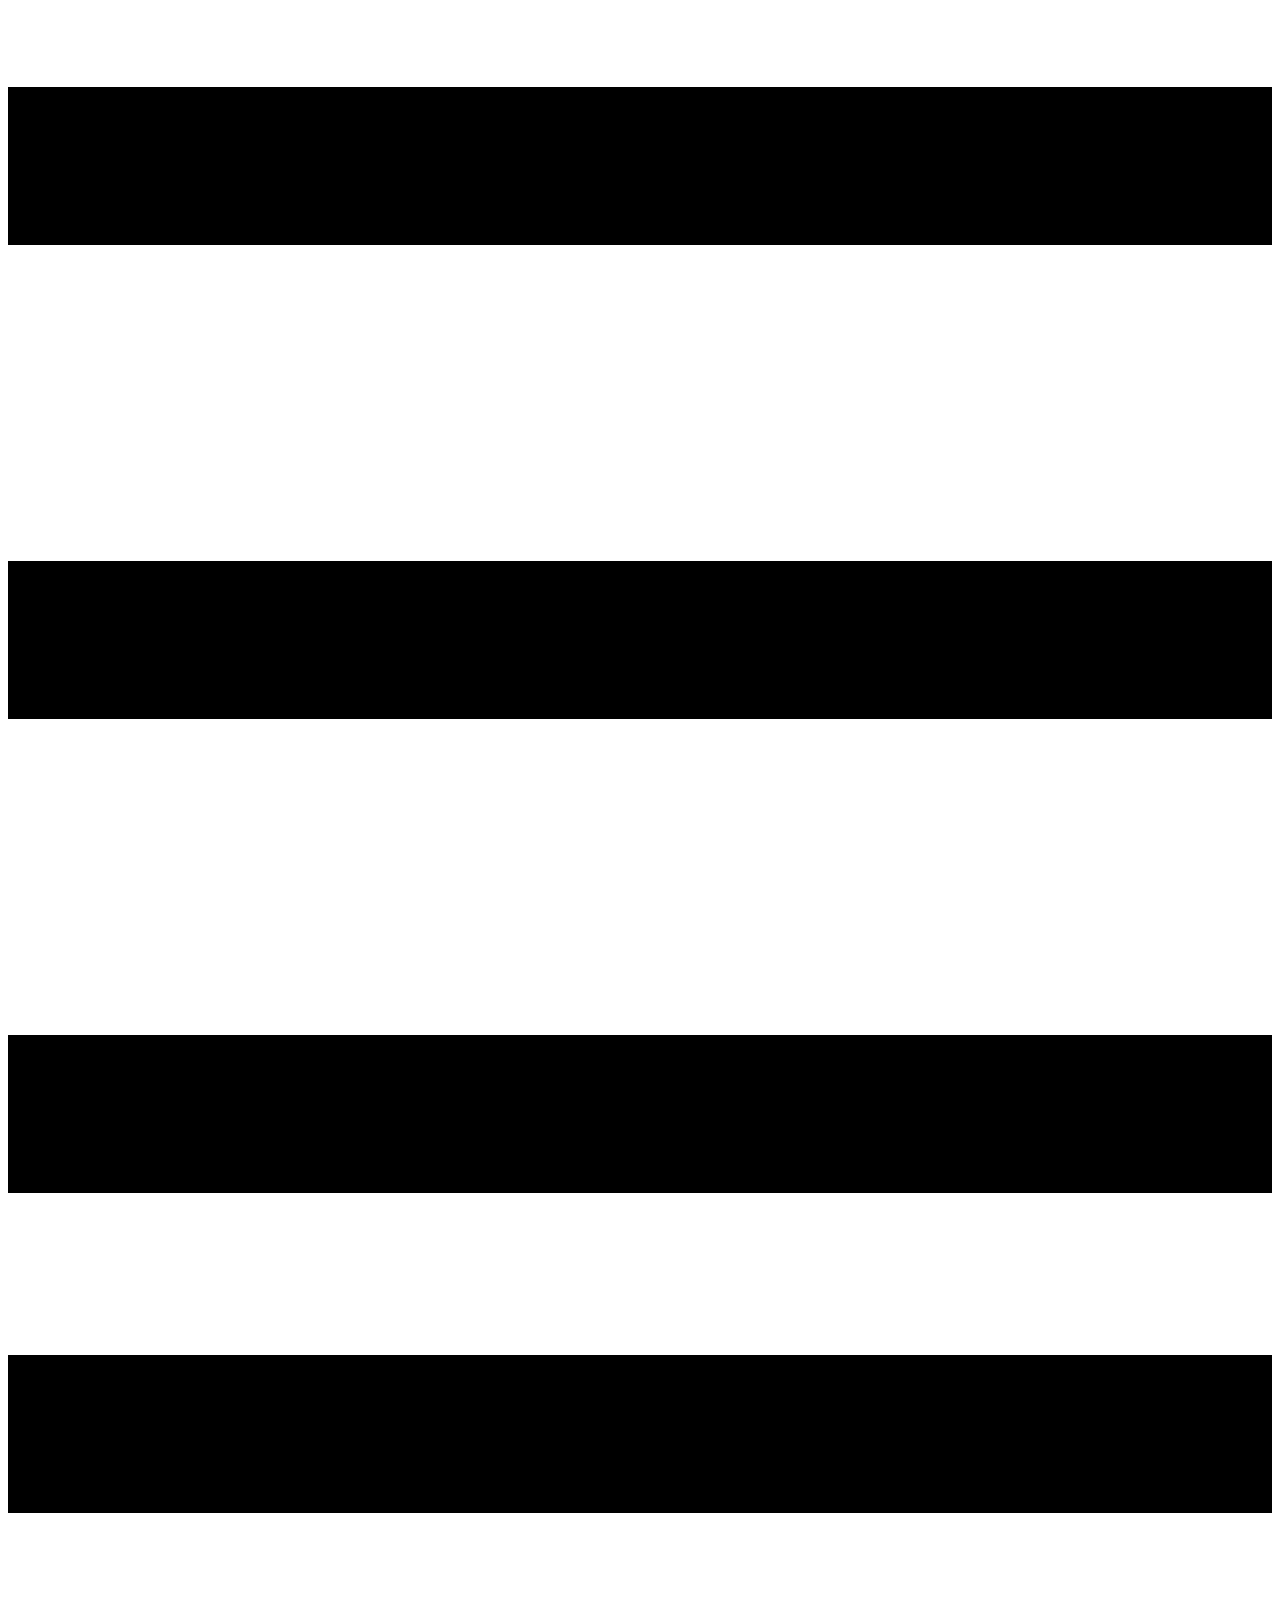
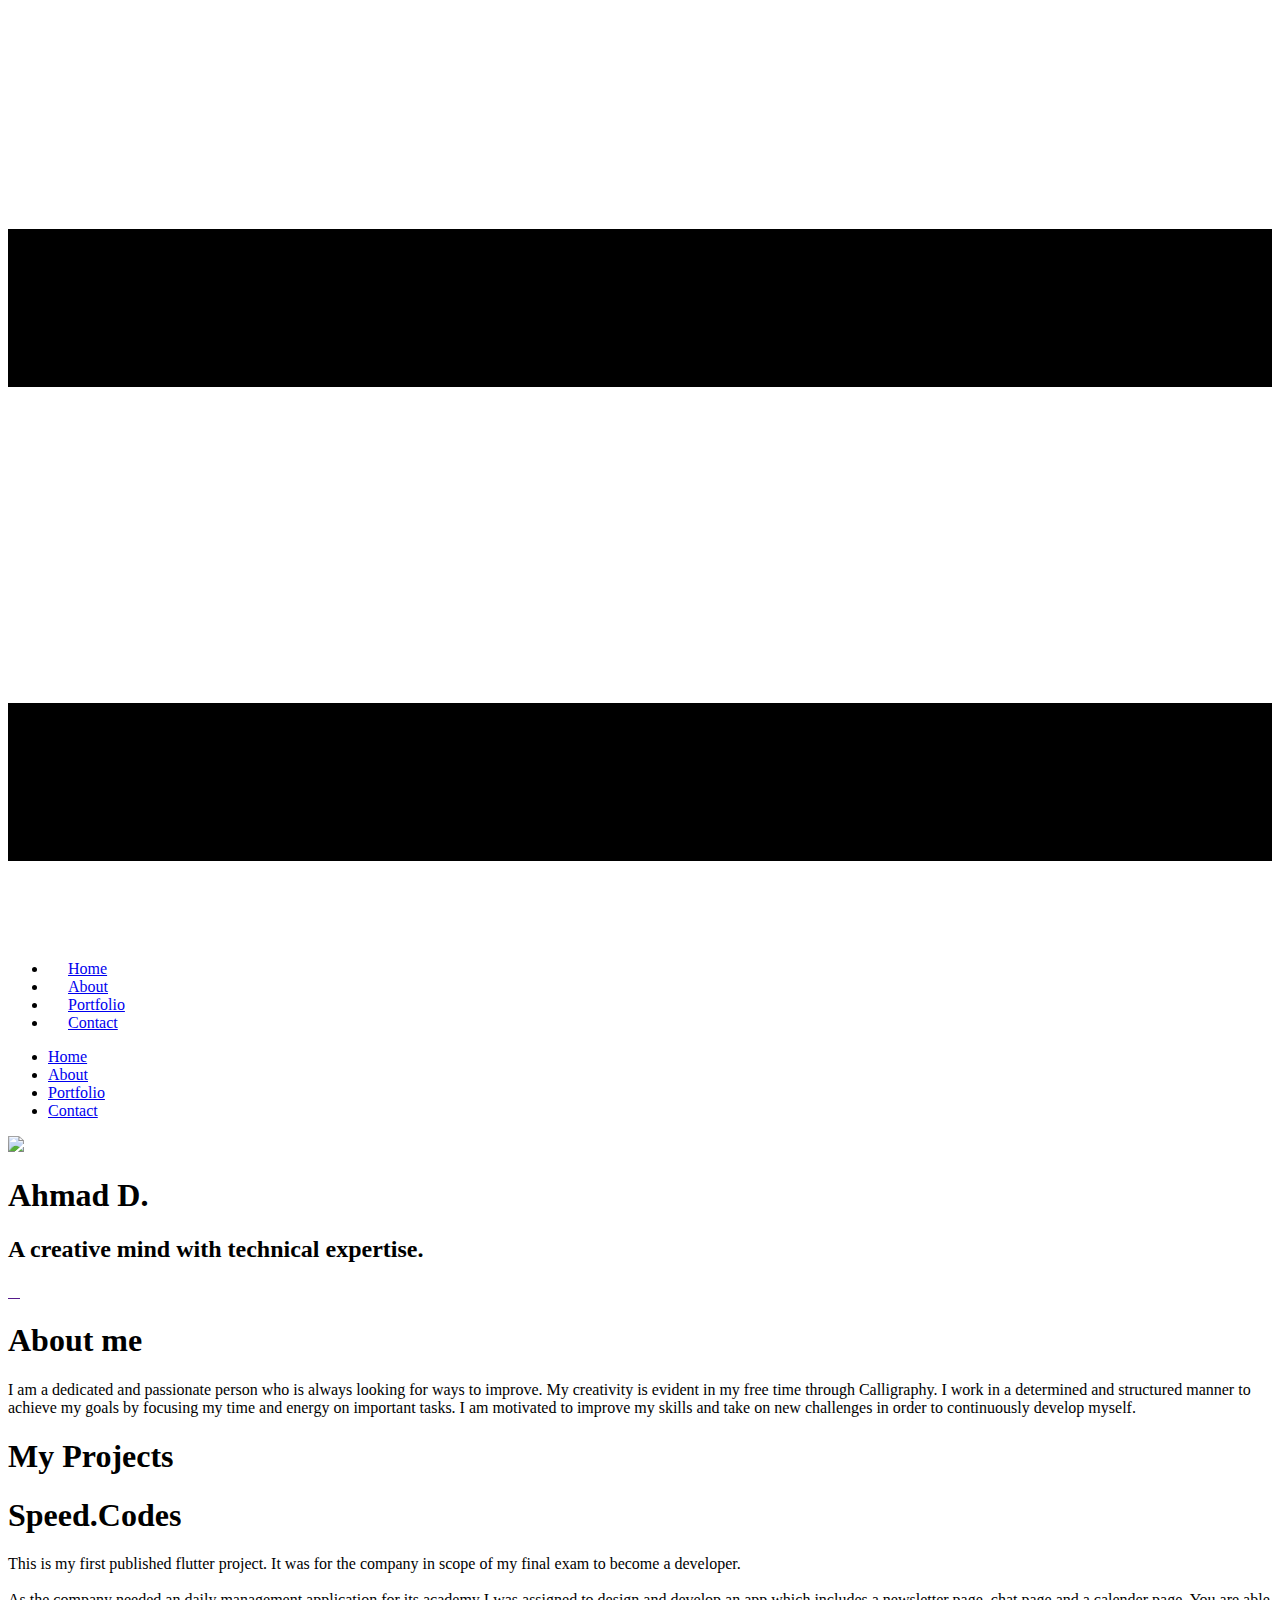
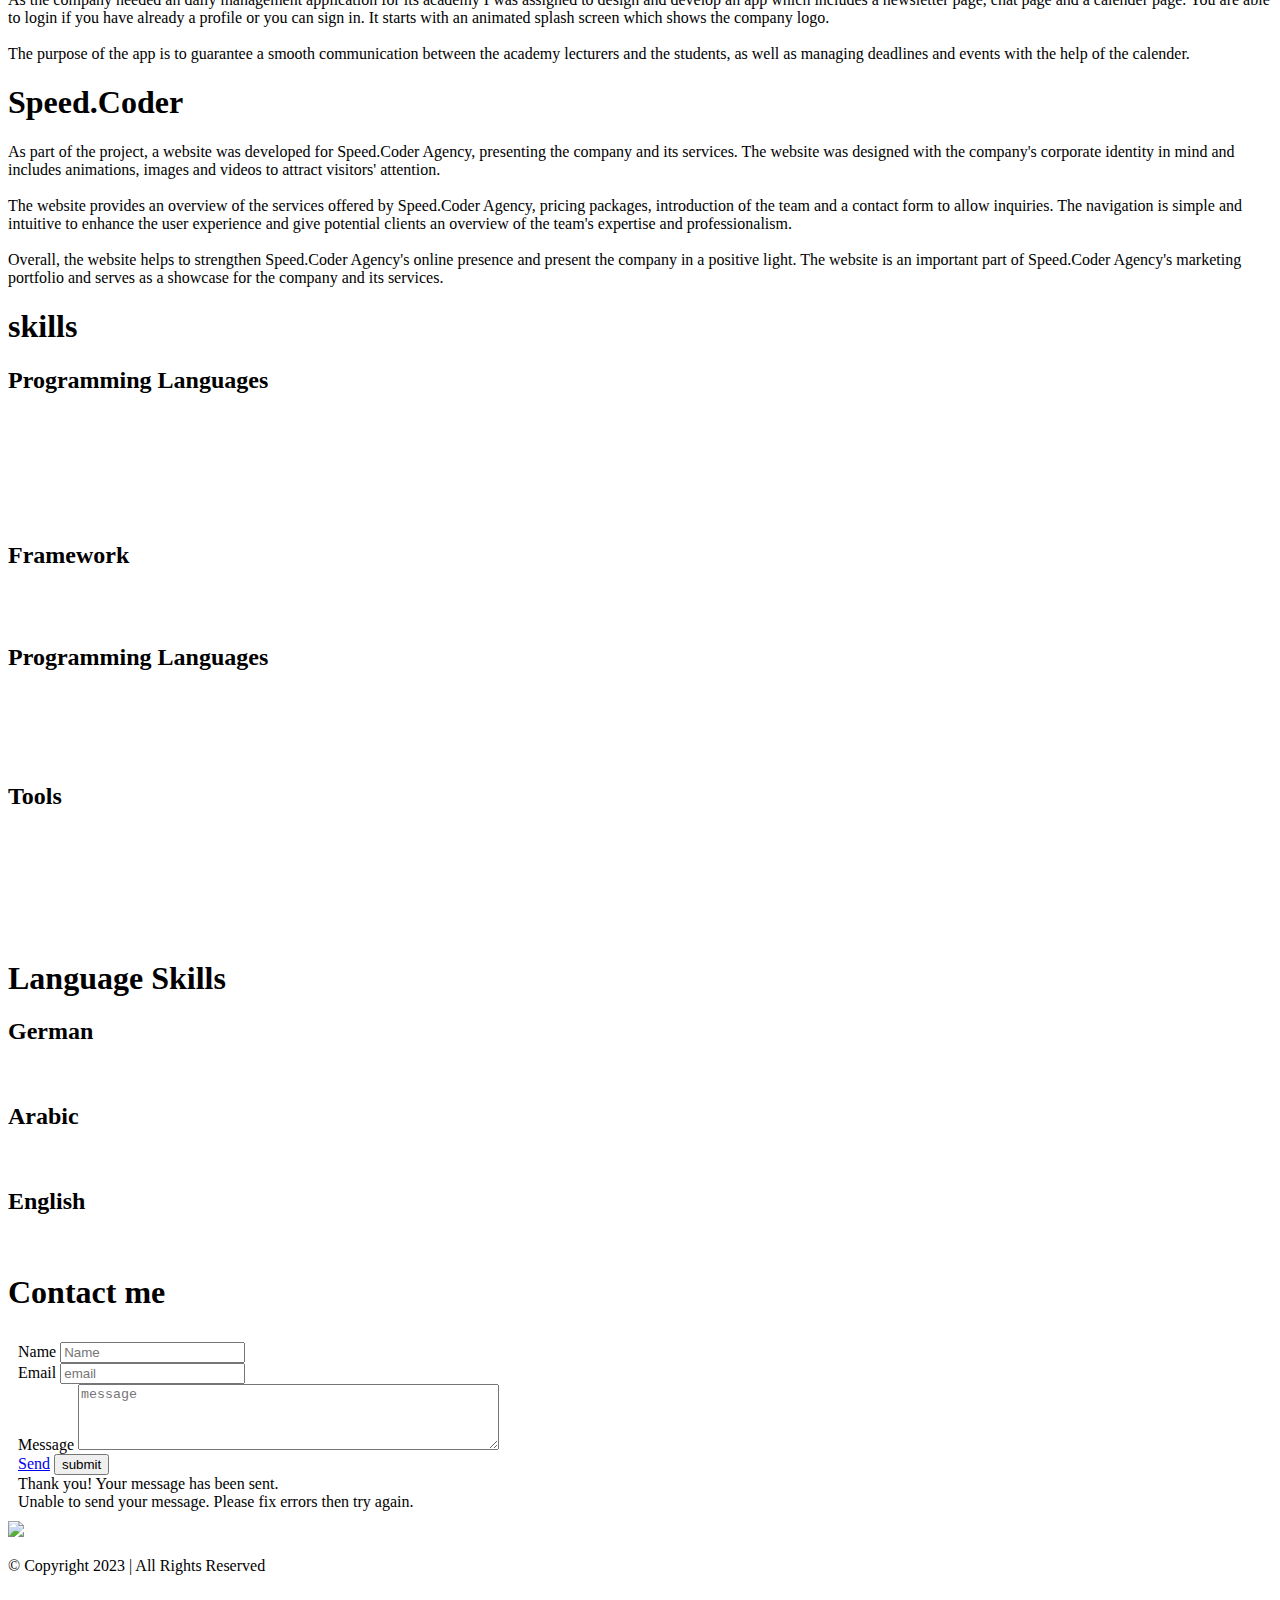
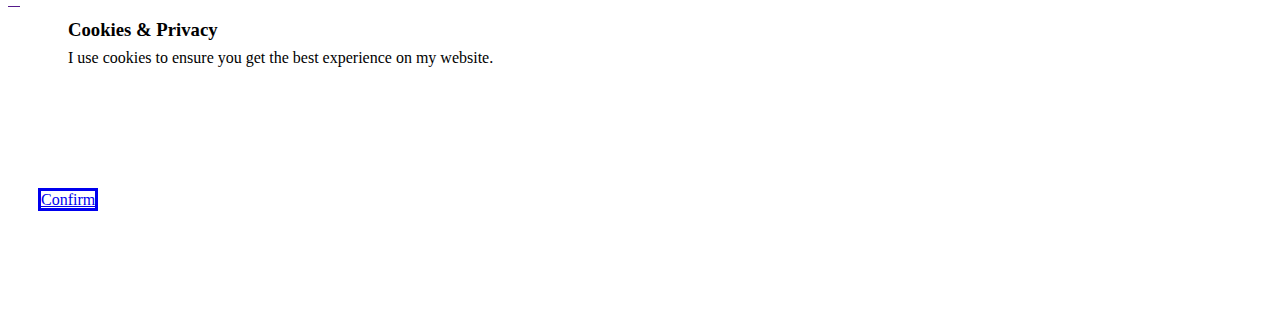
==== index.html @ ad22b43c "Cookies commit" ====
<!DOCTYPE html>
<html style="font-size: 16px;" lang="en"><head>
    <meta name="viewport" content="width=device-width, initial-scale=1.0">
    <meta charset="utf-8">
    <meta name="keywords" content="Ahmad D.">
    <meta name="description" content="">
    <title>Home</title>
    <link rel="stylesheet" href="nicepage.css" media="screen">
<link rel="stylesheet" href="Home.css" media="screen">
    <script class="u-script" type="text/javascript" src="jquery.js" defer=""></script>
    <script class="u-script" type="text/javascript" src="nicepage.js" defer=""></script>
    <meta name="generator" content="Nicepage 5.5.0, nicepage.com">
    <meta name="referrer" content="origin">
    <link id="u-theme-google-font" rel="stylesheet" href="fonts.css">
    
    
    
    
    
    
    
    
    <script type="application/ld+json">{
		"@context": "http://schema.org",
		"@type": "Organization",
		"name": "Site41",
		"logo": "images/AhmadLogo.svg",
		"sameAs": []
}</script>
    <meta name="theme-color" content="#1d97e2">
    <meta property="og:title" content="Home">
    <meta property="og:description" content="">
    <meta property="og:type" content="website">
  <meta data-intl-tel-input-cdn-path="intlTelInput/"></head>
  <body data-home-page="Home.html" data-home-page-title="Home" class="u-body u-xl-mode" data-lang="en"><header class="u-clearfix u-header u-header" id="sec-cf2d"><div class="u-clearfix u-sheet u-sheet-1">
        <nav class="u-menu u-menu-one-level u-offcanvas u-menu-1">
          <div class="menu-collapse" style="font-size: 1rem; letter-spacing: 0px;">
            <a class="u-button-style u-custom-left-right-menu-spacing u-custom-padding-bottom u-custom-top-bottom-menu-spacing u-nav-link u-text-active-palette-1-base u-text-hover-palette-2-base" href="#">
              <svg class="u-svg-link" viewBox="0 0 24 24"><use xmlns:xlink="http://www.w3.org/1999/xlink" xlink:href="#menu-hamburger"></use></svg>
              <svg class="u-svg-content" version="1.1" id="menu-hamburger" viewBox="0 0 16 16" x="0px" y="0px" xmlns:xlink="http://www.w3.org/1999/xlink" xmlns="http://www.w3.org/2000/svg"><g><rect y="1" width="16" height="2"></rect><rect y="7" width="16" height="2"></rect><rect y="13" width="16" height="2"></rect>
</g></svg>
            </a>
          </div>
          <div class="u-custom-menu u-nav-container">
            <ul class="u-custom-font u-heading-font u-nav u-unstyled u-nav-1"><li class="u-nav-item"><a class="u-button-style u-nav-link u-text-active-palette-1-base u-text-hover-palette-2-base" href="Home.html#sec-0166" style="padding: 10px 20px;">Home</a>
</li><li class="u-nav-item"><a class="u-button-style u-nav-link u-text-active-palette-1-base u-text-hover-palette-2-base" href="About.html" style="padding: 10px 20px;">About</a>
</li><li class="u-nav-item"><a class="u-button-style u-nav-link u-text-active-palette-1-base u-text-hover-palette-2-base" href="Home.html#sec-d481" style="padding: 10px 20px;">Portfolio</a>
</li><li class="u-nav-item"><a class="u-button-style u-nav-link u-text-active-palette-1-base u-text-hover-palette-2-base" href="Home.html#sec-db69" style="padding: 10px 20px;">Contact</a>
</li></ul>
          </div>
          <div class="u-custom-menu u-nav-container-collapse">
            <div class="u-black u-container-style u-inner-container-layout u-opacity u-opacity-95 u-sidenav">
              <div class="u-inner-container-layout u-sidenav-overflow">
                <div class="u-menu-close"></div>
                <ul class="u-align-center u-nav u-popupmenu-items u-unstyled u-nav-2"><li class="u-nav-item"><a class="u-button-style u-nav-link" href="Home.html#sec-0166">Home</a>
</li><li class="u-nav-item"><a class="u-button-style u-nav-link" href="About.html">About</a>
</li><li class="u-nav-item"><a class="u-button-style u-nav-link" href="Home.html#sec-d481">Portfolio</a>
</li><li class="u-nav-item"><a class="u-button-style u-nav-link" href="Home.html#sec-db69">Contact</a>
</li></ul>
              </div>
            </div>
            <div class="u-black u-menu-overlay u-opacity u-opacity-70"></div>
          </div>
        </nav>
        <a href="#" class="u-image u-logo u-image-1" data-image-width="315" data-image-height="201">
          <img src="images/AhmadLogo.svg" class="u-logo-image u-logo-image-1">
        </a>
      </div></header>
    <section class="u-clearfix u-section-1" id="sec-4d47">
      <div class="u-clearfix u-sheet u-valign-middle u-sheet-1">
        <div class="u-clearfix u-expanded-width-xs u-gutter-0 u-layout-wrap u-layout-wrap-1">
          <div class="u-layout" style="">
            <div class="u-layout-row" style="">
              <div class="u-align-center u-container-style u-layout-cell u-left-cell u-size-30 u-size-xs-60 u-white u-layout-cell-1" src="" data-animation-name="customAnimationIn" data-animation-duration="1000">
                <div class="u-container-layout u-container-layout-1">
                  <h1 class="u-align-left u-text u-text-custom-color-1 u-text-default u-text-1">
                    <span class="u-text-black">Ahmad </span>D.
                  </h1>
                  <h2 class="u-align-left u-text u-text-2"> A creative mind with technical expertise.</h2>
                  <div class="u-align-left u-social-icons u-spacing-27 u-social-icons-1">
                    <a class="u-social-url" title="facebook" target="_blank" href=""><span class="u-file-icon u-icon u-social-facebook u-social-icon u-icon-1"><img src="images/3128219.png" alt=""></span>
                    </a>
                    <a class="u-social-url" title="twitter" target="_blank" href=""><span class="u-file-icon u-icon u-social-icon u-social-twitter u-icon-2"><img src="images/39554.png" alt=""></span>
                    </a>
                    <a class="u-social-url" title="instagram" target="_blank" href=""><span class="u-file-icon u-icon u-social-icon u-social-instagram u-icon-3"><img src="images/2111425.png" alt=""></span>
                    </a>
                    <a class="u-social-url" title="linkedin" target="_blank" href=""><span class="u-file-icon u-icon u-social-icon u-social-linkedin u-icon-4"><img src="images/1384031.png" alt=""></span>
                    </a>
                  </div>
                </div>
              </div>
              <div class="u-align-center u-container-style u-image u-image-contain u-image-round u-layout-cell u-radius-50 u-right-cell u-shape-rectangle u-size-30 u-size-xs-60 u-image-1" src="" data-image-width="500" data-image-height="500" data-animation-name="customAnimationIn" data-animation-duration="1000">
                <div class="u-container-layout u-container-layout-2" src=""></div>
              </div>
            </div>
          </div>
        </div>
      </div>
    </section>
    <section class="u-clearfix u-white u-section-2" id="sec-0166">
      <div class="u-clearfix u-sheet u-valign-middle u-sheet-1">
        <div class="u-clearfix u-gutter-10 u-layout-wrap u-layout-wrap-1">
          <div class="u-layout" style="">
            <div class="u-layout-row" style="">
              <div class="u-align-center u-container-style u-image u-layout-cell u-left-cell u-size-30 u-size-xs-60 u-image-1" src="" data-image-width="500" data-image-height="500" data-animation-name="customAnimationIn" data-animation-duration="1000">
                <div class="u-container-layout u-valign-middle u-container-layout-1" src=""></div>
              </div>
              <div class="u-container-style u-layout-cell u-right-cell u-size-30 u-size-xs-60 u-layout-cell-2" src="" data-animation-name="customAnimationIn" data-animation-duration="1000">
                <div class="u-container-layout u-container-layout-2">
                  <h1 class="u-align-center u-text u-text-default u-text-1">About me</h1>
                  <p class="u-align-justify u-custom-font u-heading-font u-text u-text-2"> I ​am a dedicated and passionate person who is always looking for ways to improve. My creativity is evident in my free time through Calligraphy. I work in a determined and structured manner to achieve my goals by focusing my time and energy on important tasks. I am motivated to improve my skills and take on new challenges in order to continuously develop myself. </p>
                </div>
              </div>
            </div>
          </div>
        </div>
      </div>
    </section>
    <section class="u-clearfix u-white u-section-3" id="sec-d481">
      <div class="u-clearfix u-sheet u-sheet-1">
        <h1 class="u-align-center u-text u-text-default u-text-1" data-animation-name="customAnimationIn" data-animation-duration="1000">My Projects</h1>
        <div class="u-clearfix u-expanded-width u-gutter-10 u-layout-wrap u-layout-wrap-1">
          <div class="u-layout" style="">
            <div class="u-layout-row" style="">
              <div class="u-container-style u-layout-cell u-left-cell u-size-33 u-size-xs-60 u-layout-cell-1" src="" data-animation-name="customAnimationIn" data-animation-duration="1000">
                <div class="u-container-layout u-container-layout-1">
                  <h1 class="u-align-center u-text u-text-default u-text-2">Speed.Codes</h1>
                  <p class="u-align-justify u-custom-font u-heading-font u-text u-text-3"> This is my first published flutter project. It was for the company in scope of my final exam to become a developer.<br>
                    <br>As the company needed an daily management application for its academy I was assigned to design and develop an app which includes a newsletter page, chat page and a calender page. You are able to login if you have already a profile or you can sign in. It starts with an animated splash screen which shows the company logo.<br>
                    <br>The purpose of the app is to guarantee a smooth communication between the academy lecturers and the students, as well as managing deadlines and events with the help of the calender.
                  </p>
                </div>
              </div>
              <div class="u-align-center u-container-style u-image u-image-contain u-layout-cell u-right-cell u-size-27 u-size-xs-60 u-image-1" src="" data-image-width="500" data-image-height="905" data-animation-name="customAnimationIn" data-animation-duration="1000">
                <div class="u-container-layout u-valign-middle u-container-layout-2" src=""></div>
              </div>
            </div>
          </div>
        </div>
      </div>
    </section>
    <section class="u-clearfix u-white u-section-4" id="carousel_f552">
      <div class="u-clearfix u-sheet u-valign-middle-lg u-valign-middle-md u-valign-middle-sm u-valign-middle-xl u-sheet-1">
        <div class="u-clearfix u-expanded-width u-gutter-10 u-layout-wrap u-layout-wrap-1">
          <div class="u-layout" style="">
            <div class="u-layout-row" style="">
              <div class="u-align-center u-container-style u-image u-image-contain u-layout-cell u-left-cell u-size-27 u-size-xs-60 u-image-1" src="" data-image-width="2808" data-image-height="2330" data-animation-name="customAnimationIn" data-animation-duration="1000">
                <div class="u-container-layout u-valign-middle u-container-layout-1" src=""></div>
              </div>
              <div class="u-container-style u-layout-cell u-right-cell u-size-33 u-size-xs-60 u-layout-cell-2" src="" data-animation-name="customAnimationIn" data-animation-duration="1000">
                <div class="u-container-layout u-container-layout-2">
                  <h1 class="u-align-center u-text u-text-default u-text-1">Speed.Coder</h1>
                  <p class="u-align-justify u-custom-font u-heading-font u-text u-text-2"> As part of the project, a website was developed for Speed.Coder Agency, presenting the company and its services. The website was designed with the company's corporate identity in mind and includes animations, images and videos to attract visitors' attention. <br>
                    <br>The website provides an overview of the services offered by Speed.Coder Agency, pricing packages, introduction of the team and a contact form to allow inquiries. The navigation is simple and intuitive to enhance the user experience and give potential clients an overview of the team's expertise and professionalism. <br>
                    <br>Overall, the website helps to strengthen Speed.Coder Agency's online presence and present the company in a positive light. The website is an important part of Speed.Coder Agency's marketing portfolio and serves as a showcase for the company and its services.
                  </p>
                </div>
              </div>
            </div>
          </div>
        </div>
      </div>
    </section>
    <section class="u-clearfix u-white u-section-5" id="carousel_29f1">
      <div class="u-clearfix u-sheet u-valign-middle-xs u-sheet-1">
        <h1 class="u-align-center u-text u-text-default u-text-1" data-animation-name="customAnimationIn" data-animation-duration="1000">skills</h1>
        <div class="u-clearfix u-expanded-width u-gutter-10 u-layout-wrap u-layout-wrap-1" data-animation-name="customAnimationIn" data-animation-duration="1000">
          <div class="u-gutter-0 u-layout">
            <div class="u-layout-col">
              <div class="u-size-20">
                <div class="u-layout-row">
                  <div class="u-align-center u-container-style u-layout-cell u-size-60 u-layout-cell-1" data-animation-name="customAnimationIn" data-animation-duration="1000">
                    <div class="u-container-layout u-valign-middle u-container-layout-1" src="">
                      <h2 class="u-align-center u-text u-text-default u-text-2"> Programming Languages</h2>
                    </div>
                  </div>
                </div>
              </div>
              <div class="u-size-20">
                <div class="u-layout-row">
                  <div class="u-container-style u-layout-cell u-size-20 u-layout-cell-2">
                    <div class="u-container-layout u-container-layout-2">
                      <img class="u-align-center u-image u-image-default u-preserve-proportions u-image-1" src="images/dartlang-icon.svg" alt="" data-image-width="64" data-image-height="64">
                    </div>
                  </div>
                  <div class="u-container-style u-layout-cell u-size-20 u-layout-cell-3">
                    <div class="u-container-layout u-container-layout-3">
                      <img class="u-align-center u-image u-image-default u-preserve-proportions u-image-2" src="images/python-original.svg" alt="" data-image-width="150" data-image-height="150">
                    </div>
                  </div>
                  <div class="u-container-style u-layout-cell u-size-20 u-layout-cell-4">
                    <div class="u-container-layout u-container-layout-4">
                      <img class="u-align-center u-image u-image-default u-preserve-proportions u-image-3" src="images/java-original.svg" alt="" data-image-width="150" data-image-height="150">
                    </div>
                  </div>
                </div>
              </div>
              <div class="u-size-20">
                <div class="u-layout-row">
                  <div class="u-container-style u-layout-cell u-size-20 u-layout-cell-5">
                    <div class="u-container-layout u-container-layout-5">
                      <img class="u-align-center u-image u-image-default u-preserve-proportions u-image-4" src="images/html5-original-wordmark.svg" alt="" data-image-width="150" data-image-height="150">
                    </div>
                  </div>
                  <div class="u-container-style u-layout-cell u-size-20 u-layout-cell-6">
                    <div class="u-container-layout u-container-layout-6">
                      <img class="u-align-center u-image u-image-default u-preserve-proportions u-image-5" src="images/css3-original-wordmark.svg" alt="" data-image-width="128" data-image-height="128">
                    </div>
                  </div>
                  <div class="u-container-style u-layout-cell u-size-20 u-layout-cell-7">
                    <div class="u-container-layout u-container-layout-7">
                      <img class="u-align-center u-image u-image-default u-preserve-proportions u-image-6" src="images/javascript-original.svg" alt="" data-image-width="128" data-image-height="128">
                    </div>
                  </div>
                </div>
              </div>
            </div>
          </div>
        </div>
        <div class="u-clearfix u-expanded-width u-gutter-10 u-layout-spacing-left-right u-layout-wrap u-layout-wrap-2" data-animation-name="customAnimationIn" data-animation-duration="1000">
          <div class="u-gutter-0 u-layout">
            <div class="u-layout-col">
              <div class="u-size-30">
                <div class="u-layout-row">
                  <div class="u-align-center u-container-style u-layout-cell u-size-60 u-layout-cell-8">
                    <div class="u-container-layout u-valign-middle u-container-layout-8" src="">
                      <h2 class="u-align-center u-text u-text-default u-text-3">Framework<br>
                      </h2>
                    </div>
                  </div>
                </div>
              </div>
              <div class="u-size-30">
                <div class="u-layout-row">
                  <div class="u-container-style u-hidden-xs u-layout-cell u-size-15 u-layout-cell-9">
                    <div class="u-container-layout u-container-layout-9"></div>
                  </div>
                  <div class="u-container-style u-layout-cell u-size-15 u-layout-cell-10">
                    <div class="u-container-layout u-container-layout-10">
                      <img class="u-align-center u-image u-image-default u-preserve-proportions u-image-7" src="images/flutterio-icon.svg" alt="" data-image-width="64" data-image-height="64">
                    </div>
                  </div>
                  <div class="u-container-style u-layout-cell u-size-15 u-layout-cell-11">
                    <div class="u-container-layout u-container-layout-11">
                      <img class="u-align-center u-image u-image-default u-preserve-proportions u-image-8" src="images/django.svg" alt="" data-image-width="1963" data-image-height="2500">
                    </div>
                  </div>
                  <div class="u-container-style u-hidden-xs u-layout-cell u-size-15 u-layout-cell-12">
                    <div class="u-container-layout u-container-layout-12"></div>
                  </div>
                </div>
              </div>
            </div>
          </div>
        </div>
        <div class="u-clearfix u-expanded-width u-gutter-10 u-layout-wrap u-layout-wrap-3" data-animation-name="customAnimationIn" data-animation-duration="1000" data-animation-direction="X">
          <div class="u-gutter-0 u-layout">
            <div class="u-layout-col">
              <div class="u-size-20">
                <div class="u-layout-row">
                  <div class="u-align-center u-container-style u-layout-cell u-size-60 u-layout-cell-13" data-animation-name="customAnimationIn" data-animation-duration="1000">
                    <div class="u-container-layout u-valign-middle u-container-layout-13" src="">
                      <h2 class="u-align-center u-text u-text-default u-text-4"> Programming Languages</h2>
                    </div>
                  </div>
                </div>
              </div>
              <div class="u-size-20">
                <div class="u-layout-row">
                  <div class="u-container-style u-layout-cell u-size-20 u-layout-cell-14">
                    <div class="u-container-layout u-container-layout-14">
                      <img class="u-align-center u-image u-image-default u-preserve-proportions u-image-9" src="images/microsoft-icon.svg" alt="" data-image-width="64" data-image-height="64">
                    </div>
                  </div>
                  <div class="u-container-style u-layout-cell u-size-20 u-layout-cell-15">
                    <div class="u-container-layout u-container-layout-15">
                      <img class="u-align-center u-image u-image-default u-preserve-proportions u-image-10" src="images/apple-icon.svg" alt="" data-image-width="64" data-image-height="64">
                    </div>
                  </div>
                  <div class="u-container-style u-layout-cell u-size-20 u-layout-cell-16">
                    <div class="u-container-layout u-container-layout-16">
                      <img class="u-align-center u-image u-image-default u-preserve-proportions u-image-11" src="images/android-icon.svg" alt="" data-image-width="64" data-image-height="64">
                    </div>
                  </div>
                </div>
              </div>
              <div class="u-size-20">
                <div class="u-layout-row">
                  <div class="u-container-style u-layout-cell u-size-60 u-layout-cell-17">
                    <div class="u-container-layout u-container-layout-17">
                      <img class="u-align-center u-image u-image-default u-preserve-proportions u-image-12" src="images/linux-icon.svg" alt="" data-image-width="64" data-image-height="64">
                    </div>
                  </div>
                </div>
              </div>
            </div>
          </div>
        </div>
        <div class="u-clearfix u-expanded-width u-gutter-10 u-layout-wrap u-layout-wrap-4" data-animation-name="customAnimationIn" data-animation-duration="1000">
          <div class="u-gutter-0 u-layout">
            <div class="u-layout-col">
              <div class="u-size-20">
                <div class="u-layout-row">
                  <div class="u-align-center u-container-style u-layout-cell u-size-60 u-layout-cell-18">
                    <div class="u-container-layout u-valign-middle-lg u-valign-middle-md u-valign-middle-sm u-valign-middle-xl u-container-layout-18" src="">
                      <h2 class="u-align-center u-text u-text-default u-text-5">Tools<br>
                      </h2>
                    </div>
                  </div>
                </div>
              </div>
              <div class="u-size-20">
                <div class="u-layout-row">
                  <div class="u-container-style u-layout-cell u-size-20 u-layout-cell-19">
                    <div class="u-container-layout u-container-layout-19">
                      <img class="u-align-center u-image u-image-default u-preserve-proportions u-image-13" src="images/figma-icon.svg" alt="" data-image-width="64" data-image-height="64">
                    </div>
                  </div>
                  <div class="u-container-style u-layout-cell u-size-20 u-layout-cell-20">
                    <div class="u-container-layout u-container-layout-20">
                      <img class="u-align-center u-image u-image-default u-preserve-proportions u-image-14" src="images/canva-icon.svg" alt="" data-image-width="64" data-image-height="64">
                    </div>
                  </div>
                  <div class="u-container-style u-layout-cell u-size-20 u-layout-cell-21">
                    <div class="u-container-layout u-container-layout-21">
                      <img class="u-align-center u-image u-image-default u-preserve-proportions u-image-15" src="images/Microsoft_Office_logo_2019present.svg" alt="" data-image-width="64" data-image-height="64">
                    </div>
                  </div>
                </div>
              </div>
              <div class="u-size-20">
                <div class="u-layout-row">
                  <div class="u-container-style u-layout-cell u-size-20 u-layout-cell-22">
                    <div class="u-container-layout u-container-layout-22">
                      <img class="u-align-center u-image u-image-default u-preserve-proportions u-image-16" src="images/github-icon.svg" alt="" data-image-width="64" data-image-height="64">
                    </div>
                  </div>
                  <div class="u-container-style u-layout-cell u-size-20 u-layout-cell-23">
                    <div class="u-container-layout u-container-layout-23">
                      <img class="u-align-center u-image u-image-default u-preserve-proportions u-image-17" src="images/firebase-icon.svg" alt="" data-image-width="64" data-image-height="64">
                    </div>
                  </div>
                  <div class="u-container-style u-layout-cell u-size-20 u-layout-cell-24">
                    <div class="u-container-layout u-container-layout-24">
                      <img class="u-align-center u-image u-image-default u-preserve-proportions u-image-18" src="images/wordpress-icon.svg" alt="" data-image-width="64" data-image-height="64">
                    </div>
                  </div>
                </div>
              </div>
            </div>
          </div>
        </div>
      </div>
    </section>
    <section class="u-clearfix u-section-6" id="carousel_c90a">
      <div class="u-clearfix u-sheet u-valign-middle u-sheet-1">
        <h1 class="u-align-center u-text u-text-default u-text-1" data-animation-name="customAnimationIn" data-animation-duration="1000">Language Skills</h1>
        <div class="u-clearfix u-expanded-width u-layout-wrap u-layout-wrap-1" data-animation-name="customAnimationIn" data-animation-duration="1000">
          <div class="u-layout">
            <div class="u-layout-col">
              <div class="u-size-60">
                <div class="u-layout-row">
                  <div class="u-container-style u-layout-cell u-size-20 u-layout-cell-1">
                    <div class="u-container-layout u-container-layout-1">
                      <h2 class="u-align-center u-text u-text-default u-text-2">German</h2>
                      <img class="u-align-center u-image u-image-contain u-image-default u-preserve-proportions u-image-1" src="images/German.svg" alt="" data-image-width="502" data-image-height="39">
                    </div>
                  </div>
                  <div class="u-container-style u-layout-cell u-size-20 u-layout-cell-2">
                    <div class="u-container-layout u-container-layout-2">
                      <h2 class="u-align-center u-text u-text-default u-text-3">Arabic</h2>
                      <img class="u-align-center u-image u-image-contain u-image-default u-preserve-proportions u-image-2" src="images/Arabic.svg" alt="" data-image-width="502" data-image-height="39">
                    </div>
                  </div>
                  <div class="u-container-style u-layout-cell u-size-20 u-layout-cell-3">
                    <div class="u-container-layout u-container-layout-3">
                      <h2 class="u-align-center u-text u-text-default u-text-4">English</h2>
                      <img class="u-align-center u-image u-image-contain u-image-default u-preserve-proportions u-image-3" src="images/English.svg" alt="" data-image-width="502" data-image-height="39">
                    </div>
                  </div>
                </div>
              </div>
            </div>
          </div>
        </div>
      </div>
    </section>
    <section class="u-align-center u-clearfix u-section-7" id="sec-db69">
      <div class="u-clearfix u-sheet u-valign-middle u-sheet-1">
        <h1 class="u-text u-text-default u-text-1">Contact me</h1>
        <div class="u-form u-form-1">
          <form action="https://forms.nicepagesrv.com/v2/form/process" class="u-clearfix u-form-spacing-10 u-form-vertical u-inner-form" style="padding: 10px" source="email" name="form">
            <div class="u-form-group u-form-name u-label-none">
              <label for="name-3b9a" class="u-label">Name</label>
              <input type="text" placeholder="Name" id="name-3b9a" name="name" class="u-custom-color-2 u-custom-font u-heading-font u-input u-input-rectangle u-radius-30" required="">
            </div>
            <div class="u-form-email u-form-group u-label-none">
              <label for="email-3b9a" class="u-label">Email</label>
              <input type="email" placeholder="email" id="email-3b9a" name="email" class="u-custom-color-2 u-custom-font u-heading-font u-input u-input-rectangle u-radius-30" required="">
            </div>
            <div class="u-form-group u-form-message u-label-none">
              <label for="message-3b9a" class="u-label">Message</label>
              <textarea placeholder="message" rows="4" cols="50" id="message-3b9a" name="message" class="u-custom-color-2 u-custom-font u-heading-font u-input u-input-rectangle u-radius-30" required=""></textarea>
            </div>
            <div class="u-align-left u-form-group u-form-submit">
              <a href="#" class="u-border-1 u-border-palette-1-base u-btn u-btn-round u-btn-submit u-button-style u-custom-font u-heading-font u-radius-30 u-text-palette-1-base u-white u-btn-1">Send</a>
              <input type="submit" value="submit" class="u-form-control-hidden">
            </div>
            <div class="u-form-send-message u-form-send-success"> Thank you! Your message has been sent. </div>
            <div class="u-form-send-error u-form-send-message"> Unable to send your message. Please fix errors then try again. </div>
            <input type="hidden" value="" name="recaptchaResponse">
            <input type="hidden" name="formServices" value="a071a99f09eb07b54480f0d0f5142cd5">
          </form>
        </div>
      </div>
    </section>
    
    
    <footer class="u-align-center-md u-align-center-sm u-align-center-xs u-clearfix u-footer" id="sec-4fde"><div class="u-clearfix u-sheet u-sheet-1">
        <a href="#" class="u-image u-logo u-image-1" data-image-width="315" data-image-height="201">
          <img src="images/AhmadLogo.svg" class="u-logo-image u-logo-image-1">
        </a>
        <p class="u-align-center-lg u-align-center-md u-align-center-xl u-text u-text-1"> © Copyright 2023 | All Rights Reserved</p>
        <div class="u-align-left u-social-icons u-spacing-10 u-social-icons-1">
          <a class="u-social-url" title="facebook" target="_blank" href=""><span class="u-file-icon u-icon u-social-facebook u-social-icon u-icon-1"><img src="images/3128219.png" alt=""></span>
          </a>
          <a class="u-social-url" title="twitter" target="_blank" href=""><span class="u-file-icon u-icon u-social-icon u-social-twitter u-icon-2"><img src="images/39554.png" alt=""></span>
          </a>
          <a class="u-social-url" title="instagram" target="_blank" href=""><span class="u-file-icon u-icon u-social-icon u-social-instagram u-icon-3"><img src="images/2111425.png" alt=""></span>
          </a>
          <a class="u-social-url" title="linkedin" target="_blank" href=""><span class="u-file-icon u-icon u-social-icon u-social-linkedin u-icon-4"><img src="images/1384031.png" alt=""></span>
          </a>
        </div>
      </div></footer><section class="u-align-center u-clearfix u-cookies-consent u-grey-80 u-cookies-consent" id="sec-6109">
      <div class="u-clearfix u-sheet u-sheet-1">
        <div class="u-clearfix u-expanded-width u-layout-wrap u-layout-wrap-1">
          <div class="u-gutter-0 u-layout">
            <div class="u-layout-row">
              <div class="u-container-style u-layout-cell u-left-cell u-size-43-md u-size-43-sm u-size-43-xs u-size-46-lg u-size-46-xl u-layout-cell-1">
                <div class="u-container-layout u-valign-middle u-container-layout-1">
                  <h3 class="u-text u-text-default u-text-1">Cookies &amp; Privacy</h3>
                  <p class="u-text u-text-default u-text-2">I use cookies to ensure you get the best experience on my website.</p>
                </div>
              </div>
              <div class="u-align-left u-container-style u-layout-cell u-right-cell u-size-14-lg u-size-14-xl u-size-17-md u-size-17-sm u-size-17-xs u-layout-cell-2">
                <div class="u-container-layout u-valign-middle-lg u-valign-middle-md u-valign-middle-xl u-valign-top-sm u-valign-top-xs u-container-layout-2">
                  <a href="###" class="u-border-2 u-border-palette-1-base u-btn u-btn-round u-button-confirm u-button-style u-none u-radius-30 u-btn-1">Confirm</a>
                </div>
              </div>
            </div>
          </div>
        </div>
      </div>
    <style> .u-cookies-consent {
  background-image: none;
}

.u-cookies-consent .u-sheet-1 {
  min-height: 152px;
}

.u-cookies-consent .u-layout-wrap-1 {
  margin-top: 0;
  margin-bottom: 0;
}

.u-cookies-consent .u-layout-cell-1 {
  min-height: 152px;
}

.u-cookies-consent .u-container-layout-1 {
  padding: 10px 60px;
}

.u-cookies-consent .u-text-1 {
  margin-top: 0;
  margin-right: 20px;
  margin-bottom: 0;
}

.u-cookies-consent .u-text-2 {
  margin: 8px 20px 0 0;
}

.u-cookies-consent .u-layout-cell-2 {
  min-height: 152px;
}

.u-cookies-consent .u-container-layout-2 {
  padding: 30px;
}

.u-cookies-consent .u-btn-1 {
  border-style: solid;
  margin: 0 auto 0 0;
}

@media (max-width: 1199px) {
  .u-cookies-consent .u-sheet-1 {
    min-height: 131px;
  }

  .u-cookies-consent .u-layout-cell-1 {
    min-height: 125px;
  }

  .u-cookies-consent .u-text-1 {
    margin-right: 0;
  }

  .u-cookies-consent .u-text-2 {
    margin-right: 0;
  }

  .u-cookies-consent .u-layout-cell-2 {
    min-height: 125px;
  }
}

@media (max-width: 991px) {
  .u-cookies-consent .u-sheet-1 {
    min-height: 106px;
  }

  .u-cookies-consent .u-layout-cell-1 {
    min-height: 100px;
  }

  .u-cookies-consent .u-container-layout-1 {
    padding-left: 30px;
    padding-right: 30px;
  }

  .u-cookies-consent .u-layout-cell-2 {
    min-height: 100px;
  }
}

@media (max-width: 767px) {
  .u-cookies-consent .u-sheet-1 {
    min-height: 225px;
  }

  .u-cookies-consent .u-layout-cell-1 {
    min-height: 154px;
  }

  .u-cookies-consent .u-container-layout-1 {
    padding-left: 10px;
    padding-right: 10px;
    padding-bottom: 20px;
  }

  .u-cookies-consent .u-layout-cell-2 {
    min-height: 65px;
  }

  .u-cookies-consent .u-container-layout-2 {
    padding: 10px;
  }
}

@media (max-width: 575px) {
  .u-cookies-consent .u-sheet-1 {
    min-height: 121px;
  }

  .u-cookies-consent .u-layout-cell-1 {
    min-height: 100px;
  }

  .u-cookies-consent .u-layout-cell-2 {
    min-height: 15px;
  }
}</style></section>
  
</body></html>
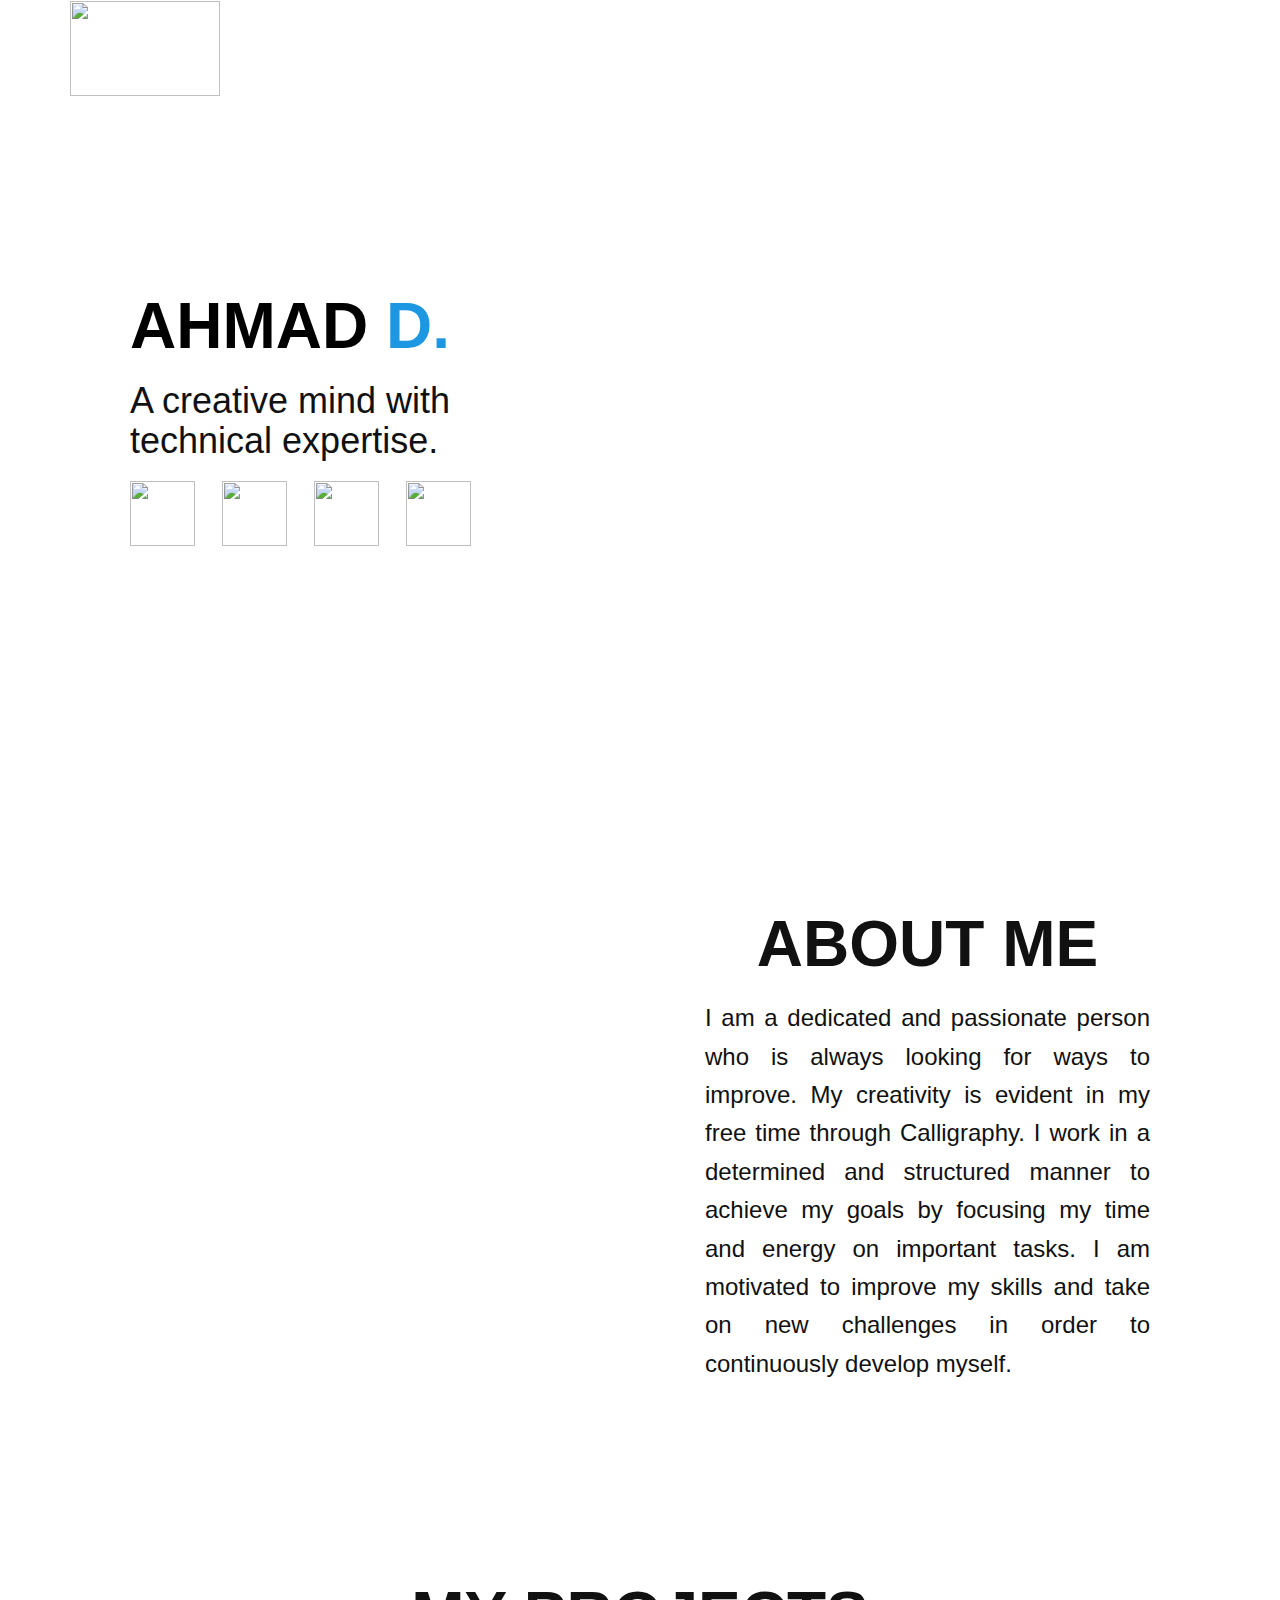
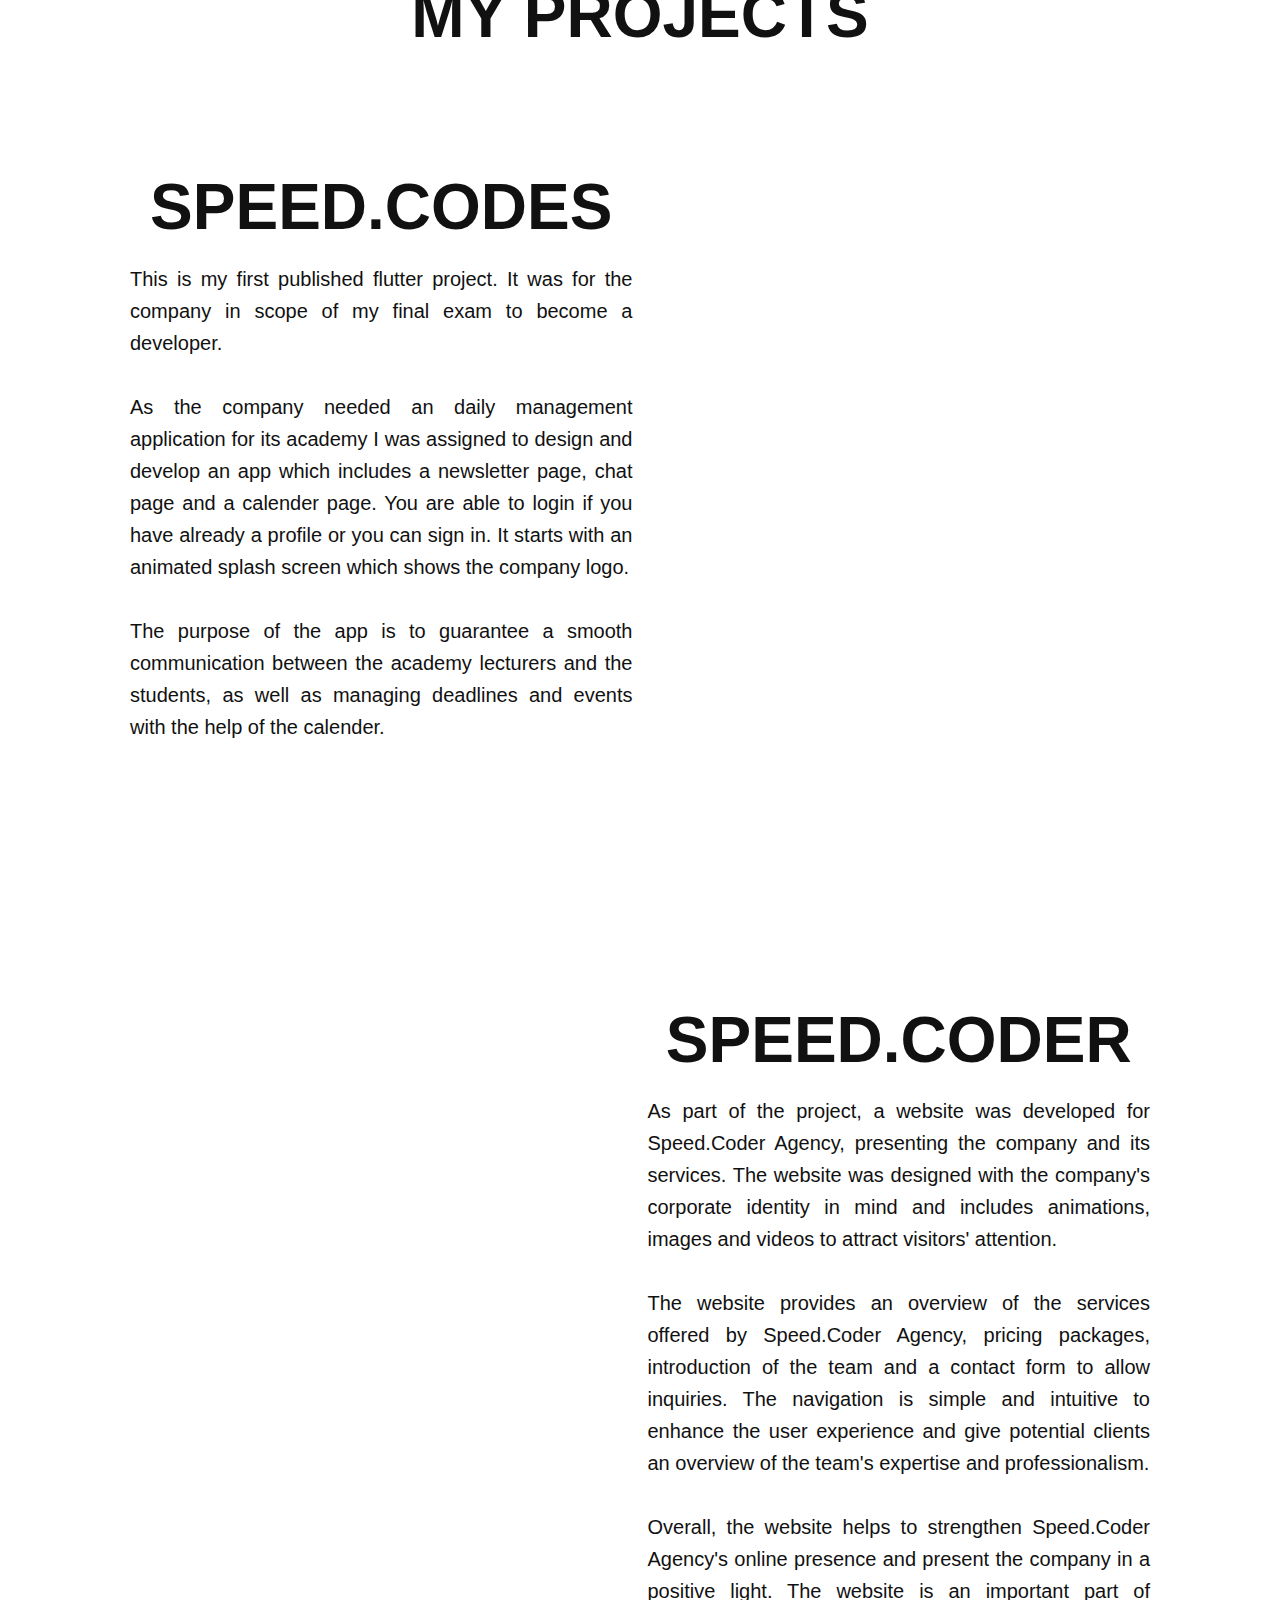
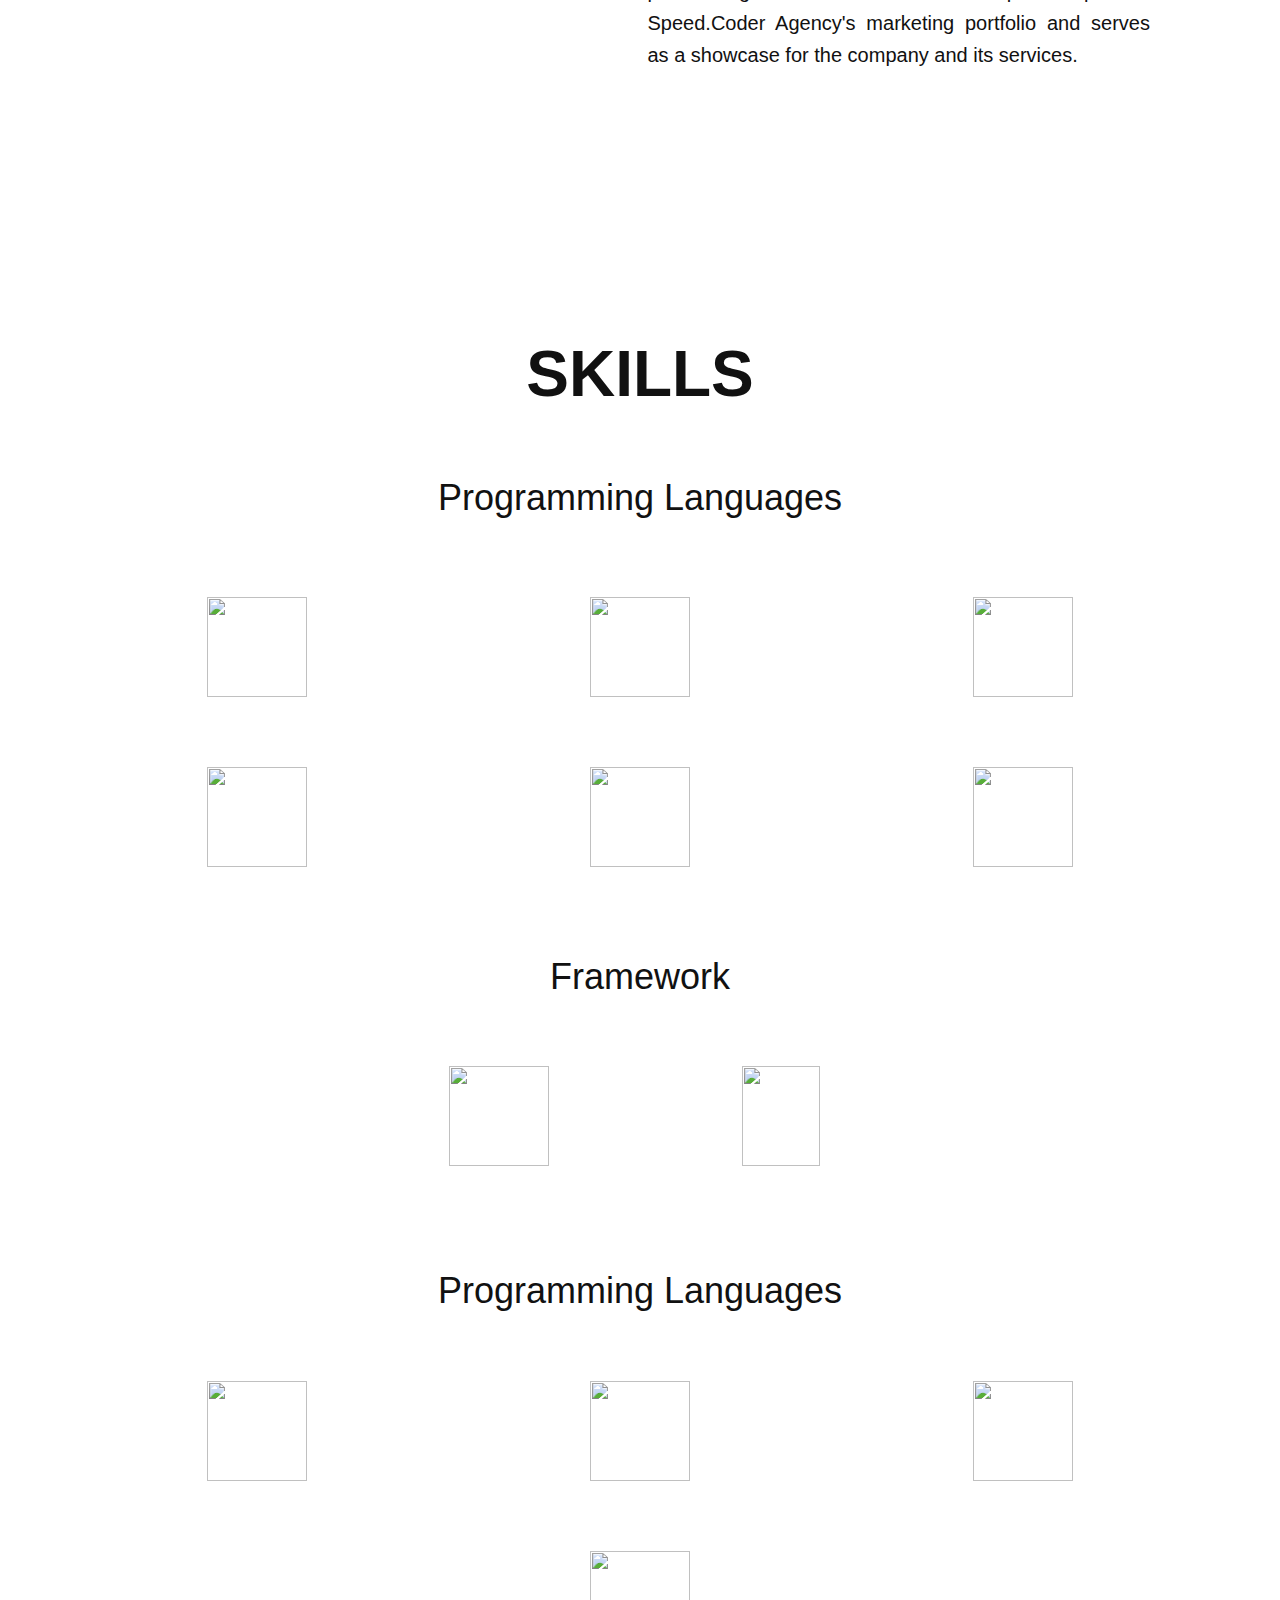
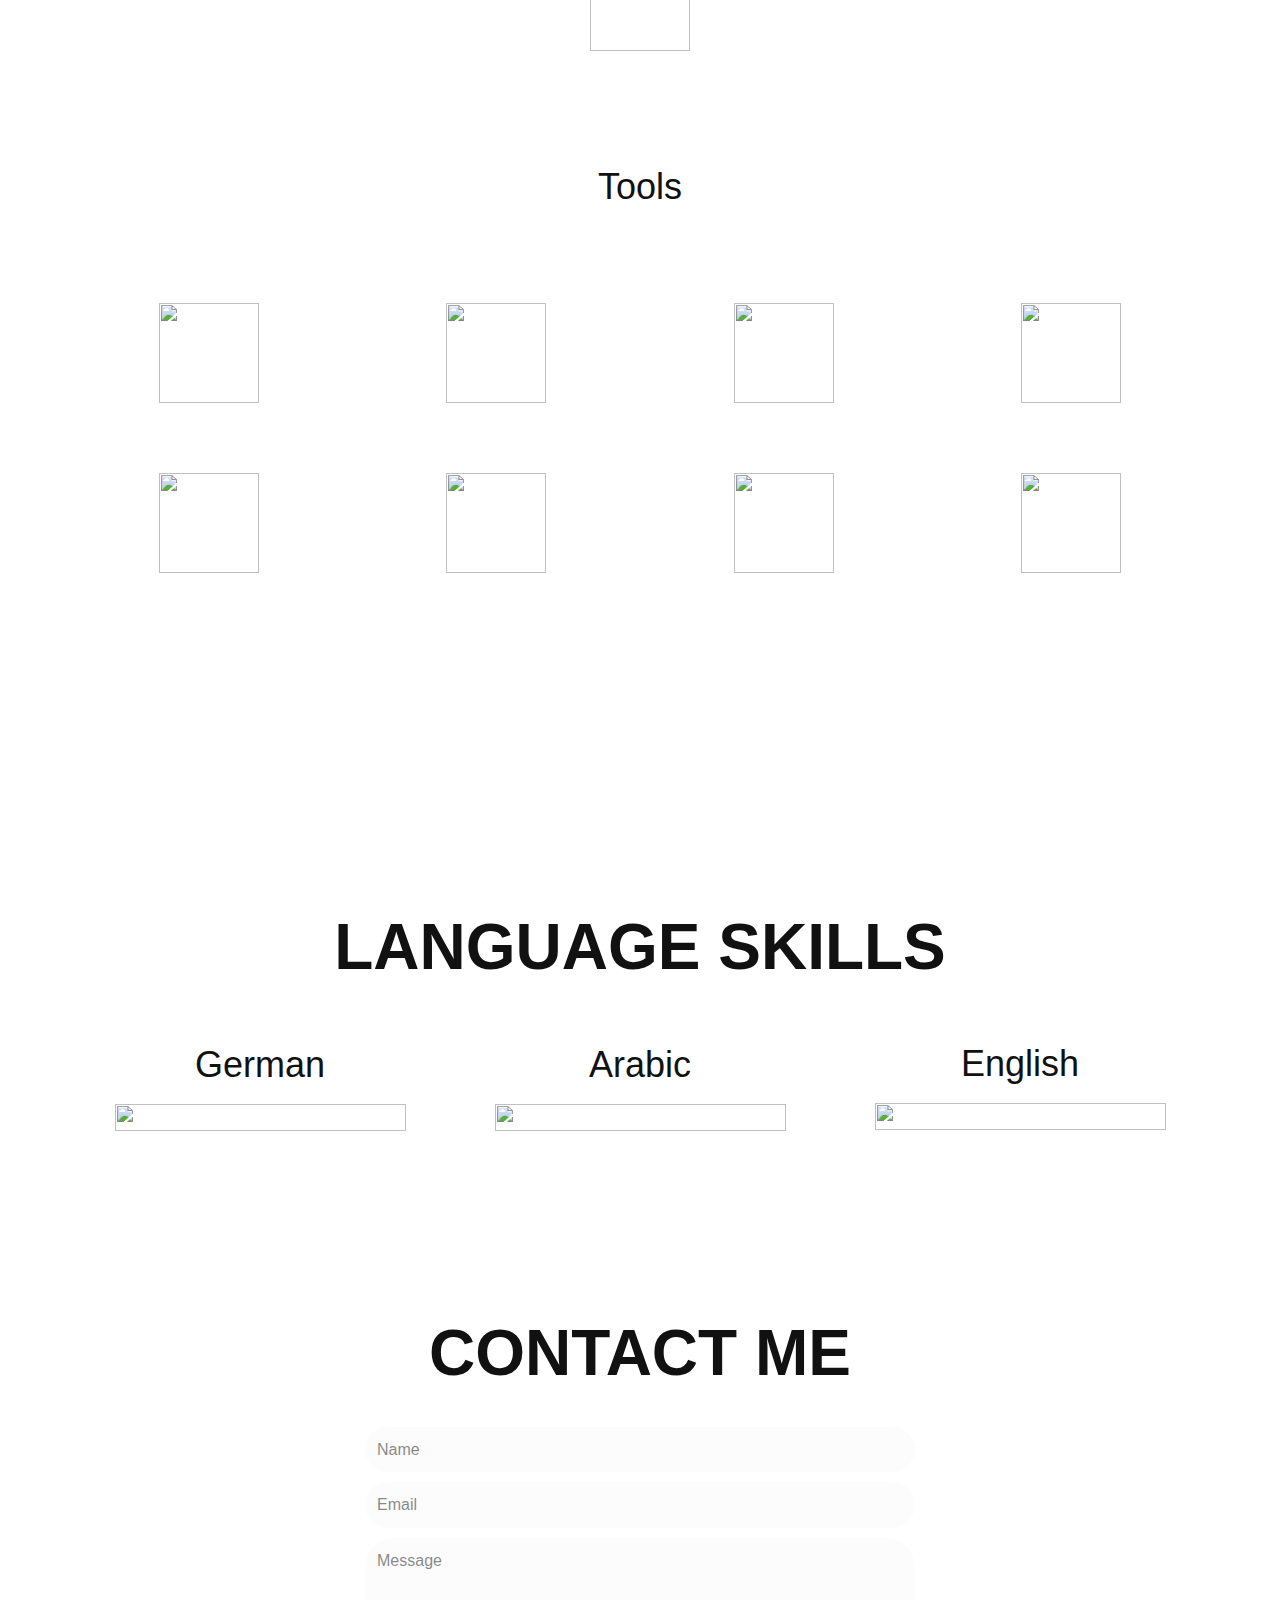
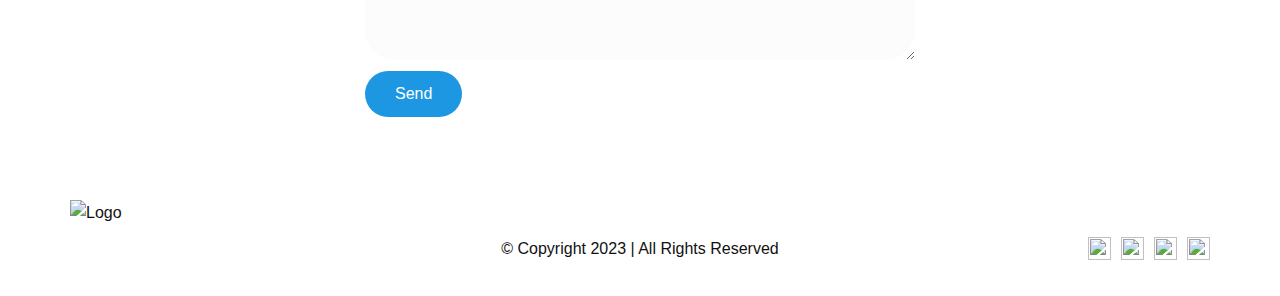
==== commit 598750c8: "new commit" ====
--- a/index.html
+++ b/index.html
@@ -1,16 +1,18 @@
 <!DOCTYPE html>
-<html style="font-size: 16px;" lang="en"><head>
+<html style="font-size: 16px;" lang="en-DE"><head>
     <meta name="viewport" content="width=device-width, initial-scale=1.0">
     <meta charset="utf-8">
     <meta name="keywords" content="Ahmad D.">
-    <meta name="description" content="">
-    <title>Home</title>
-    <link rel="stylesheet" href="nicepage.css" media="screen">
-<link rel="stylesheet" href="Home.css" media="screen">
+    <meta name="description" content="I created this website for myself to showcase my skills and experience to potential employers, clients, and other interested parties.">
+    <title>Ahmad D.</title>
+    <link rel="stylesheet" href="ahmad.css" media="screen">
+<link rel="stylesheet" href="Ahmad-1.css" media="screen">
     <script class="u-script" type="text/javascript" src="jquery.js" defer=""></script>
-    <script class="u-script" type="text/javascript" src="nicepage.js" defer=""></script>
-    <meta name="generator" content="Nicepage 5.5.0, nicepage.com">
+    <script class="u-script" type="text/javascript" src="ahmad.js" defer=""></script>
+    <meta name="generator" content="ahmadd.pages.dev">
     <meta name="referrer" content="origin">
+    <meta property="og:title" content="Ahmad D.">
+    <meta property="og:image" content="images/AhmadLogo.svg">
     <link id="u-theme-google-font" rel="stylesheet" href="fonts.css">
     
     
@@ -23,16 +25,20 @@
     <script type="application/ld+json">{
 		"@context": "http://schema.org",
 		"@type": "Organization",
-		"name": "Site41",
-		"logo": "images/AhmadLogo.svg",
-		"sameAs": []
+		"name": "ahmad",
+		"logo": "images/AhmadLogo.svg?rand=7252",
+		"sameAs": [
+				"https://www.linkedin.com/in/ahmad-dahuk-b9ba8a147/",
+				"https://www.xing.com/profile/Ahmad_Dahuk/cv",
+				"https://github.com/AhmadD95",
+				"https://www.instagram.com/"
+		]
 }</script>
     <meta name="theme-color" content="#1d97e2">
-    <meta property="og:title" content="Home">
-    <meta property="og:description" content="">
+    <meta property="og:description" content="I created this website for myself to showcase my skills and experience to potential employers, clients, and other interested parties.">
     <meta property="og:type" content="website">
   <meta data-intl-tel-input-cdn-path="intlTelInput/"></head>
-  <body data-home-page="Home.html" data-home-page-title="Home" class="u-body u-xl-mode" data-lang="en"><header class="u-clearfix u-header u-header" id="sec-cf2d"><div class="u-clearfix u-sheet u-sheet-1">
+  <body data-home-page="Ahmad.html" data-home-page-title="Ahmad" class="u-body u-xl-mode" data-lang="en"><header class="u-clearfix u-header u-header" id="sec-cf2d"><div class="u-clearfix u-sheet u-sheet-1">
         <nav class="u-menu u-menu-one-level u-offcanvas u-menu-1">
           <div class="menu-collapse" style="font-size: 1rem; letter-spacing: 0px;">
             <a class="u-button-style u-custom-left-right-menu-spacing u-custom-padding-bottom u-custom-top-bottom-menu-spacing u-nav-link u-text-active-palette-1-base u-text-hover-palette-2-base" href="#">
@@ -42,28 +48,28 @@
             </a>
           </div>
           <div class="u-custom-menu u-nav-container">
-            <ul class="u-custom-font u-heading-font u-nav u-unstyled u-nav-1"><li class="u-nav-item"><a class="u-button-style u-nav-link u-text-active-palette-1-base u-text-hover-palette-2-base" href="Home.html#sec-0166" style="padding: 10px 20px;">Home</a>
-</li><li class="u-nav-item"><a class="u-button-style u-nav-link u-text-active-palette-1-base u-text-hover-palette-2-base" href="About.html" style="padding: 10px 20px;">About</a>
-</li><li class="u-nav-item"><a class="u-button-style u-nav-link u-text-active-palette-1-base u-text-hover-palette-2-base" href="Home.html#sec-d481" style="padding: 10px 20px;">Portfolio</a>
-</li><li class="u-nav-item"><a class="u-button-style u-nav-link u-text-active-palette-1-base u-text-hover-palette-2-base" href="Home.html#sec-db69" style="padding: 10px 20px;">Contact</a>
+            <ul class="u-custom-font u-heading-font u-nav u-unstyled u-nav-1"><li class="u-nav-item"><a class="u-button-style u-nav-link u-text-active-palette-1-base u-text-hover-palette-2-base" href="Ahmad.html#sec-0166" style="padding: 10px 20px;">Ahmad</a>
+</li><li class="u-nav-item"><a class="u-button-style u-nav-link u-text-active-palette-1-base u-text-hover-palette-2-base" href="#" style="padding: 10px 20px;">About</a>
+</li><li class="u-nav-item"><a class="u-button-style u-nav-link u-text-active-palette-1-base u-text-hover-palette-2-base" href="Ahmad.html#sec-d481" style="padding: 10px 20px;">Portfolio</a>
+</li><li class="u-nav-item"><a class="u-button-style u-nav-link u-text-active-palette-1-base u-text-hover-palette-2-base" href="Ahmad.html#sec-db69" style="padding: 10px 20px;">Contact</a>
 </li></ul>
           </div>
           <div class="u-custom-menu u-nav-container-collapse">
             <div class="u-black u-container-style u-inner-container-layout u-opacity u-opacity-95 u-sidenav">
               <div class="u-inner-container-layout u-sidenav-overflow">
                 <div class="u-menu-close"></div>
-                <ul class="u-align-center u-nav u-popupmenu-items u-unstyled u-nav-2"><li class="u-nav-item"><a class="u-button-style u-nav-link" href="Home.html#sec-0166">Home</a>
-</li><li class="u-nav-item"><a class="u-button-style u-nav-link" href="About.html">About</a>
-</li><li class="u-nav-item"><a class="u-button-style u-nav-link" href="Home.html#sec-d481">Portfolio</a>
-</li><li class="u-nav-item"><a class="u-button-style u-nav-link" href="Home.html#sec-db69">Contact</a>
+                <ul class="u-align-center u-nav u-popupmenu-items u-unstyled u-nav-2"><li class="u-nav-item"><a class="u-button-style u-nav-link" href="Ahmad.html#sec-0166">Ahmad</a>
+</li><li class="u-nav-item"><a class="u-button-style u-nav-link" href="#">About</a>
+</li><li class="u-nav-item"><a class="u-button-style u-nav-link" href="Ahmad.html#sec-d481">Portfolio</a>
+</li><li class="u-nav-item"><a class="u-button-style u-nav-link" href="Ahmad.html#sec-db69">Contact</a>
 </li></ul>
               </div>
             </div>
             <div class="u-black u-menu-overlay u-opacity u-opacity-70"></div>
           </div>
         </nav>
-        <a href="#" class="u-image u-logo u-image-1" data-image-width="315" data-image-height="201">
-          <img src="images/AhmadLogo.svg" class="u-logo-image u-logo-image-1">
+        <a href="ahmadd.pages.dev" class="u-image u-logo u-image-1" data-image-width="315" data-image-height="201" title="Ahmad D.">
+          <img src="images/AhmadLogo.svg?rand=7252" class="u-logo-image u-logo-image-1">
         </a>
       </div></header>
     <section class="u-clearfix u-section-1" id="sec-4d47">
@@ -78,13 +84,13 @@
                   </h1>
                   <h2 class="u-align-left u-text u-text-2"> A creative mind with technical expertise.</h2>
                   <div class="u-align-left u-social-icons u-spacing-27 u-social-icons-1">
-                    <a class="u-social-url" title="facebook" target="_blank" href=""><span class="u-file-icon u-icon u-social-facebook u-social-icon u-icon-1"><img src="images/3128219.png" alt=""></span>
+                    <a class="u-social-url" title="linkedin" target="_blank" href="https://www.linkedin.com/in/ahmad-dahuk-b9ba8a147/"><span class="u-file-icon u-icon u-social-facebook u-social-icon u-icon-1"><img src="images/3128219.png" alt=""></span>
                     </a>
-                    <a class="u-social-url" title="twitter" target="_blank" href=""><span class="u-file-icon u-icon u-social-icon u-social-twitter u-icon-2"><img src="images/39554.png" alt=""></span>
+                    <a class="u-social-url" title="xing" target="_blank" href="https://www.xing.com/profile/Ahmad_Dahuk/cv"><span class="u-file-icon u-icon u-social-icon u-social-twitter u-icon-2"><img src="images/39554.png" alt=""></span>
                     </a>
-                    <a class="u-social-url" title="instagram" target="_blank" href=""><span class="u-file-icon u-icon u-social-icon u-social-instagram u-icon-3"><img src="images/2111425.png" alt=""></span>
+                    <a class="u-social-url" title="github" target="_blank" href="https://github.com/AhmadD95"><span class="u-file-icon u-icon u-social-icon u-social-instagram u-icon-3"><img src="images/2111425.png" alt=""></span>
                     </a>
-                    <a class="u-social-url" title="linkedin" target="_blank" href=""><span class="u-file-icon u-icon u-social-icon u-social-linkedin u-icon-4"><img src="images/1384031.png" alt=""></span>
+                    <a class="u-social-url" title="instagram" target="_blank" href="https://www.instagram.com/"><span class="u-file-icon u-icon u-social-icon u-social-linkedin u-icon-4"><img src="images/1384031.png" alt=""></span>
                     </a>
                   </div>
                 </div>
@@ -98,7 +104,7 @@
       </div>
     </section>
     <section class="u-clearfix u-white u-section-2" id="sec-0166">
-      <div class="u-clearfix u-sheet u-valign-middle u-sheet-1">
+      <div class="u-clearfix u-sheet u-valign-middle-lg u-valign-middle-md u-valign-middle-sm u-valign-middle-xl u-sheet-1">
         <div class="u-clearfix u-gutter-10 u-layout-wrap u-layout-wrap-1">
           <div class="u-layout" style="">
             <div class="u-layout-row" style="">
@@ -131,7 +137,7 @@
                   </p>
                 </div>
               </div>
-              <div class="u-align-center u-container-style u-image u-image-contain u-layout-cell u-right-cell u-size-27 u-size-xs-60 u-image-1" src="" data-image-width="500" data-image-height="905" data-animation-name="customAnimationIn" data-animation-duration="1000">
+              <div class="u-align-center u-container-style u-image u-image-contain u-layout-cell u-right-cell u-size-27 u-size-xs-60 u-image-1" src="" data-image-width="500" data-image-height="905" data-animation-name="customAnimationIn" data-animation-duration="1000" data-href="https://github.com/AhmadD95/academyApp" data-target="_blank">
                 <div class="u-container-layout u-valign-middle u-container-layout-2" src=""></div>
               </div>
             </div>
@@ -140,11 +146,11 @@
       </div>
     </section>
     <section class="u-clearfix u-white u-section-4" id="carousel_f552">
-      <div class="u-clearfix u-sheet u-valign-middle-lg u-valign-middle-md u-valign-middle-sm u-valign-middle-xl u-sheet-1">
+      <div class="u-clearfix u-sheet u-valign-middle u-sheet-1">
         <div class="u-clearfix u-expanded-width u-gutter-10 u-layout-wrap u-layout-wrap-1">
           <div class="u-layout" style="">
             <div class="u-layout-row" style="">
-              <div class="u-align-center u-container-style u-image u-image-contain u-layout-cell u-left-cell u-size-27 u-size-xs-60 u-image-1" src="" data-image-width="2808" data-image-height="2330" data-animation-name="customAnimationIn" data-animation-duration="1000">
+              <div class="u-align-center u-container-style u-image u-image-contain u-layout-cell u-left-cell u-size-27 u-size-xs-60 u-image-1" src="" data-image-width="2808" data-image-height="2330" data-animation-name="customAnimationIn" data-animation-duration="1000" data-href="https://speedcodesagencyproject.pages.dev/">
                 <div class="u-container-layout u-valign-middle u-container-layout-1" src=""></div>
               </div>
               <div class="u-container-style u-layout-cell u-right-cell u-size-33 u-size-xs-60 u-layout-cell-2" src="" data-animation-name="customAnimationIn" data-animation-duration="1000">
@@ -162,7 +168,7 @@
       </div>
     </section>
     <section class="u-clearfix u-white u-section-5" id="carousel_29f1">
-      <div class="u-clearfix u-sheet u-valign-middle-xs u-sheet-1">
+      <div class="u-clearfix u-sheet u-sheet-1">
         <h1 class="u-align-center u-text u-text-default u-text-1" data-animation-name="customAnimationIn" data-animation-duration="1000">skills</h1>
         <div class="u-clearfix u-expanded-width u-gutter-10 u-layout-wrap u-layout-wrap-1" data-animation-name="customAnimationIn" data-animation-duration="1000">
           <div class="u-gutter-0 u-layout">
@@ -178,17 +184,17 @@
               </div>
               <div class="u-size-20">
                 <div class="u-layout-row">
-                  <div class="u-container-style u-layout-cell u-size-20 u-layout-cell-2">
+                  <div class="u-container-style u-layout-cell u-size-20 u-layout-cell-2" data-href="https://dart.dev/" data-target="_blank">
                     <div class="u-container-layout u-container-layout-2">
                       <img class="u-align-center u-image u-image-default u-preserve-proportions u-image-1" src="images/dartlang-icon.svg" alt="" data-image-width="64" data-image-height="64">
                     </div>
                   </div>
-                  <div class="u-container-style u-layout-cell u-size-20 u-layout-cell-3">
+                  <div class="u-container-style u-layout-cell u-size-20 u-layout-cell-3" data-href="https://www.python.org/" data-target="_blank">
                     <div class="u-container-layout u-container-layout-3">
                       <img class="u-align-center u-image u-image-default u-preserve-proportions u-image-2" src="images/python-original.svg" alt="" data-image-width="150" data-image-height="150">
                     </div>
                   </div>
-                  <div class="u-container-style u-layout-cell u-size-20 u-layout-cell-4">
+                  <div class="u-container-style u-layout-cell u-size-20 u-layout-cell-4" data-href="https://www.oracle.com/" data-target="_blank">
                     <div class="u-container-layout u-container-layout-4">
                       <img class="u-align-center u-image u-image-default u-preserve-proportions u-image-3" src="images/java-original.svg" alt="" data-image-width="150" data-image-height="150">
                     </div>
@@ -197,17 +203,17 @@
               </div>
               <div class="u-size-20">
                 <div class="u-layout-row">
-                  <div class="u-container-style u-layout-cell u-size-20 u-layout-cell-5">
+                  <div class="u-container-style u-layout-cell u-size-20 u-layout-cell-5" data-href="https://www.w3.org/" data-target="_blank">
                     <div class="u-container-layout u-container-layout-5">
                       <img class="u-align-center u-image u-image-default u-preserve-proportions u-image-4" src="images/html5-original-wordmark.svg" alt="" data-image-width="150" data-image-height="150">
                     </div>
                   </div>
-                  <div class="u-container-style u-layout-cell u-size-20 u-layout-cell-6">
+                  <div class="u-container-style u-layout-cell u-size-20 u-layout-cell-6" data-href="https://www.w3.org/" data-target="_blank">
                     <div class="u-container-layout u-container-layout-6">
                       <img class="u-align-center u-image u-image-default u-preserve-proportions u-image-5" src="images/css3-original-wordmark.svg" alt="" data-image-width="128" data-image-height="128">
                     </div>
                   </div>
-                  <div class="u-container-style u-layout-cell u-size-20 u-layout-cell-7">
+                  <div class="u-container-style u-layout-cell u-size-20 u-layout-cell-7" data-href="https://www.javascript.com/" data-target="_blank">
                     <div class="u-container-layout u-container-layout-7">
                       <img class="u-align-center u-image u-image-default u-preserve-proportions u-image-6" src="images/javascript-original.svg" alt="" data-image-width="128" data-image-height="128">
                     </div>
@@ -235,12 +241,12 @@
                   <div class="u-container-style u-hidden-xs u-layout-cell u-size-15 u-layout-cell-9">
                     <div class="u-container-layout u-container-layout-9"></div>
                   </div>
-                  <div class="u-container-style u-layout-cell u-size-15 u-layout-cell-10">
+                  <div class="u-container-style u-layout-cell u-size-15 u-layout-cell-10" data-href="https://flutter.dev/" data-target="_blank">
                     <div class="u-container-layout u-container-layout-10">
                       <img class="u-align-center u-image u-image-default u-preserve-proportions u-image-7" src="images/flutterio-icon.svg" alt="" data-image-width="64" data-image-height="64">
                     </div>
                   </div>
-                  <div class="u-container-style u-layout-cell u-size-15 u-layout-cell-11">
+                  <div class="u-container-style u-layout-cell u-size-15 u-layout-cell-11" data-href="https://www.djangoproject.com/" data-target="_blank">
                     <div class="u-container-layout u-container-layout-11">
                       <img class="u-align-center u-image u-image-default u-preserve-proportions u-image-8" src="images/django.svg" alt="" data-image-width="1963" data-image-height="2500">
                     </div>
@@ -267,17 +273,17 @@
               </div>
               <div class="u-size-20">
                 <div class="u-layout-row">
-                  <div class="u-container-style u-layout-cell u-size-20 u-layout-cell-14">
+                  <div class="u-container-style u-layout-cell u-size-20 u-layout-cell-14" data-href="https://www.microsoft.com/" data-target="_blank">
                     <div class="u-container-layout u-container-layout-14">
                       <img class="u-align-center u-image u-image-default u-preserve-proportions u-image-9" src="images/microsoft-icon.svg" alt="" data-image-width="64" data-image-height="64">
                     </div>
                   </div>
-                  <div class="u-container-style u-layout-cell u-size-20 u-layout-cell-15">
+                  <div class="u-container-style u-layout-cell u-size-20 u-layout-cell-15" data-href="https://www.apple.com/" data-target="_blank">
                     <div class="u-container-layout u-container-layout-15">
                       <img class="u-align-center u-image u-image-default u-preserve-proportions u-image-10" src="images/apple-icon.svg" alt="" data-image-width="64" data-image-height="64">
                     </div>
                   </div>
-                  <div class="u-container-style u-layout-cell u-size-20 u-layout-cell-16">
+                  <div class="u-container-style u-layout-cell u-size-20 u-layout-cell-16" data-href="https://www.android.com/" data-target="_blank">
                     <div class="u-container-layout u-container-layout-16">
                       <img class="u-align-center u-image u-image-default u-preserve-proportions u-image-11" src="images/android-icon.svg" alt="" data-image-width="64" data-image-height="64">
                     </div>
@@ -286,8 +292,8 @@
               </div>
               <div class="u-size-20">
                 <div class="u-layout-row">
-                  <div class="u-container-style u-layout-cell u-size-60 u-layout-cell-17">
-                    <div class="u-container-layout u-container-layout-17">
+                  <div class="u-container-style u-layout-cell u-size-60 u-layout-cell-17" data-href="https://www.linux.org/" data-target="_blank">
+                    <div class="u-container-layout u-valign-top u-container-layout-17">
                       <img class="u-align-center u-image u-image-default u-preserve-proportions u-image-12" src="images/linux-icon.svg" alt="" data-image-width="64" data-image-height="64">
                     </div>
                   </div>
@@ -302,7 +308,7 @@
               <div class="u-size-20">
                 <div class="u-layout-row">
                   <div class="u-align-center u-container-style u-layout-cell u-size-60 u-layout-cell-18">
-                    <div class="u-container-layout u-valign-middle-lg u-valign-middle-md u-valign-middle-sm u-valign-middle-xl u-container-layout-18" src="">
+                    <div class="u-container-layout u-valign-middle u-container-layout-18" src="">
                       <h2 class="u-align-center u-text u-text-default u-text-5">Tools<br>
                       </h2>
                     </div>
@@ -311,38 +317,48 @@
               </div>
               <div class="u-size-20">
                 <div class="u-layout-row">
-                  <div class="u-container-style u-layout-cell u-size-20 u-layout-cell-19">
+                  <div class="u-container-style u-layout-cell u-size-15 u-layout-cell-19" data-href="https://www.figma.com/de/" data-target="_blank" data-animation-name="customAnimationIn" data-animation-duration="1000">
                     <div class="u-container-layout u-container-layout-19">
                       <img class="u-align-center u-image u-image-default u-preserve-proportions u-image-13" src="images/figma-icon.svg" alt="" data-image-width="64" data-image-height="64">
                     </div>
                   </div>
-                  <div class="u-container-style u-layout-cell u-size-20 u-layout-cell-20">
+                  <div class="u-container-style u-layout-cell u-size-15 u-layout-cell-20" data-href="https://www.canva.com/" data-target="_blank" data-animation-name="customAnimationIn" data-animation-duration="1000">
                     <div class="u-container-layout u-container-layout-20">
                       <img class="u-align-center u-image u-image-default u-preserve-proportions u-image-14" src="images/canva-icon.svg" alt="" data-image-width="64" data-image-height="64">
                     </div>
                   </div>
-                  <div class="u-container-style u-layout-cell u-size-20 u-layout-cell-21">
+                  <div class="u-container-style u-layout-cell u-size-15 u-layout-cell-21" data-href="https://www.microsoft.com/de-de/microsoft-365" data-target="_blank" data-animation-name="customAnimationIn" data-animation-duration="1000" data-animation-direction="X">
                     <div class="u-container-layout u-container-layout-21">
                       <img class="u-align-center u-image u-image-default u-preserve-proportions u-image-15" src="images/Microsoft_Office_logo_2019present.svg" alt="" data-image-width="64" data-image-height="64">
                     </div>
                   </div>
-                </div>
-              </div>
-              <div class="u-size-20">
-                <div class="u-layout-row">
-                  <div class="u-container-style u-layout-cell u-size-20 u-layout-cell-22">
+                  <div class="cell-temp-clone u-container-style u-layout-cell u-size-15 u-layout-cell-22" data-href="https://git-scm.com/" data-target="_blank" data-animation-name="customAnimationIn" data-animation-duration="1000">
                     <div class="u-container-layout u-container-layout-22">
-                      <img class="u-align-center u-image u-image-default u-preserve-proportions u-image-16" src="images/github-icon.svg" alt="" data-image-width="64" data-image-height="64">
-                    </div>
-                  </div>
-                  <div class="u-container-style u-layout-cell u-size-20 u-layout-cell-23">
+                      <img class="u-align-center u-image u-image-default u-preserve-proportions u-image-16" src="images/git-scm-icon.svg" alt="" data-image-width="64" data-image-height="64">
+                    </div>
+                  </div>
+                </div>
+              </div>
+              <div class="u-size-20">
+                <div class="u-layout-row">
+                  <div class="u-container-style u-layout-cell u-size-15 u-layout-cell-23" data-href="https://github.com/" data-target="_blank" data-animation-name="customAnimationIn" data-animation-duration="1000" data-animation-direction="">
                     <div class="u-container-layout u-container-layout-23">
-                      <img class="u-align-center u-image u-image-default u-preserve-proportions u-image-17" src="images/firebase-icon.svg" alt="" data-image-width="64" data-image-height="64">
-                    </div>
-                  </div>
-                  <div class="u-container-style u-layout-cell u-size-20 u-layout-cell-24">
+                      <img class="u-align-center u-image u-image-default u-preserve-proportions u-image-17" src="images/github-icon.svg" alt="" data-image-width="64" data-image-height="64">
+                    </div>
+                  </div>
+                  <div class="u-container-style u-layout-cell u-size-15 u-layout-cell-24" data-href="https://firebase.google.com/" data-target="_blank" data-animation-name="customAnimationIn" data-animation-duration="1000">
                     <div class="u-container-layout u-container-layout-24">
-                      <img class="u-align-center u-image u-image-default u-preserve-proportions u-image-18" src="images/wordpress-icon.svg" alt="" data-image-width="64" data-image-height="64">
+                      <img class="u-align-center u-image u-image-default u-preserve-proportions u-image-18" src="images/firebase-icon.svg" alt="" data-image-width="64" data-image-height="64">
+                    </div>
+                  </div>
+                  <div class="u-container-style u-layout-cell u-size-15 u-layout-cell-25" data-href="https://wordpress.com/" data-target="_blank" data-animation-name="customAnimationIn" data-animation-duration="1000">
+                    <div class="u-container-layout u-container-layout-25">
+                      <img class="u-align-center u-image u-image-default u-preserve-proportions u-image-19" src="images/wordpress-icon.svg" alt="" data-image-width="64" data-image-height="64">
+                    </div>
+                  </div>
+                  <div class="u-container-style u-layout-cell u-size-15 u-layout-cell-26" data-href="https://www.shopify.com/" data-target="_blank" data-animation-name="customAnimationIn" data-animation-duration="1000">
+                    <div class="u-container-layout u-container-layout-26">
+                      <img class="u-align-center u-image u-image-default u-preserve-proportions u-image-20" src="images/shopify-icon.svg" alt="" data-image-width="64" data-image-height="64">
                     </div>
                   </div>
                 </div>
@@ -353,8 +369,8 @@
       </div>
     </section>
     <section class="u-clearfix u-section-6" id="carousel_c90a">
-      <div class="u-clearfix u-sheet u-valign-middle u-sheet-1">
-        <h1 class="u-align-center u-text u-text-default u-text-1" data-animation-name="customAnimationIn" data-animation-duration="1000">Language Skills</h1>
+      <div class="u-clearfix u-sheet u-valign-middle-lg u-valign-middle-md u-valign-middle-sm u-valign-middle-xl u-sheet-1">
+        <h1 class="u-align-center u-text u-text-default-lg u-text-default-md u-text-default-sm u-text-default-xl u-text-1" data-animation-name="customAnimationIn" data-animation-duration="1000">Language Skills</h1>
         <div class="u-clearfix u-expanded-width u-layout-wrap u-layout-wrap-1" data-animation-name="customAnimationIn" data-animation-duration="1000">
           <div class="u-layout">
             <div class="u-layout-col">
@@ -396,14 +412,14 @@
             </div>
             <div class="u-form-email u-form-group u-label-none">
               <label for="email-3b9a" class="u-label">Email</label>
-              <input type="email" placeholder="email" id="email-3b9a" name="email" class="u-custom-color-2 u-custom-font u-heading-font u-input u-input-rectangle u-radius-30" required="">
+              <input type="email" placeholder="Email" id="email-3b9a" name="email" class="u-custom-color-2 u-custom-font u-heading-font u-input u-input-rectangle u-radius-30" required="">
             </div>
             <div class="u-form-group u-form-message u-label-none">
               <label for="message-3b9a" class="u-label">Message</label>
-              <textarea placeholder="message" rows="4" cols="50" id="message-3b9a" name="message" class="u-custom-color-2 u-custom-font u-heading-font u-input u-input-rectangle u-radius-30" required=""></textarea>
+              <textarea placeholder="Message" rows="4" cols="50" id="message-3b9a" name="message" class="u-custom-color-2 u-custom-font u-heading-font u-input u-input-rectangle u-radius-30" required=""></textarea>
             </div>
             <div class="u-align-left u-form-group u-form-submit">
-              <a href="#" class="u-border-1 u-border-palette-1-base u-btn u-btn-round u-btn-submit u-button-style u-custom-font u-heading-font u-radius-30 u-text-palette-1-base u-white u-btn-1">Send</a>
+              <a href="#" class="u-border-none u-btn u-btn-round u-btn-submit u-button-style u-custom-font u-heading-font u-radius-30 u-text-body-alt-color u-btn-1">Send</a>
               <input type="submit" value="submit" class="u-form-control-hidden">
             </div>
             <div class="u-form-send-message u-form-send-success"> Thank you! Your message has been sent. </div>
@@ -417,18 +433,18 @@
     
     
     <footer class="u-align-center-md u-align-center-sm u-align-center-xs u-clearfix u-footer" id="sec-4fde"><div class="u-clearfix u-sheet u-sheet-1">
-        <a href="#" class="u-image u-logo u-image-1" data-image-width="315" data-image-height="201">
-          <img src="images/AhmadLogo.svg" class="u-logo-image u-logo-image-1">
+        <a href="ahmadd.pages.dev" class="u-image u-logo u-image-1" data-image-width="315" data-image-height="201" title="Ahmad D.">
+          <img src="images/AhmadLogo.svg?rand=47f6" class="u-logo-image u-logo-image-1" alt="Logo">
         </a>
         <p class="u-align-center-lg u-align-center-md u-align-center-xl u-text u-text-1"> © Copyright 2023 | All Rights Reserved</p>
         <div class="u-align-left u-social-icons u-spacing-10 u-social-icons-1">
-          <a class="u-social-url" title="facebook" target="_blank" href=""><span class="u-file-icon u-icon u-social-facebook u-social-icon u-icon-1"><img src="images/3128219.png" alt=""></span>
+          <a class="u-social-url" title="linkedin" target="_blank" href="https://www.linkedin.com/in/ahmad-dahuk-b9ba8a147/"><span class="u-file-icon u-icon u-social-facebook u-social-icon u-icon-1"><img src="images/3128219.png" alt=""></span>
           </a>
-          <a class="u-social-url" title="twitter" target="_blank" href=""><span class="u-file-icon u-icon u-social-icon u-social-twitter u-icon-2"><img src="images/39554.png" alt=""></span>
+          <a class="u-social-url" title="xing" target="_blank" href="https://www.xing.com/profile/Ahmad_Dahuk/cv"><span class="u-file-icon u-icon u-social-icon u-social-twitter u-icon-2"><img src="images/39554.png" alt=""></span>
           </a>
-          <a class="u-social-url" title="instagram" target="_blank" href=""><span class="u-file-icon u-icon u-social-icon u-social-instagram u-icon-3"><img src="images/2111425.png" alt=""></span>
+          <a class="u-social-url" title="github" target="_blank" href="https://github.com/AhmadD95"><span class="u-file-icon u-icon u-social-icon u-social-instagram u-icon-3"><img src="images/2111425.png" alt=""></span>
           </a>
-          <a class="u-social-url" title="linkedin" target="_blank" href=""><span class="u-file-icon u-icon u-social-icon u-social-linkedin u-icon-4"><img src="images/1384031.png" alt=""></span>
+          <a class="u-social-url" title="instagram" target="_blank" href="https://www.instagram.com/"><span class="u-file-icon u-icon u-social-icon u-social-linkedin u-icon-4"><img src="images/1384031.png" alt=""></span>
           </a>
         </div>
       </div></footer><section class="u-align-center u-clearfix u-cookies-consent u-grey-80 u-cookies-consent" id="sec-6109">
@@ -562,15 +578,33 @@
 
 @media (max-width: 575px) {
   .u-cookies-consent .u-sheet-1 {
-    min-height: 121px;
+    min-height: 152px;
   }
 
   .u-cookies-consent .u-layout-cell-1 {
-    min-height: 100px;
+    min-height: 152px;
+  }
+
+  .u-cookies-consent .u-container-layout-1 {
+    padding-bottom: 10px;
+    padding-left: 60px;
+    padding-right: 60px;
+  }
+
+  .u-cookies-consent .u-text-1 {
+    margin-right: 20px;
+  }
+
+  .u-cookies-consent .u-text-2 {
+    margin-right: 20px;
   }
 
   .u-cookies-consent .u-layout-cell-2 {
-    min-height: 15px;
+    min-height: 152px;
+  }
+
+  .u-cookies-consent .u-container-layout-2 {
+    padding: 30px;
   }
 }</style></section>
   
--- a/ahmad.css
+++ b/ahmad.css
@@ -0,0 +1,41065 @@
+@charset "UTF-8";
+.u-hidden-block {
+  visibility: hidden!important;
+}
+.u-locked-block {
+  pointer-events: none!important;
+}
+/*! normalize.css v4.1.1 | MIT License | github.com/necolas/normalize.css */
+html {
+  font-family: sans-serif;
+  -ms-text-size-adjust: 100%;
+  -webkit-text-size-adjust: 100%;
+}
+body {
+  margin: 0;
+}
+article,
+aside,
+details,
+figcaption,
+figure,
+footer,
+header,
+main,
+menu,
+nav,
+section,
+summary {
+  display: block;
+}
+audio,
+canvas,
+progress,
+video {
+  display: inline-block;
+}
+audio:not([controls]) {
+  display: none;
+  height: 0;
+}
+progress {
+  vertical-align: baseline;
+}
+template,
+[hidden] {
+  display: none;
+}
+a {
+  background-color: transparent;
+  -webkit-text-decoration-skip: objects;
+}
+a:active,
+a:hover {
+  outline-width: 0;
+}
+abbr[title] {
+  border-bottom: none;
+  text-decoration: underline;
+}
+b,
+strong {
+  font-weight: inherit;
+  font-weight: bold;
+}
+dfn {
+  font-style: italic;
+}
+h1 {
+  font-size: 2em;
+  margin: 0.67em 0;
+}
+mark {
+  background-color: #ff0;
+  color: #000;
+}
+small {
+  font-size: 80%;
+}
+sub,
+sup {
+  font-size: 75%;
+  line-height: 0;
+  position: relative;
+  vertical-align: baseline;
+}
+sub {
+  bottom: -0.25em;
+}
+sup {
+  top: -0.5em;
+}
+img {
+  border-style: none;
+}
+svg:not(:root) {
+  overflow: hidden;
+}
+code,
+kbd,
+pre,
+samp {
+  font-family: monospace,monospace;
+  font-size: 1em;
+}
+hr {
+  box-sizing: content-box;
+  height: 0;
+  overflow: visible;
+}
+button,
+input,
+optgroup,
+select,
+textarea {
+  color: inherit;
+  font: inherit;
+  margin: 0;
+}
+optgroup {
+  font-weight: 700;
+}
+button,
+input {
+  overflow: visible;
+}
+button,
+select {
+  text-transform: none;
+}
+button,
+html [type="button"],
+[type="reset"],
+[type="submit"] {
+  -webkit-appearance: button;
+}
+button::-moz-focus-inner,
+[type="button"]::-moz-focus-inner,
+[type="reset"]::-moz-focus-inner,
+[type="submit"]::-moz-focus-inner {
+  border-style: none;
+  padding: 0;
+}
+button:-moz-focusring,
+[type="button"]:-moz-focusring,
+[type="reset"]:-moz-focusring,
+[type="submit"]:-moz-focusring {
+  outline: 1px dotted ButtonText;
+}
+fieldset {
+  border: 1px solid silver;
+  margin: 0 2px;
+  padding: 0.35em 0.625em 0.75em;
+}
+legend {
+  box-sizing: border-box;
+  color: inherit;
+  display: table;
+  max-width: 100%;
+  padding: 0;
+  white-space: normal;
+}
+textarea {
+  overflow: auto;
+  outline: none;
+}
+button,
+select,
+input,
+textarea {
+  outline: none;
+}
+[type="checkbox"],
+[type="radio"] {
+  box-sizing: border-box;
+  padding: 0;
+}
+[type="number"]::-webkit-inner-spin-button,
+[type="number"]::-webkit-outer-spin-button {
+  height: auto;
+}
+[type="search"] {
+  -webkit-appearance: textfield;
+  outline-offset: -2px;
+}
+[type="search"]::-webkit-search-cancel-button,
+[type="search"]::-webkit-search-decoration {
+  -webkit-appearance: none;
+}
+::-webkit-input-placeholder {
+  color: inherit;
+  opacity: 0.54;
+}
+::-webkit-file-upload-button {
+  -webkit-appearance: button;
+  font: inherit;
+}
+ul,
+ol {
+  padding-left: 20px;
+}
+/* Fade effect */
+/* Over effect */
+/* Slide effect */
+/* Over and Slide effect */
+/* Flip Left effect */
+/* Flip Right effect */
+/* Flip Top effect */
+/* Flip Bottom effect */
+/* Wobble Left effect */
+/* Wobble Right effect */
+/* Wobble top effect */
+/* Wobble bottom effect */
+/* Zoom and Rotate Effects */
+/* Utility */
+.u-over-slide {
+  position: absolute;
+  left: 0;
+  top: 0;
+  width: 100%;
+  height: 100%;
+}
+.u-background-effect {
+  overflow: hidden;
+}
+.u-background-effect ~ .u-container-layout {
+  cursor: pointer;
+}
+/* Fade effect */
+.u-effect-fade .u-over-slide {
+  opacity: 0;
+  transition: all 500ms ease;
+}
+.u-effect-fade:hover .u-over-slide,
+.u-effect-fade.u-effect-active .u-over-slide {
+  opacity: 1;
+}
+/* Over effect */
+.u-effect-over-left .u-over-slide {
+  transform: translate(-100%, 0);
+  transition: all 500ms ease;
+}
+.u-effect-over-left:hover .u-over-slide,
+.u-effect-over-left.u-effect-active .u-over-slide {
+  transform: translate(0, 0);
+}
+.u-effect-over-right .u-over-slide {
+  transform: translate(100%, 0);
+  transition: all 500ms ease;
+}
+.u-effect-over-right:hover .u-over-slide,
+.u-effect-over-right.u-effect-active .u-over-slide {
+  transform: translate(0, 0);
+}
+.u-effect-over-top .u-over-slide {
+  transform: translate(0, -100%);
+  transition: all 500ms ease;
+}
+.u-effect-over-top:hover .u-over-slide,
+.u-effect-over-top.u-effect-active .u-over-slide {
+  transform: translate(0, 0);
+}
+.u-effect-over-bottom .u-over-slide {
+  transform: translate(0, 100%);
+  transition: all 500ms ease;
+}
+.u-effect-over-bottom:hover .u-over-slide,
+.u-effect-over-bottom.u-effect-active .u-over-slide {
+  transform: translate(0, 0);
+}
+.u-effect-over-topleft .u-over-slide {
+  transform: translate(-100%, -100%);
+  transition: all 500ms ease;
+}
+.u-effect-over-topleft:hover .u-over-slide,
+.u-effect-over-topleft.u-effect-active .u-over-slide {
+  transform: translate(0, 0);
+}
+.u-effect-over-topright .u-over-slide {
+  transform: translate(100%, -100%);
+  transition: all 500ms ease;
+}
+.u-effect-over-topright:hover .u-over-slide,
+.u-effect-over-topright.u-effect-active .u-over-slide {
+  transform: translate(0, 0);
+}
+.u-effect-over-bottomleft .u-over-slide {
+  transform: translate(-100%, 100%);
+  transition: all 500ms ease;
+}
+.u-effect-over-bottomleft:hover .u-over-slide,
+.u-effect-over-bottomleft.u-effect-active .u-over-slide {
+  transform: translate(0, 0);
+}
+.u-effect-over-bottomright .u-over-slide {
+  transform: translate(100%, 100%);
+  transition: all 500ms ease;
+}
+.u-effect-over-bottomright:hover .u-over-slide,
+.u-effect-over-bottomright.u-effect-active .u-over-slide {
+  transform: translate(0, 0);
+}
+/* Slide effect */
+.u-effect-slide-left .u-over-slide {
+  transform: translate(-100%, 0);
+  transition: all 500ms ease;
+}
+.u-effect-slide-left:hover .u-over-slide,
+.u-effect-slide-left.u-effect-active .u-over-slide {
+  transform: translate(0, 0);
+}
+.u-effect-slide-left .u-back-slide {
+  transition: all 500ms ease;
+}
+.u-effect-slide-left:hover .u-back-slide,
+.u-effect-slide-left.u-effect-active .u-back-slide {
+  transform: translate(100%, 0);
+}
+.u-effect-slide-right .u-over-slide {
+  transform: translate(100%, 0);
+  transition: all 500ms ease;
+}
+.u-effect-slide-right:hover .u-over-slide,
+.u-effect-slide-right.u-effect-active .u-over-slide {
+  transform: translate(0, 0);
+}
+.u-effect-slide-right .u-back-slide {
+  transition: all 500ms ease;
+}
+.u-effect-slide-right:hover .u-back-slide,
+.u-effect-slide-right.u-effect-active .u-back-slide {
+  transform: translate(-100%, 0);
+}
+.u-effect-slide-top .u-over-slide {
+  transform: translate(0, -100%);
+  transition: all 500ms ease;
+}
+.u-effect-slide-top:hover .u-over-slide,
+.u-effect-slide-top.u-effect-active .u-over-slide {
+  transform: translate(0, 0);
+}
+.u-effect-slide-top .u-back-slide {
+  transition: all 500ms ease;
+}
+.u-effect-slide-top:hover .u-back-slide,
+.u-effect-slide-top.u-effect-active .u-back-slide {
+  transform: translate(0, 100%);
+}
+.u-effect-slide-bottom .u-over-slide {
+  transform: translate(0, 100%);
+  transition: all 500ms ease;
+}
+.u-effect-slide-bottom:hover .u-over-slide,
+.u-effect-slide-bottom.u-effect-active .u-over-slide {
+  transform: translate(0, 0);
+}
+.u-effect-slide-bottom .u-back-slide {
+  transition: all 500ms ease;
+}
+.u-effect-slide-bottom:hover .u-back-slide,
+.u-effect-slide-bottom.u-effect-active .u-back-slide {
+  transform: translate(0, -100%);
+}
+.u-effect-slide-topleft .u-over-slide {
+  transform: translate(-100%, -100%);
+  transition: all 500ms ease;
+}
+.u-effect-slide-topleft:hover .u-over-slide,
+.u-effect-slide-topleft.u-effect-active .u-over-slide {
+  transform: translate(0, 0);
+}
+.u-effect-slide-topleft .u-back-slide {
+  transition: all 500ms ease;
+}
+.u-effect-slide-topleft:hover .u-back-slide,
+.u-effect-slide-topleft.u-effect-active .u-back-slide {
+  transform: translate(100%, 100%);
+}
+.u-effect-slide-topright .u-over-slide {
+  transform: translate(100%, -100%);
+  transition: all 500ms ease;
+}
+.u-effect-slide-topright:hover .u-over-slide,
+.u-effect-slide-topright.u-effect-active .u-over-slide {
+  transform: translate(0, 0);
+}
+.u-effect-slide-topright .u-back-slide {
+  transition: all 500ms ease;
+}
+.u-effect-slide-topright:hover .u-back-slide,
+.u-effect-slide-topright.u-effect-active .u-back-slide {
+  transform: translate(-100%, 100%);
+}
+.u-effect-slide-bottomleft .u-over-slide {
+  transform: translate(-100%, 100%);
+  transition: all 500ms ease;
+}
+.u-effect-slide-bottomleft:hover .u-over-slide,
+.u-effect-slide-bottomleft.u-effect-active .u-over-slide {
+  transform: translate(0, 0);
+}
+.u-effect-slide-bottomleft .u-back-slide {
+  transition: all 500ms ease;
+}
+.u-effect-slide-bottomleft:hover .u-back-slide,
+.u-effect-slide-bottomleft.u-effect-active .u-back-slide {
+  transform: translate(100%, -100%);
+}
+.u-effect-slide-bottomright .u-over-slide {
+  transform: translate(100%, 100%);
+  transition: all 500ms ease;
+}
+.u-effect-slide-bottomright:hover .u-over-slide,
+.u-effect-slide-bottomright.u-effect-active .u-over-slide {
+  transform: translate(0, 0);
+}
+.u-effect-slide-bottomright .u-back-slide {
+  transition: all 500ms ease;
+}
+.u-effect-slide-bottomright:hover .u-back-slide,
+.u-effect-slide-bottomright.u-effect-active .u-back-slide {
+  transform: translate(-100%, -100%);
+}
+/* Flip */
+.u-effect-flip-left,
+.u-effect-flip-left .u-slidesWrapper {
+  perspective: 300px;
+}
+.u-effect-flip-left .u-over-slide {
+  opacity: 0;
+  transform: rotateY(180deg);
+  transform-origin: center left;
+  transition: transform 500ms ease, transform-origin 500ms ease, opacity 0ms ease 500ms;
+}
+.u-effect-flip-left:hover .u-over-slide,
+.u-effect-flip-left.u-effect-active .u-over-slide {
+  opacity: 1;
+  transform: rotateY(0deg);
+  transition: transform 500ms ease, transform-origin 500ms ease;
+}
+.u-effect-flip-right,
+.u-effect-flip-right .u-slidesWrapper {
+  perspective: 300px;
+}
+.u-effect-flip-right .u-over-slide {
+  opacity: 0;
+  transform: rotateY(-180deg);
+  transform-origin: center right;
+  transition: transform 500ms ease, transform-origin 500ms ease, opacity 0ms ease 500ms;
+}
+.u-effect-flip-right:hover .u-over-slide,
+.u-effect-flip-right.u-effect-active .u-over-slide {
+  opacity: 1;
+  transform: rotateY(0deg);
+  transition: transform 500ms ease, transform-origin 500ms ease;
+}
+.u-effect-flip-top,
+.u-effect-flip-top .u-slidesWrapper {
+  perspective: 300px;
+}
+.u-effect-flip-top .u-over-slide {
+  opacity: 0;
+  transform: rotateX(-180deg);
+  transform-origin: center top;
+  transition: transform 500ms ease, transform-origin 500ms ease, opacity 0ms ease 500ms;
+}
+.u-effect-flip-top:hover .u-over-slide,
+.u-effect-flip-top.u-effect-active .u-over-slide {
+  opacity: 1;
+  transform: rotateX(0deg);
+  transition: transform 500ms ease, transform-origin 500ms ease;
+}
+.u-effect-flip-bottom,
+.u-effect-flip-bottom .u-slidesWrapper {
+  perspective: 300px;
+}
+.u-effect-flip-bottom .u-over-slide {
+  opacity: 0;
+  transform: rotateX(180deg);
+  transform-origin: center bottom;
+  transition: transform 500ms ease, transform-origin 500ms ease, opacity 0ms ease 500ms;
+}
+.u-effect-flip-bottom:hover .u-over-slide,
+.u-effect-flip-bottom.u-effect-active .u-over-slide {
+  opacity: 1;
+  transform: rotateX(0deg);
+  transition: transform 500ms ease, transform-origin 500ms ease;
+}
+/* Wooble */
+.u-effect-wobble-left,
+.u-effect-wobble-left .u-slidesWrapper {
+  perspective: 300px;
+}
+.u-effect-wobble-left .u-over-slide {
+  opacity: 0;
+  transform: rotateY(130deg);
+  transform-origin: center left;
+  transition: transform 500ms ease, transform-origin 500ms ease, opacity 0ms ease 500ms;
+}
+.u-effect-wobble-left:hover .u-over-slide,
+.u-effect-wobble-left.u-effect-active .u-over-slide {
+  opacity: 1;
+  transform: rotateY(0deg);
+  transform-origin: center right;
+  transition: transform 500ms ease, transform-origin 500ms ease;
+}
+.u-effect-wobble-right,
+.u-effect-wobble-right .u-slidesWrapper {
+  perspective: 300px;
+}
+.u-effect-wobble-right .u-over-slide {
+  opacity: 0;
+  transform: rotateY(-130deg);
+  transform-origin: center right;
+  transition: transform 500ms ease, transform-origin 500ms ease, opacity 0ms ease 500ms;
+}
+.u-effect-wobble-right:hover .u-over-slide,
+.u-effect-wobble-right.u-effect-active .u-over-slide {
+  opacity: 1;
+  transform: rotateY(0deg);
+  transform-origin: center left;
+  transition: transform 500ms ease, transform-origin 500ms ease;
+}
+.u-effect-wobble-top,
+.u-effect-wobble-top .u-slidesWrapper {
+  perspective: 300px;
+}
+.u-effect-wobble-top .u-over-slide {
+  opacity: 0;
+  transform: rotateX(-130deg);
+  transform-origin: center top;
+  transition: transform 500ms ease, transform-origin 500ms ease, opacity 0ms ease 500ms;
+}
+.u-effect-wobble-top:hover .u-over-slide,
+.u-effect-wobble-top.u-effect-active .u-over-slide {
+  opacity: 1;
+  transform: rotateX(0deg);
+  transform-origin: center bottom;
+  transition: transform 500ms ease, transform-origin 500ms ease;
+}
+.u-effect-wobble-bottom,
+.u-effect-wobble-bottom .u-slidesWrapper {
+  perspective: 300px;
+}
+.u-effect-wobble-bottom .u-over-slide {
+  opacity: 0;
+  transform: rotateX(130deg);
+  transform-origin: center bottom;
+  transition: transform 500ms ease, transform-origin 500ms ease, opacity 0ms ease 500ms;
+}
+.u-effect-wobble-bottom:hover .u-over-slide,
+.u-effect-wobble-bottom.u-effect-active .u-over-slide {
+  opacity: 1;
+  transform: rotateX(0deg);
+  transform-origin: center top;
+  transition: transform 500ms ease, transform-origin 500ms ease;
+}
+/* Zoom */
+.u-effect-zoom .u-over-slide {
+  transition: transform 500ms ease;
+  transform: scale(0, 0);
+}
+.u-effect-zoom:hover .u-over-slide,
+.u-effect-zoom.u-effect-active .u-over-slide {
+  transform: scale(1, 1);
+}
+.u-effect-hover-zoom .u-back-slide,
+.u-effect-hover-zoom .u-background-effect-image {
+  transition: transform 500ms ease;
+  transform: scale(1);
+}
+.u-effect-hover-zoom:hover .u-back-slide,
+.u-effect-hover-zoom:hover .u-background-effect-image,
+.u-effect-hover-zoom.u-effect-active .u-back-slide,
+.u-effect-hover-zoom.u-effect-active .u-background-effect-image {
+  transform: scale(var(--effect-scale));
+}
+.u-effect-hover-zoomOut .u-back-slide,
+.u-effect-hover-zoomOut .u-background-effect-image {
+  transition: transform 500ms ease;
+  transform: scale(var(--effect-scale));
+}
+.u-effect-hover-zoomOut:hover .u-back-slide,
+.u-effect-hover-zoomOut:hover .u-background-effect-image,
+.u-effect-hover-zoomOut.u-effect-active .u-back-slide,
+.u-effect-hover-zoomOut.u-effect-active .u-background-effect-image {
+  transform: scale(1);
+}
+.u-effect-hover-liftUp > .u-background-effect {
+  overflow: visible;
+}
+.u-effect-hover-liftUp .u-back-slide,
+.u-effect-hover-liftUp .u-background-effect-image {
+  transition: transform 500ms ease;
+  transform: scale(1);
+}
+.u-effect-hover-liftUp:hover .u-back-slide,
+.u-effect-hover-liftUp.u-effect-active .u-back-slide,
+.u-effect-hover-liftUp:hover .u-background-effect-image,
+.u-effect-hover-liftUp.u-effect-active .u-background-effect-image {
+  transform: scale(var(--effect-scale));
+  z-index: 1;
+}
+.u-effect-hover-liftUp:hover > .u-container-layout {
+  z-index: 2;
+}
+.u-effect-zoom-rotate .u-over-slide {
+  transition: transform 500ms ease;
+  transform: rotate(0deg) scale(0, 0);
+}
+.u-effect-zoom-rotate:hover .u-over-slide,
+.u-effect-zoom-rotate.u-effect-active .u-over-slide {
+  transform: rotate(360deg) scale(1, 1);
+}
+.u-effect-zoom-rotateX .u-over-slide {
+  transition: transform 500ms ease;
+  transform: rotateX(0deg) scale(0, 0);
+}
+.u-effect-zoom-rotateX:hover .u-over-slide,
+.u-effect-zoom-rotateX.u-effect-active .u-over-slide {
+  transform: rotateX(360deg) scale(1, 1);
+}
+.u-effect-zoom-rotateY .u-over-slide {
+  transition: transform 500ms ease;
+  transform: rotateY(0deg) scale(0, 0);
+}
+.u-effect-zoom-rotateY:hover .u-over-slide,
+.u-effect-zoom-rotateY.u-effect-active .u-over-slide {
+  transform: rotateY(360deg) scale(1, 1);
+}
+.u-effect-hover-slide .u-back-image,
+.u-effect-hover-slide .u-background-effect-image {
+  transition-duration: 500ms;
+  transition-timing-function: ease;
+  transition-property: left, right, top, bottom;
+}
+.u-effect-hover-slide .u-effect-hover-slide-direction-right {
+  left: auto;
+}
+.u-effect-hover-slide .u-effect-hover-slide-direction-up {
+  top: auto;
+}
+.u-effect-hover-slide:hover .u-back-image.u-effect-hover-slide-direction-left,
+.u-effect-hover-slide:hover .u-background-effect-image.u-effect-hover-slide-direction-left,
+.u-effect-hover-slide.u-effect-active .u-back-image.u-effect-hover-slide-direction-left,
+.u-effect-hover-slide.u-effect-active .u-background-effect-image.u-effect-hover-slide-direction-left {
+  left: 0 !important;
+}
+.u-effect-hover-slide:hover .u-back-image.u-effect-hover-slide-direction-right,
+.u-effect-hover-slide:hover .u-background-effect-image.u-effect-hover-slide-direction-right,
+.u-effect-hover-slide.u-effect-active .u-back-image.u-effect-hover-slide-direction-right,
+.u-effect-hover-slide.u-effect-active .u-background-effect-image.u-effect-hover-slide-direction-right {
+  right: 0 !important;
+}
+.u-effect-hover-slide:hover .u-back-image.u-effect-hover-slide-direction-up,
+.u-effect-hover-slide:hover .u-background-effect-image.u-effect-hover-slide-direction-up,
+.u-effect-hover-slide.u-effect-active .u-back-image.u-effect-hover-slide-direction-up,
+.u-effect-hover-slide.u-effect-active .u-background-effect-image.u-effect-hover-slide-direction-up {
+  bottom: 0 !important;
+}
+.u-effect-hover-slide:hover .u-back-image.u-effect-hover-slide-direction-down,
+.u-effect-hover-slide:hover .u-background-effect-image.u-effect-hover-slide-direction-down,
+.u-effect-hover-slide.u-effect-active .u-back-image.u-effect-hover-slide-direction-down,
+.u-effect-hover-slide.u-effect-active .u-background-effect-image.u-effect-hover-slide-direction-down {
+  top: 0 !important;
+}
+.u-btn {
+  /*display: inline-block;*/
+  display: table;
+  /*TODO maye need another solution for negative marin*/
+  cursor: pointer;
+  color: inherit;
+  font-size: inherit;
+  font-family: inherit;
+  line-height: inherit;
+  letter-spacing: inherit;
+  text-transform: inherit;
+  font-style: inherit;
+  font-weight: inherit;
+  text-decoration: none;
+  border: 0 none transparent;
+  outline-width: 0;
+  background-color: transparent;
+  margin: 0;
+  -webkit-text-decoration-skip: objects;
+  font-style: initial;
+  white-space: nowrap;
+  -webkit-user-select: none;
+      -ms-user-select: none;
+          user-select: none;
+  vertical-align: middle;
+  text-align: center;
+  padding: 10px 30px;
+  border-radius: 0;
+  align-self: flex-start;
+}
+.u-btn:focus,
+.u-btn:active:focus,
+.u-btn.active:focus {
+  outline: thin dotted;
+  outline: 5px auto -webkit-focus-ring-color;
+  outline-offset: -2px;
+}
+.u-btn:hover,
+.u-btn:focus {
+  text-decoration: none;
+}
+.u-btn:active,
+.u-btn.active {
+  outline: 0;
+  background-image: none;
+}
+.u-btn.disabled,
+.u-btn[disabled] {
+  opacity: 0.6;
+}
+.u-btn-circle {
+  border-radius: 50%;
+}
+.u-btn-rectangle {
+  border-radius: 0 !important;
+}
+.u-text a,
+.u-post-content a,
+.u-tab-item a,
+.u-nav-item a {
+  font-size: inherit;
+  font-family: inherit;
+  line-height: inherit;
+  letter-spacing: inherit;
+  text-transform: inherit;
+}
+.u-text:not(ul):not(ol):not(p):not(.u-post-content):not(.u-block-content):not(.u-product-desc):not(.u-cart-block-content):not(.u-checkout-block-content) a {
+  color: inherit;
+}
+.u-text:not(ul):not(ol):not(p):not(.u-post-content):not(.u-block-content):not(.u-product-desc):not(.u-cart-block-content):not(.u-checkout-block-content) a,
+.u-text:not(ul):not(ol):not(p):not(.u-post-content):not(.u-block-content):not(.u-product-desc):not(.u-cart-block-content):not(.u-checkout-block-content) a:hover {
+  text-decoration: none;
+}
+.u-link,
+a {
+  border-top-width: 0;
+  border-left-width: 0;
+  border-right-width: 0;
+}
+.u-link {
+  display: table;
+  border-style: solid;
+  border-bottom-width: 0;
+  white-space: nowrap;
+  align-self: flex-start;
+}
+.u-link,
+.u-link:hover,
+.u-link:focus {
+  text-decoration: none;
+}
+.u-link:focus,
+.u-link:active:focus,
+.u-link.active:focus {
+  outline: thin dotted;
+  outline: 5px auto -webkit-focus-ring-color;
+  outline-offset: -2px;
+}
+.u-underline,
+.u-underline:hover {
+  text-decoration: underline;
+  border-bottom-width: 0;
+}
+.u-no-underline,
+.u-no-underline:hover {
+  text-decoration: none;
+  border-bottom-width: 0;
+}
+.u-block-content > :first-child,
+.u-product-desc > :first-child,
+.u-product-tab-pane > :first-child,
+.u-post-content > :first-child {
+  margin-top: 0;
+}
+.u-block-content > :last-child,
+.u-product-desc > :last-child,
+.u-product-tab-pane > :last-child,
+.u-post-content > :last-child {
+  margin-bottom: 0;
+}
+.u-block-content p,
+.u-product-desc p,
+.u-product-tab-pane p,
+.u-post-content p {
+  text-decoration: inherit !important;
+  color: inherit !important;
+  font-style: inherit !important;
+  font-size: inherit !important;
+  font-weight: inherit !important;
+  font-family: inherit !important;
+  line-height: inherit !important;
+  letter-spacing: inherit !important;
+  text-transform: inherit !important;
+}
+.u-logo {
+  color: inherit;
+  font-size: inherit;
+  font-family: inherit;
+  line-height: inherit;
+  letter-spacing: inherit;
+  text-transform: inherit;
+  font-style: inherit;
+  font-weight: inherit;
+  text-decoration: none;
+  border: 0 none transparent;
+  outline-width: 0;
+  background-color: transparent;
+  margin: 0;
+  -webkit-text-decoration-skip: objects;
+}
+.u-image.u-logo {
+  display: table;
+  white-space: nowrap;
+}
+.u-image.u-logo img {
+  display: block;
+}
+.u-form-horizontal {
+  display: flex;
+  flex-flow: row;
+  align-items: center;
+  flex-grow: 1;
+}
+.u-input {
+  display: block;
+  width: 100%;
+  padding: 10px 12px;
+  background-image: none;
+  background-clip: padding-box;
+  border: none;
+  border-radius: 3px;
+  transition: border-color ease-in-out 0.15s, box-shadow ease-in-out 0.15s;
+  background-color: transparent;
+  color: inherit;
+  height: auto;
+}
+.u-form-horizontal .u-form-group:not(.u-label-top) label,
+.u-form-horizontal .u-form-group:not(.u-label-top) input,
+.u-form-horizontal .u-form-select-wrapper,
+.u-form-horizontal .u-form-radio-button-wrapper {
+  display: flex;
+  align-items: center;
+  justify-content: center;
+  margin-bottom: 0;
+  flex-grow: 1;
+}
+.u-form-vertical {
+  display: flex;
+  flex-wrap: wrap;
+  align-items: flex-end;
+}
+.u-form-vertical.u-form-spacing-50,
+.u-form-vertical.u-form-spacing-50 .u-form-step {
+  margin-left: -50px;
+  width: calc(100% +  50px);
+}
+.u-form-vertical.u-form-spacing-50 .u-form-group,
+.u-form-vertical.u-form-spacing-50 .u-form-step .u-form-group {
+  margin-bottom: 50px;
+}
+.u-form-vertical.u-form-spacing-50 .u-form-group:not(.u-image):not(.u-form-progress),
+.u-form-vertical.u-form-spacing-50 .u-form-step .u-form-group:not(.u-image):not(.u-form-progress) {
+  padding-left: 50px;
+}
+.u-form-vertical.u-form-spacing-50 .u-form-group.u-image,
+.u-form-vertical.u-form-spacing-50 .u-form-step .u-form-group.u-image {
+  margin-left: 50px !important;
+}
+.u-form-vertical.u-form-spacing-50 .u-form-group.u-form-line,
+.u-form-vertical.u-form-spacing-50 .u-form-step .u-form-group.u-form-line {
+  margin-left: 50px;
+}
+.u-form-vertical.u-form-spacing-49,
+.u-form-vertical.u-form-spacing-49 .u-form-step {
+  margin-left: -49px;
+  width: calc(100% +  49px);
+}
+.u-form-vertical.u-form-spacing-49 .u-form-group,
+.u-form-vertical.u-form-spacing-49 .u-form-step .u-form-group {
+  margin-bottom: 49px;
+}
+.u-form-vertical.u-form-spacing-49 .u-form-group:not(.u-image):not(.u-form-progress),
+.u-form-vertical.u-form-spacing-49 .u-form-step .u-form-group:not(.u-image):not(.u-form-progress) {
+  padding-left: 49px;
+}
+.u-form-vertical.u-form-spacing-49 .u-form-group.u-image,
+.u-form-vertical.u-form-spacing-49 .u-form-step .u-form-group.u-image {
+  margin-left: 49px !important;
+}
+.u-form-vertical.u-form-spacing-49 .u-form-group.u-form-line,
+.u-form-vertical.u-form-spacing-49 .u-form-step .u-form-group.u-form-line {
+  margin-left: 49px;
+}
+.u-form-vertical.u-form-spacing-48,
+.u-form-vertical.u-form-spacing-48 .u-form-step {
+  margin-left: -48px;
+  width: calc(100% +  48px);
+}
+.u-form-vertical.u-form-spacing-48 .u-form-group,
+.u-form-vertical.u-form-spacing-48 .u-form-step .u-form-group {
+  margin-bottom: 48px;
+}
+.u-form-vertical.u-form-spacing-48 .u-form-group:not(.u-image):not(.u-form-progress),
+.u-form-vertical.u-form-spacing-48 .u-form-step .u-form-group:not(.u-image):not(.u-form-progress) {
+  padding-left: 48px;
+}
+.u-form-vertical.u-form-spacing-48 .u-form-group.u-image,
+.u-form-vertical.u-form-spacing-48 .u-form-step .u-form-group.u-image {
+  margin-left: 48px !important;
+}
+.u-form-vertical.u-form-spacing-48 .u-form-group.u-form-line,
+.u-form-vertical.u-form-spacing-48 .u-form-step .u-form-group.u-form-line {
+  margin-left: 48px;
+}
+.u-form-vertical.u-form-spacing-47,
+.u-form-vertical.u-form-spacing-47 .u-form-step {
+  margin-left: -47px;
+  width: calc(100% +  47px);
+}
+.u-form-vertical.u-form-spacing-47 .u-form-group,
+.u-form-vertical.u-form-spacing-47 .u-form-step .u-form-group {
+  margin-bottom: 47px;
+}
+.u-form-vertical.u-form-spacing-47 .u-form-group:not(.u-image):not(.u-form-progress),
+.u-form-vertical.u-form-spacing-47 .u-form-step .u-form-group:not(.u-image):not(.u-form-progress) {
+  padding-left: 47px;
+}
+.u-form-vertical.u-form-spacing-47 .u-form-group.u-image,
+.u-form-vertical.u-form-spacing-47 .u-form-step .u-form-group.u-image {
+  margin-left: 47px !important;
+}
+.u-form-vertical.u-form-spacing-47 .u-form-group.u-form-line,
+.u-form-vertical.u-form-spacing-47 .u-form-step .u-form-group.u-form-line {
+  margin-left: 47px;
+}
+.u-form-vertical.u-form-spacing-46,
+.u-form-vertical.u-form-spacing-46 .u-form-step {
+  margin-left: -46px;
+  width: calc(100% +  46px);
+}
+.u-form-vertical.u-form-spacing-46 .u-form-group,
+.u-form-vertical.u-form-spacing-46 .u-form-step .u-form-group {
+  margin-bottom: 46px;
+}
+.u-form-vertical.u-form-spacing-46 .u-form-group:not(.u-image):not(.u-form-progress),
+.u-form-vertical.u-form-spacing-46 .u-form-step .u-form-group:not(.u-image):not(.u-form-progress) {
+  padding-left: 46px;
+}
+.u-form-vertical.u-form-spacing-46 .u-form-group.u-image,
+.u-form-vertical.u-form-spacing-46 .u-form-step .u-form-group.u-image {
+  margin-left: 46px !important;
+}
+.u-form-vertical.u-form-spacing-46 .u-form-group.u-form-line,
+.u-form-vertical.u-form-spacing-46 .u-form-step .u-form-group.u-form-line {
+  margin-left: 46px;
+}
+.u-form-vertical.u-form-spacing-45,
+.u-form-vertical.u-form-spacing-45 .u-form-step {
+  margin-left: -45px;
+  width: calc(100% +  45px);
+}
+.u-form-vertical.u-form-spacing-45 .u-form-group,
+.u-form-vertical.u-form-spacing-45 .u-form-step .u-form-group {
+  margin-bottom: 45px;
+}
+.u-form-vertical.u-form-spacing-45 .u-form-group:not(.u-image):not(.u-form-progress),
+.u-form-vertical.u-form-spacing-45 .u-form-step .u-form-group:not(.u-image):not(.u-form-progress) {
+  padding-left: 45px;
+}
+.u-form-vertical.u-form-spacing-45 .u-form-group.u-image,
+.u-form-vertical.u-form-spacing-45 .u-form-step .u-form-group.u-image {
+  margin-left: 45px !important;
+}
+.u-form-vertical.u-form-spacing-45 .u-form-group.u-form-line,
+.u-form-vertical.u-form-spacing-45 .u-form-step .u-form-group.u-form-line {
+  margin-left: 45px;
+}
+.u-form-vertical.u-form-spacing-44,
+.u-form-vertical.u-form-spacing-44 .u-form-step {
+  margin-left: -44px;
+  width: calc(100% +  44px);
+}
+.u-form-vertical.u-form-spacing-44 .u-form-group,
+.u-form-vertical.u-form-spacing-44 .u-form-step .u-form-group {
+  margin-bottom: 44px;
+}
+.u-form-vertical.u-form-spacing-44 .u-form-group:not(.u-image):not(.u-form-progress),
+.u-form-vertical.u-form-spacing-44 .u-form-step .u-form-group:not(.u-image):not(.u-form-progress) {
+  padding-left: 44px;
+}
+.u-form-vertical.u-form-spacing-44 .u-form-group.u-image,
+.u-form-vertical.u-form-spacing-44 .u-form-step .u-form-group.u-image {
+  margin-left: 44px !important;
+}
+.u-form-vertical.u-form-spacing-44 .u-form-group.u-form-line,
+.u-form-vertical.u-form-spacing-44 .u-form-step .u-form-group.u-form-line {
+  margin-left: 44px;
+}
+.u-form-vertical.u-form-spacing-43,
+.u-form-vertical.u-form-spacing-43 .u-form-step {
+  margin-left: -43px;
+  width: calc(100% +  43px);
+}
+.u-form-vertical.u-form-spacing-43 .u-form-group,
+.u-form-vertical.u-form-spacing-43 .u-form-step .u-form-group {
+  margin-bottom: 43px;
+}
+.u-form-vertical.u-form-spacing-43 .u-form-group:not(.u-image):not(.u-form-progress),
+.u-form-vertical.u-form-spacing-43 .u-form-step .u-form-group:not(.u-image):not(.u-form-progress) {
+  padding-left: 43px;
+}
+.u-form-vertical.u-form-spacing-43 .u-form-group.u-image,
+.u-form-vertical.u-form-spacing-43 .u-form-step .u-form-group.u-image {
+  margin-left: 43px !important;
+}
+.u-form-vertical.u-form-spacing-43 .u-form-group.u-form-line,
+.u-form-vertical.u-form-spacing-43 .u-form-step .u-form-group.u-form-line {
+  margin-left: 43px;
+}
+.u-form-vertical.u-form-spacing-42,
+.u-form-vertical.u-form-spacing-42 .u-form-step {
+  margin-left: -42px;
+  width: calc(100% +  42px);
+}
+.u-form-vertical.u-form-spacing-42 .u-form-group,
+.u-form-vertical.u-form-spacing-42 .u-form-step .u-form-group {
+  margin-bottom: 42px;
+}
+.u-form-vertical.u-form-spacing-42 .u-form-group:not(.u-image):not(.u-form-progress),
+.u-form-vertical.u-form-spacing-42 .u-form-step .u-form-group:not(.u-image):not(.u-form-progress) {
+  padding-left: 42px;
+}
+.u-form-vertical.u-form-spacing-42 .u-form-group.u-image,
+.u-form-vertical.u-form-spacing-42 .u-form-step .u-form-group.u-image {
+  margin-left: 42px !important;
+}
+.u-form-vertical.u-form-spacing-42 .u-form-group.u-form-line,
+.u-form-vertical.u-form-spacing-42 .u-form-step .u-form-group.u-form-line {
+  margin-left: 42px;
+}
+.u-form-vertical.u-form-spacing-41,
+.u-form-vertical.u-form-spacing-41 .u-form-step {
+  margin-left: -41px;
+  width: calc(100% +  41px);
+}
+.u-form-vertical.u-form-spacing-41 .u-form-group,
+.u-form-vertical.u-form-spacing-41 .u-form-step .u-form-group {
+  margin-bottom: 41px;
+}
+.u-form-vertical.u-form-spacing-41 .u-form-group:not(.u-image):not(.u-form-progress),
+.u-form-vertical.u-form-spacing-41 .u-form-step .u-form-group:not(.u-image):not(.u-form-progress) {
+  padding-left: 41px;
+}
+.u-form-vertical.u-form-spacing-41 .u-form-group.u-image,
+.u-form-vertical.u-form-spacing-41 .u-form-step .u-form-group.u-image {
+  margin-left: 41px !important;
+}
+.u-form-vertical.u-form-spacing-41 .u-form-group.u-form-line,
+.u-form-vertical.u-form-spacing-41 .u-form-step .u-form-group.u-form-line {
+  margin-left: 41px;
+}
+.u-form-vertical.u-form-spacing-40,
+.u-form-vertical.u-form-spacing-40 .u-form-step {
+  margin-left: -40px;
+  width: calc(100% +  40px);
+}
+.u-form-vertical.u-form-spacing-40 .u-form-group,
+.u-form-vertical.u-form-spacing-40 .u-form-step .u-form-group {
+  margin-bottom: 40px;
+}
+.u-form-vertical.u-form-spacing-40 .u-form-group:not(.u-image):not(.u-form-progress),
+.u-form-vertical.u-form-spacing-40 .u-form-step .u-form-group:not(.u-image):not(.u-form-progress) {
+  padding-left: 40px;
+}
+.u-form-vertical.u-form-spacing-40 .u-form-group.u-image,
+.u-form-vertical.u-form-spacing-40 .u-form-step .u-form-group.u-image {
+  margin-left: 40px !important;
+}
+.u-form-vertical.u-form-spacing-40 .u-form-group.u-form-line,
+.u-form-vertical.u-form-spacing-40 .u-form-step .u-form-group.u-form-line {
+  margin-left: 40px;
+}
+.u-form-vertical.u-form-spacing-39,
+.u-form-vertical.u-form-spacing-39 .u-form-step {
+  margin-left: -39px;
+  width: calc(100% +  39px);
+}
+.u-form-vertical.u-form-spacing-39 .u-form-group,
+.u-form-vertical.u-form-spacing-39 .u-form-step .u-form-group {
+  margin-bottom: 39px;
+}
+.u-form-vertical.u-form-spacing-39 .u-form-group:not(.u-image):not(.u-form-progress),
+.u-form-vertical.u-form-spacing-39 .u-form-step .u-form-group:not(.u-image):not(.u-form-progress) {
+  padding-left: 39px;
+}
+.u-form-vertical.u-form-spacing-39 .u-form-group.u-image,
+.u-form-vertical.u-form-spacing-39 .u-form-step .u-form-group.u-image {
+  margin-left: 39px !important;
+}
+.u-form-vertical.u-form-spacing-39 .u-form-group.u-form-line,
+.u-form-vertical.u-form-spacing-39 .u-form-step .u-form-group.u-form-line {
+  margin-left: 39px;
+}
+.u-form-vertical.u-form-spacing-38,
+.u-form-vertical.u-form-spacing-38 .u-form-step {
+  margin-left: -38px;
+  width: calc(100% +  38px);
+}
+.u-form-vertical.u-form-spacing-38 .u-form-group,
+.u-form-vertical.u-form-spacing-38 .u-form-step .u-form-group {
+  margin-bottom: 38px;
+}
+.u-form-vertical.u-form-spacing-38 .u-form-group:not(.u-image):not(.u-form-progress),
+.u-form-vertical.u-form-spacing-38 .u-form-step .u-form-group:not(.u-image):not(.u-form-progress) {
+  padding-left: 38px;
+}
+.u-form-vertical.u-form-spacing-38 .u-form-group.u-image,
+.u-form-vertical.u-form-spacing-38 .u-form-step .u-form-group.u-image {
+  margin-left: 38px !important;
+}
+.u-form-vertical.u-form-spacing-38 .u-form-group.u-form-line,
+.u-form-vertical.u-form-spacing-38 .u-form-step .u-form-group.u-form-line {
+  margin-left: 38px;
+}
+.u-form-vertical.u-form-spacing-37,
+.u-form-vertical.u-form-spacing-37 .u-form-step {
+  margin-left: -37px;
+  width: calc(100% +  37px);
+}
+.u-form-vertical.u-form-spacing-37 .u-form-group,
+.u-form-vertical.u-form-spacing-37 .u-form-step .u-form-group {
+  margin-bottom: 37px;
+}
+.u-form-vertical.u-form-spacing-37 .u-form-group:not(.u-image):not(.u-form-progress),
+.u-form-vertical.u-form-spacing-37 .u-form-step .u-form-group:not(.u-image):not(.u-form-progress) {
+  padding-left: 37px;
+}
+.u-form-vertical.u-form-spacing-37 .u-form-group.u-image,
+.u-form-vertical.u-form-spacing-37 .u-form-step .u-form-group.u-image {
+  margin-left: 37px !important;
+}
+.u-form-vertical.u-form-spacing-37 .u-form-group.u-form-line,
+.u-form-vertical.u-form-spacing-37 .u-form-step .u-form-group.u-form-line {
+  margin-left: 37px;
+}
+.u-form-vertical.u-form-spacing-36,
+.u-form-vertical.u-form-spacing-36 .u-form-step {
+  margin-left: -36px;
+  width: calc(100% +  36px);
+}
+.u-form-vertical.u-form-spacing-36 .u-form-group,
+.u-form-vertical.u-form-spacing-36 .u-form-step .u-form-group {
+  margin-bottom: 36px;
+}
+.u-form-vertical.u-form-spacing-36 .u-form-group:not(.u-image):not(.u-form-progress),
+.u-form-vertical.u-form-spacing-36 .u-form-step .u-form-group:not(.u-image):not(.u-form-progress) {
+  padding-left: 36px;
+}
+.u-form-vertical.u-form-spacing-36 .u-form-group.u-image,
+.u-form-vertical.u-form-spacing-36 .u-form-step .u-form-group.u-image {
+  margin-left: 36px !important;
+}
+.u-form-vertical.u-form-spacing-36 .u-form-group.u-form-line,
+.u-form-vertical.u-form-spacing-36 .u-form-step .u-form-group.u-form-line {
+  margin-left: 36px;
+}
+.u-form-vertical.u-form-spacing-35,
+.u-form-vertical.u-form-spacing-35 .u-form-step {
+  margin-left: -35px;
+  width: calc(100% +  35px);
+}
+.u-form-vertical.u-form-spacing-35 .u-form-group,
+.u-form-vertical.u-form-spacing-35 .u-form-step .u-form-group {
+  margin-bottom: 35px;
+}
+.u-form-vertical.u-form-spacing-35 .u-form-group:not(.u-image):not(.u-form-progress),
+.u-form-vertical.u-form-spacing-35 .u-form-step .u-form-group:not(.u-image):not(.u-form-progress) {
+  padding-left: 35px;
+}
+.u-form-vertical.u-form-spacing-35 .u-form-group.u-image,
+.u-form-vertical.u-form-spacing-35 .u-form-step .u-form-group.u-image {
+  margin-left: 35px !important;
+}
+.u-form-vertical.u-form-spacing-35 .u-form-group.u-form-line,
+.u-form-vertical.u-form-spacing-35 .u-form-step .u-form-group.u-form-line {
+  margin-left: 35px;
+}
+.u-form-vertical.u-form-spacing-34,
+.u-form-vertical.u-form-spacing-34 .u-form-step {
+  margin-left: -34px;
+  width: calc(100% +  34px);
+}
+.u-form-vertical.u-form-spacing-34 .u-form-group,
+.u-form-vertical.u-form-spacing-34 .u-form-step .u-form-group {
+  margin-bottom: 34px;
+}
+.u-form-vertical.u-form-spacing-34 .u-form-group:not(.u-image):not(.u-form-progress),
+.u-form-vertical.u-form-spacing-34 .u-form-step .u-form-group:not(.u-image):not(.u-form-progress) {
+  padding-left: 34px;
+}
+.u-form-vertical.u-form-spacing-34 .u-form-group.u-image,
+.u-form-vertical.u-form-spacing-34 .u-form-step .u-form-group.u-image {
+  margin-left: 34px !important;
+}
+.u-form-vertical.u-form-spacing-34 .u-form-group.u-form-line,
+.u-form-vertical.u-form-spacing-34 .u-form-step .u-form-group.u-form-line {
+  margin-left: 34px;
+}
+.u-form-vertical.u-form-spacing-33,
+.u-form-vertical.u-form-spacing-33 .u-form-step {
+  margin-left: -33px;
+  width: calc(100% +  33px);
+}
+.u-form-vertical.u-form-spacing-33 .u-form-group,
+.u-form-vertical.u-form-spacing-33 .u-form-step .u-form-group {
+  margin-bottom: 33px;
+}
+.u-form-vertical.u-form-spacing-33 .u-form-group:not(.u-image):not(.u-form-progress),
+.u-form-vertical.u-form-spacing-33 .u-form-step .u-form-group:not(.u-image):not(.u-form-progress) {
+  padding-left: 33px;
+}
+.u-form-vertical.u-form-spacing-33 .u-form-group.u-image,
+.u-form-vertical.u-form-spacing-33 .u-form-step .u-form-group.u-image {
+  margin-left: 33px !important;
+}
+.u-form-vertical.u-form-spacing-33 .u-form-group.u-form-line,
+.u-form-vertical.u-form-spacing-33 .u-form-step .u-form-group.u-form-line {
+  margin-left: 33px;
+}
+.u-form-vertical.u-form-spacing-32,
+.u-form-vertical.u-form-spacing-32 .u-form-step {
+  margin-left: -32px;
+  width: calc(100% +  32px);
+}
+.u-form-vertical.u-form-spacing-32 .u-form-group,
+.u-form-vertical.u-form-spacing-32 .u-form-step .u-form-group {
+  margin-bottom: 32px;
+}
+.u-form-vertical.u-form-spacing-32 .u-form-group:not(.u-image):not(.u-form-progress),
+.u-form-vertical.u-form-spacing-32 .u-form-step .u-form-group:not(.u-image):not(.u-form-progress) {
+  padding-left: 32px;
+}
+.u-form-vertical.u-form-spacing-32 .u-form-group.u-image,
+.u-form-vertical.u-form-spacing-32 .u-form-step .u-form-group.u-image {
+  margin-left: 32px !important;
+}
+.u-form-vertical.u-form-spacing-32 .u-form-group.u-form-line,
+.u-form-vertical.u-form-spacing-32 .u-form-step .u-form-group.u-form-line {
+  margin-left: 32px;
+}
+.u-form-vertical.u-form-spacing-31,
+.u-form-vertical.u-form-spacing-31 .u-form-step {
+  margin-left: -31px;
+  width: calc(100% +  31px);
+}
+.u-form-vertical.u-form-spacing-31 .u-form-group,
+.u-form-vertical.u-form-spacing-31 .u-form-step .u-form-group {
+  margin-bottom: 31px;
+}
+.u-form-vertical.u-form-spacing-31 .u-form-group:not(.u-image):not(.u-form-progress),
+.u-form-vertical.u-form-spacing-31 .u-form-step .u-form-group:not(.u-image):not(.u-form-progress) {
+  padding-left: 31px;
+}
+.u-form-vertical.u-form-spacing-31 .u-form-group.u-image,
+.u-form-vertical.u-form-spacing-31 .u-form-step .u-form-group.u-image {
+  margin-left: 31px !important;
+}
+.u-form-vertical.u-form-spacing-31 .u-form-group.u-form-line,
+.u-form-vertical.u-form-spacing-31 .u-form-step .u-form-group.u-form-line {
+  margin-left: 31px;
+}
+.u-form-vertical.u-form-spacing-30,
+.u-form-vertical.u-form-spacing-30 .u-form-step {
+  margin-left: -30px;
+  width: calc(100% +  30px);
+}
+.u-form-vertical.u-form-spacing-30 .u-form-group,
+.u-form-vertical.u-form-spacing-30 .u-form-step .u-form-group {
+  margin-bottom: 30px;
+}
+.u-form-vertical.u-form-spacing-30 .u-form-group:not(.u-image):not(.u-form-progress),
+.u-form-vertical.u-form-spacing-30 .u-form-step .u-form-group:not(.u-image):not(.u-form-progress) {
+  padding-left: 30px;
+}
+.u-form-vertical.u-form-spacing-30 .u-form-group.u-image,
+.u-form-vertical.u-form-spacing-30 .u-form-step .u-form-group.u-image {
+  margin-left: 30px !important;
+}
+.u-form-vertical.u-form-spacing-30 .u-form-group.u-form-line,
+.u-form-vertical.u-form-spacing-30 .u-form-step .u-form-group.u-form-line {
+  margin-left: 30px;
+}
+.u-form-vertical.u-form-spacing-29,
+.u-form-vertical.u-form-spacing-29 .u-form-step {
+  margin-left: -29px;
+  width: calc(100% +  29px);
+}
+.u-form-vertical.u-form-spacing-29 .u-form-group,
+.u-form-vertical.u-form-spacing-29 .u-form-step .u-form-group {
+  margin-bottom: 29px;
+}
+.u-form-vertical.u-form-spacing-29 .u-form-group:not(.u-image):not(.u-form-progress),
+.u-form-vertical.u-form-spacing-29 .u-form-step .u-form-group:not(.u-image):not(.u-form-progress) {
+  padding-left: 29px;
+}
+.u-form-vertical.u-form-spacing-29 .u-form-group.u-image,
+.u-form-vertical.u-form-spacing-29 .u-form-step .u-form-group.u-image {
+  margin-left: 29px !important;
+}
+.u-form-vertical.u-form-spacing-29 .u-form-group.u-form-line,
+.u-form-vertical.u-form-spacing-29 .u-form-step .u-form-group.u-form-line {
+  margin-left: 29px;
+}
+.u-form-vertical.u-form-spacing-28,
+.u-form-vertical.u-form-spacing-28 .u-form-step {
+  margin-left: -28px;
+  width: calc(100% +  28px);
+}
+.u-form-vertical.u-form-spacing-28 .u-form-group,
+.u-form-vertical.u-form-spacing-28 .u-form-step .u-form-group {
+  margin-bottom: 28px;
+}
+.u-form-vertical.u-form-spacing-28 .u-form-group:not(.u-image):not(.u-form-progress),
+.u-form-vertical.u-form-spacing-28 .u-form-step .u-form-group:not(.u-image):not(.u-form-progress) {
+  padding-left: 28px;
+}
+.u-form-vertical.u-form-spacing-28 .u-form-group.u-image,
+.u-form-vertical.u-form-spacing-28 .u-form-step .u-form-group.u-image {
+  margin-left: 28px !important;
+}
+.u-form-vertical.u-form-spacing-28 .u-form-group.u-form-line,
+.u-form-vertical.u-form-spacing-28 .u-form-step .u-form-group.u-form-line {
+  margin-left: 28px;
+}
+.u-form-vertical.u-form-spacing-27,
+.u-form-vertical.u-form-spacing-27 .u-form-step {
+  margin-left: -27px;
+  width: calc(100% +  27px);
+}
+.u-form-vertical.u-form-spacing-27 .u-form-group,
+.u-form-vertical.u-form-spacing-27 .u-form-step .u-form-group {
+  margin-bottom: 27px;
+}
+.u-form-vertical.u-form-spacing-27 .u-form-group:not(.u-image):not(.u-form-progress),
+.u-form-vertical.u-form-spacing-27 .u-form-step .u-form-group:not(.u-image):not(.u-form-progress) {
+  padding-left: 27px;
+}
+.u-form-vertical.u-form-spacing-27 .u-form-group.u-image,
+.u-form-vertical.u-form-spacing-27 .u-form-step .u-form-group.u-image {
+  margin-left: 27px !important;
+}
+.u-form-vertical.u-form-spacing-27 .u-form-group.u-form-line,
+.u-form-vertical.u-form-spacing-27 .u-form-step .u-form-group.u-form-line {
+  margin-left: 27px;
+}
+.u-form-vertical.u-form-spacing-26,
+.u-form-vertical.u-form-spacing-26 .u-form-step {
+  margin-left: -26px;
+  width: calc(100% +  26px);
+}
+.u-form-vertical.u-form-spacing-26 .u-form-group,
+.u-form-vertical.u-form-spacing-26 .u-form-step .u-form-group {
+  margin-bottom: 26px;
+}
+.u-form-vertical.u-form-spacing-26 .u-form-group:not(.u-image):not(.u-form-progress),
+.u-form-vertical.u-form-spacing-26 .u-form-step .u-form-group:not(.u-image):not(.u-form-progress) {
+  padding-left: 26px;
+}
+.u-form-vertical.u-form-spacing-26 .u-form-group.u-image,
+.u-form-vertical.u-form-spacing-26 .u-form-step .u-form-group.u-image {
+  margin-left: 26px !important;
+}
+.u-form-vertical.u-form-spacing-26 .u-form-group.u-form-line,
+.u-form-vertical.u-form-spacing-26 .u-form-step .u-form-group.u-form-line {
+  margin-left: 26px;
+}
+.u-form-vertical.u-form-spacing-25,
+.u-form-vertical.u-form-spacing-25 .u-form-step {
+  margin-left: -25px;
+  width: calc(100% +  25px);
+}
+.u-form-vertical.u-form-spacing-25 .u-form-group,
+.u-form-vertical.u-form-spacing-25 .u-form-step .u-form-group {
+  margin-bottom: 25px;
+}
+.u-form-vertical.u-form-spacing-25 .u-form-group:not(.u-image):not(.u-form-progress),
+.u-form-vertical.u-form-spacing-25 .u-form-step .u-form-group:not(.u-image):not(.u-form-progress) {
+  padding-left: 25px;
+}
+.u-form-vertical.u-form-spacing-25 .u-form-group.u-image,
+.u-form-vertical.u-form-spacing-25 .u-form-step .u-form-group.u-image {
+  margin-left: 25px !important;
+}
+.u-form-vertical.u-form-spacing-25 .u-form-group.u-form-line,
+.u-form-vertical.u-form-spacing-25 .u-form-step .u-form-group.u-form-line {
+  margin-left: 25px;
+}
+.u-form-vertical.u-form-spacing-24,
+.u-form-vertical.u-form-spacing-24 .u-form-step {
+  margin-left: -24px;
+  width: calc(100% +  24px);
+}
+.u-form-vertical.u-form-spacing-24 .u-form-group,
+.u-form-vertical.u-form-spacing-24 .u-form-step .u-form-group {
+  margin-bottom: 24px;
+}
+.u-form-vertical.u-form-spacing-24 .u-form-group:not(.u-image):not(.u-form-progress),
+.u-form-vertical.u-form-spacing-24 .u-form-step .u-form-group:not(.u-image):not(.u-form-progress) {
+  padding-left: 24px;
+}
+.u-form-vertical.u-form-spacing-24 .u-form-group.u-image,
+.u-form-vertical.u-form-spacing-24 .u-form-step .u-form-group.u-image {
+  margin-left: 24px !important;
+}
+.u-form-vertical.u-form-spacing-24 .u-form-group.u-form-line,
+.u-form-vertical.u-form-spacing-24 .u-form-step .u-form-group.u-form-line {
+  margin-left: 24px;
+}
+.u-form-vertical.u-form-spacing-23,
+.u-form-vertical.u-form-spacing-23 .u-form-step {
+  margin-left: -23px;
+  width: calc(100% +  23px);
+}
+.u-form-vertical.u-form-spacing-23 .u-form-group,
+.u-form-vertical.u-form-spacing-23 .u-form-step .u-form-group {
+  margin-bottom: 23px;
+}
+.u-form-vertical.u-form-spacing-23 .u-form-group:not(.u-image):not(.u-form-progress),
+.u-form-vertical.u-form-spacing-23 .u-form-step .u-form-group:not(.u-image):not(.u-form-progress) {
+  padding-left: 23px;
+}
+.u-form-vertical.u-form-spacing-23 .u-form-group.u-image,
+.u-form-vertical.u-form-spacing-23 .u-form-step .u-form-group.u-image {
+  margin-left: 23px !important;
+}
+.u-form-vertical.u-form-spacing-23 .u-form-group.u-form-line,
+.u-form-vertical.u-form-spacing-23 .u-form-step .u-form-group.u-form-line {
+  margin-left: 23px;
+}
+.u-form-vertical.u-form-spacing-22,
+.u-form-vertical.u-form-spacing-22 .u-form-step {
+  margin-left: -22px;
+  width: calc(100% +  22px);
+}
+.u-form-vertical.u-form-spacing-22 .u-form-group,
+.u-form-vertical.u-form-spacing-22 .u-form-step .u-form-group {
+  margin-bottom: 22px;
+}
+.u-form-vertical.u-form-spacing-22 .u-form-group:not(.u-image):not(.u-form-progress),
+.u-form-vertical.u-form-spacing-22 .u-form-step .u-form-group:not(.u-image):not(.u-form-progress) {
+  padding-left: 22px;
+}
+.u-form-vertical.u-form-spacing-22 .u-form-group.u-image,
+.u-form-vertical.u-form-spacing-22 .u-form-step .u-form-group.u-image {
+  margin-left: 22px !important;
+}
+.u-form-vertical.u-form-spacing-22 .u-form-group.u-form-line,
+.u-form-vertical.u-form-spacing-22 .u-form-step .u-form-group.u-form-line {
+  margin-left: 22px;
+}
+.u-form-vertical.u-form-spacing-21,
+.u-form-vertical.u-form-spacing-21 .u-form-step {
+  margin-left: -21px;
+  width: calc(100% +  21px);
+}
+.u-form-vertical.u-form-spacing-21 .u-form-group,
+.u-form-vertical.u-form-spacing-21 .u-form-step .u-form-group {
+  margin-bottom: 21px;
+}
+.u-form-vertical.u-form-spacing-21 .u-form-group:not(.u-image):not(.u-form-progress),
+.u-form-vertical.u-form-spacing-21 .u-form-step .u-form-group:not(.u-image):not(.u-form-progress) {
+  padding-left: 21px;
+}
+.u-form-vertical.u-form-spacing-21 .u-form-group.u-image,
+.u-form-vertical.u-form-spacing-21 .u-form-step .u-form-group.u-image {
+  margin-left: 21px !important;
+}
+.u-form-vertical.u-form-spacing-21 .u-form-group.u-form-line,
+.u-form-vertical.u-form-spacing-21 .u-form-step .u-form-group.u-form-line {
+  margin-left: 21px;
+}
+.u-form-vertical.u-form-spacing-20,
+.u-form-vertical.u-form-spacing-20 .u-form-step {
+  margin-left: -20px;
+  width: calc(100% +  20px);
+}
+.u-form-vertical.u-form-spacing-20 .u-form-group,
+.u-form-vertical.u-form-spacing-20 .u-form-step .u-form-group {
+  margin-bottom: 20px;
+}
+.u-form-vertical.u-form-spacing-20 .u-form-group:not(.u-image):not(.u-form-progress),
+.u-form-vertical.u-form-spacing-20 .u-form-step .u-form-group:not(.u-image):not(.u-form-progress) {
+  padding-left: 20px;
+}
+.u-form-vertical.u-form-spacing-20 .u-form-group.u-image,
+.u-form-vertical.u-form-spacing-20 .u-form-step .u-form-group.u-image {
+  margin-left: 20px !important;
+}
+.u-form-vertical.u-form-spacing-20 .u-form-group.u-form-line,
+.u-form-vertical.u-form-spacing-20 .u-form-step .u-form-group.u-form-line {
+  margin-left: 20px;
+}
+.u-form-vertical.u-form-spacing-19,
+.u-form-vertical.u-form-spacing-19 .u-form-step {
+  margin-left: -19px;
+  width: calc(100% +  19px);
+}
+.u-form-vertical.u-form-spacing-19 .u-form-group,
+.u-form-vertical.u-form-spacing-19 .u-form-step .u-form-group {
+  margin-bottom: 19px;
+}
+.u-form-vertical.u-form-spacing-19 .u-form-group:not(.u-image):not(.u-form-progress),
+.u-form-vertical.u-form-spacing-19 .u-form-step .u-form-group:not(.u-image):not(.u-form-progress) {
+  padding-left: 19px;
+}
+.u-form-vertical.u-form-spacing-19 .u-form-group.u-image,
+.u-form-vertical.u-form-spacing-19 .u-form-step .u-form-group.u-image {
+  margin-left: 19px !important;
+}
+.u-form-vertical.u-form-spacing-19 .u-form-group.u-form-line,
+.u-form-vertical.u-form-spacing-19 .u-form-step .u-form-group.u-form-line {
+  margin-left: 19px;
+}
+.u-form-vertical.u-form-spacing-18,
+.u-form-vertical.u-form-spacing-18 .u-form-step {
+  margin-left: -18px;
+  width: calc(100% +  18px);
+}
+.u-form-vertical.u-form-spacing-18 .u-form-group,
+.u-form-vertical.u-form-spacing-18 .u-form-step .u-form-group {
+  margin-bottom: 18px;
+}
+.u-form-vertical.u-form-spacing-18 .u-form-group:not(.u-image):not(.u-form-progress),
+.u-form-vertical.u-form-spacing-18 .u-form-step .u-form-group:not(.u-image):not(.u-form-progress) {
+  padding-left: 18px;
+}
+.u-form-vertical.u-form-spacing-18 .u-form-group.u-image,
+.u-form-vertical.u-form-spacing-18 .u-form-step .u-form-group.u-image {
+  margin-left: 18px !important;
+}
+.u-form-vertical.u-form-spacing-18 .u-form-group.u-form-line,
+.u-form-vertical.u-form-spacing-18 .u-form-step .u-form-group.u-form-line {
+  margin-left: 18px;
+}
+.u-form-vertical.u-form-spacing-17,
+.u-form-vertical.u-form-spacing-17 .u-form-step {
+  margin-left: -17px;
+  width: calc(100% +  17px);
+}
+.u-form-vertical.u-form-spacing-17 .u-form-group,
+.u-form-vertical.u-form-spacing-17 .u-form-step .u-form-group {
+  margin-bottom: 17px;
+}
+.u-form-vertical.u-form-spacing-17 .u-form-group:not(.u-image):not(.u-form-progress),
+.u-form-vertical.u-form-spacing-17 .u-form-step .u-form-group:not(.u-image):not(.u-form-progress) {
+  padding-left: 17px;
+}
+.u-form-vertical.u-form-spacing-17 .u-form-group.u-image,
+.u-form-vertical.u-form-spacing-17 .u-form-step .u-form-group.u-image {
+  margin-left: 17px !important;
+}
+.u-form-vertical.u-form-spacing-17 .u-form-group.u-form-line,
+.u-form-vertical.u-form-spacing-17 .u-form-step .u-form-group.u-form-line {
+  margin-left: 17px;
+}
+.u-form-vertical.u-form-spacing-16,
+.u-form-vertical.u-form-spacing-16 .u-form-step {
+  margin-left: -16px;
+  width: calc(100% +  16px);
+}
+.u-form-vertical.u-form-spacing-16 .u-form-group,
+.u-form-vertical.u-form-spacing-16 .u-form-step .u-form-group {
+  margin-bottom: 16px;
+}
+.u-form-vertical.u-form-spacing-16 .u-form-group:not(.u-image):not(.u-form-progress),
+.u-form-vertical.u-form-spacing-16 .u-form-step .u-form-group:not(.u-image):not(.u-form-progress) {
+  padding-left: 16px;
+}
+.u-form-vertical.u-form-spacing-16 .u-form-group.u-image,
+.u-form-vertical.u-form-spacing-16 .u-form-step .u-form-group.u-image {
+  margin-left: 16px !important;
+}
+.u-form-vertical.u-form-spacing-16 .u-form-group.u-form-line,
+.u-form-vertical.u-form-spacing-16 .u-form-step .u-form-group.u-form-line {
+  margin-left: 16px;
+}
+.u-form-vertical.u-form-spacing-15,
+.u-form-vertical.u-form-spacing-15 .u-form-step {
+  margin-left: -15px;
+  width: calc(100% +  15px);
+}
+.u-form-vertical.u-form-spacing-15 .u-form-group,
+.u-form-vertical.u-form-spacing-15 .u-form-step .u-form-group {
+  margin-bottom: 15px;
+}
+.u-form-vertical.u-form-spacing-15 .u-form-group:not(.u-image):not(.u-form-progress),
+.u-form-vertical.u-form-spacing-15 .u-form-step .u-form-group:not(.u-image):not(.u-form-progress) {
+  padding-left: 15px;
+}
+.u-form-vertical.u-form-spacing-15 .u-form-group.u-image,
+.u-form-vertical.u-form-spacing-15 .u-form-step .u-form-group.u-image {
+  margin-left: 15px !important;
+}
+.u-form-vertical.u-form-spacing-15 .u-form-group.u-form-line,
+.u-form-vertical.u-form-spacing-15 .u-form-step .u-form-group.u-form-line {
+  margin-left: 15px;
+}
+.u-form-vertical.u-form-spacing-14,
+.u-form-vertical.u-form-spacing-14 .u-form-step {
+  margin-left: -14px;
+  width: calc(100% +  14px);
+}
+.u-form-vertical.u-form-spacing-14 .u-form-group,
+.u-form-vertical.u-form-spacing-14 .u-form-step .u-form-group {
+  margin-bottom: 14px;
+}
+.u-form-vertical.u-form-spacing-14 .u-form-group:not(.u-image):not(.u-form-progress),
+.u-form-vertical.u-form-spacing-14 .u-form-step .u-form-group:not(.u-image):not(.u-form-progress) {
+  padding-left: 14px;
+}
+.u-form-vertical.u-form-spacing-14 .u-form-group.u-image,
+.u-form-vertical.u-form-spacing-14 .u-form-step .u-form-group.u-image {
+  margin-left: 14px !important;
+}
+.u-form-vertical.u-form-spacing-14 .u-form-group.u-form-line,
+.u-form-vertical.u-form-spacing-14 .u-form-step .u-form-group.u-form-line {
+  margin-left: 14px;
+}
+.u-form-vertical.u-form-spacing-13,
+.u-form-vertical.u-form-spacing-13 .u-form-step {
+  margin-left: -13px;
+  width: calc(100% +  13px);
+}
+.u-form-vertical.u-form-spacing-13 .u-form-group,
+.u-form-vertical.u-form-spacing-13 .u-form-step .u-form-group {
+  margin-bottom: 13px;
+}
+.u-form-vertical.u-form-spacing-13 .u-form-group:not(.u-image):not(.u-form-progress),
+.u-form-vertical.u-form-spacing-13 .u-form-step .u-form-group:not(.u-image):not(.u-form-progress) {
+  padding-left: 13px;
+}
+.u-form-vertical.u-form-spacing-13 .u-form-group.u-image,
+.u-form-vertical.u-form-spacing-13 .u-form-step .u-form-group.u-image {
+  margin-left: 13px !important;
+}
+.u-form-vertical.u-form-spacing-13 .u-form-group.u-form-line,
+.u-form-vertical.u-form-spacing-13 .u-form-step .u-form-group.u-form-line {
+  margin-left: 13px;
+}
+.u-form-vertical.u-form-spacing-12,
+.u-form-vertical.u-form-spacing-12 .u-form-step {
+  margin-left: -12px;
+  width: calc(100% +  12px);
+}
+.u-form-vertical.u-form-spacing-12 .u-form-group,
+.u-form-vertical.u-form-spacing-12 .u-form-step .u-form-group {
+  margin-bottom: 12px;
+}
+.u-form-vertical.u-form-spacing-12 .u-form-group:not(.u-image):not(.u-form-progress),
+.u-form-vertical.u-form-spacing-12 .u-form-step .u-form-group:not(.u-image):not(.u-form-progress) {
+  padding-left: 12px;
+}
+.u-form-vertical.u-form-spacing-12 .u-form-group.u-image,
+.u-form-vertical.u-form-spacing-12 .u-form-step .u-form-group.u-image {
+  margin-left: 12px !important;
+}
+.u-form-vertical.u-form-spacing-12 .u-form-group.u-form-line,
+.u-form-vertical.u-form-spacing-12 .u-form-step .u-form-group.u-form-line {
+  margin-left: 12px;
+}
+.u-form-vertical.u-form-spacing-11,
+.u-form-vertical.u-form-spacing-11 .u-form-step {
+  margin-left: -11px;
+  width: calc(100% +  11px);
+}
+.u-form-vertical.u-form-spacing-11 .u-form-group,
+.u-form-vertical.u-form-spacing-11 .u-form-step .u-form-group {
+  margin-bottom: 11px;
+}
+.u-form-vertical.u-form-spacing-11 .u-form-group:not(.u-image):not(.u-form-progress),
+.u-form-vertical.u-form-spacing-11 .u-form-step .u-form-group:not(.u-image):not(.u-form-progress) {
+  padding-left: 11px;
+}
+.u-form-vertical.u-form-spacing-11 .u-form-group.u-image,
+.u-form-vertical.u-form-spacing-11 .u-form-step .u-form-group.u-image {
+  margin-left: 11px !important;
+}
+.u-form-vertical.u-form-spacing-11 .u-form-group.u-form-line,
+.u-form-vertical.u-form-spacing-11 .u-form-step .u-form-group.u-form-line {
+  margin-left: 11px;
+}
+.u-form-vertical.u-form-spacing-10,
+.u-form-vertical.u-form-spacing-10 .u-form-step {
+  margin-left: -10px;
+  width: calc(100% +  10px);
+}
+.u-form-vertical.u-form-spacing-10 .u-form-group,
+.u-form-vertical.u-form-spacing-10 .u-form-step .u-form-group {
+  margin-bottom: 10px;
+}
+.u-form-vertical.u-form-spacing-10 .u-form-group:not(.u-image):not(.u-form-progress),
+.u-form-vertical.u-form-spacing-10 .u-form-step .u-form-group:not(.u-image):not(.u-form-progress) {
+  padding-left: 10px;
+}
+.u-form-vertical.u-form-spacing-10 .u-form-group.u-image,
+.u-form-vertical.u-form-spacing-10 .u-form-step .u-form-group.u-image {
+  margin-left: 10px !important;
+}
+.u-form-vertical.u-form-spacing-10 .u-form-group.u-form-line,
+.u-form-vertical.u-form-spacing-10 .u-form-step .u-form-group.u-form-line {
+  margin-left: 10px;
+}
+.u-form-vertical.u-form-spacing-9,
+.u-form-vertical.u-form-spacing-9 .u-form-step {
+  margin-left: -9px;
+  width: calc(100% +  9px);
+}
+.u-form-vertical.u-form-spacing-9 .u-form-group,
+.u-form-vertical.u-form-spacing-9 .u-form-step .u-form-group {
+  margin-bottom: 9px;
+}
+.u-form-vertical.u-form-spacing-9 .u-form-group:not(.u-image):not(.u-form-progress),
+.u-form-vertical.u-form-spacing-9 .u-form-step .u-form-group:not(.u-image):not(.u-form-progress) {
+  padding-left: 9px;
+}
+.u-form-vertical.u-form-spacing-9 .u-form-group.u-image,
+.u-form-vertical.u-form-spacing-9 .u-form-step .u-form-group.u-image {
+  margin-left: 9px !important;
+}
+.u-form-vertical.u-form-spacing-9 .u-form-group.u-form-line,
+.u-form-vertical.u-form-spacing-9 .u-form-step .u-form-group.u-form-line {
+  margin-left: 9px;
+}
+.u-form-vertical.u-form-spacing-8,
+.u-form-vertical.u-form-spacing-8 .u-form-step {
+  margin-left: -8px;
+  width: calc(100% +  8px);
+}
+.u-form-vertical.u-form-spacing-8 .u-form-group,
+.u-form-vertical.u-form-spacing-8 .u-form-step .u-form-group {
+  margin-bottom: 8px;
+}
+.u-form-vertical.u-form-spacing-8 .u-form-group:not(.u-image):not(.u-form-progress),
+.u-form-vertical.u-form-spacing-8 .u-form-step .u-form-group:not(.u-image):not(.u-form-progress) {
+  padding-left: 8px;
+}
+.u-form-vertical.u-form-spacing-8 .u-form-group.u-image,
+.u-form-vertical.u-form-spacing-8 .u-form-step .u-form-group.u-image {
+  margin-left: 8px !important;
+}
+.u-form-vertical.u-form-spacing-8 .u-form-group.u-form-line,
+.u-form-vertical.u-form-spacing-8 .u-form-step .u-form-group.u-form-line {
+  margin-left: 8px;
+}
+.u-form-vertical.u-form-spacing-7,
+.u-form-vertical.u-form-spacing-7 .u-form-step {
+  margin-left: -7px;
+  width: calc(100% +  7px);
+}
+.u-form-vertical.u-form-spacing-7 .u-form-group,
+.u-form-vertical.u-form-spacing-7 .u-form-step .u-form-group {
+  margin-bottom: 7px;
+}
+.u-form-vertical.u-form-spacing-7 .u-form-group:not(.u-image):not(.u-form-progress),
+.u-form-vertical.u-form-spacing-7 .u-form-step .u-form-group:not(.u-image):not(.u-form-progress) {
+  padding-left: 7px;
+}
+.u-form-vertical.u-form-spacing-7 .u-form-group.u-image,
+.u-form-vertical.u-form-spacing-7 .u-form-step .u-form-group.u-image {
+  margin-left: 7px !important;
+}
+.u-form-vertical.u-form-spacing-7 .u-form-group.u-form-line,
+.u-form-vertical.u-form-spacing-7 .u-form-step .u-form-group.u-form-line {
+  margin-left: 7px;
+}
+.u-form-vertical.u-form-spacing-6,
+.u-form-vertical.u-form-spacing-6 .u-form-step {
+  margin-left: -6px;
+  width: calc(100% +  6px);
+}
+.u-form-vertical.u-form-spacing-6 .u-form-group,
+.u-form-vertical.u-form-spacing-6 .u-form-step .u-form-group {
+  margin-bottom: 6px;
+}
+.u-form-vertical.u-form-spacing-6 .u-form-group:not(.u-image):not(.u-form-progress),
+.u-form-vertical.u-form-spacing-6 .u-form-step .u-form-group:not(.u-image):not(.u-form-progress) {
+  padding-left: 6px;
+}
+.u-form-vertical.u-form-spacing-6 .u-form-group.u-image,
+.u-form-vertical.u-form-spacing-6 .u-form-step .u-form-group.u-image {
+  margin-left: 6px !important;
+}
+.u-form-vertical.u-form-spacing-6 .u-form-group.u-form-line,
+.u-form-vertical.u-form-spacing-6 .u-form-step .u-form-group.u-form-line {
+  margin-left: 6px;
+}
+.u-form-vertical.u-form-spacing-5,
+.u-form-vertical.u-form-spacing-5 .u-form-step {
+  margin-left: -5px;
+  width: calc(100% +  5px);
+}
+.u-form-vertical.u-form-spacing-5 .u-form-group,
+.u-form-vertical.u-form-spacing-5 .u-form-step .u-form-group {
+  margin-bottom: 5px;
+}
+.u-form-vertical.u-form-spacing-5 .u-form-group:not(.u-image):not(.u-form-progress),
+.u-form-vertical.u-form-spacing-5 .u-form-step .u-form-group:not(.u-image):not(.u-form-progress) {
+  padding-left: 5px;
+}
+.u-form-vertical.u-form-spacing-5 .u-form-group.u-image,
+.u-form-vertical.u-form-spacing-5 .u-form-step .u-form-group.u-image {
+  margin-left: 5px !important;
+}
+.u-form-vertical.u-form-spacing-5 .u-form-group.u-form-line,
+.u-form-vertical.u-form-spacing-5 .u-form-step .u-form-group.u-form-line {
+  margin-left: 5px;
+}
+.u-form-vertical.u-form-spacing-4,
+.u-form-vertical.u-form-spacing-4 .u-form-step {
+  margin-left: -4px;
+  width: calc(100% +  4px);
+}
+.u-form-vertical.u-form-spacing-4 .u-form-group,
+.u-form-vertical.u-form-spacing-4 .u-form-step .u-form-group {
+  margin-bottom: 4px;
+}
+.u-form-vertical.u-form-spacing-4 .u-form-group:not(.u-image):not(.u-form-progress),
+.u-form-vertical.u-form-spacing-4 .u-form-step .u-form-group:not(.u-image):not(.u-form-progress) {
+  padding-left: 4px;
+}
+.u-form-vertical.u-form-spacing-4 .u-form-group.u-image,
+.u-form-vertical.u-form-spacing-4 .u-form-step .u-form-group.u-image {
+  margin-left: 4px !important;
+}
+.u-form-vertical.u-form-spacing-4 .u-form-group.u-form-line,
+.u-form-vertical.u-form-spacing-4 .u-form-step .u-form-group.u-form-line {
+  margin-left: 4px;
+}
+.u-form-vertical.u-form-spacing-3,
+.u-form-vertical.u-form-spacing-3 .u-form-step {
+  margin-left: -3px;
+  width: calc(100% +  3px);
+}
+.u-form-vertical.u-form-spacing-3 .u-form-group,
+.u-form-vertical.u-form-spacing-3 .u-form-step .u-form-group {
+  margin-bottom: 3px;
+}
+.u-form-vertical.u-form-spacing-3 .u-form-group:not(.u-image):not(.u-form-progress),
+.u-form-vertical.u-form-spacing-3 .u-form-step .u-form-group:not(.u-image):not(.u-form-progress) {
+  padding-left: 3px;
+}
+.u-form-vertical.u-form-spacing-3 .u-form-group.u-image,
+.u-form-vertical.u-form-spacing-3 .u-form-step .u-form-group.u-image {
+  margin-left: 3px !important;
+}
+.u-form-vertical.u-form-spacing-3 .u-form-group.u-form-line,
+.u-form-vertical.u-form-spacing-3 .u-form-step .u-form-group.u-form-line {
+  margin-left: 3px;
+}
+.u-form-vertical.u-form-spacing-2,
+.u-form-vertical.u-form-spacing-2 .u-form-step {
+  margin-left: -2px;
+  width: calc(100% +  2px);
+}
+.u-form-vertical.u-form-spacing-2 .u-form-group,
+.u-form-vertical.u-form-spacing-2 .u-form-step .u-form-group {
+  margin-bottom: 2px;
+}
+.u-form-vertical.u-form-spacing-2 .u-form-group:not(.u-image):not(.u-form-progress),
+.u-form-vertical.u-form-spacing-2 .u-form-step .u-form-group:not(.u-image):not(.u-form-progress) {
+  padding-left: 2px;
+}
+.u-form-vertical.u-form-spacing-2 .u-form-group.u-image,
+.u-form-vertical.u-form-spacing-2 .u-form-step .u-form-group.u-image {
+  margin-left: 2px !important;
+}
+.u-form-vertical.u-form-spacing-2 .u-form-group.u-form-line,
+.u-form-vertical.u-form-spacing-2 .u-form-step .u-form-group.u-form-line {
+  margin-left: 2px;
+}
+.u-form-vertical.u-form-spacing-1,
+.u-form-vertical.u-form-spacing-1 .u-form-step {
+  margin-left: -1px;
+  width: calc(100% +  1px);
+}
+.u-form-vertical.u-form-spacing-1 .u-form-group,
+.u-form-vertical.u-form-spacing-1 .u-form-step .u-form-group {
+  margin-bottom: 1px;
+}
+.u-form-vertical.u-form-spacing-1 .u-form-group:not(.u-image):not(.u-form-progress),
+.u-form-vertical.u-form-spacing-1 .u-form-step .u-form-group:not(.u-image):not(.u-form-progress) {
+  padding-left: 1px;
+}
+.u-form-vertical.u-form-spacing-1 .u-form-group.u-image,
+.u-form-vertical.u-form-spacing-1 .u-form-step .u-form-group.u-image {
+  margin-left: 1px !important;
+}
+.u-form-vertical.u-form-spacing-1 .u-form-group.u-form-line,
+.u-form-vertical.u-form-spacing-1 .u-form-step .u-form-group.u-form-line {
+  margin-left: 1px;
+}
+.u-form-vertical.u-form-spacing-0,
+.u-form-vertical.u-form-spacing-0 .u-form-step {
+  margin-left: 0px;
+  width: calc(100% +  0px);
+}
+.u-form-vertical.u-form-spacing-0 .u-form-group,
+.u-form-vertical.u-form-spacing-0 .u-form-step .u-form-group {
+  margin-bottom: 0px;
+}
+.u-form-vertical.u-form-spacing-0 .u-form-group:not(.u-image):not(.u-form-progress),
+.u-form-vertical.u-form-spacing-0 .u-form-step .u-form-group:not(.u-image):not(.u-form-progress) {
+  padding-left: 0px;
+}
+.u-form-vertical.u-form-spacing-0 .u-form-group.u-image,
+.u-form-vertical.u-form-spacing-0 .u-form-step .u-form-group.u-image {
+  margin-left: 0px !important;
+}
+.u-form-vertical.u-form-spacing-0 .u-form-group.u-form-line,
+.u-form-vertical.u-form-spacing-0 .u-form-step .u-form-group.u-form-line {
+  margin-left: 0px;
+}
+.u-form-vertical .u-form-group {
+  width: 100%;
+}
+.u-form-vertical .u-form-partition-factor-10 {
+  width: 10%;
+}
+.u-form-vertical .u-form-partition-factor-9 {
+  width: 11.11111111%;
+}
+.u-form-vertical .u-form-partition-factor-8 {
+  width: 12.5%;
+}
+.u-form-vertical .u-form-partition-factor-7 {
+  width: 14.28571429%;
+}
+.u-form-vertical .u-form-partition-factor-6 {
+  width: 16.66666667%;
+}
+.u-form-vertical .u-form-partition-factor-5 {
+  width: 20%;
+}
+.u-form-vertical .u-form-partition-factor-4 {
+  width: 25%;
+}
+.u-form-vertical .u-form-partition-factor-3 {
+  width: 33.33333333%;
+}
+.u-form-vertical .u-form-partition-factor-2 {
+  width: 50%;
+}
+.u-form-vertical .u-form-partition-factor-1 {
+  width: 100%;
+}
+@media (max-width: 575px) {
+  .u-form-vertical .u-form-group {
+    width: 100%;
+  }
+}
+@media (max-width: 575px) {
+  .u-form-vertical .u-form-group.u-label-left {
+    display: block;
+  }
+}
+.u-label-left {
+  display: flex;
+}
+.u-label-left label:nth-child(1) {
+  flex: none;
+  width: 100px;
+}
+.u-label-left label + input,
+.u-label-left label + textarea,
+.u-label-left label + .u-form-select-wrapper {
+  flex-grow: 1;
+}
+.u-agree-label {
+  width: auto!important;
+}
+.u-label-left.u-form-agree label + input {
+  flex-grow: 0;
+}
+.u-form-submit.u-label-left label {
+  pointer-events: none;
+}
+.u-form-submit.u-label-left .u-btn-submit {
+  pointer-events: auto;
+}
+.u-form-horizontal .u-form-group:not(.u-label-top) {
+  display: flex;
+  flex: 0 0 auto;
+  flex-flow: row nowrap;
+  align-items: center;
+  margin-bottom: 0;
+  flex-grow: 1;
+}
+.u-form-horizontal .u-form-group.u-label-top:not(.u-form-submit) {
+  width: 100%;
+}
+.u-form-horizontal .u-form-group.u-form-image {
+  display: none;
+}
+.u-form-horizontal .u-form-group.u-form-line {
+  display: none;
+}
+.u-form-horizontal .u-form-submit {
+  display: flex;
+  flex-grow: 0 !important;
+}
+.u-form-horizontal .u-form-submit label {
+  display: none !important;
+}
+.u-form-horizontal .u-form-group.u-label-top.u-form-submit {
+  align-self: flex-end;
+}
+.u-form-horizontal .u-form-group:not(.u-label-top) label {
+  display: flex;
+  flex-grow: 0;
+  margin-right: 10px;
+}
+.u-form-horizontal .u-form-group:not(.u-label-top) .u-input {
+  display: flex;
+  width: 0;
+  vertical-align: middle;
+  flex-grow: 1;
+  flex-shrink: 1;
+  min-width: 0px;
+}
+.u-label-none:not(.u-form-agree):not(.u-form-checkbox) > label {
+  display: none !important;
+}
+.u-form-horizontal .input-group {
+  width: auto;
+}
+.u-form-control-hidden {
+  display: none !important;
+}
+.u-form .u-btn-submit,
+.u-form .u-btn-step {
+  margin-top: 1px;
+  margin-bottom: 1px;
+  position: relative;
+}
+.u-form-horizontal .u-form-group:not(.u-label-top) {
+  flex-shrink: 1;
+  min-width: 0;
+}
+/* ********  spacing ******** */
+.u-form-horizontal.u-form-spacing-50 .u-form-group {
+  margin-right: 50px;
+}
+.u-form-horizontal.u-form-spacing-49 .u-form-group {
+  margin-right: 49px;
+}
+.u-form-horizontal.u-form-spacing-48 .u-form-group {
+  margin-right: 48px;
+}
+.u-form-horizontal.u-form-spacing-47 .u-form-group {
+  margin-right: 47px;
+}
+.u-form-horizontal.u-form-spacing-46 .u-form-group {
+  margin-right: 46px;
+}
+.u-form-horizontal.u-form-spacing-45 .u-form-group {
+  margin-right: 45px;
+}
+.u-form-horizontal.u-form-spacing-44 .u-form-group {
+  margin-right: 44px;
+}
+.u-form-horizontal.u-form-spacing-43 .u-form-group {
+  margin-right: 43px;
+}
+.u-form-horizontal.u-form-spacing-42 .u-form-group {
+  margin-right: 42px;
+}
+.u-form-horizontal.u-form-spacing-41 .u-form-group {
+  margin-right: 41px;
+}
+.u-form-horizontal.u-form-spacing-40 .u-form-group {
+  margin-right: 40px;
+}
+.u-form-horizontal.u-form-spacing-39 .u-form-group {
+  margin-right: 39px;
+}
+.u-form-horizontal.u-form-spacing-38 .u-form-group {
+  margin-right: 38px;
+}
+.u-form-horizontal.u-form-spacing-37 .u-form-group {
+  margin-right: 37px;
+}
+.u-form-horizontal.u-form-spacing-36 .u-form-group {
+  margin-right: 36px;
+}
+.u-form-horizontal.u-form-spacing-35 .u-form-group {
+  margin-right: 35px;
+}
+.u-form-horizontal.u-form-spacing-34 .u-form-group {
+  margin-right: 34px;
+}
+.u-form-horizontal.u-form-spacing-33 .u-form-group {
+  margin-right: 33px;
+}
+.u-form-horizontal.u-form-spacing-32 .u-form-group {
+  margin-right: 32px;
+}
+.u-form-horizontal.u-form-spacing-31 .u-form-group {
+  margin-right: 31px;
+}
+.u-form-horizontal.u-form-spacing-30 .u-form-group {
+  margin-right: 30px;
+}
+.u-form-horizontal.u-form-spacing-29 .u-form-group {
+  margin-right: 29px;
+}
+.u-form-horizontal.u-form-spacing-28 .u-form-group {
+  margin-right: 28px;
+}
+.u-form-horizontal.u-form-spacing-27 .u-form-group {
+  margin-right: 27px;
+}
+.u-form-horizontal.u-form-spacing-26 .u-form-group {
+  margin-right: 26px;
+}
+.u-form-horizontal.u-form-spacing-25 .u-form-group {
+  margin-right: 25px;
+}
+.u-form-horizontal.u-form-spacing-24 .u-form-group {
+  margin-right: 24px;
+}
+.u-form-horizontal.u-form-spacing-23 .u-form-group {
+  margin-right: 23px;
+}
+.u-form-horizontal.u-form-spacing-22 .u-form-group {
+  margin-right: 22px;
+}
+.u-form-horizontal.u-form-spacing-21 .u-form-group {
+  margin-right: 21px;
+}
+.u-form-horizontal.u-form-spacing-20 .u-form-group {
+  margin-right: 20px;
+}
+.u-form-horizontal.u-form-spacing-19 .u-form-group {
+  margin-right: 19px;
+}
+.u-form-horizontal.u-form-spacing-18 .u-form-group {
+  margin-right: 18px;
+}
+.u-form-horizontal.u-form-spacing-17 .u-form-group {
+  margin-right: 17px;
+}
+.u-form-horizontal.u-form-spacing-16 .u-form-group {
+  margin-right: 16px;
+}
+.u-form-horizontal.u-form-spacing-15 .u-form-group {
+  margin-right: 15px;
+}
+.u-form-horizontal.u-form-spacing-14 .u-form-group {
+  margin-right: 14px;
+}
+.u-form-horizontal.u-form-spacing-13 .u-form-group {
+  margin-right: 13px;
+}
+.u-form-horizontal.u-form-spacing-12 .u-form-group {
+  margin-right: 12px;
+}
+.u-form-horizontal.u-form-spacing-11 .u-form-group {
+  margin-right: 11px;
+}
+.u-form-horizontal.u-form-spacing-10 .u-form-group {
+  margin-right: 10px;
+}
+.u-form-horizontal.u-form-spacing-9 .u-form-group {
+  margin-right: 9px;
+}
+.u-form-horizontal.u-form-spacing-8 .u-form-group {
+  margin-right: 8px;
+}
+.u-form-horizontal.u-form-spacing-7 .u-form-group {
+  margin-right: 7px;
+}
+.u-form-horizontal.u-form-spacing-6 .u-form-group {
+  margin-right: 6px;
+}
+.u-form-horizontal.u-form-spacing-5 .u-form-group {
+  margin-right: 5px;
+}
+.u-form-horizontal.u-form-spacing-4 .u-form-group {
+  margin-right: 4px;
+}
+.u-form-horizontal.u-form-spacing-3 .u-form-group {
+  margin-right: 3px;
+}
+.u-form-horizontal.u-form-spacing-2 .u-form-group {
+  margin-right: 2px;
+}
+.u-form-horizontal.u-form-spacing-1 .u-form-group {
+  margin-right: 1px;
+}
+.u-form-horizontal.u-form-spacing-0 .u-form-group {
+  margin-right: 0px;
+}
+/* ********  end of spacing ******** */
+.u-form-horizontal .u-form-group.u-form-submit {
+  margin-right: 0;
+}
+.u-form div.u-form-send-error,
+.u-form div.u-form-send-success {
+  display: none;
+  position: absolute;
+  bottom: 0px;
+  left: 0px;
+  width: 100%;
+  text-align: center;
+  color: #fff;
+  padding: 20px;
+  border: none;
+}
+.u-form .u-form-group.u-form-checkbox,
+.u-form .u-form-group.u-form-agree {
+  display: flex;
+}
+.u-form .u-form-group.u-form-checkbox input[type="checkbox"],
+.u-form .u-form-group.u-form-agree input[type="checkbox"] {
+  float: left;
+  flex-shrink: 0;
+}
+.u-form .u-form-group.u-form-checkbox label.u-field-label:last-child,
+.u-form .u-form-group.u-form-agree label.u-field-label:last-child,
+.u-form .u-form-group.u-form-checkbox label.u-label:last-child,
+.u-form .u-form-group.u-form-agree label.u-label:last-child {
+  margin-left: 5px;
+}
+.u-form .u-form-group.u-form-checkbox label.u-field-label:last-child a,
+.u-form .u-form-group.u-form-agree label.u-field-label:last-child a,
+.u-form .u-form-group.u-form-checkbox label.u-label:last-child a,
+.u-form .u-form-group.u-form-agree label.u-label:last-child a {
+  margin-top: 0;
+  margin-bottom: 0;
+}
+.u-form .u-form-horizontal .u-form-group.u-form-checkbox,
+.u-form .u-form-horizontal .u-form-group.u-form-agree {
+  align-items: center;
+}
+.u-form .u-form-horizontal input[type="checkbox"] {
+  width: 13px;
+  max-width: 13px;
+  margin-bottom: 3px;
+  min-width: 13px;
+}
+.u-form .u-form-vertical .u-form-group.u-form-checkbox,
+.u-form .u-form-vertical .u-form-group.u-form-agree {
+  align-items: baseline;
+}
+.u-form .u-form-send-message-close {
+  color: white;
+  position: absolute;
+  right: 8px;
+  top: 0;
+}
+.u-form-send-message {
+  z-index: 1;
+}
+.u-form-send-error {
+  background: #F95D51;
+}
+.u-form-send-success {
+  background: #62C584;
+}
+.u-form {
+  position: relative;
+  font-size: 1rem;
+  height: auto !important;
+}
+.u-form-group {
+  text-align: start;
+}
+.u-btn-submit,
+.u-btn-step {
+  display: inline-block;
+}
+.u-field-label,
+.u-label {
+  font-weight: normal;
+}
+.u-form ::placeholder {
+  opacity: 0.5;
+}
+.u-form :-ms-input-placeholder {
+  opacity: 1;
+}
+.u-form-horizontal .u-form-submit {
+  margin-right: 0 !important;
+}
+@media (max-width: 767px) {
+  .u-form-horizontal {
+    flex-direction: column;
+    align-items: stretch;
+    margin: -0.5rem !important;
+  }
+  .u-form-horizontal .u-form-group {
+    border: 0.5rem solid transparent !important;
+    margin-right: 0 !important;
+  }
+  .u-form-horizontal label {
+    display: none;
+  }
+  .u-form-horizontal .u-btn-submit {
+    flex-grow: 1;
+  }
+}
+.u-input-round {
+  border-radius: 4px;
+}
+.u-input-rectangle {
+  border-radius: 0;
+}
+.u-form-select-wrapper {
+  position: relative;
+}
+.u-form-select-wrapper select {
+  -webkit-appearance: none;
+     -moz-appearance: none;
+          appearance: none;
+}
+.u-form-select-wrapper .u-caret {
+  position: absolute;
+  top: 50%;
+  transform: translateY(-50%);
+  right: 10px;
+  pointer-events: none;
+}
+.u-form-select-wrapper select[size] ~ .u-caret {
+  display: none;
+}
+.u-btn-submit-container {
+  width: 100%;
+  pointer-events: none;
+}
+.u-form-file-upload input[type="file"] {
+  display: none !important;
+}
+.u-form-file-upload .u-file-template {
+  display: none !important;
+}
+.u-form-file-upload .u-file-input-wrapper,
+.u-form-file-upload .u-file-list,
+.u-form-file-upload .u-file-item {
+  display: flex;
+}
+.u-form-file-upload .u-file-input-wrapper {
+  flex-wrap: wrap;
+}
+.u-form-file-upload .u-file-item {
+  align-items: center;
+}
+.u-form-file-upload .u-file-name {
+  overflow: hidden;
+  text-overflow: ellipsis;
+  word-wrap: normal;
+}
+.u-form-file-upload .u-file-list {
+  flex: 1 0 auto;
+  flex-direction: column;
+  max-width: 100%;
+}
+.u-form-file-upload .u-file-remove {
+  margin-left: 0.5em;
+}
+.u-form-file-upload .u-upload-button {
+  margin: 0 0.5em 0 0;
+}
+.u-form-file-upload .u-file-remove {
+  cursor: pointer;
+}
+.u-form-file-upload .u-file-max {
+  flex-basis: 100%;
+  margin-top: 0.5em;
+  margin-bottom: 0;
+}
+.u-form-text.u-text {
+  margin-top: 0;
+  margin-bottom: 0;
+}
+.u-input-row {
+  display: flex;
+  align-items: center;
+}
+.u-input-row input {
+  margin: 0;
+  flex-shrink: 0;
+}
+.u-input-row .u-field-label,
+.u-input-row .u-label {
+  display: inline-block;
+  margin-left: 5px;
+  margin-bottom: 0;
+}
+.u-form-input-layout-horizontal .u-form-radio-button-wrapper,
+.u-form-input-layout-horizontal .u-form-checkbox-group-wrapper {
+  display: flex;
+  align-items: center;
+  flex-wrap: wrap;
+}
+.u-form-input-layout-horizontal .u-form-radio-button-wrapper .u-input-row,
+.u-form-input-layout-horizontal .u-form-checkbox-group-wrapper .u-input-row {
+  margin-right: 1em;
+}
+.u-form-rating .u-input-hidden {
+  height: 100%;
+  width: 0 !important;
+  opacity: 0;
+  flex-grow: 0;
+  float: right;
+  display: block;
+  border: none;
+  pointer-events: none;
+  margin-left: -12%;
+}
+.u-form-rating .u-rating-icons {
+  display: flex;
+}
+.u-form-rating .u-rating-icons .u-form-rating-item {
+  display: inline;
+  line-height: 0;
+  cursor: pointer;
+}
+.u-form-horizontal .u-form-rating.u-form-group {
+  display: none;
+}
+.u-form-gallery.u-layout-grid .u-back-slide {
+  height: auto;
+}
+.u-form-gallery.u-layout-grid .u-over-slide {
+  display: flex;
+  position: relative;
+  height: auto;
+}
+.u-form-gallery.u-layout-grid input {
+  margin: 0;
+  vertical-align: middle;
+}
+.u-form {
+  --thumb-color: transparent;
+  --thumb-hover-color: transparent;
+  --thumb-border-width: 0;
+  --thumb-border-color: transparent;
+  --thumb-radius: 50%;
+  --thumb-shadow: none;
+  --thumb-size: 13px;
+  --track-color: transparent;
+  --track-active-color: transparent;
+  --range-width: 50%;
+  --number-width: 100px;
+}
+.u-form-number {
+  --progress: 0%;
+}
+.u-form-number .u-input-row {
+  flex: 1;
+}
+.u-form-number .u-input-row .u-input:not(:first-child) {
+  margin-left: 12px;
+}
+.u-form-number.u-form-number-layout-range .u-input-row:after {
+  content: attr(data-value);
+  display: inline-block;
+  margin-left: 12px;
+}
+.u-form-number input[type="number"] {
+  width: var(--number-width);
+}
+.u-form-number input[type="range"] {
+  -webkit-appearance: none;
+  padding-left: 0;
+  padding-right: 0;
+}
+.u-form-number-layout-range.u-form-number input[type="range"] {
+  flex-shrink: 1;
+  width: var(--range-width);
+}
+.u-form-number-layout-range-number.u-form-number input[type="range"] {
+  flex: 1 1 0;
+}
+.u-form-number input[type="range"]:focus {
+  outline: none;
+}
+.u-form-number input[type="range"]::-webkit-slider-thumb {
+  -webkit-appearance: none;
+  width: var(--thumb-size);
+  height: var(--thumb-size);
+  border-radius: var(--thumb-radius);
+  background: var(--thumb-color);
+  border: var(--thumb-border-width) solid var(--thumb-border-color);
+  box-shadow: var(--thumb-shadow);
+  margin-top: -6px;
+}
+.u-form-number input[type="range"]::-webkit-slider-thumb:hover {
+  background: var(--thumb-hover-color);
+}
+.u-form-number input[type="range"]::-webkit-slider-runnable-track {
+  height: 2px;
+  border: none;
+  border-radius: 0;
+  box-shadow: none;
+}
+.u-form-number input[type="range"]::-webkit-slider-runnable-track {
+  background: linear-gradient(var(--track-active-color), var(--track-active-color)) 0/var(--progress) 100% no-repeat, var(--track-color);
+}
+.u-form-number input[type="range"]::-moz-range-thumb {
+  width: var(--thumb-size);
+  height: var(--thumb-size);
+  transform: translateY(-1px);
+  border-radius: var(--thumb-radius);
+  background: var(--thumb-color);
+  border: var(--thumb-border-width) solid var(--thumb-border-color);
+  box-shadow: var(--thumb-shadow);
+}
+.u-form-number input[type="range"]::-moz-range-thumb:hover {
+  background: var(--thumb-hover-color);
+}
+.u-form-number input[type="range"]::-moz-range-track {
+  height: 2px;
+  border: none;
+  border-radius: 0;
+  box-shadow: none;
+}
+.u-form-number input[type="range"]::-moz-range-track {
+  background: linear-gradient(var(--track-active-color), var(--track-active-color)) 0/var(--progress) 100% no-repeat, var(--track-color);
+}
+.u-form.u-carousel form {
+  width: 100%;
+  margin-left: unset;
+}
+.u-form.u-carousel .u-carousel-inner {
+  z-index: 1;
+}
+.u-form.u-carousel .u-form-step.u-carousel-item.u-active {
+  display: flex;
+  flex-wrap: wrap;
+  align-items: flex-end;
+}
+.u-form.u-carousel .u-form-submit {
+  padding-left: 0 !important;
+  margin-bottom: 0 !important;
+}
+.u-form.u-carousel .u-form-submit .u-btn {
+  margin-right: 12px;
+}
+.u-form.u-carousel .u-form-submit .u-btn.u-btn-submit {
+  margin-right: 0;
+}
+.u-form {
+  --progress-spacing: 0;
+  --bar-size: 0;
+  --bar-default-color: transparent;
+  --bar-active-color: transparent;
+  --step-icon-default-color: transparent;
+  --step-icon-done-color: transparent;
+  --step-icon-active-color: transparent;
+  --step-icon-text-default-color: transparent;
+  --step-icon-text-done-color: transparent;
+  --step-icon-text-active-color: transparent;
+  --step-text-default-color: transparent;
+  --step-text-done-color: transparent;
+  --step-text-active-color: transparent;
+  --step-icon-border-color: transparent;
+  --step-icon-border-width: 0;
+  --step-icon-border-radius: 0;
+  --step-icon-size: 0;
+}
+.u-form-progress-inner {
+  display: flex;
+  justify-content: space-between;
+  counter-reset: step;
+  margin-top: 0;
+  margin-bottom: 2em;
+  position: relative;
+  margin-left: var(--progress-spacing);
+  margin-right: var(--progress-spacing);
+}
+.u-form-progress-inner:before,
+.u-form-progress-bar {
+  content: '';
+  position: absolute;
+  top: 50%;
+  left: calc(var(--step-icon-size) / 2);
+  width: calc(100% - var(--step-icon-size));
+  transform: translateY(-50%);
+  background-color: var(--bar-default-color);
+  height: var(--bar-size);
+}
+.u-form-progress.u-hidden-bar .u-form-progress-inner:before,
+.u-form-progress.u-hidden-bar .u-form-progress-bar {
+  display: none;
+}
+.u-form-progress-bar {
+  background-color: var(--bar-active-color);
+  transition: 0.2s;
+  width: 0;
+}
+.u-form-progress-step {
+  display: flex;
+  justify-content: center;
+  align-items: center;
+  z-index: 1;
+}
+.u-form-progress-icon {
+  background-color: var(--step-icon-default-color);
+  border: var(--step-icon-border-width) solid var(--step-icon-border-color);
+  border-radius: var(--step-icon-border-radius);
+  color: var(--step-icon-text-default-color);
+  width: var(--step-icon-size);
+  height: var(--step-icon-size);
+}
+.u-form-progress-icon:empty {
+  display: flex;
+  align-items: center;
+  justify-content: center;
+}
+.u-form-progress-icon:empty:before {
+  counter-increment: step;
+  content: counter(step);
+  line-height: normal;
+}
+.u-form-progress-step.active .u-form-progress-icon {
+  background-color: var(--step-icon-active-color);
+  color: var(--step-icon-text-active-color);
+}
+.u-form-progress-step.done .u-form-progress-icon {
+  background-color: var(--step-icon-done-color);
+  color: var(--step-icon-text-done-color);
+}
+.u-form-progress .u-form-progress-text {
+  position: absolute;
+  top: calc(100% + 0.5rem);
+  bottom: auto;
+  color: var(--step-text-default-color);
+}
+.u-form-progress .u-form-progress-step.active .u-form-progress-text {
+  color: var(--step-text-active-color);
+}
+.u-form-progress .u-form-progress-step.done .u-form-progress-text {
+  color: var(--step-text-done-color);
+}
+.u-form-progress-text-top .u-form-progress-text {
+  top: auto;
+  bottom: calc(100% + 0.5rem);
+}
+.u-form-progress-text-top .u-form-progress-inner {
+  margin-bottom: 0;
+  margin-top: 2em;
+}
+*,
+*:before,
+*:after {
+  box-sizing: border-box;
+}
+html {
+  height: 100%;
+  overflow-y: auto;
+  overflow-x: hidden;
+}
+body {
+  height: auto;
+  min-height: 100%;
+}
+body,
+aside,
+.u-sidebar-block,
+section,
+header,
+footer {
+  position: relative;
+}
+section > *,
+header > *,
+footer > *,
+.u-sheet > *,
+.u-section-row > * {
+  position: relative;
+}
+base {
+  display: none;
+}
+a {
+  color: #259bca;
+  text-decoration: none;
+}
+a:hover {
+  color: #0676a4;
+}
+a:focus {
+  outline: thin dotted;
+  outline: 5px auto -webkit-focus-ring-color;
+  outline-offset: -2px;
+}
+.u-clearfix:after,
+.u-clearfix:before {
+  content: '';
+  display: table;
+}
+.u-clearfix:after {
+  clear: both;
+}
+.u-textlink,
+.u-textlink:hover,
+.u-textlink:focus,
+.u-textlink:active {
+  color: inherit;
+}
+.u-spacing-100.u-countdown-item .u-countdown-counter,
+.u-text.u-spacing-100 li {
+  margin-bottom: 100px;
+}
+.u-text.u-indent-100,
+.u-text.u-indent-100 ul,
+.u-text.u-indent-100 ol {
+  padding-left: 120px;
+}
+.u-form-vertical .u-label-left .u-spacing-100.u-field-label,
+.u-form-vertical .u-label-left .u-spacing-100.u-label,
+.u-rating-icons.u-spacing-100 > .u-form-rating-item {
+  margin-right: 100px;
+}
+.u-spacing-100.u-countdown-counter > div + div,
+.u-spacing-100.u-price-wrapper > div + div,
+.u-spacing-100.u-language-layout-icons .u-language-url + .u-language-url,
+.u-spacing-100 .u-social-url + .u-social-url {
+  margin-left: 100px;
+}
+.u-spacing-100.u-language-layout-dropdown .u-language-url + .u-language-url {
+  margin-top: 100px;
+}
+.u-spacing-100.u-countdown-wrapper > div:not(.u-hidden) + div {
+  margin-left: 50px;
+}
+.u-spacing-100.u-search-icon,
+.u-spacing-100.u-gallery-nav,
+.u-spacing-100.u-carousel-control {
+  padding: 100px;
+}
+blockquote.u-text.u-indent-100 {
+  padding-left: 100px;
+}
+.u-spacing-99.u-countdown-item .u-countdown-counter,
+.u-text.u-spacing-99 li {
+  margin-bottom: 99px;
+}
+.u-text.u-indent-99,
+.u-text.u-indent-99 ul,
+.u-text.u-indent-99 ol {
+  padding-left: 119px;
+}
+.u-form-vertical .u-label-left .u-spacing-99.u-field-label,
+.u-form-vertical .u-label-left .u-spacing-99.u-label,
+.u-rating-icons.u-spacing-99 > .u-form-rating-item {
+  margin-right: 99px;
+}
+.u-spacing-99.u-countdown-counter > div + div,
+.u-spacing-99.u-price-wrapper > div + div,
+.u-spacing-99.u-language-layout-icons .u-language-url + .u-language-url,
+.u-spacing-99 .u-social-url + .u-social-url {
+  margin-left: 99px;
+}
+.u-spacing-99.u-language-layout-dropdown .u-language-url + .u-language-url {
+  margin-top: 99px;
+}
+.u-spacing-99.u-countdown-wrapper > div:not(.u-hidden) + div {
+  margin-left: 49.5px;
+}
+.u-spacing-99.u-search-icon,
+.u-spacing-99.u-gallery-nav,
+.u-spacing-99.u-carousel-control {
+  padding: 99px;
+}
+blockquote.u-text.u-indent-99 {
+  padding-left: 99px;
+}
+.u-spacing-98.u-countdown-item .u-countdown-counter,
+.u-text.u-spacing-98 li {
+  margin-bottom: 98px;
+}
+.u-text.u-indent-98,
+.u-text.u-indent-98 ul,
+.u-text.u-indent-98 ol {
+  padding-left: 118px;
+}
+.u-form-vertical .u-label-left .u-spacing-98.u-field-label,
+.u-form-vertical .u-label-left .u-spacing-98.u-label,
+.u-rating-icons.u-spacing-98 > .u-form-rating-item {
+  margin-right: 98px;
+}
+.u-spacing-98.u-countdown-counter > div + div,
+.u-spacing-98.u-price-wrapper > div + div,
+.u-spacing-98.u-language-layout-icons .u-language-url + .u-language-url,
+.u-spacing-98 .u-social-url + .u-social-url {
+  margin-left: 98px;
+}
+.u-spacing-98.u-language-layout-dropdown .u-language-url + .u-language-url {
+  margin-top: 98px;
+}
+.u-spacing-98.u-countdown-wrapper > div:not(.u-hidden) + div {
+  margin-left: 49px;
+}
+.u-spacing-98.u-search-icon,
+.u-spacing-98.u-gallery-nav,
+.u-spacing-98.u-carousel-control {
+  padding: 98px;
+}
+blockquote.u-text.u-indent-98 {
+  padding-left: 98px;
+}
+.u-spacing-97.u-countdown-item .u-countdown-counter,
+.u-text.u-spacing-97 li {
+  margin-bottom: 97px;
+}
+.u-text.u-indent-97,
+.u-text.u-indent-97 ul,
+.u-text.u-indent-97 ol {
+  padding-left: 117px;
+}
+.u-form-vertical .u-label-left .u-spacing-97.u-field-label,
+.u-form-vertical .u-label-left .u-spacing-97.u-label,
+.u-rating-icons.u-spacing-97 > .u-form-rating-item {
+  margin-right: 97px;
+}
+.u-spacing-97.u-countdown-counter > div + div,
+.u-spacing-97.u-price-wrapper > div + div,
+.u-spacing-97.u-language-layout-icons .u-language-url + .u-language-url,
+.u-spacing-97 .u-social-url + .u-social-url {
+  margin-left: 97px;
+}
+.u-spacing-97.u-language-layout-dropdown .u-language-url + .u-language-url {
+  margin-top: 97px;
+}
+.u-spacing-97.u-countdown-wrapper > div:not(.u-hidden) + div {
+  margin-left: 48.5px;
+}
+.u-spacing-97.u-search-icon,
+.u-spacing-97.u-gallery-nav,
+.u-spacing-97.u-carousel-control {
+  padding: 97px;
+}
+blockquote.u-text.u-indent-97 {
+  padding-left: 97px;
+}
+.u-spacing-96.u-countdown-item .u-countdown-counter,
+.u-text.u-spacing-96 li {
+  margin-bottom: 96px;
+}
+.u-text.u-indent-96,
+.u-text.u-indent-96 ul,
+.u-text.u-indent-96 ol {
+  padding-left: 116px;
+}
+.u-form-vertical .u-label-left .u-spacing-96.u-field-label,
+.u-form-vertical .u-label-left .u-spacing-96.u-label,
+.u-rating-icons.u-spacing-96 > .u-form-rating-item {
+  margin-right: 96px;
+}
+.u-spacing-96.u-countdown-counter > div + div,
+.u-spacing-96.u-price-wrapper > div + div,
+.u-spacing-96.u-language-layout-icons .u-language-url + .u-language-url,
+.u-spacing-96 .u-social-url + .u-social-url {
+  margin-left: 96px;
+}
+.u-spacing-96.u-language-layout-dropdown .u-language-url + .u-language-url {
+  margin-top: 96px;
+}
+.u-spacing-96.u-countdown-wrapper > div:not(.u-hidden) + div {
+  margin-left: 48px;
+}
+.u-spacing-96.u-search-icon,
+.u-spacing-96.u-gallery-nav,
+.u-spacing-96.u-carousel-control {
+  padding: 96px;
+}
+blockquote.u-text.u-indent-96 {
+  padding-left: 96px;
+}
+.u-spacing-95.u-countdown-item .u-countdown-counter,
+.u-text.u-spacing-95 li {
+  margin-bottom: 95px;
+}
+.u-text.u-indent-95,
+.u-text.u-indent-95 ul,
+.u-text.u-indent-95 ol {
+  padding-left: 115px;
+}
+.u-form-vertical .u-label-left .u-spacing-95.u-field-label,
+.u-form-vertical .u-label-left .u-spacing-95.u-label,
+.u-rating-icons.u-spacing-95 > .u-form-rating-item {
+  margin-right: 95px;
+}
+.u-spacing-95.u-countdown-counter > div + div,
+.u-spacing-95.u-price-wrapper > div + div,
+.u-spacing-95.u-language-layout-icons .u-language-url + .u-language-url,
+.u-spacing-95 .u-social-url + .u-social-url {
+  margin-left: 95px;
+}
+.u-spacing-95.u-language-layout-dropdown .u-language-url + .u-language-url {
+  margin-top: 95px;
+}
+.u-spacing-95.u-countdown-wrapper > div:not(.u-hidden) + div {
+  margin-left: 47.5px;
+}
+.u-spacing-95.u-search-icon,
+.u-spacing-95.u-gallery-nav,
+.u-spacing-95.u-carousel-control {
+  padding: 95px;
+}
+blockquote.u-text.u-indent-95 {
+  padding-left: 95px;
+}
+.u-spacing-94.u-countdown-item .u-countdown-counter,
+.u-text.u-spacing-94 li {
+  margin-bottom: 94px;
+}
+.u-text.u-indent-94,
+.u-text.u-indent-94 ul,
+.u-text.u-indent-94 ol {
+  padding-left: 114px;
+}
+.u-form-vertical .u-label-left .u-spacing-94.u-field-label,
+.u-form-vertical .u-label-left .u-spacing-94.u-label,
+.u-rating-icons.u-spacing-94 > .u-form-rating-item {
+  margin-right: 94px;
+}
+.u-spacing-94.u-countdown-counter > div + div,
+.u-spacing-94.u-price-wrapper > div + div,
+.u-spacing-94.u-language-layout-icons .u-language-url + .u-language-url,
+.u-spacing-94 .u-social-url + .u-social-url {
+  margin-left: 94px;
+}
+.u-spacing-94.u-language-layout-dropdown .u-language-url + .u-language-url {
+  margin-top: 94px;
+}
+.u-spacing-94.u-countdown-wrapper > div:not(.u-hidden) + div {
+  margin-left: 47px;
+}
+.u-spacing-94.u-search-icon,
+.u-spacing-94.u-gallery-nav,
+.u-spacing-94.u-carousel-control {
+  padding: 94px;
+}
+blockquote.u-text.u-indent-94 {
+  padding-left: 94px;
+}
+.u-spacing-93.u-countdown-item .u-countdown-counter,
+.u-text.u-spacing-93 li {
+  margin-bottom: 93px;
+}
+.u-text.u-indent-93,
+.u-text.u-indent-93 ul,
+.u-text.u-indent-93 ol {
+  padding-left: 113px;
+}
+.u-form-vertical .u-label-left .u-spacing-93.u-field-label,
+.u-form-vertical .u-label-left .u-spacing-93.u-label,
+.u-rating-icons.u-spacing-93 > .u-form-rating-item {
+  margin-right: 93px;
+}
+.u-spacing-93.u-countdown-counter > div + div,
+.u-spacing-93.u-price-wrapper > div + div,
+.u-spacing-93.u-language-layout-icons .u-language-url + .u-language-url,
+.u-spacing-93 .u-social-url + .u-social-url {
+  margin-left: 93px;
+}
+.u-spacing-93.u-language-layout-dropdown .u-language-url + .u-language-url {
+  margin-top: 93px;
+}
+.u-spacing-93.u-countdown-wrapper > div:not(.u-hidden) + div {
+  margin-left: 46.5px;
+}
+.u-spacing-93.u-search-icon,
+.u-spacing-93.u-gallery-nav,
+.u-spacing-93.u-carousel-control {
+  padding: 93px;
+}
+blockquote.u-text.u-indent-93 {
+  padding-left: 93px;
+}
+.u-spacing-92.u-countdown-item .u-countdown-counter,
+.u-text.u-spacing-92 li {
+  margin-bottom: 92px;
+}
+.u-text.u-indent-92,
+.u-text.u-indent-92 ul,
+.u-text.u-indent-92 ol {
+  padding-left: 112px;
+}
+.u-form-vertical .u-label-left .u-spacing-92.u-field-label,
+.u-form-vertical .u-label-left .u-spacing-92.u-label,
+.u-rating-icons.u-spacing-92 > .u-form-rating-item {
+  margin-right: 92px;
+}
+.u-spacing-92.u-countdown-counter > div + div,
+.u-spacing-92.u-price-wrapper > div + div,
+.u-spacing-92.u-language-layout-icons .u-language-url + .u-language-url,
+.u-spacing-92 .u-social-url + .u-social-url {
+  margin-left: 92px;
+}
+.u-spacing-92.u-language-layout-dropdown .u-language-url + .u-language-url {
+  margin-top: 92px;
+}
+.u-spacing-92.u-countdown-wrapper > div:not(.u-hidden) + div {
+  margin-left: 46px;
+}
+.u-spacing-92.u-search-icon,
+.u-spacing-92.u-gallery-nav,
+.u-spacing-92.u-carousel-control {
+  padding: 92px;
+}
+blockquote.u-text.u-indent-92 {
+  padding-left: 92px;
+}
+.u-spacing-91.u-countdown-item .u-countdown-counter,
+.u-text.u-spacing-91 li {
+  margin-bottom: 91px;
+}
+.u-text.u-indent-91,
+.u-text.u-indent-91 ul,
+.u-text.u-indent-91 ol {
+  padding-left: 111px;
+}
+.u-form-vertical .u-label-left .u-spacing-91.u-field-label,
+.u-form-vertical .u-label-left .u-spacing-91.u-label,
+.u-rating-icons.u-spacing-91 > .u-form-rating-item {
+  margin-right: 91px;
+}
+.u-spacing-91.u-countdown-counter > div + div,
+.u-spacing-91.u-price-wrapper > div + div,
+.u-spacing-91.u-language-layout-icons .u-language-url + .u-language-url,
+.u-spacing-91 .u-social-url + .u-social-url {
+  margin-left: 91px;
+}
+.u-spacing-91.u-language-layout-dropdown .u-language-url + .u-language-url {
+  margin-top: 91px;
+}
+.u-spacing-91.u-countdown-wrapper > div:not(.u-hidden) + div {
+  margin-left: 45.5px;
+}
+.u-spacing-91.u-search-icon,
+.u-spacing-91.u-gallery-nav,
+.u-spacing-91.u-carousel-control {
+  padding: 91px;
+}
+blockquote.u-text.u-indent-91 {
+  padding-left: 91px;
+}
+.u-spacing-90.u-countdown-item .u-countdown-counter,
+.u-text.u-spacing-90 li {
+  margin-bottom: 90px;
+}
+.u-text.u-indent-90,
+.u-text.u-indent-90 ul,
+.u-text.u-indent-90 ol {
+  padding-left: 110px;
+}
+.u-form-vertical .u-label-left .u-spacing-90.u-field-label,
+.u-form-vertical .u-label-left .u-spacing-90.u-label,
+.u-rating-icons.u-spacing-90 > .u-form-rating-item {
+  margin-right: 90px;
+}
+.u-spacing-90.u-countdown-counter > div + div,
+.u-spacing-90.u-price-wrapper > div + div,
+.u-spacing-90.u-language-layout-icons .u-language-url + .u-language-url,
+.u-spacing-90 .u-social-url + .u-social-url {
+  margin-left: 90px;
+}
+.u-spacing-90.u-language-layout-dropdown .u-language-url + .u-language-url {
+  margin-top: 90px;
+}
+.u-spacing-90.u-countdown-wrapper > div:not(.u-hidden) + div {
+  margin-left: 45px;
+}
+.u-spacing-90.u-search-icon,
+.u-spacing-90.u-gallery-nav,
+.u-spacing-90.u-carousel-control {
+  padding: 90px;
+}
+blockquote.u-text.u-indent-90 {
+  padding-left: 90px;
+}
+.u-spacing-89.u-countdown-item .u-countdown-counter,
+.u-text.u-spacing-89 li {
+  margin-bottom: 89px;
+}
+.u-text.u-indent-89,
+.u-text.u-indent-89 ul,
+.u-text.u-indent-89 ol {
+  padding-left: 109px;
+}
+.u-form-vertical .u-label-left .u-spacing-89.u-field-label,
+.u-form-vertical .u-label-left .u-spacing-89.u-label,
+.u-rating-icons.u-spacing-89 > .u-form-rating-item {
+  margin-right: 89px;
+}
+.u-spacing-89.u-countdown-counter > div + div,
+.u-spacing-89.u-price-wrapper > div + div,
+.u-spacing-89.u-language-layout-icons .u-language-url + .u-language-url,
+.u-spacing-89 .u-social-url + .u-social-url {
+  margin-left: 89px;
+}
+.u-spacing-89.u-language-layout-dropdown .u-language-url + .u-language-url {
+  margin-top: 89px;
+}
+.u-spacing-89.u-countdown-wrapper > div:not(.u-hidden) + div {
+  margin-left: 44.5px;
+}
+.u-spacing-89.u-search-icon,
+.u-spacing-89.u-gallery-nav,
+.u-spacing-89.u-carousel-control {
+  padding: 89px;
+}
+blockquote.u-text.u-indent-89 {
+  padding-left: 89px;
+}
+.u-spacing-88.u-countdown-item .u-countdown-counter,
+.u-text.u-spacing-88 li {
+  margin-bottom: 88px;
+}
+.u-text.u-indent-88,
+.u-text.u-indent-88 ul,
+.u-text.u-indent-88 ol {
+  padding-left: 108px;
+}
+.u-form-vertical .u-label-left .u-spacing-88.u-field-label,
+.u-form-vertical .u-label-left .u-spacing-88.u-label,
+.u-rating-icons.u-spacing-88 > .u-form-rating-item {
+  margin-right: 88px;
+}
+.u-spacing-88.u-countdown-counter > div + div,
+.u-spacing-88.u-price-wrapper > div + div,
+.u-spacing-88.u-language-layout-icons .u-language-url + .u-language-url,
+.u-spacing-88 .u-social-url + .u-social-url {
+  margin-left: 88px;
+}
+.u-spacing-88.u-language-layout-dropdown .u-language-url + .u-language-url {
+  margin-top: 88px;
+}
+.u-spacing-88.u-countdown-wrapper > div:not(.u-hidden) + div {
+  margin-left: 44px;
+}
+.u-spacing-88.u-search-icon,
+.u-spacing-88.u-gallery-nav,
+.u-spacing-88.u-carousel-control {
+  padding: 88px;
+}
+blockquote.u-text.u-indent-88 {
+  padding-left: 88px;
+}
+.u-spacing-87.u-countdown-item .u-countdown-counter,
+.u-text.u-spacing-87 li {
+  margin-bottom: 87px;
+}
+.u-text.u-indent-87,
+.u-text.u-indent-87 ul,
+.u-text.u-indent-87 ol {
+  padding-left: 107px;
+}
+.u-form-vertical .u-label-left .u-spacing-87.u-field-label,
+.u-form-vertical .u-label-left .u-spacing-87.u-label,
+.u-rating-icons.u-spacing-87 > .u-form-rating-item {
+  margin-right: 87px;
+}
+.u-spacing-87.u-countdown-counter > div + div,
+.u-spacing-87.u-price-wrapper > div + div,
+.u-spacing-87.u-language-layout-icons .u-language-url + .u-language-url,
+.u-spacing-87 .u-social-url + .u-social-url {
+  margin-left: 87px;
+}
+.u-spacing-87.u-language-layout-dropdown .u-language-url + .u-language-url {
+  margin-top: 87px;
+}
+.u-spacing-87.u-countdown-wrapper > div:not(.u-hidden) + div {
+  margin-left: 43.5px;
+}
+.u-spacing-87.u-search-icon,
+.u-spacing-87.u-gallery-nav,
+.u-spacing-87.u-carousel-control {
+  padding: 87px;
+}
+blockquote.u-text.u-indent-87 {
+  padding-left: 87px;
+}
+.u-spacing-86.u-countdown-item .u-countdown-counter,
+.u-text.u-spacing-86 li {
+  margin-bottom: 86px;
+}
+.u-text.u-indent-86,
+.u-text.u-indent-86 ul,
+.u-text.u-indent-86 ol {
+  padding-left: 106px;
+}
+.u-form-vertical .u-label-left .u-spacing-86.u-field-label,
+.u-form-vertical .u-label-left .u-spacing-86.u-label,
+.u-rating-icons.u-spacing-86 > .u-form-rating-item {
+  margin-right: 86px;
+}
+.u-spacing-86.u-countdown-counter > div + div,
+.u-spacing-86.u-price-wrapper > div + div,
+.u-spacing-86.u-language-layout-icons .u-language-url + .u-language-url,
+.u-spacing-86 .u-social-url + .u-social-url {
+  margin-left: 86px;
+}
+.u-spacing-86.u-language-layout-dropdown .u-language-url + .u-language-url {
+  margin-top: 86px;
+}
+.u-spacing-86.u-countdown-wrapper > div:not(.u-hidden) + div {
+  margin-left: 43px;
+}
+.u-spacing-86.u-search-icon,
+.u-spacing-86.u-gallery-nav,
+.u-spacing-86.u-carousel-control {
+  padding: 86px;
+}
+blockquote.u-text.u-indent-86 {
+  padding-left: 86px;
+}
+.u-spacing-85.u-countdown-item .u-countdown-counter,
+.u-text.u-spacing-85 li {
+  margin-bottom: 85px;
+}
+.u-text.u-indent-85,
+.u-text.u-indent-85 ul,
+.u-text.u-indent-85 ol {
+  padding-left: 105px;
+}
+.u-form-vertical .u-label-left .u-spacing-85.u-field-label,
+.u-form-vertical .u-label-left .u-spacing-85.u-label,
+.u-rating-icons.u-spacing-85 > .u-form-rating-item {
+  margin-right: 85px;
+}
+.u-spacing-85.u-countdown-counter > div + div,
+.u-spacing-85.u-price-wrapper > div + div,
+.u-spacing-85.u-language-layout-icons .u-language-url + .u-language-url,
+.u-spacing-85 .u-social-url + .u-social-url {
+  margin-left: 85px;
+}
+.u-spacing-85.u-language-layout-dropdown .u-language-url + .u-language-url {
+  margin-top: 85px;
+}
+.u-spacing-85.u-countdown-wrapper > div:not(.u-hidden) + div {
+  margin-left: 42.5px;
+}
+.u-spacing-85.u-search-icon,
+.u-spacing-85.u-gallery-nav,
+.u-spacing-85.u-carousel-control {
+  padding: 85px;
+}
+blockquote.u-text.u-indent-85 {
+  padding-left: 85px;
+}
+.u-spacing-84.u-countdown-item .u-countdown-counter,
+.u-text.u-spacing-84 li {
+  margin-bottom: 84px;
+}
+.u-text.u-indent-84,
+.u-text.u-indent-84 ul,
+.u-text.u-indent-84 ol {
+  padding-left: 104px;
+}
+.u-form-vertical .u-label-left .u-spacing-84.u-field-label,
+.u-form-vertical .u-label-left .u-spacing-84.u-label,
+.u-rating-icons.u-spacing-84 > .u-form-rating-item {
+  margin-right: 84px;
+}
+.u-spacing-84.u-countdown-counter > div + div,
+.u-spacing-84.u-price-wrapper > div + div,
+.u-spacing-84.u-language-layout-icons .u-language-url + .u-language-url,
+.u-spacing-84 .u-social-url + .u-social-url {
+  margin-left: 84px;
+}
+.u-spacing-84.u-language-layout-dropdown .u-language-url + .u-language-url {
+  margin-top: 84px;
+}
+.u-spacing-84.u-countdown-wrapper > div:not(.u-hidden) + div {
+  margin-left: 42px;
+}
+.u-spacing-84.u-search-icon,
+.u-spacing-84.u-gallery-nav,
+.u-spacing-84.u-carousel-control {
+  padding: 84px;
+}
+blockquote.u-text.u-indent-84 {
+  padding-left: 84px;
+}
+.u-spacing-83.u-countdown-item .u-countdown-counter,
+.u-text.u-spacing-83 li {
+  margin-bottom: 83px;
+}
+.u-text.u-indent-83,
+.u-text.u-indent-83 ul,
+.u-text.u-indent-83 ol {
+  padding-left: 103px;
+}
+.u-form-vertical .u-label-left .u-spacing-83.u-field-label,
+.u-form-vertical .u-label-left .u-spacing-83.u-label,
+.u-rating-icons.u-spacing-83 > .u-form-rating-item {
+  margin-right: 83px;
+}
+.u-spacing-83.u-countdown-counter > div + div,
+.u-spacing-83.u-price-wrapper > div + div,
+.u-spacing-83.u-language-layout-icons .u-language-url + .u-language-url,
+.u-spacing-83 .u-social-url + .u-social-url {
+  margin-left: 83px;
+}
+.u-spacing-83.u-language-layout-dropdown .u-language-url + .u-language-url {
+  margin-top: 83px;
+}
+.u-spacing-83.u-countdown-wrapper > div:not(.u-hidden) + div {
+  margin-left: 41.5px;
+}
+.u-spacing-83.u-search-icon,
+.u-spacing-83.u-gallery-nav,
+.u-spacing-83.u-carousel-control {
+  padding: 83px;
+}
+blockquote.u-text.u-indent-83 {
+  padding-left: 83px;
+}
+.u-spacing-82.u-countdown-item .u-countdown-counter,
+.u-text.u-spacing-82 li {
+  margin-bottom: 82px;
+}
+.u-text.u-indent-82,
+.u-text.u-indent-82 ul,
+.u-text.u-indent-82 ol {
+  padding-left: 102px;
+}
+.u-form-vertical .u-label-left .u-spacing-82.u-field-label,
+.u-form-vertical .u-label-left .u-spacing-82.u-label,
+.u-rating-icons.u-spacing-82 > .u-form-rating-item {
+  margin-right: 82px;
+}
+.u-spacing-82.u-countdown-counter > div + div,
+.u-spacing-82.u-price-wrapper > div + div,
+.u-spacing-82.u-language-layout-icons .u-language-url + .u-language-url,
+.u-spacing-82 .u-social-url + .u-social-url {
+  margin-left: 82px;
+}
+.u-spacing-82.u-language-layout-dropdown .u-language-url + .u-language-url {
+  margin-top: 82px;
+}
+.u-spacing-82.u-countdown-wrapper > div:not(.u-hidden) + div {
+  margin-left: 41px;
+}
+.u-spacing-82.u-search-icon,
+.u-spacing-82.u-gallery-nav,
+.u-spacing-82.u-carousel-control {
+  padding: 82px;
+}
+blockquote.u-text.u-indent-82 {
+  padding-left: 82px;
+}
+.u-spacing-81.u-countdown-item .u-countdown-counter,
+.u-text.u-spacing-81 li {
+  margin-bottom: 81px;
+}
+.u-text.u-indent-81,
+.u-text.u-indent-81 ul,
+.u-text.u-indent-81 ol {
+  padding-left: 101px;
+}
+.u-form-vertical .u-label-left .u-spacing-81.u-field-label,
+.u-form-vertical .u-label-left .u-spacing-81.u-label,
+.u-rating-icons.u-spacing-81 > .u-form-rating-item {
+  margin-right: 81px;
+}
+.u-spacing-81.u-countdown-counter > div + div,
+.u-spacing-81.u-price-wrapper > div + div,
+.u-spacing-81.u-language-layout-icons .u-language-url + .u-language-url,
+.u-spacing-81 .u-social-url + .u-social-url {
+  margin-left: 81px;
+}
+.u-spacing-81.u-language-layout-dropdown .u-language-url + .u-language-url {
+  margin-top: 81px;
+}
+.u-spacing-81.u-countdown-wrapper > div:not(.u-hidden) + div {
+  margin-left: 40.5px;
+}
+.u-spacing-81.u-search-icon,
+.u-spacing-81.u-gallery-nav,
+.u-spacing-81.u-carousel-control {
+  padding: 81px;
+}
+blockquote.u-text.u-indent-81 {
+  padding-left: 81px;
+}
+.u-spacing-80.u-countdown-item .u-countdown-counter,
+.u-text.u-spacing-80 li {
+  margin-bottom: 80px;
+}
+.u-text.u-indent-80,
+.u-text.u-indent-80 ul,
+.u-text.u-indent-80 ol {
+  padding-left: 100px;
+}
+.u-form-vertical .u-label-left .u-spacing-80.u-field-label,
+.u-form-vertical .u-label-left .u-spacing-80.u-label,
+.u-rating-icons.u-spacing-80 > .u-form-rating-item {
+  margin-right: 80px;
+}
+.u-spacing-80.u-countdown-counter > div + div,
+.u-spacing-80.u-price-wrapper > div + div,
+.u-spacing-80.u-language-layout-icons .u-language-url + .u-language-url,
+.u-spacing-80 .u-social-url + .u-social-url {
+  margin-left: 80px;
+}
+.u-spacing-80.u-language-layout-dropdown .u-language-url + .u-language-url {
+  margin-top: 80px;
+}
+.u-spacing-80.u-countdown-wrapper > div:not(.u-hidden) + div {
+  margin-left: 40px;
+}
+.u-spacing-80.u-search-icon,
+.u-spacing-80.u-gallery-nav,
+.u-spacing-80.u-carousel-control {
+  padding: 80px;
+}
+blockquote.u-text.u-indent-80 {
+  padding-left: 80px;
+}
+.u-spacing-79.u-countdown-item .u-countdown-counter,
+.u-text.u-spacing-79 li {
+  margin-bottom: 79px;
+}
+.u-text.u-indent-79,
+.u-text.u-indent-79 ul,
+.u-text.u-indent-79 ol {
+  padding-left: 99px;
+}
+.u-form-vertical .u-label-left .u-spacing-79.u-field-label,
+.u-form-vertical .u-label-left .u-spacing-79.u-label,
+.u-rating-icons.u-spacing-79 > .u-form-rating-item {
+  margin-right: 79px;
+}
+.u-spacing-79.u-countdown-counter > div + div,
+.u-spacing-79.u-price-wrapper > div + div,
+.u-spacing-79.u-language-layout-icons .u-language-url + .u-language-url,
+.u-spacing-79 .u-social-url + .u-social-url {
+  margin-left: 79px;
+}
+.u-spacing-79.u-language-layout-dropdown .u-language-url + .u-language-url {
+  margin-top: 79px;
+}
+.u-spacing-79.u-countdown-wrapper > div:not(.u-hidden) + div {
+  margin-left: 39.5px;
+}
+.u-spacing-79.u-search-icon,
+.u-spacing-79.u-gallery-nav,
+.u-spacing-79.u-carousel-control {
+  padding: 79px;
+}
+blockquote.u-text.u-indent-79 {
+  padding-left: 79px;
+}
+.u-spacing-78.u-countdown-item .u-countdown-counter,
+.u-text.u-spacing-78 li {
+  margin-bottom: 78px;
+}
+.u-text.u-indent-78,
+.u-text.u-indent-78 ul,
+.u-text.u-indent-78 ol {
+  padding-left: 98px;
+}
+.u-form-vertical .u-label-left .u-spacing-78.u-field-label,
+.u-form-vertical .u-label-left .u-spacing-78.u-label,
+.u-rating-icons.u-spacing-78 > .u-form-rating-item {
+  margin-right: 78px;
+}
+.u-spacing-78.u-countdown-counter > div + div,
+.u-spacing-78.u-price-wrapper > div + div,
+.u-spacing-78.u-language-layout-icons .u-language-url + .u-language-url,
+.u-spacing-78 .u-social-url + .u-social-url {
+  margin-left: 78px;
+}
+.u-spacing-78.u-language-layout-dropdown .u-language-url + .u-language-url {
+  margin-top: 78px;
+}
+.u-spacing-78.u-countdown-wrapper > div:not(.u-hidden) + div {
+  margin-left: 39px;
+}
+.u-spacing-78.u-search-icon,
+.u-spacing-78.u-gallery-nav,
+.u-spacing-78.u-carousel-control {
+  padding: 78px;
+}
+blockquote.u-text.u-indent-78 {
+  padding-left: 78px;
+}
+.u-spacing-77.u-countdown-item .u-countdown-counter,
+.u-text.u-spacing-77 li {
+  margin-bottom: 77px;
+}
+.u-text.u-indent-77,
+.u-text.u-indent-77 ul,
+.u-text.u-indent-77 ol {
+  padding-left: 97px;
+}
+.u-form-vertical .u-label-left .u-spacing-77.u-field-label,
+.u-form-vertical .u-label-left .u-spacing-77.u-label,
+.u-rating-icons.u-spacing-77 > .u-form-rating-item {
+  margin-right: 77px;
+}
+.u-spacing-77.u-countdown-counter > div + div,
+.u-spacing-77.u-price-wrapper > div + div,
+.u-spacing-77.u-language-layout-icons .u-language-url + .u-language-url,
+.u-spacing-77 .u-social-url + .u-social-url {
+  margin-left: 77px;
+}
+.u-spacing-77.u-language-layout-dropdown .u-language-url + .u-language-url {
+  margin-top: 77px;
+}
+.u-spacing-77.u-countdown-wrapper > div:not(.u-hidden) + div {
+  margin-left: 38.5px;
+}
+.u-spacing-77.u-search-icon,
+.u-spacing-77.u-gallery-nav,
+.u-spacing-77.u-carousel-control {
+  padding: 77px;
+}
+blockquote.u-text.u-indent-77 {
+  padding-left: 77px;
+}
+.u-spacing-76.u-countdown-item .u-countdown-counter,
+.u-text.u-spacing-76 li {
+  margin-bottom: 76px;
+}
+.u-text.u-indent-76,
+.u-text.u-indent-76 ul,
+.u-text.u-indent-76 ol {
+  padding-left: 96px;
+}
+.u-form-vertical .u-label-left .u-spacing-76.u-field-label,
+.u-form-vertical .u-label-left .u-spacing-76.u-label,
+.u-rating-icons.u-spacing-76 > .u-form-rating-item {
+  margin-right: 76px;
+}
+.u-spacing-76.u-countdown-counter > div + div,
+.u-spacing-76.u-price-wrapper > div + div,
+.u-spacing-76.u-language-layout-icons .u-language-url + .u-language-url,
+.u-spacing-76 .u-social-url + .u-social-url {
+  margin-left: 76px;
+}
+.u-spacing-76.u-language-layout-dropdown .u-language-url + .u-language-url {
+  margin-top: 76px;
+}
+.u-spacing-76.u-countdown-wrapper > div:not(.u-hidden) + div {
+  margin-left: 38px;
+}
+.u-spacing-76.u-search-icon,
+.u-spacing-76.u-gallery-nav,
+.u-spacing-76.u-carousel-control {
+  padding: 76px;
+}
+blockquote.u-text.u-indent-76 {
+  padding-left: 76px;
+}
+.u-spacing-75.u-countdown-item .u-countdown-counter,
+.u-text.u-spacing-75 li {
+  margin-bottom: 75px;
+}
+.u-text.u-indent-75,
+.u-text.u-indent-75 ul,
+.u-text.u-indent-75 ol {
+  padding-left: 95px;
+}
+.u-form-vertical .u-label-left .u-spacing-75.u-field-label,
+.u-form-vertical .u-label-left .u-spacing-75.u-label,
+.u-rating-icons.u-spacing-75 > .u-form-rating-item {
+  margin-right: 75px;
+}
+.u-spacing-75.u-countdown-counter > div + div,
+.u-spacing-75.u-price-wrapper > div + div,
+.u-spacing-75.u-language-layout-icons .u-language-url + .u-language-url,
+.u-spacing-75 .u-social-url + .u-social-url {
+  margin-left: 75px;
+}
+.u-spacing-75.u-language-layout-dropdown .u-language-url + .u-language-url {
+  margin-top: 75px;
+}
+.u-spacing-75.u-countdown-wrapper > div:not(.u-hidden) + div {
+  margin-left: 37.5px;
+}
+.u-spacing-75.u-search-icon,
+.u-spacing-75.u-gallery-nav,
+.u-spacing-75.u-carousel-control {
+  padding: 75px;
+}
+blockquote.u-text.u-indent-75 {
+  padding-left: 75px;
+}
+.u-spacing-74.u-countdown-item .u-countdown-counter,
+.u-text.u-spacing-74 li {
+  margin-bottom: 74px;
+}
+.u-text.u-indent-74,
+.u-text.u-indent-74 ul,
+.u-text.u-indent-74 ol {
+  padding-left: 94px;
+}
+.u-form-vertical .u-label-left .u-spacing-74.u-field-label,
+.u-form-vertical .u-label-left .u-spacing-74.u-label,
+.u-rating-icons.u-spacing-74 > .u-form-rating-item {
+  margin-right: 74px;
+}
+.u-spacing-74.u-countdown-counter > div + div,
+.u-spacing-74.u-price-wrapper > div + div,
+.u-spacing-74.u-language-layout-icons .u-language-url + .u-language-url,
+.u-spacing-74 .u-social-url + .u-social-url {
+  margin-left: 74px;
+}
+.u-spacing-74.u-language-layout-dropdown .u-language-url + .u-language-url {
+  margin-top: 74px;
+}
+.u-spacing-74.u-countdown-wrapper > div:not(.u-hidden) + div {
+  margin-left: 37px;
+}
+.u-spacing-74.u-search-icon,
+.u-spacing-74.u-gallery-nav,
+.u-spacing-74.u-carousel-control {
+  padding: 74px;
+}
+blockquote.u-text.u-indent-74 {
+  padding-left: 74px;
+}
+.u-spacing-73.u-countdown-item .u-countdown-counter,
+.u-text.u-spacing-73 li {
+  margin-bottom: 73px;
+}
+.u-text.u-indent-73,
+.u-text.u-indent-73 ul,
+.u-text.u-indent-73 ol {
+  padding-left: 93px;
+}
+.u-form-vertical .u-label-left .u-spacing-73.u-field-label,
+.u-form-vertical .u-label-left .u-spacing-73.u-label,
+.u-rating-icons.u-spacing-73 > .u-form-rating-item {
+  margin-right: 73px;
+}
+.u-spacing-73.u-countdown-counter > div + div,
+.u-spacing-73.u-price-wrapper > div + div,
+.u-spacing-73.u-language-layout-icons .u-language-url + .u-language-url,
+.u-spacing-73 .u-social-url + .u-social-url {
+  margin-left: 73px;
+}
+.u-spacing-73.u-language-layout-dropdown .u-language-url + .u-language-url {
+  margin-top: 73px;
+}
+.u-spacing-73.u-countdown-wrapper > div:not(.u-hidden) + div {
+  margin-left: 36.5px;
+}
+.u-spacing-73.u-search-icon,
+.u-spacing-73.u-gallery-nav,
+.u-spacing-73.u-carousel-control {
+  padding: 73px;
+}
+blockquote.u-text.u-indent-73 {
+  padding-left: 73px;
+}
+.u-spacing-72.u-countdown-item .u-countdown-counter,
+.u-text.u-spacing-72 li {
+  margin-bottom: 72px;
+}
+.u-text.u-indent-72,
+.u-text.u-indent-72 ul,
+.u-text.u-indent-72 ol {
+  padding-left: 92px;
+}
+.u-form-vertical .u-label-left .u-spacing-72.u-field-label,
+.u-form-vertical .u-label-left .u-spacing-72.u-label,
+.u-rating-icons.u-spacing-72 > .u-form-rating-item {
+  margin-right: 72px;
+}
+.u-spacing-72.u-countdown-counter > div + div,
+.u-spacing-72.u-price-wrapper > div + div,
+.u-spacing-72.u-language-layout-icons .u-language-url + .u-language-url,
+.u-spacing-72 .u-social-url + .u-social-url {
+  margin-left: 72px;
+}
+.u-spacing-72.u-language-layout-dropdown .u-language-url + .u-language-url {
+  margin-top: 72px;
+}
+.u-spacing-72.u-countdown-wrapper > div:not(.u-hidden) + div {
+  margin-left: 36px;
+}
+.u-spacing-72.u-search-icon,
+.u-spacing-72.u-gallery-nav,
+.u-spacing-72.u-carousel-control {
+  padding: 72px;
+}
+blockquote.u-text.u-indent-72 {
+  padding-left: 72px;
+}
+.u-spacing-71.u-countdown-item .u-countdown-counter,
+.u-text.u-spacing-71 li {
+  margin-bottom: 71px;
+}
+.u-text.u-indent-71,
+.u-text.u-indent-71 ul,
+.u-text.u-indent-71 ol {
+  padding-left: 91px;
+}
+.u-form-vertical .u-label-left .u-spacing-71.u-field-label,
+.u-form-vertical .u-label-left .u-spacing-71.u-label,
+.u-rating-icons.u-spacing-71 > .u-form-rating-item {
+  margin-right: 71px;
+}
+.u-spacing-71.u-countdown-counter > div + div,
+.u-spacing-71.u-price-wrapper > div + div,
+.u-spacing-71.u-language-layout-icons .u-language-url + .u-language-url,
+.u-spacing-71 .u-social-url + .u-social-url {
+  margin-left: 71px;
+}
+.u-spacing-71.u-language-layout-dropdown .u-language-url + .u-language-url {
+  margin-top: 71px;
+}
+.u-spacing-71.u-countdown-wrapper > div:not(.u-hidden) + div {
+  margin-left: 35.5px;
+}
+.u-spacing-71.u-search-icon,
+.u-spacing-71.u-gallery-nav,
+.u-spacing-71.u-carousel-control {
+  padding: 71px;
+}
+blockquote.u-text.u-indent-71 {
+  padding-left: 71px;
+}
+.u-spacing-70.u-countdown-item .u-countdown-counter,
+.u-text.u-spacing-70 li {
+  margin-bottom: 70px;
+}
+.u-text.u-indent-70,
+.u-text.u-indent-70 ul,
+.u-text.u-indent-70 ol {
+  padding-left: 90px;
+}
+.u-form-vertical .u-label-left .u-spacing-70.u-field-label,
+.u-form-vertical .u-label-left .u-spacing-70.u-label,
+.u-rating-icons.u-spacing-70 > .u-form-rating-item {
+  margin-right: 70px;
+}
+.u-spacing-70.u-countdown-counter > div + div,
+.u-spacing-70.u-price-wrapper > div + div,
+.u-spacing-70.u-language-layout-icons .u-language-url + .u-language-url,
+.u-spacing-70 .u-social-url + .u-social-url {
+  margin-left: 70px;
+}
+.u-spacing-70.u-language-layout-dropdown .u-language-url + .u-language-url {
+  margin-top: 70px;
+}
+.u-spacing-70.u-countdown-wrapper > div:not(.u-hidden) + div {
+  margin-left: 35px;
+}
+.u-spacing-70.u-search-icon,
+.u-spacing-70.u-gallery-nav,
+.u-spacing-70.u-carousel-control {
+  padding: 70px;
+}
+blockquote.u-text.u-indent-70 {
+  padding-left: 70px;
+}
+.u-spacing-69.u-countdown-item .u-countdown-counter,
+.u-text.u-spacing-69 li {
+  margin-bottom: 69px;
+}
+.u-text.u-indent-69,
+.u-text.u-indent-69 ul,
+.u-text.u-indent-69 ol {
+  padding-left: 89px;
+}
+.u-form-vertical .u-label-left .u-spacing-69.u-field-label,
+.u-form-vertical .u-label-left .u-spacing-69.u-label,
+.u-rating-icons.u-spacing-69 > .u-form-rating-item {
+  margin-right: 69px;
+}
+.u-spacing-69.u-countdown-counter > div + div,
+.u-spacing-69.u-price-wrapper > div + div,
+.u-spacing-69.u-language-layout-icons .u-language-url + .u-language-url,
+.u-spacing-69 .u-social-url + .u-social-url {
+  margin-left: 69px;
+}
+.u-spacing-69.u-language-layout-dropdown .u-language-url + .u-language-url {
+  margin-top: 69px;
+}
+.u-spacing-69.u-countdown-wrapper > div:not(.u-hidden) + div {
+  margin-left: 34.5px;
+}
+.u-spacing-69.u-search-icon,
+.u-spacing-69.u-gallery-nav,
+.u-spacing-69.u-carousel-control {
+  padding: 69px;
+}
+blockquote.u-text.u-indent-69 {
+  padding-left: 69px;
+}
+.u-spacing-68.u-countdown-item .u-countdown-counter,
+.u-text.u-spacing-68 li {
+  margin-bottom: 68px;
+}
+.u-text.u-indent-68,
+.u-text.u-indent-68 ul,
+.u-text.u-indent-68 ol {
+  padding-left: 88px;
+}
+.u-form-vertical .u-label-left .u-spacing-68.u-field-label,
+.u-form-vertical .u-label-left .u-spacing-68.u-label,
+.u-rating-icons.u-spacing-68 > .u-form-rating-item {
+  margin-right: 68px;
+}
+.u-spacing-68.u-countdown-counter > div + div,
+.u-spacing-68.u-price-wrapper > div + div,
+.u-spacing-68.u-language-layout-icons .u-language-url + .u-language-url,
+.u-spacing-68 .u-social-url + .u-social-url {
+  margin-left: 68px;
+}
+.u-spacing-68.u-language-layout-dropdown .u-language-url + .u-language-url {
+  margin-top: 68px;
+}
+.u-spacing-68.u-countdown-wrapper > div:not(.u-hidden) + div {
+  margin-left: 34px;
+}
+.u-spacing-68.u-search-icon,
+.u-spacing-68.u-gallery-nav,
+.u-spacing-68.u-carousel-control {
+  padding: 68px;
+}
+blockquote.u-text.u-indent-68 {
+  padding-left: 68px;
+}
+.u-spacing-67.u-countdown-item .u-countdown-counter,
+.u-text.u-spacing-67 li {
+  margin-bottom: 67px;
+}
+.u-text.u-indent-67,
+.u-text.u-indent-67 ul,
+.u-text.u-indent-67 ol {
+  padding-left: 87px;
+}
+.u-form-vertical .u-label-left .u-spacing-67.u-field-label,
+.u-form-vertical .u-label-left .u-spacing-67.u-label,
+.u-rating-icons.u-spacing-67 > .u-form-rating-item {
+  margin-right: 67px;
+}
+.u-spacing-67.u-countdown-counter > div + div,
+.u-spacing-67.u-price-wrapper > div + div,
+.u-spacing-67.u-language-layout-icons .u-language-url + .u-language-url,
+.u-spacing-67 .u-social-url + .u-social-url {
+  margin-left: 67px;
+}
+.u-spacing-67.u-language-layout-dropdown .u-language-url + .u-language-url {
+  margin-top: 67px;
+}
+.u-spacing-67.u-countdown-wrapper > div:not(.u-hidden) + div {
+  margin-left: 33.5px;
+}
+.u-spacing-67.u-search-icon,
+.u-spacing-67.u-gallery-nav,
+.u-spacing-67.u-carousel-control {
+  padding: 67px;
+}
+blockquote.u-text.u-indent-67 {
+  padding-left: 67px;
+}
+.u-spacing-66.u-countdown-item .u-countdown-counter,
+.u-text.u-spacing-66 li {
+  margin-bottom: 66px;
+}
+.u-text.u-indent-66,
+.u-text.u-indent-66 ul,
+.u-text.u-indent-66 ol {
+  padding-left: 86px;
+}
+.u-form-vertical .u-label-left .u-spacing-66.u-field-label,
+.u-form-vertical .u-label-left .u-spacing-66.u-label,
+.u-rating-icons.u-spacing-66 > .u-form-rating-item {
+  margin-right: 66px;
+}
+.u-spacing-66.u-countdown-counter > div + div,
+.u-spacing-66.u-price-wrapper > div + div,
+.u-spacing-66.u-language-layout-icons .u-language-url + .u-language-url,
+.u-spacing-66 .u-social-url + .u-social-url {
+  margin-left: 66px;
+}
+.u-spacing-66.u-language-layout-dropdown .u-language-url + .u-language-url {
+  margin-top: 66px;
+}
+.u-spacing-66.u-countdown-wrapper > div:not(.u-hidden) + div {
+  margin-left: 33px;
+}
+.u-spacing-66.u-search-icon,
+.u-spacing-66.u-gallery-nav,
+.u-spacing-66.u-carousel-control {
+  padding: 66px;
+}
+blockquote.u-text.u-indent-66 {
+  padding-left: 66px;
+}
+.u-spacing-65.u-countdown-item .u-countdown-counter,
+.u-text.u-spacing-65 li {
+  margin-bottom: 65px;
+}
+.u-text.u-indent-65,
+.u-text.u-indent-65 ul,
+.u-text.u-indent-65 ol {
+  padding-left: 85px;
+}
+.u-form-vertical .u-label-left .u-spacing-65.u-field-label,
+.u-form-vertical .u-label-left .u-spacing-65.u-label,
+.u-rating-icons.u-spacing-65 > .u-form-rating-item {
+  margin-right: 65px;
+}
+.u-spacing-65.u-countdown-counter > div + div,
+.u-spacing-65.u-price-wrapper > div + div,
+.u-spacing-65.u-language-layout-icons .u-language-url + .u-language-url,
+.u-spacing-65 .u-social-url + .u-social-url {
+  margin-left: 65px;
+}
+.u-spacing-65.u-language-layout-dropdown .u-language-url + .u-language-url {
+  margin-top: 65px;
+}
+.u-spacing-65.u-countdown-wrapper > div:not(.u-hidden) + div {
+  margin-left: 32.5px;
+}
+.u-spacing-65.u-search-icon,
+.u-spacing-65.u-gallery-nav,
+.u-spacing-65.u-carousel-control {
+  padding: 65px;
+}
+blockquote.u-text.u-indent-65 {
+  padding-left: 65px;
+}
+.u-spacing-64.u-countdown-item .u-countdown-counter,
+.u-text.u-spacing-64 li {
+  margin-bottom: 64px;
+}
+.u-text.u-indent-64,
+.u-text.u-indent-64 ul,
+.u-text.u-indent-64 ol {
+  padding-left: 84px;
+}
+.u-form-vertical .u-label-left .u-spacing-64.u-field-label,
+.u-form-vertical .u-label-left .u-spacing-64.u-label,
+.u-rating-icons.u-spacing-64 > .u-form-rating-item {
+  margin-right: 64px;
+}
+.u-spacing-64.u-countdown-counter > div + div,
+.u-spacing-64.u-price-wrapper > div + div,
+.u-spacing-64.u-language-layout-icons .u-language-url + .u-language-url,
+.u-spacing-64 .u-social-url + .u-social-url {
+  margin-left: 64px;
+}
+.u-spacing-64.u-language-layout-dropdown .u-language-url + .u-language-url {
+  margin-top: 64px;
+}
+.u-spacing-64.u-countdown-wrapper > div:not(.u-hidden) + div {
+  margin-left: 32px;
+}
+.u-spacing-64.u-search-icon,
+.u-spacing-64.u-gallery-nav,
+.u-spacing-64.u-carousel-control {
+  padding: 64px;
+}
+blockquote.u-text.u-indent-64 {
+  padding-left: 64px;
+}
+.u-spacing-63.u-countdown-item .u-countdown-counter,
+.u-text.u-spacing-63 li {
+  margin-bottom: 63px;
+}
+.u-text.u-indent-63,
+.u-text.u-indent-63 ul,
+.u-text.u-indent-63 ol {
+  padding-left: 83px;
+}
+.u-form-vertical .u-label-left .u-spacing-63.u-field-label,
+.u-form-vertical .u-label-left .u-spacing-63.u-label,
+.u-rating-icons.u-spacing-63 > .u-form-rating-item {
+  margin-right: 63px;
+}
+.u-spacing-63.u-countdown-counter > div + div,
+.u-spacing-63.u-price-wrapper > div + div,
+.u-spacing-63.u-language-layout-icons .u-language-url + .u-language-url,
+.u-spacing-63 .u-social-url + .u-social-url {
+  margin-left: 63px;
+}
+.u-spacing-63.u-language-layout-dropdown .u-language-url + .u-language-url {
+  margin-top: 63px;
+}
+.u-spacing-63.u-countdown-wrapper > div:not(.u-hidden) + div {
+  margin-left: 31.5px;
+}
+.u-spacing-63.u-search-icon,
+.u-spacing-63.u-gallery-nav,
+.u-spacing-63.u-carousel-control {
+  padding: 63px;
+}
+blockquote.u-text.u-indent-63 {
+  padding-left: 63px;
+}
+.u-spacing-62.u-countdown-item .u-countdown-counter,
+.u-text.u-spacing-62 li {
+  margin-bottom: 62px;
+}
+.u-text.u-indent-62,
+.u-text.u-indent-62 ul,
+.u-text.u-indent-62 ol {
+  padding-left: 82px;
+}
+.u-form-vertical .u-label-left .u-spacing-62.u-field-label,
+.u-form-vertical .u-label-left .u-spacing-62.u-label,
+.u-rating-icons.u-spacing-62 > .u-form-rating-item {
+  margin-right: 62px;
+}
+.u-spacing-62.u-countdown-counter > div + div,
+.u-spacing-62.u-price-wrapper > div + div,
+.u-spacing-62.u-language-layout-icons .u-language-url + .u-language-url,
+.u-spacing-62 .u-social-url + .u-social-url {
+  margin-left: 62px;
+}
+.u-spacing-62.u-language-layout-dropdown .u-language-url + .u-language-url {
+  margin-top: 62px;
+}
+.u-spacing-62.u-countdown-wrapper > div:not(.u-hidden) + div {
+  margin-left: 31px;
+}
+.u-spacing-62.u-search-icon,
+.u-spacing-62.u-gallery-nav,
+.u-spacing-62.u-carousel-control {
+  padding: 62px;
+}
+blockquote.u-text.u-indent-62 {
+  padding-left: 62px;
+}
+.u-spacing-61.u-countdown-item .u-countdown-counter,
+.u-text.u-spacing-61 li {
+  margin-bottom: 61px;
+}
+.u-text.u-indent-61,
+.u-text.u-indent-61 ul,
+.u-text.u-indent-61 ol {
+  padding-left: 81px;
+}
+.u-form-vertical .u-label-left .u-spacing-61.u-field-label,
+.u-form-vertical .u-label-left .u-spacing-61.u-label,
+.u-rating-icons.u-spacing-61 > .u-form-rating-item {
+  margin-right: 61px;
+}
+.u-spacing-61.u-countdown-counter > div + div,
+.u-spacing-61.u-price-wrapper > div + div,
+.u-spacing-61.u-language-layout-icons .u-language-url + .u-language-url,
+.u-spacing-61 .u-social-url + .u-social-url {
+  margin-left: 61px;
+}
+.u-spacing-61.u-language-layout-dropdown .u-language-url + .u-language-url {
+  margin-top: 61px;
+}
+.u-spacing-61.u-countdown-wrapper > div:not(.u-hidden) + div {
+  margin-left: 30.5px;
+}
+.u-spacing-61.u-search-icon,
+.u-spacing-61.u-gallery-nav,
+.u-spacing-61.u-carousel-control {
+  padding: 61px;
+}
+blockquote.u-text.u-indent-61 {
+  padding-left: 61px;
+}
+.u-spacing-60.u-countdown-item .u-countdown-counter,
+.u-text.u-spacing-60 li {
+  margin-bottom: 60px;
+}
+.u-text.u-indent-60,
+.u-text.u-indent-60 ul,
+.u-text.u-indent-60 ol {
+  padding-left: 80px;
+}
+.u-form-vertical .u-label-left .u-spacing-60.u-field-label,
+.u-form-vertical .u-label-left .u-spacing-60.u-label,
+.u-rating-icons.u-spacing-60 > .u-form-rating-item {
+  margin-right: 60px;
+}
+.u-spacing-60.u-countdown-counter > div + div,
+.u-spacing-60.u-price-wrapper > div + div,
+.u-spacing-60.u-language-layout-icons .u-language-url + .u-language-url,
+.u-spacing-60 .u-social-url + .u-social-url {
+  margin-left: 60px;
+}
+.u-spacing-60.u-language-layout-dropdown .u-language-url + .u-language-url {
+  margin-top: 60px;
+}
+.u-spacing-60.u-countdown-wrapper > div:not(.u-hidden) + div {
+  margin-left: 30px;
+}
+.u-spacing-60.u-search-icon,
+.u-spacing-60.u-gallery-nav,
+.u-spacing-60.u-carousel-control {
+  padding: 60px;
+}
+blockquote.u-text.u-indent-60 {
+  padding-left: 60px;
+}
+.u-spacing-59.u-countdown-item .u-countdown-counter,
+.u-text.u-spacing-59 li {
+  margin-bottom: 59px;
+}
+.u-text.u-indent-59,
+.u-text.u-indent-59 ul,
+.u-text.u-indent-59 ol {
+  padding-left: 79px;
+}
+.u-form-vertical .u-label-left .u-spacing-59.u-field-label,
+.u-form-vertical .u-label-left .u-spacing-59.u-label,
+.u-rating-icons.u-spacing-59 > .u-form-rating-item {
+  margin-right: 59px;
+}
+.u-spacing-59.u-countdown-counter > div + div,
+.u-spacing-59.u-price-wrapper > div + div,
+.u-spacing-59.u-language-layout-icons .u-language-url + .u-language-url,
+.u-spacing-59 .u-social-url + .u-social-url {
+  margin-left: 59px;
+}
+.u-spacing-59.u-language-layout-dropdown .u-language-url + .u-language-url {
+  margin-top: 59px;
+}
+.u-spacing-59.u-countdown-wrapper > div:not(.u-hidden) + div {
+  margin-left: 29.5px;
+}
+.u-spacing-59.u-search-icon,
+.u-spacing-59.u-gallery-nav,
+.u-spacing-59.u-carousel-control {
+  padding: 59px;
+}
+blockquote.u-text.u-indent-59 {
+  padding-left: 59px;
+}
+.u-spacing-58.u-countdown-item .u-countdown-counter,
+.u-text.u-spacing-58 li {
+  margin-bottom: 58px;
+}
+.u-text.u-indent-58,
+.u-text.u-indent-58 ul,
+.u-text.u-indent-58 ol {
+  padding-left: 78px;
+}
+.u-form-vertical .u-label-left .u-spacing-58.u-field-label,
+.u-form-vertical .u-label-left .u-spacing-58.u-label,
+.u-rating-icons.u-spacing-58 > .u-form-rating-item {
+  margin-right: 58px;
+}
+.u-spacing-58.u-countdown-counter > div + div,
+.u-spacing-58.u-price-wrapper > div + div,
+.u-spacing-58.u-language-layout-icons .u-language-url + .u-language-url,
+.u-spacing-58 .u-social-url + .u-social-url {
+  margin-left: 58px;
+}
+.u-spacing-58.u-language-layout-dropdown .u-language-url + .u-language-url {
+  margin-top: 58px;
+}
+.u-spacing-58.u-countdown-wrapper > div:not(.u-hidden) + div {
+  margin-left: 29px;
+}
+.u-spacing-58.u-search-icon,
+.u-spacing-58.u-gallery-nav,
+.u-spacing-58.u-carousel-control {
+  padding: 58px;
+}
+blockquote.u-text.u-indent-58 {
+  padding-left: 58px;
+}
+.u-spacing-57.u-countdown-item .u-countdown-counter,
+.u-text.u-spacing-57 li {
+  margin-bottom: 57px;
+}
+.u-text.u-indent-57,
+.u-text.u-indent-57 ul,
+.u-text.u-indent-57 ol {
+  padding-left: 77px;
+}
+.u-form-vertical .u-label-left .u-spacing-57.u-field-label,
+.u-form-vertical .u-label-left .u-spacing-57.u-label,
+.u-rating-icons.u-spacing-57 > .u-form-rating-item {
+  margin-right: 57px;
+}
+.u-spacing-57.u-countdown-counter > div + div,
+.u-spacing-57.u-price-wrapper > div + div,
+.u-spacing-57.u-language-layout-icons .u-language-url + .u-language-url,
+.u-spacing-57 .u-social-url + .u-social-url {
+  margin-left: 57px;
+}
+.u-spacing-57.u-language-layout-dropdown .u-language-url + .u-language-url {
+  margin-top: 57px;
+}
+.u-spacing-57.u-countdown-wrapper > div:not(.u-hidden) + div {
+  margin-left: 28.5px;
+}
+.u-spacing-57.u-search-icon,
+.u-spacing-57.u-gallery-nav,
+.u-spacing-57.u-carousel-control {
+  padding: 57px;
+}
+blockquote.u-text.u-indent-57 {
+  padding-left: 57px;
+}
+.u-spacing-56.u-countdown-item .u-countdown-counter,
+.u-text.u-spacing-56 li {
+  margin-bottom: 56px;
+}
+.u-text.u-indent-56,
+.u-text.u-indent-56 ul,
+.u-text.u-indent-56 ol {
+  padding-left: 76px;
+}
+.u-form-vertical .u-label-left .u-spacing-56.u-field-label,
+.u-form-vertical .u-label-left .u-spacing-56.u-label,
+.u-rating-icons.u-spacing-56 > .u-form-rating-item {
+  margin-right: 56px;
+}
+.u-spacing-56.u-countdown-counter > div + div,
+.u-spacing-56.u-price-wrapper > div + div,
+.u-spacing-56.u-language-layout-icons .u-language-url + .u-language-url,
+.u-spacing-56 .u-social-url + .u-social-url {
+  margin-left: 56px;
+}
+.u-spacing-56.u-language-layout-dropdown .u-language-url + .u-language-url {
+  margin-top: 56px;
+}
+.u-spacing-56.u-countdown-wrapper > div:not(.u-hidden) + div {
+  margin-left: 28px;
+}
+.u-spacing-56.u-search-icon,
+.u-spacing-56.u-gallery-nav,
+.u-spacing-56.u-carousel-control {
+  padding: 56px;
+}
+blockquote.u-text.u-indent-56 {
+  padding-left: 56px;
+}
+.u-spacing-55.u-countdown-item .u-countdown-counter,
+.u-text.u-spacing-55 li {
+  margin-bottom: 55px;
+}
+.u-text.u-indent-55,
+.u-text.u-indent-55 ul,
+.u-text.u-indent-55 ol {
+  padding-left: 75px;
+}
+.u-form-vertical .u-label-left .u-spacing-55.u-field-label,
+.u-form-vertical .u-label-left .u-spacing-55.u-label,
+.u-rating-icons.u-spacing-55 > .u-form-rating-item {
+  margin-right: 55px;
+}
+.u-spacing-55.u-countdown-counter > div + div,
+.u-spacing-55.u-price-wrapper > div + div,
+.u-spacing-55.u-language-layout-icons .u-language-url + .u-language-url,
+.u-spacing-55 .u-social-url + .u-social-url {
+  margin-left: 55px;
+}
+.u-spacing-55.u-language-layout-dropdown .u-language-url + .u-language-url {
+  margin-top: 55px;
+}
+.u-spacing-55.u-countdown-wrapper > div:not(.u-hidden) + div {
+  margin-left: 27.5px;
+}
+.u-spacing-55.u-search-icon,
+.u-spacing-55.u-gallery-nav,
+.u-spacing-55.u-carousel-control {
+  padding: 55px;
+}
+blockquote.u-text.u-indent-55 {
+  padding-left: 55px;
+}
+.u-spacing-54.u-countdown-item .u-countdown-counter,
+.u-text.u-spacing-54 li {
+  margin-bottom: 54px;
+}
+.u-text.u-indent-54,
+.u-text.u-indent-54 ul,
+.u-text.u-indent-54 ol {
+  padding-left: 74px;
+}
+.u-form-vertical .u-label-left .u-spacing-54.u-field-label,
+.u-form-vertical .u-label-left .u-spacing-54.u-label,
+.u-rating-icons.u-spacing-54 > .u-form-rating-item {
+  margin-right: 54px;
+}
+.u-spacing-54.u-countdown-counter > div + div,
+.u-spacing-54.u-price-wrapper > div + div,
+.u-spacing-54.u-language-layout-icons .u-language-url + .u-language-url,
+.u-spacing-54 .u-social-url + .u-social-url {
+  margin-left: 54px;
+}
+.u-spacing-54.u-language-layout-dropdown .u-language-url + .u-language-url {
+  margin-top: 54px;
+}
+.u-spacing-54.u-countdown-wrapper > div:not(.u-hidden) + div {
+  margin-left: 27px;
+}
+.u-spacing-54.u-search-icon,
+.u-spacing-54.u-gallery-nav,
+.u-spacing-54.u-carousel-control {
+  padding: 54px;
+}
+blockquote.u-text.u-indent-54 {
+  padding-left: 54px;
+}
+.u-spacing-53.u-countdown-item .u-countdown-counter,
+.u-text.u-spacing-53 li {
+  margin-bottom: 53px;
+}
+.u-text.u-indent-53,
+.u-text.u-indent-53 ul,
+.u-text.u-indent-53 ol {
+  padding-left: 73px;
+}
+.u-form-vertical .u-label-left .u-spacing-53.u-field-label,
+.u-form-vertical .u-label-left .u-spacing-53.u-label,
+.u-rating-icons.u-spacing-53 > .u-form-rating-item {
+  margin-right: 53px;
+}
+.u-spacing-53.u-countdown-counter > div + div,
+.u-spacing-53.u-price-wrapper > div + div,
+.u-spacing-53.u-language-layout-icons .u-language-url + .u-language-url,
+.u-spacing-53 .u-social-url + .u-social-url {
+  margin-left: 53px;
+}
+.u-spacing-53.u-language-layout-dropdown .u-language-url + .u-language-url {
+  margin-top: 53px;
+}
+.u-spacing-53.u-countdown-wrapper > div:not(.u-hidden) + div {
+  margin-left: 26.5px;
+}
+.u-spacing-53.u-search-icon,
+.u-spacing-53.u-gallery-nav,
+.u-spacing-53.u-carousel-control {
+  padding: 53px;
+}
+blockquote.u-text.u-indent-53 {
+  padding-left: 53px;
+}
+.u-spacing-52.u-countdown-item .u-countdown-counter,
+.u-text.u-spacing-52 li {
+  margin-bottom: 52px;
+}
+.u-text.u-indent-52,
+.u-text.u-indent-52 ul,
+.u-text.u-indent-52 ol {
+  padding-left: 72px;
+}
+.u-form-vertical .u-label-left .u-spacing-52.u-field-label,
+.u-form-vertical .u-label-left .u-spacing-52.u-label,
+.u-rating-icons.u-spacing-52 > .u-form-rating-item {
+  margin-right: 52px;
+}
+.u-spacing-52.u-countdown-counter > div + div,
+.u-spacing-52.u-price-wrapper > div + div,
+.u-spacing-52.u-language-layout-icons .u-language-url + .u-language-url,
+.u-spacing-52 .u-social-url + .u-social-url {
+  margin-left: 52px;
+}
+.u-spacing-52.u-language-layout-dropdown .u-language-url + .u-language-url {
+  margin-top: 52px;
+}
+.u-spacing-52.u-countdown-wrapper > div:not(.u-hidden) + div {
+  margin-left: 26px;
+}
+.u-spacing-52.u-search-icon,
+.u-spacing-52.u-gallery-nav,
+.u-spacing-52.u-carousel-control {
+  padding: 52px;
+}
+blockquote.u-text.u-indent-52 {
+  padding-left: 52px;
+}
+.u-spacing-51.u-countdown-item .u-countdown-counter,
+.u-text.u-spacing-51 li {
+  margin-bottom: 51px;
+}
+.u-text.u-indent-51,
+.u-text.u-indent-51 ul,
+.u-text.u-indent-51 ol {
+  padding-left: 71px;
+}
+.u-form-vertical .u-label-left .u-spacing-51.u-field-label,
+.u-form-vertical .u-label-left .u-spacing-51.u-label,
+.u-rating-icons.u-spacing-51 > .u-form-rating-item {
+  margin-right: 51px;
+}
+.u-spacing-51.u-countdown-counter > div + div,
+.u-spacing-51.u-price-wrapper > div + div,
+.u-spacing-51.u-language-layout-icons .u-language-url + .u-language-url,
+.u-spacing-51 .u-social-url + .u-social-url {
+  margin-left: 51px;
+}
+.u-spacing-51.u-language-layout-dropdown .u-language-url + .u-language-url {
+  margin-top: 51px;
+}
+.u-spacing-51.u-countdown-wrapper > div:not(.u-hidden) + div {
+  margin-left: 25.5px;
+}
+.u-spacing-51.u-search-icon,
+.u-spacing-51.u-gallery-nav,
+.u-spacing-51.u-carousel-control {
+  padding: 51px;
+}
+blockquote.u-text.u-indent-51 {
+  padding-left: 51px;
+}
+.u-spacing-50.u-countdown-item .u-countdown-counter,
+.u-text.u-spacing-50 li {
+  margin-bottom: 50px;
+}
+.u-text.u-indent-50,
+.u-text.u-indent-50 ul,
+.u-text.u-indent-50 ol {
+  padding-left: 70px;
+}
+.u-form-vertical .u-label-left .u-spacing-50.u-field-label,
+.u-form-vertical .u-label-left .u-spacing-50.u-label,
+.u-rating-icons.u-spacing-50 > .u-form-rating-item {
+  margin-right: 50px;
+}
+.u-spacing-50.u-countdown-counter > div + div,
+.u-spacing-50.u-price-wrapper > div + div,
+.u-spacing-50.u-language-layout-icons .u-language-url + .u-language-url,
+.u-spacing-50 .u-social-url + .u-social-url {
+  margin-left: 50px;
+}
+.u-spacing-50.u-language-layout-dropdown .u-language-url + .u-language-url {
+  margin-top: 50px;
+}
+.u-spacing-50.u-countdown-wrapper > div:not(.u-hidden) + div {
+  margin-left: 25px;
+}
+.u-spacing-50.u-search-icon,
+.u-spacing-50.u-gallery-nav,
+.u-spacing-50.u-carousel-control {
+  padding: 50px;
+}
+blockquote.u-text.u-indent-50 {
+  padding-left: 50px;
+}
+.u-spacing-49.u-countdown-item .u-countdown-counter,
+.u-text.u-spacing-49 li {
+  margin-bottom: 49px;
+}
+.u-text.u-indent-49,
+.u-text.u-indent-49 ul,
+.u-text.u-indent-49 ol {
+  padding-left: 69px;
+}
+.u-form-vertical .u-label-left .u-spacing-49.u-field-label,
+.u-form-vertical .u-label-left .u-spacing-49.u-label,
+.u-rating-icons.u-spacing-49 > .u-form-rating-item {
+  margin-right: 49px;
+}
+.u-spacing-49.u-countdown-counter > div + div,
+.u-spacing-49.u-price-wrapper > div + div,
+.u-spacing-49.u-language-layout-icons .u-language-url + .u-language-url,
+.u-spacing-49 .u-social-url + .u-social-url {
+  margin-left: 49px;
+}
+.u-spacing-49.u-language-layout-dropdown .u-language-url + .u-language-url {
+  margin-top: 49px;
+}
+.u-spacing-49.u-countdown-wrapper > div:not(.u-hidden) + div {
+  margin-left: 24.5px;
+}
+.u-spacing-49.u-search-icon,
+.u-spacing-49.u-gallery-nav,
+.u-spacing-49.u-carousel-control {
+  padding: 49px;
+}
+blockquote.u-text.u-indent-49 {
+  padding-left: 49px;
+}
+.u-spacing-48.u-countdown-item .u-countdown-counter,
+.u-text.u-spacing-48 li {
+  margin-bottom: 48px;
+}
+.u-text.u-indent-48,
+.u-text.u-indent-48 ul,
+.u-text.u-indent-48 ol {
+  padding-left: 68px;
+}
+.u-form-vertical .u-label-left .u-spacing-48.u-field-label,
+.u-form-vertical .u-label-left .u-spacing-48.u-label,
+.u-rating-icons.u-spacing-48 > .u-form-rating-item {
+  margin-right: 48px;
+}
+.u-spacing-48.u-countdown-counter > div + div,
+.u-spacing-48.u-price-wrapper > div + div,
+.u-spacing-48.u-language-layout-icons .u-language-url + .u-language-url,
+.u-spacing-48 .u-social-url + .u-social-url {
+  margin-left: 48px;
+}
+.u-spacing-48.u-language-layout-dropdown .u-language-url + .u-language-url {
+  margin-top: 48px;
+}
+.u-spacing-48.u-countdown-wrapper > div:not(.u-hidden) + div {
+  margin-left: 24px;
+}
+.u-spacing-48.u-search-icon,
+.u-spacing-48.u-gallery-nav,
+.u-spacing-48.u-carousel-control {
+  padding: 48px;
+}
+blockquote.u-text.u-indent-48 {
+  padding-left: 48px;
+}
+.u-spacing-47.u-countdown-item .u-countdown-counter,
+.u-text.u-spacing-47 li {
+  margin-bottom: 47px;
+}
+.u-text.u-indent-47,
+.u-text.u-indent-47 ul,
+.u-text.u-indent-47 ol {
+  padding-left: 67px;
+}
+.u-form-vertical .u-label-left .u-spacing-47.u-field-label,
+.u-form-vertical .u-label-left .u-spacing-47.u-label,
+.u-rating-icons.u-spacing-47 > .u-form-rating-item {
+  margin-right: 47px;
+}
+.u-spacing-47.u-countdown-counter > div + div,
+.u-spacing-47.u-price-wrapper > div + div,
+.u-spacing-47.u-language-layout-icons .u-language-url + .u-language-url,
+.u-spacing-47 .u-social-url + .u-social-url {
+  margin-left: 47px;
+}
+.u-spacing-47.u-language-layout-dropdown .u-language-url + .u-language-url {
+  margin-top: 47px;
+}
+.u-spacing-47.u-countdown-wrapper > div:not(.u-hidden) + div {
+  margin-left: 23.5px;
+}
+.u-spacing-47.u-search-icon,
+.u-spacing-47.u-gallery-nav,
+.u-spacing-47.u-carousel-control {
+  padding: 47px;
+}
+blockquote.u-text.u-indent-47 {
+  padding-left: 47px;
+}
+.u-spacing-46.u-countdown-item .u-countdown-counter,
+.u-text.u-spacing-46 li {
+  margin-bottom: 46px;
+}
+.u-text.u-indent-46,
+.u-text.u-indent-46 ul,
+.u-text.u-indent-46 ol {
+  padding-left: 66px;
+}
+.u-form-vertical .u-label-left .u-spacing-46.u-field-label,
+.u-form-vertical .u-label-left .u-spacing-46.u-label,
+.u-rating-icons.u-spacing-46 > .u-form-rating-item {
+  margin-right: 46px;
+}
+.u-spacing-46.u-countdown-counter > div + div,
+.u-spacing-46.u-price-wrapper > div + div,
+.u-spacing-46.u-language-layout-icons .u-language-url + .u-language-url,
+.u-spacing-46 .u-social-url + .u-social-url {
+  margin-left: 46px;
+}
+.u-spacing-46.u-language-layout-dropdown .u-language-url + .u-language-url {
+  margin-top: 46px;
+}
+.u-spacing-46.u-countdown-wrapper > div:not(.u-hidden) + div {
+  margin-left: 23px;
+}
+.u-spacing-46.u-search-icon,
+.u-spacing-46.u-gallery-nav,
+.u-spacing-46.u-carousel-control {
+  padding: 46px;
+}
+blockquote.u-text.u-indent-46 {
+  padding-left: 46px;
+}
+.u-spacing-45.u-countdown-item .u-countdown-counter,
+.u-text.u-spacing-45 li {
+  margin-bottom: 45px;
+}
+.u-text.u-indent-45,
+.u-text.u-indent-45 ul,
+.u-text.u-indent-45 ol {
+  padding-left: 65px;
+}
+.u-form-vertical .u-label-left .u-spacing-45.u-field-label,
+.u-form-vertical .u-label-left .u-spacing-45.u-label,
+.u-rating-icons.u-spacing-45 > .u-form-rating-item {
+  margin-right: 45px;
+}
+.u-spacing-45.u-countdown-counter > div + div,
+.u-spacing-45.u-price-wrapper > div + div,
+.u-spacing-45.u-language-layout-icons .u-language-url + .u-language-url,
+.u-spacing-45 .u-social-url + .u-social-url {
+  margin-left: 45px;
+}
+.u-spacing-45.u-language-layout-dropdown .u-language-url + .u-language-url {
+  margin-top: 45px;
+}
+.u-spacing-45.u-countdown-wrapper > div:not(.u-hidden) + div {
+  margin-left: 22.5px;
+}
+.u-spacing-45.u-search-icon,
+.u-spacing-45.u-gallery-nav,
+.u-spacing-45.u-carousel-control {
+  padding: 45px;
+}
+blockquote.u-text.u-indent-45 {
+  padding-left: 45px;
+}
+.u-spacing-44.u-countdown-item .u-countdown-counter,
+.u-text.u-spacing-44 li {
+  margin-bottom: 44px;
+}
+.u-text.u-indent-44,
+.u-text.u-indent-44 ul,
+.u-text.u-indent-44 ol {
+  padding-left: 64px;
+}
+.u-form-vertical .u-label-left .u-spacing-44.u-field-label,
+.u-form-vertical .u-label-left .u-spacing-44.u-label,
+.u-rating-icons.u-spacing-44 > .u-form-rating-item {
+  margin-right: 44px;
+}
+.u-spacing-44.u-countdown-counter > div + div,
+.u-spacing-44.u-price-wrapper > div + div,
+.u-spacing-44.u-language-layout-icons .u-language-url + .u-language-url,
+.u-spacing-44 .u-social-url + .u-social-url {
+  margin-left: 44px;
+}
+.u-spacing-44.u-language-layout-dropdown .u-language-url + .u-language-url {
+  margin-top: 44px;
+}
+.u-spacing-44.u-countdown-wrapper > div:not(.u-hidden) + div {
+  margin-left: 22px;
+}
+.u-spacing-44.u-search-icon,
+.u-spacing-44.u-gallery-nav,
+.u-spacing-44.u-carousel-control {
+  padding: 44px;
+}
+blockquote.u-text.u-indent-44 {
+  padding-left: 44px;
+}
+.u-spacing-43.u-countdown-item .u-countdown-counter,
+.u-text.u-spacing-43 li {
+  margin-bottom: 43px;
+}
+.u-text.u-indent-43,
+.u-text.u-indent-43 ul,
+.u-text.u-indent-43 ol {
+  padding-left: 63px;
+}
+.u-form-vertical .u-label-left .u-spacing-43.u-field-label,
+.u-form-vertical .u-label-left .u-spacing-43.u-label,
+.u-rating-icons.u-spacing-43 > .u-form-rating-item {
+  margin-right: 43px;
+}
+.u-spacing-43.u-countdown-counter > div + div,
+.u-spacing-43.u-price-wrapper > div + div,
+.u-spacing-43.u-language-layout-icons .u-language-url + .u-language-url,
+.u-spacing-43 .u-social-url + .u-social-url {
+  margin-left: 43px;
+}
+.u-spacing-43.u-language-layout-dropdown .u-language-url + .u-language-url {
+  margin-top: 43px;
+}
+.u-spacing-43.u-countdown-wrapper > div:not(.u-hidden) + div {
+  margin-left: 21.5px;
+}
+.u-spacing-43.u-search-icon,
+.u-spacing-43.u-gallery-nav,
+.u-spacing-43.u-carousel-control {
+  padding: 43px;
+}
+blockquote.u-text.u-indent-43 {
+  padding-left: 43px;
+}
+.u-spacing-42.u-countdown-item .u-countdown-counter,
+.u-text.u-spacing-42 li {
+  margin-bottom: 42px;
+}
+.u-text.u-indent-42,
+.u-text.u-indent-42 ul,
+.u-text.u-indent-42 ol {
+  padding-left: 62px;
+}
+.u-form-vertical .u-label-left .u-spacing-42.u-field-label,
+.u-form-vertical .u-label-left .u-spacing-42.u-label,
+.u-rating-icons.u-spacing-42 > .u-form-rating-item {
+  margin-right: 42px;
+}
+.u-spacing-42.u-countdown-counter > div + div,
+.u-spacing-42.u-price-wrapper > div + div,
+.u-spacing-42.u-language-layout-icons .u-language-url + .u-language-url,
+.u-spacing-42 .u-social-url + .u-social-url {
+  margin-left: 42px;
+}
+.u-spacing-42.u-language-layout-dropdown .u-language-url + .u-language-url {
+  margin-top: 42px;
+}
+.u-spacing-42.u-countdown-wrapper > div:not(.u-hidden) + div {
+  margin-left: 21px;
+}
+.u-spacing-42.u-search-icon,
+.u-spacing-42.u-gallery-nav,
+.u-spacing-42.u-carousel-control {
+  padding: 42px;
+}
+blockquote.u-text.u-indent-42 {
+  padding-left: 42px;
+}
+.u-spacing-41.u-countdown-item .u-countdown-counter,
+.u-text.u-spacing-41 li {
+  margin-bottom: 41px;
+}
+.u-text.u-indent-41,
+.u-text.u-indent-41 ul,
+.u-text.u-indent-41 ol {
+  padding-left: 61px;
+}
+.u-form-vertical .u-label-left .u-spacing-41.u-field-label,
+.u-form-vertical .u-label-left .u-spacing-41.u-label,
+.u-rating-icons.u-spacing-41 > .u-form-rating-item {
+  margin-right: 41px;
+}
+.u-spacing-41.u-countdown-counter > div + div,
+.u-spacing-41.u-price-wrapper > div + div,
+.u-spacing-41.u-language-layout-icons .u-language-url + .u-language-url,
+.u-spacing-41 .u-social-url + .u-social-url {
+  margin-left: 41px;
+}
+.u-spacing-41.u-language-layout-dropdown .u-language-url + .u-language-url {
+  margin-top: 41px;
+}
+.u-spacing-41.u-countdown-wrapper > div:not(.u-hidden) + div {
+  margin-left: 20.5px;
+}
+.u-spacing-41.u-search-icon,
+.u-spacing-41.u-gallery-nav,
+.u-spacing-41.u-carousel-control {
+  padding: 41px;
+}
+blockquote.u-text.u-indent-41 {
+  padding-left: 41px;
+}
+.u-spacing-40.u-countdown-item .u-countdown-counter,
+.u-text.u-spacing-40 li {
+  margin-bottom: 40px;
+}
+.u-text.u-indent-40,
+.u-text.u-indent-40 ul,
+.u-text.u-indent-40 ol {
+  padding-left: 60px;
+}
+.u-form-vertical .u-label-left .u-spacing-40.u-field-label,
+.u-form-vertical .u-label-left .u-spacing-40.u-label,
+.u-rating-icons.u-spacing-40 > .u-form-rating-item {
+  margin-right: 40px;
+}
+.u-spacing-40.u-countdown-counter > div + div,
+.u-spacing-40.u-price-wrapper > div + div,
+.u-spacing-40.u-language-layout-icons .u-language-url + .u-language-url,
+.u-spacing-40 .u-social-url + .u-social-url {
+  margin-left: 40px;
+}
+.u-spacing-40.u-language-layout-dropdown .u-language-url + .u-language-url {
+  margin-top: 40px;
+}
+.u-spacing-40.u-countdown-wrapper > div:not(.u-hidden) + div {
+  margin-left: 20px;
+}
+.u-spacing-40.u-search-icon,
+.u-spacing-40.u-gallery-nav,
+.u-spacing-40.u-carousel-control {
+  padding: 40px;
+}
+blockquote.u-text.u-indent-40 {
+  padding-left: 40px;
+}
+.u-spacing-39.u-countdown-item .u-countdown-counter,
+.u-text.u-spacing-39 li {
+  margin-bottom: 39px;
+}
+.u-text.u-indent-39,
+.u-text.u-indent-39 ul,
+.u-text.u-indent-39 ol {
+  padding-left: 59px;
+}
+.u-form-vertical .u-label-left .u-spacing-39.u-field-label,
+.u-form-vertical .u-label-left .u-spacing-39.u-label,
+.u-rating-icons.u-spacing-39 > .u-form-rating-item {
+  margin-right: 39px;
+}
+.u-spacing-39.u-countdown-counter > div + div,
+.u-spacing-39.u-price-wrapper > div + div,
+.u-spacing-39.u-language-layout-icons .u-language-url + .u-language-url,
+.u-spacing-39 .u-social-url + .u-social-url {
+  margin-left: 39px;
+}
+.u-spacing-39.u-language-layout-dropdown .u-language-url + .u-language-url {
+  margin-top: 39px;
+}
+.u-spacing-39.u-countdown-wrapper > div:not(.u-hidden) + div {
+  margin-left: 19.5px;
+}
+.u-spacing-39.u-search-icon,
+.u-spacing-39.u-gallery-nav,
+.u-spacing-39.u-carousel-control {
+  padding: 39px;
+}
+blockquote.u-text.u-indent-39 {
+  padding-left: 39px;
+}
+.u-spacing-38.u-countdown-item .u-countdown-counter,
+.u-text.u-spacing-38 li {
+  margin-bottom: 38px;
+}
+.u-text.u-indent-38,
+.u-text.u-indent-38 ul,
+.u-text.u-indent-38 ol {
+  padding-left: 58px;
+}
+.u-form-vertical .u-label-left .u-spacing-38.u-field-label,
+.u-form-vertical .u-label-left .u-spacing-38.u-label,
+.u-rating-icons.u-spacing-38 > .u-form-rating-item {
+  margin-right: 38px;
+}
+.u-spacing-38.u-countdown-counter > div + div,
+.u-spacing-38.u-price-wrapper > div + div,
+.u-spacing-38.u-language-layout-icons .u-language-url + .u-language-url,
+.u-spacing-38 .u-social-url + .u-social-url {
+  margin-left: 38px;
+}
+.u-spacing-38.u-language-layout-dropdown .u-language-url + .u-language-url {
+  margin-top: 38px;
+}
+.u-spacing-38.u-countdown-wrapper > div:not(.u-hidden) + div {
+  margin-left: 19px;
+}
+.u-spacing-38.u-search-icon,
+.u-spacing-38.u-gallery-nav,
+.u-spacing-38.u-carousel-control {
+  padding: 38px;
+}
+blockquote.u-text.u-indent-38 {
+  padding-left: 38px;
+}
+.u-spacing-37.u-countdown-item .u-countdown-counter,
+.u-text.u-spacing-37 li {
+  margin-bottom: 37px;
+}
+.u-text.u-indent-37,
+.u-text.u-indent-37 ul,
+.u-text.u-indent-37 ol {
+  padding-left: 57px;
+}
+.u-form-vertical .u-label-left .u-spacing-37.u-field-label,
+.u-form-vertical .u-label-left .u-spacing-37.u-label,
+.u-rating-icons.u-spacing-37 > .u-form-rating-item {
+  margin-right: 37px;
+}
+.u-spacing-37.u-countdown-counter > div + div,
+.u-spacing-37.u-price-wrapper > div + div,
+.u-spacing-37.u-language-layout-icons .u-language-url + .u-language-url,
+.u-spacing-37 .u-social-url + .u-social-url {
+  margin-left: 37px;
+}
+.u-spacing-37.u-language-layout-dropdown .u-language-url + .u-language-url {
+  margin-top: 37px;
+}
+.u-spacing-37.u-countdown-wrapper > div:not(.u-hidden) + div {
+  margin-left: 18.5px;
+}
+.u-spacing-37.u-search-icon,
+.u-spacing-37.u-gallery-nav,
+.u-spacing-37.u-carousel-control {
+  padding: 37px;
+}
+blockquote.u-text.u-indent-37 {
+  padding-left: 37px;
+}
+.u-spacing-36.u-countdown-item .u-countdown-counter,
+.u-text.u-spacing-36 li {
+  margin-bottom: 36px;
+}
+.u-text.u-indent-36,
+.u-text.u-indent-36 ul,
+.u-text.u-indent-36 ol {
+  padding-left: 56px;
+}
+.u-form-vertical .u-label-left .u-spacing-36.u-field-label,
+.u-form-vertical .u-label-left .u-spacing-36.u-label,
+.u-rating-icons.u-spacing-36 > .u-form-rating-item {
+  margin-right: 36px;
+}
+.u-spacing-36.u-countdown-counter > div + div,
+.u-spacing-36.u-price-wrapper > div + div,
+.u-spacing-36.u-language-layout-icons .u-language-url + .u-language-url,
+.u-spacing-36 .u-social-url + .u-social-url {
+  margin-left: 36px;
+}
+.u-spacing-36.u-language-layout-dropdown .u-language-url + .u-language-url {
+  margin-top: 36px;
+}
+.u-spacing-36.u-countdown-wrapper > div:not(.u-hidden) + div {
+  margin-left: 18px;
+}
+.u-spacing-36.u-search-icon,
+.u-spacing-36.u-gallery-nav,
+.u-spacing-36.u-carousel-control {
+  padding: 36px;
+}
+blockquote.u-text.u-indent-36 {
+  padding-left: 36px;
+}
+.u-spacing-35.u-countdown-item .u-countdown-counter,
+.u-text.u-spacing-35 li {
+  margin-bottom: 35px;
+}
+.u-text.u-indent-35,
+.u-text.u-indent-35 ul,
+.u-text.u-indent-35 ol {
+  padding-left: 55px;
+}
+.u-form-vertical .u-label-left .u-spacing-35.u-field-label,
+.u-form-vertical .u-label-left .u-spacing-35.u-label,
+.u-rating-icons.u-spacing-35 > .u-form-rating-item {
+  margin-right: 35px;
+}
+.u-spacing-35.u-countdown-counter > div + div,
+.u-spacing-35.u-price-wrapper > div + div,
+.u-spacing-35.u-language-layout-icons .u-language-url + .u-language-url,
+.u-spacing-35 .u-social-url + .u-social-url {
+  margin-left: 35px;
+}
+.u-spacing-35.u-language-layout-dropdown .u-language-url + .u-language-url {
+  margin-top: 35px;
+}
+.u-spacing-35.u-countdown-wrapper > div:not(.u-hidden) + div {
+  margin-left: 17.5px;
+}
+.u-spacing-35.u-search-icon,
+.u-spacing-35.u-gallery-nav,
+.u-spacing-35.u-carousel-control {
+  padding: 35px;
+}
+blockquote.u-text.u-indent-35 {
+  padding-left: 35px;
+}
+.u-spacing-34.u-countdown-item .u-countdown-counter,
+.u-text.u-spacing-34 li {
+  margin-bottom: 34px;
+}
+.u-text.u-indent-34,
+.u-text.u-indent-34 ul,
+.u-text.u-indent-34 ol {
+  padding-left: 54px;
+}
+.u-form-vertical .u-label-left .u-spacing-34.u-field-label,
+.u-form-vertical .u-label-left .u-spacing-34.u-label,
+.u-rating-icons.u-spacing-34 > .u-form-rating-item {
+  margin-right: 34px;
+}
+.u-spacing-34.u-countdown-counter > div + div,
+.u-spacing-34.u-price-wrapper > div + div,
+.u-spacing-34.u-language-layout-icons .u-language-url + .u-language-url,
+.u-spacing-34 .u-social-url + .u-social-url {
+  margin-left: 34px;
+}
+.u-spacing-34.u-language-layout-dropdown .u-language-url + .u-language-url {
+  margin-top: 34px;
+}
+.u-spacing-34.u-countdown-wrapper > div:not(.u-hidden) + div {
+  margin-left: 17px;
+}
+.u-spacing-34.u-search-icon,
+.u-spacing-34.u-gallery-nav,
+.u-spacing-34.u-carousel-control {
+  padding: 34px;
+}
+blockquote.u-text.u-indent-34 {
+  padding-left: 34px;
+}
+.u-spacing-33.u-countdown-item .u-countdown-counter,
+.u-text.u-spacing-33 li {
+  margin-bottom: 33px;
+}
+.u-text.u-indent-33,
+.u-text.u-indent-33 ul,
+.u-text.u-indent-33 ol {
+  padding-left: 53px;
+}
+.u-form-vertical .u-label-left .u-spacing-33.u-field-label,
+.u-form-vertical .u-label-left .u-spacing-33.u-label,
+.u-rating-icons.u-spacing-33 > .u-form-rating-item {
+  margin-right: 33px;
+}
+.u-spacing-33.u-countdown-counter > div + div,
+.u-spacing-33.u-price-wrapper > div + div,
+.u-spacing-33.u-language-layout-icons .u-language-url + .u-language-url,
+.u-spacing-33 .u-social-url + .u-social-url {
+  margin-left: 33px;
+}
+.u-spacing-33.u-language-layout-dropdown .u-language-url + .u-language-url {
+  margin-top: 33px;
+}
+.u-spacing-33.u-countdown-wrapper > div:not(.u-hidden) + div {
+  margin-left: 16.5px;
+}
+.u-spacing-33.u-search-icon,
+.u-spacing-33.u-gallery-nav,
+.u-spacing-33.u-carousel-control {
+  padding: 33px;
+}
+blockquote.u-text.u-indent-33 {
+  padding-left: 33px;
+}
+.u-spacing-32.u-countdown-item .u-countdown-counter,
+.u-text.u-spacing-32 li {
+  margin-bottom: 32px;
+}
+.u-text.u-indent-32,
+.u-text.u-indent-32 ul,
+.u-text.u-indent-32 ol {
+  padding-left: 52px;
+}
+.u-form-vertical .u-label-left .u-spacing-32.u-field-label,
+.u-form-vertical .u-label-left .u-spacing-32.u-label,
+.u-rating-icons.u-spacing-32 > .u-form-rating-item {
+  margin-right: 32px;
+}
+.u-spacing-32.u-countdown-counter > div + div,
+.u-spacing-32.u-price-wrapper > div + div,
+.u-spacing-32.u-language-layout-icons .u-language-url + .u-language-url,
+.u-spacing-32 .u-social-url + .u-social-url {
+  margin-left: 32px;
+}
+.u-spacing-32.u-language-layout-dropdown .u-language-url + .u-language-url {
+  margin-top: 32px;
+}
+.u-spacing-32.u-countdown-wrapper > div:not(.u-hidden) + div {
+  margin-left: 16px;
+}
+.u-spacing-32.u-search-icon,
+.u-spacing-32.u-gallery-nav,
+.u-spacing-32.u-carousel-control {
+  padding: 32px;
+}
+blockquote.u-text.u-indent-32 {
+  padding-left: 32px;
+}
+.u-spacing-31.u-countdown-item .u-countdown-counter,
+.u-text.u-spacing-31 li {
+  margin-bottom: 31px;
+}
+.u-text.u-indent-31,
+.u-text.u-indent-31 ul,
+.u-text.u-indent-31 ol {
+  padding-left: 51px;
+}
+.u-form-vertical .u-label-left .u-spacing-31.u-field-label,
+.u-form-vertical .u-label-left .u-spacing-31.u-label,
+.u-rating-icons.u-spacing-31 > .u-form-rating-item {
+  margin-right: 31px;
+}
+.u-spacing-31.u-countdown-counter > div + div,
+.u-spacing-31.u-price-wrapper > div + div,
+.u-spacing-31.u-language-layout-icons .u-language-url + .u-language-url,
+.u-spacing-31 .u-social-url + .u-social-url {
+  margin-left: 31px;
+}
+.u-spacing-31.u-language-layout-dropdown .u-language-url + .u-language-url {
+  margin-top: 31px;
+}
+.u-spacing-31.u-countdown-wrapper > div:not(.u-hidden) + div {
+  margin-left: 15.5px;
+}
+.u-spacing-31.u-search-icon,
+.u-spacing-31.u-gallery-nav,
+.u-spacing-31.u-carousel-control {
+  padding: 31px;
+}
+blockquote.u-text.u-indent-31 {
+  padding-left: 31px;
+}
+.u-spacing-30.u-countdown-item .u-countdown-counter,
+.u-text.u-spacing-30 li {
+  margin-bottom: 30px;
+}
+.u-text.u-indent-30,
+.u-text.u-indent-30 ul,
+.u-text.u-indent-30 ol {
+  padding-left: 50px;
+}
+.u-form-vertical .u-label-left .u-spacing-30.u-field-label,
+.u-form-vertical .u-label-left .u-spacing-30.u-label,
+.u-rating-icons.u-spacing-30 > .u-form-rating-item {
+  margin-right: 30px;
+}
+.u-spacing-30.u-countdown-counter > div + div,
+.u-spacing-30.u-price-wrapper > div + div,
+.u-spacing-30.u-language-layout-icons .u-language-url + .u-language-url,
+.u-spacing-30 .u-social-url + .u-social-url {
+  margin-left: 30px;
+}
+.u-spacing-30.u-language-layout-dropdown .u-language-url + .u-language-url {
+  margin-top: 30px;
+}
+.u-spacing-30.u-countdown-wrapper > div:not(.u-hidden) + div {
+  margin-left: 15px;
+}
+.u-spacing-30.u-search-icon,
+.u-spacing-30.u-gallery-nav,
+.u-spacing-30.u-carousel-control {
+  padding: 30px;
+}
+blockquote.u-text.u-indent-30 {
+  padding-left: 30px;
+}
+.u-spacing-29.u-countdown-item .u-countdown-counter,
+.u-text.u-spacing-29 li {
+  margin-bottom: 29px;
+}
+.u-text.u-indent-29,
+.u-text.u-indent-29 ul,
+.u-text.u-indent-29 ol {
+  padding-left: 49px;
+}
+.u-form-vertical .u-label-left .u-spacing-29.u-field-label,
+.u-form-vertical .u-label-left .u-spacing-29.u-label,
+.u-rating-icons.u-spacing-29 > .u-form-rating-item {
+  margin-right: 29px;
+}
+.u-spacing-29.u-countdown-counter > div + div,
+.u-spacing-29.u-price-wrapper > div + div,
+.u-spacing-29.u-language-layout-icons .u-language-url + .u-language-url,
+.u-spacing-29 .u-social-url + .u-social-url {
+  margin-left: 29px;
+}
+.u-spacing-29.u-language-layout-dropdown .u-language-url + .u-language-url {
+  margin-top: 29px;
+}
+.u-spacing-29.u-countdown-wrapper > div:not(.u-hidden) + div {
+  margin-left: 14.5px;
+}
+.u-spacing-29.u-search-icon,
+.u-spacing-29.u-gallery-nav,
+.u-spacing-29.u-carousel-control {
+  padding: 29px;
+}
+blockquote.u-text.u-indent-29 {
+  padding-left: 29px;
+}
+.u-spacing-28.u-countdown-item .u-countdown-counter,
+.u-text.u-spacing-28 li {
+  margin-bottom: 28px;
+}
+.u-text.u-indent-28,
+.u-text.u-indent-28 ul,
+.u-text.u-indent-28 ol {
+  padding-left: 48px;
+}
+.u-form-vertical .u-label-left .u-spacing-28.u-field-label,
+.u-form-vertical .u-label-left .u-spacing-28.u-label,
+.u-rating-icons.u-spacing-28 > .u-form-rating-item {
+  margin-right: 28px;
+}
+.u-spacing-28.u-countdown-counter > div + div,
+.u-spacing-28.u-price-wrapper > div + div,
+.u-spacing-28.u-language-layout-icons .u-language-url + .u-language-url,
+.u-spacing-28 .u-social-url + .u-social-url {
+  margin-left: 28px;
+}
+.u-spacing-28.u-language-layout-dropdown .u-language-url + .u-language-url {
+  margin-top: 28px;
+}
+.u-spacing-28.u-countdown-wrapper > div:not(.u-hidden) + div {
+  margin-left: 14px;
+}
+.u-spacing-28.u-search-icon,
+.u-spacing-28.u-gallery-nav,
+.u-spacing-28.u-carousel-control {
+  padding: 28px;
+}
+blockquote.u-text.u-indent-28 {
+  padding-left: 28px;
+}
+.u-spacing-27.u-countdown-item .u-countdown-counter,
+.u-text.u-spacing-27 li {
+  margin-bottom: 27px;
+}
+.u-text.u-indent-27,
+.u-text.u-indent-27 ul,
+.u-text.u-indent-27 ol {
+  padding-left: 47px;
+}
+.u-form-vertical .u-label-left .u-spacing-27.u-field-label,
+.u-form-vertical .u-label-left .u-spacing-27.u-label,
+.u-rating-icons.u-spacing-27 > .u-form-rating-item {
+  margin-right: 27px;
+}
+.u-spacing-27.u-countdown-counter > div + div,
+.u-spacing-27.u-price-wrapper > div + div,
+.u-spacing-27.u-language-layout-icons .u-language-url + .u-language-url,
+.u-spacing-27 .u-social-url + .u-social-url {
+  margin-left: 27px;
+}
+.u-spacing-27.u-language-layout-dropdown .u-language-url + .u-language-url {
+  margin-top: 27px;
+}
+.u-spacing-27.u-countdown-wrapper > div:not(.u-hidden) + div {
+  margin-left: 13.5px;
+}
+.u-spacing-27.u-search-icon,
+.u-spacing-27.u-gallery-nav,
+.u-spacing-27.u-carousel-control {
+  padding: 27px;
+}
+blockquote.u-text.u-indent-27 {
+  padding-left: 27px;
+}
+.u-spacing-26.u-countdown-item .u-countdown-counter,
+.u-text.u-spacing-26 li {
+  margin-bottom: 26px;
+}
+.u-text.u-indent-26,
+.u-text.u-indent-26 ul,
+.u-text.u-indent-26 ol {
+  padding-left: 46px;
+}
+.u-form-vertical .u-label-left .u-spacing-26.u-field-label,
+.u-form-vertical .u-label-left .u-spacing-26.u-label,
+.u-rating-icons.u-spacing-26 > .u-form-rating-item {
+  margin-right: 26px;
+}
+.u-spacing-26.u-countdown-counter > div + div,
+.u-spacing-26.u-price-wrapper > div + div,
+.u-spacing-26.u-language-layout-icons .u-language-url + .u-language-url,
+.u-spacing-26 .u-social-url + .u-social-url {
+  margin-left: 26px;
+}
+.u-spacing-26.u-language-layout-dropdown .u-language-url + .u-language-url {
+  margin-top: 26px;
+}
+.u-spacing-26.u-countdown-wrapper > div:not(.u-hidden) + div {
+  margin-left: 13px;
+}
+.u-spacing-26.u-search-icon,
+.u-spacing-26.u-gallery-nav,
+.u-spacing-26.u-carousel-control {
+  padding: 26px;
+}
+blockquote.u-text.u-indent-26 {
+  padding-left: 26px;
+}
+.u-spacing-25.u-countdown-item .u-countdown-counter,
+.u-text.u-spacing-25 li {
+  margin-bottom: 25px;
+}
+.u-text.u-indent-25,
+.u-text.u-indent-25 ul,
+.u-text.u-indent-25 ol {
+  padding-left: 45px;
+}
+.u-form-vertical .u-label-left .u-spacing-25.u-field-label,
+.u-form-vertical .u-label-left .u-spacing-25.u-label,
+.u-rating-icons.u-spacing-25 > .u-form-rating-item {
+  margin-right: 25px;
+}
+.u-spacing-25.u-countdown-counter > div + div,
+.u-spacing-25.u-price-wrapper > div + div,
+.u-spacing-25.u-language-layout-icons .u-language-url + .u-language-url,
+.u-spacing-25 .u-social-url + .u-social-url {
+  margin-left: 25px;
+}
+.u-spacing-25.u-language-layout-dropdown .u-language-url + .u-language-url {
+  margin-top: 25px;
+}
+.u-spacing-25.u-countdown-wrapper > div:not(.u-hidden) + div {
+  margin-left: 12.5px;
+}
+.u-spacing-25.u-search-icon,
+.u-spacing-25.u-gallery-nav,
+.u-spacing-25.u-carousel-control {
+  padding: 25px;
+}
+blockquote.u-text.u-indent-25 {
+  padding-left: 25px;
+}
+.u-spacing-24.u-countdown-item .u-countdown-counter,
+.u-text.u-spacing-24 li {
+  margin-bottom: 24px;
+}
+.u-text.u-indent-24,
+.u-text.u-indent-24 ul,
+.u-text.u-indent-24 ol {
+  padding-left: 44px;
+}
+.u-form-vertical .u-label-left .u-spacing-24.u-field-label,
+.u-form-vertical .u-label-left .u-spacing-24.u-label,
+.u-rating-icons.u-spacing-24 > .u-form-rating-item {
+  margin-right: 24px;
+}
+.u-spacing-24.u-countdown-counter > div + div,
+.u-spacing-24.u-price-wrapper > div + div,
+.u-spacing-24.u-language-layout-icons .u-language-url + .u-language-url,
+.u-spacing-24 .u-social-url + .u-social-url {
+  margin-left: 24px;
+}
+.u-spacing-24.u-language-layout-dropdown .u-language-url + .u-language-url {
+  margin-top: 24px;
+}
+.u-spacing-24.u-countdown-wrapper > div:not(.u-hidden) + div {
+  margin-left: 12px;
+}
+.u-spacing-24.u-search-icon,
+.u-spacing-24.u-gallery-nav,
+.u-spacing-24.u-carousel-control {
+  padding: 24px;
+}
+blockquote.u-text.u-indent-24 {
+  padding-left: 24px;
+}
+.u-spacing-23.u-countdown-item .u-countdown-counter,
+.u-text.u-spacing-23 li {
+  margin-bottom: 23px;
+}
+.u-text.u-indent-23,
+.u-text.u-indent-23 ul,
+.u-text.u-indent-23 ol {
+  padding-left: 43px;
+}
+.u-form-vertical .u-label-left .u-spacing-23.u-field-label,
+.u-form-vertical .u-label-left .u-spacing-23.u-label,
+.u-rating-icons.u-spacing-23 > .u-form-rating-item {
+  margin-right: 23px;
+}
+.u-spacing-23.u-countdown-counter > div + div,
+.u-spacing-23.u-price-wrapper > div + div,
+.u-spacing-23.u-language-layout-icons .u-language-url + .u-language-url,
+.u-spacing-23 .u-social-url + .u-social-url {
+  margin-left: 23px;
+}
+.u-spacing-23.u-language-layout-dropdown .u-language-url + .u-language-url {
+  margin-top: 23px;
+}
+.u-spacing-23.u-countdown-wrapper > div:not(.u-hidden) + div {
+  margin-left: 11.5px;
+}
+.u-spacing-23.u-search-icon,
+.u-spacing-23.u-gallery-nav,
+.u-spacing-23.u-carousel-control {
+  padding: 23px;
+}
+blockquote.u-text.u-indent-23 {
+  padding-left: 23px;
+}
+.u-spacing-22.u-countdown-item .u-countdown-counter,
+.u-text.u-spacing-22 li {
+  margin-bottom: 22px;
+}
+.u-text.u-indent-22,
+.u-text.u-indent-22 ul,
+.u-text.u-indent-22 ol {
+  padding-left: 42px;
+}
+.u-form-vertical .u-label-left .u-spacing-22.u-field-label,
+.u-form-vertical .u-label-left .u-spacing-22.u-label,
+.u-rating-icons.u-spacing-22 > .u-form-rating-item {
+  margin-right: 22px;
+}
+.u-spacing-22.u-countdown-counter > div + div,
+.u-spacing-22.u-price-wrapper > div + div,
+.u-spacing-22.u-language-layout-icons .u-language-url + .u-language-url,
+.u-spacing-22 .u-social-url + .u-social-url {
+  margin-left: 22px;
+}
+.u-spacing-22.u-language-layout-dropdown .u-language-url + .u-language-url {
+  margin-top: 22px;
+}
+.u-spacing-22.u-countdown-wrapper > div:not(.u-hidden) + div {
+  margin-left: 11px;
+}
+.u-spacing-22.u-search-icon,
+.u-spacing-22.u-gallery-nav,
+.u-spacing-22.u-carousel-control {
+  padding: 22px;
+}
+blockquote.u-text.u-indent-22 {
+  padding-left: 22px;
+}
+.u-spacing-21.u-countdown-item .u-countdown-counter,
+.u-text.u-spacing-21 li {
+  margin-bottom: 21px;
+}
+.u-text.u-indent-21,
+.u-text.u-indent-21 ul,
+.u-text.u-indent-21 ol {
+  padding-left: 41px;
+}
+.u-form-vertical .u-label-left .u-spacing-21.u-field-label,
+.u-form-vertical .u-label-left .u-spacing-21.u-label,
+.u-rating-icons.u-spacing-21 > .u-form-rating-item {
+  margin-right: 21px;
+}
+.u-spacing-21.u-countdown-counter > div + div,
+.u-spacing-21.u-price-wrapper > div + div,
+.u-spacing-21.u-language-layout-icons .u-language-url + .u-language-url,
+.u-spacing-21 .u-social-url + .u-social-url {
+  margin-left: 21px;
+}
+.u-spacing-21.u-language-layout-dropdown .u-language-url + .u-language-url {
+  margin-top: 21px;
+}
+.u-spacing-21.u-countdown-wrapper > div:not(.u-hidden) + div {
+  margin-left: 10.5px;
+}
+.u-spacing-21.u-search-icon,
+.u-spacing-21.u-gallery-nav,
+.u-spacing-21.u-carousel-control {
+  padding: 21px;
+}
+blockquote.u-text.u-indent-21 {
+  padding-left: 21px;
+}
+.u-spacing-20.u-countdown-item .u-countdown-counter,
+.u-text.u-spacing-20 li {
+  margin-bottom: 20px;
+}
+.u-text.u-indent-20,
+.u-text.u-indent-20 ul,
+.u-text.u-indent-20 ol {
+  padding-left: 40px;
+}
+.u-form-vertical .u-label-left .u-spacing-20.u-field-label,
+.u-form-vertical .u-label-left .u-spacing-20.u-label,
+.u-rating-icons.u-spacing-20 > .u-form-rating-item {
+  margin-right: 20px;
+}
+.u-spacing-20.u-countdown-counter > div + div,
+.u-spacing-20.u-price-wrapper > div + div,
+.u-spacing-20.u-language-layout-icons .u-language-url + .u-language-url,
+.u-spacing-20 .u-social-url + .u-social-url {
+  margin-left: 20px;
+}
+.u-spacing-20.u-language-layout-dropdown .u-language-url + .u-language-url {
+  margin-top: 20px;
+}
+.u-spacing-20.u-countdown-wrapper > div:not(.u-hidden) + div {
+  margin-left: 10px;
+}
+.u-spacing-20.u-search-icon,
+.u-spacing-20.u-gallery-nav,
+.u-spacing-20.u-carousel-control {
+  padding: 20px;
+}
+blockquote.u-text.u-indent-20 {
+  padding-left: 20px;
+}
+.u-spacing-19.u-countdown-item .u-countdown-counter,
+.u-text.u-spacing-19 li {
+  margin-bottom: 19px;
+}
+.u-text.u-indent-19,
+.u-text.u-indent-19 ul,
+.u-text.u-indent-19 ol {
+  padding-left: 39px;
+}
+.u-form-vertical .u-label-left .u-spacing-19.u-field-label,
+.u-form-vertical .u-label-left .u-spacing-19.u-label,
+.u-rating-icons.u-spacing-19 > .u-form-rating-item {
+  margin-right: 19px;
+}
+.u-spacing-19.u-countdown-counter > div + div,
+.u-spacing-19.u-price-wrapper > div + div,
+.u-spacing-19.u-language-layout-icons .u-language-url + .u-language-url,
+.u-spacing-19 .u-social-url + .u-social-url {
+  margin-left: 19px;
+}
+.u-spacing-19.u-language-layout-dropdown .u-language-url + .u-language-url {
+  margin-top: 19px;
+}
+.u-spacing-19.u-countdown-wrapper > div:not(.u-hidden) + div {
+  margin-left: 9.5px;
+}
+.u-spacing-19.u-search-icon,
+.u-spacing-19.u-gallery-nav,
+.u-spacing-19.u-carousel-control {
+  padding: 19px;
+}
+blockquote.u-text.u-indent-19 {
+  padding-left: 19px;
+}
+.u-spacing-18.u-countdown-item .u-countdown-counter,
+.u-text.u-spacing-18 li {
+  margin-bottom: 18px;
+}
+.u-text.u-indent-18,
+.u-text.u-indent-18 ul,
+.u-text.u-indent-18 ol {
+  padding-left: 38px;
+}
+.u-form-vertical .u-label-left .u-spacing-18.u-field-label,
+.u-form-vertical .u-label-left .u-spacing-18.u-label,
+.u-rating-icons.u-spacing-18 > .u-form-rating-item {
+  margin-right: 18px;
+}
+.u-spacing-18.u-countdown-counter > div + div,
+.u-spacing-18.u-price-wrapper > div + div,
+.u-spacing-18.u-language-layout-icons .u-language-url + .u-language-url,
+.u-spacing-18 .u-social-url + .u-social-url {
+  margin-left: 18px;
+}
+.u-spacing-18.u-language-layout-dropdown .u-language-url + .u-language-url {
+  margin-top: 18px;
+}
+.u-spacing-18.u-countdown-wrapper > div:not(.u-hidden) + div {
+  margin-left: 9px;
+}
+.u-spacing-18.u-search-icon,
+.u-spacing-18.u-gallery-nav,
+.u-spacing-18.u-carousel-control {
+  padding: 18px;
+}
+blockquote.u-text.u-indent-18 {
+  padding-left: 18px;
+}
+.u-spacing-17.u-countdown-item .u-countdown-counter,
+.u-text.u-spacing-17 li {
+  margin-bottom: 17px;
+}
+.u-text.u-indent-17,
+.u-text.u-indent-17 ul,
+.u-text.u-indent-17 ol {
+  padding-left: 37px;
+}
+.u-form-vertical .u-label-left .u-spacing-17.u-field-label,
+.u-form-vertical .u-label-left .u-spacing-17.u-label,
+.u-rating-icons.u-spacing-17 > .u-form-rating-item {
+  margin-right: 17px;
+}
+.u-spacing-17.u-countdown-counter > div + div,
+.u-spacing-17.u-price-wrapper > div + div,
+.u-spacing-17.u-language-layout-icons .u-language-url + .u-language-url,
+.u-spacing-17 .u-social-url + .u-social-url {
+  margin-left: 17px;
+}
+.u-spacing-17.u-language-layout-dropdown .u-language-url + .u-language-url {
+  margin-top: 17px;
+}
+.u-spacing-17.u-countdown-wrapper > div:not(.u-hidden) + div {
+  margin-left: 8.5px;
+}
+.u-spacing-17.u-search-icon,
+.u-spacing-17.u-gallery-nav,
+.u-spacing-17.u-carousel-control {
+  padding: 17px;
+}
+blockquote.u-text.u-indent-17 {
+  padding-left: 17px;
+}
+.u-spacing-16.u-countdown-item .u-countdown-counter,
+.u-text.u-spacing-16 li {
+  margin-bottom: 16px;
+}
+.u-text.u-indent-16,
+.u-text.u-indent-16 ul,
+.u-text.u-indent-16 ol {
+  padding-left: 36px;
+}
+.u-form-vertical .u-label-left .u-spacing-16.u-field-label,
+.u-form-vertical .u-label-left .u-spacing-16.u-label,
+.u-rating-icons.u-spacing-16 > .u-form-rating-item {
+  margin-right: 16px;
+}
+.u-spacing-16.u-countdown-counter > div + div,
+.u-spacing-16.u-price-wrapper > div + div,
+.u-spacing-16.u-language-layout-icons .u-language-url + .u-language-url,
+.u-spacing-16 .u-social-url + .u-social-url {
+  margin-left: 16px;
+}
+.u-spacing-16.u-language-layout-dropdown .u-language-url + .u-language-url {
+  margin-top: 16px;
+}
+.u-spacing-16.u-countdown-wrapper > div:not(.u-hidden) + div {
+  margin-left: 8px;
+}
+.u-spacing-16.u-search-icon,
+.u-spacing-16.u-gallery-nav,
+.u-spacing-16.u-carousel-control {
+  padding: 16px;
+}
+blockquote.u-text.u-indent-16 {
+  padding-left: 16px;
+}
+.u-spacing-15.u-countdown-item .u-countdown-counter,
+.u-text.u-spacing-15 li {
+  margin-bottom: 15px;
+}
+.u-text.u-indent-15,
+.u-text.u-indent-15 ul,
+.u-text.u-indent-15 ol {
+  padding-left: 35px;
+}
+.u-form-vertical .u-label-left .u-spacing-15.u-field-label,
+.u-form-vertical .u-label-left .u-spacing-15.u-label,
+.u-rating-icons.u-spacing-15 > .u-form-rating-item {
+  margin-right: 15px;
+}
+.u-spacing-15.u-countdown-counter > div + div,
+.u-spacing-15.u-price-wrapper > div + div,
+.u-spacing-15.u-language-layout-icons .u-language-url + .u-language-url,
+.u-spacing-15 .u-social-url + .u-social-url {
+  margin-left: 15px;
+}
+.u-spacing-15.u-language-layout-dropdown .u-language-url + .u-language-url {
+  margin-top: 15px;
+}
+.u-spacing-15.u-countdown-wrapper > div:not(.u-hidden) + div {
+  margin-left: 7.5px;
+}
+.u-spacing-15.u-search-icon,
+.u-spacing-15.u-gallery-nav,
+.u-spacing-15.u-carousel-control {
+  padding: 15px;
+}
+blockquote.u-text.u-indent-15 {
+  padding-left: 15px;
+}
+.u-spacing-14.u-countdown-item .u-countdown-counter,
+.u-text.u-spacing-14 li {
+  margin-bottom: 14px;
+}
+.u-text.u-indent-14,
+.u-text.u-indent-14 ul,
+.u-text.u-indent-14 ol {
+  padding-left: 34px;
+}
+.u-form-vertical .u-label-left .u-spacing-14.u-field-label,
+.u-form-vertical .u-label-left .u-spacing-14.u-label,
+.u-rating-icons.u-spacing-14 > .u-form-rating-item {
+  margin-right: 14px;
+}
+.u-spacing-14.u-countdown-counter > div + div,
+.u-spacing-14.u-price-wrapper > div + div,
+.u-spacing-14.u-language-layout-icons .u-language-url + .u-language-url,
+.u-spacing-14 .u-social-url + .u-social-url {
+  margin-left: 14px;
+}
+.u-spacing-14.u-language-layout-dropdown .u-language-url + .u-language-url {
+  margin-top: 14px;
+}
+.u-spacing-14.u-countdown-wrapper > div:not(.u-hidden) + div {
+  margin-left: 7px;
+}
+.u-spacing-14.u-search-icon,
+.u-spacing-14.u-gallery-nav,
+.u-spacing-14.u-carousel-control {
+  padding: 14px;
+}
+blockquote.u-text.u-indent-14 {
+  padding-left: 14px;
+}
+.u-spacing-13.u-countdown-item .u-countdown-counter,
+.u-text.u-spacing-13 li {
+  margin-bottom: 13px;
+}
+.u-text.u-indent-13,
+.u-text.u-indent-13 ul,
+.u-text.u-indent-13 ol {
+  padding-left: 33px;
+}
+.u-form-vertical .u-label-left .u-spacing-13.u-field-label,
+.u-form-vertical .u-label-left .u-spacing-13.u-label,
+.u-rating-icons.u-spacing-13 > .u-form-rating-item {
+  margin-right: 13px;
+}
+.u-spacing-13.u-countdown-counter > div + div,
+.u-spacing-13.u-price-wrapper > div + div,
+.u-spacing-13.u-language-layout-icons .u-language-url + .u-language-url,
+.u-spacing-13 .u-social-url + .u-social-url {
+  margin-left: 13px;
+}
+.u-spacing-13.u-language-layout-dropdown .u-language-url + .u-language-url {
+  margin-top: 13px;
+}
+.u-spacing-13.u-countdown-wrapper > div:not(.u-hidden) + div {
+  margin-left: 6.5px;
+}
+.u-spacing-13.u-search-icon,
+.u-spacing-13.u-gallery-nav,
+.u-spacing-13.u-carousel-control {
+  padding: 13px;
+}
+blockquote.u-text.u-indent-13 {
+  padding-left: 13px;
+}
+.u-spacing-12.u-countdown-item .u-countdown-counter,
+.u-text.u-spacing-12 li {
+  margin-bottom: 12px;
+}
+.u-text.u-indent-12,
+.u-text.u-indent-12 ul,
+.u-text.u-indent-12 ol {
+  padding-left: 32px;
+}
+.u-form-vertical .u-label-left .u-spacing-12.u-field-label,
+.u-form-vertical .u-label-left .u-spacing-12.u-label,
+.u-rating-icons.u-spacing-12 > .u-form-rating-item {
+  margin-right: 12px;
+}
+.u-spacing-12.u-countdown-counter > div + div,
+.u-spacing-12.u-price-wrapper > div + div,
+.u-spacing-12.u-language-layout-icons .u-language-url + .u-language-url,
+.u-spacing-12 .u-social-url + .u-social-url {
+  margin-left: 12px;
+}
+.u-spacing-12.u-language-layout-dropdown .u-language-url + .u-language-url {
+  margin-top: 12px;
+}
+.u-spacing-12.u-countdown-wrapper > div:not(.u-hidden) + div {
+  margin-left: 6px;
+}
+.u-spacing-12.u-search-icon,
+.u-spacing-12.u-gallery-nav,
+.u-spacing-12.u-carousel-control {
+  padding: 12px;
+}
+blockquote.u-text.u-indent-12 {
+  padding-left: 12px;
+}
+.u-spacing-11.u-countdown-item .u-countdown-counter,
+.u-text.u-spacing-11 li {
+  margin-bottom: 11px;
+}
+.u-text.u-indent-11,
+.u-text.u-indent-11 ul,
+.u-text.u-indent-11 ol {
+  padding-left: 31px;
+}
+.u-form-vertical .u-label-left .u-spacing-11.u-field-label,
+.u-form-vertical .u-label-left .u-spacing-11.u-label,
+.u-rating-icons.u-spacing-11 > .u-form-rating-item {
+  margin-right: 11px;
+}
+.u-spacing-11.u-countdown-counter > div + div,
+.u-spacing-11.u-price-wrapper > div + div,
+.u-spacing-11.u-language-layout-icons .u-language-url + .u-language-url,
+.u-spacing-11 .u-social-url + .u-social-url {
+  margin-left: 11px;
+}
+.u-spacing-11.u-language-layout-dropdown .u-language-url + .u-language-url {
+  margin-top: 11px;
+}
+.u-spacing-11.u-countdown-wrapper > div:not(.u-hidden) + div {
+  margin-left: 5.5px;
+}
+.u-spacing-11.u-search-icon,
+.u-spacing-11.u-gallery-nav,
+.u-spacing-11.u-carousel-control {
+  padding: 11px;
+}
+blockquote.u-text.u-indent-11 {
+  padding-left: 11px;
+}
+.u-spacing-10.u-countdown-item .u-countdown-counter,
+.u-text.u-spacing-10 li {
+  margin-bottom: 10px;
+}
+.u-text.u-indent-10,
+.u-text.u-indent-10 ul,
+.u-text.u-indent-10 ol {
+  padding-left: 30px;
+}
+.u-form-vertical .u-label-left .u-spacing-10.u-field-label,
+.u-form-vertical .u-label-left .u-spacing-10.u-label,
+.u-rating-icons.u-spacing-10 > .u-form-rating-item {
+  margin-right: 10px;
+}
+.u-spacing-10.u-countdown-counter > div + div,
+.u-spacing-10.u-price-wrapper > div + div,
+.u-spacing-10.u-language-layout-icons .u-language-url + .u-language-url,
+.u-spacing-10 .u-social-url + .u-social-url {
+  margin-left: 10px;
+}
+.u-spacing-10.u-language-layout-dropdown .u-language-url + .u-language-url {
+  margin-top: 10px;
+}
+.u-spacing-10.u-countdown-wrapper > div:not(.u-hidden) + div {
+  margin-left: 5px;
+}
+.u-spacing-10.u-search-icon,
+.u-spacing-10.u-gallery-nav,
+.u-spacing-10.u-carousel-control {
+  padding: 10px;
+}
+blockquote.u-text.u-indent-10 {
+  padding-left: 10px;
+}
+.u-spacing-9.u-countdown-item .u-countdown-counter,
+.u-text.u-spacing-9 li {
+  margin-bottom: 9px;
+}
+.u-text.u-indent-9,
+.u-text.u-indent-9 ul,
+.u-text.u-indent-9 ol {
+  padding-left: 29px;
+}
+.u-form-vertical .u-label-left .u-spacing-9.u-field-label,
+.u-form-vertical .u-label-left .u-spacing-9.u-label,
+.u-rating-icons.u-spacing-9 > .u-form-rating-item {
+  margin-right: 9px;
+}
+.u-spacing-9.u-countdown-counter > div + div,
+.u-spacing-9.u-price-wrapper > div + div,
+.u-spacing-9.u-language-layout-icons .u-language-url + .u-language-url,
+.u-spacing-9 .u-social-url + .u-social-url {
+  margin-left: 9px;
+}
+.u-spacing-9.u-language-layout-dropdown .u-language-url + .u-language-url {
+  margin-top: 9px;
+}
+.u-spacing-9.u-countdown-wrapper > div:not(.u-hidden) + div {
+  margin-left: 4.5px;
+}
+.u-spacing-9.u-search-icon,
+.u-spacing-9.u-gallery-nav,
+.u-spacing-9.u-carousel-control {
+  padding: 9px;
+}
+blockquote.u-text.u-indent-9 {
+  padding-left: 9px;
+}
+.u-spacing-8.u-countdown-item .u-countdown-counter,
+.u-text.u-spacing-8 li {
+  margin-bottom: 8px;
+}
+.u-text.u-indent-8,
+.u-text.u-indent-8 ul,
+.u-text.u-indent-8 ol {
+  padding-left: 28px;
+}
+.u-form-vertical .u-label-left .u-spacing-8.u-field-label,
+.u-form-vertical .u-label-left .u-spacing-8.u-label,
+.u-rating-icons.u-spacing-8 > .u-form-rating-item {
+  margin-right: 8px;
+}
+.u-spacing-8.u-countdown-counter > div + div,
+.u-spacing-8.u-price-wrapper > div + div,
+.u-spacing-8.u-language-layout-icons .u-language-url + .u-language-url,
+.u-spacing-8 .u-social-url + .u-social-url {
+  margin-left: 8px;
+}
+.u-spacing-8.u-language-layout-dropdown .u-language-url + .u-language-url {
+  margin-top: 8px;
+}
+.u-spacing-8.u-countdown-wrapper > div:not(.u-hidden) + div {
+  margin-left: 4px;
+}
+.u-spacing-8.u-search-icon,
+.u-spacing-8.u-gallery-nav,
+.u-spacing-8.u-carousel-control {
+  padding: 8px;
+}
+blockquote.u-text.u-indent-8 {
+  padding-left: 8px;
+}
+.u-spacing-7.u-countdown-item .u-countdown-counter,
+.u-text.u-spacing-7 li {
+  margin-bottom: 7px;
+}
+.u-text.u-indent-7,
+.u-text.u-indent-7 ul,
+.u-text.u-indent-7 ol {
+  padding-left: 27px;
+}
+.u-form-vertical .u-label-left .u-spacing-7.u-field-label,
+.u-form-vertical .u-label-left .u-spacing-7.u-label,
+.u-rating-icons.u-spacing-7 > .u-form-rating-item {
+  margin-right: 7px;
+}
+.u-spacing-7.u-countdown-counter > div + div,
+.u-spacing-7.u-price-wrapper > div + div,
+.u-spacing-7.u-language-layout-icons .u-language-url + .u-language-url,
+.u-spacing-7 .u-social-url + .u-social-url {
+  margin-left: 7px;
+}
+.u-spacing-7.u-language-layout-dropdown .u-language-url + .u-language-url {
+  margin-top: 7px;
+}
+.u-spacing-7.u-countdown-wrapper > div:not(.u-hidden) + div {
+  margin-left: 3.5px;
+}
+.u-spacing-7.u-search-icon,
+.u-spacing-7.u-gallery-nav,
+.u-spacing-7.u-carousel-control {
+  padding: 7px;
+}
+blockquote.u-text.u-indent-7 {
+  padding-left: 7px;
+}
+.u-spacing-6.u-countdown-item .u-countdown-counter,
+.u-text.u-spacing-6 li {
+  margin-bottom: 6px;
+}
+.u-text.u-indent-6,
+.u-text.u-indent-6 ul,
+.u-text.u-indent-6 ol {
+  padding-left: 26px;
+}
+.u-form-vertical .u-label-left .u-spacing-6.u-field-label,
+.u-form-vertical .u-label-left .u-spacing-6.u-label,
+.u-rating-icons.u-spacing-6 > .u-form-rating-item {
+  margin-right: 6px;
+}
+.u-spacing-6.u-countdown-counter > div + div,
+.u-spacing-6.u-price-wrapper > div + div,
+.u-spacing-6.u-language-layout-icons .u-language-url + .u-language-url,
+.u-spacing-6 .u-social-url + .u-social-url {
+  margin-left: 6px;
+}
+.u-spacing-6.u-language-layout-dropdown .u-language-url + .u-language-url {
+  margin-top: 6px;
+}
+.u-spacing-6.u-countdown-wrapper > div:not(.u-hidden) + div {
+  margin-left: 3px;
+}
+.u-spacing-6.u-search-icon,
+.u-spacing-6.u-gallery-nav,
+.u-spacing-6.u-carousel-control {
+  padding: 6px;
+}
+blockquote.u-text.u-indent-6 {
+  padding-left: 6px;
+}
+.u-spacing-5.u-countdown-item .u-countdown-counter,
+.u-text.u-spacing-5 li {
+  margin-bottom: 5px;
+}
+.u-text.u-indent-5,
+.u-text.u-indent-5 ul,
+.u-text.u-indent-5 ol {
+  padding-left: 25px;
+}
+.u-form-vertical .u-label-left .u-spacing-5.u-field-label,
+.u-form-vertical .u-label-left .u-spacing-5.u-label,
+.u-rating-icons.u-spacing-5 > .u-form-rating-item {
+  margin-right: 5px;
+}
+.u-spacing-5.u-countdown-counter > div + div,
+.u-spacing-5.u-price-wrapper > div + div,
+.u-spacing-5.u-language-layout-icons .u-language-url + .u-language-url,
+.u-spacing-5 .u-social-url + .u-social-url {
+  margin-left: 5px;
+}
+.u-spacing-5.u-language-layout-dropdown .u-language-url + .u-language-url {
+  margin-top: 5px;
+}
+.u-spacing-5.u-countdown-wrapper > div:not(.u-hidden) + div {
+  margin-left: 2.5px;
+}
+.u-spacing-5.u-search-icon,
+.u-spacing-5.u-gallery-nav,
+.u-spacing-5.u-carousel-control {
+  padding: 5px;
+}
+blockquote.u-text.u-indent-5 {
+  padding-left: 5px;
+}
+.u-spacing-4.u-countdown-item .u-countdown-counter,
+.u-text.u-spacing-4 li {
+  margin-bottom: 4px;
+}
+.u-text.u-indent-4,
+.u-text.u-indent-4 ul,
+.u-text.u-indent-4 ol {
+  padding-left: 24px;
+}
+.u-form-vertical .u-label-left .u-spacing-4.u-field-label,
+.u-form-vertical .u-label-left .u-spacing-4.u-label,
+.u-rating-icons.u-spacing-4 > .u-form-rating-item {
+  margin-right: 4px;
+}
+.u-spacing-4.u-countdown-counter > div + div,
+.u-spacing-4.u-price-wrapper > div + div,
+.u-spacing-4.u-language-layout-icons .u-language-url + .u-language-url,
+.u-spacing-4 .u-social-url + .u-social-url {
+  margin-left: 4px;
+}
+.u-spacing-4.u-language-layout-dropdown .u-language-url + .u-language-url {
+  margin-top: 4px;
+}
+.u-spacing-4.u-countdown-wrapper > div:not(.u-hidden) + div {
+  margin-left: 2px;
+}
+.u-spacing-4.u-search-icon,
+.u-spacing-4.u-gallery-nav,
+.u-spacing-4.u-carousel-control {
+  padding: 4px;
+}
+blockquote.u-text.u-indent-4 {
+  padding-left: 4px;
+}
+.u-spacing-3.u-countdown-item .u-countdown-counter,
+.u-text.u-spacing-3 li {
+  margin-bottom: 3px;
+}
+.u-text.u-indent-3,
+.u-text.u-indent-3 ul,
+.u-text.u-indent-3 ol {
+  padding-left: 23px;
+}
+.u-form-vertical .u-label-left .u-spacing-3.u-field-label,
+.u-form-vertical .u-label-left .u-spacing-3.u-label,
+.u-rating-icons.u-spacing-3 > .u-form-rating-item {
+  margin-right: 3px;
+}
+.u-spacing-3.u-countdown-counter > div + div,
+.u-spacing-3.u-price-wrapper > div + div,
+.u-spacing-3.u-language-layout-icons .u-language-url + .u-language-url,
+.u-spacing-3 .u-social-url + .u-social-url {
+  margin-left: 3px;
+}
+.u-spacing-3.u-language-layout-dropdown .u-language-url + .u-language-url {
+  margin-top: 3px;
+}
+.u-spacing-3.u-countdown-wrapper > div:not(.u-hidden) + div {
+  margin-left: 1.5px;
+}
+.u-spacing-3.u-search-icon,
+.u-spacing-3.u-gallery-nav,
+.u-spacing-3.u-carousel-control {
+  padding: 3px;
+}
+blockquote.u-text.u-indent-3 {
+  padding-left: 3px;
+}
+.u-spacing-2.u-countdown-item .u-countdown-counter,
+.u-text.u-spacing-2 li {
+  margin-bottom: 2px;
+}
+.u-text.u-indent-2,
+.u-text.u-indent-2 ul,
+.u-text.u-indent-2 ol {
+  padding-left: 22px;
+}
+.u-form-vertical .u-label-left .u-spacing-2.u-field-label,
+.u-form-vertical .u-label-left .u-spacing-2.u-label,
+.u-rating-icons.u-spacing-2 > .u-form-rating-item {
+  margin-right: 2px;
+}
+.u-spacing-2.u-countdown-counter > div + div,
+.u-spacing-2.u-price-wrapper > div + div,
+.u-spacing-2.u-language-layout-icons .u-language-url + .u-language-url,
+.u-spacing-2 .u-social-url + .u-social-url {
+  margin-left: 2px;
+}
+.u-spacing-2.u-language-layout-dropdown .u-language-url + .u-language-url {
+  margin-top: 2px;
+}
+.u-spacing-2.u-countdown-wrapper > div:not(.u-hidden) + div {
+  margin-left: 1px;
+}
+.u-spacing-2.u-search-icon,
+.u-spacing-2.u-gallery-nav,
+.u-spacing-2.u-carousel-control {
+  padding: 2px;
+}
+blockquote.u-text.u-indent-2 {
+  padding-left: 2px;
+}
+.u-spacing-1.u-countdown-item .u-countdown-counter,
+.u-text.u-spacing-1 li {
+  margin-bottom: 1px;
+}
+.u-text.u-indent-1,
+.u-text.u-indent-1 ul,
+.u-text.u-indent-1 ol {
+  padding-left: 21px;
+}
+.u-form-vertical .u-label-left .u-spacing-1.u-field-label,
+.u-form-vertical .u-label-left .u-spacing-1.u-label,
+.u-rating-icons.u-spacing-1 > .u-form-rating-item {
+  margin-right: 1px;
+}
+.u-spacing-1.u-countdown-counter > div + div,
+.u-spacing-1.u-price-wrapper > div + div,
+.u-spacing-1.u-language-layout-icons .u-language-url + .u-language-url,
+.u-spacing-1 .u-social-url + .u-social-url {
+  margin-left: 1px;
+}
+.u-spacing-1.u-language-layout-dropdown .u-language-url + .u-language-url {
+  margin-top: 1px;
+}
+.u-spacing-1.u-countdown-wrapper > div:not(.u-hidden) + div {
+  margin-left: 0.5px;
+}
+.u-spacing-1.u-search-icon,
+.u-spacing-1.u-gallery-nav,
+.u-spacing-1.u-carousel-control {
+  padding: 1px;
+}
+blockquote.u-text.u-indent-1 {
+  padding-left: 1px;
+}
+.u-spacing-0.u-countdown-item .u-countdown-counter,
+.u-text.u-spacing-0 li {
+  margin-bottom: 0px;
+}
+.u-text.u-indent-0,
+.u-text.u-indent-0 ul,
+.u-text.u-indent-0 ol {
+  padding-left: 20px;
+}
+.u-form-vertical .u-label-left .u-spacing-0.u-field-label,
+.u-form-vertical .u-label-left .u-spacing-0.u-label,
+.u-rating-icons.u-spacing-0 > .u-form-rating-item {
+  margin-right: 0px;
+}
+.u-spacing-0.u-countdown-counter > div + div,
+.u-spacing-0.u-price-wrapper > div + div,
+.u-spacing-0.u-language-layout-icons .u-language-url + .u-language-url,
+.u-spacing-0 .u-social-url + .u-social-url {
+  margin-left: 0px;
+}
+.u-spacing-0.u-language-layout-dropdown .u-language-url + .u-language-url {
+  margin-top: 0px;
+}
+.u-spacing-0.u-countdown-wrapper > div:not(.u-hidden) + div {
+  margin-left: 0px;
+}
+.u-spacing-0.u-search-icon,
+.u-spacing-0.u-gallery-nav,
+.u-spacing-0.u-carousel-control {
+  padding: 0px;
+}
+blockquote.u-text.u-indent-0 {
+  padding-left: 0px;
+}
+ul.u-text li:last-child {
+  margin-bottom: 0;
+}
+.u-vertical-spacing.u-spacing-100 > li:not(:last-child) {
+  margin-right: 0 !important;
+  margin-bottom: 100px;
+}
+.u-vertical-spacing.u-spacing-99 > li:not(:last-child) {
+  margin-right: 0 !important;
+  margin-bottom: 99px;
+}
+.u-vertical-spacing.u-spacing-98 > li:not(:last-child) {
+  margin-right: 0 !important;
+  margin-bottom: 98px;
+}
+.u-vertical-spacing.u-spacing-97 > li:not(:last-child) {
+  margin-right: 0 !important;
+  margin-bottom: 97px;
+}
+.u-vertical-spacing.u-spacing-96 > li:not(:last-child) {
+  margin-right: 0 !important;
+  margin-bottom: 96px;
+}
+.u-vertical-spacing.u-spacing-95 > li:not(:last-child) {
+  margin-right: 0 !important;
+  margin-bottom: 95px;
+}
+.u-vertical-spacing.u-spacing-94 > li:not(:last-child) {
+  margin-right: 0 !important;
+  margin-bottom: 94px;
+}
+.u-vertical-spacing.u-spacing-93 > li:not(:last-child) {
+  margin-right: 0 !important;
+  margin-bottom: 93px;
+}
+.u-vertical-spacing.u-spacing-92 > li:not(:last-child) {
+  margin-right: 0 !important;
+  margin-bottom: 92px;
+}
+.u-vertical-spacing.u-spacing-91 > li:not(:last-child) {
+  margin-right: 0 !important;
+  margin-bottom: 91px;
+}
+.u-vertical-spacing.u-spacing-90 > li:not(:last-child) {
+  margin-right: 0 !important;
+  margin-bottom: 90px;
+}
+.u-vertical-spacing.u-spacing-89 > li:not(:last-child) {
+  margin-right: 0 !important;
+  margin-bottom: 89px;
+}
+.u-vertical-spacing.u-spacing-88 > li:not(:last-child) {
+  margin-right: 0 !important;
+  margin-bottom: 88px;
+}
+.u-vertical-spacing.u-spacing-87 > li:not(:last-child) {
+  margin-right: 0 !important;
+  margin-bottom: 87px;
+}
+.u-vertical-spacing.u-spacing-86 > li:not(:last-child) {
+  margin-right: 0 !important;
+  margin-bottom: 86px;
+}
+.u-vertical-spacing.u-spacing-85 > li:not(:last-child) {
+  margin-right: 0 !important;
+  margin-bottom: 85px;
+}
+.u-vertical-spacing.u-spacing-84 > li:not(:last-child) {
+  margin-right: 0 !important;
+  margin-bottom: 84px;
+}
+.u-vertical-spacing.u-spacing-83 > li:not(:last-child) {
+  margin-right: 0 !important;
+  margin-bottom: 83px;
+}
+.u-vertical-spacing.u-spacing-82 > li:not(:last-child) {
+  margin-right: 0 !important;
+  margin-bottom: 82px;
+}
+.u-vertical-spacing.u-spacing-81 > li:not(:last-child) {
+  margin-right: 0 !important;
+  margin-bottom: 81px;
+}
+.u-vertical-spacing.u-spacing-80 > li:not(:last-child) {
+  margin-right: 0 !important;
+  margin-bottom: 80px;
+}
+.u-vertical-spacing.u-spacing-79 > li:not(:last-child) {
+  margin-right: 0 !important;
+  margin-bottom: 79px;
+}
+.u-vertical-spacing.u-spacing-78 > li:not(:last-child) {
+  margin-right: 0 !important;
+  margin-bottom: 78px;
+}
+.u-vertical-spacing.u-spacing-77 > li:not(:last-child) {
+  margin-right: 0 !important;
+  margin-bottom: 77px;
+}
+.u-vertical-spacing.u-spacing-76 > li:not(:last-child) {
+  margin-right: 0 !important;
+  margin-bottom: 76px;
+}
+.u-vertical-spacing.u-spacing-75 > li:not(:last-child) {
+  margin-right: 0 !important;
+  margin-bottom: 75px;
+}
+.u-vertical-spacing.u-spacing-74 > li:not(:last-child) {
+  margin-right: 0 !important;
+  margin-bottom: 74px;
+}
+.u-vertical-spacing.u-spacing-73 > li:not(:last-child) {
+  margin-right: 0 !important;
+  margin-bottom: 73px;
+}
+.u-vertical-spacing.u-spacing-72 > li:not(:last-child) {
+  margin-right: 0 !important;
+  margin-bottom: 72px;
+}
+.u-vertical-spacing.u-spacing-71 > li:not(:last-child) {
+  margin-right: 0 !important;
+  margin-bottom: 71px;
+}
+.u-vertical-spacing.u-spacing-70 > li:not(:last-child) {
+  margin-right: 0 !important;
+  margin-bottom: 70px;
+}
+.u-vertical-spacing.u-spacing-69 > li:not(:last-child) {
+  margin-right: 0 !important;
+  margin-bottom: 69px;
+}
+.u-vertical-spacing.u-spacing-68 > li:not(:last-child) {
+  margin-right: 0 !important;
+  margin-bottom: 68px;
+}
+.u-vertical-spacing.u-spacing-67 > li:not(:last-child) {
+  margin-right: 0 !important;
+  margin-bottom: 67px;
+}
+.u-vertical-spacing.u-spacing-66 > li:not(:last-child) {
+  margin-right: 0 !important;
+  margin-bottom: 66px;
+}
+.u-vertical-spacing.u-spacing-65 > li:not(:last-child) {
+  margin-right: 0 !important;
+  margin-bottom: 65px;
+}
+.u-vertical-spacing.u-spacing-64 > li:not(:last-child) {
+  margin-right: 0 !important;
+  margin-bottom: 64px;
+}
+.u-vertical-spacing.u-spacing-63 > li:not(:last-child) {
+  margin-right: 0 !important;
+  margin-bottom: 63px;
+}
+.u-vertical-spacing.u-spacing-62 > li:not(:last-child) {
+  margin-right: 0 !important;
+  margin-bottom: 62px;
+}
+.u-vertical-spacing.u-spacing-61 > li:not(:last-child) {
+  margin-right: 0 !important;
+  margin-bottom: 61px;
+}
+.u-vertical-spacing.u-spacing-60 > li:not(:last-child) {
+  margin-right: 0 !important;
+  margin-bottom: 60px;
+}
+.u-vertical-spacing.u-spacing-59 > li:not(:last-child) {
+  margin-right: 0 !important;
+  margin-bottom: 59px;
+}
+.u-vertical-spacing.u-spacing-58 > li:not(:last-child) {
+  margin-right: 0 !important;
+  margin-bottom: 58px;
+}
+.u-vertical-spacing.u-spacing-57 > li:not(:last-child) {
+  margin-right: 0 !important;
+  margin-bottom: 57px;
+}
+.u-vertical-spacing.u-spacing-56 > li:not(:last-child) {
+  margin-right: 0 !important;
+  margin-bottom: 56px;
+}
+.u-vertical-spacing.u-spacing-55 > li:not(:last-child) {
+  margin-right: 0 !important;
+  margin-bottom: 55px;
+}
+.u-vertical-spacing.u-spacing-54 > li:not(:last-child) {
+  margin-right: 0 !important;
+  margin-bottom: 54px;
+}
+.u-vertical-spacing.u-spacing-53 > li:not(:last-child) {
+  margin-right: 0 !important;
+  margin-bottom: 53px;
+}
+.u-vertical-spacing.u-spacing-52 > li:not(:last-child) {
+  margin-right: 0 !important;
+  margin-bottom: 52px;
+}
+.u-vertical-spacing.u-spacing-51 > li:not(:last-child) {
+  margin-right: 0 !important;
+  margin-bottom: 51px;
+}
+.u-vertical-spacing.u-spacing-50 > li:not(:last-child) {
+  margin-right: 0 !important;
+  margin-bottom: 50px;
+}
+.u-vertical-spacing.u-spacing-49 > li:not(:last-child) {
+  margin-right: 0 !important;
+  margin-bottom: 49px;
+}
+.u-vertical-spacing.u-spacing-48 > li:not(:last-child) {
+  margin-right: 0 !important;
+  margin-bottom: 48px;
+}
+.u-vertical-spacing.u-spacing-47 > li:not(:last-child) {
+  margin-right: 0 !important;
+  margin-bottom: 47px;
+}
+.u-vertical-spacing.u-spacing-46 > li:not(:last-child) {
+  margin-right: 0 !important;
+  margin-bottom: 46px;
+}
+.u-vertical-spacing.u-spacing-45 > li:not(:last-child) {
+  margin-right: 0 !important;
+  margin-bottom: 45px;
+}
+.u-vertical-spacing.u-spacing-44 > li:not(:last-child) {
+  margin-right: 0 !important;
+  margin-bottom: 44px;
+}
+.u-vertical-spacing.u-spacing-43 > li:not(:last-child) {
+  margin-right: 0 !important;
+  margin-bottom: 43px;
+}
+.u-vertical-spacing.u-spacing-42 > li:not(:last-child) {
+  margin-right: 0 !important;
+  margin-bottom: 42px;
+}
+.u-vertical-spacing.u-spacing-41 > li:not(:last-child) {
+  margin-right: 0 !important;
+  margin-bottom: 41px;
+}
+.u-vertical-spacing.u-spacing-40 > li:not(:last-child) {
+  margin-right: 0 !important;
+  margin-bottom: 40px;
+}
+.u-vertical-spacing.u-spacing-39 > li:not(:last-child) {
+  margin-right: 0 !important;
+  margin-bottom: 39px;
+}
+.u-vertical-spacing.u-spacing-38 > li:not(:last-child) {
+  margin-right: 0 !important;
+  margin-bottom: 38px;
+}
+.u-vertical-spacing.u-spacing-37 > li:not(:last-child) {
+  margin-right: 0 !important;
+  margin-bottom: 37px;
+}
+.u-vertical-spacing.u-spacing-36 > li:not(:last-child) {
+  margin-right: 0 !important;
+  margin-bottom: 36px;
+}
+.u-vertical-spacing.u-spacing-35 > li:not(:last-child) {
+  margin-right: 0 !important;
+  margin-bottom: 35px;
+}
+.u-vertical-spacing.u-spacing-34 > li:not(:last-child) {
+  margin-right: 0 !important;
+  margin-bottom: 34px;
+}
+.u-vertical-spacing.u-spacing-33 > li:not(:last-child) {
+  margin-right: 0 !important;
+  margin-bottom: 33px;
+}
+.u-vertical-spacing.u-spacing-32 > li:not(:last-child) {
+  margin-right: 0 !important;
+  margin-bottom: 32px;
+}
+.u-vertical-spacing.u-spacing-31 > li:not(:last-child) {
+  margin-right: 0 !important;
+  margin-bottom: 31px;
+}
+.u-vertical-spacing.u-spacing-30 > li:not(:last-child) {
+  margin-right: 0 !important;
+  margin-bottom: 30px;
+}
+.u-vertical-spacing.u-spacing-29 > li:not(:last-child) {
+  margin-right: 0 !important;
+  margin-bottom: 29px;
+}
+.u-vertical-spacing.u-spacing-28 > li:not(:last-child) {
+  margin-right: 0 !important;
+  margin-bottom: 28px;
+}
+.u-vertical-spacing.u-spacing-27 > li:not(:last-child) {
+  margin-right: 0 !important;
+  margin-bottom: 27px;
+}
+.u-vertical-spacing.u-spacing-26 > li:not(:last-child) {
+  margin-right: 0 !important;
+  margin-bottom: 26px;
+}
+.u-vertical-spacing.u-spacing-25 > li:not(:last-child) {
+  margin-right: 0 !important;
+  margin-bottom: 25px;
+}
+.u-vertical-spacing.u-spacing-24 > li:not(:last-child) {
+  margin-right: 0 !important;
+  margin-bottom: 24px;
+}
+.u-vertical-spacing.u-spacing-23 > li:not(:last-child) {
+  margin-right: 0 !important;
+  margin-bottom: 23px;
+}
+.u-vertical-spacing.u-spacing-22 > li:not(:last-child) {
+  margin-right: 0 !important;
+  margin-bottom: 22px;
+}
+.u-vertical-spacing.u-spacing-21 > li:not(:last-child) {
+  margin-right: 0 !important;
+  margin-bottom: 21px;
+}
+.u-vertical-spacing.u-spacing-20 > li:not(:last-child) {
+  margin-right: 0 !important;
+  margin-bottom: 20px;
+}
+.u-vertical-spacing.u-spacing-19 > li:not(:last-child) {
+  margin-right: 0 !important;
+  margin-bottom: 19px;
+}
+.u-vertical-spacing.u-spacing-18 > li:not(:last-child) {
+  margin-right: 0 !important;
+  margin-bottom: 18px;
+}
+.u-vertical-spacing.u-spacing-17 > li:not(:last-child) {
+  margin-right: 0 !important;
+  margin-bottom: 17px;
+}
+.u-vertical-spacing.u-spacing-16 > li:not(:last-child) {
+  margin-right: 0 !important;
+  margin-bottom: 16px;
+}
+.u-vertical-spacing.u-spacing-15 > li:not(:last-child) {
+  margin-right: 0 !important;
+  margin-bottom: 15px;
+}
+.u-vertical-spacing.u-spacing-14 > li:not(:last-child) {
+  margin-right: 0 !important;
+  margin-bottom: 14px;
+}
+.u-vertical-spacing.u-spacing-13 > li:not(:last-child) {
+  margin-right: 0 !important;
+  margin-bottom: 13px;
+}
+.u-vertical-spacing.u-spacing-12 > li:not(:last-child) {
+  margin-right: 0 !important;
+  margin-bottom: 12px;
+}
+.u-vertical-spacing.u-spacing-11 > li:not(:last-child) {
+  margin-right: 0 !important;
+  margin-bottom: 11px;
+}
+.u-vertical-spacing.u-spacing-10 > li:not(:last-child) {
+  margin-right: 0 !important;
+  margin-bottom: 10px;
+}
+.u-vertical-spacing.u-spacing-9 > li:not(:last-child) {
+  margin-right: 0 !important;
+  margin-bottom: 9px;
+}
+.u-vertical-spacing.u-spacing-8 > li:not(:last-child) {
+  margin-right: 0 !important;
+  margin-bottom: 8px;
+}
+.u-vertical-spacing.u-spacing-7 > li:not(:last-child) {
+  margin-right: 0 !important;
+  margin-bottom: 7px;
+}
+.u-vertical-spacing.u-spacing-6 > li:not(:last-child) {
+  margin-right: 0 !important;
+  margin-bottom: 6px;
+}
+.u-vertical-spacing.u-spacing-5 > li:not(:last-child) {
+  margin-right: 0 !important;
+  margin-bottom: 5px;
+}
+.u-vertical-spacing.u-spacing-4 > li:not(:last-child) {
+  margin-right: 0 !important;
+  margin-bottom: 4px;
+}
+.u-vertical-spacing.u-spacing-3 > li:not(:last-child) {
+  margin-right: 0 !important;
+  margin-bottom: 3px;
+}
+.u-vertical-spacing.u-spacing-2 > li:not(:last-child) {
+  margin-right: 0 !important;
+  margin-bottom: 2px;
+}
+.u-vertical-spacing.u-spacing-1 > li:not(:last-child) {
+  margin-right: 0 !important;
+  margin-bottom: 1px;
+}
+.u-vertical-spacing.u-spacing-0 > li:not(:last-child) {
+  margin-right: 0 !important;
+  margin-bottom: 0px;
+}
+.u-backlink {
+  position: relative;
+  text-align: center;
+  padding: 1em;
+}
+.u-backlink a:first-letter {
+  text-transform: capitalize;
+}
+.u-backlink a,
+.u-backlink p {
+  display: inline-block;
+}
+.u-backlink span {
+  font-size: 0.8rem;
+}
+.u-backlink .u-link {
+  text-decoration: underline;
+}
+.u-backlink span,
+.u-backlink .u-link:hover {
+  text-decoration: none;
+}
+.u-hidden {
+  display: none !important;
+}
+@media (min-width: 1400px) {
+  .u-hidden-xxl {
+    display: none !important;
+  }
+}
+@media (min-width: 1200px) {
+  .u-xl-mode .u-hidden-xl {
+    display: none !important;
+  }
+}
+@media (min-width: 1200px) and (max-width: 1399px) {
+  .u-xxl-mode .u-hidden-xl {
+    display: none !important;
+  }
+}
+@media (min-width: 992px) and (max-width: 1199px) {
+  .u-hidden-lg {
+    display: none !important;
+  }
+}
+@media (min-width: 768px) and (max-width: 991px) {
+  .u-hidden-md {
+    display: none !important;
+  }
+}
+@media (min-width: 576px) and (max-width: 767px) {
+  .u-hidden-sm {
+    display: none !important;
+  }
+}
+@media (max-width: 575px) {
+  .u-hidden-xs {
+    display: none !important;
+  }
+}
+.u-invisible {
+  visibility: hidden;
+}
+.u-border-none {
+  border-width: 0 !important;
+}
+.u-button-style[class*="u-border-"].u-border-no-top,
+[class*="u-border-"].u-border-no-top {
+  border-top-width: 0;
+  border-top-style: none;
+}
+.u-button-style[class*="u-border-"].u-border-no-right,
+[class*="u-border-"].u-border-no-right {
+  border-right-width: 0;
+  border-right-style: none;
+}
+.u-button-style[class*="u-border-"].u-border-no-bottom,
+[class*="u-border-"].u-border-no-bottom {
+  border-bottom-width: 0;
+  border-bottom-style: none;
+}
+.u-button-style[class*="u-border-"].u-border-no-left,
+[class*="u-border-"].u-border-no-left {
+  border-left-width: 0;
+  border-left-style: none;
+}
+.u-border-color-none {
+  background-color: transparent;
+}
+.u-text.u-indent-none {
+  padding-left: 0 !important;
+}
+.u-text-default {
+  display: table;
+  align-self: flex-start;
+  width: -webkit-fit-content;
+  width: fit-content;
+  width: -moz-fit-content;
+}
+.u-text-default:empty {
+  display: block;
+  width: 15px;
+}
+@media (min-width: 1400px) {
+  .u-text-default-xxl {
+    display: table;
+    align-self: flex-start;
+    width: -webkit-fit-content;
+    width: fit-content;
+    width: -moz-fit-content;
+  }
+  .u-text-default-xxl:empty {
+    display: block;
+    width: 15px;
+  }
+}
+@media (min-width: 1200px) {
+  .u-xl-mode .u-text-default-xl {
+    display: table;
+    align-self: flex-start;
+    width: -webkit-fit-content;
+    width: fit-content;
+    width: -moz-fit-content;
+  }
+  .u-xl-mode .u-text-default-xl:empty {
+    display: block;
+    width: 15px;
+  }
+}
+@media (min-width: 1200px) and (max-width: 1399px) {
+  .u-xxl-mode .u-text-default-xl {
+    display: table;
+    align-self: flex-start;
+    width: -webkit-fit-content;
+    width: fit-content;
+    width: -moz-fit-content;
+  }
+  .u-xxl-mode .u-text-default-xl:empty {
+    display: block;
+    width: 15px;
+  }
+}
+@media (min-width: 992px) and (max-width: 1199px) {
+  .u-text-default-lg {
+    display: table;
+    align-self: flex-start;
+    width: -webkit-fit-content;
+    width: fit-content;
+    width: -moz-fit-content;
+  }
+  .u-text-default-lg:empty {
+    display: block;
+    width: 15px;
+  }
+}
+@media (min-width: 768px) and (max-width: 991px) {
+  .u-text-default-md {
+    display: table;
+    align-self: flex-start;
+    width: -webkit-fit-content;
+    width: fit-content;
+    width: -moz-fit-content;
+  }
+  .u-text-default-md:empty {
+    display: block;
+    width: 15px;
+  }
+}
+@media (min-width: 576px) and (max-width: 767px) {
+  .u-text-default-sm {
+    display: table;
+    align-self: flex-start;
+    width: -webkit-fit-content;
+    width: fit-content;
+    width: -moz-fit-content;
+  }
+  .u-text-default-sm:empty {
+    display: block;
+    width: 15px;
+  }
+}
+@media (max-width: 575px) {
+  .u-text-default-xs {
+    display: table;
+    align-self: flex-start;
+    width: -webkit-fit-content;
+    width: fit-content;
+    width: -moz-fit-content;
+  }
+  .u-text-default-xs:empty {
+    display: block;
+    width: 15px;
+  }
+}
+.u-caret {
+  content: '';
+  display: inline-block;
+  vertical-align: middle;
+  height: 1em;
+  width: 1.5em;
+}
+.u-image,
+.u-background-effect-image,
+.u-video-poster {
+  object-fit: cover;
+  display: block;
+  vertical-align: middle;
+  background-size: cover;
+  background-position: 50% 50%;
+  background-repeat: no-repeat;
+}
+img.u-image,
+.u-video-poster {
+  overflow: hidden;
+}
+.u-back-image.u-image-contain,
+.u-image.u-image-contain {
+  object-fit: contain;
+  background-size: contain;
+}
+.u-back-image.u-image-tiles,
+.u-image.u-image-tiles {
+  background-size: initial;
+  background-repeat: repeat;
+  background-position: top left !important;
+}
+section.u-image:not(.u-hover-box),
+.u-sheet.u-image:not(.u-hover-box),
+.u-group.u-image:not(.u-hover-box),
+.u-layout-cell.u-image:not(.u-hover-box) {
+  overflow: visible;
+}
+.u-text .u-image {
+  display: inline-block;
+}
+.u-post-content .u-image {
+  margin-bottom: 0.5rem;
+}
+.u-image-circle.u-image {
+  border-radius: 50% !important;
+}
+.u-image-square {
+  border-radius: 0;
+}
+[data-post-link],
+[data-href] {
+  cursor: pointer;
+}
+.u-sheet {
+  position: relative;
+  margin: 0 auto;
+}
+.u-xl-mode .u-sheet {
+  width: var(--theme-sheet-width-xl);
+}
+.u-xxl-mode .u-sheet {
+  width: var(--theme-sheet-width-xxl);
+}
+@media (min-width: 1400px) {
+  .u-sheet {
+    width: var(--theme-sheet-width-xxl) !important;
+  }
+}
+@media (min-width: 1200px) {
+  .u-xl-mode .u-sheet {
+    width: var(--theme-sheet-width-xl) !important;
+  }
+}
+@media (min-width: 1200px) and (max-width: 1399px) {
+  .u-xxl-mode .u-sheet {
+    width: var(--theme-sheet-width-xl) !important;
+  }
+}
+@media (min-width: 992px) and (max-width: 1199px) {
+  .u-sheet {
+    width: var(--theme-sheet-width-lg) !important;
+  }
+}
+@media (min-width: 768px) and (max-width: 991px) {
+  .u-sheet {
+    width: var(--theme-sheet-width-md) !important;
+  }
+}
+@media (min-width: 576px) and (max-width: 767px) {
+  .u-sheet {
+    width: var(--theme-sheet-width-sm) !important;
+  }
+}
+@media (max-width: 575px) {
+  .u-sheet {
+    width: var(--theme-sheet-width-xs) !important;
+  }
+}
+.u-body .u-sheet .u-sheet {
+  width: 100% !important;
+}
+.u-container-layout {
+  position: relative;
+  flex: 1;
+  max-width: 100%;
+  transition-duration: inherit;
+}
+.u-inner-container-layout,
+.u-inner-container-layout > *,
+.u-group-elements,
+.u-group-elements > *,
+.u-container-layout > * {
+  position: relative;
+}
+.u-inner-container-layout {
+  white-space: normal;
+}
+.u-expanded {
+  position: absolute !important;
+  left: 0;
+  top: 0;
+  width: 100%;
+  height: 100%;
+}
+.u-expanded-width {
+  width: 100% !important;
+  margin-left: 0 !important;
+  margin-right: 0 !important;
+}
+@media (min-width: 1400px) {
+  .u-expanded-width-xxl {
+    width: 100% !important;
+    margin-left: 0 !important;
+    margin-right: 0 !important;
+  }
+}
+@media (min-width: 1200px) {
+  .u-xl-mode .u-expanded-width-xl {
+    width: 100% !important;
+    margin-left: 0 !important;
+    margin-right: 0 !important;
+  }
+}
+@media (min-width: 1200px) and (max-width: 1399px) {
+  .u-xxl-mode .u-expanded-width-xl {
+    width: 100% !important;
+    margin-left: 0 !important;
+    margin-right: 0 !important;
+  }
+}
+@media (min-width: 992px) and (max-width: 1199px) {
+  .u-expanded-width-lg {
+    width: 100% !important;
+    margin-left: 0 !important;
+    margin-right: 0 !important;
+  }
+}
+@media (min-width: 768px) and (max-width: 991px) {
+  .u-expanded-width-md {
+    width: 100% !important;
+    margin-left: 0 !important;
+    margin-right: 0 !important;
+  }
+}
+@media (min-width: 576px) and (max-width: 767px) {
+  .u-expanded-width-sm {
+    width: 100% !important;
+    margin-left: 0 !important;
+    margin-right: 0 !important;
+  }
+}
+@media (max-width: 575px) {
+  .u-expanded-width-xs {
+    width: 100% !important;
+    margin-left: 0 !important;
+    margin-right: 0 !important;
+  }
+}
+.u-preserve-proportions.u-expanded-width > * {
+  position: absolute !important;
+}
+.u-preserve-proportions.u-expanded-width-xl > * {
+  position: absolute !important;
+}
+.u-preserve-proportions.u-expanded-width-lg > * {
+  position: absolute !important;
+}
+.u-preserve-proportions.u-expanded-width-md > * {
+  position: absolute !important;
+}
+.u-preserve-proportions.u-expanded-width-sm > * {
+  position: absolute !important;
+}
+.u-preserve-proportions.u-expanded-width-xs > * {
+  position: absolute !important;
+}
+.u-preserve-proportions.u-expanded-width > .u-preserve-proportions-child {
+  position: relative !important;
+}
+.u-preserve-proportions.u-expanded-width-xl > .u-preserve-proportions-child {
+  position: relative !important;
+}
+.u-preserve-proportions.u-expanded-width-lg > .u-preserve-proportions-child {
+  position: relative !important;
+}
+.u-preserve-proportions.u-expanded-width-md > .u-preserve-proportions-child {
+  position: relative !important;
+}
+.u-preserve-proportions.u-expanded-width-sm > .u-preserve-proportions-child {
+  position: relative !important;
+}
+.u-preserve-proportions.u-expanded-width-xs > .u-preserve-proportions-child {
+  position: relative !important;
+}
+.u-expanded-height {
+  position: absolute !important;
+  height: 100% !important;
+  top: 0 !important;
+}
+@media (min-width: 1400px) {
+  .u-expanded-height-xxl {
+    position: absolute !important;
+    height: 100% !important;
+    top: 0 !important;
+  }
+}
+@media (min-width: 1200px) {
+  .u-xl-mode .u-expanded-height-xl {
+    position: absolute !important;
+    height: 100% !important;
+    top: 0 !important;
+  }
+}
+@media (min-width: 1200px) and (max-width: 1399px) {
+  .u-xxl-mode .u-expanded-height-xl {
+    position: absolute !important;
+    height: 100% !important;
+    top: 0 !important;
+  }
+}
+@media (min-width: 992px) and (max-width: 1199px) {
+  .u-expanded-height-lg {
+    position: absolute !important;
+    height: 100% !important;
+    top: 0 !important;
+  }
+}
+@media (min-width: 768px) and (max-width: 991px) {
+  .u-expanded-height-md {
+    position: absolute !important;
+    height: 100% !important;
+    top: 0 !important;
+  }
+}
+@media (min-width: 576px) and (max-width: 767px) {
+  .u-expanded-height-sm {
+    position: absolute !important;
+    height: 100% !important;
+    top: 0 !important;
+  }
+}
+@media (max-width: 575px) {
+  .u-expanded-height-xs {
+    position: absolute !important;
+    height: 100% !important;
+    top: 0 !important;
+  }
+}
+.u-valign-middle,
+.u-valign-top,
+.u-valign-bottom {
+  display: flex;
+  flex-direction: column;
+}
+@media (min-width: 1400px) {
+  .u-valign-middle-xxl,
+  .u-valign-top-xxl,
+  .u-valign-bottom-xxl {
+    display: flex;
+    flex-direction: column;
+  }
+}
+@media (min-width: 1200px) {
+  .u-xl-mode .u-valign-middle-xl,
+  .u-xl-mode .u-valign-top-xl,
+  .u-xl-mode .u-valign-bottom-xl {
+    display: flex;
+    flex-direction: column;
+  }
+}
+@media (min-width: 1200px) and (max-width: 1399px) {
+  .u-xxl-mode .u-valign-middle-xl,
+  .u-xxl-mode .u-valign-top-xl,
+  .u-xxl-mode .u-valign-bottom-xl {
+    display: flex;
+    flex-direction: column;
+  }
+}
+@media (min-width: 992px) and (max-width: 1199px) {
+  .u-valign-middle-lg,
+  .u-valign-top-lg,
+  .u-valign-bottom-lg {
+    display: flex;
+    flex-direction: column;
+  }
+}
+@media (min-width: 768px) and (max-width: 991px) {
+  .u-valign-middle-md,
+  .u-valign-top-md,
+  .u-valign-bottom-md {
+    display: flex;
+    flex-direction: column;
+  }
+}
+@media (min-width: 576px) and (max-width: 767px) {
+  .u-valign-middle-sm,
+  .u-valign-top-sm,
+  .u-valign-bottom-sm {
+    display: flex;
+    flex-direction: column;
+  }
+}
+@media (max-width: 575px) {
+  .u-valign-middle-xs,
+  .u-valign-top-xs,
+  .u-valign-bottom-xs {
+    display: flex;
+    flex-direction: column;
+  }
+}
+.u-valign-middle > *,
+.u-valign-top > *,
+.u-valign-bottom > * {
+  flex-shrink: 0;
+}
+.u-valign-middle {
+  justify-content: center;
+}
+@media (min-width: 1400px) {
+  .u-valign-middle-xxl {
+    justify-content: center;
+  }
+}
+@media (min-width: 1200px) {
+  .u-xl-mode .u-valign-middle-xl {
+    justify-content: center;
+  }
+}
+@media (min-width: 1200px) and (max-width: 1399px) {
+  .u-xxl-mode .u-valign-middle-xl {
+    justify-content: center;
+  }
+}
+@media (min-width: 992px) and (max-width: 1199px) {
+  .u-valign-middle-lg {
+    justify-content: center;
+  }
+}
+@media (min-width: 768px) and (max-width: 991px) {
+  .u-valign-middle-md {
+    justify-content: center;
+  }
+}
+@media (min-width: 576px) and (max-width: 767px) {
+  .u-valign-middle-sm {
+    justify-content: center;
+  }
+}
+@media (max-width: 575px) {
+  .u-valign-middle-xs {
+    justify-content: center;
+  }
+}
+.u-valign-top {
+  justify-content: flex-start;
+}
+@media (min-width: 1400px) {
+  .u-valign-top-xxl {
+    justify-content: flex-start;
+  }
+}
+@media (min-width: 1200px) {
+  .u-xl-mode .u-valign-top-xl {
+    justify-content: flex-start;
+  }
+}
+@media (min-width: 1200px) and (max-width: 1399px) {
+  .u-xxl-mode .u-valign-top-xl {
+    justify-content: flex-start;
+  }
+}
+@media (min-width: 992px) and (max-width: 1199px) {
+  .u-valign-top-lg {
+    justify-content: flex-start;
+  }
+}
+@media (min-width: 768px) and (max-width: 991px) {
+  .u-valign-top-md {
+    justify-content: flex-start;
+  }
+}
+@media (min-width: 576px) and (max-width: 767px) {
+  .u-valign-top-sm {
+    justify-content: flex-start;
+  }
+}
+@media (max-width: 575px) {
+  .u-valign-top-xs {
+    justify-content: flex-start;
+  }
+}
+.u-valign-bottom {
+  justify-content: flex-end;
+}
+@media (min-width: 1400px) {
+  .u-valign-bottom-xxl {
+    justify-content: flex-end;
+  }
+}
+@media (min-width: 1200px) {
+  .u-xl-mode .u-valign-bottom-xl {
+    justify-content: flex-end;
+  }
+}
+@media (min-width: 1200px) and (max-width: 1399px) {
+  .u-xxl-mode .u-valign-bottom-xl {
+    justify-content: flex-end;
+  }
+}
+@media (min-width: 992px) and (max-width: 1199px) {
+  .u-valign-bottom-lg {
+    justify-content: flex-end;
+  }
+}
+@media (min-width: 768px) and (max-width: 991px) {
+  .u-valign-bottom-md {
+    justify-content: flex-end;
+  }
+}
+@media (min-width: 576px) and (max-width: 767px) {
+  .u-valign-bottom-sm {
+    justify-content: flex-end;
+  }
+}
+@media (max-width: 575px) {
+  .u-valign-bottom-xs {
+    justify-content: flex-end;
+  }
+}
+@media (max-width: 767px) {
+  :not(.u-sheet) > [class*="u-gutter-"]:not(.u-gutter-0).u-expanded-width {
+    overflow: hidden;
+  }
+}
+@media (min-width: 576px) and (max-width: 767px) {
+  .u-layout-wrap:not(.u-layout-custom-sm) .u-layout-row > * {
+    min-width: 100%;
+  }
+  .u-layout-wrap:not(.u-layout-custom-sm) .u-layout {
+    margin-left: 0 !important;
+    margin-right: 0 !important;
+  }
+  .u-layout-wrap:not(.u-layout-custom-sm) .u-layout .u-layout-cell {
+    border-left: 0 !important;
+    border-right: 0 !important;
+  }
+  .u-absolute-hcenter,
+  .u-absolute-hcenter-sm {
+    max-width: 100%;
+  }
+}
+@media (max-width: 575px) {
+  .u-layout-wrap:not(.u-layout-custom-xs) .u-layout-row > * {
+    min-width: 100%;
+  }
+  .u-layout-wrap:not(.u-layout-custom-xs) .u-layout {
+    margin-left: 0 !important;
+    margin-right: 0 !important;
+  }
+  .u-layout-wrap:not(.u-layout-custom-xs) .u-layout .u-layout-cell {
+    border-left: 0 !important;
+    border-right: 0 !important;
+  }
+  .u-absolute-hcenter,
+  .u-absolute-hcenter-xs {
+    max-width: 100%;
+  }
+}
+.u-layout-row > .u-size-60 {
+  flex: 0 0 100%;
+  max-width: 100%;
+  min-width: 100%;
+}
+.u-layout-col > .u-size-60 {
+  flex: 60 0 auto;
+}
+.u-layout-row > .u-size-59 {
+  flex: 0 0 98.33333333%;
+  max-width: 98.33333333%;
+  min-width: 98.33333333%;
+}
+.u-layout-col > .u-size-59 {
+  flex: 59 0 auto;
+}
+.u-layout-row > .u-size-58 {
+  flex: 0 0 96.66666667%;
+  max-width: 96.66666667%;
+  min-width: 96.66666667%;
+}
+.u-layout-col > .u-size-58 {
+  flex: 58 0 auto;
+}
+.u-layout-row > .u-size-57 {
+  flex: 0 0 95%;
+  max-width: 95%;
+  min-width: 95%;
+}
+.u-layout-col > .u-size-57 {
+  flex: 57 0 auto;
+}
+.u-layout-row > .u-size-56 {
+  flex: 0 0 93.33333333%;
+  max-width: 93.33333333%;
+  min-width: 93.33333333%;
+}
+.u-layout-col > .u-size-56 {
+  flex: 56 0 auto;
+}
+.u-layout-row > .u-size-55 {
+  flex: 0 0 91.66666667%;
+  max-width: 91.66666667%;
+  min-width: 91.66666667%;
+}
+.u-layout-col > .u-size-55 {
+  flex: 55 0 auto;
+}
+.u-layout-row > .u-size-54 {
+  flex: 0 0 90%;
+  max-width: 90%;
+  min-width: 90%;
+}
+.u-layout-col > .u-size-54 {
+  flex: 54 0 auto;
+}
+.u-layout-row > .u-size-53 {
+  flex: 0 0 88.33333333%;
+  max-width: 88.33333333%;
+  min-width: 88.33333333%;
+}
+.u-layout-col > .u-size-53 {
+  flex: 53 0 auto;
+}
+.u-layout-row > .u-size-52 {
+  flex: 0 0 86.66666667%;
+  max-width: 86.66666667%;
+  min-width: 86.66666667%;
+}
+.u-layout-col > .u-size-52 {
+  flex: 52 0 auto;
+}
+.u-layout-row > .u-size-51 {
+  flex: 0 0 85%;
+  max-width: 85%;
+  min-width: 85%;
+}
+.u-layout-col > .u-size-51 {
+  flex: 51 0 auto;
+}
+.u-layout-row > .u-size-50 {
+  flex: 0 0 83.33333333%;
+  max-width: 83.33333333%;
+  min-width: 83.33333333%;
+}
+.u-layout-col > .u-size-50 {
+  flex: 50 0 auto;
+}
+.u-layout-row > .u-size-49 {
+  flex: 0 0 81.66666667%;
+  max-width: 81.66666667%;
+  min-width: 81.66666667%;
+}
+.u-layout-col > .u-size-49 {
+  flex: 49 0 auto;
+}
+.u-layout-row > .u-size-48 {
+  flex: 0 0 80%;
+  max-width: 80%;
+  min-width: 80%;
+}
+.u-layout-col > .u-size-48 {
+  flex: 48 0 auto;
+}
+.u-layout-row > .u-size-47 {
+  flex: 0 0 78.33333333%;
+  max-width: 78.33333333%;
+  min-width: 78.33333333%;
+}
+.u-layout-col > .u-size-47 {
+  flex: 47 0 auto;
+}
+.u-layout-row > .u-size-46 {
+  flex: 0 0 76.66666667%;
+  max-width: 76.66666667%;
+  min-width: 76.66666667%;
+}
+.u-layout-col > .u-size-46 {
+  flex: 46 0 auto;
+}
+.u-layout-row > .u-size-45 {
+  flex: 0 0 75%;
+  max-width: 75%;
+  min-width: 75%;
+}
+.u-layout-col > .u-size-45 {
+  flex: 45 0 auto;
+}
+.u-layout-row > .u-size-44 {
+  flex: 0 0 73.33333333%;
+  max-width: 73.33333333%;
+  min-width: 73.33333333%;
+}
+.u-layout-col > .u-size-44 {
+  flex: 44 0 auto;
+}
+.u-layout-row > .u-size-43 {
+  flex: 0 0 71.66666667%;
+  max-width: 71.66666667%;
+  min-width: 71.66666667%;
+}
+.u-layout-col > .u-size-43 {
+  flex: 43 0 auto;
+}
+.u-layout-row > .u-size-42 {
+  flex: 0 0 70%;
+  max-width: 70%;
+  min-width: 70%;
+}
+.u-layout-col > .u-size-42 {
+  flex: 42 0 auto;
+}
+.u-layout-row > .u-size-41 {
+  flex: 0 0 68.33333333%;
+  max-width: 68.33333333%;
+  min-width: 68.33333333%;
+}
+.u-layout-col > .u-size-41 {
+  flex: 41 0 auto;
+}
+.u-layout-row > .u-size-40 {
+  flex: 0 0 66.66666667%;
+  max-width: 66.66666667%;
+  min-width: 66.66666667%;
+}
+.u-layout-col > .u-size-40 {
+  flex: 40 0 auto;
+}
+.u-layout-row > .u-size-39 {
+  flex: 0 0 65%;
+  max-width: 65%;
+  min-width: 65%;
+}
+.u-layout-col > .u-size-39 {
+  flex: 39 0 auto;
+}
+.u-layout-row > .u-size-38 {
+  flex: 0 0 63.33333333%;
+  max-width: 63.33333333%;
+  min-width: 63.33333333%;
+}
+.u-layout-col > .u-size-38 {
+  flex: 38 0 auto;
+}
+.u-layout-row > .u-size-37 {
+  flex: 0 0 61.66666667%;
+  max-width: 61.66666667%;
+  min-width: 61.66666667%;
+}
+.u-layout-col > .u-size-37 {
+  flex: 37 0 auto;
+}
+.u-layout-row > .u-size-36 {
+  flex: 0 0 60%;
+  max-width: 60%;
+  min-width: 60%;
+}
+.u-layout-col > .u-size-36 {
+  flex: 36 0 auto;
+}
+.u-layout-row > .u-size-35 {
+  flex: 0 0 58.33333333%;
+  max-width: 58.33333333%;
+  min-width: 58.33333333%;
+}
+.u-layout-col > .u-size-35 {
+  flex: 35 0 auto;
+}
+.u-layout-row > .u-size-34 {
+  flex: 0 0 56.66666667%;
+  max-width: 56.66666667%;
+  min-width: 56.66666667%;
+}
+.u-layout-col > .u-size-34 {
+  flex: 34 0 auto;
+}
+.u-layout-row > .u-size-33 {
+  flex: 0 0 55%;
+  max-width: 55%;
+  min-width: 55%;
+}
+.u-layout-col > .u-size-33 {
+  flex: 33 0 auto;
+}
+.u-layout-row > .u-size-32 {
+  flex: 0 0 53.33333333%;
+  max-width: 53.33333333%;
+  min-width: 53.33333333%;
+}
+.u-layout-col > .u-size-32 {
+  flex: 32 0 auto;
+}
+.u-layout-row > .u-size-31 {
+  flex: 0 0 51.66666667%;
+  max-width: 51.66666667%;
+  min-width: 51.66666667%;
+}
+.u-layout-col > .u-size-31 {
+  flex: 31 0 auto;
+}
+.u-layout-row > .u-size-30 {
+  flex: 0 0 50%;
+  max-width: 50%;
+  min-width: 50%;
+}
+.u-layout-col > .u-size-30 {
+  flex: 30 0 auto;
+}
+.u-layout-row > .u-size-29 {
+  flex: 0 0 48.33333333%;
+  max-width: 48.33333333%;
+  min-width: 48.33333333%;
+}
+.u-layout-col > .u-size-29 {
+  flex: 29 0 auto;
+}
+.u-layout-row > .u-size-28 {
+  flex: 0 0 46.66666667%;
+  max-width: 46.66666667%;
+  min-width: 46.66666667%;
+}
+.u-layout-col > .u-size-28 {
+  flex: 28 0 auto;
+}
+.u-layout-row > .u-size-27 {
+  flex: 0 0 45%;
+  max-width: 45%;
+  min-width: 45%;
+}
+.u-layout-col > .u-size-27 {
+  flex: 27 0 auto;
+}
+.u-layout-row > .u-size-26 {
+  flex: 0 0 43.33333333%;
+  max-width: 43.33333333%;
+  min-width: 43.33333333%;
+}
+.u-layout-col > .u-size-26 {
+  flex: 26 0 auto;
+}
+.u-layout-row > .u-size-25 {
+  flex: 0 0 41.66666667%;
+  max-width: 41.66666667%;
+  min-width: 41.66666667%;
+}
+.u-layout-col > .u-size-25 {
+  flex: 25 0 auto;
+}
+.u-layout-row > .u-size-24 {
+  flex: 0 0 40%;
+  max-width: 40%;
+  min-width: 40%;
+}
+.u-layout-col > .u-size-24 {
+  flex: 24 0 auto;
+}
+.u-layout-row > .u-size-23 {
+  flex: 0 0 38.33333333%;
+  max-width: 38.33333333%;
+  min-width: 38.33333333%;
+}
+.u-layout-col > .u-size-23 {
+  flex: 23 0 auto;
+}
+.u-layout-row > .u-size-22 {
+  flex: 0 0 36.66666667%;
+  max-width: 36.66666667%;
+  min-width: 36.66666667%;
+}
+.u-layout-col > .u-size-22 {
+  flex: 22 0 auto;
+}
+.u-layout-row > .u-size-21 {
+  flex: 0 0 35%;
+  max-width: 35%;
+  min-width: 35%;
+}
+.u-layout-col > .u-size-21 {
+  flex: 21 0 auto;
+}
+.u-layout-row > .u-size-20 {
+  flex: 0 0 33.33333333%;
+  max-width: 33.33333333%;
+  min-width: 33.33333333%;
+}
+.u-layout-col > .u-size-20 {
+  flex: 20 0 auto;
+}
+.u-layout-row > .u-size-19 {
+  flex: 0 0 31.66666667%;
+  max-width: 31.66666667%;
+  min-width: 31.66666667%;
+}
+.u-layout-col > .u-size-19 {
+  flex: 19 0 auto;
+}
+.u-layout-row > .u-size-18 {
+  flex: 0 0 30%;
+  max-width: 30%;
+  min-width: 30%;
+}
+.u-layout-col > .u-size-18 {
+  flex: 18 0 auto;
+}
+.u-layout-row > .u-size-17 {
+  flex: 0 0 28.33333333%;
+  max-width: 28.33333333%;
+  min-width: 28.33333333%;
+}
+.u-layout-col > .u-size-17 {
+  flex: 17 0 auto;
+}
+.u-layout-row > .u-size-16 {
+  flex: 0 0 26.66666667%;
+  max-width: 26.66666667%;
+  min-width: 26.66666667%;
+}
+.u-layout-col > .u-size-16 {
+  flex: 16 0 auto;
+}
+.u-layout-row > .u-size-15 {
+  flex: 0 0 25%;
+  max-width: 25%;
+  min-width: 25%;
+}
+.u-layout-col > .u-size-15 {
+  flex: 15 0 auto;
+}
+.u-layout-row > .u-size-14 {
+  flex: 0 0 23.33333333%;
+  max-width: 23.33333333%;
+  min-width: 23.33333333%;
+}
+.u-layout-col > .u-size-14 {
+  flex: 14 0 auto;
+}
+.u-layout-row > .u-size-13 {
+  flex: 0 0 21.66666667%;
+  max-width: 21.66666667%;
+  min-width: 21.66666667%;
+}
+.u-layout-col > .u-size-13 {
+  flex: 13 0 auto;
+}
+.u-layout-row > .u-size-12 {
+  flex: 0 0 20%;
+  max-width: 20%;
+  min-width: 20%;
+}
+.u-layout-col > .u-size-12 {
+  flex: 12 0 auto;
+}
+.u-layout-row > .u-size-11 {
+  flex: 0 0 18.33333333%;
+  max-width: 18.33333333%;
+  min-width: 18.33333333%;
+}
+.u-layout-col > .u-size-11 {
+  flex: 11 0 auto;
+}
+.u-layout-row > .u-size-10 {
+  flex: 0 0 16.66666667%;
+  max-width: 16.66666667%;
+  min-width: 16.66666667%;
+}
+.u-layout-col > .u-size-10 {
+  flex: 10 0 auto;
+}
+.u-layout-row > .u-size-9 {
+  flex: 0 0 15%;
+  max-width: 15%;
+  min-width: 15%;
+}
+.u-layout-col > .u-size-9 {
+  flex: 9 0 auto;
+}
+.u-layout-row > .u-size-8 {
+  flex: 0 0 13.33333333%;
+  max-width: 13.33333333%;
+  min-width: 13.33333333%;
+}
+.u-layout-col > .u-size-8 {
+  flex: 8 0 auto;
+}
+.u-layout-row > .u-size-7 {
+  flex: 0 0 11.66666667%;
+  max-width: 11.66666667%;
+  min-width: 11.66666667%;
+}
+.u-layout-col > .u-size-7 {
+  flex: 7 0 auto;
+}
+.u-layout-row > .u-size-6 {
+  flex: 0 0 10%;
+  max-width: 10%;
+  min-width: 10%;
+}
+.u-layout-col > .u-size-6 {
+  flex: 6 0 auto;
+}
+.u-layout-row > .u-size-5 {
+  flex: 0 0 8.33333333%;
+  max-width: 8.33333333%;
+  min-width: 8.33333333%;
+}
+.u-layout-col > .u-size-5 {
+  flex: 5 0 auto;
+}
+.u-layout-row > .u-size-4 {
+  flex: 0 0 6.66666667%;
+  max-width: 6.66666667%;
+  min-width: 6.66666667%;
+}
+.u-layout-col > .u-size-4 {
+  flex: 4 0 auto;
+}
+.u-layout-row > .u-size-3 {
+  flex: 0 0 5%;
+  max-width: 5%;
+  min-width: 5%;
+}
+.u-layout-col > .u-size-3 {
+  flex: 3 0 auto;
+}
+.u-layout-row > .u-size-2 {
+  flex: 0 0 3.33333333%;
+  max-width: 3.33333333%;
+  min-width: 3.33333333%;
+}
+.u-layout-col > .u-size-2 {
+  flex: 2 0 auto;
+}
+.u-layout-row > .u-size-1 {
+  flex: 0 0 1.66666667%;
+  max-width: 1.66666667%;
+  min-width: 1.66666667%;
+}
+.u-layout-col > .u-size-1 {
+  flex: 1 0 auto;
+}
+.u-layout-row > .u-size-0 {
+  flex: 0 0 0%;
+  max-width: 0%;
+  min-width: 0%;
+}
+.u-layout-col > .u-size-0 {
+  flex: 0 0 auto;
+}
+@media (min-width: 1400px) {
+  .u-layout-row > .u-size-60-xl {
+    flex: 0 0 100%;
+    max-width: 100%;
+    min-width: 100%;
+  }
+  .u-layout-col > .u-size-60-xl {
+    flex: 60 0 auto;
+  }
+  .u-layout-row > .u-size-59-xl {
+    flex: 0 0 98.33333333%;
+    max-width: 98.33333333%;
+    min-width: 98.33333333%;
+  }
+  .u-layout-col > .u-size-59-xl {
+    flex: 59 0 auto;
+  }
+  .u-layout-row > .u-size-58-xl {
+    flex: 0 0 96.66666667%;
+    max-width: 96.66666667%;
+    min-width: 96.66666667%;
+  }
+  .u-layout-col > .u-size-58-xl {
+    flex: 58 0 auto;
+  }
+  .u-layout-row > .u-size-57-xl {
+    flex: 0 0 95%;
+    max-width: 95%;
+    min-width: 95%;
+  }
+  .u-layout-col > .u-size-57-xl {
+    flex: 57 0 auto;
+  }
+  .u-layout-row > .u-size-56-xl {
+    flex: 0 0 93.33333333%;
+    max-width: 93.33333333%;
+    min-width: 93.33333333%;
+  }
+  .u-layout-col > .u-size-56-xl {
+    flex: 56 0 auto;
+  }
+  .u-layout-row > .u-size-55-xl {
+    flex: 0 0 91.66666667%;
+    max-width: 91.66666667%;
+    min-width: 91.66666667%;
+  }
+  .u-layout-col > .u-size-55-xl {
+    flex: 55 0 auto;
+  }
+  .u-layout-row > .u-size-54-xl {
+    flex: 0 0 90%;
+    max-width: 90%;
+    min-width: 90%;
+  }
+  .u-layout-col > .u-size-54-xl {
+    flex: 54 0 auto;
+  }
+  .u-layout-row > .u-size-53-xl {
+    flex: 0 0 88.33333333%;
+    max-width: 88.33333333%;
+    min-width: 88.33333333%;
+  }
+  .u-layout-col > .u-size-53-xl {
+    flex: 53 0 auto;
+  }
+  .u-layout-row > .u-size-52-xl {
+    flex: 0 0 86.66666667%;
+    max-width: 86.66666667%;
+    min-width: 86.66666667%;
+  }
+  .u-layout-col > .u-size-52-xl {
+    flex: 52 0 auto;
+  }
+  .u-layout-row > .u-size-51-xl {
+    flex: 0 0 85%;
+    max-width: 85%;
+    min-width: 85%;
+  }
+  .u-layout-col > .u-size-51-xl {
+    flex: 51 0 auto;
+  }
+  .u-layout-row > .u-size-50-xl {
+    flex: 0 0 83.33333333%;
+    max-width: 83.33333333%;
+    min-width: 83.33333333%;
+  }
+  .u-layout-col > .u-size-50-xl {
+    flex: 50 0 auto;
+  }
+  .u-layout-row > .u-size-49-xl {
+    flex: 0 0 81.66666667%;
+    max-width: 81.66666667%;
+    min-width: 81.66666667%;
+  }
+  .u-layout-col > .u-size-49-xl {
+    flex: 49 0 auto;
+  }
+  .u-layout-row > .u-size-48-xl {
+    flex: 0 0 80%;
+    max-width: 80%;
+    min-width: 80%;
+  }
+  .u-layout-col > .u-size-48-xl {
+    flex: 48 0 auto;
+  }
+  .u-layout-row > .u-size-47-xl {
+    flex: 0 0 78.33333333%;
+    max-width: 78.33333333%;
+    min-width: 78.33333333%;
+  }
+  .u-layout-col > .u-size-47-xl {
+    flex: 47 0 auto;
+  }
+  .u-layout-row > .u-size-46-xl {
+    flex: 0 0 76.66666667%;
+    max-width: 76.66666667%;
+    min-width: 76.66666667%;
+  }
+  .u-layout-col > .u-size-46-xl {
+    flex: 46 0 auto;
+  }
+  .u-layout-row > .u-size-45-xl {
+    flex: 0 0 75%;
+    max-width: 75%;
+    min-width: 75%;
+  }
+  .u-layout-col > .u-size-45-xl {
+    flex: 45 0 auto;
+  }
+  .u-layout-row > .u-size-44-xl {
+    flex: 0 0 73.33333333%;
+    max-width: 73.33333333%;
+    min-width: 73.33333333%;
+  }
+  .u-layout-col > .u-size-44-xl {
+    flex: 44 0 auto;
+  }
+  .u-layout-row > .u-size-43-xl {
+    flex: 0 0 71.66666667%;
+    max-width: 71.66666667%;
+    min-width: 71.66666667%;
+  }
+  .u-layout-col > .u-size-43-xl {
+    flex: 43 0 auto;
+  }
+  .u-layout-row > .u-size-42-xl {
+    flex: 0 0 70%;
+    max-width: 70%;
+    min-width: 70%;
+  }
+  .u-layout-col > .u-size-42-xl {
+    flex: 42 0 auto;
+  }
+  .u-layout-row > .u-size-41-xl {
+    flex: 0 0 68.33333333%;
+    max-width: 68.33333333%;
+    min-width: 68.33333333%;
+  }
+  .u-layout-col > .u-size-41-xl {
+    flex: 41 0 auto;
+  }
+  .u-layout-row > .u-size-40-xl {
+    flex: 0 0 66.66666667%;
+    max-width: 66.66666667%;
+    min-width: 66.66666667%;
+  }
+  .u-layout-col > .u-size-40-xl {
+    flex: 40 0 auto;
+  }
+  .u-layout-row > .u-size-39-xl {
+    flex: 0 0 65%;
+    max-width: 65%;
+    min-width: 65%;
+  }
+  .u-layout-col > .u-size-39-xl {
+    flex: 39 0 auto;
+  }
+  .u-layout-row > .u-size-38-xl {
+    flex: 0 0 63.33333333%;
+    max-width: 63.33333333%;
+    min-width: 63.33333333%;
+  }
+  .u-layout-col > .u-size-38-xl {
+    flex: 38 0 auto;
+  }
+  .u-layout-row > .u-size-37-xl {
+    flex: 0 0 61.66666667%;
+    max-width: 61.66666667%;
+    min-width: 61.66666667%;
+  }
+  .u-layout-col > .u-size-37-xl {
+    flex: 37 0 auto;
+  }
+  .u-layout-row > .u-size-36-xl {
+    flex: 0 0 60%;
+    max-width: 60%;
+    min-width: 60%;
+  }
+  .u-layout-col > .u-size-36-xl {
+    flex: 36 0 auto;
+  }
+  .u-layout-row > .u-size-35-xl {
+    flex: 0 0 58.33333333%;
+    max-width: 58.33333333%;
+    min-width: 58.33333333%;
+  }
+  .u-layout-col > .u-size-35-xl {
+    flex: 35 0 auto;
+  }
+  .u-layout-row > .u-size-34-xl {
+    flex: 0 0 56.66666667%;
+    max-width: 56.66666667%;
+    min-width: 56.66666667%;
+  }
+  .u-layout-col > .u-size-34-xl {
+    flex: 34 0 auto;
+  }
+  .u-layout-row > .u-size-33-xl {
+    flex: 0 0 55%;
+    max-width: 55%;
+    min-width: 55%;
+  }
+  .u-layout-col > .u-size-33-xl {
+    flex: 33 0 auto;
+  }
+  .u-layout-row > .u-size-32-xl {
+    flex: 0 0 53.33333333%;
+    max-width: 53.33333333%;
+    min-width: 53.33333333%;
+  }
+  .u-layout-col > .u-size-32-xl {
+    flex: 32 0 auto;
+  }
+  .u-layout-row > .u-size-31-xl {
+    flex: 0 0 51.66666667%;
+    max-width: 51.66666667%;
+    min-width: 51.66666667%;
+  }
+  .u-layout-col > .u-size-31-xl {
+    flex: 31 0 auto;
+  }
+  .u-layout-row > .u-size-30-xl {
+    flex: 0 0 50%;
+    max-width: 50%;
+    min-width: 50%;
+  }
+  .u-layout-col > .u-size-30-xl {
+    flex: 30 0 auto;
+  }
+  .u-layout-row > .u-size-29-xl {
+    flex: 0 0 48.33333333%;
+    max-width: 48.33333333%;
+    min-width: 48.33333333%;
+  }
+  .u-layout-col > .u-size-29-xl {
+    flex: 29 0 auto;
+  }
+  .u-layout-row > .u-size-28-xl {
+    flex: 0 0 46.66666667%;
+    max-width: 46.66666667%;
+    min-width: 46.66666667%;
+  }
+  .u-layout-col > .u-size-28-xl {
+    flex: 28 0 auto;
+  }
+  .u-layout-row > .u-size-27-xl {
+    flex: 0 0 45%;
+    max-width: 45%;
+    min-width: 45%;
+  }
+  .u-layout-col > .u-size-27-xl {
+    flex: 27 0 auto;
+  }
+  .u-layout-row > .u-size-26-xl {
+    flex: 0 0 43.33333333%;
+    max-width: 43.33333333%;
+    min-width: 43.33333333%;
+  }
+  .u-layout-col > .u-size-26-xl {
+    flex: 26 0 auto;
+  }
+  .u-layout-row > .u-size-25-xl {
+    flex: 0 0 41.66666667%;
+    max-width: 41.66666667%;
+    min-width: 41.66666667%;
+  }
+  .u-layout-col > .u-size-25-xl {
+    flex: 25 0 auto;
+  }
+  .u-layout-row > .u-size-24-xl {
+    flex: 0 0 40%;
+    max-width: 40%;
+    min-width: 40%;
+  }
+  .u-layout-col > .u-size-24-xl {
+    flex: 24 0 auto;
+  }
+  .u-layout-row > .u-size-23-xl {
+    flex: 0 0 38.33333333%;
+    max-width: 38.33333333%;
+    min-width: 38.33333333%;
+  }
+  .u-layout-col > .u-size-23-xl {
+    flex: 23 0 auto;
+  }
+  .u-layout-row > .u-size-22-xl {
+    flex: 0 0 36.66666667%;
+    max-width: 36.66666667%;
+    min-width: 36.66666667%;
+  }
+  .u-layout-col > .u-size-22-xl {
+    flex: 22 0 auto;
+  }
+  .u-layout-row > .u-size-21-xl {
+    flex: 0 0 35%;
+    max-width: 35%;
+    min-width: 35%;
+  }
+  .u-layout-col > .u-size-21-xl {
+    flex: 21 0 auto;
+  }
+  .u-layout-row > .u-size-20-xl {
+    flex: 0 0 33.33333333%;
+    max-width: 33.33333333%;
+    min-width: 33.33333333%;
+  }
+  .u-layout-col > .u-size-20-xl {
+    flex: 20 0 auto;
+  }
+  .u-layout-row > .u-size-19-xl {
+    flex: 0 0 31.66666667%;
+    max-width: 31.66666667%;
+    min-width: 31.66666667%;
+  }
+  .u-layout-col > .u-size-19-xl {
+    flex: 19 0 auto;
+  }
+  .u-layout-row > .u-size-18-xl {
+    flex: 0 0 30%;
+    max-width: 30%;
+    min-width: 30%;
+  }
+  .u-layout-col > .u-size-18-xl {
+    flex: 18 0 auto;
+  }
+  .u-layout-row > .u-size-17-xl {
+    flex: 0 0 28.33333333%;
+    max-width: 28.33333333%;
+    min-width: 28.33333333%;
+  }
+  .u-layout-col > .u-size-17-xl {
+    flex: 17 0 auto;
+  }
+  .u-layout-row > .u-size-16-xl {
+    flex: 0 0 26.66666667%;
+    max-width: 26.66666667%;
+    min-width: 26.66666667%;
+  }
+  .u-layout-col > .u-size-16-xl {
+    flex: 16 0 auto;
+  }
+  .u-layout-row > .u-size-15-xl {
+    flex: 0 0 25%;
+    max-width: 25%;
+    min-width: 25%;
+  }
+  .u-layout-col > .u-size-15-xl {
+    flex: 15 0 auto;
+  }
+  .u-layout-row > .u-size-14-xl {
+    flex: 0 0 23.33333333%;
+    max-width: 23.33333333%;
+    min-width: 23.33333333%;
+  }
+  .u-layout-col > .u-size-14-xl {
+    flex: 14 0 auto;
+  }
+  .u-layout-row > .u-size-13-xl {
+    flex: 0 0 21.66666667%;
+    max-width: 21.66666667%;
+    min-width: 21.66666667%;
+  }
+  .u-layout-col > .u-size-13-xl {
+    flex: 13 0 auto;
+  }
+  .u-layout-row > .u-size-12-xl {
+    flex: 0 0 20%;
+    max-width: 20%;
+    min-width: 20%;
+  }
+  .u-layout-col > .u-size-12-xl {
+    flex: 12 0 auto;
+  }
+  .u-layout-row > .u-size-11-xl {
+    flex: 0 0 18.33333333%;
+    max-width: 18.33333333%;
+    min-width: 18.33333333%;
+  }
+  .u-layout-col > .u-size-11-xl {
+    flex: 11 0 auto;
+  }
+  .u-layout-row > .u-size-10-xl {
+    flex: 0 0 16.66666667%;
+    max-width: 16.66666667%;
+    min-width: 16.66666667%;
+  }
+  .u-layout-col > .u-size-10-xl {
+    flex: 10 0 auto;
+  }
+  .u-layout-row > .u-size-9-xl {
+    flex: 0 0 15%;
+    max-width: 15%;
+    min-width: 15%;
+  }
+  .u-layout-col > .u-size-9-xl {
+    flex: 9 0 auto;
+  }
+  .u-layout-row > .u-size-8-xl {
+    flex: 0 0 13.33333333%;
+    max-width: 13.33333333%;
+    min-width: 13.33333333%;
+  }
+  .u-layout-col > .u-size-8-xl {
+    flex: 8 0 auto;
+  }
+  .u-layout-row > .u-size-7-xl {
+    flex: 0 0 11.66666667%;
+    max-width: 11.66666667%;
+    min-width: 11.66666667%;
+  }
+  .u-layout-col > .u-size-7-xl {
+    flex: 7 0 auto;
+  }
+  .u-layout-row > .u-size-6-xl {
+    flex: 0 0 10%;
+    max-width: 10%;
+    min-width: 10%;
+  }
+  .u-layout-col > .u-size-6-xl {
+    flex: 6 0 auto;
+  }
+  .u-layout-row > .u-size-5-xl {
+    flex: 0 0 8.33333333%;
+    max-width: 8.33333333%;
+    min-width: 8.33333333%;
+  }
+  .u-layout-col > .u-size-5-xl {
+    flex: 5 0 auto;
+  }
+  .u-layout-row > .u-size-4-xl {
+    flex: 0 0 6.66666667%;
+    max-width: 6.66666667%;
+    min-width: 6.66666667%;
+  }
+  .u-layout-col > .u-size-4-xl {
+    flex: 4 0 auto;
+  }
+  .u-layout-row > .u-size-3-xl {
+    flex: 0 0 5%;
+    max-width: 5%;
+    min-width: 5%;
+  }
+  .u-layout-col > .u-size-3-xl {
+    flex: 3 0 auto;
+  }
+  .u-layout-row > .u-size-2-xl {
+    flex: 0 0 3.33333333%;
+    max-width: 3.33333333%;
+    min-width: 3.33333333%;
+  }
+  .u-layout-col > .u-size-2-xl {
+    flex: 2 0 auto;
+  }
+  .u-layout-row > .u-size-1-xl {
+    flex: 0 0 1.66666667%;
+    max-width: 1.66666667%;
+    min-width: 1.66666667%;
+  }
+  .u-layout-col > .u-size-1-xl {
+    flex: 1 0 auto;
+  }
+  .u-layout-row > .u-size-0-xl {
+    flex: 0 0 0%;
+    max-width: 0%;
+    min-width: 0%;
+  }
+  .u-layout-col > .u-size-0-xl {
+    flex: 0 0 auto;
+  }
+}
+@media (min-width: 1200px) {
+  .u-xl-mode  .u-layout-row > .u-size-60-xl {
+    flex: 0 0 100%;
+    max-width: 100%;
+    min-width: 100%;
+  }
+  .u-xl-mode  .u-layout-col > .u-size-60-xl {
+    flex: 60 0 auto;
+  }
+  .u-xl-mode  .u-layout-row > .u-size-59-xl {
+    flex: 0 0 98.33333333%;
+    max-width: 98.33333333%;
+    min-width: 98.33333333%;
+  }
+  .u-xl-mode  .u-layout-col > .u-size-59-xl {
+    flex: 59 0 auto;
+  }
+  .u-xl-mode  .u-layout-row > .u-size-58-xl {
+    flex: 0 0 96.66666667%;
+    max-width: 96.66666667%;
+    min-width: 96.66666667%;
+  }
+  .u-xl-mode  .u-layout-col > .u-size-58-xl {
+    flex: 58 0 auto;
+  }
+  .u-xl-mode  .u-layout-row > .u-size-57-xl {
+    flex: 0 0 95%;
+    max-width: 95%;
+    min-width: 95%;
+  }
+  .u-xl-mode  .u-layout-col > .u-size-57-xl {
+    flex: 57 0 auto;
+  }
+  .u-xl-mode  .u-layout-row > .u-size-56-xl {
+    flex: 0 0 93.33333333%;
+    max-width: 93.33333333%;
+    min-width: 93.33333333%;
+  }
+  .u-xl-mode  .u-layout-col > .u-size-56-xl {
+    flex: 56 0 auto;
+  }
+  .u-xl-mode  .u-layout-row > .u-size-55-xl {
+    flex: 0 0 91.66666667%;
+    max-width: 91.66666667%;
+    min-width: 91.66666667%;
+  }
+  .u-xl-mode  .u-layout-col > .u-size-55-xl {
+    flex: 55 0 auto;
+  }
+  .u-xl-mode  .u-layout-row > .u-size-54-xl {
+    flex: 0 0 90%;
+    max-width: 90%;
+    min-width: 90%;
+  }
+  .u-xl-mode  .u-layout-col > .u-size-54-xl {
+    flex: 54 0 auto;
+  }
+  .u-xl-mode  .u-layout-row > .u-size-53-xl {
+    flex: 0 0 88.33333333%;
+    max-width: 88.33333333%;
+    min-width: 88.33333333%;
+  }
+  .u-xl-mode  .u-layout-col > .u-size-53-xl {
+    flex: 53 0 auto;
+  }
+  .u-xl-mode  .u-layout-row > .u-size-52-xl {
+    flex: 0 0 86.66666667%;
+    max-width: 86.66666667%;
+    min-width: 86.66666667%;
+  }
+  .u-xl-mode  .u-layout-col > .u-size-52-xl {
+    flex: 52 0 auto;
+  }
+  .u-xl-mode  .u-layout-row > .u-size-51-xl {
+    flex: 0 0 85%;
+    max-width: 85%;
+    min-width: 85%;
+  }
+  .u-xl-mode  .u-layout-col > .u-size-51-xl {
+    flex: 51 0 auto;
+  }
+  .u-xl-mode  .u-layout-row > .u-size-50-xl {
+    flex: 0 0 83.33333333%;
+    max-width: 83.33333333%;
+    min-width: 83.33333333%;
+  }
+  .u-xl-mode  .u-layout-col > .u-size-50-xl {
+    flex: 50 0 auto;
+  }
+  .u-xl-mode  .u-layout-row > .u-size-49-xl {
+    flex: 0 0 81.66666667%;
+    max-width: 81.66666667%;
+    min-width: 81.66666667%;
+  }
+  .u-xl-mode  .u-layout-col > .u-size-49-xl {
+    flex: 49 0 auto;
+  }
+  .u-xl-mode  .u-layout-row > .u-size-48-xl {
+    flex: 0 0 80%;
+    max-width: 80%;
+    min-width: 80%;
+  }
+  .u-xl-mode  .u-layout-col > .u-size-48-xl {
+    flex: 48 0 auto;
+  }
+  .u-xl-mode  .u-layout-row > .u-size-47-xl {
+    flex: 0 0 78.33333333%;
+    max-width: 78.33333333%;
+    min-width: 78.33333333%;
+  }
+  .u-xl-mode  .u-layout-col > .u-size-47-xl {
+    flex: 47 0 auto;
+  }
+  .u-xl-mode  .u-layout-row > .u-size-46-xl {
+    flex: 0 0 76.66666667%;
+    max-width: 76.66666667%;
+    min-width: 76.66666667%;
+  }
+  .u-xl-mode  .u-layout-col > .u-size-46-xl {
+    flex: 46 0 auto;
+  }
+  .u-xl-mode  .u-layout-row > .u-size-45-xl {
+    flex: 0 0 75%;
+    max-width: 75%;
+    min-width: 75%;
+  }
+  .u-xl-mode  .u-layout-col > .u-size-45-xl {
+    flex: 45 0 auto;
+  }
+  .u-xl-mode  .u-layout-row > .u-size-44-xl {
+    flex: 0 0 73.33333333%;
+    max-width: 73.33333333%;
+    min-width: 73.33333333%;
+  }
+  .u-xl-mode  .u-layout-col > .u-size-44-xl {
+    flex: 44 0 auto;
+  }
+  .u-xl-mode  .u-layout-row > .u-size-43-xl {
+    flex: 0 0 71.66666667%;
+    max-width: 71.66666667%;
+    min-width: 71.66666667%;
+  }
+  .u-xl-mode  .u-layout-col > .u-size-43-xl {
+    flex: 43 0 auto;
+  }
+  .u-xl-mode  .u-layout-row > .u-size-42-xl {
+    flex: 0 0 70%;
+    max-width: 70%;
+    min-width: 70%;
+  }
+  .u-xl-mode  .u-layout-col > .u-size-42-xl {
+    flex: 42 0 auto;
+  }
+  .u-xl-mode  .u-layout-row > .u-size-41-xl {
+    flex: 0 0 68.33333333%;
+    max-width: 68.33333333%;
+    min-width: 68.33333333%;
+  }
+  .u-xl-mode  .u-layout-col > .u-size-41-xl {
+    flex: 41 0 auto;
+  }
+  .u-xl-mode  .u-layout-row > .u-size-40-xl {
+    flex: 0 0 66.66666667%;
+    max-width: 66.66666667%;
+    min-width: 66.66666667%;
+  }
+  .u-xl-mode  .u-layout-col > .u-size-40-xl {
+    flex: 40 0 auto;
+  }
+  .u-xl-mode  .u-layout-row > .u-size-39-xl {
+    flex: 0 0 65%;
+    max-width: 65%;
+    min-width: 65%;
+  }
+  .u-xl-mode  .u-layout-col > .u-size-39-xl {
+    flex: 39 0 auto;
+  }
+  .u-xl-mode  .u-layout-row > .u-size-38-xl {
+    flex: 0 0 63.33333333%;
+    max-width: 63.33333333%;
+    min-width: 63.33333333%;
+  }
+  .u-xl-mode  .u-layout-col > .u-size-38-xl {
+    flex: 38 0 auto;
+  }
+  .u-xl-mode  .u-layout-row > .u-size-37-xl {
+    flex: 0 0 61.66666667%;
+    max-width: 61.66666667%;
+    min-width: 61.66666667%;
+  }
+  .u-xl-mode  .u-layout-col > .u-size-37-xl {
+    flex: 37 0 auto;
+  }
+  .u-xl-mode  .u-layout-row > .u-size-36-xl {
+    flex: 0 0 60%;
+    max-width: 60%;
+    min-width: 60%;
+  }
+  .u-xl-mode  .u-layout-col > .u-size-36-xl {
+    flex: 36 0 auto;
+  }
+  .u-xl-mode  .u-layout-row > .u-size-35-xl {
+    flex: 0 0 58.33333333%;
+    max-width: 58.33333333%;
+    min-width: 58.33333333%;
+  }
+  .u-xl-mode  .u-layout-col > .u-size-35-xl {
+    flex: 35 0 auto;
+  }
+  .u-xl-mode  .u-layout-row > .u-size-34-xl {
+    flex: 0 0 56.66666667%;
+    max-width: 56.66666667%;
+    min-width: 56.66666667%;
+  }
+  .u-xl-mode  .u-layout-col > .u-size-34-xl {
+    flex: 34 0 auto;
+  }
+  .u-xl-mode  .u-layout-row > .u-size-33-xl {
+    flex: 0 0 55%;
+    max-width: 55%;
+    min-width: 55%;
+  }
+  .u-xl-mode  .u-layout-col > .u-size-33-xl {
+    flex: 33 0 auto;
+  }
+  .u-xl-mode  .u-layout-row > .u-size-32-xl {
+    flex: 0 0 53.33333333%;
+    max-width: 53.33333333%;
+    min-width: 53.33333333%;
+  }
+  .u-xl-mode  .u-layout-col > .u-size-32-xl {
+    flex: 32 0 auto;
+  }
+  .u-xl-mode  .u-layout-row > .u-size-31-xl {
+    flex: 0 0 51.66666667%;
+    max-width: 51.66666667%;
+    min-width: 51.66666667%;
+  }
+  .u-xl-mode  .u-layout-col > .u-size-31-xl {
+    flex: 31 0 auto;
+  }
+  .u-xl-mode  .u-layout-row > .u-size-30-xl {
+    flex: 0 0 50%;
+    max-width: 50%;
+    min-width: 50%;
+  }
+  .u-xl-mode  .u-layout-col > .u-size-30-xl {
+    flex: 30 0 auto;
+  }
+  .u-xl-mode  .u-layout-row > .u-size-29-xl {
+    flex: 0 0 48.33333333%;
+    max-width: 48.33333333%;
+    min-width: 48.33333333%;
+  }
+  .u-xl-mode  .u-layout-col > .u-size-29-xl {
+    flex: 29 0 auto;
+  }
+  .u-xl-mode  .u-layout-row > .u-size-28-xl {
+    flex: 0 0 46.66666667%;
+    max-width: 46.66666667%;
+    min-width: 46.66666667%;
+  }
+  .u-xl-mode  .u-layout-col > .u-size-28-xl {
+    flex: 28 0 auto;
+  }
+  .u-xl-mode  .u-layout-row > .u-size-27-xl {
+    flex: 0 0 45%;
+    max-width: 45%;
+    min-width: 45%;
+  }
+  .u-xl-mode  .u-layout-col > .u-size-27-xl {
+    flex: 27 0 auto;
+  }
+  .u-xl-mode  .u-layout-row > .u-size-26-xl {
+    flex: 0 0 43.33333333%;
+    max-width: 43.33333333%;
+    min-width: 43.33333333%;
+  }
+  .u-xl-mode  .u-layout-col > .u-size-26-xl {
+    flex: 26 0 auto;
+  }
+  .u-xl-mode  .u-layout-row > .u-size-25-xl {
+    flex: 0 0 41.66666667%;
+    max-width: 41.66666667%;
+    min-width: 41.66666667%;
+  }
+  .u-xl-mode  .u-layout-col > .u-size-25-xl {
+    flex: 25 0 auto;
+  }
+  .u-xl-mode  .u-layout-row > .u-size-24-xl {
+    flex: 0 0 40%;
+    max-width: 40%;
+    min-width: 40%;
+  }
+  .u-xl-mode  .u-layout-col > .u-size-24-xl {
+    flex: 24 0 auto;
+  }
+  .u-xl-mode  .u-layout-row > .u-size-23-xl {
+    flex: 0 0 38.33333333%;
+    max-width: 38.33333333%;
+    min-width: 38.33333333%;
+  }
+  .u-xl-mode  .u-layout-col > .u-size-23-xl {
+    flex: 23 0 auto;
+  }
+  .u-xl-mode  .u-layout-row > .u-size-22-xl {
+    flex: 0 0 36.66666667%;
+    max-width: 36.66666667%;
+    min-width: 36.66666667%;
+  }
+  .u-xl-mode  .u-layout-col > .u-size-22-xl {
+    flex: 22 0 auto;
+  }
+  .u-xl-mode  .u-layout-row > .u-size-21-xl {
+    flex: 0 0 35%;
+    max-width: 35%;
+    min-width: 35%;
+  }
+  .u-xl-mode  .u-layout-col > .u-size-21-xl {
+    flex: 21 0 auto;
+  }
+  .u-xl-mode  .u-layout-row > .u-size-20-xl {
+    flex: 0 0 33.33333333%;
+    max-width: 33.33333333%;
+    min-width: 33.33333333%;
+  }
+  .u-xl-mode  .u-layout-col > .u-size-20-xl {
+    flex: 20 0 auto;
+  }
+  .u-xl-mode  .u-layout-row > .u-size-19-xl {
+    flex: 0 0 31.66666667%;
+    max-width: 31.66666667%;
+    min-width: 31.66666667%;
+  }
+  .u-xl-mode  .u-layout-col > .u-size-19-xl {
+    flex: 19 0 auto;
+  }
+  .u-xl-mode  .u-layout-row > .u-size-18-xl {
+    flex: 0 0 30%;
+    max-width: 30%;
+    min-width: 30%;
+  }
+  .u-xl-mode  .u-layout-col > .u-size-18-xl {
+    flex: 18 0 auto;
+  }
+  .u-xl-mode  .u-layout-row > .u-size-17-xl {
+    flex: 0 0 28.33333333%;
+    max-width: 28.33333333%;
+    min-width: 28.33333333%;
+  }
+  .u-xl-mode  .u-layout-col > .u-size-17-xl {
+    flex: 17 0 auto;
+  }
+  .u-xl-mode  .u-layout-row > .u-size-16-xl {
+    flex: 0 0 26.66666667%;
+    max-width: 26.66666667%;
+    min-width: 26.66666667%;
+  }
+  .u-xl-mode  .u-layout-col > .u-size-16-xl {
+    flex: 16 0 auto;
+  }
+  .u-xl-mode  .u-layout-row > .u-size-15-xl {
+    flex: 0 0 25%;
+    max-width: 25%;
+    min-width: 25%;
+  }
+  .u-xl-mode  .u-layout-col > .u-size-15-xl {
+    flex: 15 0 auto;
+  }
+  .u-xl-mode  .u-layout-row > .u-size-14-xl {
+    flex: 0 0 23.33333333%;
+    max-width: 23.33333333%;
+    min-width: 23.33333333%;
+  }
+  .u-xl-mode  .u-layout-col > .u-size-14-xl {
+    flex: 14 0 auto;
+  }
+  .u-xl-mode  .u-layout-row > .u-size-13-xl {
+    flex: 0 0 21.66666667%;
+    max-width: 21.66666667%;
+    min-width: 21.66666667%;
+  }
+  .u-xl-mode  .u-layout-col > .u-size-13-xl {
+    flex: 13 0 auto;
+  }
+  .u-xl-mode  .u-layout-row > .u-size-12-xl {
+    flex: 0 0 20%;
+    max-width: 20%;
+    min-width: 20%;
+  }
+  .u-xl-mode  .u-layout-col > .u-size-12-xl {
+    flex: 12 0 auto;
+  }
+  .u-xl-mode  .u-layout-row > .u-size-11-xl {
+    flex: 0 0 18.33333333%;
+    max-width: 18.33333333%;
+    min-width: 18.33333333%;
+  }
+  .u-xl-mode  .u-layout-col > .u-size-11-xl {
+    flex: 11 0 auto;
+  }
+  .u-xl-mode  .u-layout-row > .u-size-10-xl {
+    flex: 0 0 16.66666667%;
+    max-width: 16.66666667%;
+    min-width: 16.66666667%;
+  }
+  .u-xl-mode  .u-layout-col > .u-size-10-xl {
+    flex: 10 0 auto;
+  }
+  .u-xl-mode  .u-layout-row > .u-size-9-xl {
+    flex: 0 0 15%;
+    max-width: 15%;
+    min-width: 15%;
+  }
+  .u-xl-mode  .u-layout-col > .u-size-9-xl {
+    flex: 9 0 auto;
+  }
+  .u-xl-mode  .u-layout-row > .u-size-8-xl {
+    flex: 0 0 13.33333333%;
+    max-width: 13.33333333%;
+    min-width: 13.33333333%;
+  }
+  .u-xl-mode  .u-layout-col > .u-size-8-xl {
+    flex: 8 0 auto;
+  }
+  .u-xl-mode  .u-layout-row > .u-size-7-xl {
+    flex: 0 0 11.66666667%;
+    max-width: 11.66666667%;
+    min-width: 11.66666667%;
+  }
+  .u-xl-mode  .u-layout-col > .u-size-7-xl {
+    flex: 7 0 auto;
+  }
+  .u-xl-mode  .u-layout-row > .u-size-6-xl {
+    flex: 0 0 10%;
+    max-width: 10%;
+    min-width: 10%;
+  }
+  .u-xl-mode  .u-layout-col > .u-size-6-xl {
+    flex: 6 0 auto;
+  }
+  .u-xl-mode  .u-layout-row > .u-size-5-xl {
+    flex: 0 0 8.33333333%;
+    max-width: 8.33333333%;
+    min-width: 8.33333333%;
+  }
+  .u-xl-mode  .u-layout-col > .u-size-5-xl {
+    flex: 5 0 auto;
+  }
+  .u-xl-mode  .u-layout-row > .u-size-4-xl {
+    flex: 0 0 6.66666667%;
+    max-width: 6.66666667%;
+    min-width: 6.66666667%;
+  }
+  .u-xl-mode  .u-layout-col > .u-size-4-xl {
+    flex: 4 0 auto;
+  }
+  .u-xl-mode  .u-layout-row > .u-size-3-xl {
+    flex: 0 0 5%;
+    max-width: 5%;
+    min-width: 5%;
+  }
+  .u-xl-mode  .u-layout-col > .u-size-3-xl {
+    flex: 3 0 auto;
+  }
+  .u-xl-mode  .u-layout-row > .u-size-2-xl {
+    flex: 0 0 3.33333333%;
+    max-width: 3.33333333%;
+    min-width: 3.33333333%;
+  }
+  .u-xl-mode  .u-layout-col > .u-size-2-xl {
+    flex: 2 0 auto;
+  }
+  .u-xl-mode  .u-layout-row > .u-size-1-xl {
+    flex: 0 0 1.66666667%;
+    max-width: 1.66666667%;
+    min-width: 1.66666667%;
+  }
+  .u-xl-mode  .u-layout-col > .u-size-1-xl {
+    flex: 1 0 auto;
+  }
+  .u-xl-mode  .u-layout-row > .u-size-0-xl {
+    flex: 0 0 0%;
+    max-width: 0%;
+    min-width: 0%;
+  }
+  .u-xl-mode  .u-layout-col > .u-size-0-xl {
+    flex: 0 0 auto;
+  }
+}
+@media (min-width: 1200px) and (max-width: 1399px) {
+  .u-xxl-mode  .u-layout-row > .u-size-60-xl {
+    flex: 0 0 100%;
+    max-width: 100%;
+    min-width: 100%;
+  }
+  .u-xxl-mode  .u-layout-col > .u-size-60-xl {
+    flex: 60 0 auto;
+  }
+  .u-xxl-mode  .u-layout-row > .u-size-59-xl {
+    flex: 0 0 98.33333333%;
+    max-width: 98.33333333%;
+    min-width: 98.33333333%;
+  }
+  .u-xxl-mode  .u-layout-col > .u-size-59-xl {
+    flex: 59 0 auto;
+  }
+  .u-xxl-mode  .u-layout-row > .u-size-58-xl {
+    flex: 0 0 96.66666667%;
+    max-width: 96.66666667%;
+    min-width: 96.66666667%;
+  }
+  .u-xxl-mode  .u-layout-col > .u-size-58-xl {
+    flex: 58 0 auto;
+  }
+  .u-xxl-mode  .u-layout-row > .u-size-57-xl {
+    flex: 0 0 95%;
+    max-width: 95%;
+    min-width: 95%;
+  }
+  .u-xxl-mode  .u-layout-col > .u-size-57-xl {
+    flex: 57 0 auto;
+  }
+  .u-xxl-mode  .u-layout-row > .u-size-56-xl {
+    flex: 0 0 93.33333333%;
+    max-width: 93.33333333%;
+    min-width: 93.33333333%;
+  }
+  .u-xxl-mode  .u-layout-col > .u-size-56-xl {
+    flex: 56 0 auto;
+  }
+  .u-xxl-mode  .u-layout-row > .u-size-55-xl {
+    flex: 0 0 91.66666667%;
+    max-width: 91.66666667%;
+    min-width: 91.66666667%;
+  }
+  .u-xxl-mode  .u-layout-col > .u-size-55-xl {
+    flex: 55 0 auto;
+  }
+  .u-xxl-mode  .u-layout-row > .u-size-54-xl {
+    flex: 0 0 90%;
+    max-width: 90%;
+    min-width: 90%;
+  }
+  .u-xxl-mode  .u-layout-col > .u-size-54-xl {
+    flex: 54 0 auto;
+  }
+  .u-xxl-mode  .u-layout-row > .u-size-53-xl {
+    flex: 0 0 88.33333333%;
+    max-width: 88.33333333%;
+    min-width: 88.33333333%;
+  }
+  .u-xxl-mode  .u-layout-col > .u-size-53-xl {
+    flex: 53 0 auto;
+  }
+  .u-xxl-mode  .u-layout-row > .u-size-52-xl {
+    flex: 0 0 86.66666667%;
+    max-width: 86.66666667%;
+    min-width: 86.66666667%;
+  }
+  .u-xxl-mode  .u-layout-col > .u-size-52-xl {
+    flex: 52 0 auto;
+  }
+  .u-xxl-mode  .u-layout-row > .u-size-51-xl {
+    flex: 0 0 85%;
+    max-width: 85%;
+    min-width: 85%;
+  }
+  .u-xxl-mode  .u-layout-col > .u-size-51-xl {
+    flex: 51 0 auto;
+  }
+  .u-xxl-mode  .u-layout-row > .u-size-50-xl {
+    flex: 0 0 83.33333333%;
+    max-width: 83.33333333%;
+    min-width: 83.33333333%;
+  }
+  .u-xxl-mode  .u-layout-col > .u-size-50-xl {
+    flex: 50 0 auto;
+  }
+  .u-xxl-mode  .u-layout-row > .u-size-49-xl {
+    flex: 0 0 81.66666667%;
+    max-width: 81.66666667%;
+    min-width: 81.66666667%;
+  }
+  .u-xxl-mode  .u-layout-col > .u-size-49-xl {
+    flex: 49 0 auto;
+  }
+  .u-xxl-mode  .u-layout-row > .u-size-48-xl {
+    flex: 0 0 80%;
+    max-width: 80%;
+    min-width: 80%;
+  }
+  .u-xxl-mode  .u-layout-col > .u-size-48-xl {
+    flex: 48 0 auto;
+  }
+  .u-xxl-mode  .u-layout-row > .u-size-47-xl {
+    flex: 0 0 78.33333333%;
+    max-width: 78.33333333%;
+    min-width: 78.33333333%;
+  }
+  .u-xxl-mode  .u-layout-col > .u-size-47-xl {
+    flex: 47 0 auto;
+  }
+  .u-xxl-mode  .u-layout-row > .u-size-46-xl {
+    flex: 0 0 76.66666667%;
+    max-width: 76.66666667%;
+    min-width: 76.66666667%;
+  }
+  .u-xxl-mode  .u-layout-col > .u-size-46-xl {
+    flex: 46 0 auto;
+  }
+  .u-xxl-mode  .u-layout-row > .u-size-45-xl {
+    flex: 0 0 75%;
+    max-width: 75%;
+    min-width: 75%;
+  }
+  .u-xxl-mode  .u-layout-col > .u-size-45-xl {
+    flex: 45 0 auto;
+  }
+  .u-xxl-mode  .u-layout-row > .u-size-44-xl {
+    flex: 0 0 73.33333333%;
+    max-width: 73.33333333%;
+    min-width: 73.33333333%;
+  }
+  .u-xxl-mode  .u-layout-col > .u-size-44-xl {
+    flex: 44 0 auto;
+  }
+  .u-xxl-mode  .u-layout-row > .u-size-43-xl {
+    flex: 0 0 71.66666667%;
+    max-width: 71.66666667%;
+    min-width: 71.66666667%;
+  }
+  .u-xxl-mode  .u-layout-col > .u-size-43-xl {
+    flex: 43 0 auto;
+  }
+  .u-xxl-mode  .u-layout-row > .u-size-42-xl {
+    flex: 0 0 70%;
+    max-width: 70%;
+    min-width: 70%;
+  }
+  .u-xxl-mode  .u-layout-col > .u-size-42-xl {
+    flex: 42 0 auto;
+  }
+  .u-xxl-mode  .u-layout-row > .u-size-41-xl {
+    flex: 0 0 68.33333333%;
+    max-width: 68.33333333%;
+    min-width: 68.33333333%;
+  }
+  .u-xxl-mode  .u-layout-col > .u-size-41-xl {
+    flex: 41 0 auto;
+  }
+  .u-xxl-mode  .u-layout-row > .u-size-40-xl {
+    flex: 0 0 66.66666667%;
+    max-width: 66.66666667%;
+    min-width: 66.66666667%;
+  }
+  .u-xxl-mode  .u-layout-col > .u-size-40-xl {
+    flex: 40 0 auto;
+  }
+  .u-xxl-mode  .u-layout-row > .u-size-39-xl {
+    flex: 0 0 65%;
+    max-width: 65%;
+    min-width: 65%;
+  }
+  .u-xxl-mode  .u-layout-col > .u-size-39-xl {
+    flex: 39 0 auto;
+  }
+  .u-xxl-mode  .u-layout-row > .u-size-38-xl {
+    flex: 0 0 63.33333333%;
+    max-width: 63.33333333%;
+    min-width: 63.33333333%;
+  }
+  .u-xxl-mode  .u-layout-col > .u-size-38-xl {
+    flex: 38 0 auto;
+  }
+  .u-xxl-mode  .u-layout-row > .u-size-37-xl {
+    flex: 0 0 61.66666667%;
+    max-width: 61.66666667%;
+    min-width: 61.66666667%;
+  }
+  .u-xxl-mode  .u-layout-col > .u-size-37-xl {
+    flex: 37 0 auto;
+  }
+  .u-xxl-mode  .u-layout-row > .u-size-36-xl {
+    flex: 0 0 60%;
+    max-width: 60%;
+    min-width: 60%;
+  }
+  .u-xxl-mode  .u-layout-col > .u-size-36-xl {
+    flex: 36 0 auto;
+  }
+  .u-xxl-mode  .u-layout-row > .u-size-35-xl {
+    flex: 0 0 58.33333333%;
+    max-width: 58.33333333%;
+    min-width: 58.33333333%;
+  }
+  .u-xxl-mode  .u-layout-col > .u-size-35-xl {
+    flex: 35 0 auto;
+  }
+  .u-xxl-mode  .u-layout-row > .u-size-34-xl {
+    flex: 0 0 56.66666667%;
+    max-width: 56.66666667%;
+    min-width: 56.66666667%;
+  }
+  .u-xxl-mode  .u-layout-col > .u-size-34-xl {
+    flex: 34 0 auto;
+  }
+  .u-xxl-mode  .u-layout-row > .u-size-33-xl {
+    flex: 0 0 55%;
+    max-width: 55%;
+    min-width: 55%;
+  }
+  .u-xxl-mode  .u-layout-col > .u-size-33-xl {
+    flex: 33 0 auto;
+  }
+  .u-xxl-mode  .u-layout-row > .u-size-32-xl {
+    flex: 0 0 53.33333333%;
+    max-width: 53.33333333%;
+    min-width: 53.33333333%;
+  }
+  .u-xxl-mode  .u-layout-col > .u-size-32-xl {
+    flex: 32 0 auto;
+  }
+  .u-xxl-mode  .u-layout-row > .u-size-31-xl {
+    flex: 0 0 51.66666667%;
+    max-width: 51.66666667%;
+    min-width: 51.66666667%;
+  }
+  .u-xxl-mode  .u-layout-col > .u-size-31-xl {
+    flex: 31 0 auto;
+  }
+  .u-xxl-mode  .u-layout-row > .u-size-30-xl {
+    flex: 0 0 50%;
+    max-width: 50%;
+    min-width: 50%;
+  }
+  .u-xxl-mode  .u-layout-col > .u-size-30-xl {
+    flex: 30 0 auto;
+  }
+  .u-xxl-mode  .u-layout-row > .u-size-29-xl {
+    flex: 0 0 48.33333333%;
+    max-width: 48.33333333%;
+    min-width: 48.33333333%;
+  }
+  .u-xxl-mode  .u-layout-col > .u-size-29-xl {
+    flex: 29 0 auto;
+  }
+  .u-xxl-mode  .u-layout-row > .u-size-28-xl {
+    flex: 0 0 46.66666667%;
+    max-width: 46.66666667%;
+    min-width: 46.66666667%;
+  }
+  .u-xxl-mode  .u-layout-col > .u-size-28-xl {
+    flex: 28 0 auto;
+  }
+  .u-xxl-mode  .u-layout-row > .u-size-27-xl {
+    flex: 0 0 45%;
+    max-width: 45%;
+    min-width: 45%;
+  }
+  .u-xxl-mode  .u-layout-col > .u-size-27-xl {
+    flex: 27 0 auto;
+  }
+  .u-xxl-mode  .u-layout-row > .u-size-26-xl {
+    flex: 0 0 43.33333333%;
+    max-width: 43.33333333%;
+    min-width: 43.33333333%;
+  }
+  .u-xxl-mode  .u-layout-col > .u-size-26-xl {
+    flex: 26 0 auto;
+  }
+  .u-xxl-mode  .u-layout-row > .u-size-25-xl {
+    flex: 0 0 41.66666667%;
+    max-width: 41.66666667%;
+    min-width: 41.66666667%;
+  }
+  .u-xxl-mode  .u-layout-col > .u-size-25-xl {
+    flex: 25 0 auto;
+  }
+  .u-xxl-mode  .u-layout-row > .u-size-24-xl {
+    flex: 0 0 40%;
+    max-width: 40%;
+    min-width: 40%;
+  }
+  .u-xxl-mode  .u-layout-col > .u-size-24-xl {
+    flex: 24 0 auto;
+  }
+  .u-xxl-mode  .u-layout-row > .u-size-23-xl {
+    flex: 0 0 38.33333333%;
+    max-width: 38.33333333%;
+    min-width: 38.33333333%;
+  }
+  .u-xxl-mode  .u-layout-col > .u-size-23-xl {
+    flex: 23 0 auto;
+  }
+  .u-xxl-mode  .u-layout-row > .u-size-22-xl {
+    flex: 0 0 36.66666667%;
+    max-width: 36.66666667%;
+    min-width: 36.66666667%;
+  }
+  .u-xxl-mode  .u-layout-col > .u-size-22-xl {
+    flex: 22 0 auto;
+  }
+  .u-xxl-mode  .u-layout-row > .u-size-21-xl {
+    flex: 0 0 35%;
+    max-width: 35%;
+    min-width: 35%;
+  }
+  .u-xxl-mode  .u-layout-col > .u-size-21-xl {
+    flex: 21 0 auto;
+  }
+  .u-xxl-mode  .u-layout-row > .u-size-20-xl {
+    flex: 0 0 33.33333333%;
+    max-width: 33.33333333%;
+    min-width: 33.33333333%;
+  }
+  .u-xxl-mode  .u-layout-col > .u-size-20-xl {
+    flex: 20 0 auto;
+  }
+  .u-xxl-mode  .u-layout-row > .u-size-19-xl {
+    flex: 0 0 31.66666667%;
+    max-width: 31.66666667%;
+    min-width: 31.66666667%;
+  }
+  .u-xxl-mode  .u-layout-col > .u-size-19-xl {
+    flex: 19 0 auto;
+  }
+  .u-xxl-mode  .u-layout-row > .u-size-18-xl {
+    flex: 0 0 30%;
+    max-width: 30%;
+    min-width: 30%;
+  }
+  .u-xxl-mode  .u-layout-col > .u-size-18-xl {
+    flex: 18 0 auto;
+  }
+  .u-xxl-mode  .u-layout-row > .u-size-17-xl {
+    flex: 0 0 28.33333333%;
+    max-width: 28.33333333%;
+    min-width: 28.33333333%;
+  }
+  .u-xxl-mode  .u-layout-col > .u-size-17-xl {
+    flex: 17 0 auto;
+  }
+  .u-xxl-mode  .u-layout-row > .u-size-16-xl {
+    flex: 0 0 26.66666667%;
+    max-width: 26.66666667%;
+    min-width: 26.66666667%;
+  }
+  .u-xxl-mode  .u-layout-col > .u-size-16-xl {
+    flex: 16 0 auto;
+  }
+  .u-xxl-mode  .u-layout-row > .u-size-15-xl {
+    flex: 0 0 25%;
+    max-width: 25%;
+    min-width: 25%;
+  }
+  .u-xxl-mode  .u-layout-col > .u-size-15-xl {
+    flex: 15 0 auto;
+  }
+  .u-xxl-mode  .u-layout-row > .u-size-14-xl {
+    flex: 0 0 23.33333333%;
+    max-width: 23.33333333%;
+    min-width: 23.33333333%;
+  }
+  .u-xxl-mode  .u-layout-col > .u-size-14-xl {
+    flex: 14 0 auto;
+  }
+  .u-xxl-mode  .u-layout-row > .u-size-13-xl {
+    flex: 0 0 21.66666667%;
+    max-width: 21.66666667%;
+    min-width: 21.66666667%;
+  }
+  .u-xxl-mode  .u-layout-col > .u-size-13-xl {
+    flex: 13 0 auto;
+  }
+  .u-xxl-mode  .u-layout-row > .u-size-12-xl {
+    flex: 0 0 20%;
+    max-width: 20%;
+    min-width: 20%;
+  }
+  .u-xxl-mode  .u-layout-col > .u-size-12-xl {
+    flex: 12 0 auto;
+  }
+  .u-xxl-mode  .u-layout-row > .u-size-11-xl {
+    flex: 0 0 18.33333333%;
+    max-width: 18.33333333%;
+    min-width: 18.33333333%;
+  }
+  .u-xxl-mode  .u-layout-col > .u-size-11-xl {
+    flex: 11 0 auto;
+  }
+  .u-xxl-mode  .u-layout-row > .u-size-10-xl {
+    flex: 0 0 16.66666667%;
+    max-width: 16.66666667%;
+    min-width: 16.66666667%;
+  }
+  .u-xxl-mode  .u-layout-col > .u-size-10-xl {
+    flex: 10 0 auto;
+  }
+  .u-xxl-mode  .u-layout-row > .u-size-9-xl {
+    flex: 0 0 15%;
+    max-width: 15%;
+    min-width: 15%;
+  }
+  .u-xxl-mode  .u-layout-col > .u-size-9-xl {
+    flex: 9 0 auto;
+  }
+  .u-xxl-mode  .u-layout-row > .u-size-8-xl {
+    flex: 0 0 13.33333333%;
+    max-width: 13.33333333%;
+    min-width: 13.33333333%;
+  }
+  .u-xxl-mode  .u-layout-col > .u-size-8-xl {
+    flex: 8 0 auto;
+  }
+  .u-xxl-mode  .u-layout-row > .u-size-7-xl {
+    flex: 0 0 11.66666667%;
+    max-width: 11.66666667%;
+    min-width: 11.66666667%;
+  }
+  .u-xxl-mode  .u-layout-col > .u-size-7-xl {
+    flex: 7 0 auto;
+  }
+  .u-xxl-mode  .u-layout-row > .u-size-6-xl {
+    flex: 0 0 10%;
+    max-width: 10%;
+    min-width: 10%;
+  }
+  .u-xxl-mode  .u-layout-col > .u-size-6-xl {
+    flex: 6 0 auto;
+  }
+  .u-xxl-mode  .u-layout-row > .u-size-5-xl {
+    flex: 0 0 8.33333333%;
+    max-width: 8.33333333%;
+    min-width: 8.33333333%;
+  }
+  .u-xxl-mode  .u-layout-col > .u-size-5-xl {
+    flex: 5 0 auto;
+  }
+  .u-xxl-mode  .u-layout-row > .u-size-4-xl {
+    flex: 0 0 6.66666667%;
+    max-width: 6.66666667%;
+    min-width: 6.66666667%;
+  }
+  .u-xxl-mode  .u-layout-col > .u-size-4-xl {
+    flex: 4 0 auto;
+  }
+  .u-xxl-mode  .u-layout-row > .u-size-3-xl {
+    flex: 0 0 5%;
+    max-width: 5%;
+    min-width: 5%;
+  }
+  .u-xxl-mode  .u-layout-col > .u-size-3-xl {
+    flex: 3 0 auto;
+  }
+  .u-xxl-mode  .u-layout-row > .u-size-2-xl {
+    flex: 0 0 3.33333333%;
+    max-width: 3.33333333%;
+    min-width: 3.33333333%;
+  }
+  .u-xxl-mode  .u-layout-col > .u-size-2-xl {
+    flex: 2 0 auto;
+  }
+  .u-xxl-mode  .u-layout-row > .u-size-1-xl {
+    flex: 0 0 1.66666667%;
+    max-width: 1.66666667%;
+    min-width: 1.66666667%;
+  }
+  .u-xxl-mode  .u-layout-col > .u-size-1-xl {
+    flex: 1 0 auto;
+  }
+  .u-xxl-mode  .u-layout-row > .u-size-0-xl {
+    flex: 0 0 0%;
+    max-width: 0%;
+    min-width: 0%;
+  }
+  .u-xxl-mode  .u-layout-col > .u-size-0-xl {
+    flex: 0 0 auto;
+  }
+}
+@media (min-width: 992px) and (max-width: 1199px) {
+  .u-layout-row > .u-size-60-lg {
+    flex: 0 0 100%;
+    max-width: 100%;
+    min-width: 100%;
+  }
+  .u-layout-col > .u-size-60-lg {
+    flex: 60 0 auto;
+  }
+  .u-layout-row > .u-size-59-lg {
+    flex: 0 0 98.33333333%;
+    max-width: 98.33333333%;
+    min-width: 98.33333333%;
+  }
+  .u-layout-col > .u-size-59-lg {
+    flex: 59 0 auto;
+  }
+  .u-layout-row > .u-size-58-lg {
+    flex: 0 0 96.66666667%;
+    max-width: 96.66666667%;
+    min-width: 96.66666667%;
+  }
+  .u-layout-col > .u-size-58-lg {
+    flex: 58 0 auto;
+  }
+  .u-layout-row > .u-size-57-lg {
+    flex: 0 0 95%;
+    max-width: 95%;
+    min-width: 95%;
+  }
+  .u-layout-col > .u-size-57-lg {
+    flex: 57 0 auto;
+  }
+  .u-layout-row > .u-size-56-lg {
+    flex: 0 0 93.33333333%;
+    max-width: 93.33333333%;
+    min-width: 93.33333333%;
+  }
+  .u-layout-col > .u-size-56-lg {
+    flex: 56 0 auto;
+  }
+  .u-layout-row > .u-size-55-lg {
+    flex: 0 0 91.66666667%;
+    max-width: 91.66666667%;
+    min-width: 91.66666667%;
+  }
+  .u-layout-col > .u-size-55-lg {
+    flex: 55 0 auto;
+  }
+  .u-layout-row > .u-size-54-lg {
+    flex: 0 0 90%;
+    max-width: 90%;
+    min-width: 90%;
+  }
+  .u-layout-col > .u-size-54-lg {
+    flex: 54 0 auto;
+  }
+  .u-layout-row > .u-size-53-lg {
+    flex: 0 0 88.33333333%;
+    max-width: 88.33333333%;
+    min-width: 88.33333333%;
+  }
+  .u-layout-col > .u-size-53-lg {
+    flex: 53 0 auto;
+  }
+  .u-layout-row > .u-size-52-lg {
+    flex: 0 0 86.66666667%;
+    max-width: 86.66666667%;
+    min-width: 86.66666667%;
+  }
+  .u-layout-col > .u-size-52-lg {
+    flex: 52 0 auto;
+  }
+  .u-layout-row > .u-size-51-lg {
+    flex: 0 0 85%;
+    max-width: 85%;
+    min-width: 85%;
+  }
+  .u-layout-col > .u-size-51-lg {
+    flex: 51 0 auto;
+  }
+  .u-layout-row > .u-size-50-lg {
+    flex: 0 0 83.33333333%;
+    max-width: 83.33333333%;
+    min-width: 83.33333333%;
+  }
+  .u-layout-col > .u-size-50-lg {
+    flex: 50 0 auto;
+  }
+  .u-layout-row > .u-size-49-lg {
+    flex: 0 0 81.66666667%;
+    max-width: 81.66666667%;
+    min-width: 81.66666667%;
+  }
+  .u-layout-col > .u-size-49-lg {
+    flex: 49 0 auto;
+  }
+  .u-layout-row > .u-size-48-lg {
+    flex: 0 0 80%;
+    max-width: 80%;
+    min-width: 80%;
+  }
+  .u-layout-col > .u-size-48-lg {
+    flex: 48 0 auto;
+  }
+  .u-layout-row > .u-size-47-lg {
+    flex: 0 0 78.33333333%;
+    max-width: 78.33333333%;
+    min-width: 78.33333333%;
+  }
+  .u-layout-col > .u-size-47-lg {
+    flex: 47 0 auto;
+  }
+  .u-layout-row > .u-size-46-lg {
+    flex: 0 0 76.66666667%;
+    max-width: 76.66666667%;
+    min-width: 76.66666667%;
+  }
+  .u-layout-col > .u-size-46-lg {
+    flex: 46 0 auto;
+  }
+  .u-layout-row > .u-size-45-lg {
+    flex: 0 0 75%;
+    max-width: 75%;
+    min-width: 75%;
+  }
+  .u-layout-col > .u-size-45-lg {
+    flex: 45 0 auto;
+  }
+  .u-layout-row > .u-size-44-lg {
+    flex: 0 0 73.33333333%;
+    max-width: 73.33333333%;
+    min-width: 73.33333333%;
+  }
+  .u-layout-col > .u-size-44-lg {
+    flex: 44 0 auto;
+  }
+  .u-layout-row > .u-size-43-lg {
+    flex: 0 0 71.66666667%;
+    max-width: 71.66666667%;
+    min-width: 71.66666667%;
+  }
+  .u-layout-col > .u-size-43-lg {
+    flex: 43 0 auto;
+  }
+  .u-layout-row > .u-size-42-lg {
+    flex: 0 0 70%;
+    max-width: 70%;
+    min-width: 70%;
+  }
+  .u-layout-col > .u-size-42-lg {
+    flex: 42 0 auto;
+  }
+  .u-layout-row > .u-size-41-lg {
+    flex: 0 0 68.33333333%;
+    max-width: 68.33333333%;
+    min-width: 68.33333333%;
+  }
+  .u-layout-col > .u-size-41-lg {
+    flex: 41 0 auto;
+  }
+  .u-layout-row > .u-size-40-lg {
+    flex: 0 0 66.66666667%;
+    max-width: 66.66666667%;
+    min-width: 66.66666667%;
+  }
+  .u-layout-col > .u-size-40-lg {
+    flex: 40 0 auto;
+  }
+  .u-layout-row > .u-size-39-lg {
+    flex: 0 0 65%;
+    max-width: 65%;
+    min-width: 65%;
+  }
+  .u-layout-col > .u-size-39-lg {
+    flex: 39 0 auto;
+  }
+  .u-layout-row > .u-size-38-lg {
+    flex: 0 0 63.33333333%;
+    max-width: 63.33333333%;
+    min-width: 63.33333333%;
+  }
+  .u-layout-col > .u-size-38-lg {
+    flex: 38 0 auto;
+  }
+  .u-layout-row > .u-size-37-lg {
+    flex: 0 0 61.66666667%;
+    max-width: 61.66666667%;
+    min-width: 61.66666667%;
+  }
+  .u-layout-col > .u-size-37-lg {
+    flex: 37 0 auto;
+  }
+  .u-layout-row > .u-size-36-lg {
+    flex: 0 0 60%;
+    max-width: 60%;
+    min-width: 60%;
+  }
+  .u-layout-col > .u-size-36-lg {
+    flex: 36 0 auto;
+  }
+  .u-layout-row > .u-size-35-lg {
+    flex: 0 0 58.33333333%;
+    max-width: 58.33333333%;
+    min-width: 58.33333333%;
+  }
+  .u-layout-col > .u-size-35-lg {
+    flex: 35 0 auto;
+  }
+  .u-layout-row > .u-size-34-lg {
+    flex: 0 0 56.66666667%;
+    max-width: 56.66666667%;
+    min-width: 56.66666667%;
+  }
+  .u-layout-col > .u-size-34-lg {
+    flex: 34 0 auto;
+  }
+  .u-layout-row > .u-size-33-lg {
+    flex: 0 0 55%;
+    max-width: 55%;
+    min-width: 55%;
+  }
+  .u-layout-col > .u-size-33-lg {
+    flex: 33 0 auto;
+  }
+  .u-layout-row > .u-size-32-lg {
+    flex: 0 0 53.33333333%;
+    max-width: 53.33333333%;
+    min-width: 53.33333333%;
+  }
+  .u-layout-col > .u-size-32-lg {
+    flex: 32 0 auto;
+  }
+  .u-layout-row > .u-size-31-lg {
+    flex: 0 0 51.66666667%;
+    max-width: 51.66666667%;
+    min-width: 51.66666667%;
+  }
+  .u-layout-col > .u-size-31-lg {
+    flex: 31 0 auto;
+  }
+  .u-layout-row > .u-size-30-lg {
+    flex: 0 0 50%;
+    max-width: 50%;
+    min-width: 50%;
+  }
+  .u-layout-col > .u-size-30-lg {
+    flex: 30 0 auto;
+  }
+  .u-layout-row > .u-size-29-lg {
+    flex: 0 0 48.33333333%;
+    max-width: 48.33333333%;
+    min-width: 48.33333333%;
+  }
+  .u-layout-col > .u-size-29-lg {
+    flex: 29 0 auto;
+  }
+  .u-layout-row > .u-size-28-lg {
+    flex: 0 0 46.66666667%;
+    max-width: 46.66666667%;
+    min-width: 46.66666667%;
+  }
+  .u-layout-col > .u-size-28-lg {
+    flex: 28 0 auto;
+  }
+  .u-layout-row > .u-size-27-lg {
+    flex: 0 0 45%;
+    max-width: 45%;
+    min-width: 45%;
+  }
+  .u-layout-col > .u-size-27-lg {
+    flex: 27 0 auto;
+  }
+  .u-layout-row > .u-size-26-lg {
+    flex: 0 0 43.33333333%;
+    max-width: 43.33333333%;
+    min-width: 43.33333333%;
+  }
+  .u-layout-col > .u-size-26-lg {
+    flex: 26 0 auto;
+  }
+  .u-layout-row > .u-size-25-lg {
+    flex: 0 0 41.66666667%;
+    max-width: 41.66666667%;
+    min-width: 41.66666667%;
+  }
+  .u-layout-col > .u-size-25-lg {
+    flex: 25 0 auto;
+  }
+  .u-layout-row > .u-size-24-lg {
+    flex: 0 0 40%;
+    max-width: 40%;
+    min-width: 40%;
+  }
+  .u-layout-col > .u-size-24-lg {
+    flex: 24 0 auto;
+  }
+  .u-layout-row > .u-size-23-lg {
+    flex: 0 0 38.33333333%;
+    max-width: 38.33333333%;
+    min-width: 38.33333333%;
+  }
+  .u-layout-col > .u-size-23-lg {
+    flex: 23 0 auto;
+  }
+  .u-layout-row > .u-size-22-lg {
+    flex: 0 0 36.66666667%;
+    max-width: 36.66666667%;
+    min-width: 36.66666667%;
+  }
+  .u-layout-col > .u-size-22-lg {
+    flex: 22 0 auto;
+  }
+  .u-layout-row > .u-size-21-lg {
+    flex: 0 0 35%;
+    max-width: 35%;
+    m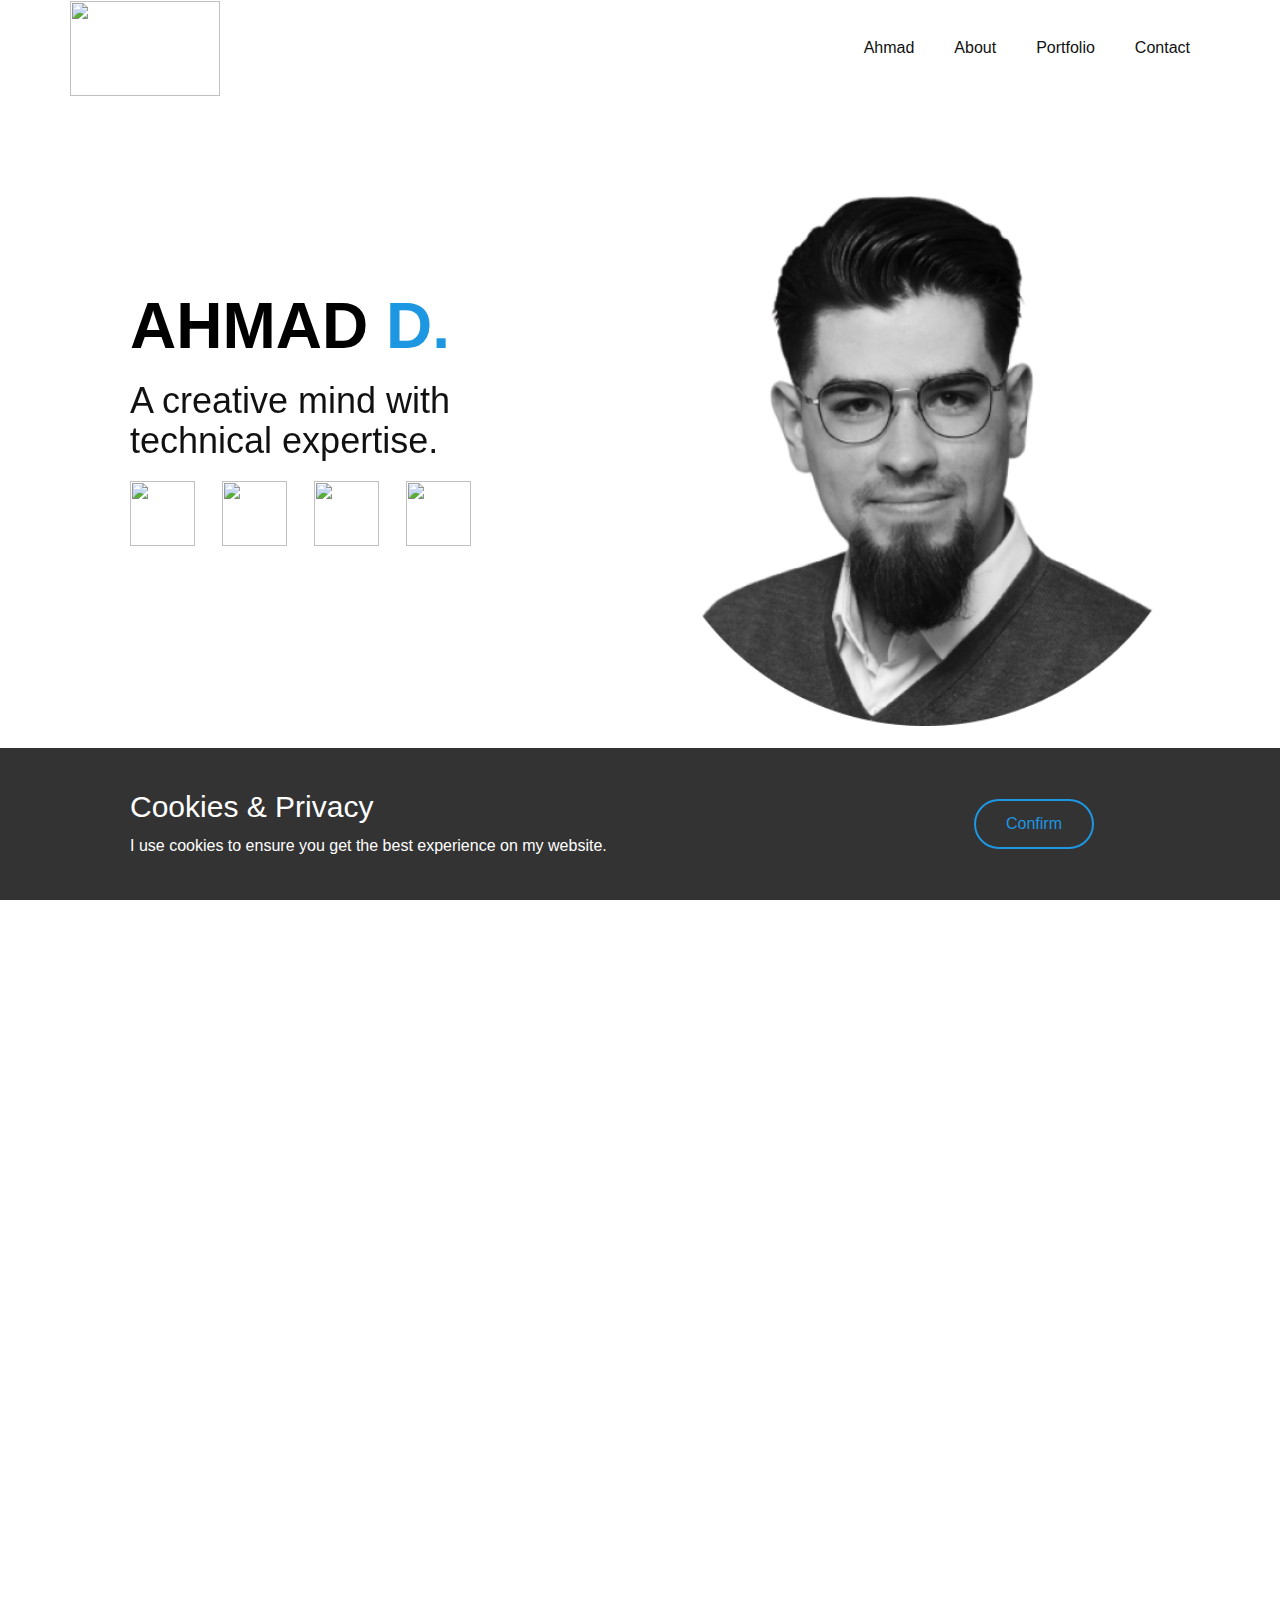
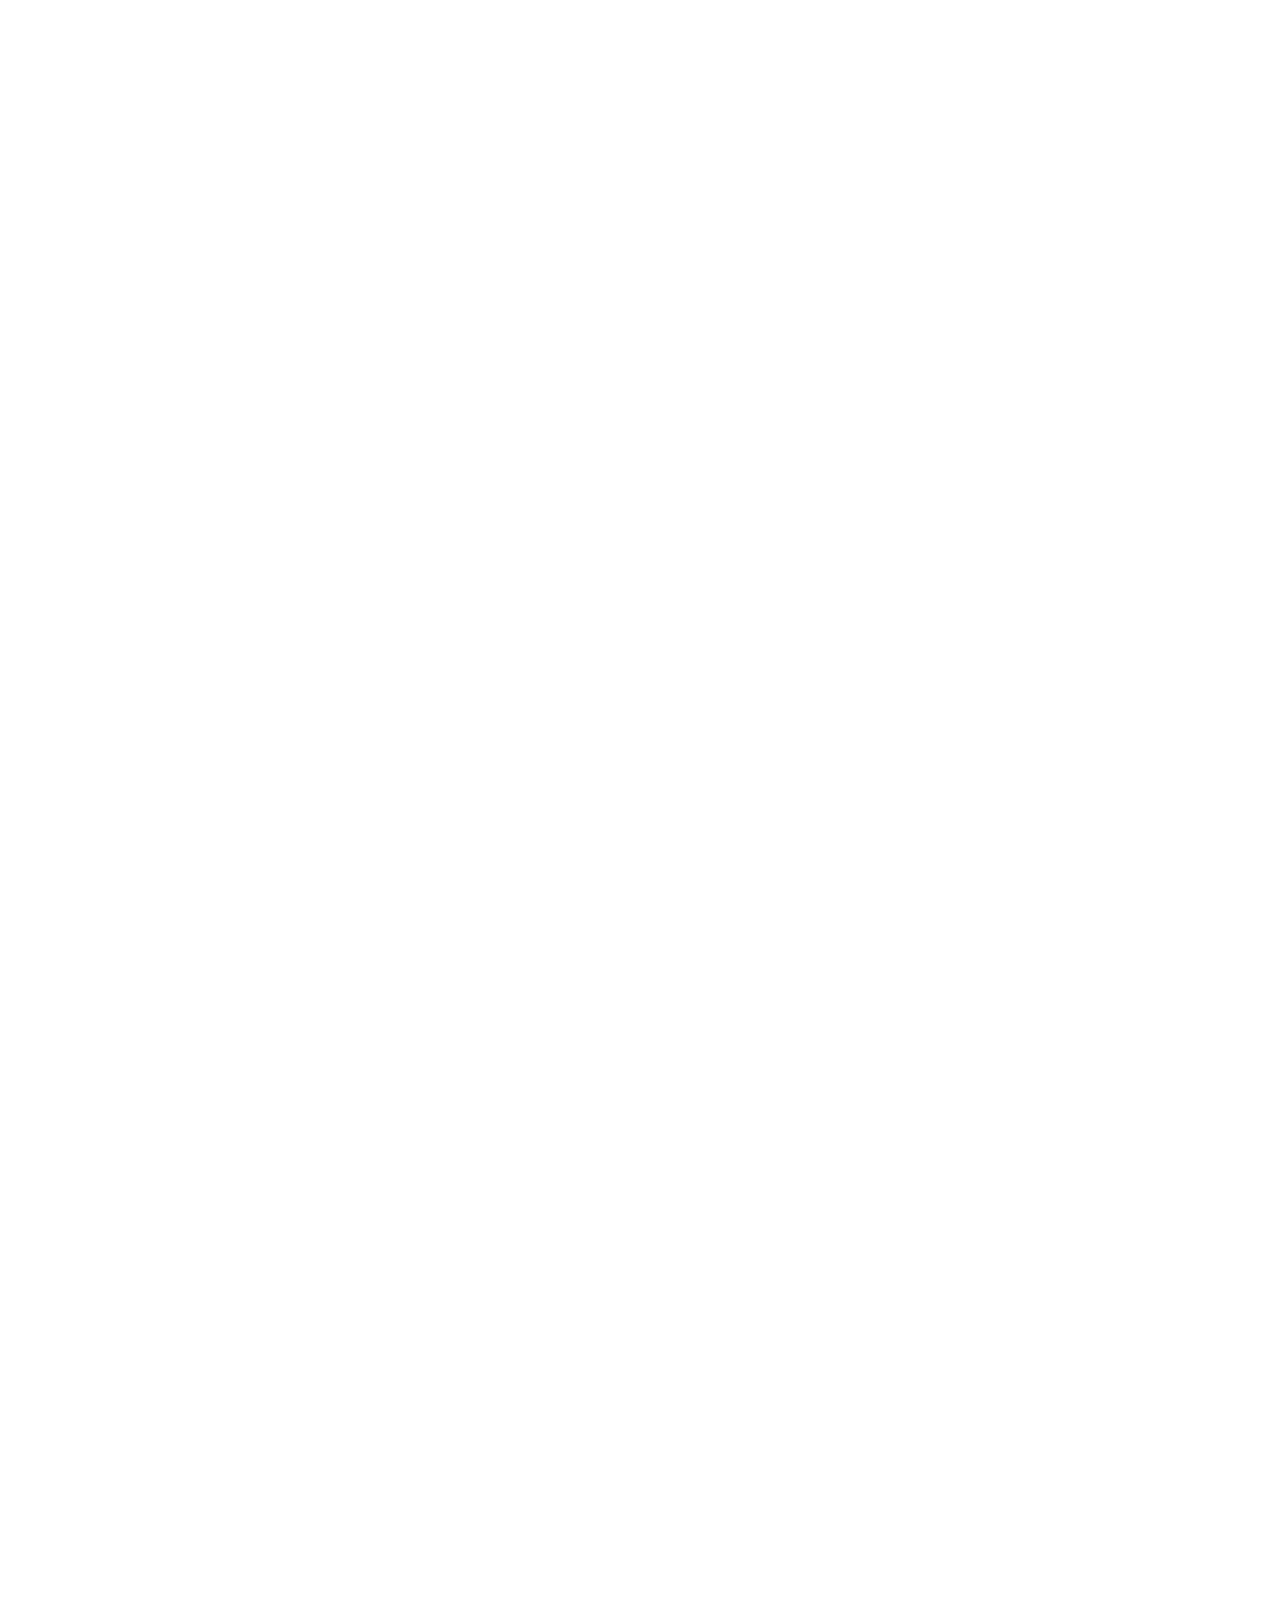
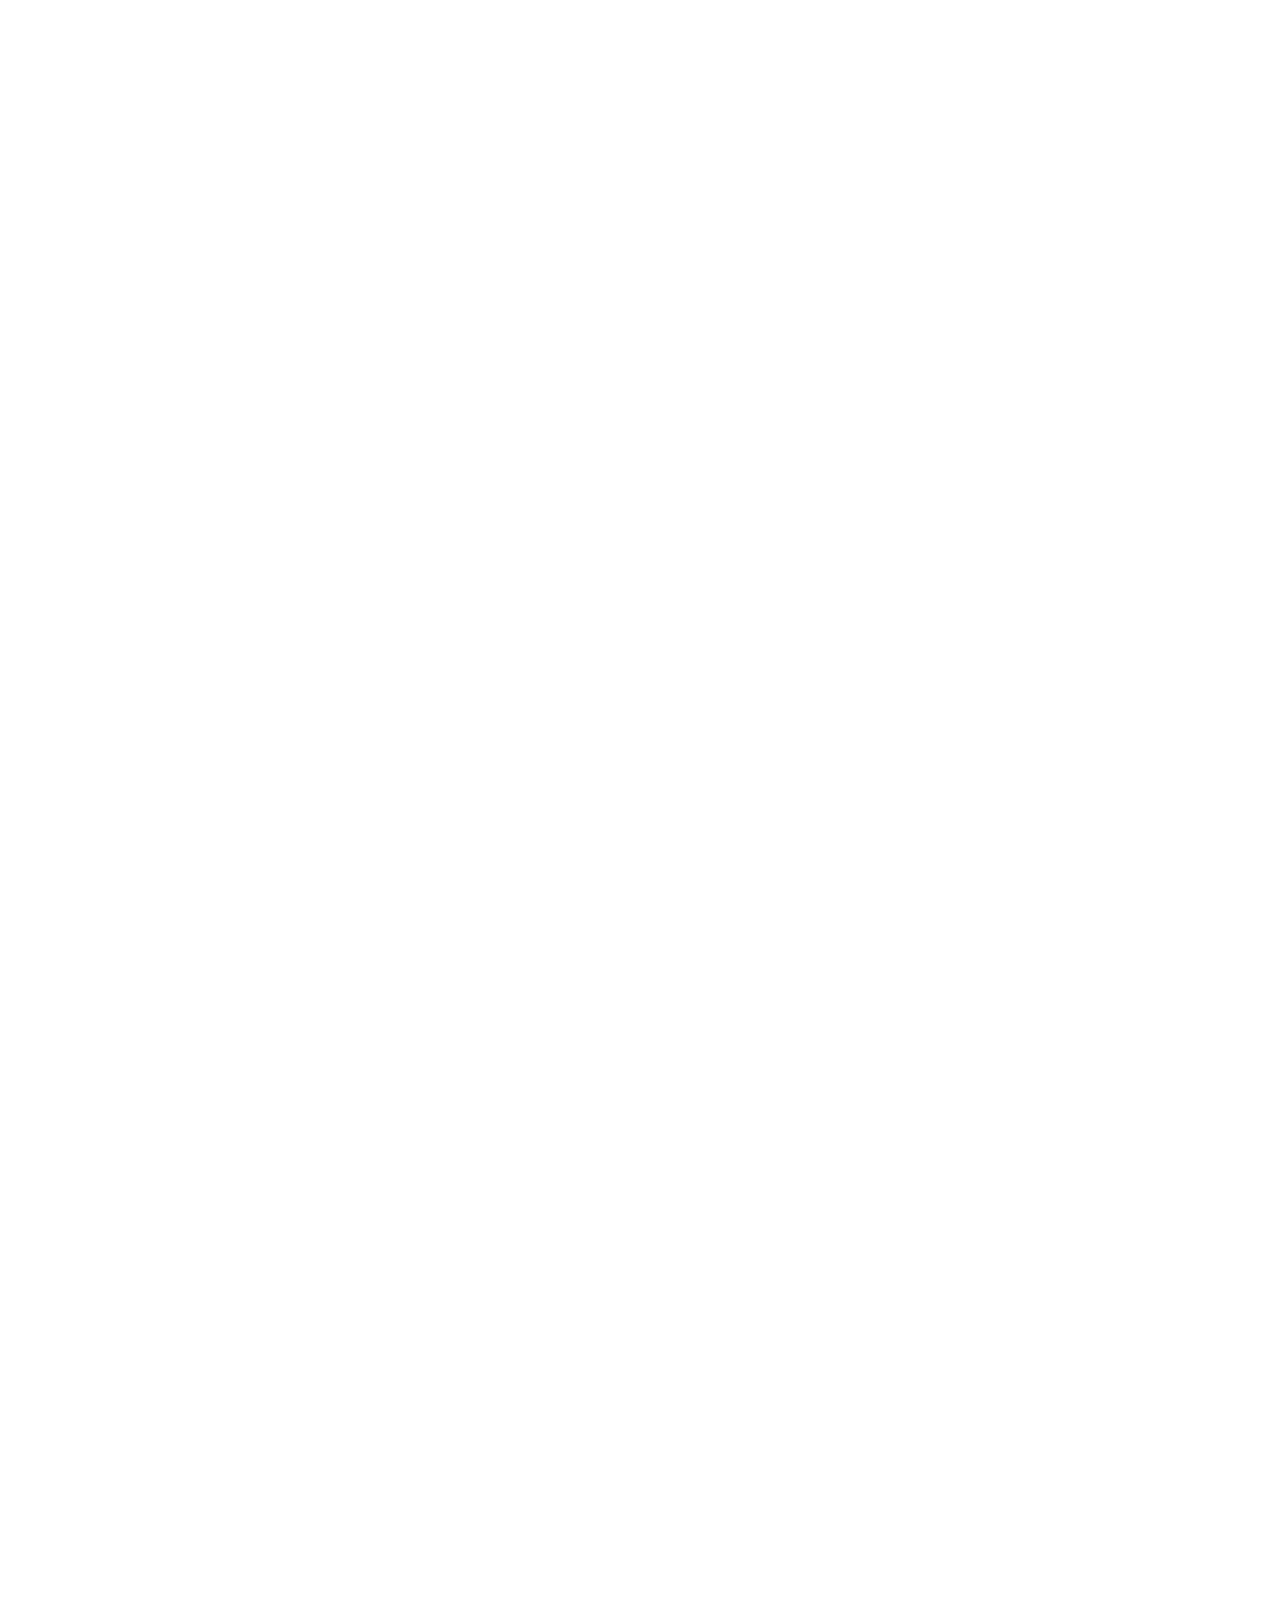
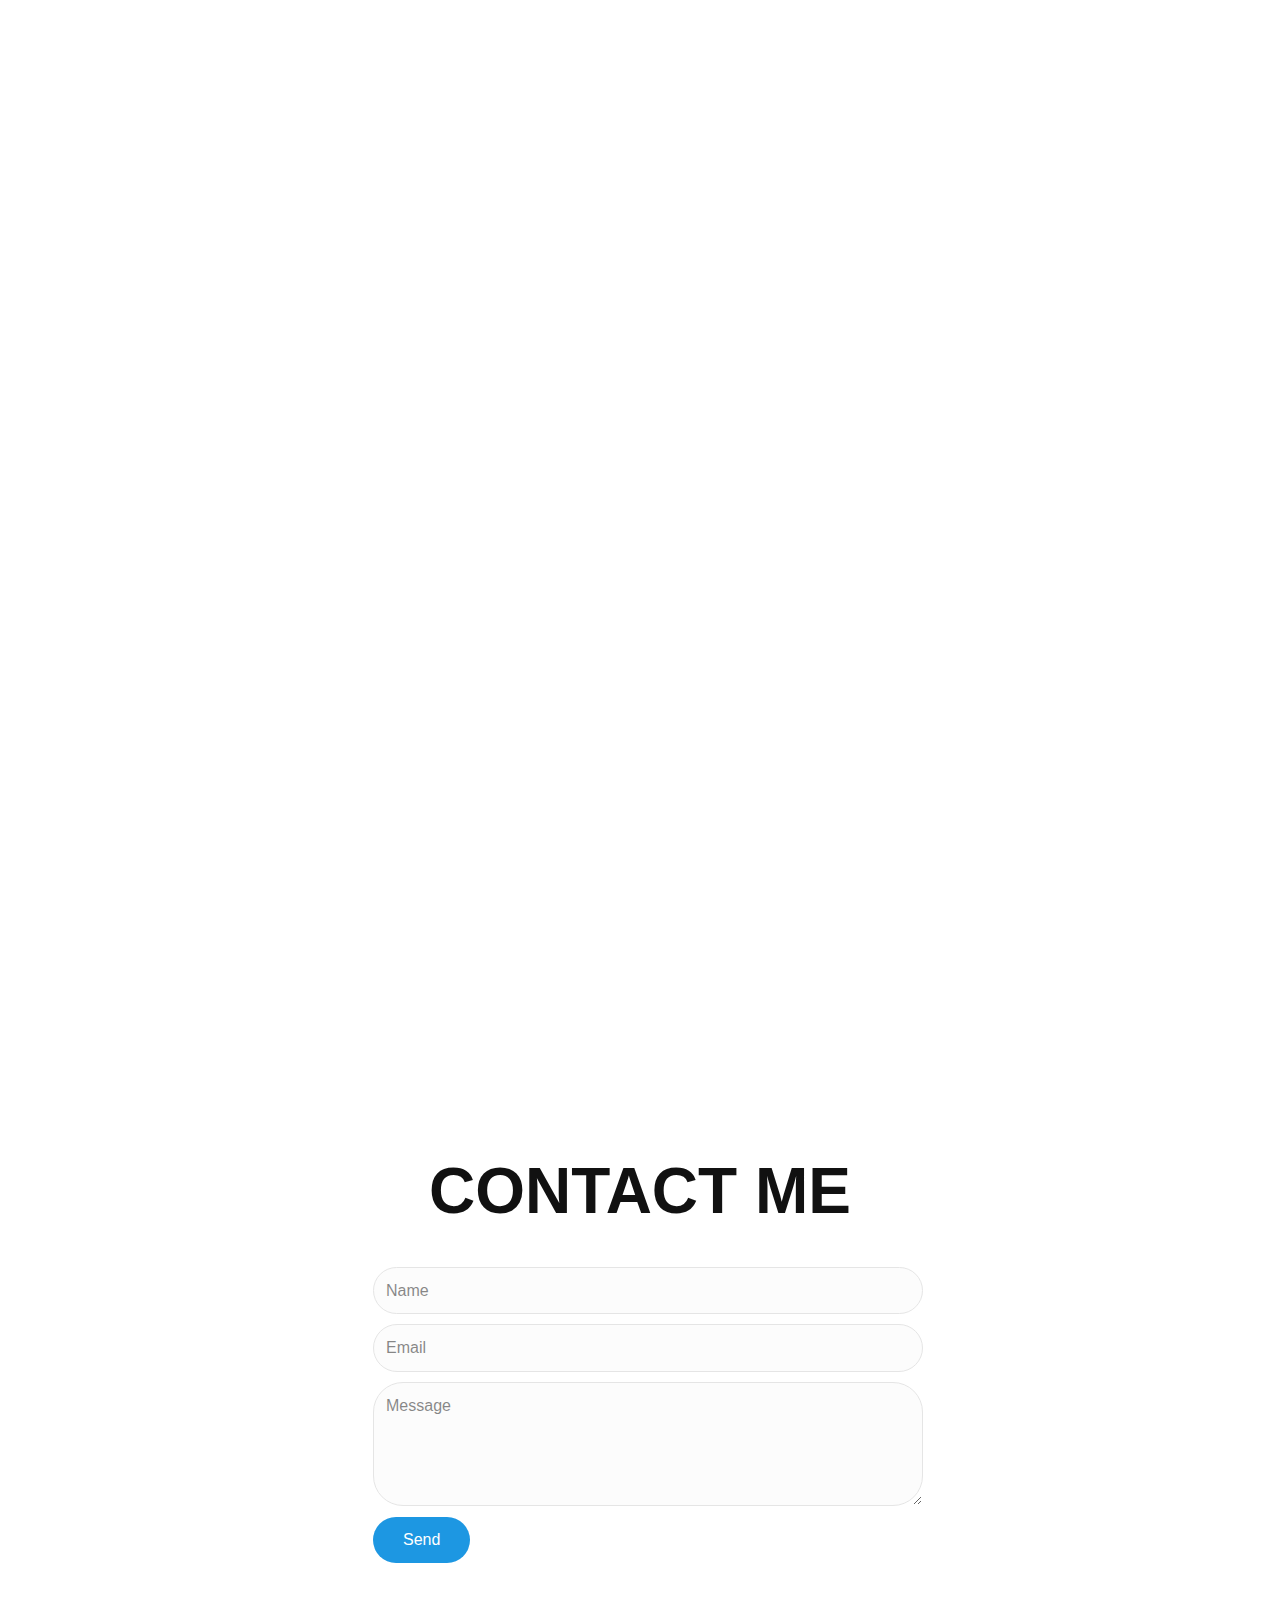
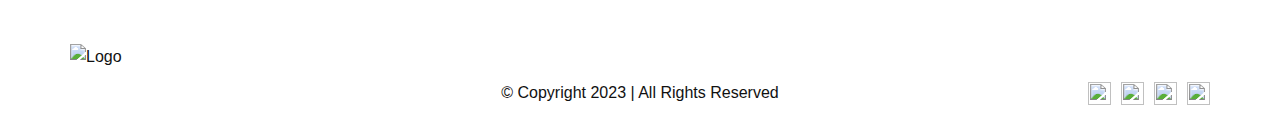
==== commit fa057d48: "new commit 1303" ====
--- a/index.html
+++ b/index.html
@@ -5,14 +5,16 @@
     <meta name="keywords" content="Ahmad D.">
     <meta name="description" content="I created this website for myself to showcase my skills and experience to potential employers, clients, and other interested parties.">
     <title>Ahmad D.</title>
-    <link rel="stylesheet" href="ahmad.css" media="screen">
-<link rel="stylesheet" href="Ahmad-1.css" media="screen">
+    <link rel="stylesheet" href="ahmad_d.css" media="screen">
+<link rel="stylesheet" href="Ahmad.css" media="screen">
     <script class="u-script" type="text/javascript" src="jquery.js" defer=""></script>
-    <script class="u-script" type="text/javascript" src="ahmad.js" defer=""></script>
+    <script class="u-script" type="text/javascript" src="ahmad_d.js" defer=""></script>
     <meta name="generator" content="ahmadd.pages.dev">
     <meta name="referrer" content="origin">
     <meta property="og:title" content="Ahmad D.">
+    <meta property="og:description" content="I created this website for myself to showcase my skills and experience to potential employers, clients, and other interested parties.">
     <meta property="og:image" content="images/AhmadLogo.svg">
+    <meta property="og:url" content="ahmadd.pages.dev">
     <link id="u-theme-google-font" rel="stylesheet" href="fonts.css">
     
     
@@ -25,7 +27,7 @@
     <script type="application/ld+json">{
 		"@context": "http://schema.org",
 		"@type": "Organization",
-		"name": "ahmad",
+		"name": "Ahmad D",
 		"logo": "images/AhmadLogo.svg?rand=7252",
 		"sameAs": [
 				"https://www.linkedin.com/in/ahmad-dahuk-b9ba8a147/",
@@ -35,9 +37,82 @@
 		]
 }</script>
     <meta name="theme-color" content="#1d97e2">
-    <meta property="og:description" content="I created this website for myself to showcase my skills and experience to potential employers, clients, and other interested parties.">
     <meta property="og:type" content="website">
-  <meta data-intl-tel-input-cdn-path="intlTelInput/"></head>
+  <script>
+    function gdprConfirmed() {
+        return document.cookie.split(';').filter(function(item) {
+            return item.trim().indexOf('u-gdpr-cookie=true') >= 0
+        }).length;
+    }
+    function dynamicLoadScript() {
+        var script = document.createElement('script');
+        script.src = 'https://www.google.com/recaptcha/api.js?render=6LcoQ_kkAAAAAPnqwdJfPeNdHx2iD20UCkB8wtDE';
+        script.async = true;
+        document.body.appendChild(script);
+    }
+    document.addEventListener('DOMContentLoaded', function () {
+        var confirmButton = document.querySelector('.u-cookies-consent .u-button-confirm');
+        if (confirmButton) {
+            confirmButton.onclick = dynamicLoadScript;
+        }
+    });
+    </script>
+    <script>
+    if (gdprConfirmed()) {
+        document.write("<sc" + "ript src=\"https://www.google.com/recaptcha/enterprise.js?render=6LcoQ_kkAAAAAPnqwdJfPeNdHx2iD20UCkB8wtDE\"></sc" + "ript>");
+    }
+    </script>
+    <script>
+    if (gdprConfirmed()) {
+        (function (grecaptcha, sitekey, actions) {
+            var recaptcha = {
+                execute: function (action, submitFormCb) {
+                    try {
+                        grecaptcha.execute(
+                            sitekey,
+                            {action: action}
+                        ).then(function (token) {
+                            var forms = document.getElementsByTagName('form');
+
+                            for (var i = 0; i < forms.length; i++) {
+                                var fields = forms[i].getElementsByTagName('input');
+
+                                for (var j = 0; j < fields.length; j++) {
+                                    var field = fields[j];
+
+                                    if ('recaptchaResponse' === field.getAttribute('name')) {
+                                        field.setAttribute('value', token);
+                                        break;
+                                    }
+                                }
+                            }
+                            submitFormCb();
+                        });
+                    } catch (e) {
+                        var formError = document.querySelector('.u-form-send-error');
+
+                        if (formError) {
+                            formError.innerText = 'Site Owner Error: ' + e.message.replace(/:[\s\S]*/, '');
+                            formError.style.display = 'block';
+                        }
+                    }
+                },
+
+                executeContact: function (submitFormCb) {
+                    recaptcha.execute(actions['contact'], submitFormCb);
+                }
+            };
+
+            window.recaptchaObject = recaptcha;
+        })(
+            
+            grecaptcha.enterprise,
+            '6LcoQ_kkAAAAAPnqwdJfPeNdHx2iD20UCkB8wtDE',
+            {'contact': 'contact'}
+        );
+    }
+    </script>
+<meta data-intl-tel-input-cdn-path="intlTelInput/"></head>
   <body data-home-page="Ahmad.html" data-home-page-title="Ahmad" class="u-body u-xl-mode" data-lang="en"><header class="u-clearfix u-header u-header" id="sec-cf2d"><div class="u-clearfix u-sheet u-sheet-1">
         <nav class="u-menu u-menu-one-level u-offcanvas u-menu-1">
           <div class="menu-collapse" style="font-size: 1rem; letter-spacing: 0px;">
@@ -104,7 +179,7 @@
       </div>
     </section>
     <section class="u-clearfix u-white u-section-2" id="sec-0166">
-      <div class="u-clearfix u-sheet u-valign-middle-lg u-valign-middle-md u-valign-middle-sm u-valign-middle-xl u-sheet-1">
+      <div class="u-clearfix u-sheet u-valign-middle u-sheet-1">
         <div class="u-clearfix u-gutter-10 u-layout-wrap u-layout-wrap-1">
           <div class="u-layout" style="">
             <div class="u-layout-row" style="">
@@ -168,7 +243,7 @@
       </div>
     </section>
     <section class="u-clearfix u-white u-section-5" id="carousel_29f1">
-      <div class="u-clearfix u-sheet u-sheet-1">
+      <div class="u-clearfix u-sheet u-valign-middle u-sheet-1">
         <h1 class="u-align-center u-text u-text-default u-text-1" data-animation-name="customAnimationIn" data-animation-duration="1000">skills</h1>
         <div class="u-clearfix u-expanded-width u-gutter-10 u-layout-wrap u-layout-wrap-1" data-animation-name="customAnimationIn" data-animation-duration="1000">
           <div class="u-gutter-0 u-layout">
@@ -369,7 +444,7 @@
       </div>
     </section>
     <section class="u-clearfix u-section-6" id="carousel_c90a">
-      <div class="u-clearfix u-sheet u-valign-middle-lg u-valign-middle-md u-valign-middle-sm u-valign-middle-xl u-sheet-1">
+      <div class="u-clearfix u-sheet u-valign-middle u-sheet-1">
         <h1 class="u-align-center u-text u-text-default-lg u-text-default-md u-text-default-sm u-text-default-xl u-text-1" data-animation-name="customAnimationIn" data-animation-duration="1000">Language Skills</h1>
         <div class="u-clearfix u-expanded-width u-layout-wrap u-layout-wrap-1" data-animation-name="customAnimationIn" data-animation-duration="1000">
           <div class="u-layout">
@@ -402,42 +477,65 @@
       </div>
     </section>
     <section class="u-align-center u-clearfix u-section-7" id="sec-db69">
-      <div class="u-clearfix u-sheet u-valign-middle u-sheet-1">
-        <h1 class="u-text u-text-default u-text-1">Contact me</h1>
-        <div class="u-form u-form-1">
-          <form action="https://forms.nicepagesrv.com/v2/form/process" class="u-clearfix u-form-spacing-10 u-form-vertical u-inner-form" style="padding: 10px" source="email" name="form">
-            <div class="u-form-group u-form-name u-label-none">
-              <label for="name-3b9a" class="u-label">Name</label>
-              <input type="text" placeholder="Name" id="name-3b9a" name="name" class="u-custom-color-2 u-custom-font u-heading-font u-input u-input-rectangle u-radius-30" required="">
-            </div>
-            <div class="u-form-email u-form-group u-label-none">
-              <label for="email-3b9a" class="u-label">Email</label>
-              <input type="email" placeholder="Email" id="email-3b9a" name="email" class="u-custom-color-2 u-custom-font u-heading-font u-input u-input-rectangle u-radius-30" required="">
-            </div>
-            <div class="u-form-group u-form-message u-label-none">
-              <label for="message-3b9a" class="u-label">Message</label>
-              <textarea placeholder="Message" rows="4" cols="50" id="message-3b9a" name="message" class="u-custom-color-2 u-custom-font u-heading-font u-input u-input-rectangle u-radius-30" required=""></textarea>
-            </div>
-            <div class="u-align-left u-form-group u-form-submit">
-              <a href="#" class="u-border-none u-btn u-btn-round u-btn-submit u-button-style u-custom-font u-heading-font u-radius-30 u-text-body-alt-color u-btn-1">Send</a>
-              <input type="submit" value="submit" class="u-form-control-hidden">
-            </div>
-            <div class="u-form-send-message u-form-send-success"> Thank you! Your message has been sent. </div>
-            <div class="u-form-send-error u-form-send-message"> Unable to send your message. Please fix errors then try again. </div>
-            <input type="hidden" value="" name="recaptchaResponse">
-            <input type="hidden" name="formServices" value="a071a99f09eb07b54480f0d0f5142cd5">
-          </form>
+      <div class="u-clearfix u-sheet u-valign-middle-xs u-sheet-1">
+        <div class="u-clearfix u-expanded-width u-layout-wrap u-layout-wrap-1">
+          <div class="u-layout">
+            <div class="u-layout-col">
+              <div class="u-size-30">
+                <div class="u-layout-col">
+                  <div class="u-container-style u-layout-cell u-size-60 u-layout-cell-1">
+                    <div class="u-container-layout u-container-layout-1">
+                      <h1 class="u-align-center u-text u-text-default u-text-1">Contact me</h1>
+                    </div>
+                  </div>
+                </div>
+              </div>
+              <div class="u-size-30">
+                <div class="u-layout-row">
+                  <div class="u-container-style u-layout-cell u-size-60 u-layout-cell-2">
+                    <div class="u-container-layout u-valign-top u-container-layout-2">
+                      <div class="u-form u-form-1">
+                        <form action="https://forms.nicepagesrv.com/v2/form/process" class="u-clearfix u-form-spacing-10 u-form-vertical u-inner-form" style="padding: 10px" source="email" name="form">
+                          <div class="u-form-group u-form-name u-label-none">
+                            <label for="name-3b9a" class="u-label">Name</label>
+                            <input type="text" placeholder="Name" id="name-3b9a" name="name" class="u-border-grey-10 u-custom-color-2 u-custom-font u-heading-font u-input u-input-rectangle u-radius-30" required="">
+                          </div>
+                          <div class="u-form-email u-form-group u-label-none">
+                            <label for="email-3b9a" class="u-label">Email</label>
+                            <input type="email" placeholder="Email" id="email-3b9a" name="email" class="u-border-grey-10 u-custom-color-2 u-custom-font u-heading-font u-input u-input-rectangle u-radius-30" required="">
+                          </div>
+                          <div class="u-form-group u-form-message u-label-none">
+                            <label for="message-3b9a" class="u-label">Message</label>
+                            <textarea placeholder="Message" rows="4" cols="50" id="message-3b9a" name="message" class="u-border-grey-10 u-custom-color-2 u-custom-font u-heading-font u-input u-input-rectangle u-radius-30" required=""></textarea>
+                          </div>
+                          <div class="u-align-left u-form-group u-form-submit">
+                            <a href="#" class="u-border-none u-btn u-btn-round u-btn-submit u-button-style u-custom-font u-heading-font u-radius-30 u-text-body-alt-color u-btn-1">Send</a>
+                            <input type="submit" value="submit" class="u-form-control-hidden">
+                          </div>
+                          <div class="u-form-send-message u-form-send-success"> Thank you! Your message has been sent. </div>
+                          <div class="u-form-send-error u-form-send-message"> Unable to send your message. Please fix errors then try again. </div>
+                          <input type="hidden" value="" name="recaptchaResponse">
+                          <input type="hidden" name="formServices" value="a071a99f09eb07b54480f0d0f5142cd5">
+                          <input type="hidden" name="siteKey" value="6LcoQ_kkAAAAAPnqwdJfPeNdHx2iD20UCkB8wtDE">
+                        </form>
+                      </div>
+                    </div>
+                  </div>
+                </div>
+              </div>
+            </div>
+          </div>
         </div>
       </div>
     </section>
     
     
     <footer class="u-align-center-md u-align-center-sm u-align-center-xs u-clearfix u-footer" id="sec-4fde"><div class="u-clearfix u-sheet u-sheet-1">
-        <a href="ahmadd.pages.dev" class="u-image u-logo u-image-1" data-image-width="315" data-image-height="201" title="Ahmad D.">
+        <a href="ahmadd.pages.dev" class="u-align-center-xs u-image u-logo u-image-1" data-image-width="315" data-image-height="201" title="Ahmad D.">
           <img src="images/AhmadLogo.svg?rand=47f6" class="u-logo-image u-logo-image-1" alt="Logo">
         </a>
         <p class="u-align-center-lg u-align-center-md u-align-center-xl u-text u-text-1"> © Copyright 2023 | All Rights Reserved</p>
-        <div class="u-align-left u-social-icons u-spacing-10 u-social-icons-1">
+        <div class="u-align-center-xs u-align-left-lg u-align-left-md u-align-left-sm u-align-left-xl u-social-icons u-spacing-10 u-social-icons-1">
           <a class="u-social-url" title="linkedin" target="_blank" href="https://www.linkedin.com/in/ahmad-dahuk-b9ba8a147/"><span class="u-file-icon u-icon u-social-facebook u-social-icon u-icon-1"><img src="images/3128219.png" alt=""></span>
           </a>
           <a class="u-social-url" title="xing" target="_blank" href="https://www.xing.com/profile/Ahmad_Dahuk/cv"><span class="u-file-icon u-icon u-social-icon u-social-twitter u-icon-2"><img src="images/39554.png" alt=""></span>
@@ -578,33 +676,15 @@
 
 @media (max-width: 575px) {
   .u-cookies-consent .u-sheet-1 {
-    min-height: 152px;
+    min-height: 121px;
   }
 
   .u-cookies-consent .u-layout-cell-1 {
-    min-height: 152px;
-  }
-
-  .u-cookies-consent .u-container-layout-1 {
-    padding-bottom: 10px;
-    padding-left: 60px;
-    padding-right: 60px;
-  }
-
-  .u-cookies-consent .u-text-1 {
-    margin-right: 20px;
-  }
-
-  .u-cookies-consent .u-text-2 {
-    margin-right: 20px;
+    min-height: 100px;
   }
 
   .u-cookies-consent .u-layout-cell-2 {
-    min-height: 152px;
-  }
-
-  .u-cookies-consent .u-container-layout-2 {
-    padding: 30px;
+    min-height: 15px;
   }
 }</style></section>
   
--- a/ahmad_d.css
+++ b/ahmad_d.css
@@ -0,0 +1,41815 @@
+@charset "UTF-8";
+.u-hidden-block {
+  visibility: hidden!important;
+}
+.u-locked-block {
+  pointer-events: none!important;
+}
+/*! normalize.css v4.1.1 | MIT License | github.com/necolas/normalize.css */
+html {
+  font-family: sans-serif;
+  -ms-text-size-adjust: 100%;
+  -webkit-text-size-adjust: 100%;
+}
+body {
+  margin: 0;
+}
+article,
+aside,
+details,
+figcaption,
+figure,
+footer,
+header,
+main,
+menu,
+nav,
+section,
+summary {
+  display: block;
+}
+audio,
+canvas,
+progress,
+video {
+  display: inline-block;
+}
+audio:not([controls]) {
+  display: none;
+  height: 0;
+}
+progress {
+  vertical-align: baseline;
+}
+template,
+[hidden] {
+  display: none;
+}
+a {
+  background-color: transparent;
+  -webkit-text-decoration-skip: objects;
+}
+a:active,
+a:hover {
+  outline-width: 0;
+}
+abbr[title] {
+  border-bottom: none;
+  text-decoration: underline;
+}
+b,
+strong {
+  font-weight: inherit;
+  font-weight: bold;
+}
+dfn {
+  font-style: italic;
+}
+h1 {
+  font-size: 2em;
+  margin: 0.67em 0;
+}
+mark {
+  background-color: #ff0;
+  color: #000;
+}
+small {
+  font-size: 80%;
+}
+sub,
+sup {
+  font-size: 75%;
+  line-height: 0;
+  position: relative;
+  vertical-align: baseline;
+}
+sub {
+  bottom: -0.25em;
+}
+sup {
+  top: -0.5em;
+}
+img {
+  border-style: none;
+}
+svg:not(:root) {
+  overflow: hidden;
+}
+code,
+kbd,
+pre,
+samp {
+  font-family: monospace,monospace;
+  font-size: 1em;
+}
+hr {
+  box-sizing: content-box;
+  height: 0;
+  overflow: visible;
+}
+button,
+input,
+optgroup,
+select,
+textarea {
+  color: inherit;
+  font: inherit;
+  margin: 0;
+}
+optgroup {
+  font-weight: 700;
+}
+button,
+input {
+  overflow: visible;
+}
+button,
+select {
+  text-transform: none;
+}
+button,
+html [type="button"],
+[type="reset"],
+[type="submit"] {
+  -webkit-appearance: button;
+}
+button::-moz-focus-inner,
+[type="button"]::-moz-focus-inner,
+[type="reset"]::-moz-focus-inner,
+[type="submit"]::-moz-focus-inner {
+  border-style: none;
+  padding: 0;
+}
+button:-moz-focusring,
+[type="button"]:-moz-focusring,
+[type="reset"]:-moz-focusring,
+[type="submit"]:-moz-focusring {
+  outline: 1px dotted ButtonText;
+}
+fieldset {
+  border: 1px solid silver;
+  margin: 0 2px;
+  padding: 0.35em 0.625em 0.75em;
+}
+legend {
+  box-sizing: border-box;
+  color: inherit;
+  display: table;
+  max-width: 100%;
+  padding: 0;
+  white-space: normal;
+}
+textarea {
+  overflow: auto;
+  outline: none;
+}
+button,
+select,
+input,
+textarea {
+  outline: none;
+}
+[type="checkbox"],
+[type="radio"] {
+  box-sizing: border-box;
+  padding: 0;
+}
+[type="number"]::-webkit-inner-spin-button,
+[type="number"]::-webkit-outer-spin-button {
+  height: auto;
+}
+[type="search"] {
+  -webkit-appearance: textfield;
+  outline-offset: -2px;
+}
+[type="search"]::-webkit-search-cancel-button,
+[type="search"]::-webkit-search-decoration {
+  -webkit-appearance: none;
+}
+::-webkit-input-placeholder {
+  color: inherit;
+  opacity: 0.54;
+}
+::-webkit-file-upload-button {
+  -webkit-appearance: button;
+  font: inherit;
+}
+ul,
+ol {
+  padding-left: 20px;
+}
+/* Fade effect */
+/* Over effect */
+/* Slide effect */
+/* Over and Slide effect */
+/* Flip Left effect */
+/* Flip Right effect */
+/* Flip Top effect */
+/* Flip Bottom effect */
+/* Wobble Left effect */
+/* Wobble Right effect */
+/* Wobble top effect */
+/* Wobble bottom effect */
+/* Zoom and Rotate Effects */
+/* Utility */
+.u-over-slide {
+  position: absolute;
+  left: 0;
+  top: 0;
+  width: 100%;
+  height: 100%;
+}
+.u-background-effect {
+  overflow: hidden;
+}
+.u-background-effect ~ .u-container-layout {
+  cursor: pointer;
+}
+/* Fade effect */
+.u-effect-fade .u-over-slide {
+  opacity: 0;
+  transition: all 500ms ease;
+}
+.u-effect-fade:hover .u-over-slide,
+.u-effect-fade.u-effect-active .u-over-slide {
+  opacity: 1;
+}
+/* Over effect */
+.u-effect-over-left .u-over-slide {
+  transform: translate(-100%, 0);
+  transition: all 500ms ease;
+}
+.u-effect-over-left:hover .u-over-slide,
+.u-effect-over-left.u-effect-active .u-over-slide {
+  transform: translate(0, 0);
+}
+.u-effect-over-right .u-over-slide {
+  transform: translate(100%, 0);
+  transition: all 500ms ease;
+}
+.u-effect-over-right:hover .u-over-slide,
+.u-effect-over-right.u-effect-active .u-over-slide {
+  transform: translate(0, 0);
+}
+.u-effect-over-top .u-over-slide {
+  transform: translate(0, -100%);
+  transition: all 500ms ease;
+}
+.u-effect-over-top:hover .u-over-slide,
+.u-effect-over-top.u-effect-active .u-over-slide {
+  transform: translate(0, 0);
+}
+.u-effect-over-bottom .u-over-slide {
+  transform: translate(0, 100%);
+  transition: all 500ms ease;
+}
+.u-effect-over-bottom:hover .u-over-slide,
+.u-effect-over-bottom.u-effect-active .u-over-slide {
+  transform: translate(0, 0);
+}
+.u-effect-over-topleft .u-over-slide {
+  transform: translate(-100%, -100%);
+  transition: all 500ms ease;
+}
+.u-effect-over-topleft:hover .u-over-slide,
+.u-effect-over-topleft.u-effect-active .u-over-slide {
+  transform: translate(0, 0);
+}
+.u-effect-over-topright .u-over-slide {
+  transform: translate(100%, -100%);
+  transition: all 500ms ease;
+}
+.u-effect-over-topright:hover .u-over-slide,
+.u-effect-over-topright.u-effect-active .u-over-slide {
+  transform: translate(0, 0);
+}
+.u-effect-over-bottomleft .u-over-slide {
+  transform: translate(-100%, 100%);
+  transition: all 500ms ease;
+}
+.u-effect-over-bottomleft:hover .u-over-slide,
+.u-effect-over-bottomleft.u-effect-active .u-over-slide {
+  transform: translate(0, 0);
+}
+.u-effect-over-bottomright .u-over-slide {
+  transform: translate(100%, 100%);
+  transition: all 500ms ease;
+}
+.u-effect-over-bottomright:hover .u-over-slide,
+.u-effect-over-bottomright.u-effect-active .u-over-slide {
+  transform: translate(0, 0);
+}
+/* Slide effect */
+.u-effect-slide-left .u-over-slide {
+  transform: translate(-100%, 0);
+  transition: all 500ms ease;
+}
+.u-effect-slide-left:hover .u-over-slide,
+.u-effect-slide-left.u-effect-active .u-over-slide {
+  transform: translate(0, 0);
+}
+.u-effect-slide-left .u-back-slide {
+  transition: all 500ms ease;
+}
+.u-effect-slide-left:hover .u-back-slide,
+.u-effect-slide-left.u-effect-active .u-back-slide {
+  transform: translate(100%, 0);
+}
+.u-effect-slide-right .u-over-slide {
+  transform: translate(100%, 0);
+  transition: all 500ms ease;
+}
+.u-effect-slide-right:hover .u-over-slide,
+.u-effect-slide-right.u-effect-active .u-over-slide {
+  transform: translate(0, 0);
+}
+.u-effect-slide-right .u-back-slide {
+  transition: all 500ms ease;
+}
+.u-effect-slide-right:hover .u-back-slide,
+.u-effect-slide-right.u-effect-active .u-back-slide {
+  transform: translate(-100%, 0);
+}
+.u-effect-slide-top .u-over-slide {
+  transform: translate(0, -100%);
+  transition: all 500ms ease;
+}
+.u-effect-slide-top:hover .u-over-slide,
+.u-effect-slide-top.u-effect-active .u-over-slide {
+  transform: translate(0, 0);
+}
+.u-effect-slide-top .u-back-slide {
+  transition: all 500ms ease;
+}
+.u-effect-slide-top:hover .u-back-slide,
+.u-effect-slide-top.u-effect-active .u-back-slide {
+  transform: translate(0, 100%);
+}
+.u-effect-slide-bottom .u-over-slide {
+  transform: translate(0, 100%);
+  transition: all 500ms ease;
+}
+.u-effect-slide-bottom:hover .u-over-slide,
+.u-effect-slide-bottom.u-effect-active .u-over-slide {
+  transform: translate(0, 0);
+}
+.u-effect-slide-bottom .u-back-slide {
+  transition: all 500ms ease;
+}
+.u-effect-slide-bottom:hover .u-back-slide,
+.u-effect-slide-bottom.u-effect-active .u-back-slide {
+  transform: translate(0, -100%);
+}
+.u-effect-slide-topleft .u-over-slide {
+  transform: translate(-100%, -100%);
+  transition: all 500ms ease;
+}
+.u-effect-slide-topleft:hover .u-over-slide,
+.u-effect-slide-topleft.u-effect-active .u-over-slide {
+  transform: translate(0, 0);
+}
+.u-effect-slide-topleft .u-back-slide {
+  transition: all 500ms ease;
+}
+.u-effect-slide-topleft:hover .u-back-slide,
+.u-effect-slide-topleft.u-effect-active .u-back-slide {
+  transform: translate(100%, 100%);
+}
+.u-effect-slide-topright .u-over-slide {
+  transform: translate(100%, -100%);
+  transition: all 500ms ease;
+}
+.u-effect-slide-topright:hover .u-over-slide,
+.u-effect-slide-topright.u-effect-active .u-over-slide {
+  transform: translate(0, 0);
+}
+.u-effect-slide-topright .u-back-slide {
+  transition: all 500ms ease;
+}
+.u-effect-slide-topright:hover .u-back-slide,
+.u-effect-slide-topright.u-effect-active .u-back-slide {
+  transform: translate(-100%, 100%);
+}
+.u-effect-slide-bottomleft .u-over-slide {
+  transform: translate(-100%, 100%);
+  transition: all 500ms ease;
+}
+.u-effect-slide-bottomleft:hover .u-over-slide,
+.u-effect-slide-bottomleft.u-effect-active .u-over-slide {
+  transform: translate(0, 0);
+}
+.u-effect-slide-bottomleft .u-back-slide {
+  transition: all 500ms ease;
+}
+.u-effect-slide-bottomleft:hover .u-back-slide,
+.u-effect-slide-bottomleft.u-effect-active .u-back-slide {
+  transform: translate(100%, -100%);
+}
+.u-effect-slide-bottomright .u-over-slide {
+  transform: translate(100%, 100%);
+  transition: all 500ms ease;
+}
+.u-effect-slide-bottomright:hover .u-over-slide,
+.u-effect-slide-bottomright.u-effect-active .u-over-slide {
+  transform: translate(0, 0);
+}
+.u-effect-slide-bottomright .u-back-slide {
+  transition: all 500ms ease;
+}
+.u-effect-slide-bottomright:hover .u-back-slide,
+.u-effect-slide-bottomright.u-effect-active .u-back-slide {
+  transform: translate(-100%, -100%);
+}
+/* Flip */
+.u-effect-flip-left,
+.u-effect-flip-left .u-slidesWrapper {
+  perspective: 300px;
+}
+.u-effect-flip-left .u-over-slide {
+  opacity: 0;
+  transform: rotateY(180deg);
+  transform-origin: center left;
+  transition: transform 500ms ease, transform-origin 500ms ease, opacity 0ms ease 500ms;
+}
+.u-effect-flip-left:hover .u-over-slide,
+.u-effect-flip-left.u-effect-active .u-over-slide {
+  opacity: 1;
+  transform: rotateY(0deg);
+  transition: transform 500ms ease, transform-origin 500ms ease;
+}
+.u-effect-flip-right,
+.u-effect-flip-right .u-slidesWrapper {
+  perspective: 300px;
+}
+.u-effect-flip-right .u-over-slide {
+  opacity: 0;
+  transform: rotateY(-180deg);
+  transform-origin: center right;
+  transition: transform 500ms ease, transform-origin 500ms ease, opacity 0ms ease 500ms;
+}
+.u-effect-flip-right:hover .u-over-slide,
+.u-effect-flip-right.u-effect-active .u-over-slide {
+  opacity: 1;
+  transform: rotateY(0deg);
+  transition: transform 500ms ease, transform-origin 500ms ease;
+}
+.u-effect-flip-top,
+.u-effect-flip-top .u-slidesWrapper {
+  perspective: 300px;
+}
+.u-effect-flip-top .u-over-slide {
+  opacity: 0;
+  transform: rotateX(-180deg);
+  transform-origin: center top;
+  transition: transform 500ms ease, transform-origin 500ms ease, opacity 0ms ease 500ms;
+}
+.u-effect-flip-top:hover .u-over-slide,
+.u-effect-flip-top.u-effect-active .u-over-slide {
+  opacity: 1;
+  transform: rotateX(0deg);
+  transition: transform 500ms ease, transform-origin 500ms ease;
+}
+.u-effect-flip-bottom,
+.u-effect-flip-bottom .u-slidesWrapper {
+  perspective: 300px;
+}
+.u-effect-flip-bottom .u-over-slide {
+  opacity: 0;
+  transform: rotateX(180deg);
+  transform-origin: center bottom;
+  transition: transform 500ms ease, transform-origin 500ms ease, opacity 0ms ease 500ms;
+}
+.u-effect-flip-bottom:hover .u-over-slide,
+.u-effect-flip-bottom.u-effect-active .u-over-slide {
+  opacity: 1;
+  transform: rotateX(0deg);
+  transition: transform 500ms ease, transform-origin 500ms ease;
+}
+/* Wooble */
+.u-effect-wobble-left,
+.u-effect-wobble-left .u-slidesWrapper {
+  perspective: 300px;
+}
+.u-effect-wobble-left .u-over-slide {
+  opacity: 0;
+  transform: rotateY(130deg);
+  transform-origin: center left;
+  transition: transform 500ms ease, transform-origin 500ms ease, opacity 0ms ease 500ms;
+}
+.u-effect-wobble-left:hover .u-over-slide,
+.u-effect-wobble-left.u-effect-active .u-over-slide {
+  opacity: 1;
+  transform: rotateY(0deg);
+  transform-origin: center right;
+  transition: transform 500ms ease, transform-origin 500ms ease;
+}
+.u-effect-wobble-right,
+.u-effect-wobble-right .u-slidesWrapper {
+  perspective: 300px;
+}
+.u-effect-wobble-right .u-over-slide {
+  opacity: 0;
+  transform: rotateY(-130deg);
+  transform-origin: center right;
+  transition: transform 500ms ease, transform-origin 500ms ease, opacity 0ms ease 500ms;
+}
+.u-effect-wobble-right:hover .u-over-slide,
+.u-effect-wobble-right.u-effect-active .u-over-slide {
+  opacity: 1;
+  transform: rotateY(0deg);
+  transform-origin: center left;
+  transition: transform 500ms ease, transform-origin 500ms ease;
+}
+.u-effect-wobble-top,
+.u-effect-wobble-top .u-slidesWrapper {
+  perspective: 300px;
+}
+.u-effect-wobble-top .u-over-slide {
+  opacity: 0;
+  transform: rotateX(-130deg);
+  transform-origin: center top;
+  transition: transform 500ms ease, transform-origin 500ms ease, opacity 0ms ease 500ms;
+}
+.u-effect-wobble-top:hover .u-over-slide,
+.u-effect-wobble-top.u-effect-active .u-over-slide {
+  opacity: 1;
+  transform: rotateX(0deg);
+  transform-origin: center bottom;
+  transition: transform 500ms ease, transform-origin 500ms ease;
+}
+.u-effect-wobble-bottom,
+.u-effect-wobble-bottom .u-slidesWrapper {
+  perspective: 300px;
+}
+.u-effect-wobble-bottom .u-over-slide {
+  opacity: 0;
+  transform: rotateX(130deg);
+  transform-origin: center bottom;
+  transition: transform 500ms ease, transform-origin 500ms ease, opacity 0ms ease 500ms;
+}
+.u-effect-wobble-bottom:hover .u-over-slide,
+.u-effect-wobble-bottom.u-effect-active .u-over-slide {
+  opacity: 1;
+  transform: rotateX(0deg);
+  transform-origin: center top;
+  transition: transform 500ms ease, transform-origin 500ms ease;
+}
+/* Zoom */
+.u-effect-zoom .u-over-slide {
+  transition: transform 500ms ease;
+  transform: scale(0, 0);
+}
+.u-effect-zoom:hover .u-over-slide,
+.u-effect-zoom.u-effect-active .u-over-slide {
+  transform: scale(1, 1);
+}
+.u-effect-hover-zoom .u-back-slide,
+.u-effect-hover-zoom .u-background-effect-image {
+  transition: transform 500ms ease;
+  transform: scale(1);
+}
+.u-effect-hover-zoom:hover .u-back-slide,
+.u-effect-hover-zoom:hover .u-background-effect-image,
+.u-effect-hover-zoom.u-effect-active .u-back-slide,
+.u-effect-hover-zoom.u-effect-active .u-background-effect-image {
+  transform: scale(var(--effect-scale));
+}
+.u-effect-hover-zoomOut .u-back-slide,
+.u-effect-hover-zoomOut .u-background-effect-image {
+  transition: transform 500ms ease;
+  transform: scale(var(--effect-scale));
+}
+.u-effect-hover-zoomOut:hover .u-back-slide,
+.u-effect-hover-zoomOut:hover .u-background-effect-image,
+.u-effect-hover-zoomOut.u-effect-active .u-back-slide,
+.u-effect-hover-zoomOut.u-effect-active .u-background-effect-image {
+  transform: scale(1);
+}
+.u-effect-hover-liftUp > .u-background-effect {
+  overflow: visible;
+}
+.u-effect-hover-liftUp .u-back-slide,
+.u-effect-hover-liftUp .u-background-effect-image {
+  transition: transform 500ms ease;
+  transform: scale(1);
+}
+.u-effect-hover-liftUp:hover .u-back-slide,
+.u-effect-hover-liftUp.u-effect-active .u-back-slide,
+.u-effect-hover-liftUp:hover .u-background-effect-image,
+.u-effect-hover-liftUp.u-effect-active .u-background-effect-image {
+  transform: scale(var(--effect-scale));
+  z-index: 1;
+}
+.u-effect-hover-liftUp:hover > .u-container-layout {
+  z-index: 2;
+}
+.u-effect-zoom-rotate .u-over-slide {
+  transition: transform 500ms ease;
+  transform: rotate(0deg) scale(0, 0);
+}
+.u-effect-zoom-rotate:hover .u-over-slide,
+.u-effect-zoom-rotate.u-effect-active .u-over-slide {
+  transform: rotate(360deg) scale(1, 1);
+}
+.u-effect-zoom-rotateX .u-over-slide {
+  transition: transform 500ms ease;
+  transform: rotateX(0deg) scale(0, 0);
+}
+.u-effect-zoom-rotateX:hover .u-over-slide,
+.u-effect-zoom-rotateX.u-effect-active .u-over-slide {
+  transform: rotateX(360deg) scale(1, 1);
+}
+.u-effect-zoom-rotateY .u-over-slide {
+  transition: transform 500ms ease;
+  transform: rotateY(0deg) scale(0, 0);
+}
+.u-effect-zoom-rotateY:hover .u-over-slide,
+.u-effect-zoom-rotateY.u-effect-active .u-over-slide {
+  transform: rotateY(360deg) scale(1, 1);
+}
+.u-effect-hover-slide .u-back-image,
+.u-effect-hover-slide .u-background-effect-image {
+  transition-duration: 500ms;
+  transition-timing-function: ease;
+  transition-property: left, right, top, bottom;
+}
+.u-effect-hover-slide .u-effect-hover-slide-direction-right {
+  left: auto;
+}
+.u-effect-hover-slide .u-effect-hover-slide-direction-up {
+  top: auto;
+}
+.u-effect-hover-slide:hover .u-back-image.u-effect-hover-slide-direction-left,
+.u-effect-hover-slide:hover .u-background-effect-image.u-effect-hover-slide-direction-left,
+.u-effect-hover-slide.u-effect-active .u-back-image.u-effect-hover-slide-direction-left,
+.u-effect-hover-slide.u-effect-active .u-background-effect-image.u-effect-hover-slide-direction-left {
+  left: 0 !important;
+}
+.u-effect-hover-slide:hover .u-back-image.u-effect-hover-slide-direction-right,
+.u-effect-hover-slide:hover .u-background-effect-image.u-effect-hover-slide-direction-right,
+.u-effect-hover-slide.u-effect-active .u-back-image.u-effect-hover-slide-direction-right,
+.u-effect-hover-slide.u-effect-active .u-background-effect-image.u-effect-hover-slide-direction-right {
+  right: 0 !important;
+}
+.u-effect-hover-slide:hover .u-back-image.u-effect-hover-slide-direction-up,
+.u-effect-hover-slide:hover .u-background-effect-image.u-effect-hover-slide-direction-up,
+.u-effect-hover-slide.u-effect-active .u-back-image.u-effect-hover-slide-direction-up,
+.u-effect-hover-slide.u-effect-active .u-background-effect-image.u-effect-hover-slide-direction-up {
+  bottom: 0 !important;
+}
+.u-effect-hover-slide:hover .u-back-image.u-effect-hover-slide-direction-down,
+.u-effect-hover-slide:hover .u-background-effect-image.u-effect-hover-slide-direction-down,
+.u-effect-hover-slide.u-effect-active .u-back-image.u-effect-hover-slide-direction-down,
+.u-effect-hover-slide.u-effect-active .u-background-effect-image.u-effect-hover-slide-direction-down {
+  top: 0 !important;
+}
+.u-btn {
+  /*display: inline-block;*/
+  display: table;
+  /*TODO maye need another solution for negative marin*/
+  cursor: pointer;
+  color: inherit;
+  font-size: inherit;
+  font-family: inherit;
+  line-height: inherit;
+  letter-spacing: inherit;
+  text-transform: inherit;
+  font-style: inherit;
+  font-weight: inherit;
+  text-decoration: none;
+  border: 0 none transparent;
+  outline-width: 0;
+  background-color: transparent;
+  margin: 0;
+  -webkit-text-decoration-skip: objects;
+  font-style: initial;
+  white-space: nowrap;
+  -webkit-user-select: none;
+      -ms-user-select: none;
+          user-select: none;
+  vertical-align: middle;
+  text-align: center;
+  padding: 10px 30px;
+  border-radius: 0;
+  align-self: flex-start;
+}
+.u-btn:focus,
+.u-btn:active:focus,
+.u-btn.active:focus {
+  outline: thin dotted;
+  outline: 5px auto -webkit-focus-ring-color;
+  outline-offset: -2px;
+}
+.u-btn:hover,
+.u-btn:focus {
+  text-decoration: none;
+}
+.u-btn:active,
+.u-btn.active {
+  outline: 0;
+  background-image: none;
+}
+.u-btn.disabled,
+.u-btn[disabled] {
+  opacity: 0.6;
+}
+.u-btn-circle {
+  border-radius: 50%;
+}
+.u-btn-rectangle {
+  border-radius: 0 !important;
+}
+.u-text a,
+.u-post-content a,
+.u-tab-item a,
+.u-nav-item a {
+  font-size: inherit;
+  font-family: inherit;
+  line-height: inherit;
+  letter-spacing: inherit;
+  text-transform: inherit;
+}
+.u-text:not(ul):not(ol):not(p):not(.u-post-content):not(.u-block-content):not(.u-product-desc):not(.u-cart-block-content):not(.u-checkout-block-content) a {
+  color: inherit;
+}
+.u-text:not(ul):not(ol):not(p):not(.u-post-content):not(.u-block-content):not(.u-product-desc):not(.u-cart-block-content):not(.u-checkout-block-content) a,
+.u-text:not(ul):not(ol):not(p):not(.u-post-content):not(.u-block-content):not(.u-product-desc):not(.u-cart-block-content):not(.u-checkout-block-content) a:hover {
+  text-decoration: none;
+}
+.u-link,
+a {
+  border-top-width: 0;
+  border-left-width: 0;
+  border-right-width: 0;
+}
+.u-link {
+  display: table;
+  border-style: solid;
+  border-bottom-width: 0;
+  white-space: nowrap;
+  align-self: flex-start;
+}
+.u-link,
+.u-link:hover,
+.u-link:focus {
+  text-decoration: none;
+}
+.u-link:focus,
+.u-link:active:focus,
+.u-link.active:focus {
+  outline: thin dotted;
+  outline: 5px auto -webkit-focus-ring-color;
+  outline-offset: -2px;
+}
+.u-underline,
+.u-underline:hover {
+  text-decoration: underline;
+  border-bottom-width: 0;
+}
+.u-no-underline,
+.u-no-underline:hover {
+  text-decoration: none;
+  border-bottom-width: 0;
+}
+.u-block-content > :first-child,
+.u-product-desc > :first-child,
+.u-product-tab-pane > :first-child,
+.u-post-content > :first-child {
+  margin-top: 0;
+}
+.u-block-content > :last-child,
+.u-product-desc > :last-child,
+.u-product-tab-pane > :last-child,
+.u-post-content > :last-child {
+  margin-bottom: 0;
+}
+.u-block-content p,
+.u-product-desc p,
+.u-product-tab-pane p,
+.u-post-content p {
+  text-decoration: inherit !important;
+  color: inherit !important;
+  font-style: inherit !important;
+  font-size: inherit !important;
+  font-weight: inherit !important;
+  font-family: inherit !important;
+  line-height: inherit !important;
+  letter-spacing: inherit !important;
+  text-transform: inherit !important;
+}
+.u-logo {
+  color: inherit;
+  font-size: inherit;
+  font-family: inherit;
+  line-height: inherit;
+  letter-spacing: inherit;
+  text-transform: inherit;
+  font-style: inherit;
+  font-weight: inherit;
+  text-decoration: none;
+  border: 0 none transparent;
+  outline-width: 0;
+  background-color: transparent;
+  margin: 0;
+  -webkit-text-decoration-skip: objects;
+}
+.u-image.u-logo {
+  display: table;
+  white-space: nowrap;
+}
+.u-image.u-logo img {
+  display: block;
+}
+.u-form-horizontal {
+  display: flex;
+  flex-flow: row;
+  align-items: center;
+  flex-grow: 1;
+}
+.u-input {
+  display: block;
+  width: 100%;
+  padding: 10px 12px;
+  background-image: none;
+  background-clip: padding-box;
+  border-width: 0;
+  border-radius: 3px;
+  transition: border-color ease-in-out 0.15s, box-shadow ease-in-out 0.15s;
+  background-color: transparent;
+  color: inherit;
+  height: auto;
+}
+.u-form-horizontal .u-form-group:not(.u-label-top) label,
+.u-form-horizontal .u-form-group:not(.u-label-top) input,
+.u-form-horizontal .u-form-select-wrapper,
+.u-form-horizontal .u-form-radio-button-wrapper {
+  display: flex;
+  align-items: center;
+  justify-content: center;
+  margin-bottom: 0;
+  flex-grow: 1;
+}
+.u-form-vertical {
+  display: flex;
+  flex-wrap: wrap;
+  align-items: flex-end;
+}
+.u-form-vertical.u-form-spacing-50,
+.u-form-vertical.u-form-spacing-50 .u-form-step {
+  margin-left: -50px;
+  width: calc(100% +  50px);
+}
+.u-form-vertical.u-form-spacing-50 .u-form-group,
+.u-form-vertical.u-form-spacing-50 .u-form-step .u-form-group {
+  margin-bottom: 50px;
+}
+.u-form-vertical.u-form-spacing-50 .u-form-group:not(.u-image):not(.u-form-progress),
+.u-form-vertical.u-form-spacing-50 .u-form-step .u-form-group:not(.u-image):not(.u-form-progress) {
+  padding-left: 50px;
+}
+.u-form-vertical.u-form-spacing-50 .u-form-group.u-image,
+.u-form-vertical.u-form-spacing-50 .u-form-step .u-form-group.u-image {
+  margin-left: 50px !important;
+}
+.u-form-vertical.u-form-spacing-50 .u-form-group.u-form-line,
+.u-form-vertical.u-form-spacing-50 .u-form-step .u-form-group.u-form-line {
+  margin-left: 50px;
+}
+.u-form-vertical.u-form-spacing-49,
+.u-form-vertical.u-form-spacing-49 .u-form-step {
+  margin-left: -49px;
+  width: calc(100% +  49px);
+}
+.u-form-vertical.u-form-spacing-49 .u-form-group,
+.u-form-vertical.u-form-spacing-49 .u-form-step .u-form-group {
+  margin-bottom: 49px;
+}
+.u-form-vertical.u-form-spacing-49 .u-form-group:not(.u-image):not(.u-form-progress),
+.u-form-vertical.u-form-spacing-49 .u-form-step .u-form-group:not(.u-image):not(.u-form-progress) {
+  padding-left: 49px;
+}
+.u-form-vertical.u-form-spacing-49 .u-form-group.u-image,
+.u-form-vertical.u-form-spacing-49 .u-form-step .u-form-group.u-image {
+  margin-left: 49px !important;
+}
+.u-form-vertical.u-form-spacing-49 .u-form-group.u-form-line,
+.u-form-vertical.u-form-spacing-49 .u-form-step .u-form-group.u-form-line {
+  margin-left: 49px;
+}
+.u-form-vertical.u-form-spacing-48,
+.u-form-vertical.u-form-spacing-48 .u-form-step {
+  margin-left: -48px;
+  width: calc(100% +  48px);
+}
+.u-form-vertical.u-form-spacing-48 .u-form-group,
+.u-form-vertical.u-form-spacing-48 .u-form-step .u-form-group {
+  margin-bottom: 48px;
+}
+.u-form-vertical.u-form-spacing-48 .u-form-group:not(.u-image):not(.u-form-progress),
+.u-form-vertical.u-form-spacing-48 .u-form-step .u-form-group:not(.u-image):not(.u-form-progress) {
+  padding-left: 48px;
+}
+.u-form-vertical.u-form-spacing-48 .u-form-group.u-image,
+.u-form-vertical.u-form-spacing-48 .u-form-step .u-form-group.u-image {
+  margin-left: 48px !important;
+}
+.u-form-vertical.u-form-spacing-48 .u-form-group.u-form-line,
+.u-form-vertical.u-form-spacing-48 .u-form-step .u-form-group.u-form-line {
+  margin-left: 48px;
+}
+.u-form-vertical.u-form-spacing-47,
+.u-form-vertical.u-form-spacing-47 .u-form-step {
+  margin-left: -47px;
+  width: calc(100% +  47px);
+}
+.u-form-vertical.u-form-spacing-47 .u-form-group,
+.u-form-vertical.u-form-spacing-47 .u-form-step .u-form-group {
+  margin-bottom: 47px;
+}
+.u-form-vertical.u-form-spacing-47 .u-form-group:not(.u-image):not(.u-form-progress),
+.u-form-vertical.u-form-spacing-47 .u-form-step .u-form-group:not(.u-image):not(.u-form-progress) {
+  padding-left: 47px;
+}
+.u-form-vertical.u-form-spacing-47 .u-form-group.u-image,
+.u-form-vertical.u-form-spacing-47 .u-form-step .u-form-group.u-image {
+  margin-left: 47px !important;
+}
+.u-form-vertical.u-form-spacing-47 .u-form-group.u-form-line,
+.u-form-vertical.u-form-spacing-47 .u-form-step .u-form-group.u-form-line {
+  margin-left: 47px;
+}
+.u-form-vertical.u-form-spacing-46,
+.u-form-vertical.u-form-spacing-46 .u-form-step {
+  margin-left: -46px;
+  width: calc(100% +  46px);
+}
+.u-form-vertical.u-form-spacing-46 .u-form-group,
+.u-form-vertical.u-form-spacing-46 .u-form-step .u-form-group {
+  margin-bottom: 46px;
+}
+.u-form-vertical.u-form-spacing-46 .u-form-group:not(.u-image):not(.u-form-progress),
+.u-form-vertical.u-form-spacing-46 .u-form-step .u-form-group:not(.u-image):not(.u-form-progress) {
+  padding-left: 46px;
+}
+.u-form-vertical.u-form-spacing-46 .u-form-group.u-image,
+.u-form-vertical.u-form-spacing-46 .u-form-step .u-form-group.u-image {
+  margin-left: 46px !important;
+}
+.u-form-vertical.u-form-spacing-46 .u-form-group.u-form-line,
+.u-form-vertical.u-form-spacing-46 .u-form-step .u-form-group.u-form-line {
+  margin-left: 46px;
+}
+.u-form-vertical.u-form-spacing-45,
+.u-form-vertical.u-form-spacing-45 .u-form-step {
+  margin-left: -45px;
+  width: calc(100% +  45px);
+}
+.u-form-vertical.u-form-spacing-45 .u-form-group,
+.u-form-vertical.u-form-spacing-45 .u-form-step .u-form-group {
+  margin-bottom: 45px;
+}
+.u-form-vertical.u-form-spacing-45 .u-form-group:not(.u-image):not(.u-form-progress),
+.u-form-vertical.u-form-spacing-45 .u-form-step .u-form-group:not(.u-image):not(.u-form-progress) {
+  padding-left: 45px;
+}
+.u-form-vertical.u-form-spacing-45 .u-form-group.u-image,
+.u-form-vertical.u-form-spacing-45 .u-form-step .u-form-group.u-image {
+  margin-left: 45px !important;
+}
+.u-form-vertical.u-form-spacing-45 .u-form-group.u-form-line,
+.u-form-vertical.u-form-spacing-45 .u-form-step .u-form-group.u-form-line {
+  margin-left: 45px;
+}
+.u-form-vertical.u-form-spacing-44,
+.u-form-vertical.u-form-spacing-44 .u-form-step {
+  margin-left: -44px;
+  width: calc(100% +  44px);
+}
+.u-form-vertical.u-form-spacing-44 .u-form-group,
+.u-form-vertical.u-form-spacing-44 .u-form-step .u-form-group {
+  margin-bottom: 44px;
+}
+.u-form-vertical.u-form-spacing-44 .u-form-group:not(.u-image):not(.u-form-progress),
+.u-form-vertical.u-form-spacing-44 .u-form-step .u-form-group:not(.u-image):not(.u-form-progress) {
+  padding-left: 44px;
+}
+.u-form-vertical.u-form-spacing-44 .u-form-group.u-image,
+.u-form-vertical.u-form-spacing-44 .u-form-step .u-form-group.u-image {
+  margin-left: 44px !important;
+}
+.u-form-vertical.u-form-spacing-44 .u-form-group.u-form-line,
+.u-form-vertical.u-form-spacing-44 .u-form-step .u-form-group.u-form-line {
+  margin-left: 44px;
+}
+.u-form-vertical.u-form-spacing-43,
+.u-form-vertical.u-form-spacing-43 .u-form-step {
+  margin-left: -43px;
+  width: calc(100% +  43px);
+}
+.u-form-vertical.u-form-spacing-43 .u-form-group,
+.u-form-vertical.u-form-spacing-43 .u-form-step .u-form-group {
+  margin-bottom: 43px;
+}
+.u-form-vertical.u-form-spacing-43 .u-form-group:not(.u-image):not(.u-form-progress),
+.u-form-vertical.u-form-spacing-43 .u-form-step .u-form-group:not(.u-image):not(.u-form-progress) {
+  padding-left: 43px;
+}
+.u-form-vertical.u-form-spacing-43 .u-form-group.u-image,
+.u-form-vertical.u-form-spacing-43 .u-form-step .u-form-group.u-image {
+  margin-left: 43px !important;
+}
+.u-form-vertical.u-form-spacing-43 .u-form-group.u-form-line,
+.u-form-vertical.u-form-spacing-43 .u-form-step .u-form-group.u-form-line {
+  margin-left: 43px;
+}
+.u-form-vertical.u-form-spacing-42,
+.u-form-vertical.u-form-spacing-42 .u-form-step {
+  margin-left: -42px;
+  width: calc(100% +  42px);
+}
+.u-form-vertical.u-form-spacing-42 .u-form-group,
+.u-form-vertical.u-form-spacing-42 .u-form-step .u-form-group {
+  margin-bottom: 42px;
+}
+.u-form-vertical.u-form-spacing-42 .u-form-group:not(.u-image):not(.u-form-progress),
+.u-form-vertical.u-form-spacing-42 .u-form-step .u-form-group:not(.u-image):not(.u-form-progress) {
+  padding-left: 42px;
+}
+.u-form-vertical.u-form-spacing-42 .u-form-group.u-image,
+.u-form-vertical.u-form-spacing-42 .u-form-step .u-form-group.u-image {
+  margin-left: 42px !important;
+}
+.u-form-vertical.u-form-spacing-42 .u-form-group.u-form-line,
+.u-form-vertical.u-form-spacing-42 .u-form-step .u-form-group.u-form-line {
+  margin-left: 42px;
+}
+.u-form-vertical.u-form-spacing-41,
+.u-form-vertical.u-form-spacing-41 .u-form-step {
+  margin-left: -41px;
+  width: calc(100% +  41px);
+}
+.u-form-vertical.u-form-spacing-41 .u-form-group,
+.u-form-vertical.u-form-spacing-41 .u-form-step .u-form-group {
+  margin-bottom: 41px;
+}
+.u-form-vertical.u-form-spacing-41 .u-form-group:not(.u-image):not(.u-form-progress),
+.u-form-vertical.u-form-spacing-41 .u-form-step .u-form-group:not(.u-image):not(.u-form-progress) {
+  padding-left: 41px;
+}
+.u-form-vertical.u-form-spacing-41 .u-form-group.u-image,
+.u-form-vertical.u-form-spacing-41 .u-form-step .u-form-group.u-image {
+  margin-left: 41px !important;
+}
+.u-form-vertical.u-form-spacing-41 .u-form-group.u-form-line,
+.u-form-vertical.u-form-spacing-41 .u-form-step .u-form-group.u-form-line {
+  margin-left: 41px;
+}
+.u-form-vertical.u-form-spacing-40,
+.u-form-vertical.u-form-spacing-40 .u-form-step {
+  margin-left: -40px;
+  width: calc(100% +  40px);
+}
+.u-form-vertical.u-form-spacing-40 .u-form-group,
+.u-form-vertical.u-form-spacing-40 .u-form-step .u-form-group {
+  margin-bottom: 40px;
+}
+.u-form-vertical.u-form-spacing-40 .u-form-group:not(.u-image):not(.u-form-progress),
+.u-form-vertical.u-form-spacing-40 .u-form-step .u-form-group:not(.u-image):not(.u-form-progress) {
+  padding-left: 40px;
+}
+.u-form-vertical.u-form-spacing-40 .u-form-group.u-image,
+.u-form-vertical.u-form-spacing-40 .u-form-step .u-form-group.u-image {
+  margin-left: 40px !important;
+}
+.u-form-vertical.u-form-spacing-40 .u-form-group.u-form-line,
+.u-form-vertical.u-form-spacing-40 .u-form-step .u-form-group.u-form-line {
+  margin-left: 40px;
+}
+.u-form-vertical.u-form-spacing-39,
+.u-form-vertical.u-form-spacing-39 .u-form-step {
+  margin-left: -39px;
+  width: calc(100% +  39px);
+}
+.u-form-vertical.u-form-spacing-39 .u-form-group,
+.u-form-vertical.u-form-spacing-39 .u-form-step .u-form-group {
+  margin-bottom: 39px;
+}
+.u-form-vertical.u-form-spacing-39 .u-form-group:not(.u-image):not(.u-form-progress),
+.u-form-vertical.u-form-spacing-39 .u-form-step .u-form-group:not(.u-image):not(.u-form-progress) {
+  padding-left: 39px;
+}
+.u-form-vertical.u-form-spacing-39 .u-form-group.u-image,
+.u-form-vertical.u-form-spacing-39 .u-form-step .u-form-group.u-image {
+  margin-left: 39px !important;
+}
+.u-form-vertical.u-form-spacing-39 .u-form-group.u-form-line,
+.u-form-vertical.u-form-spacing-39 .u-form-step .u-form-group.u-form-line {
+  margin-left: 39px;
+}
+.u-form-vertical.u-form-spacing-38,
+.u-form-vertical.u-form-spacing-38 .u-form-step {
+  margin-left: -38px;
+  width: calc(100% +  38px);
+}
+.u-form-vertical.u-form-spacing-38 .u-form-group,
+.u-form-vertical.u-form-spacing-38 .u-form-step .u-form-group {
+  margin-bottom: 38px;
+}
+.u-form-vertical.u-form-spacing-38 .u-form-group:not(.u-image):not(.u-form-progress),
+.u-form-vertical.u-form-spacing-38 .u-form-step .u-form-group:not(.u-image):not(.u-form-progress) {
+  padding-left: 38px;
+}
+.u-form-vertical.u-form-spacing-38 .u-form-group.u-image,
+.u-form-vertical.u-form-spacing-38 .u-form-step .u-form-group.u-image {
+  margin-left: 38px !important;
+}
+.u-form-vertical.u-form-spacing-38 .u-form-group.u-form-line,
+.u-form-vertical.u-form-spacing-38 .u-form-step .u-form-group.u-form-line {
+  margin-left: 38px;
+}
+.u-form-vertical.u-form-spacing-37,
+.u-form-vertical.u-form-spacing-37 .u-form-step {
+  margin-left: -37px;
+  width: calc(100% +  37px);
+}
+.u-form-vertical.u-form-spacing-37 .u-form-group,
+.u-form-vertical.u-form-spacing-37 .u-form-step .u-form-group {
+  margin-bottom: 37px;
+}
+.u-form-vertical.u-form-spacing-37 .u-form-group:not(.u-image):not(.u-form-progress),
+.u-form-vertical.u-form-spacing-37 .u-form-step .u-form-group:not(.u-image):not(.u-form-progress) {
+  padding-left: 37px;
+}
+.u-form-vertical.u-form-spacing-37 .u-form-group.u-image,
+.u-form-vertical.u-form-spacing-37 .u-form-step .u-form-group.u-image {
+  margin-left: 37px !important;
+}
+.u-form-vertical.u-form-spacing-37 .u-form-group.u-form-line,
+.u-form-vertical.u-form-spacing-37 .u-form-step .u-form-group.u-form-line {
+  margin-left: 37px;
+}
+.u-form-vertical.u-form-spacing-36,
+.u-form-vertical.u-form-spacing-36 .u-form-step {
+  margin-left: -36px;
+  width: calc(100% +  36px);
+}
+.u-form-vertical.u-form-spacing-36 .u-form-group,
+.u-form-vertical.u-form-spacing-36 .u-form-step .u-form-group {
+  margin-bottom: 36px;
+}
+.u-form-vertical.u-form-spacing-36 .u-form-group:not(.u-image):not(.u-form-progress),
+.u-form-vertical.u-form-spacing-36 .u-form-step .u-form-group:not(.u-image):not(.u-form-progress) {
+  padding-left: 36px;
+}
+.u-form-vertical.u-form-spacing-36 .u-form-group.u-image,
+.u-form-vertical.u-form-spacing-36 .u-form-step .u-form-group.u-image {
+  margin-left: 36px !important;
+}
+.u-form-vertical.u-form-spacing-36 .u-form-group.u-form-line,
+.u-form-vertical.u-form-spacing-36 .u-form-step .u-form-group.u-form-line {
+  margin-left: 36px;
+}
+.u-form-vertical.u-form-spacing-35,
+.u-form-vertical.u-form-spacing-35 .u-form-step {
+  margin-left: -35px;
+  width: calc(100% +  35px);
+}
+.u-form-vertical.u-form-spacing-35 .u-form-group,
+.u-form-vertical.u-form-spacing-35 .u-form-step .u-form-group {
+  margin-bottom: 35px;
+}
+.u-form-vertical.u-form-spacing-35 .u-form-group:not(.u-image):not(.u-form-progress),
+.u-form-vertical.u-form-spacing-35 .u-form-step .u-form-group:not(.u-image):not(.u-form-progress) {
+  padding-left: 35px;
+}
+.u-form-vertical.u-form-spacing-35 .u-form-group.u-image,
+.u-form-vertical.u-form-spacing-35 .u-form-step .u-form-group.u-image {
+  margin-left: 35px !important;
+}
+.u-form-vertical.u-form-spacing-35 .u-form-group.u-form-line,
+.u-form-vertical.u-form-spacing-35 .u-form-step .u-form-group.u-form-line {
+  margin-left: 35px;
+}
+.u-form-vertical.u-form-spacing-34,
+.u-form-vertical.u-form-spacing-34 .u-form-step {
+  margin-left: -34px;
+  width: calc(100% +  34px);
+}
+.u-form-vertical.u-form-spacing-34 .u-form-group,
+.u-form-vertical.u-form-spacing-34 .u-form-step .u-form-group {
+  margin-bottom: 34px;
+}
+.u-form-vertical.u-form-spacing-34 .u-form-group:not(.u-image):not(.u-form-progress),
+.u-form-vertical.u-form-spacing-34 .u-form-step .u-form-group:not(.u-image):not(.u-form-progress) {
+  padding-left: 34px;
+}
+.u-form-vertical.u-form-spacing-34 .u-form-group.u-image,
+.u-form-vertical.u-form-spacing-34 .u-form-step .u-form-group.u-image {
+  margin-left: 34px !important;
+}
+.u-form-vertical.u-form-spacing-34 .u-form-group.u-form-line,
+.u-form-vertical.u-form-spacing-34 .u-form-step .u-form-group.u-form-line {
+  margin-left: 34px;
+}
+.u-form-vertical.u-form-spacing-33,
+.u-form-vertical.u-form-spacing-33 .u-form-step {
+  margin-left: -33px;
+  width: calc(100% +  33px);
+}
+.u-form-vertical.u-form-spacing-33 .u-form-group,
+.u-form-vertical.u-form-spacing-33 .u-form-step .u-form-group {
+  margin-bottom: 33px;
+}
+.u-form-vertical.u-form-spacing-33 .u-form-group:not(.u-image):not(.u-form-progress),
+.u-form-vertical.u-form-spacing-33 .u-form-step .u-form-group:not(.u-image):not(.u-form-progress) {
+  padding-left: 33px;
+}
+.u-form-vertical.u-form-spacing-33 .u-form-group.u-image,
+.u-form-vertical.u-form-spacing-33 .u-form-step .u-form-group.u-image {
+  margin-left: 33px !important;
+}
+.u-form-vertical.u-form-spacing-33 .u-form-group.u-form-line,
+.u-form-vertical.u-form-spacing-33 .u-form-step .u-form-group.u-form-line {
+  margin-left: 33px;
+}
+.u-form-vertical.u-form-spacing-32,
+.u-form-vertical.u-form-spacing-32 .u-form-step {
+  margin-left: -32px;
+  width: calc(100% +  32px);
+}
+.u-form-vertical.u-form-spacing-32 .u-form-group,
+.u-form-vertical.u-form-spacing-32 .u-form-step .u-form-group {
+  margin-bottom: 32px;
+}
+.u-form-vertical.u-form-spacing-32 .u-form-group:not(.u-image):not(.u-form-progress),
+.u-form-vertical.u-form-spacing-32 .u-form-step .u-form-group:not(.u-image):not(.u-form-progress) {
+  padding-left: 32px;
+}
+.u-form-vertical.u-form-spacing-32 .u-form-group.u-image,
+.u-form-vertical.u-form-spacing-32 .u-form-step .u-form-group.u-image {
+  margin-left: 32px !important;
+}
+.u-form-vertical.u-form-spacing-32 .u-form-group.u-form-line,
+.u-form-vertical.u-form-spacing-32 .u-form-step .u-form-group.u-form-line {
+  margin-left: 32px;
+}
+.u-form-vertical.u-form-spacing-31,
+.u-form-vertical.u-form-spacing-31 .u-form-step {
+  margin-left: -31px;
+  width: calc(100% +  31px);
+}
+.u-form-vertical.u-form-spacing-31 .u-form-group,
+.u-form-vertical.u-form-spacing-31 .u-form-step .u-form-group {
+  margin-bottom: 31px;
+}
+.u-form-vertical.u-form-spacing-31 .u-form-group:not(.u-image):not(.u-form-progress),
+.u-form-vertical.u-form-spacing-31 .u-form-step .u-form-group:not(.u-image):not(.u-form-progress) {
+  padding-left: 31px;
+}
+.u-form-vertical.u-form-spacing-31 .u-form-group.u-image,
+.u-form-vertical.u-form-spacing-31 .u-form-step .u-form-group.u-image {
+  margin-left: 31px !important;
+}
+.u-form-vertical.u-form-spacing-31 .u-form-group.u-form-line,
+.u-form-vertical.u-form-spacing-31 .u-form-step .u-form-group.u-form-line {
+  margin-left: 31px;
+}
+.u-form-vertical.u-form-spacing-30,
+.u-form-vertical.u-form-spacing-30 .u-form-step {
+  margin-left: -30px;
+  width: calc(100% +  30px);
+}
+.u-form-vertical.u-form-spacing-30 .u-form-group,
+.u-form-vertical.u-form-spacing-30 .u-form-step .u-form-group {
+  margin-bottom: 30px;
+}
+.u-form-vertical.u-form-spacing-30 .u-form-group:not(.u-image):not(.u-form-progress),
+.u-form-vertical.u-form-spacing-30 .u-form-step .u-form-group:not(.u-image):not(.u-form-progress) {
+  padding-left: 30px;
+}
+.u-form-vertical.u-form-spacing-30 .u-form-group.u-image,
+.u-form-vertical.u-form-spacing-30 .u-form-step .u-form-group.u-image {
+  margin-left: 30px !important;
+}
+.u-form-vertical.u-form-spacing-30 .u-form-group.u-form-line,
+.u-form-vertical.u-form-spacing-30 .u-form-step .u-form-group.u-form-line {
+  margin-left: 30px;
+}
+.u-form-vertical.u-form-spacing-29,
+.u-form-vertical.u-form-spacing-29 .u-form-step {
+  margin-left: -29px;
+  width: calc(100% +  29px);
+}
+.u-form-vertical.u-form-spacing-29 .u-form-group,
+.u-form-vertical.u-form-spacing-29 .u-form-step .u-form-group {
+  margin-bottom: 29px;
+}
+.u-form-vertical.u-form-spacing-29 .u-form-group:not(.u-image):not(.u-form-progress),
+.u-form-vertical.u-form-spacing-29 .u-form-step .u-form-group:not(.u-image):not(.u-form-progress) {
+  padding-left: 29px;
+}
+.u-form-vertical.u-form-spacing-29 .u-form-group.u-image,
+.u-form-vertical.u-form-spacing-29 .u-form-step .u-form-group.u-image {
+  margin-left: 29px !important;
+}
+.u-form-vertical.u-form-spacing-29 .u-form-group.u-form-line,
+.u-form-vertical.u-form-spacing-29 .u-form-step .u-form-group.u-form-line {
+  margin-left: 29px;
+}
+.u-form-vertical.u-form-spacing-28,
+.u-form-vertical.u-form-spacing-28 .u-form-step {
+  margin-left: -28px;
+  width: calc(100% +  28px);
+}
+.u-form-vertical.u-form-spacing-28 .u-form-group,
+.u-form-vertical.u-form-spacing-28 .u-form-step .u-form-group {
+  margin-bottom: 28px;
+}
+.u-form-vertical.u-form-spacing-28 .u-form-group:not(.u-image):not(.u-form-progress),
+.u-form-vertical.u-form-spacing-28 .u-form-step .u-form-group:not(.u-image):not(.u-form-progress) {
+  padding-left: 28px;
+}
+.u-form-vertical.u-form-spacing-28 .u-form-group.u-image,
+.u-form-vertical.u-form-spacing-28 .u-form-step .u-form-group.u-image {
+  margin-left: 28px !important;
+}
+.u-form-vertical.u-form-spacing-28 .u-form-group.u-form-line,
+.u-form-vertical.u-form-spacing-28 .u-form-step .u-form-group.u-form-line {
+  margin-left: 28px;
+}
+.u-form-vertical.u-form-spacing-27,
+.u-form-vertical.u-form-spacing-27 .u-form-step {
+  margin-left: -27px;
+  width: calc(100% +  27px);
+}
+.u-form-vertical.u-form-spacing-27 .u-form-group,
+.u-form-vertical.u-form-spacing-27 .u-form-step .u-form-group {
+  margin-bottom: 27px;
+}
+.u-form-vertical.u-form-spacing-27 .u-form-group:not(.u-image):not(.u-form-progress),
+.u-form-vertical.u-form-spacing-27 .u-form-step .u-form-group:not(.u-image):not(.u-form-progress) {
+  padding-left: 27px;
+}
+.u-form-vertical.u-form-spacing-27 .u-form-group.u-image,
+.u-form-vertical.u-form-spacing-27 .u-form-step .u-form-group.u-image {
+  margin-left: 27px !important;
+}
+.u-form-vertical.u-form-spacing-27 .u-form-group.u-form-line,
+.u-form-vertical.u-form-spacing-27 .u-form-step .u-form-group.u-form-line {
+  margin-left: 27px;
+}
+.u-form-vertical.u-form-spacing-26,
+.u-form-vertical.u-form-spacing-26 .u-form-step {
+  margin-left: -26px;
+  width: calc(100% +  26px);
+}
+.u-form-vertical.u-form-spacing-26 .u-form-group,
+.u-form-vertical.u-form-spacing-26 .u-form-step .u-form-group {
+  margin-bottom: 26px;
+}
+.u-form-vertical.u-form-spacing-26 .u-form-group:not(.u-image):not(.u-form-progress),
+.u-form-vertical.u-form-spacing-26 .u-form-step .u-form-group:not(.u-image):not(.u-form-progress) {
+  padding-left: 26px;
+}
+.u-form-vertical.u-form-spacing-26 .u-form-group.u-image,
+.u-form-vertical.u-form-spacing-26 .u-form-step .u-form-group.u-image {
+  margin-left: 26px !important;
+}
+.u-form-vertical.u-form-spacing-26 .u-form-group.u-form-line,
+.u-form-vertical.u-form-spacing-26 .u-form-step .u-form-group.u-form-line {
+  margin-left: 26px;
+}
+.u-form-vertical.u-form-spacing-25,
+.u-form-vertical.u-form-spacing-25 .u-form-step {
+  margin-left: -25px;
+  width: calc(100% +  25px);
+}
+.u-form-vertical.u-form-spacing-25 .u-form-group,
+.u-form-vertical.u-form-spacing-25 .u-form-step .u-form-group {
+  margin-bottom: 25px;
+}
+.u-form-vertical.u-form-spacing-25 .u-form-group:not(.u-image):not(.u-form-progress),
+.u-form-vertical.u-form-spacing-25 .u-form-step .u-form-group:not(.u-image):not(.u-form-progress) {
+  padding-left: 25px;
+}
+.u-form-vertical.u-form-spacing-25 .u-form-group.u-image,
+.u-form-vertical.u-form-spacing-25 .u-form-step .u-form-group.u-image {
+  margin-left: 25px !important;
+}
+.u-form-vertical.u-form-spacing-25 .u-form-group.u-form-line,
+.u-form-vertical.u-form-spacing-25 .u-form-step .u-form-group.u-form-line {
+  margin-left: 25px;
+}
+.u-form-vertical.u-form-spacing-24,
+.u-form-vertical.u-form-spacing-24 .u-form-step {
+  margin-left: -24px;
+  width: calc(100% +  24px);
+}
+.u-form-vertical.u-form-spacing-24 .u-form-group,
+.u-form-vertical.u-form-spacing-24 .u-form-step .u-form-group {
+  margin-bottom: 24px;
+}
+.u-form-vertical.u-form-spacing-24 .u-form-group:not(.u-image):not(.u-form-progress),
+.u-form-vertical.u-form-spacing-24 .u-form-step .u-form-group:not(.u-image):not(.u-form-progress) {
+  padding-left: 24px;
+}
+.u-form-vertical.u-form-spacing-24 .u-form-group.u-image,
+.u-form-vertical.u-form-spacing-24 .u-form-step .u-form-group.u-image {
+  margin-left: 24px !important;
+}
+.u-form-vertical.u-form-spacing-24 .u-form-group.u-form-line,
+.u-form-vertical.u-form-spacing-24 .u-form-step .u-form-group.u-form-line {
+  margin-left: 24px;
+}
+.u-form-vertical.u-form-spacing-23,
+.u-form-vertical.u-form-spacing-23 .u-form-step {
+  margin-left: -23px;
+  width: calc(100% +  23px);
+}
+.u-form-vertical.u-form-spacing-23 .u-form-group,
+.u-form-vertical.u-form-spacing-23 .u-form-step .u-form-group {
+  margin-bottom: 23px;
+}
+.u-form-vertical.u-form-spacing-23 .u-form-group:not(.u-image):not(.u-form-progress),
+.u-form-vertical.u-form-spacing-23 .u-form-step .u-form-group:not(.u-image):not(.u-form-progress) {
+  padding-left: 23px;
+}
+.u-form-vertical.u-form-spacing-23 .u-form-group.u-image,
+.u-form-vertical.u-form-spacing-23 .u-form-step .u-form-group.u-image {
+  margin-left: 23px !important;
+}
+.u-form-vertical.u-form-spacing-23 .u-form-group.u-form-line,
+.u-form-vertical.u-form-spacing-23 .u-form-step .u-form-group.u-form-line {
+  margin-left: 23px;
+}
+.u-form-vertical.u-form-spacing-22,
+.u-form-vertical.u-form-spacing-22 .u-form-step {
+  margin-left: -22px;
+  width: calc(100% +  22px);
+}
+.u-form-vertical.u-form-spacing-22 .u-form-group,
+.u-form-vertical.u-form-spacing-22 .u-form-step .u-form-group {
+  margin-bottom: 22px;
+}
+.u-form-vertical.u-form-spacing-22 .u-form-group:not(.u-image):not(.u-form-progress),
+.u-form-vertical.u-form-spacing-22 .u-form-step .u-form-group:not(.u-image):not(.u-form-progress) {
+  padding-left: 22px;
+}
+.u-form-vertical.u-form-spacing-22 .u-form-group.u-image,
+.u-form-vertical.u-form-spacing-22 .u-form-step .u-form-group.u-image {
+  margin-left: 22px !important;
+}
+.u-form-vertical.u-form-spacing-22 .u-form-group.u-form-line,
+.u-form-vertical.u-form-spacing-22 .u-form-step .u-form-group.u-form-line {
+  margin-left: 22px;
+}
+.u-form-vertical.u-form-spacing-21,
+.u-form-vertical.u-form-spacing-21 .u-form-step {
+  margin-left: -21px;
+  width: calc(100% +  21px);
+}
+.u-form-vertical.u-form-spacing-21 .u-form-group,
+.u-form-vertical.u-form-spacing-21 .u-form-step .u-form-group {
+  margin-bottom: 21px;
+}
+.u-form-vertical.u-form-spacing-21 .u-form-group:not(.u-image):not(.u-form-progress),
+.u-form-vertical.u-form-spacing-21 .u-form-step .u-form-group:not(.u-image):not(.u-form-progress) {
+  padding-left: 21px;
+}
+.u-form-vertical.u-form-spacing-21 .u-form-group.u-image,
+.u-form-vertical.u-form-spacing-21 .u-form-step .u-form-group.u-image {
+  margin-left: 21px !important;
+}
+.u-form-vertical.u-form-spacing-21 .u-form-group.u-form-line,
+.u-form-vertical.u-form-spacing-21 .u-form-step .u-form-group.u-form-line {
+  margin-left: 21px;
+}
+.u-form-vertical.u-form-spacing-20,
+.u-form-vertical.u-form-spacing-20 .u-form-step {
+  margin-left: -20px;
+  width: calc(100% +  20px);
+}
+.u-form-vertical.u-form-spacing-20 .u-form-group,
+.u-form-vertical.u-form-spacing-20 .u-form-step .u-form-group {
+  margin-bottom: 20px;
+}
+.u-form-vertical.u-form-spacing-20 .u-form-group:not(.u-image):not(.u-form-progress),
+.u-form-vertical.u-form-spacing-20 .u-form-step .u-form-group:not(.u-image):not(.u-form-progress) {
+  padding-left: 20px;
+}
+.u-form-vertical.u-form-spacing-20 .u-form-group.u-image,
+.u-form-vertical.u-form-spacing-20 .u-form-step .u-form-group.u-image {
+  margin-left: 20px !important;
+}
+.u-form-vertical.u-form-spacing-20 .u-form-group.u-form-line,
+.u-form-vertical.u-form-spacing-20 .u-form-step .u-form-group.u-form-line {
+  margin-left: 20px;
+}
+.u-form-vertical.u-form-spacing-19,
+.u-form-vertical.u-form-spacing-19 .u-form-step {
+  margin-left: -19px;
+  width: calc(100% +  19px);
+}
+.u-form-vertical.u-form-spacing-19 .u-form-group,
+.u-form-vertical.u-form-spacing-19 .u-form-step .u-form-group {
+  margin-bottom: 19px;
+}
+.u-form-vertical.u-form-spacing-19 .u-form-group:not(.u-image):not(.u-form-progress),
+.u-form-vertical.u-form-spacing-19 .u-form-step .u-form-group:not(.u-image):not(.u-form-progress) {
+  padding-left: 19px;
+}
+.u-form-vertical.u-form-spacing-19 .u-form-group.u-image,
+.u-form-vertical.u-form-spacing-19 .u-form-step .u-form-group.u-image {
+  margin-left: 19px !important;
+}
+.u-form-vertical.u-form-spacing-19 .u-form-group.u-form-line,
+.u-form-vertical.u-form-spacing-19 .u-form-step .u-form-group.u-form-line {
+  margin-left: 19px;
+}
+.u-form-vertical.u-form-spacing-18,
+.u-form-vertical.u-form-spacing-18 .u-form-step {
+  margin-left: -18px;
+  width: calc(100% +  18px);
+}
+.u-form-vertical.u-form-spacing-18 .u-form-group,
+.u-form-vertical.u-form-spacing-18 .u-form-step .u-form-group {
+  margin-bottom: 18px;
+}
+.u-form-vertical.u-form-spacing-18 .u-form-group:not(.u-image):not(.u-form-progress),
+.u-form-vertical.u-form-spacing-18 .u-form-step .u-form-group:not(.u-image):not(.u-form-progress) {
+  padding-left: 18px;
+}
+.u-form-vertical.u-form-spacing-18 .u-form-group.u-image,
+.u-form-vertical.u-form-spacing-18 .u-form-step .u-form-group.u-image {
+  margin-left: 18px !important;
+}
+.u-form-vertical.u-form-spacing-18 .u-form-group.u-form-line,
+.u-form-vertical.u-form-spacing-18 .u-form-step .u-form-group.u-form-line {
+  margin-left: 18px;
+}
+.u-form-vertical.u-form-spacing-17,
+.u-form-vertical.u-form-spacing-17 .u-form-step {
+  margin-left: -17px;
+  width: calc(100% +  17px);
+}
+.u-form-vertical.u-form-spacing-17 .u-form-group,
+.u-form-vertical.u-form-spacing-17 .u-form-step .u-form-group {
+  margin-bottom: 17px;
+}
+.u-form-vertical.u-form-spacing-17 .u-form-group:not(.u-image):not(.u-form-progress),
+.u-form-vertical.u-form-spacing-17 .u-form-step .u-form-group:not(.u-image):not(.u-form-progress) {
+  padding-left: 17px;
+}
+.u-form-vertical.u-form-spacing-17 .u-form-group.u-image,
+.u-form-vertical.u-form-spacing-17 .u-form-step .u-form-group.u-image {
+  margin-left: 17px !important;
+}
+.u-form-vertical.u-form-spacing-17 .u-form-group.u-form-line,
+.u-form-vertical.u-form-spacing-17 .u-form-step .u-form-group.u-form-line {
+  margin-left: 17px;
+}
+.u-form-vertical.u-form-spacing-16,
+.u-form-vertical.u-form-spacing-16 .u-form-step {
+  margin-left: -16px;
+  width: calc(100% +  16px);
+}
+.u-form-vertical.u-form-spacing-16 .u-form-group,
+.u-form-vertical.u-form-spacing-16 .u-form-step .u-form-group {
+  margin-bottom: 16px;
+}
+.u-form-vertical.u-form-spacing-16 .u-form-group:not(.u-image):not(.u-form-progress),
+.u-form-vertical.u-form-spacing-16 .u-form-step .u-form-group:not(.u-image):not(.u-form-progress) {
+  padding-left: 16px;
+}
+.u-form-vertical.u-form-spacing-16 .u-form-group.u-image,
+.u-form-vertical.u-form-spacing-16 .u-form-step .u-form-group.u-image {
+  margin-left: 16px !important;
+}
+.u-form-vertical.u-form-spacing-16 .u-form-group.u-form-line,
+.u-form-vertical.u-form-spacing-16 .u-form-step .u-form-group.u-form-line {
+  margin-left: 16px;
+}
+.u-form-vertical.u-form-spacing-15,
+.u-form-vertical.u-form-spacing-15 .u-form-step {
+  margin-left: -15px;
+  width: calc(100% +  15px);
+}
+.u-form-vertical.u-form-spacing-15 .u-form-group,
+.u-form-vertical.u-form-spacing-15 .u-form-step .u-form-group {
+  margin-bottom: 15px;
+}
+.u-form-vertical.u-form-spacing-15 .u-form-group:not(.u-image):not(.u-form-progress),
+.u-form-vertical.u-form-spacing-15 .u-form-step .u-form-group:not(.u-image):not(.u-form-progress) {
+  padding-left: 15px;
+}
+.u-form-vertical.u-form-spacing-15 .u-form-group.u-image,
+.u-form-vertical.u-form-spacing-15 .u-form-step .u-form-group.u-image {
+  margin-left: 15px !important;
+}
+.u-form-vertical.u-form-spacing-15 .u-form-group.u-form-line,
+.u-form-vertical.u-form-spacing-15 .u-form-step .u-form-group.u-form-line {
+  margin-left: 15px;
+}
+.u-form-vertical.u-form-spacing-14,
+.u-form-vertical.u-form-spacing-14 .u-form-step {
+  margin-left: -14px;
+  width: calc(100% +  14px);
+}
+.u-form-vertical.u-form-spacing-14 .u-form-group,
+.u-form-vertical.u-form-spacing-14 .u-form-step .u-form-group {
+  margin-bottom: 14px;
+}
+.u-form-vertical.u-form-spacing-14 .u-form-group:not(.u-image):not(.u-form-progress),
+.u-form-vertical.u-form-spacing-14 .u-form-step .u-form-group:not(.u-image):not(.u-form-progress) {
+  padding-left: 14px;
+}
+.u-form-vertical.u-form-spacing-14 .u-form-group.u-image,
+.u-form-vertical.u-form-spacing-14 .u-form-step .u-form-group.u-image {
+  margin-left: 14px !important;
+}
+.u-form-vertical.u-form-spacing-14 .u-form-group.u-form-line,
+.u-form-vertical.u-form-spacing-14 .u-form-step .u-form-group.u-form-line {
+  margin-left: 14px;
+}
+.u-form-vertical.u-form-spacing-13,
+.u-form-vertical.u-form-spacing-13 .u-form-step {
+  margin-left: -13px;
+  width: calc(100% +  13px);
+}
+.u-form-vertical.u-form-spacing-13 .u-form-group,
+.u-form-vertical.u-form-spacing-13 .u-form-step .u-form-group {
+  margin-bottom: 13px;
+}
+.u-form-vertical.u-form-spacing-13 .u-form-group:not(.u-image):not(.u-form-progress),
+.u-form-vertical.u-form-spacing-13 .u-form-step .u-form-group:not(.u-image):not(.u-form-progress) {
+  padding-left: 13px;
+}
+.u-form-vertical.u-form-spacing-13 .u-form-group.u-image,
+.u-form-vertical.u-form-spacing-13 .u-form-step .u-form-group.u-image {
+  margin-left: 13px !important;
+}
+.u-form-vertical.u-form-spacing-13 .u-form-group.u-form-line,
+.u-form-vertical.u-form-spacing-13 .u-form-step .u-form-group.u-form-line {
+  margin-left: 13px;
+}
+.u-form-vertical.u-form-spacing-12,
+.u-form-vertical.u-form-spacing-12 .u-form-step {
+  margin-left: -12px;
+  width: calc(100% +  12px);
+}
+.u-form-vertical.u-form-spacing-12 .u-form-group,
+.u-form-vertical.u-form-spacing-12 .u-form-step .u-form-group {
+  margin-bottom: 12px;
+}
+.u-form-vertical.u-form-spacing-12 .u-form-group:not(.u-image):not(.u-form-progress),
+.u-form-vertical.u-form-spacing-12 .u-form-step .u-form-group:not(.u-image):not(.u-form-progress) {
+  padding-left: 12px;
+}
+.u-form-vertical.u-form-spacing-12 .u-form-group.u-image,
+.u-form-vertical.u-form-spacing-12 .u-form-step .u-form-group.u-image {
+  margin-left: 12px !important;
+}
+.u-form-vertical.u-form-spacing-12 .u-form-group.u-form-line,
+.u-form-vertical.u-form-spacing-12 .u-form-step .u-form-group.u-form-line {
+  margin-left: 12px;
+}
+.u-form-vertical.u-form-spacing-11,
+.u-form-vertical.u-form-spacing-11 .u-form-step {
+  margin-left: -11px;
+  width: calc(100% +  11px);
+}
+.u-form-vertical.u-form-spacing-11 .u-form-group,
+.u-form-vertical.u-form-spacing-11 .u-form-step .u-form-group {
+  margin-bottom: 11px;
+}
+.u-form-vertical.u-form-spacing-11 .u-form-group:not(.u-image):not(.u-form-progress),
+.u-form-vertical.u-form-spacing-11 .u-form-step .u-form-group:not(.u-image):not(.u-form-progress) {
+  padding-left: 11px;
+}
+.u-form-vertical.u-form-spacing-11 .u-form-group.u-image,
+.u-form-vertical.u-form-spacing-11 .u-form-step .u-form-group.u-image {
+  margin-left: 11px !important;
+}
+.u-form-vertical.u-form-spacing-11 .u-form-group.u-form-line,
+.u-form-vertical.u-form-spacing-11 .u-form-step .u-form-group.u-form-line {
+  margin-left: 11px;
+}
+.u-form-vertical.u-form-spacing-10,
+.u-form-vertical.u-form-spacing-10 .u-form-step {
+  margin-left: -10px;
+  width: calc(100% +  10px);
+}
+.u-form-vertical.u-form-spacing-10 .u-form-group,
+.u-form-vertical.u-form-spacing-10 .u-form-step .u-form-group {
+  margin-bottom: 10px;
+}
+.u-form-vertical.u-form-spacing-10 .u-form-group:not(.u-image):not(.u-form-progress),
+.u-form-vertical.u-form-spacing-10 .u-form-step .u-form-group:not(.u-image):not(.u-form-progress) {
+  padding-left: 10px;
+}
+.u-form-vertical.u-form-spacing-10 .u-form-group.u-image,
+.u-form-vertical.u-form-spacing-10 .u-form-step .u-form-group.u-image {
+  margin-left: 10px !important;
+}
+.u-form-vertical.u-form-spacing-10 .u-form-group.u-form-line,
+.u-form-vertical.u-form-spacing-10 .u-form-step .u-form-group.u-form-line {
+  margin-left: 10px;
+}
+.u-form-vertical.u-form-spacing-9,
+.u-form-vertical.u-form-spacing-9 .u-form-step {
+  margin-left: -9px;
+  width: calc(100% +  9px);
+}
+.u-form-vertical.u-form-spacing-9 .u-form-group,
+.u-form-vertical.u-form-spacing-9 .u-form-step .u-form-group {
+  margin-bottom: 9px;
+}
+.u-form-vertical.u-form-spacing-9 .u-form-group:not(.u-image):not(.u-form-progress),
+.u-form-vertical.u-form-spacing-9 .u-form-step .u-form-group:not(.u-image):not(.u-form-progress) {
+  padding-left: 9px;
+}
+.u-form-vertical.u-form-spacing-9 .u-form-group.u-image,
+.u-form-vertical.u-form-spacing-9 .u-form-step .u-form-group.u-image {
+  margin-left: 9px !important;
+}
+.u-form-vertical.u-form-spacing-9 .u-form-group.u-form-line,
+.u-form-vertical.u-form-spacing-9 .u-form-step .u-form-group.u-form-line {
+  margin-left: 9px;
+}
+.u-form-vertical.u-form-spacing-8,
+.u-form-vertical.u-form-spacing-8 .u-form-step {
+  margin-left: -8px;
+  width: calc(100% +  8px);
+}
+.u-form-vertical.u-form-spacing-8 .u-form-group,
+.u-form-vertical.u-form-spacing-8 .u-form-step .u-form-group {
+  margin-bottom: 8px;
+}
+.u-form-vertical.u-form-spacing-8 .u-form-group:not(.u-image):not(.u-form-progress),
+.u-form-vertical.u-form-spacing-8 .u-form-step .u-form-group:not(.u-image):not(.u-form-progress) {
+  padding-left: 8px;
+}
+.u-form-vertical.u-form-spacing-8 .u-form-group.u-image,
+.u-form-vertical.u-form-spacing-8 .u-form-step .u-form-group.u-image {
+  margin-left: 8px !important;
+}
+.u-form-vertical.u-form-spacing-8 .u-form-group.u-form-line,
+.u-form-vertical.u-form-spacing-8 .u-form-step .u-form-group.u-form-line {
+  margin-left: 8px;
+}
+.u-form-vertical.u-form-spacing-7,
+.u-form-vertical.u-form-spacing-7 .u-form-step {
+  margin-left: -7px;
+  width: calc(100% +  7px);
+}
+.u-form-vertical.u-form-spacing-7 .u-form-group,
+.u-form-vertical.u-form-spacing-7 .u-form-step .u-form-group {
+  margin-bottom: 7px;
+}
+.u-form-vertical.u-form-spacing-7 .u-form-group:not(.u-image):not(.u-form-progress),
+.u-form-vertical.u-form-spacing-7 .u-form-step .u-form-group:not(.u-image):not(.u-form-progress) {
+  padding-left: 7px;
+}
+.u-form-vertical.u-form-spacing-7 .u-form-group.u-image,
+.u-form-vertical.u-form-spacing-7 .u-form-step .u-form-group.u-image {
+  margin-left: 7px !important;
+}
+.u-form-vertical.u-form-spacing-7 .u-form-group.u-form-line,
+.u-form-vertical.u-form-spacing-7 .u-form-step .u-form-group.u-form-line {
+  margin-left: 7px;
+}
+.u-form-vertical.u-form-spacing-6,
+.u-form-vertical.u-form-spacing-6 .u-form-step {
+  margin-left: -6px;
+  width: calc(100% +  6px);
+}
+.u-form-vertical.u-form-spacing-6 .u-form-group,
+.u-form-vertical.u-form-spacing-6 .u-form-step .u-form-group {
+  margin-bottom: 6px;
+}
+.u-form-vertical.u-form-spacing-6 .u-form-group:not(.u-image):not(.u-form-progress),
+.u-form-vertical.u-form-spacing-6 .u-form-step .u-form-group:not(.u-image):not(.u-form-progress) {
+  padding-left: 6px;
+}
+.u-form-vertical.u-form-spacing-6 .u-form-group.u-image,
+.u-form-vertical.u-form-spacing-6 .u-form-step .u-form-group.u-image {
+  margin-left: 6px !important;
+}
+.u-form-vertical.u-form-spacing-6 .u-form-group.u-form-line,
+.u-form-vertical.u-form-spacing-6 .u-form-step .u-form-group.u-form-line {
+  margin-left: 6px;
+}
+.u-form-vertical.u-form-spacing-5,
+.u-form-vertical.u-form-spacing-5 .u-form-step {
+  margin-left: -5px;
+  width: calc(100% +  5px);
+}
+.u-form-vertical.u-form-spacing-5 .u-form-group,
+.u-form-vertical.u-form-spacing-5 .u-form-step .u-form-group {
+  margin-bottom: 5px;
+}
+.u-form-vertical.u-form-spacing-5 .u-form-group:not(.u-image):not(.u-form-progress),
+.u-form-vertical.u-form-spacing-5 .u-form-step .u-form-group:not(.u-image):not(.u-form-progress) {
+  padding-left: 5px;
+}
+.u-form-vertical.u-form-spacing-5 .u-form-group.u-image,
+.u-form-vertical.u-form-spacing-5 .u-form-step .u-form-group.u-image {
+  margin-left: 5px !important;
+}
+.u-form-vertical.u-form-spacing-5 .u-form-group.u-form-line,
+.u-form-vertical.u-form-spacing-5 .u-form-step .u-form-group.u-form-line {
+  margin-left: 5px;
+}
+.u-form-vertical.u-form-spacing-4,
+.u-form-vertical.u-form-spacing-4 .u-form-step {
+  margin-left: -4px;
+  width: calc(100% +  4px);
+}
+.u-form-vertical.u-form-spacing-4 .u-form-group,
+.u-form-vertical.u-form-spacing-4 .u-form-step .u-form-group {
+  margin-bottom: 4px;
+}
+.u-form-vertical.u-form-spacing-4 .u-form-group:not(.u-image):not(.u-form-progress),
+.u-form-vertical.u-form-spacing-4 .u-form-step .u-form-group:not(.u-image):not(.u-form-progress) {
+  padding-left: 4px;
+}
+.u-form-vertical.u-form-spacing-4 .u-form-group.u-image,
+.u-form-vertical.u-form-spacing-4 .u-form-step .u-form-group.u-image {
+  margin-left: 4px !important;
+}
+.u-form-vertical.u-form-spacing-4 .u-form-group.u-form-line,
+.u-form-vertical.u-form-spacing-4 .u-form-step .u-form-group.u-form-line {
+  margin-left: 4px;
+}
+.u-form-vertical.u-form-spacing-3,
+.u-form-vertical.u-form-spacing-3 .u-form-step {
+  margin-left: -3px;
+  width: calc(100% +  3px);
+}
+.u-form-vertical.u-form-spacing-3 .u-form-group,
+.u-form-vertical.u-form-spacing-3 .u-form-step .u-form-group {
+  margin-bottom: 3px;
+}
+.u-form-vertical.u-form-spacing-3 .u-form-group:not(.u-image):not(.u-form-progress),
+.u-form-vertical.u-form-spacing-3 .u-form-step .u-form-group:not(.u-image):not(.u-form-progress) {
+  padding-left: 3px;
+}
+.u-form-vertical.u-form-spacing-3 .u-form-group.u-image,
+.u-form-vertical.u-form-spacing-3 .u-form-step .u-form-group.u-image {
+  margin-left: 3px !important;
+}
+.u-form-vertical.u-form-spacing-3 .u-form-group.u-form-line,
+.u-form-vertical.u-form-spacing-3 .u-form-step .u-form-group.u-form-line {
+  margin-left: 3px;
+}
+.u-form-vertical.u-form-spacing-2,
+.u-form-vertical.u-form-spacing-2 .u-form-step {
+  margin-left: -2px;
+  width: calc(100% +  2px);
+}
+.u-form-vertical.u-form-spacing-2 .u-form-group,
+.u-form-vertical.u-form-spacing-2 .u-form-step .u-form-group {
+  margin-bottom: 2px;
+}
+.u-form-vertical.u-form-spacing-2 .u-form-group:not(.u-image):not(.u-form-progress),
+.u-form-vertical.u-form-spacing-2 .u-form-step .u-form-group:not(.u-image):not(.u-form-progress) {
+  padding-left: 2px;
+}
+.u-form-vertical.u-form-spacing-2 .u-form-group.u-image,
+.u-form-vertical.u-form-spacing-2 .u-form-step .u-form-group.u-image {
+  margin-left: 2px !important;
+}
+.u-form-vertical.u-form-spacing-2 .u-form-group.u-form-line,
+.u-form-vertical.u-form-spacing-2 .u-form-step .u-form-group.u-form-line {
+  margin-left: 2px;
+}
+.u-form-vertical.u-form-spacing-1,
+.u-form-vertical.u-form-spacing-1 .u-form-step {
+  margin-left: -1px;
+  width: calc(100% +  1px);
+}
+.u-form-vertical.u-form-spacing-1 .u-form-group,
+.u-form-vertical.u-form-spacing-1 .u-form-step .u-form-group {
+  margin-bottom: 1px;
+}
+.u-form-vertical.u-form-spacing-1 .u-form-group:not(.u-image):not(.u-form-progress),
+.u-form-vertical.u-form-spacing-1 .u-form-step .u-form-group:not(.u-image):not(.u-form-progress) {
+  padding-left: 1px;
+}
+.u-form-vertical.u-form-spacing-1 .u-form-group.u-image,
+.u-form-vertical.u-form-spacing-1 .u-form-step .u-form-group.u-image {
+  margin-left: 1px !important;
+}
+.u-form-vertical.u-form-spacing-1 .u-form-group.u-form-line,
+.u-form-vertical.u-form-spacing-1 .u-form-step .u-form-group.u-form-line {
+  margin-left: 1px;
+}
+.u-form-vertical.u-form-spacing-0,
+.u-form-vertical.u-form-spacing-0 .u-form-step {
+  margin-left: 0px;
+  width: calc(100% +  0px);
+}
+.u-form-vertical.u-form-spacing-0 .u-form-group,
+.u-form-vertical.u-form-spacing-0 .u-form-step .u-form-group {
+  margin-bottom: 0px;
+}
+.u-form-vertical.u-form-spacing-0 .u-form-group:not(.u-image):not(.u-form-progress),
+.u-form-vertical.u-form-spacing-0 .u-form-step .u-form-group:not(.u-image):not(.u-form-progress) {
+  padding-left: 0px;
+}
+.u-form-vertical.u-form-spacing-0 .u-form-group.u-image,
+.u-form-vertical.u-form-spacing-0 .u-form-step .u-form-group.u-image {
+  margin-left: 0px !important;
+}
+.u-form-vertical.u-form-spacing-0 .u-form-group.u-form-line,
+.u-form-vertical.u-form-spacing-0 .u-form-step .u-form-group.u-form-line {
+  margin-left: 0px;
+}
+.u-form-vertical .u-form-group {
+  width: 100%;
+}
+.u-form-vertical .u-form-partition-factor-10 {
+  width: 10%;
+}
+.u-form-vertical .u-form-partition-factor-9 {
+  width: 11.11111111%;
+}
+.u-form-vertical .u-form-partition-factor-8 {
+  width: 12.5%;
+}
+.u-form-vertical .u-form-partition-factor-7 {
+  width: 14.28571429%;
+}
+.u-form-vertical .u-form-partition-factor-6 {
+  width: 16.66666667%;
+}
+.u-form-vertical .u-form-partition-factor-5 {
+  width: 20%;
+}
+.u-form-vertical .u-form-partition-factor-4 {
+  width: 25%;
+}
+.u-form-vertical .u-form-partition-factor-3 {
+  width: 33.33333333%;
+}
+.u-form-vertical .u-form-partition-factor-2 {
+  width: 50%;
+}
+.u-form-vertical .u-form-partition-factor-1 {
+  width: 100%;
+}
+@media (max-width: 575px) {
+  .u-form-vertical .u-form-group {
+    width: 100%;
+  }
+}
+@media (max-width: 575px) {
+  .u-form-vertical .u-form-group.u-label-left {
+    display: block;
+  }
+}
+.u-form-vertical.u-inner-form::before,
+.u-form-vertical.u-inner-form::after {
+  content: "";
+  width: 100%;
+  height: 0;
+  order: 1;
+}
+.u-form-vertical .u-form-image ~ .u-form-group {
+  order: 1;
+}
+.u-form-vertical .u-form-image ~ .u-form-image ~ .u-form-group {
+  order: 2;
+}
+.u-label-left {
+  display: flex;
+}
+.u-label-left label:nth-child(1) {
+  flex: none;
+  width: 100px;
+}
+.u-label-left label + input,
+.u-label-left label + textarea,
+.u-label-left label + .u-form-select-wrapper,
+.u-label-left label + div.u-input {
+  flex-grow: 1;
+}
+.u-agree-label {
+  width: auto!important;
+}
+.u-label-left.u-form-agree label + input {
+  flex-grow: 0;
+}
+.u-form-submit.u-label-left label {
+  pointer-events: none;
+}
+.u-form-submit.u-label-left .u-btn-submit {
+  pointer-events: auto;
+}
+.u-form-horizontal .u-form-group:not(.u-label-top) {
+  display: flex;
+  flex: 0 0 auto;
+  flex-flow: row nowrap;
+  align-items: center;
+  margin-bottom: 0;
+  flex-grow: 1;
+}
+.u-form-horizontal .u-form-group.u-label-top:not(.u-form-submit) {
+  width: 100%;
+}
+.u-form-horizontal .u-form-group.u-form-image {
+  display: none;
+}
+.u-form-horizontal .u-form-group.u-form-line {
+  display: none;
+}
+.u-form-horizontal .u-form-submit {
+  display: flex;
+  flex-grow: 0 !important;
+}
+.u-form-horizontal .u-form-submit label {
+  display: none !important;
+}
+.u-form-horizontal .u-form-group.u-label-top.u-form-submit {
+  align-self: flex-end;
+}
+.u-form-horizontal .u-form-group:not(.u-label-top) label {
+  display: flex;
+  flex-grow: 0;
+  margin-right: 10px;
+}
+.u-form-horizontal .u-form-group:not(.u-label-top) .u-input {
+  display: flex;
+  width: 0;
+  vertical-align: middle;
+  flex-grow: 1;
+  flex-shrink: 1;
+  min-width: 0px;
+}
+.u-label-none:not(.u-form-agree):not(.u-form-checkbox) > label {
+  display: none !important;
+}
+.u-form-horizontal .input-group {
+  width: auto;
+}
+.u-form-control-hidden {
+  display: none !important;
+}
+.u-form .u-btn-submit,
+.u-form .u-btn-step {
+  margin-top: 1px;
+  margin-bottom: 1px;
+  position: relative;
+}
+.u-form-horizontal .u-form-group:not(.u-label-top) {
+  flex-shrink: 1;
+  min-width: 0;
+}
+/* ********  spacing ******** */
+.u-form-horizontal.u-form-spacing-50 .u-form-group {
+  margin-right: 50px;
+}
+.u-form-horizontal.u-form-spacing-49 .u-form-group {
+  margin-right: 49px;
+}
+.u-form-horizontal.u-form-spacing-48 .u-form-group {
+  margin-right: 48px;
+}
+.u-form-horizontal.u-form-spacing-47 .u-form-group {
+  margin-right: 47px;
+}
+.u-form-horizontal.u-form-spacing-46 .u-form-group {
+  margin-right: 46px;
+}
+.u-form-horizontal.u-form-spacing-45 .u-form-group {
+  margin-right: 45px;
+}
+.u-form-horizontal.u-form-spacing-44 .u-form-group {
+  margin-right: 44px;
+}
+.u-form-horizontal.u-form-spacing-43 .u-form-group {
+  margin-right: 43px;
+}
+.u-form-horizontal.u-form-spacing-42 .u-form-group {
+  margin-right: 42px;
+}
+.u-form-horizontal.u-form-spacing-41 .u-form-group {
+  margin-right: 41px;
+}
+.u-form-horizontal.u-form-spacing-40 .u-form-group {
+  margin-right: 40px;
+}
+.u-form-horizontal.u-form-spacing-39 .u-form-group {
+  margin-right: 39px;
+}
+.u-form-horizontal.u-form-spacing-38 .u-form-group {
+  margin-right: 38px;
+}
+.u-form-horizontal.u-form-spacing-37 .u-form-group {
+  margin-right: 37px;
+}
+.u-form-horizontal.u-form-spacing-36 .u-form-group {
+  margin-right: 36px;
+}
+.u-form-horizontal.u-form-spacing-35 .u-form-group {
+  margin-right: 35px;
+}
+.u-form-horizontal.u-form-spacing-34 .u-form-group {
+  margin-right: 34px;
+}
+.u-form-horizontal.u-form-spacing-33 .u-form-group {
+  margin-right: 33px;
+}
+.u-form-horizontal.u-form-spacing-32 .u-form-group {
+  margin-right: 32px;
+}
+.u-form-horizontal.u-form-spacing-31 .u-form-group {
+  margin-right: 31px;
+}
+.u-form-horizontal.u-form-spacing-30 .u-form-group {
+  margin-right: 30px;
+}
+.u-form-horizontal.u-form-spacing-29 .u-form-group {
+  margin-right: 29px;
+}
+.u-form-horizontal.u-form-spacing-28 .u-form-group {
+  margin-right: 28px;
+}
+.u-form-horizontal.u-form-spacing-27 .u-form-group {
+  margin-right: 27px;
+}
+.u-form-horizontal.u-form-spacing-26 .u-form-group {
+  margin-right: 26px;
+}
+.u-form-horizontal.u-form-spacing-25 .u-form-group {
+  margin-right: 25px;
+}
+.u-form-horizontal.u-form-spacing-24 .u-form-group {
+  margin-right: 24px;
+}
+.u-form-horizontal.u-form-spacing-23 .u-form-group {
+  margin-right: 23px;
+}
+.u-form-horizontal.u-form-spacing-22 .u-form-group {
+  margin-right: 22px;
+}
+.u-form-horizontal.u-form-spacing-21 .u-form-group {
+  margin-right: 21px;
+}
+.u-form-horizontal.u-form-spacing-20 .u-form-group {
+  margin-right: 20px;
+}
+.u-form-horizontal.u-form-spacing-19 .u-form-group {
+  margin-right: 19px;
+}
+.u-form-horizontal.u-form-spacing-18 .u-form-group {
+  margin-right: 18px;
+}
+.u-form-horizontal.u-form-spacing-17 .u-form-group {
+  margin-right: 17px;
+}
+.u-form-horizontal.u-form-spacing-16 .u-form-group {
+  margin-right: 16px;
+}
+.u-form-horizontal.u-form-spacing-15 .u-form-group {
+  margin-right: 15px;
+}
+.u-form-horizontal.u-form-spacing-14 .u-form-group {
+  margin-right: 14px;
+}
+.u-form-horizontal.u-form-spacing-13 .u-form-group {
+  margin-right: 13px;
+}
+.u-form-horizontal.u-form-spacing-12 .u-form-group {
+  margin-right: 12px;
+}
+.u-form-horizontal.u-form-spacing-11 .u-form-group {
+  margin-right: 11px;
+}
+.u-form-horizontal.u-form-spacing-10 .u-form-group {
+  margin-right: 10px;
+}
+.u-form-horizontal.u-form-spacing-9 .u-form-group {
+  margin-right: 9px;
+}
+.u-form-horizontal.u-form-spacing-8 .u-form-group {
+  margin-right: 8px;
+}
+.u-form-horizontal.u-form-spacing-7 .u-form-group {
+  margin-right: 7px;
+}
+.u-form-horizontal.u-form-spacing-6 .u-form-group {
+  margin-right: 6px;
+}
+.u-form-horizontal.u-form-spacing-5 .u-form-group {
+  margin-right: 5px;
+}
+.u-form-horizontal.u-form-spacing-4 .u-form-group {
+  margin-right: 4px;
+}
+.u-form-horizontal.u-form-spacing-3 .u-form-group {
+  margin-right: 3px;
+}
+.u-form-horizontal.u-form-spacing-2 .u-form-group {
+  margin-right: 2px;
+}
+.u-form-horizontal.u-form-spacing-1 .u-form-group {
+  margin-right: 1px;
+}
+.u-form-horizontal.u-form-spacing-0 .u-form-group {
+  margin-right: 0px;
+}
+/* ********  end of spacing ******** */
+.u-form-horizontal .u-form-group.u-form-submit {
+  margin-right: 0;
+}
+.u-form div.u-form-send-error,
+.u-form div.u-form-send-success {
+  display: none;
+  position: absolute;
+  bottom: 0px;
+  left: 0px;
+  width: 100%;
+  text-align: center;
+  color: #fff;
+  padding: 20px;
+  border: none;
+}
+.u-form .u-form-group.u-form-checkbox,
+.u-form .u-form-group.u-form-agree {
+  display: flex;
+}
+.u-form .u-form-group.u-form-checkbox input[type="checkbox"],
+.u-form .u-form-group.u-form-agree input[type="checkbox"] {
+  float: left;
+  flex-shrink: 0;
+}
+.u-form .u-form-group.u-form-checkbox label.u-field-label:last-child,
+.u-form .u-form-group.u-form-agree label.u-field-label:last-child,
+.u-form .u-form-group.u-form-checkbox label.u-label:last-child,
+.u-form .u-form-group.u-form-agree label.u-label:last-child {
+  margin-left: 5px;
+}
+.u-form .u-form-group.u-form-checkbox label.u-field-label:last-child a,
+.u-form .u-form-group.u-form-agree label.u-field-label:last-child a,
+.u-form .u-form-group.u-form-checkbox label.u-label:last-child a,
+.u-form .u-form-group.u-form-agree label.u-label:last-child a {
+  margin-top: 0;
+  margin-bottom: 0;
+}
+.u-form .u-form-horizontal .u-form-group.u-form-checkbox,
+.u-form .u-form-horizontal .u-form-group.u-form-agree {
+  align-items: center;
+}
+.u-form .u-form-horizontal input[type="checkbox"] {
+  width: 13px;
+  max-width: 13px;
+  margin-bottom: 3px;
+  min-width: 13px;
+}
+.u-form .u-form-vertical .u-form-group.u-form-checkbox,
+.u-form .u-form-vertical .u-form-group.u-form-agree {
+  align-items: baseline;
+}
+.u-form .u-form-send-message-close {
+  color: white;
+  position: absolute;
+  right: 8px;
+  top: 0;
+}
+.u-form-send-message {
+  z-index: 1;
+}
+.u-form-send-error {
+  background: #F95D51;
+}
+.u-form-send-success {
+  background: #62C584;
+}
+.u-form {
+  position: relative;
+  font-size: 1rem;
+  height: auto !important;
+}
+.u-form-group {
+  text-align: start;
+}
+.u-btn-submit,
+.u-btn-step {
+  display: inline-block;
+}
+.u-field-label,
+.u-label {
+  font-weight: normal;
+}
+.u-form ::placeholder {
+  opacity: 0.5;
+}
+.u-form :-ms-input-placeholder {
+  opacity: 1;
+}
+.u-form-horizontal .u-form-submit {
+  margin-right: 0 !important;
+}
+@media (max-width: 767px) {
+  .u-form-horizontal {
+    flex-direction: column;
+    align-items: stretch;
+    margin: -0.5rem !important;
+  }
+  .u-form-horizontal .u-form-group {
+    border: 0.5rem solid transparent !important;
+    margin-right: 0 !important;
+  }
+  .u-form-horizontal label {
+    display: none;
+  }
+  .u-form-horizontal .u-btn-submit {
+    flex-grow: 1;
+  }
+}
+.u-input-round {
+  border-radius: 4px;
+}
+.u-input-rectangle {
+  border-radius: 0;
+}
+.u-form-select-wrapper {
+  position: relative;
+}
+.u-form-select-wrapper select {
+  -webkit-appearance: none;
+     -moz-appearance: none;
+          appearance: none;
+}
+.u-form-select-wrapper .u-caret {
+  position: absolute;
+  top: 50%;
+  transform: translateY(-50%);
+  right: 10px;
+  pointer-events: none;
+}
+.u-form-select-wrapper select[size] ~ .u-caret {
+  display: none;
+}
+.u-btn-submit-container {
+  width: 100%;
+  pointer-events: none;
+}
+.u-form-file-upload input[type="file"] {
+  display: none !important;
+}
+.u-form-file-upload .u-file-template {
+  display: none !important;
+}
+.u-form-file-upload .u-file-input-wrapper,
+.u-form-file-upload .u-file-list,
+.u-form-file-upload .u-file-item {
+  display: flex;
+}
+.u-form-file-upload .u-file-input-wrapper {
+  flex-wrap: wrap;
+}
+.u-form-file-upload .u-file-item {
+  align-items: center;
+}
+.u-form-file-upload .u-file-name {
+  overflow: hidden;
+  text-overflow: ellipsis;
+  word-wrap: normal;
+}
+.u-form-file-upload .u-file-list {
+  flex: 1 0 auto;
+  flex-direction: column;
+  max-width: 100%;
+}
+.u-form-file-upload .u-file-remove {
+  margin-left: 0.5em;
+}
+.u-form-file-upload .u-upload-button {
+  margin: 0 0.5em 0 0;
+}
+.u-form-file-upload .u-file-remove {
+  cursor: pointer;
+}
+.u-form-file-upload .u-file-max {
+  flex-basis: 100%;
+  margin-top: 0.5em;
+  margin-bottom: 0;
+}
+.u-form-text.u-text {
+  margin-top: 0;
+  margin-bottom: 0;
+}
+.u-input-row {
+  display: flex;
+  align-items: center;
+}
+.u-input-row input {
+  margin: 0;
+  flex-shrink: 0;
+}
+.u-input-row .u-field-label,
+.u-input-row .u-label {
+  display: inline-block;
+  margin-left: 5px;
+  margin-bottom: 0;
+}
+.u-form-input-layout-horizontal .u-form-radio-button-wrapper,
+.u-form-input-layout-horizontal .u-form-checkbox-group-wrapper {
+  display: flex;
+  align-items: center;
+  flex-wrap: wrap;
+}
+.u-form-input-layout-horizontal .u-form-radio-button-wrapper .u-input-row,
+.u-form-input-layout-horizontal .u-form-checkbox-group-wrapper .u-input-row {
+  margin-right: 1em;
+}
+.u-form-rating .u-input-hidden {
+  height: 100%;
+  width: 0 !important;
+  opacity: 0;
+  flex-grow: 0;
+  float: right;
+  display: block;
+  border: none;
+  pointer-events: none;
+  margin-left: -12%;
+}
+.u-form-rating .u-rating-icons {
+  display: flex;
+}
+.u-form-rating .u-rating-icons .u-form-rating-item {
+  display: inline;
+  line-height: 0;
+  cursor: pointer;
+}
+.u-form-horizontal .u-form-rating.u-form-group {
+  display: none;
+}
+.u-form-signature div {
+  position: relative;
+}
+.u-form-signature div canvas {
+  width: 100%;
+  height: 200px;
+}
+.u-form-signature div .u-clear-button {
+  position: absolute;
+  top: 2px;
+  right: 5px;
+  cursor: pointer;
+  margin: 0;
+}
+.u-form-gallery.u-layout-grid .u-back-slide {
+  height: auto;
+}
+.u-form-gallery.u-layout-grid .u-over-slide {
+  display: flex;
+  position: relative;
+  height: auto;
+}
+.u-form-gallery.u-layout-grid input {
+  margin: 0;
+  vertical-align: middle;
+}
+.u-form {
+  --thumb-color: transparent;
+  --thumb-hover-color: transparent;
+  --thumb-border-width: 0;
+  --thumb-border-color: transparent;
+  --thumb-radius: 50%;
+  --thumb-shadow: none;
+  --thumb-size: 13px;
+  --track-color: transparent;
+  --track-active-color: transparent;
+  --range-width: 50%;
+  --number-width: 100px;
+}
+.u-form-number {
+  --progress: 0%;
+}
+.u-form-number .u-input-row {
+  flex: 1;
+}
+.u-form-number .u-input-row .u-input:not(:first-child) {
+  margin-left: 12px;
+}
+.u-form-number.u-form-number-layout-range .u-input-row:after {
+  content: attr(data-value);
+  display: inline-block;
+  margin-left: 12px;
+}
+.u-form-number input[type="number"] {
+  width: var(--number-width);
+}
+.u-form-number input[type="range"] {
+  -webkit-appearance: none;
+  padding-left: 0;
+  padding-right: 0;
+}
+.u-form-number-layout-range.u-form-number input[type="range"] {
+  flex-shrink: 1;
+  width: var(--range-width);
+}
+.u-form-number-layout-range-number.u-form-number input[type="range"] {
+  flex: 1 1 0;
+}
+.u-form-number input[type="range"]:focus {
+  outline: none;
+}
+.u-form-number input[type="range"]::-webkit-slider-thumb {
+  -webkit-appearance: none;
+  width: var(--thumb-size);
+  height: var(--thumb-size);
+  border-radius: var(--thumb-radius);
+  background: var(--thumb-color);
+  border: var(--thumb-border-width) solid var(--thumb-border-color);
+  box-shadow: var(--thumb-shadow);
+  margin-top: -6px;
+}
+.u-form-number input[type="range"]::-webkit-slider-thumb:hover {
+  background: var(--thumb-hover-color);
+}
+.u-form-number input[type="range"]::-webkit-slider-runnable-track {
+  height: 2px;
+  border: none;
+  border-radius: 0;
+  box-shadow: none;
+}
+.u-form-number input[type="range"]::-webkit-slider-runnable-track {
+  background: linear-gradient(var(--track-active-color), var(--track-active-color)) 0/var(--progress) 100% no-repeat, var(--track-color);
+}
+.u-form-number input[type="range"]::-moz-range-thumb {
+  width: var(--thumb-size);
+  height: var(--thumb-size);
+  transform: translateY(-1px);
+  border-radius: var(--thumb-radius);
+  background: var(--thumb-color);
+  border: var(--thumb-border-width) solid var(--thumb-border-color);
+  box-shadow: var(--thumb-shadow);
+}
+.u-form-number input[type="range"]::-moz-range-thumb:hover {
+  background: var(--thumb-hover-color);
+}
+.u-form-number input[type="range"]::-moz-range-track {
+  height: 2px;
+  border: none;
+  border-radius: 0;
+  box-shadow: none;
+}
+.u-form-number input[type="range"]::-moz-range-track {
+  background: linear-gradient(var(--track-active-color), var(--track-active-color)) 0/var(--progress) 100% no-repeat, var(--track-color);
+}
+.u-form.u-carousel form {
+  width: 100%;
+  margin-left: unset;
+}
+.u-form.u-carousel .u-carousel-inner {
+  z-index: 1;
+}
+.u-form.u-carousel .u-form-step.u-carousel-item.u-active {
+  display: flex;
+  flex-wrap: wrap;
+  align-items: flex-end;
+}
+.u-form.u-carousel .u-form-submit {
+  padding-left: 0 !important;
+  margin-bottom: 0 !important;
+}
+.u-form.u-carousel .u-form-submit .u-btn {
+  margin-right: 12px;
+}
+.u-form.u-carousel .u-form-submit .u-btn.u-btn-submit {
+  margin-right: 0;
+}
+.u-form {
+  --progress-spacing: 0;
+  --bar-size: 0;
+  --bar-default-color: transparent;
+  --bar-active-color: transparent;
+  --step-icon-default-color: transparent;
+  --step-icon-done-color: transparent;
+  --step-icon-active-color: transparent;
+  --step-icon-text-default-color: transparent;
+  --step-icon-text-done-color: transparent;
+  --step-icon-text-active-color: transparent;
+  --step-text-default-color: transparent;
+  --step-text-done-color: transparent;
+  --step-text-active-color: transparent;
+  --step-icon-border-color: transparent;
+  --step-icon-border-width: 0;
+  --step-icon-border-radius: 0;
+  --step-icon-size: 0;
+}
+.u-form-progress-inner {
+  display: flex;
+  justify-content: space-between;
+  counter-reset: step;
+  margin-top: 0;
+  margin-bottom: 2em;
+  position: relative;
+  margin-left: var(--progress-spacing);
+  margin-right: var(--progress-spacing);
+}
+.u-form-progress-inner:before,
+.u-form-progress-bar {
+  content: '';
+  position: absolute;
+  top: 50%;
+  left: calc(var(--step-icon-size) / 2);
+  width: calc(100% - var(--step-icon-size));
+  transform: translateY(-50%);
+  background-color: var(--bar-default-color);
+  height: var(--bar-size);
+}
+.u-form-progress.u-hidden-bar .u-form-progress-inner:before,
+.u-form-progress.u-hidden-bar .u-form-progress-bar {
+  display: none;
+}
+.u-form-progress-bar {
+  background-color: var(--bar-active-color);
+  transition: 0.2s;
+  width: 0;
+}
+.u-form-progress-step {
+  display: flex;
+  justify-content: center;
+  align-items: center;
+  z-index: 1;
+}
+.u-form-progress-icon {
+  background-color: var(--step-icon-default-color);
+  border: var(--step-icon-border-width) solid var(--step-icon-border-color);
+  border-radius: var(--step-icon-border-radius);
+  color: var(--step-icon-text-default-color);
+  width: var(--step-icon-size);
+  height: var(--step-icon-size);
+}
+.u-form-progress-icon:empty {
+  display: flex;
+  align-items: center;
+  justify-content: center;
+}
+.u-form-progress-icon:empty:before {
+  counter-increment: step;
+  content: counter(step);
+  line-height: normal;
+}
+.u-form-progress-step.active .u-form-progress-icon {
+  background-color: var(--step-icon-active-color);
+  color: var(--step-icon-text-active-color);
+}
+.u-form-progress-step.done .u-form-progress-icon {
+  background-color: var(--step-icon-done-color);
+  color: var(--step-icon-text-done-color);
+}
+.u-form-progress .u-form-progress-text {
+  position: absolute;
+  top: calc(100% + 0.5rem);
+  bottom: auto;
+  color: var(--step-text-default-color);
+}
+.u-form-progress .u-form-progress-step.active .u-form-progress-text {
+  color: var(--step-text-active-color);
+}
+.u-form-progress .u-form-progress-step.done .u-form-progress-text {
+  color: var(--step-text-done-color);
+}
+.u-form-progress-text-top .u-form-progress-text {
+  top: auto;
+  bottom: calc(100% + 0.5rem);
+}
+.u-form-progress-text-top .u-form-progress-inner {
+  margin-bottom: 0;
+  margin-top: 2em;
+}
+*,
+*:before,
+*:after {
+  box-sizing: border-box;
+}
+html {
+  height: 100%;
+  overflow-y: auto;
+  overflow-x: hidden;
+}
+body {
+  height: auto;
+  min-height: 100%;
+}
+body,
+aside,
+.u-sidebar-block,
+section,
+header,
+footer {
+  position: relative;
+}
+section > *,
+header > *,
+footer > *,
+.u-sheet > *,
+.u-section-row > * {
+  position: relative;
+}
+base {
+  display: none;
+}
+a {
+  color: #259bca;
+  text-decoration: none;
+}
+a:hover {
+  color: #0676a4;
+}
+a:focus {
+  outline: thin dotted;
+  outline: 5px auto -webkit-focus-ring-color;
+  outline-offset: -2px;
+}
+.u-clearfix:after,
+.u-clearfix:before {
+  content: '';
+  display: table;
+}
+.u-clearfix:after {
+  clear: both;
+}
+.u-textlink,
+.u-textlink:hover,
+.u-textlink:focus,
+.u-textlink:active {
+  color: inherit;
+}
+.u-spacing-100.u-countdown-item .u-countdown-counter,
+.u-text.u-spacing-100 li {
+  margin-bottom: 100px;
+}
+.u-text.u-indent-100,
+.u-text.u-indent-100 ul,
+.u-text.u-indent-100 ol {
+  padding-left: 120px;
+}
+.u-form-vertical .u-label-left .u-spacing-100.u-field-label,
+.u-form-vertical .u-label-left .u-spacing-100.u-label,
+.u-rating-icons.u-spacing-100 > .u-form-rating-item {
+  margin-right: 100px;
+}
+.u-spacing-100.u-countdown-counter > div + div,
+.u-spacing-100.u-price-wrapper > div + div,
+.u-spacing-100.u-language-layout-icons .u-language-url + .u-language-url,
+.u-spacing-100 .u-social-url + .u-social-url {
+  margin-left: 100px;
+}
+.u-spacing-100.u-language-layout-dropdown .u-language-url + .u-language-url {
+  margin-top: 100px;
+}
+.u-spacing-100.u-countdown-wrapper > div:not(.u-hidden) + div {
+  margin-left: 50px;
+}
+.u-spacing-100.u-search-icon,
+.u-spacing-100.u-gallery-nav,
+.u-spacing-100.u-carousel-control {
+  padding: 100px;
+}
+blockquote.u-text.u-indent-100 {
+  padding-left: 100px;
+}
+.u-spacing-99.u-countdown-item .u-countdown-counter,
+.u-text.u-spacing-99 li {
+  margin-bottom: 99px;
+}
+.u-text.u-indent-99,
+.u-text.u-indent-99 ul,
+.u-text.u-indent-99 ol {
+  padding-left: 119px;
+}
+.u-form-vertical .u-label-left .u-spacing-99.u-field-label,
+.u-form-vertical .u-label-left .u-spacing-99.u-label,
+.u-rating-icons.u-spacing-99 > .u-form-rating-item {
+  margin-right: 99px;
+}
+.u-spacing-99.u-countdown-counter > div + div,
+.u-spacing-99.u-price-wrapper > div + div,
+.u-spacing-99.u-language-layout-icons .u-language-url + .u-language-url,
+.u-spacing-99 .u-social-url + .u-social-url {
+  margin-left: 99px;
+}
+.u-spacing-99.u-language-layout-dropdown .u-language-url + .u-language-url {
+  margin-top: 99px;
+}
+.u-spacing-99.u-countdown-wrapper > div:not(.u-hidden) + div {
+  margin-left: 49.5px;
+}
+.u-spacing-99.u-search-icon,
+.u-spacing-99.u-gallery-nav,
+.u-spacing-99.u-carousel-control {
+  padding: 99px;
+}
+blockquote.u-text.u-indent-99 {
+  padding-left: 99px;
+}
+.u-spacing-98.u-countdown-item .u-countdown-counter,
+.u-text.u-spacing-98 li {
+  margin-bottom: 98px;
+}
+.u-text.u-indent-98,
+.u-text.u-indent-98 ul,
+.u-text.u-indent-98 ol {
+  padding-left: 118px;
+}
+.u-form-vertical .u-label-left .u-spacing-98.u-field-label,
+.u-form-vertical .u-label-left .u-spacing-98.u-label,
+.u-rating-icons.u-spacing-98 > .u-form-rating-item {
+  margin-right: 98px;
+}
+.u-spacing-98.u-countdown-counter > div + div,
+.u-spacing-98.u-price-wrapper > div + div,
+.u-spacing-98.u-language-layout-icons .u-language-url + .u-language-url,
+.u-spacing-98 .u-social-url + .u-social-url {
+  margin-left: 98px;
+}
+.u-spacing-98.u-language-layout-dropdown .u-language-url + .u-language-url {
+  margin-top: 98px;
+}
+.u-spacing-98.u-countdown-wrapper > div:not(.u-hidden) + div {
+  margin-left: 49px;
+}
+.u-spacing-98.u-search-icon,
+.u-spacing-98.u-gallery-nav,
+.u-spacing-98.u-carousel-control {
+  padding: 98px;
+}
+blockquote.u-text.u-indent-98 {
+  padding-left: 98px;
+}
+.u-spacing-97.u-countdown-item .u-countdown-counter,
+.u-text.u-spacing-97 li {
+  margin-bottom: 97px;
+}
+.u-text.u-indent-97,
+.u-text.u-indent-97 ul,
+.u-text.u-indent-97 ol {
+  padding-left: 117px;
+}
+.u-form-vertical .u-label-left .u-spacing-97.u-field-label,
+.u-form-vertical .u-label-left .u-spacing-97.u-label,
+.u-rating-icons.u-spacing-97 > .u-form-rating-item {
+  margin-right: 97px;
+}
+.u-spacing-97.u-countdown-counter > div + div,
+.u-spacing-97.u-price-wrapper > div + div,
+.u-spacing-97.u-language-layout-icons .u-language-url + .u-language-url,
+.u-spacing-97 .u-social-url + .u-social-url {
+  margin-left: 97px;
+}
+.u-spacing-97.u-language-layout-dropdown .u-language-url + .u-language-url {
+  margin-top: 97px;
+}
+.u-spacing-97.u-countdown-wrapper > div:not(.u-hidden) + div {
+  margin-left: 48.5px;
+}
+.u-spacing-97.u-search-icon,
+.u-spacing-97.u-gallery-nav,
+.u-spacing-97.u-carousel-control {
+  padding: 97px;
+}
+blockquote.u-text.u-indent-97 {
+  padding-left: 97px;
+}
+.u-spacing-96.u-countdown-item .u-countdown-counter,
+.u-text.u-spacing-96 li {
+  margin-bottom: 96px;
+}
+.u-text.u-indent-96,
+.u-text.u-indent-96 ul,
+.u-text.u-indent-96 ol {
+  padding-left: 116px;
+}
+.u-form-vertical .u-label-left .u-spacing-96.u-field-label,
+.u-form-vertical .u-label-left .u-spacing-96.u-label,
+.u-rating-icons.u-spacing-96 > .u-form-rating-item {
+  margin-right: 96px;
+}
+.u-spacing-96.u-countdown-counter > div + div,
+.u-spacing-96.u-price-wrapper > div + div,
+.u-spacing-96.u-language-layout-icons .u-language-url + .u-language-url,
+.u-spacing-96 .u-social-url + .u-social-url {
+  margin-left: 96px;
+}
+.u-spacing-96.u-language-layout-dropdown .u-language-url + .u-language-url {
+  margin-top: 96px;
+}
+.u-spacing-96.u-countdown-wrapper > div:not(.u-hidden) + div {
+  margin-left: 48px;
+}
+.u-spacing-96.u-search-icon,
+.u-spacing-96.u-gallery-nav,
+.u-spacing-96.u-carousel-control {
+  padding: 96px;
+}
+blockquote.u-text.u-indent-96 {
+  padding-left: 96px;
+}
+.u-spacing-95.u-countdown-item .u-countdown-counter,
+.u-text.u-spacing-95 li {
+  margin-bottom: 95px;
+}
+.u-text.u-indent-95,
+.u-text.u-indent-95 ul,
+.u-text.u-indent-95 ol {
+  padding-left: 115px;
+}
+.u-form-vertical .u-label-left .u-spacing-95.u-field-label,
+.u-form-vertical .u-label-left .u-spacing-95.u-label,
+.u-rating-icons.u-spacing-95 > .u-form-rating-item {
+  margin-right: 95px;
+}
+.u-spacing-95.u-countdown-counter > div + div,
+.u-spacing-95.u-price-wrapper > div + div,
+.u-spacing-95.u-language-layout-icons .u-language-url + .u-language-url,
+.u-spacing-95 .u-social-url + .u-social-url {
+  margin-left: 95px;
+}
+.u-spacing-95.u-language-layout-dropdown .u-language-url + .u-language-url {
+  margin-top: 95px;
+}
+.u-spacing-95.u-countdown-wrapper > div:not(.u-hidden) + div {
+  margin-left: 47.5px;
+}
+.u-spacing-95.u-search-icon,
+.u-spacing-95.u-gallery-nav,
+.u-spacing-95.u-carousel-control {
+  padding: 95px;
+}
+blockquote.u-text.u-indent-95 {
+  padding-left: 95px;
+}
+.u-spacing-94.u-countdown-item .u-countdown-counter,
+.u-text.u-spacing-94 li {
+  margin-bottom: 94px;
+}
+.u-text.u-indent-94,
+.u-text.u-indent-94 ul,
+.u-text.u-indent-94 ol {
+  padding-left: 114px;
+}
+.u-form-vertical .u-label-left .u-spacing-94.u-field-label,
+.u-form-vertical .u-label-left .u-spacing-94.u-label,
+.u-rating-icons.u-spacing-94 > .u-form-rating-item {
+  margin-right: 94px;
+}
+.u-spacing-94.u-countdown-counter > div + div,
+.u-spacing-94.u-price-wrapper > div + div,
+.u-spacing-94.u-language-layout-icons .u-language-url + .u-language-url,
+.u-spacing-94 .u-social-url + .u-social-url {
+  margin-left: 94px;
+}
+.u-spacing-94.u-language-layout-dropdown .u-language-url + .u-language-url {
+  margin-top: 94px;
+}
+.u-spacing-94.u-countdown-wrapper > div:not(.u-hidden) + div {
+  margin-left: 47px;
+}
+.u-spacing-94.u-search-icon,
+.u-spacing-94.u-gallery-nav,
+.u-spacing-94.u-carousel-control {
+  padding: 94px;
+}
+blockquote.u-text.u-indent-94 {
+  padding-left: 94px;
+}
+.u-spacing-93.u-countdown-item .u-countdown-counter,
+.u-text.u-spacing-93 li {
+  margin-bottom: 93px;
+}
+.u-text.u-indent-93,
+.u-text.u-indent-93 ul,
+.u-text.u-indent-93 ol {
+  padding-left: 113px;
+}
+.u-form-vertical .u-label-left .u-spacing-93.u-field-label,
+.u-form-vertical .u-label-left .u-spacing-93.u-label,
+.u-rating-icons.u-spacing-93 > .u-form-rating-item {
+  margin-right: 93px;
+}
+.u-spacing-93.u-countdown-counter > div + div,
+.u-spacing-93.u-price-wrapper > div + div,
+.u-spacing-93.u-language-layout-icons .u-language-url + .u-language-url,
+.u-spacing-93 .u-social-url + .u-social-url {
+  margin-left: 93px;
+}
+.u-spacing-93.u-language-layout-dropdown .u-language-url + .u-language-url {
+  margin-top: 93px;
+}
+.u-spacing-93.u-countdown-wrapper > div:not(.u-hidden) + div {
+  margin-left: 46.5px;
+}
+.u-spacing-93.u-search-icon,
+.u-spacing-93.u-gallery-nav,
+.u-spacing-93.u-carousel-control {
+  padding: 93px;
+}
+blockquote.u-text.u-indent-93 {
+  padding-left: 93px;
+}
+.u-spacing-92.u-countdown-item .u-countdown-counter,
+.u-text.u-spacing-92 li {
+  margin-bottom: 92px;
+}
+.u-text.u-indent-92,
+.u-text.u-indent-92 ul,
+.u-text.u-indent-92 ol {
+  padding-left: 112px;
+}
+.u-form-vertical .u-label-left .u-spacing-92.u-field-label,
+.u-form-vertical .u-label-left .u-spacing-92.u-label,
+.u-rating-icons.u-spacing-92 > .u-form-rating-item {
+  margin-right: 92px;
+}
+.u-spacing-92.u-countdown-counter > div + div,
+.u-spacing-92.u-price-wrapper > div + div,
+.u-spacing-92.u-language-layout-icons .u-language-url + .u-language-url,
+.u-spacing-92 .u-social-url + .u-social-url {
+  margin-left: 92px;
+}
+.u-spacing-92.u-language-layout-dropdown .u-language-url + .u-language-url {
+  margin-top: 92px;
+}
+.u-spacing-92.u-countdown-wrapper > div:not(.u-hidden) + div {
+  margin-left: 46px;
+}
+.u-spacing-92.u-search-icon,
+.u-spacing-92.u-gallery-nav,
+.u-spacing-92.u-carousel-control {
+  padding: 92px;
+}
+blockquote.u-text.u-indent-92 {
+  padding-left: 92px;
+}
+.u-spacing-91.u-countdown-item .u-countdown-counter,
+.u-text.u-spacing-91 li {
+  margin-bottom: 91px;
+}
+.u-text.u-indent-91,
+.u-text.u-indent-91 ul,
+.u-text.u-indent-91 ol {
+  padding-left: 111px;
+}
+.u-form-vertical .u-label-left .u-spacing-91.u-field-label,
+.u-form-vertical .u-label-left .u-spacing-91.u-label,
+.u-rating-icons.u-spacing-91 > .u-form-rating-item {
+  margin-right: 91px;
+}
+.u-spacing-91.u-countdown-counter > div + div,
+.u-spacing-91.u-price-wrapper > div + div,
+.u-spacing-91.u-language-layout-icons .u-language-url + .u-language-url,
+.u-spacing-91 .u-social-url + .u-social-url {
+  margin-left: 91px;
+}
+.u-spacing-91.u-language-layout-dropdown .u-language-url + .u-language-url {
+  margin-top: 91px;
+}
+.u-spacing-91.u-countdown-wrapper > div:not(.u-hidden) + div {
+  margin-left: 45.5px;
+}
+.u-spacing-91.u-search-icon,
+.u-spacing-91.u-gallery-nav,
+.u-spacing-91.u-carousel-control {
+  padding: 91px;
+}
+blockquote.u-text.u-indent-91 {
+  padding-left: 91px;
+}
+.u-spacing-90.u-countdown-item .u-countdown-counter,
+.u-text.u-spacing-90 li {
+  margin-bottom: 90px;
+}
+.u-text.u-indent-90,
+.u-text.u-indent-90 ul,
+.u-text.u-indent-90 ol {
+  padding-left: 110px;
+}
+.u-form-vertical .u-label-left .u-spacing-90.u-field-label,
+.u-form-vertical .u-label-left .u-spacing-90.u-label,
+.u-rating-icons.u-spacing-90 > .u-form-rating-item {
+  margin-right: 90px;
+}
+.u-spacing-90.u-countdown-counter > div + div,
+.u-spacing-90.u-price-wrapper > div + div,
+.u-spacing-90.u-language-layout-icons .u-language-url + .u-language-url,
+.u-spacing-90 .u-social-url + .u-social-url {
+  margin-left: 90px;
+}
+.u-spacing-90.u-language-layout-dropdown .u-language-url + .u-language-url {
+  margin-top: 90px;
+}
+.u-spacing-90.u-countdown-wrapper > div:not(.u-hidden) + div {
+  margin-left: 45px;
+}
+.u-spacing-90.u-search-icon,
+.u-spacing-90.u-gallery-nav,
+.u-spacing-90.u-carousel-control {
+  padding: 90px;
+}
+blockquote.u-text.u-indent-90 {
+  padding-left: 90px;
+}
+.u-spacing-89.u-countdown-item .u-countdown-counter,
+.u-text.u-spacing-89 li {
+  margin-bottom: 89px;
+}
+.u-text.u-indent-89,
+.u-text.u-indent-89 ul,
+.u-text.u-indent-89 ol {
+  padding-left: 109px;
+}
+.u-form-vertical .u-label-left .u-spacing-89.u-field-label,
+.u-form-vertical .u-label-left .u-spacing-89.u-label,
+.u-rating-icons.u-spacing-89 > .u-form-rating-item {
+  margin-right: 89px;
+}
+.u-spacing-89.u-countdown-counter > div + div,
+.u-spacing-89.u-price-wrapper > div + div,
+.u-spacing-89.u-language-layout-icons .u-language-url + .u-language-url,
+.u-spacing-89 .u-social-url + .u-social-url {
+  margin-left: 89px;
+}
+.u-spacing-89.u-language-layout-dropdown .u-language-url + .u-language-url {
+  margin-top: 89px;
+}
+.u-spacing-89.u-countdown-wrapper > div:not(.u-hidden) + div {
+  margin-left: 44.5px;
+}
+.u-spacing-89.u-search-icon,
+.u-spacing-89.u-gallery-nav,
+.u-spacing-89.u-carousel-control {
+  padding: 89px;
+}
+blockquote.u-text.u-indent-89 {
+  padding-left: 89px;
+}
+.u-spacing-88.u-countdown-item .u-countdown-counter,
+.u-text.u-spacing-88 li {
+  margin-bottom: 88px;
+}
+.u-text.u-indent-88,
+.u-text.u-indent-88 ul,
+.u-text.u-indent-88 ol {
+  padding-left: 108px;
+}
+.u-form-vertical .u-label-left .u-spacing-88.u-field-label,
+.u-form-vertical .u-label-left .u-spacing-88.u-label,
+.u-rating-icons.u-spacing-88 > .u-form-rating-item {
+  margin-right: 88px;
+}
+.u-spacing-88.u-countdown-counter > div + div,
+.u-spacing-88.u-price-wrapper > div + div,
+.u-spacing-88.u-language-layout-icons .u-language-url + .u-language-url,
+.u-spacing-88 .u-social-url + .u-social-url {
+  margin-left: 88px;
+}
+.u-spacing-88.u-language-layout-dropdown .u-language-url + .u-language-url {
+  margin-top: 88px;
+}
+.u-spacing-88.u-countdown-wrapper > div:not(.u-hidden) + div {
+  margin-left: 44px;
+}
+.u-spacing-88.u-search-icon,
+.u-spacing-88.u-gallery-nav,
+.u-spacing-88.u-carousel-control {
+  padding: 88px;
+}
+blockquote.u-text.u-indent-88 {
+  padding-left: 88px;
+}
+.u-spacing-87.u-countdown-item .u-countdown-counter,
+.u-text.u-spacing-87 li {
+  margin-bottom: 87px;
+}
+.u-text.u-indent-87,
+.u-text.u-indent-87 ul,
+.u-text.u-indent-87 ol {
+  padding-left: 107px;
+}
+.u-form-vertical .u-label-left .u-spacing-87.u-field-label,
+.u-form-vertical .u-label-left .u-spacing-87.u-label,
+.u-rating-icons.u-spacing-87 > .u-form-rating-item {
+  margin-right: 87px;
+}
+.u-spacing-87.u-countdown-counter > div + div,
+.u-spacing-87.u-price-wrapper > div + div,
+.u-spacing-87.u-language-layout-icons .u-language-url + .u-language-url,
+.u-spacing-87 .u-social-url + .u-social-url {
+  margin-left: 87px;
+}
+.u-spacing-87.u-language-layout-dropdown .u-language-url + .u-language-url {
+  margin-top: 87px;
+}
+.u-spacing-87.u-countdown-wrapper > div:not(.u-hidden) + div {
+  margin-left: 43.5px;
+}
+.u-spacing-87.u-search-icon,
+.u-spacing-87.u-gallery-nav,
+.u-spacing-87.u-carousel-control {
+  padding: 87px;
+}
+blockquote.u-text.u-indent-87 {
+  padding-left: 87px;
+}
+.u-spacing-86.u-countdown-item .u-countdown-counter,
+.u-text.u-spacing-86 li {
+  margin-bottom: 86px;
+}
+.u-text.u-indent-86,
+.u-text.u-indent-86 ul,
+.u-text.u-indent-86 ol {
+  padding-left: 106px;
+}
+.u-form-vertical .u-label-left .u-spacing-86.u-field-label,
+.u-form-vertical .u-label-left .u-spacing-86.u-label,
+.u-rating-icons.u-spacing-86 > .u-form-rating-item {
+  margin-right: 86px;
+}
+.u-spacing-86.u-countdown-counter > div + div,
+.u-spacing-86.u-price-wrapper > div + div,
+.u-spacing-86.u-language-layout-icons .u-language-url + .u-language-url,
+.u-spacing-86 .u-social-url + .u-social-url {
+  margin-left: 86px;
+}
+.u-spacing-86.u-language-layout-dropdown .u-language-url + .u-language-url {
+  margin-top: 86px;
+}
+.u-spacing-86.u-countdown-wrapper > div:not(.u-hidden) + div {
+  margin-left: 43px;
+}
+.u-spacing-86.u-search-icon,
+.u-spacing-86.u-gallery-nav,
+.u-spacing-86.u-carousel-control {
+  padding: 86px;
+}
+blockquote.u-text.u-indent-86 {
+  padding-left: 86px;
+}
+.u-spacing-85.u-countdown-item .u-countdown-counter,
+.u-text.u-spacing-85 li {
+  margin-bottom: 85px;
+}
+.u-text.u-indent-85,
+.u-text.u-indent-85 ul,
+.u-text.u-indent-85 ol {
+  padding-left: 105px;
+}
+.u-form-vertical .u-label-left .u-spacing-85.u-field-label,
+.u-form-vertical .u-label-left .u-spacing-85.u-label,
+.u-rating-icons.u-spacing-85 > .u-form-rating-item {
+  margin-right: 85px;
+}
+.u-spacing-85.u-countdown-counter > div + div,
+.u-spacing-85.u-price-wrapper > div + div,
+.u-spacing-85.u-language-layout-icons .u-language-url + .u-language-url,
+.u-spacing-85 .u-social-url + .u-social-url {
+  margin-left: 85px;
+}
+.u-spacing-85.u-language-layout-dropdown .u-language-url + .u-language-url {
+  margin-top: 85px;
+}
+.u-spacing-85.u-countdown-wrapper > div:not(.u-hidden) + div {
+  margin-left: 42.5px;
+}
+.u-spacing-85.u-search-icon,
+.u-spacing-85.u-gallery-nav,
+.u-spacing-85.u-carousel-control {
+  padding: 85px;
+}
+blockquote.u-text.u-indent-85 {
+  padding-left: 85px;
+}
+.u-spacing-84.u-countdown-item .u-countdown-counter,
+.u-text.u-spacing-84 li {
+  margin-bottom: 84px;
+}
+.u-text.u-indent-84,
+.u-text.u-indent-84 ul,
+.u-text.u-indent-84 ol {
+  padding-left: 104px;
+}
+.u-form-vertical .u-label-left .u-spacing-84.u-field-label,
+.u-form-vertical .u-label-left .u-spacing-84.u-label,
+.u-rating-icons.u-spacing-84 > .u-form-rating-item {
+  margin-right: 84px;
+}
+.u-spacing-84.u-countdown-counter > div + div,
+.u-spacing-84.u-price-wrapper > div + div,
+.u-spacing-84.u-language-layout-icons .u-language-url + .u-language-url,
+.u-spacing-84 .u-social-url + .u-social-url {
+  margin-left: 84px;
+}
+.u-spacing-84.u-language-layout-dropdown .u-language-url + .u-language-url {
+  margin-top: 84px;
+}
+.u-spacing-84.u-countdown-wrapper > div:not(.u-hidden) + div {
+  margin-left: 42px;
+}
+.u-spacing-84.u-search-icon,
+.u-spacing-84.u-gallery-nav,
+.u-spacing-84.u-carousel-control {
+  padding: 84px;
+}
+blockquote.u-text.u-indent-84 {
+  padding-left: 84px;
+}
+.u-spacing-83.u-countdown-item .u-countdown-counter,
+.u-text.u-spacing-83 li {
+  margin-bottom: 83px;
+}
+.u-text.u-indent-83,
+.u-text.u-indent-83 ul,
+.u-text.u-indent-83 ol {
+  padding-left: 103px;
+}
+.u-form-vertical .u-label-left .u-spacing-83.u-field-label,
+.u-form-vertical .u-label-left .u-spacing-83.u-label,
+.u-rating-icons.u-spacing-83 > .u-form-rating-item {
+  margin-right: 83px;
+}
+.u-spacing-83.u-countdown-counter > div + div,
+.u-spacing-83.u-price-wrapper > div + div,
+.u-spacing-83.u-language-layout-icons .u-language-url + .u-language-url,
+.u-spacing-83 .u-social-url + .u-social-url {
+  margin-left: 83px;
+}
+.u-spacing-83.u-language-layout-dropdown .u-language-url + .u-language-url {
+  margin-top: 83px;
+}
+.u-spacing-83.u-countdown-wrapper > div:not(.u-hidden) + div {
+  margin-left: 41.5px;
+}
+.u-spacing-83.u-search-icon,
+.u-spacing-83.u-gallery-nav,
+.u-spacing-83.u-carousel-control {
+  padding: 83px;
+}
+blockquote.u-text.u-indent-83 {
+  padding-left: 83px;
+}
+.u-spacing-82.u-countdown-item .u-countdown-counter,
+.u-text.u-spacing-82 li {
+  margin-bottom: 82px;
+}
+.u-text.u-indent-82,
+.u-text.u-indent-82 ul,
+.u-text.u-indent-82 ol {
+  padding-left: 102px;
+}
+.u-form-vertical .u-label-left .u-spacing-82.u-field-label,
+.u-form-vertical .u-label-left .u-spacing-82.u-label,
+.u-rating-icons.u-spacing-82 > .u-form-rating-item {
+  margin-right: 82px;
+}
+.u-spacing-82.u-countdown-counter > div + div,
+.u-spacing-82.u-price-wrapper > div + div,
+.u-spacing-82.u-language-layout-icons .u-language-url + .u-language-url,
+.u-spacing-82 .u-social-url + .u-social-url {
+  margin-left: 82px;
+}
+.u-spacing-82.u-language-layout-dropdown .u-language-url + .u-language-url {
+  margin-top: 82px;
+}
+.u-spacing-82.u-countdown-wrapper > div:not(.u-hidden) + div {
+  margin-left: 41px;
+}
+.u-spacing-82.u-search-icon,
+.u-spacing-82.u-gallery-nav,
+.u-spacing-82.u-carousel-control {
+  padding: 82px;
+}
+blockquote.u-text.u-indent-82 {
+  padding-left: 82px;
+}
+.u-spacing-81.u-countdown-item .u-countdown-counter,
+.u-text.u-spacing-81 li {
+  margin-bottom: 81px;
+}
+.u-text.u-indent-81,
+.u-text.u-indent-81 ul,
+.u-text.u-indent-81 ol {
+  padding-left: 101px;
+}
+.u-form-vertical .u-label-left .u-spacing-81.u-field-label,
+.u-form-vertical .u-label-left .u-spacing-81.u-label,
+.u-rating-icons.u-spacing-81 > .u-form-rating-item {
+  margin-right: 81px;
+}
+.u-spacing-81.u-countdown-counter > div + div,
+.u-spacing-81.u-price-wrapper > div + div,
+.u-spacing-81.u-language-layout-icons .u-language-url + .u-language-url,
+.u-spacing-81 .u-social-url + .u-social-url {
+  margin-left: 81px;
+}
+.u-spacing-81.u-language-layout-dropdown .u-language-url + .u-language-url {
+  margin-top: 81px;
+}
+.u-spacing-81.u-countdown-wrapper > div:not(.u-hidden) + div {
+  margin-left: 40.5px;
+}
+.u-spacing-81.u-search-icon,
+.u-spacing-81.u-gallery-nav,
+.u-spacing-81.u-carousel-control {
+  padding: 81px;
+}
+blockquote.u-text.u-indent-81 {
+  padding-left: 81px;
+}
+.u-spacing-80.u-countdown-item .u-countdown-counter,
+.u-text.u-spacing-80 li {
+  margin-bottom: 80px;
+}
+.u-text.u-indent-80,
+.u-text.u-indent-80 ul,
+.u-text.u-indent-80 ol {
+  padding-left: 100px;
+}
+.u-form-vertical .u-label-left .u-spacing-80.u-field-label,
+.u-form-vertical .u-label-left .u-spacing-80.u-label,
+.u-rating-icons.u-spacing-80 > .u-form-rating-item {
+  margin-right: 80px;
+}
+.u-spacing-80.u-countdown-counter > div + div,
+.u-spacing-80.u-price-wrapper > div + div,
+.u-spacing-80.u-language-layout-icons .u-language-url + .u-language-url,
+.u-spacing-80 .u-social-url + .u-social-url {
+  margin-left: 80px;
+}
+.u-spacing-80.u-language-layout-dropdown .u-language-url + .u-language-url {
+  margin-top: 80px;
+}
+.u-spacing-80.u-countdown-wrapper > div:not(.u-hidden) + div {
+  margin-left: 40px;
+}
+.u-spacing-80.u-search-icon,
+.u-spacing-80.u-gallery-nav,
+.u-spacing-80.u-carousel-control {
+  padding: 80px;
+}
+blockquote.u-text.u-indent-80 {
+  padding-left: 80px;
+}
+.u-spacing-79.u-countdown-item .u-countdown-counter,
+.u-text.u-spacing-79 li {
+  margin-bottom: 79px;
+}
+.u-text.u-indent-79,
+.u-text.u-indent-79 ul,
+.u-text.u-indent-79 ol {
+  padding-left: 99px;
+}
+.u-form-vertical .u-label-left .u-spacing-79.u-field-label,
+.u-form-vertical .u-label-left .u-spacing-79.u-label,
+.u-rating-icons.u-spacing-79 > .u-form-rating-item {
+  margin-right: 79px;
+}
+.u-spacing-79.u-countdown-counter > div + div,
+.u-spacing-79.u-price-wrapper > div + div,
+.u-spacing-79.u-language-layout-icons .u-language-url + .u-language-url,
+.u-spacing-79 .u-social-url + .u-social-url {
+  margin-left: 79px;
+}
+.u-spacing-79.u-language-layout-dropdown .u-language-url + .u-language-url {
+  margin-top: 79px;
+}
+.u-spacing-79.u-countdown-wrapper > div:not(.u-hidden) + div {
+  margin-left: 39.5px;
+}
+.u-spacing-79.u-search-icon,
+.u-spacing-79.u-gallery-nav,
+.u-spacing-79.u-carousel-control {
+  padding: 79px;
+}
+blockquote.u-text.u-indent-79 {
+  padding-left: 79px;
+}
+.u-spacing-78.u-countdown-item .u-countdown-counter,
+.u-text.u-spacing-78 li {
+  margin-bottom: 78px;
+}
+.u-text.u-indent-78,
+.u-text.u-indent-78 ul,
+.u-text.u-indent-78 ol {
+  padding-left: 98px;
+}
+.u-form-vertical .u-label-left .u-spacing-78.u-field-label,
+.u-form-vertical .u-label-left .u-spacing-78.u-label,
+.u-rating-icons.u-spacing-78 > .u-form-rating-item {
+  margin-right: 78px;
+}
+.u-spacing-78.u-countdown-counter > div + div,
+.u-spacing-78.u-price-wrapper > div + div,
+.u-spacing-78.u-language-layout-icons .u-language-url + .u-language-url,
+.u-spacing-78 .u-social-url + .u-social-url {
+  margin-left: 78px;
+}
+.u-spacing-78.u-language-layout-dropdown .u-language-url + .u-language-url {
+  margin-top: 78px;
+}
+.u-spacing-78.u-countdown-wrapper > div:not(.u-hidden) + div {
+  margin-left: 39px;
+}
+.u-spacing-78.u-search-icon,
+.u-spacing-78.u-gallery-nav,
+.u-spacing-78.u-carousel-control {
+  padding: 78px;
+}
+blockquote.u-text.u-indent-78 {
+  padding-left: 78px;
+}
+.u-spacing-77.u-countdown-item .u-countdown-counter,
+.u-text.u-spacing-77 li {
+  margin-bottom: 77px;
+}
+.u-text.u-indent-77,
+.u-text.u-indent-77 ul,
+.u-text.u-indent-77 ol {
+  padding-left: 97px;
+}
+.u-form-vertical .u-label-left .u-spacing-77.u-field-label,
+.u-form-vertical .u-label-left .u-spacing-77.u-label,
+.u-rating-icons.u-spacing-77 > .u-form-rating-item {
+  margin-right: 77px;
+}
+.u-spacing-77.u-countdown-counter > div + div,
+.u-spacing-77.u-price-wrapper > div + div,
+.u-spacing-77.u-language-layout-icons .u-language-url + .u-language-url,
+.u-spacing-77 .u-social-url + .u-social-url {
+  margin-left: 77px;
+}
+.u-spacing-77.u-language-layout-dropdown .u-language-url + .u-language-url {
+  margin-top: 77px;
+}
+.u-spacing-77.u-countdown-wrapper > div:not(.u-hidden) + div {
+  margin-left: 38.5px;
+}
+.u-spacing-77.u-search-icon,
+.u-spacing-77.u-gallery-nav,
+.u-spacing-77.u-carousel-control {
+  padding: 77px;
+}
+blockquote.u-text.u-indent-77 {
+  padding-left: 77px;
+}
+.u-spacing-76.u-countdown-item .u-countdown-counter,
+.u-text.u-spacing-76 li {
+  margin-bottom: 76px;
+}
+.u-text.u-indent-76,
+.u-text.u-indent-76 ul,
+.u-text.u-indent-76 ol {
+  padding-left: 96px;
+}
+.u-form-vertical .u-label-left .u-spacing-76.u-field-label,
+.u-form-vertical .u-label-left .u-spacing-76.u-label,
+.u-rating-icons.u-spacing-76 > .u-form-rating-item {
+  margin-right: 76px;
+}
+.u-spacing-76.u-countdown-counter > div + div,
+.u-spacing-76.u-price-wrapper > div + div,
+.u-spacing-76.u-language-layout-icons .u-language-url + .u-language-url,
+.u-spacing-76 .u-social-url + .u-social-url {
+  margin-left: 76px;
+}
+.u-spacing-76.u-language-layout-dropdown .u-language-url + .u-language-url {
+  margin-top: 76px;
+}
+.u-spacing-76.u-countdown-wrapper > div:not(.u-hidden) + div {
+  margin-left: 38px;
+}
+.u-spacing-76.u-search-icon,
+.u-spacing-76.u-gallery-nav,
+.u-spacing-76.u-carousel-control {
+  padding: 76px;
+}
+blockquote.u-text.u-indent-76 {
+  padding-left: 76px;
+}
+.u-spacing-75.u-countdown-item .u-countdown-counter,
+.u-text.u-spacing-75 li {
+  margin-bottom: 75px;
+}
+.u-text.u-indent-75,
+.u-text.u-indent-75 ul,
+.u-text.u-indent-75 ol {
+  padding-left: 95px;
+}
+.u-form-vertical .u-label-left .u-spacing-75.u-field-label,
+.u-form-vertical .u-label-left .u-spacing-75.u-label,
+.u-rating-icons.u-spacing-75 > .u-form-rating-item {
+  margin-right: 75px;
+}
+.u-spacing-75.u-countdown-counter > div + div,
+.u-spacing-75.u-price-wrapper > div + div,
+.u-spacing-75.u-language-layout-icons .u-language-url + .u-language-url,
+.u-spacing-75 .u-social-url + .u-social-url {
+  margin-left: 75px;
+}
+.u-spacing-75.u-language-layout-dropdown .u-language-url + .u-language-url {
+  margin-top: 75px;
+}
+.u-spacing-75.u-countdown-wrapper > div:not(.u-hidden) + div {
+  margin-left: 37.5px;
+}
+.u-spacing-75.u-search-icon,
+.u-spacing-75.u-gallery-nav,
+.u-spacing-75.u-carousel-control {
+  padding: 75px;
+}
+blockquote.u-text.u-indent-75 {
+  padding-left: 75px;
+}
+.u-spacing-74.u-countdown-item .u-countdown-counter,
+.u-text.u-spacing-74 li {
+  margin-bottom: 74px;
+}
+.u-text.u-indent-74,
+.u-text.u-indent-74 ul,
+.u-text.u-indent-74 ol {
+  padding-left: 94px;
+}
+.u-form-vertical .u-label-left .u-spacing-74.u-field-label,
+.u-form-vertical .u-label-left .u-spacing-74.u-label,
+.u-rating-icons.u-spacing-74 > .u-form-rating-item {
+  margin-right: 74px;
+}
+.u-spacing-74.u-countdown-counter > div + div,
+.u-spacing-74.u-price-wrapper > div + div,
+.u-spacing-74.u-language-layout-icons .u-language-url + .u-language-url,
+.u-spacing-74 .u-social-url + .u-social-url {
+  margin-left: 74px;
+}
+.u-spacing-74.u-language-layout-dropdown .u-language-url + .u-language-url {
+  margin-top: 74px;
+}
+.u-spacing-74.u-countdown-wrapper > div:not(.u-hidden) + div {
+  margin-left: 37px;
+}
+.u-spacing-74.u-search-icon,
+.u-spacing-74.u-gallery-nav,
+.u-spacing-74.u-carousel-control {
+  padding: 74px;
+}
+blockquote.u-text.u-indent-74 {
+  padding-left: 74px;
+}
+.u-spacing-73.u-countdown-item .u-countdown-counter,
+.u-text.u-spacing-73 li {
+  margin-bottom: 73px;
+}
+.u-text.u-indent-73,
+.u-text.u-indent-73 ul,
+.u-text.u-indent-73 ol {
+  padding-left: 93px;
+}
+.u-form-vertical .u-label-left .u-spacing-73.u-field-label,
+.u-form-vertical .u-label-left .u-spacing-73.u-label,
+.u-rating-icons.u-spacing-73 > .u-form-rating-item {
+  margin-right: 73px;
+}
+.u-spacing-73.u-countdown-counter > div + div,
+.u-spacing-73.u-price-wrapper > div + div,
+.u-spacing-73.u-language-layout-icons .u-language-url + .u-language-url,
+.u-spacing-73 .u-social-url + .u-social-url {
+  margin-left: 73px;
+}
+.u-spacing-73.u-language-layout-dropdown .u-language-url + .u-language-url {
+  margin-top: 73px;
+}
+.u-spacing-73.u-countdown-wrapper > div:not(.u-hidden) + div {
+  margin-left: 36.5px;
+}
+.u-spacing-73.u-search-icon,
+.u-spacing-73.u-gallery-nav,
+.u-spacing-73.u-carousel-control {
+  padding: 73px;
+}
+blockquote.u-text.u-indent-73 {
+  padding-left: 73px;
+}
+.u-spacing-72.u-countdown-item .u-countdown-counter,
+.u-text.u-spacing-72 li {
+  margin-bottom: 72px;
+}
+.u-text.u-indent-72,
+.u-text.u-indent-72 ul,
+.u-text.u-indent-72 ol {
+  padding-left: 92px;
+}
+.u-form-vertical .u-label-left .u-spacing-72.u-field-label,
+.u-form-vertical .u-label-left .u-spacing-72.u-label,
+.u-rating-icons.u-spacing-72 > .u-form-rating-item {
+  margin-right: 72px;
+}
+.u-spacing-72.u-countdown-counter > div + div,
+.u-spacing-72.u-price-wrapper > div + div,
+.u-spacing-72.u-language-layout-icons .u-language-url + .u-language-url,
+.u-spacing-72 .u-social-url + .u-social-url {
+  margin-left: 72px;
+}
+.u-spacing-72.u-language-layout-dropdown .u-language-url + .u-language-url {
+  margin-top: 72px;
+}
+.u-spacing-72.u-countdown-wrapper > div:not(.u-hidden) + div {
+  margin-left: 36px;
+}
+.u-spacing-72.u-search-icon,
+.u-spacing-72.u-gallery-nav,
+.u-spacing-72.u-carousel-control {
+  padding: 72px;
+}
+blockquote.u-text.u-indent-72 {
+  padding-left: 72px;
+}
+.u-spacing-71.u-countdown-item .u-countdown-counter,
+.u-text.u-spacing-71 li {
+  margin-bottom: 71px;
+}
+.u-text.u-indent-71,
+.u-text.u-indent-71 ul,
+.u-text.u-indent-71 ol {
+  padding-left: 91px;
+}
+.u-form-vertical .u-label-left .u-spacing-71.u-field-label,
+.u-form-vertical .u-label-left .u-spacing-71.u-label,
+.u-rating-icons.u-spacing-71 > .u-form-rating-item {
+  margin-right: 71px;
+}
+.u-spacing-71.u-countdown-counter > div + div,
+.u-spacing-71.u-price-wrapper > div + div,
+.u-spacing-71.u-language-layout-icons .u-language-url + .u-language-url,
+.u-spacing-71 .u-social-url + .u-social-url {
+  margin-left: 71px;
+}
+.u-spacing-71.u-language-layout-dropdown .u-language-url + .u-language-url {
+  margin-top: 71px;
+}
+.u-spacing-71.u-countdown-wrapper > div:not(.u-hidden) + div {
+  margin-left: 35.5px;
+}
+.u-spacing-71.u-search-icon,
+.u-spacing-71.u-gallery-nav,
+.u-spacing-71.u-carousel-control {
+  padding: 71px;
+}
+blockquote.u-text.u-indent-71 {
+  padding-left: 71px;
+}
+.u-spacing-70.u-countdown-item .u-countdown-counter,
+.u-text.u-spacing-70 li {
+  margin-bottom: 70px;
+}
+.u-text.u-indent-70,
+.u-text.u-indent-70 ul,
+.u-text.u-indent-70 ol {
+  padding-left: 90px;
+}
+.u-form-vertical .u-label-left .u-spacing-70.u-field-label,
+.u-form-vertical .u-label-left .u-spacing-70.u-label,
+.u-rating-icons.u-spacing-70 > .u-form-rating-item {
+  margin-right: 70px;
+}
+.u-spacing-70.u-countdown-counter > div + div,
+.u-spacing-70.u-price-wrapper > div + div,
+.u-spacing-70.u-language-layout-icons .u-language-url + .u-language-url,
+.u-spacing-70 .u-social-url + .u-social-url {
+  margin-left: 70px;
+}
+.u-spacing-70.u-language-layout-dropdown .u-language-url + .u-language-url {
+  margin-top: 70px;
+}
+.u-spacing-70.u-countdown-wrapper > div:not(.u-hidden) + div {
+  margin-left: 35px;
+}
+.u-spacing-70.u-search-icon,
+.u-spacing-70.u-gallery-nav,
+.u-spacing-70.u-carousel-control {
+  padding: 70px;
+}
+blockquote.u-text.u-indent-70 {
+  padding-left: 70px;
+}
+.u-spacing-69.u-countdown-item .u-countdown-counter,
+.u-text.u-spacing-69 li {
+  margin-bottom: 69px;
+}
+.u-text.u-indent-69,
+.u-text.u-indent-69 ul,
+.u-text.u-indent-69 ol {
+  padding-left: 89px;
+}
+.u-form-vertical .u-label-left .u-spacing-69.u-field-label,
+.u-form-vertical .u-label-left .u-spacing-69.u-label,
+.u-rating-icons.u-spacing-69 > .u-form-rating-item {
+  margin-right: 69px;
+}
+.u-spacing-69.u-countdown-counter > div + div,
+.u-spacing-69.u-price-wrapper > div + div,
+.u-spacing-69.u-language-layout-icons .u-language-url + .u-language-url,
+.u-spacing-69 .u-social-url + .u-social-url {
+  margin-left: 69px;
+}
+.u-spacing-69.u-language-layout-dropdown .u-language-url + .u-language-url {
+  margin-top: 69px;
+}
+.u-spacing-69.u-countdown-wrapper > div:not(.u-hidden) + div {
+  margin-left: 34.5px;
+}
+.u-spacing-69.u-search-icon,
+.u-spacing-69.u-gallery-nav,
+.u-spacing-69.u-carousel-control {
+  padding: 69px;
+}
+blockquote.u-text.u-indent-69 {
+  padding-left: 69px;
+}
+.u-spacing-68.u-countdown-item .u-countdown-counter,
+.u-text.u-spacing-68 li {
+  margin-bottom: 68px;
+}
+.u-text.u-indent-68,
+.u-text.u-indent-68 ul,
+.u-text.u-indent-68 ol {
+  padding-left: 88px;
+}
+.u-form-vertical .u-label-left .u-spacing-68.u-field-label,
+.u-form-vertical .u-label-left .u-spacing-68.u-label,
+.u-rating-icons.u-spacing-68 > .u-form-rating-item {
+  margin-right: 68px;
+}
+.u-spacing-68.u-countdown-counter > div + div,
+.u-spacing-68.u-price-wrapper > div + div,
+.u-spacing-68.u-language-layout-icons .u-language-url + .u-language-url,
+.u-spacing-68 .u-social-url + .u-social-url {
+  margin-left: 68px;
+}
+.u-spacing-68.u-language-layout-dropdown .u-language-url + .u-language-url {
+  margin-top: 68px;
+}
+.u-spacing-68.u-countdown-wrapper > div:not(.u-hidden) + div {
+  margin-left: 34px;
+}
+.u-spacing-68.u-search-icon,
+.u-spacing-68.u-gallery-nav,
+.u-spacing-68.u-carousel-control {
+  padding: 68px;
+}
+blockquote.u-text.u-indent-68 {
+  padding-left: 68px;
+}
+.u-spacing-67.u-countdown-item .u-countdown-counter,
+.u-text.u-spacing-67 li {
+  margin-bottom: 67px;
+}
+.u-text.u-indent-67,
+.u-text.u-indent-67 ul,
+.u-text.u-indent-67 ol {
+  padding-left: 87px;
+}
+.u-form-vertical .u-label-left .u-spacing-67.u-field-label,
+.u-form-vertical .u-label-left .u-spacing-67.u-label,
+.u-rating-icons.u-spacing-67 > .u-form-rating-item {
+  margin-right: 67px;
+}
+.u-spacing-67.u-countdown-counter > div + div,
+.u-spacing-67.u-price-wrapper > div + div,
+.u-spacing-67.u-language-layout-icons .u-language-url + .u-language-url,
+.u-spacing-67 .u-social-url + .u-social-url {
+  margin-left: 67px;
+}
+.u-spacing-67.u-language-layout-dropdown .u-language-url + .u-language-url {
+  margin-top: 67px;
+}
+.u-spacing-67.u-countdown-wrapper > div:not(.u-hidden) + div {
+  margin-left: 33.5px;
+}
+.u-spacing-67.u-search-icon,
+.u-spacing-67.u-gallery-nav,
+.u-spacing-67.u-carousel-control {
+  padding: 67px;
+}
+blockquote.u-text.u-indent-67 {
+  padding-left: 67px;
+}
+.u-spacing-66.u-countdown-item .u-countdown-counter,
+.u-text.u-spacing-66 li {
+  margin-bottom: 66px;
+}
+.u-text.u-indent-66,
+.u-text.u-indent-66 ul,
+.u-text.u-indent-66 ol {
+  padding-left: 86px;
+}
+.u-form-vertical .u-label-left .u-spacing-66.u-field-label,
+.u-form-vertical .u-label-left .u-spacing-66.u-label,
+.u-rating-icons.u-spacing-66 > .u-form-rating-item {
+  margin-right: 66px;
+}
+.u-spacing-66.u-countdown-counter > div + div,
+.u-spacing-66.u-price-wrapper > div + div,
+.u-spacing-66.u-language-layout-icons .u-language-url + .u-language-url,
+.u-spacing-66 .u-social-url + .u-social-url {
+  margin-left: 66px;
+}
+.u-spacing-66.u-language-layout-dropdown .u-language-url + .u-language-url {
+  margin-top: 66px;
+}
+.u-spacing-66.u-countdown-wrapper > div:not(.u-hidden) + div {
+  margin-left: 33px;
+}
+.u-spacing-66.u-search-icon,
+.u-spacing-66.u-gallery-nav,
+.u-spacing-66.u-carousel-control {
+  padding: 66px;
+}
+blockquote.u-text.u-indent-66 {
+  padding-left: 66px;
+}
+.u-spacing-65.u-countdown-item .u-countdown-counter,
+.u-text.u-spacing-65 li {
+  margin-bottom: 65px;
+}
+.u-text.u-indent-65,
+.u-text.u-indent-65 ul,
+.u-text.u-indent-65 ol {
+  padding-left: 85px;
+}
+.u-form-vertical .u-label-left .u-spacing-65.u-field-label,
+.u-form-vertical .u-label-left .u-spacing-65.u-label,
+.u-rating-icons.u-spacing-65 > .u-form-rating-item {
+  margin-right: 65px;
+}
+.u-spacing-65.u-countdown-counter > div + div,
+.u-spacing-65.u-price-wrapper > div + div,
+.u-spacing-65.u-language-layout-icons .u-language-url + .u-language-url,
+.u-spacing-65 .u-social-url + .u-social-url {
+  margin-left: 65px;
+}
+.u-spacing-65.u-language-layout-dropdown .u-language-url + .u-language-url {
+  margin-top: 65px;
+}
+.u-spacing-65.u-countdown-wrapper > div:not(.u-hidden) + div {
+  margin-left: 32.5px;
+}
+.u-spacing-65.u-search-icon,
+.u-spacing-65.u-gallery-nav,
+.u-spacing-65.u-carousel-control {
+  padding: 65px;
+}
+blockquote.u-text.u-indent-65 {
+  padding-left: 65px;
+}
+.u-spacing-64.u-countdown-item .u-countdown-counter,
+.u-text.u-spacing-64 li {
+  margin-bottom: 64px;
+}
+.u-text.u-indent-64,
+.u-text.u-indent-64 ul,
+.u-text.u-indent-64 ol {
+  padding-left: 84px;
+}
+.u-form-vertical .u-label-left .u-spacing-64.u-field-label,
+.u-form-vertical .u-label-left .u-spacing-64.u-label,
+.u-rating-icons.u-spacing-64 > .u-form-rating-item {
+  margin-right: 64px;
+}
+.u-spacing-64.u-countdown-counter > div + div,
+.u-spacing-64.u-price-wrapper > div + div,
+.u-spacing-64.u-language-layout-icons .u-language-url + .u-language-url,
+.u-spacing-64 .u-social-url + .u-social-url {
+  margin-left: 64px;
+}
+.u-spacing-64.u-language-layout-dropdown .u-language-url + .u-language-url {
+  margin-top: 64px;
+}
+.u-spacing-64.u-countdown-wrapper > div:not(.u-hidden) + div {
+  margin-left: 32px;
+}
+.u-spacing-64.u-search-icon,
+.u-spacing-64.u-gallery-nav,
+.u-spacing-64.u-carousel-control {
+  padding: 64px;
+}
+blockquote.u-text.u-indent-64 {
+  padding-left: 64px;
+}
+.u-spacing-63.u-countdown-item .u-countdown-counter,
+.u-text.u-spacing-63 li {
+  margin-bottom: 63px;
+}
+.u-text.u-indent-63,
+.u-text.u-indent-63 ul,
+.u-text.u-indent-63 ol {
+  padding-left: 83px;
+}
+.u-form-vertical .u-label-left .u-spacing-63.u-field-label,
+.u-form-vertical .u-label-left .u-spacing-63.u-label,
+.u-rating-icons.u-spacing-63 > .u-form-rating-item {
+  margin-right: 63px;
+}
+.u-spacing-63.u-countdown-counter > div + div,
+.u-spacing-63.u-price-wrapper > div + div,
+.u-spacing-63.u-language-layout-icons .u-language-url + .u-language-url,
+.u-spacing-63 .u-social-url + .u-social-url {
+  margin-left: 63px;
+}
+.u-spacing-63.u-language-layout-dropdown .u-language-url + .u-language-url {
+  margin-top: 63px;
+}
+.u-spacing-63.u-countdown-wrapper > div:not(.u-hidden) + div {
+  margin-left: 31.5px;
+}
+.u-spacing-63.u-search-icon,
+.u-spacing-63.u-gallery-nav,
+.u-spacing-63.u-carousel-control {
+  padding: 63px;
+}
+blockquote.u-text.u-indent-63 {
+  padding-left: 63px;
+}
+.u-spacing-62.u-countdown-item .u-countdown-counter,
+.u-text.u-spacing-62 li {
+  margin-bottom: 62px;
+}
+.u-text.u-indent-62,
+.u-text.u-indent-62 ul,
+.u-text.u-indent-62 ol {
+  padding-left: 82px;
+}
+.u-form-vertical .u-label-left .u-spacing-62.u-field-label,
+.u-form-vertical .u-label-left .u-spacing-62.u-label,
+.u-rating-icons.u-spacing-62 > .u-form-rating-item {
+  margin-right: 62px;
+}
+.u-spacing-62.u-countdown-counter > div + div,
+.u-spacing-62.u-price-wrapper > div + div,
+.u-spacing-62.u-language-layout-icons .u-language-url + .u-language-url,
+.u-spacing-62 .u-social-url + .u-social-url {
+  margin-left: 62px;
+}
+.u-spacing-62.u-language-layout-dropdown .u-language-url + .u-language-url {
+  margin-top: 62px;
+}
+.u-spacing-62.u-countdown-wrapper > div:not(.u-hidden) + div {
+  margin-left: 31px;
+}
+.u-spacing-62.u-search-icon,
+.u-spacing-62.u-gallery-nav,
+.u-spacing-62.u-carousel-control {
+  padding: 62px;
+}
+blockquote.u-text.u-indent-62 {
+  padding-left: 62px;
+}
+.u-spacing-61.u-countdown-item .u-countdown-counter,
+.u-text.u-spacing-61 li {
+  margin-bottom: 61px;
+}
+.u-text.u-indent-61,
+.u-text.u-indent-61 ul,
+.u-text.u-indent-61 ol {
+  padding-left: 81px;
+}
+.u-form-vertical .u-label-left .u-spacing-61.u-field-label,
+.u-form-vertical .u-label-left .u-spacing-61.u-label,
+.u-rating-icons.u-spacing-61 > .u-form-rating-item {
+  margin-right: 61px;
+}
+.u-spacing-61.u-countdown-counter > div + div,
+.u-spacing-61.u-price-wrapper > div + div,
+.u-spacing-61.u-language-layout-icons .u-language-url + .u-language-url,
+.u-spacing-61 .u-social-url + .u-social-url {
+  margin-left: 61px;
+}
+.u-spacing-61.u-language-layout-dropdown .u-language-url + .u-language-url {
+  margin-top: 61px;
+}
+.u-spacing-61.u-countdown-wrapper > div:not(.u-hidden) + div {
+  margin-left: 30.5px;
+}
+.u-spacing-61.u-search-icon,
+.u-spacing-61.u-gallery-nav,
+.u-spacing-61.u-carousel-control {
+  padding: 61px;
+}
+blockquote.u-text.u-indent-61 {
+  padding-left: 61px;
+}
+.u-spacing-60.u-countdown-item .u-countdown-counter,
+.u-text.u-spacing-60 li {
+  margin-bottom: 60px;
+}
+.u-text.u-indent-60,
+.u-text.u-indent-60 ul,
+.u-text.u-indent-60 ol {
+  padding-left: 80px;
+}
+.u-form-vertical .u-label-left .u-spacing-60.u-field-label,
+.u-form-vertical .u-label-left .u-spacing-60.u-label,
+.u-rating-icons.u-spacing-60 > .u-form-rating-item {
+  margin-right: 60px;
+}
+.u-spacing-60.u-countdown-counter > div + div,
+.u-spacing-60.u-price-wrapper > div + div,
+.u-spacing-60.u-language-layout-icons .u-language-url + .u-language-url,
+.u-spacing-60 .u-social-url + .u-social-url {
+  margin-left: 60px;
+}
+.u-spacing-60.u-language-layout-dropdown .u-language-url + .u-language-url {
+  margin-top: 60px;
+}
+.u-spacing-60.u-countdown-wrapper > div:not(.u-hidden) + div {
+  margin-left: 30px;
+}
+.u-spacing-60.u-search-icon,
+.u-spacing-60.u-gallery-nav,
+.u-spacing-60.u-carousel-control {
+  padding: 60px;
+}
+blockquote.u-text.u-indent-60 {
+  padding-left: 60px;
+}
+.u-spacing-59.u-countdown-item .u-countdown-counter,
+.u-text.u-spacing-59 li {
+  margin-bottom: 59px;
+}
+.u-text.u-indent-59,
+.u-text.u-indent-59 ul,
+.u-text.u-indent-59 ol {
+  padding-left: 79px;
+}
+.u-form-vertical .u-label-left .u-spacing-59.u-field-label,
+.u-form-vertical .u-label-left .u-spacing-59.u-label,
+.u-rating-icons.u-spacing-59 > .u-form-rating-item {
+  margin-right: 59px;
+}
+.u-spacing-59.u-countdown-counter > div + div,
+.u-spacing-59.u-price-wrapper > div + div,
+.u-spacing-59.u-language-layout-icons .u-language-url + .u-language-url,
+.u-spacing-59 .u-social-url + .u-social-url {
+  margin-left: 59px;
+}
+.u-spacing-59.u-language-layout-dropdown .u-language-url + .u-language-url {
+  margin-top: 59px;
+}
+.u-spacing-59.u-countdown-wrapper > div:not(.u-hidden) + div {
+  margin-left: 29.5px;
+}
+.u-spacing-59.u-search-icon,
+.u-spacing-59.u-gallery-nav,
+.u-spacing-59.u-carousel-control {
+  padding: 59px;
+}
+blockquote.u-text.u-indent-59 {
+  padding-left: 59px;
+}
+.u-spacing-58.u-countdown-item .u-countdown-counter,
+.u-text.u-spacing-58 li {
+  margin-bottom: 58px;
+}
+.u-text.u-indent-58,
+.u-text.u-indent-58 ul,
+.u-text.u-indent-58 ol {
+  padding-left: 78px;
+}
+.u-form-vertical .u-label-left .u-spacing-58.u-field-label,
+.u-form-vertical .u-label-left .u-spacing-58.u-label,
+.u-rating-icons.u-spacing-58 > .u-form-rating-item {
+  margin-right: 58px;
+}
+.u-spacing-58.u-countdown-counter > div + div,
+.u-spacing-58.u-price-wrapper > div + div,
+.u-spacing-58.u-language-layout-icons .u-language-url + .u-language-url,
+.u-spacing-58 .u-social-url + .u-social-url {
+  margin-left: 58px;
+}
+.u-spacing-58.u-language-layout-dropdown .u-language-url + .u-language-url {
+  margin-top: 58px;
+}
+.u-spacing-58.u-countdown-wrapper > div:not(.u-hidden) + div {
+  margin-left: 29px;
+}
+.u-spacing-58.u-search-icon,
+.u-spacing-58.u-gallery-nav,
+.u-spacing-58.u-carousel-control {
+  padding: 58px;
+}
+blockquote.u-text.u-indent-58 {
+  padding-left: 58px;
+}
+.u-spacing-57.u-countdown-item .u-countdown-counter,
+.u-text.u-spacing-57 li {
+  margin-bottom: 57px;
+}
+.u-text.u-indent-57,
+.u-text.u-indent-57 ul,
+.u-text.u-indent-57 ol {
+  padding-left: 77px;
+}
+.u-form-vertical .u-label-left .u-spacing-57.u-field-label,
+.u-form-vertical .u-label-left .u-spacing-57.u-label,
+.u-rating-icons.u-spacing-57 > .u-form-rating-item {
+  margin-right: 57px;
+}
+.u-spacing-57.u-countdown-counter > div + div,
+.u-spacing-57.u-price-wrapper > div + div,
+.u-spacing-57.u-language-layout-icons .u-language-url + .u-language-url,
+.u-spacing-57 .u-social-url + .u-social-url {
+  margin-left: 57px;
+}
+.u-spacing-57.u-language-layout-dropdown .u-language-url + .u-language-url {
+  margin-top: 57px;
+}
+.u-spacing-57.u-countdown-wrapper > div:not(.u-hidden) + div {
+  margin-left: 28.5px;
+}
+.u-spacing-57.u-search-icon,
+.u-spacing-57.u-gallery-nav,
+.u-spacing-57.u-carousel-control {
+  padding: 57px;
+}
+blockquote.u-text.u-indent-57 {
+  padding-left: 57px;
+}
+.u-spacing-56.u-countdown-item .u-countdown-counter,
+.u-text.u-spacing-56 li {
+  margin-bottom: 56px;
+}
+.u-text.u-indent-56,
+.u-text.u-indent-56 ul,
+.u-text.u-indent-56 ol {
+  padding-left: 76px;
+}
+.u-form-vertical .u-label-left .u-spacing-56.u-field-label,
+.u-form-vertical .u-label-left .u-spacing-56.u-label,
+.u-rating-icons.u-spacing-56 > .u-form-rating-item {
+  margin-right: 56px;
+}
+.u-spacing-56.u-countdown-counter > div + div,
+.u-spacing-56.u-price-wrapper > div + div,
+.u-spacing-56.u-language-layout-icons .u-language-url + .u-language-url,
+.u-spacing-56 .u-social-url + .u-social-url {
+  margin-left: 56px;
+}
+.u-spacing-56.u-language-layout-dropdown .u-language-url + .u-language-url {
+  margin-top: 56px;
+}
+.u-spacing-56.u-countdown-wrapper > div:not(.u-hidden) + div {
+  margin-left: 28px;
+}
+.u-spacing-56.u-search-icon,
+.u-spacing-56.u-gallery-nav,
+.u-spacing-56.u-carousel-control {
+  padding: 56px;
+}
+blockquote.u-text.u-indent-56 {
+  padding-left: 56px;
+}
+.u-spacing-55.u-countdown-item .u-countdown-counter,
+.u-text.u-spacing-55 li {
+  margin-bottom: 55px;
+}
+.u-text.u-indent-55,
+.u-text.u-indent-55 ul,
+.u-text.u-indent-55 ol {
+  padding-left: 75px;
+}
+.u-form-vertical .u-label-left .u-spacing-55.u-field-label,
+.u-form-vertical .u-label-left .u-spacing-55.u-label,
+.u-rating-icons.u-spacing-55 > .u-form-rating-item {
+  margin-right: 55px;
+}
+.u-spacing-55.u-countdown-counter > div + div,
+.u-spacing-55.u-price-wrapper > div + div,
+.u-spacing-55.u-language-layout-icons .u-language-url + .u-language-url,
+.u-spacing-55 .u-social-url + .u-social-url {
+  margin-left: 55px;
+}
+.u-spacing-55.u-language-layout-dropdown .u-language-url + .u-language-url {
+  margin-top: 55px;
+}
+.u-spacing-55.u-countdown-wrapper > div:not(.u-hidden) + div {
+  margin-left: 27.5px;
+}
+.u-spacing-55.u-search-icon,
+.u-spacing-55.u-gallery-nav,
+.u-spacing-55.u-carousel-control {
+  padding: 55px;
+}
+blockquote.u-text.u-indent-55 {
+  padding-left: 55px;
+}
+.u-spacing-54.u-countdown-item .u-countdown-counter,
+.u-text.u-spacing-54 li {
+  margin-bottom: 54px;
+}
+.u-text.u-indent-54,
+.u-text.u-indent-54 ul,
+.u-text.u-indent-54 ol {
+  padding-left: 74px;
+}
+.u-form-vertical .u-label-left .u-spacing-54.u-field-label,
+.u-form-vertical .u-label-left .u-spacing-54.u-label,
+.u-rating-icons.u-spacing-54 > .u-form-rating-item {
+  margin-right: 54px;
+}
+.u-spacing-54.u-countdown-counter > div + div,
+.u-spacing-54.u-price-wrapper > div + div,
+.u-spacing-54.u-language-layout-icons .u-language-url + .u-language-url,
+.u-spacing-54 .u-social-url + .u-social-url {
+  margin-left: 54px;
+}
+.u-spacing-54.u-language-layout-dropdown .u-language-url + .u-language-url {
+  margin-top: 54px;
+}
+.u-spacing-54.u-countdown-wrapper > div:not(.u-hidden) + div {
+  margin-left: 27px;
+}
+.u-spacing-54.u-search-icon,
+.u-spacing-54.u-gallery-nav,
+.u-spacing-54.u-carousel-control {
+  padding: 54px;
+}
+blockquote.u-text.u-indent-54 {
+  padding-left: 54px;
+}
+.u-spacing-53.u-countdown-item .u-countdown-counter,
+.u-text.u-spacing-53 li {
+  margin-bottom: 53px;
+}
+.u-text.u-indent-53,
+.u-text.u-indent-53 ul,
+.u-text.u-indent-53 ol {
+  padding-left: 73px;
+}
+.u-form-vertical .u-label-left .u-spacing-53.u-field-label,
+.u-form-vertical .u-label-left .u-spacing-53.u-label,
+.u-rating-icons.u-spacing-53 > .u-form-rating-item {
+  margin-right: 53px;
+}
+.u-spacing-53.u-countdown-counter > div + div,
+.u-spacing-53.u-price-wrapper > div + div,
+.u-spacing-53.u-language-layout-icons .u-language-url + .u-language-url,
+.u-spacing-53 .u-social-url + .u-social-url {
+  margin-left: 53px;
+}
+.u-spacing-53.u-language-layout-dropdown .u-language-url + .u-language-url {
+  margin-top: 53px;
+}
+.u-spacing-53.u-countdown-wrapper > div:not(.u-hidden) + div {
+  margin-left: 26.5px;
+}
+.u-spacing-53.u-search-icon,
+.u-spacing-53.u-gallery-nav,
+.u-spacing-53.u-carousel-control {
+  padding: 53px;
+}
+blockquote.u-text.u-indent-53 {
+  padding-left: 53px;
+}
+.u-spacing-52.u-countdown-item .u-countdown-counter,
+.u-text.u-spacing-52 li {
+  margin-bottom: 52px;
+}
+.u-text.u-indent-52,
+.u-text.u-indent-52 ul,
+.u-text.u-indent-52 ol {
+  padding-left: 72px;
+}
+.u-form-vertical .u-label-left .u-spacing-52.u-field-label,
+.u-form-vertical .u-label-left .u-spacing-52.u-label,
+.u-rating-icons.u-spacing-52 > .u-form-rating-item {
+  margin-right: 52px;
+}
+.u-spacing-52.u-countdown-counter > div + div,
+.u-spacing-52.u-price-wrapper > div + div,
+.u-spacing-52.u-language-layout-icons .u-language-url + .u-language-url,
+.u-spacing-52 .u-social-url + .u-social-url {
+  margin-left: 52px;
+}
+.u-spacing-52.u-language-layout-dropdown .u-language-url + .u-language-url {
+  margin-top: 52px;
+}
+.u-spacing-52.u-countdown-wrapper > div:not(.u-hidden) + div {
+  margin-left: 26px;
+}
+.u-spacing-52.u-search-icon,
+.u-spacing-52.u-gallery-nav,
+.u-spacing-52.u-carousel-control {
+  padding: 52px;
+}
+blockquote.u-text.u-indent-52 {
+  padding-left: 52px;
+}
+.u-spacing-51.u-countdown-item .u-countdown-counter,
+.u-text.u-spacing-51 li {
+  margin-bottom: 51px;
+}
+.u-text.u-indent-51,
+.u-text.u-indent-51 ul,
+.u-text.u-indent-51 ol {
+  padding-left: 71px;
+}
+.u-form-vertical .u-label-left .u-spacing-51.u-field-label,
+.u-form-vertical .u-label-left .u-spacing-51.u-label,
+.u-rating-icons.u-spacing-51 > .u-form-rating-item {
+  margin-right: 51px;
+}
+.u-spacing-51.u-countdown-counter > div + div,
+.u-spacing-51.u-price-wrapper > div + div,
+.u-spacing-51.u-language-layout-icons .u-language-url + .u-language-url,
+.u-spacing-51 .u-social-url + .u-social-url {
+  margin-left: 51px;
+}
+.u-spacing-51.u-language-layout-dropdown .u-language-url + .u-language-url {
+  margin-top: 51px;
+}
+.u-spacing-51.u-countdown-wrapper > div:not(.u-hidden) + div {
+  margin-left: 25.5px;
+}
+.u-spacing-51.u-search-icon,
+.u-spacing-51.u-gallery-nav,
+.u-spacing-51.u-carousel-control {
+  padding: 51px;
+}
+blockquote.u-text.u-indent-51 {
+  padding-left: 51px;
+}
+.u-spacing-50.u-countdown-item .u-countdown-counter,
+.u-text.u-spacing-50 li {
+  margin-bottom: 50px;
+}
+.u-text.u-indent-50,
+.u-text.u-indent-50 ul,
+.u-text.u-indent-50 ol {
+  padding-left: 70px;
+}
+.u-form-vertical .u-label-left .u-spacing-50.u-field-label,
+.u-form-vertical .u-label-left .u-spacing-50.u-label,
+.u-rating-icons.u-spacing-50 > .u-form-rating-item {
+  margin-right: 50px;
+}
+.u-spacing-50.u-countdown-counter > div + div,
+.u-spacing-50.u-price-wrapper > div + div,
+.u-spacing-50.u-language-layout-icons .u-language-url + .u-language-url,
+.u-spacing-50 .u-social-url + .u-social-url {
+  margin-left: 50px;
+}
+.u-spacing-50.u-language-layout-dropdown .u-language-url + .u-language-url {
+  margin-top: 50px;
+}
+.u-spacing-50.u-countdown-wrapper > div:not(.u-hidden) + div {
+  margin-left: 25px;
+}
+.u-spacing-50.u-search-icon,
+.u-spacing-50.u-gallery-nav,
+.u-spacing-50.u-carousel-control {
+  padding: 50px;
+}
+blockquote.u-text.u-indent-50 {
+  padding-left: 50px;
+}
+.u-spacing-49.u-countdown-item .u-countdown-counter,
+.u-text.u-spacing-49 li {
+  margin-bottom: 49px;
+}
+.u-text.u-indent-49,
+.u-text.u-indent-49 ul,
+.u-text.u-indent-49 ol {
+  padding-left: 69px;
+}
+.u-form-vertical .u-label-left .u-spacing-49.u-field-label,
+.u-form-vertical .u-label-left .u-spacing-49.u-label,
+.u-rating-icons.u-spacing-49 > .u-form-rating-item {
+  margin-right: 49px;
+}
+.u-spacing-49.u-countdown-counter > div + div,
+.u-spacing-49.u-price-wrapper > div + div,
+.u-spacing-49.u-language-layout-icons .u-language-url + .u-language-url,
+.u-spacing-49 .u-social-url + .u-social-url {
+  margin-left: 49px;
+}
+.u-spacing-49.u-language-layout-dropdown .u-language-url + .u-language-url {
+  margin-top: 49px;
+}
+.u-spacing-49.u-countdown-wrapper > div:not(.u-hidden) + div {
+  margin-left: 24.5px;
+}
+.u-spacing-49.u-search-icon,
+.u-spacing-49.u-gallery-nav,
+.u-spacing-49.u-carousel-control {
+  padding: 49px;
+}
+blockquote.u-text.u-indent-49 {
+  padding-left: 49px;
+}
+.u-spacing-48.u-countdown-item .u-countdown-counter,
+.u-text.u-spacing-48 li {
+  margin-bottom: 48px;
+}
+.u-text.u-indent-48,
+.u-text.u-indent-48 ul,
+.u-text.u-indent-48 ol {
+  padding-left: 68px;
+}
+.u-form-vertical .u-label-left .u-spacing-48.u-field-label,
+.u-form-vertical .u-label-left .u-spacing-48.u-label,
+.u-rating-icons.u-spacing-48 > .u-form-rating-item {
+  margin-right: 48px;
+}
+.u-spacing-48.u-countdown-counter > div + div,
+.u-spacing-48.u-price-wrapper > div + div,
+.u-spacing-48.u-language-layout-icons .u-language-url + .u-language-url,
+.u-spacing-48 .u-social-url + .u-social-url {
+  margin-left: 48px;
+}
+.u-spacing-48.u-language-layout-dropdown .u-language-url + .u-language-url {
+  margin-top: 48px;
+}
+.u-spacing-48.u-countdown-wrapper > div:not(.u-hidden) + div {
+  margin-left: 24px;
+}
+.u-spacing-48.u-search-icon,
+.u-spacing-48.u-gallery-nav,
+.u-spacing-48.u-carousel-control {
+  padding: 48px;
+}
+blockquote.u-text.u-indent-48 {
+  padding-left: 48px;
+}
+.u-spacing-47.u-countdown-item .u-countdown-counter,
+.u-text.u-spacing-47 li {
+  margin-bottom: 47px;
+}
+.u-text.u-indent-47,
+.u-text.u-indent-47 ul,
+.u-text.u-indent-47 ol {
+  padding-left: 67px;
+}
+.u-form-vertical .u-label-left .u-spacing-47.u-field-label,
+.u-form-vertical .u-label-left .u-spacing-47.u-label,
+.u-rating-icons.u-spacing-47 > .u-form-rating-item {
+  margin-right: 47px;
+}
+.u-spacing-47.u-countdown-counter > div + div,
+.u-spacing-47.u-price-wrapper > div + div,
+.u-spacing-47.u-language-layout-icons .u-language-url + .u-language-url,
+.u-spacing-47 .u-social-url + .u-social-url {
+  margin-left: 47px;
+}
+.u-spacing-47.u-language-layout-dropdown .u-language-url + .u-language-url {
+  margin-top: 47px;
+}
+.u-spacing-47.u-countdown-wrapper > div:not(.u-hidden) + div {
+  margin-left: 23.5px;
+}
+.u-spacing-47.u-search-icon,
+.u-spacing-47.u-gallery-nav,
+.u-spacing-47.u-carousel-control {
+  padding: 47px;
+}
+blockquote.u-text.u-indent-47 {
+  padding-left: 47px;
+}
+.u-spacing-46.u-countdown-item .u-countdown-counter,
+.u-text.u-spacing-46 li {
+  margin-bottom: 46px;
+}
+.u-text.u-indent-46,
+.u-text.u-indent-46 ul,
+.u-text.u-indent-46 ol {
+  padding-left: 66px;
+}
+.u-form-vertical .u-label-left .u-spacing-46.u-field-label,
+.u-form-vertical .u-label-left .u-spacing-46.u-label,
+.u-rating-icons.u-spacing-46 > .u-form-rating-item {
+  margin-right: 46px;
+}
+.u-spacing-46.u-countdown-counter > div + div,
+.u-spacing-46.u-price-wrapper > div + div,
+.u-spacing-46.u-language-layout-icons .u-language-url + .u-language-url,
+.u-spacing-46 .u-social-url + .u-social-url {
+  margin-left: 46px;
+}
+.u-spacing-46.u-language-layout-dropdown .u-language-url + .u-language-url {
+  margin-top: 46px;
+}
+.u-spacing-46.u-countdown-wrapper > div:not(.u-hidden) + div {
+  margin-left: 23px;
+}
+.u-spacing-46.u-search-icon,
+.u-spacing-46.u-gallery-nav,
+.u-spacing-46.u-carousel-control {
+  padding: 46px;
+}
+blockquote.u-text.u-indent-46 {
+  padding-left: 46px;
+}
+.u-spacing-45.u-countdown-item .u-countdown-counter,
+.u-text.u-spacing-45 li {
+  margin-bottom: 45px;
+}
+.u-text.u-indent-45,
+.u-text.u-indent-45 ul,
+.u-text.u-indent-45 ol {
+  padding-left: 65px;
+}
+.u-form-vertical .u-label-left .u-spacing-45.u-field-label,
+.u-form-vertical .u-label-left .u-spacing-45.u-label,
+.u-rating-icons.u-spacing-45 > .u-form-rating-item {
+  margin-right: 45px;
+}
+.u-spacing-45.u-countdown-counter > div + div,
+.u-spacing-45.u-price-wrapper > div + div,
+.u-spacing-45.u-language-layout-icons .u-language-url + .u-language-url,
+.u-spacing-45 .u-social-url + .u-social-url {
+  margin-left: 45px;
+}
+.u-spacing-45.u-language-layout-dropdown .u-language-url + .u-language-url {
+  margin-top: 45px;
+}
+.u-spacing-45.u-countdown-wrapper > div:not(.u-hidden) + div {
+  margin-left: 22.5px;
+}
+.u-spacing-45.u-search-icon,
+.u-spacing-45.u-gallery-nav,
+.u-spacing-45.u-carousel-control {
+  padding: 45px;
+}
+blockquote.u-text.u-indent-45 {
+  padding-left: 45px;
+}
+.u-spacing-44.u-countdown-item .u-countdown-counter,
+.u-text.u-spacing-44 li {
+  margin-bottom: 44px;
+}
+.u-text.u-indent-44,
+.u-text.u-indent-44 ul,
+.u-text.u-indent-44 ol {
+  padding-left: 64px;
+}
+.u-form-vertical .u-label-left .u-spacing-44.u-field-label,
+.u-form-vertical .u-label-left .u-spacing-44.u-label,
+.u-rating-icons.u-spacing-44 > .u-form-rating-item {
+  margin-right: 44px;
+}
+.u-spacing-44.u-countdown-counter > div + div,
+.u-spacing-44.u-price-wrapper > div + div,
+.u-spacing-44.u-language-layout-icons .u-language-url + .u-language-url,
+.u-spacing-44 .u-social-url + .u-social-url {
+  margin-left: 44px;
+}
+.u-spacing-44.u-language-layout-dropdown .u-language-url + .u-language-url {
+  margin-top: 44px;
+}
+.u-spacing-44.u-countdown-wrapper > div:not(.u-hidden) + div {
+  margin-left: 22px;
+}
+.u-spacing-44.u-search-icon,
+.u-spacing-44.u-gallery-nav,
+.u-spacing-44.u-carousel-control {
+  padding: 44px;
+}
+blockquote.u-text.u-indent-44 {
+  padding-left: 44px;
+}
+.u-spacing-43.u-countdown-item .u-countdown-counter,
+.u-text.u-spacing-43 li {
+  margin-bottom: 43px;
+}
+.u-text.u-indent-43,
+.u-text.u-indent-43 ul,
+.u-text.u-indent-43 ol {
+  padding-left: 63px;
+}
+.u-form-vertical .u-label-left .u-spacing-43.u-field-label,
+.u-form-vertical .u-label-left .u-spacing-43.u-label,
+.u-rating-icons.u-spacing-43 > .u-form-rating-item {
+  margin-right: 43px;
+}
+.u-spacing-43.u-countdown-counter > div + div,
+.u-spacing-43.u-price-wrapper > div + div,
+.u-spacing-43.u-language-layout-icons .u-language-url + .u-language-url,
+.u-spacing-43 .u-social-url + .u-social-url {
+  margin-left: 43px;
+}
+.u-spacing-43.u-language-layout-dropdown .u-language-url + .u-language-url {
+  margin-top: 43px;
+}
+.u-spacing-43.u-countdown-wrapper > div:not(.u-hidden) + div {
+  margin-left: 21.5px;
+}
+.u-spacing-43.u-search-icon,
+.u-spacing-43.u-gallery-nav,
+.u-spacing-43.u-carousel-control {
+  padding: 43px;
+}
+blockquote.u-text.u-indent-43 {
+  padding-left: 43px;
+}
+.u-spacing-42.u-countdown-item .u-countdown-counter,
+.u-text.u-spacing-42 li {
+  margin-bottom: 42px;
+}
+.u-text.u-indent-42,
+.u-text.u-indent-42 ul,
+.u-text.u-indent-42 ol {
+  padding-left: 62px;
+}
+.u-form-vertical .u-label-left .u-spacing-42.u-field-label,
+.u-form-vertical .u-label-left .u-spacing-42.u-label,
+.u-rating-icons.u-spacing-42 > .u-form-rating-item {
+  margin-right: 42px;
+}
+.u-spacing-42.u-countdown-counter > div + div,
+.u-spacing-42.u-price-wrapper > div + div,
+.u-spacing-42.u-language-layout-icons .u-language-url + .u-language-url,
+.u-spacing-42 .u-social-url + .u-social-url {
+  margin-left: 42px;
+}
+.u-spacing-42.u-language-layout-dropdown .u-language-url + .u-language-url {
+  margin-top: 42px;
+}
+.u-spacing-42.u-countdown-wrapper > div:not(.u-hidden) + div {
+  margin-left: 21px;
+}
+.u-spacing-42.u-search-icon,
+.u-spacing-42.u-gallery-nav,
+.u-spacing-42.u-carousel-control {
+  padding: 42px;
+}
+blockquote.u-text.u-indent-42 {
+  padding-left: 42px;
+}
+.u-spacing-41.u-countdown-item .u-countdown-counter,
+.u-text.u-spacing-41 li {
+  margin-bottom: 41px;
+}
+.u-text.u-indent-41,
+.u-text.u-indent-41 ul,
+.u-text.u-indent-41 ol {
+  padding-left: 61px;
+}
+.u-form-vertical .u-label-left .u-spacing-41.u-field-label,
+.u-form-vertical .u-label-left .u-spacing-41.u-label,
+.u-rating-icons.u-spacing-41 > .u-form-rating-item {
+  margin-right: 41px;
+}
+.u-spacing-41.u-countdown-counter > div + div,
+.u-spacing-41.u-price-wrapper > div + div,
+.u-spacing-41.u-language-layout-icons .u-language-url + .u-language-url,
+.u-spacing-41 .u-social-url + .u-social-url {
+  margin-left: 41px;
+}
+.u-spacing-41.u-language-layout-dropdown .u-language-url + .u-language-url {
+  margin-top: 41px;
+}
+.u-spacing-41.u-countdown-wrapper > div:not(.u-hidden) + div {
+  margin-left: 20.5px;
+}
+.u-spacing-41.u-search-icon,
+.u-spacing-41.u-gallery-nav,
+.u-spacing-41.u-carousel-control {
+  padding: 41px;
+}
+blockquote.u-text.u-indent-41 {
+  padding-left: 41px;
+}
+.u-spacing-40.u-countdown-item .u-countdown-counter,
+.u-text.u-spacing-40 li {
+  margin-bottom: 40px;
+}
+.u-text.u-indent-40,
+.u-text.u-indent-40 ul,
+.u-text.u-indent-40 ol {
+  padding-left: 60px;
+}
+.u-form-vertical .u-label-left .u-spacing-40.u-field-label,
+.u-form-vertical .u-label-left .u-spacing-40.u-label,
+.u-rating-icons.u-spacing-40 > .u-form-rating-item {
+  margin-right: 40px;
+}
+.u-spacing-40.u-countdown-counter > div + div,
+.u-spacing-40.u-price-wrapper > div + div,
+.u-spacing-40.u-language-layout-icons .u-language-url + .u-language-url,
+.u-spacing-40 .u-social-url + .u-social-url {
+  margin-left: 40px;
+}
+.u-spacing-40.u-language-layout-dropdown .u-language-url + .u-language-url {
+  margin-top: 40px;
+}
+.u-spacing-40.u-countdown-wrapper > div:not(.u-hidden) + div {
+  margin-left: 20px;
+}
+.u-spacing-40.u-search-icon,
+.u-spacing-40.u-gallery-nav,
+.u-spacing-40.u-carousel-control {
+  padding: 40px;
+}
+blockquote.u-text.u-indent-40 {
+  padding-left: 40px;
+}
+.u-spacing-39.u-countdown-item .u-countdown-counter,
+.u-text.u-spacing-39 li {
+  margin-bottom: 39px;
+}
+.u-text.u-indent-39,
+.u-text.u-indent-39 ul,
+.u-text.u-indent-39 ol {
+  padding-left: 59px;
+}
+.u-form-vertical .u-label-left .u-spacing-39.u-field-label,
+.u-form-vertical .u-label-left .u-spacing-39.u-label,
+.u-rating-icons.u-spacing-39 > .u-form-rating-item {
+  margin-right: 39px;
+}
+.u-spacing-39.u-countdown-counter > div + div,
+.u-spacing-39.u-price-wrapper > div + div,
+.u-spacing-39.u-language-layout-icons .u-language-url + .u-language-url,
+.u-spacing-39 .u-social-url + .u-social-url {
+  margin-left: 39px;
+}
+.u-spacing-39.u-language-layout-dropdown .u-language-url + .u-language-url {
+  margin-top: 39px;
+}
+.u-spacing-39.u-countdown-wrapper > div:not(.u-hidden) + div {
+  margin-left: 19.5px;
+}
+.u-spacing-39.u-search-icon,
+.u-spacing-39.u-gallery-nav,
+.u-spacing-39.u-carousel-control {
+  padding: 39px;
+}
+blockquote.u-text.u-indent-39 {
+  padding-left: 39px;
+}
+.u-spacing-38.u-countdown-item .u-countdown-counter,
+.u-text.u-spacing-38 li {
+  margin-bottom: 38px;
+}
+.u-text.u-indent-38,
+.u-text.u-indent-38 ul,
+.u-text.u-indent-38 ol {
+  padding-left: 58px;
+}
+.u-form-vertical .u-label-left .u-spacing-38.u-field-label,
+.u-form-vertical .u-label-left .u-spacing-38.u-label,
+.u-rating-icons.u-spacing-38 > .u-form-rating-item {
+  margin-right: 38px;
+}
+.u-spacing-38.u-countdown-counter > div + div,
+.u-spacing-38.u-price-wrapper > div + div,
+.u-spacing-38.u-language-layout-icons .u-language-url + .u-language-url,
+.u-spacing-38 .u-social-url + .u-social-url {
+  margin-left: 38px;
+}
+.u-spacing-38.u-language-layout-dropdown .u-language-url + .u-language-url {
+  margin-top: 38px;
+}
+.u-spacing-38.u-countdown-wrapper > div:not(.u-hidden) + div {
+  margin-left: 19px;
+}
+.u-spacing-38.u-search-icon,
+.u-spacing-38.u-gallery-nav,
+.u-spacing-38.u-carousel-control {
+  padding: 38px;
+}
+blockquote.u-text.u-indent-38 {
+  padding-left: 38px;
+}
+.u-spacing-37.u-countdown-item .u-countdown-counter,
+.u-text.u-spacing-37 li {
+  margin-bottom: 37px;
+}
+.u-text.u-indent-37,
+.u-text.u-indent-37 ul,
+.u-text.u-indent-37 ol {
+  padding-left: 57px;
+}
+.u-form-vertical .u-label-left .u-spacing-37.u-field-label,
+.u-form-vertical .u-label-left .u-spacing-37.u-label,
+.u-rating-icons.u-spacing-37 > .u-form-rating-item {
+  margin-right: 37px;
+}
+.u-spacing-37.u-countdown-counter > div + div,
+.u-spacing-37.u-price-wrapper > div + div,
+.u-spacing-37.u-language-layout-icons .u-language-url + .u-language-url,
+.u-spacing-37 .u-social-url + .u-social-url {
+  margin-left: 37px;
+}
+.u-spacing-37.u-language-layout-dropdown .u-language-url + .u-language-url {
+  margin-top: 37px;
+}
+.u-spacing-37.u-countdown-wrapper > div:not(.u-hidden) + div {
+  margin-left: 18.5px;
+}
+.u-spacing-37.u-search-icon,
+.u-spacing-37.u-gallery-nav,
+.u-spacing-37.u-carousel-control {
+  padding: 37px;
+}
+blockquote.u-text.u-indent-37 {
+  padding-left: 37px;
+}
+.u-spacing-36.u-countdown-item .u-countdown-counter,
+.u-text.u-spacing-36 li {
+  margin-bottom: 36px;
+}
+.u-text.u-indent-36,
+.u-text.u-indent-36 ul,
+.u-text.u-indent-36 ol {
+  padding-left: 56px;
+}
+.u-form-vertical .u-label-left .u-spacing-36.u-field-label,
+.u-form-vertical .u-label-left .u-spacing-36.u-label,
+.u-rating-icons.u-spacing-36 > .u-form-rating-item {
+  margin-right: 36px;
+}
+.u-spacing-36.u-countdown-counter > div + div,
+.u-spacing-36.u-price-wrapper > div + div,
+.u-spacing-36.u-language-layout-icons .u-language-url + .u-language-url,
+.u-spacing-36 .u-social-url + .u-social-url {
+  margin-left: 36px;
+}
+.u-spacing-36.u-language-layout-dropdown .u-language-url + .u-language-url {
+  margin-top: 36px;
+}
+.u-spacing-36.u-countdown-wrapper > div:not(.u-hidden) + div {
+  margin-left: 18px;
+}
+.u-spacing-36.u-search-icon,
+.u-spacing-36.u-gallery-nav,
+.u-spacing-36.u-carousel-control {
+  padding: 36px;
+}
+blockquote.u-text.u-indent-36 {
+  padding-left: 36px;
+}
+.u-spacing-35.u-countdown-item .u-countdown-counter,
+.u-text.u-spacing-35 li {
+  margin-bottom: 35px;
+}
+.u-text.u-indent-35,
+.u-text.u-indent-35 ul,
+.u-text.u-indent-35 ol {
+  padding-left: 55px;
+}
+.u-form-vertical .u-label-left .u-spacing-35.u-field-label,
+.u-form-vertical .u-label-left .u-spacing-35.u-label,
+.u-rating-icons.u-spacing-35 > .u-form-rating-item {
+  margin-right: 35px;
+}
+.u-spacing-35.u-countdown-counter > div + div,
+.u-spacing-35.u-price-wrapper > div + div,
+.u-spacing-35.u-language-layout-icons .u-language-url + .u-language-url,
+.u-spacing-35 .u-social-url + .u-social-url {
+  margin-left: 35px;
+}
+.u-spacing-35.u-language-layout-dropdown .u-language-url + .u-language-url {
+  margin-top: 35px;
+}
+.u-spacing-35.u-countdown-wrapper > div:not(.u-hidden) + div {
+  margin-left: 17.5px;
+}
+.u-spacing-35.u-search-icon,
+.u-spacing-35.u-gallery-nav,
+.u-spacing-35.u-carousel-control {
+  padding: 35px;
+}
+blockquote.u-text.u-indent-35 {
+  padding-left: 35px;
+}
+.u-spacing-34.u-countdown-item .u-countdown-counter,
+.u-text.u-spacing-34 li {
+  margin-bottom: 34px;
+}
+.u-text.u-indent-34,
+.u-text.u-indent-34 ul,
+.u-text.u-indent-34 ol {
+  padding-left: 54px;
+}
+.u-form-vertical .u-label-left .u-spacing-34.u-field-label,
+.u-form-vertical .u-label-left .u-spacing-34.u-label,
+.u-rating-icons.u-spacing-34 > .u-form-rating-item {
+  margin-right: 34px;
+}
+.u-spacing-34.u-countdown-counter > div + div,
+.u-spacing-34.u-price-wrapper > div + div,
+.u-spacing-34.u-language-layout-icons .u-language-url + .u-language-url,
+.u-spacing-34 .u-social-url + .u-social-url {
+  margin-left: 34px;
+}
+.u-spacing-34.u-language-layout-dropdown .u-language-url + .u-language-url {
+  margin-top: 34px;
+}
+.u-spacing-34.u-countdown-wrapper > div:not(.u-hidden) + div {
+  margin-left: 17px;
+}
+.u-spacing-34.u-search-icon,
+.u-spacing-34.u-gallery-nav,
+.u-spacing-34.u-carousel-control {
+  padding: 34px;
+}
+blockquote.u-text.u-indent-34 {
+  padding-left: 34px;
+}
+.u-spacing-33.u-countdown-item .u-countdown-counter,
+.u-text.u-spacing-33 li {
+  margin-bottom: 33px;
+}
+.u-text.u-indent-33,
+.u-text.u-indent-33 ul,
+.u-text.u-indent-33 ol {
+  padding-left: 53px;
+}
+.u-form-vertical .u-label-left .u-spacing-33.u-field-label,
+.u-form-vertical .u-label-left .u-spacing-33.u-label,
+.u-rating-icons.u-spacing-33 > .u-form-rating-item {
+  margin-right: 33px;
+}
+.u-spacing-33.u-countdown-counter > div + div,
+.u-spacing-33.u-price-wrapper > div + div,
+.u-spacing-33.u-language-layout-icons .u-language-url + .u-language-url,
+.u-spacing-33 .u-social-url + .u-social-url {
+  margin-left: 33px;
+}
+.u-spacing-33.u-language-layout-dropdown .u-language-url + .u-language-url {
+  margin-top: 33px;
+}
+.u-spacing-33.u-countdown-wrapper > div:not(.u-hidden) + div {
+  margin-left: 16.5px;
+}
+.u-spacing-33.u-search-icon,
+.u-spacing-33.u-gallery-nav,
+.u-spacing-33.u-carousel-control {
+  padding: 33px;
+}
+blockquote.u-text.u-indent-33 {
+  padding-left: 33px;
+}
+.u-spacing-32.u-countdown-item .u-countdown-counter,
+.u-text.u-spacing-32 li {
+  margin-bottom: 32px;
+}
+.u-text.u-indent-32,
+.u-text.u-indent-32 ul,
+.u-text.u-indent-32 ol {
+  padding-left: 52px;
+}
+.u-form-vertical .u-label-left .u-spacing-32.u-field-label,
+.u-form-vertical .u-label-left .u-spacing-32.u-label,
+.u-rating-icons.u-spacing-32 > .u-form-rating-item {
+  margin-right: 32px;
+}
+.u-spacing-32.u-countdown-counter > div + div,
+.u-spacing-32.u-price-wrapper > div + div,
+.u-spacing-32.u-language-layout-icons .u-language-url + .u-language-url,
+.u-spacing-32 .u-social-url + .u-social-url {
+  margin-left: 32px;
+}
+.u-spacing-32.u-language-layout-dropdown .u-language-url + .u-language-url {
+  margin-top: 32px;
+}
+.u-spacing-32.u-countdown-wrapper > div:not(.u-hidden) + div {
+  margin-left: 16px;
+}
+.u-spacing-32.u-search-icon,
+.u-spacing-32.u-gallery-nav,
+.u-spacing-32.u-carousel-control {
+  padding: 32px;
+}
+blockquote.u-text.u-indent-32 {
+  padding-left: 32px;
+}
+.u-spacing-31.u-countdown-item .u-countdown-counter,
+.u-text.u-spacing-31 li {
+  margin-bottom: 31px;
+}
+.u-text.u-indent-31,
+.u-text.u-indent-31 ul,
+.u-text.u-indent-31 ol {
+  padding-left: 51px;
+}
+.u-form-vertical .u-label-left .u-spacing-31.u-field-label,
+.u-form-vertical .u-label-left .u-spacing-31.u-label,
+.u-rating-icons.u-spacing-31 > .u-form-rating-item {
+  margin-right: 31px;
+}
+.u-spacing-31.u-countdown-counter > div + div,
+.u-spacing-31.u-price-wrapper > div + div,
+.u-spacing-31.u-language-layout-icons .u-language-url + .u-language-url,
+.u-spacing-31 .u-social-url + .u-social-url {
+  margin-left: 31px;
+}
+.u-spacing-31.u-language-layout-dropdown .u-language-url + .u-language-url {
+  margin-top: 31px;
+}
+.u-spacing-31.u-countdown-wrapper > div:not(.u-hidden) + div {
+  margin-left: 15.5px;
+}
+.u-spacing-31.u-search-icon,
+.u-spacing-31.u-gallery-nav,
+.u-spacing-31.u-carousel-control {
+  padding: 31px;
+}
+blockquote.u-text.u-indent-31 {
+  padding-left: 31px;
+}
+.u-spacing-30.u-countdown-item .u-countdown-counter,
+.u-text.u-spacing-30 li {
+  margin-bottom: 30px;
+}
+.u-text.u-indent-30,
+.u-text.u-indent-30 ul,
+.u-text.u-indent-30 ol {
+  padding-left: 50px;
+}
+.u-form-vertical .u-label-left .u-spacing-30.u-field-label,
+.u-form-vertical .u-label-left .u-spacing-30.u-label,
+.u-rating-icons.u-spacing-30 > .u-form-rating-item {
+  margin-right: 30px;
+}
+.u-spacing-30.u-countdown-counter > div + div,
+.u-spacing-30.u-price-wrapper > div + div,
+.u-spacing-30.u-language-layout-icons .u-language-url + .u-language-url,
+.u-spacing-30 .u-social-url + .u-social-url {
+  margin-left: 30px;
+}
+.u-spacing-30.u-language-layout-dropdown .u-language-url + .u-language-url {
+  margin-top: 30px;
+}
+.u-spacing-30.u-countdown-wrapper > div:not(.u-hidden) + div {
+  margin-left: 15px;
+}
+.u-spacing-30.u-search-icon,
+.u-spacing-30.u-gallery-nav,
+.u-spacing-30.u-carousel-control {
+  padding: 30px;
+}
+blockquote.u-text.u-indent-30 {
+  padding-left: 30px;
+}
+.u-spacing-29.u-countdown-item .u-countdown-counter,
+.u-text.u-spacing-29 li {
+  margin-bottom: 29px;
+}
+.u-text.u-indent-29,
+.u-text.u-indent-29 ul,
+.u-text.u-indent-29 ol {
+  padding-left: 49px;
+}
+.u-form-vertical .u-label-left .u-spacing-29.u-field-label,
+.u-form-vertical .u-label-left .u-spacing-29.u-label,
+.u-rating-icons.u-spacing-29 > .u-form-rating-item {
+  margin-right: 29px;
+}
+.u-spacing-29.u-countdown-counter > div + div,
+.u-spacing-29.u-price-wrapper > div + div,
+.u-spacing-29.u-language-layout-icons .u-language-url + .u-language-url,
+.u-spacing-29 .u-social-url + .u-social-url {
+  margin-left: 29px;
+}
+.u-spacing-29.u-language-layout-dropdown .u-language-url + .u-language-url {
+  margin-top: 29px;
+}
+.u-spacing-29.u-countdown-wrapper > div:not(.u-hidden) + div {
+  margin-left: 14.5px;
+}
+.u-spacing-29.u-search-icon,
+.u-spacing-29.u-gallery-nav,
+.u-spacing-29.u-carousel-control {
+  padding: 29px;
+}
+blockquote.u-text.u-indent-29 {
+  padding-left: 29px;
+}
+.u-spacing-28.u-countdown-item .u-countdown-counter,
+.u-text.u-spacing-28 li {
+  margin-bottom: 28px;
+}
+.u-text.u-indent-28,
+.u-text.u-indent-28 ul,
+.u-text.u-indent-28 ol {
+  padding-left: 48px;
+}
+.u-form-vertical .u-label-left .u-spacing-28.u-field-label,
+.u-form-vertical .u-label-left .u-spacing-28.u-label,
+.u-rating-icons.u-spacing-28 > .u-form-rating-item {
+  margin-right: 28px;
+}
+.u-spacing-28.u-countdown-counter > div + div,
+.u-spacing-28.u-price-wrapper > div + div,
+.u-spacing-28.u-language-layout-icons .u-language-url + .u-language-url,
+.u-spacing-28 .u-social-url + .u-social-url {
+  margin-left: 28px;
+}
+.u-spacing-28.u-language-layout-dropdown .u-language-url + .u-language-url {
+  margin-top: 28px;
+}
+.u-spacing-28.u-countdown-wrapper > div:not(.u-hidden) + div {
+  margin-left: 14px;
+}
+.u-spacing-28.u-search-icon,
+.u-spacing-28.u-gallery-nav,
+.u-spacing-28.u-carousel-control {
+  padding: 28px;
+}
+blockquote.u-text.u-indent-28 {
+  padding-left: 28px;
+}
+.u-spacing-27.u-countdown-item .u-countdown-counter,
+.u-text.u-spacing-27 li {
+  margin-bottom: 27px;
+}
+.u-text.u-indent-27,
+.u-text.u-indent-27 ul,
+.u-text.u-indent-27 ol {
+  padding-left: 47px;
+}
+.u-form-vertical .u-label-left .u-spacing-27.u-field-label,
+.u-form-vertical .u-label-left .u-spacing-27.u-label,
+.u-rating-icons.u-spacing-27 > .u-form-rating-item {
+  margin-right: 27px;
+}
+.u-spacing-27.u-countdown-counter > div + div,
+.u-spacing-27.u-price-wrapper > div + div,
+.u-spacing-27.u-language-layout-icons .u-language-url + .u-language-url,
+.u-spacing-27 .u-social-url + .u-social-url {
+  margin-left: 27px;
+}
+.u-spacing-27.u-language-layout-dropdown .u-language-url + .u-language-url {
+  margin-top: 27px;
+}
+.u-spacing-27.u-countdown-wrapper > div:not(.u-hidden) + div {
+  margin-left: 13.5px;
+}
+.u-spacing-27.u-search-icon,
+.u-spacing-27.u-gallery-nav,
+.u-spacing-27.u-carousel-control {
+  padding: 27px;
+}
+blockquote.u-text.u-indent-27 {
+  padding-left: 27px;
+}
+.u-spacing-26.u-countdown-item .u-countdown-counter,
+.u-text.u-spacing-26 li {
+  margin-bottom: 26px;
+}
+.u-text.u-indent-26,
+.u-text.u-indent-26 ul,
+.u-text.u-indent-26 ol {
+  padding-left: 46px;
+}
+.u-form-vertical .u-label-left .u-spacing-26.u-field-label,
+.u-form-vertical .u-label-left .u-spacing-26.u-label,
+.u-rating-icons.u-spacing-26 > .u-form-rating-item {
+  margin-right: 26px;
+}
+.u-spacing-26.u-countdown-counter > div + div,
+.u-spacing-26.u-price-wrapper > div + div,
+.u-spacing-26.u-language-layout-icons .u-language-url + .u-language-url,
+.u-spacing-26 .u-social-url + .u-social-url {
+  margin-left: 26px;
+}
+.u-spacing-26.u-language-layout-dropdown .u-language-url + .u-language-url {
+  margin-top: 26px;
+}
+.u-spacing-26.u-countdown-wrapper > div:not(.u-hidden) + div {
+  margin-left: 13px;
+}
+.u-spacing-26.u-search-icon,
+.u-spacing-26.u-gallery-nav,
+.u-spacing-26.u-carousel-control {
+  padding: 26px;
+}
+blockquote.u-text.u-indent-26 {
+  padding-left: 26px;
+}
+.u-spacing-25.u-countdown-item .u-countdown-counter,
+.u-text.u-spacing-25 li {
+  margin-bottom: 25px;
+}
+.u-text.u-indent-25,
+.u-text.u-indent-25 ul,
+.u-text.u-indent-25 ol {
+  padding-left: 45px;
+}
+.u-form-vertical .u-label-left .u-spacing-25.u-field-label,
+.u-form-vertical .u-label-left .u-spacing-25.u-label,
+.u-rating-icons.u-spacing-25 > .u-form-rating-item {
+  margin-right: 25px;
+}
+.u-spacing-25.u-countdown-counter > div + div,
+.u-spacing-25.u-price-wrapper > div + div,
+.u-spacing-25.u-language-layout-icons .u-language-url + .u-language-url,
+.u-spacing-25 .u-social-url + .u-social-url {
+  margin-left: 25px;
+}
+.u-spacing-25.u-language-layout-dropdown .u-language-url + .u-language-url {
+  margin-top: 25px;
+}
+.u-spacing-25.u-countdown-wrapper > div:not(.u-hidden) + div {
+  margin-left: 12.5px;
+}
+.u-spacing-25.u-search-icon,
+.u-spacing-25.u-gallery-nav,
+.u-spacing-25.u-carousel-control {
+  padding: 25px;
+}
+blockquote.u-text.u-indent-25 {
+  padding-left: 25px;
+}
+.u-spacing-24.u-countdown-item .u-countdown-counter,
+.u-text.u-spacing-24 li {
+  margin-bottom: 24px;
+}
+.u-text.u-indent-24,
+.u-text.u-indent-24 ul,
+.u-text.u-indent-24 ol {
+  padding-left: 44px;
+}
+.u-form-vertical .u-label-left .u-spacing-24.u-field-label,
+.u-form-vertical .u-label-left .u-spacing-24.u-label,
+.u-rating-icons.u-spacing-24 > .u-form-rating-item {
+  margin-right: 24px;
+}
+.u-spacing-24.u-countdown-counter > div + div,
+.u-spacing-24.u-price-wrapper > div + div,
+.u-spacing-24.u-language-layout-icons .u-language-url + .u-language-url,
+.u-spacing-24 .u-social-url + .u-social-url {
+  margin-left: 24px;
+}
+.u-spacing-24.u-language-layout-dropdown .u-language-url + .u-language-url {
+  margin-top: 24px;
+}
+.u-spacing-24.u-countdown-wrapper > div:not(.u-hidden) + div {
+  margin-left: 12px;
+}
+.u-spacing-24.u-search-icon,
+.u-spacing-24.u-gallery-nav,
+.u-spacing-24.u-carousel-control {
+  padding: 24px;
+}
+blockquote.u-text.u-indent-24 {
+  padding-left: 24px;
+}
+.u-spacing-23.u-countdown-item .u-countdown-counter,
+.u-text.u-spacing-23 li {
+  margin-bottom: 23px;
+}
+.u-text.u-indent-23,
+.u-text.u-indent-23 ul,
+.u-text.u-indent-23 ol {
+  padding-left: 43px;
+}
+.u-form-vertical .u-label-left .u-spacing-23.u-field-label,
+.u-form-vertical .u-label-left .u-spacing-23.u-label,
+.u-rating-icons.u-spacing-23 > .u-form-rating-item {
+  margin-right: 23px;
+}
+.u-spacing-23.u-countdown-counter > div + div,
+.u-spacing-23.u-price-wrapper > div + div,
+.u-spacing-23.u-language-layout-icons .u-language-url + .u-language-url,
+.u-spacing-23 .u-social-url + .u-social-url {
+  margin-left: 23px;
+}
+.u-spacing-23.u-language-layout-dropdown .u-language-url + .u-language-url {
+  margin-top: 23px;
+}
+.u-spacing-23.u-countdown-wrapper > div:not(.u-hidden) + div {
+  margin-left: 11.5px;
+}
+.u-spacing-23.u-search-icon,
+.u-spacing-23.u-gallery-nav,
+.u-spacing-23.u-carousel-control {
+  padding: 23px;
+}
+blockquote.u-text.u-indent-23 {
+  padding-left: 23px;
+}
+.u-spacing-22.u-countdown-item .u-countdown-counter,
+.u-text.u-spacing-22 li {
+  margin-bottom: 22px;
+}
+.u-text.u-indent-22,
+.u-text.u-indent-22 ul,
+.u-text.u-indent-22 ol {
+  padding-left: 42px;
+}
+.u-form-vertical .u-label-left .u-spacing-22.u-field-label,
+.u-form-vertical .u-label-left .u-spacing-22.u-label,
+.u-rating-icons.u-spacing-22 > .u-form-rating-item {
+  margin-right: 22px;
+}
+.u-spacing-22.u-countdown-counter > div + div,
+.u-spacing-22.u-price-wrapper > div + div,
+.u-spacing-22.u-language-layout-icons .u-language-url + .u-language-url,
+.u-spacing-22 .u-social-url + .u-social-url {
+  margin-left: 22px;
+}
+.u-spacing-22.u-language-layout-dropdown .u-language-url + .u-language-url {
+  margin-top: 22px;
+}
+.u-spacing-22.u-countdown-wrapper > div:not(.u-hidden) + div {
+  margin-left: 11px;
+}
+.u-spacing-22.u-search-icon,
+.u-spacing-22.u-gallery-nav,
+.u-spacing-22.u-carousel-control {
+  padding: 22px;
+}
+blockquote.u-text.u-indent-22 {
+  padding-left: 22px;
+}
+.u-spacing-21.u-countdown-item .u-countdown-counter,
+.u-text.u-spacing-21 li {
+  margin-bottom: 21px;
+}
+.u-text.u-indent-21,
+.u-text.u-indent-21 ul,
+.u-text.u-indent-21 ol {
+  padding-left: 41px;
+}
+.u-form-vertical .u-label-left .u-spacing-21.u-field-label,
+.u-form-vertical .u-label-left .u-spacing-21.u-label,
+.u-rating-icons.u-spacing-21 > .u-form-rating-item {
+  margin-right: 21px;
+}
+.u-spacing-21.u-countdown-counter > div + div,
+.u-spacing-21.u-price-wrapper > div + div,
+.u-spacing-21.u-language-layout-icons .u-language-url + .u-language-url,
+.u-spacing-21 .u-social-url + .u-social-url {
+  margin-left: 21px;
+}
+.u-spacing-21.u-language-layout-dropdown .u-language-url + .u-language-url {
+  margin-top: 21px;
+}
+.u-spacing-21.u-countdown-wrapper > div:not(.u-hidden) + div {
+  margin-left: 10.5px;
+}
+.u-spacing-21.u-search-icon,
+.u-spacing-21.u-gallery-nav,
+.u-spacing-21.u-carousel-control {
+  padding: 21px;
+}
+blockquote.u-text.u-indent-21 {
+  padding-left: 21px;
+}
+.u-spacing-20.u-countdown-item .u-countdown-counter,
+.u-text.u-spacing-20 li {
+  margin-bottom: 20px;
+}
+.u-text.u-indent-20,
+.u-text.u-indent-20 ul,
+.u-text.u-indent-20 ol {
+  padding-left: 40px;
+}
+.u-form-vertical .u-label-left .u-spacing-20.u-field-label,
+.u-form-vertical .u-label-left .u-spacing-20.u-label,
+.u-rating-icons.u-spacing-20 > .u-form-rating-item {
+  margin-right: 20px;
+}
+.u-spacing-20.u-countdown-counter > div + div,
+.u-spacing-20.u-price-wrapper > div + div,
+.u-spacing-20.u-language-layout-icons .u-language-url + .u-language-url,
+.u-spacing-20 .u-social-url + .u-social-url {
+  margin-left: 20px;
+}
+.u-spacing-20.u-language-layout-dropdown .u-language-url + .u-language-url {
+  margin-top: 20px;
+}
+.u-spacing-20.u-countdown-wrapper > div:not(.u-hidden) + div {
+  margin-left: 10px;
+}
+.u-spacing-20.u-search-icon,
+.u-spacing-20.u-gallery-nav,
+.u-spacing-20.u-carousel-control {
+  padding: 20px;
+}
+blockquote.u-text.u-indent-20 {
+  padding-left: 20px;
+}
+.u-spacing-19.u-countdown-item .u-countdown-counter,
+.u-text.u-spacing-19 li {
+  margin-bottom: 19px;
+}
+.u-text.u-indent-19,
+.u-text.u-indent-19 ul,
+.u-text.u-indent-19 ol {
+  padding-left: 39px;
+}
+.u-form-vertical .u-label-left .u-spacing-19.u-field-label,
+.u-form-vertical .u-label-left .u-spacing-19.u-label,
+.u-rating-icons.u-spacing-19 > .u-form-rating-item {
+  margin-right: 19px;
+}
+.u-spacing-19.u-countdown-counter > div + div,
+.u-spacing-19.u-price-wrapper > div + div,
+.u-spacing-19.u-language-layout-icons .u-language-url + .u-language-url,
+.u-spacing-19 .u-social-url + .u-social-url {
+  margin-left: 19px;
+}
+.u-spacing-19.u-language-layout-dropdown .u-language-url + .u-language-url {
+  margin-top: 19px;
+}
+.u-spacing-19.u-countdown-wrapper > div:not(.u-hidden) + div {
+  margin-left: 9.5px;
+}
+.u-spacing-19.u-search-icon,
+.u-spacing-19.u-gallery-nav,
+.u-spacing-19.u-carousel-control {
+  padding: 19px;
+}
+blockquote.u-text.u-indent-19 {
+  padding-left: 19px;
+}
+.u-spacing-18.u-countdown-item .u-countdown-counter,
+.u-text.u-spacing-18 li {
+  margin-bottom: 18px;
+}
+.u-text.u-indent-18,
+.u-text.u-indent-18 ul,
+.u-text.u-indent-18 ol {
+  padding-left: 38px;
+}
+.u-form-vertical .u-label-left .u-spacing-18.u-field-label,
+.u-form-vertical .u-label-left .u-spacing-18.u-label,
+.u-rating-icons.u-spacing-18 > .u-form-rating-item {
+  margin-right: 18px;
+}
+.u-spacing-18.u-countdown-counter > div + div,
+.u-spacing-18.u-price-wrapper > div + div,
+.u-spacing-18.u-language-layout-icons .u-language-url + .u-language-url,
+.u-spacing-18 .u-social-url + .u-social-url {
+  margin-left: 18px;
+}
+.u-spacing-18.u-language-layout-dropdown .u-language-url + .u-language-url {
+  margin-top: 18px;
+}
+.u-spacing-18.u-countdown-wrapper > div:not(.u-hidden) + div {
+  margin-left: 9px;
+}
+.u-spacing-18.u-search-icon,
+.u-spacing-18.u-gallery-nav,
+.u-spacing-18.u-carousel-control {
+  padding: 18px;
+}
+blockquote.u-text.u-indent-18 {
+  padding-left: 18px;
+}
+.u-spacing-17.u-countdown-item .u-countdown-counter,
+.u-text.u-spacing-17 li {
+  margin-bottom: 17px;
+}
+.u-text.u-indent-17,
+.u-text.u-indent-17 ul,
+.u-text.u-indent-17 ol {
+  padding-left: 37px;
+}
+.u-form-vertical .u-label-left .u-spacing-17.u-field-label,
+.u-form-vertical .u-label-left .u-spacing-17.u-label,
+.u-rating-icons.u-spacing-17 > .u-form-rating-item {
+  margin-right: 17px;
+}
+.u-spacing-17.u-countdown-counter > div + div,
+.u-spacing-17.u-price-wrapper > div + div,
+.u-spacing-17.u-language-layout-icons .u-language-url + .u-language-url,
+.u-spacing-17 .u-social-url + .u-social-url {
+  margin-left: 17px;
+}
+.u-spacing-17.u-language-layout-dropdown .u-language-url + .u-language-url {
+  margin-top: 17px;
+}
+.u-spacing-17.u-countdown-wrapper > div:not(.u-hidden) + div {
+  margin-left: 8.5px;
+}
+.u-spacing-17.u-search-icon,
+.u-spacing-17.u-gallery-nav,
+.u-spacing-17.u-carousel-control {
+  padding: 17px;
+}
+blockquote.u-text.u-indent-17 {
+  padding-left: 17px;
+}
+.u-spacing-16.u-countdown-item .u-countdown-counter,
+.u-text.u-spacing-16 li {
+  margin-bottom: 16px;
+}
+.u-text.u-indent-16,
+.u-text.u-indent-16 ul,
+.u-text.u-indent-16 ol {
+  padding-left: 36px;
+}
+.u-form-vertical .u-label-left .u-spacing-16.u-field-label,
+.u-form-vertical .u-label-left .u-spacing-16.u-label,
+.u-rating-icons.u-spacing-16 > .u-form-rating-item {
+  margin-right: 16px;
+}
+.u-spacing-16.u-countdown-counter > div + div,
+.u-spacing-16.u-price-wrapper > div + div,
+.u-spacing-16.u-language-layout-icons .u-language-url + .u-language-url,
+.u-spacing-16 .u-social-url + .u-social-url {
+  margin-left: 16px;
+}
+.u-spacing-16.u-language-layout-dropdown .u-language-url + .u-language-url {
+  margin-top: 16px;
+}
+.u-spacing-16.u-countdown-wrapper > div:not(.u-hidden) + div {
+  margin-left: 8px;
+}
+.u-spacing-16.u-search-icon,
+.u-spacing-16.u-gallery-nav,
+.u-spacing-16.u-carousel-control {
+  padding: 16px;
+}
+blockquote.u-text.u-indent-16 {
+  padding-left: 16px;
+}
+.u-spacing-15.u-countdown-item .u-countdown-counter,
+.u-text.u-spacing-15 li {
+  margin-bottom: 15px;
+}
+.u-text.u-indent-15,
+.u-text.u-indent-15 ul,
+.u-text.u-indent-15 ol {
+  padding-left: 35px;
+}
+.u-form-vertical .u-label-left .u-spacing-15.u-field-label,
+.u-form-vertical .u-label-left .u-spacing-15.u-label,
+.u-rating-icons.u-spacing-15 > .u-form-rating-item {
+  margin-right: 15px;
+}
+.u-spacing-15.u-countdown-counter > div + div,
+.u-spacing-15.u-price-wrapper > div + div,
+.u-spacing-15.u-language-layout-icons .u-language-url + .u-language-url,
+.u-spacing-15 .u-social-url + .u-social-url {
+  margin-left: 15px;
+}
+.u-spacing-15.u-language-layout-dropdown .u-language-url + .u-language-url {
+  margin-top: 15px;
+}
+.u-spacing-15.u-countdown-wrapper > div:not(.u-hidden) + div {
+  margin-left: 7.5px;
+}
+.u-spacing-15.u-search-icon,
+.u-spacing-15.u-gallery-nav,
+.u-spacing-15.u-carousel-control {
+  padding: 15px;
+}
+blockquote.u-text.u-indent-15 {
+  padding-left: 15px;
+}
+.u-spacing-14.u-countdown-item .u-countdown-counter,
+.u-text.u-spacing-14 li {
+  margin-bottom: 14px;
+}
+.u-text.u-indent-14,
+.u-text.u-indent-14 ul,
+.u-text.u-indent-14 ol {
+  padding-left: 34px;
+}
+.u-form-vertical .u-label-left .u-spacing-14.u-field-label,
+.u-form-vertical .u-label-left .u-spacing-14.u-label,
+.u-rating-icons.u-spacing-14 > .u-form-rating-item {
+  margin-right: 14px;
+}
+.u-spacing-14.u-countdown-counter > div + div,
+.u-spacing-14.u-price-wrapper > div + div,
+.u-spacing-14.u-language-layout-icons .u-language-url + .u-language-url,
+.u-spacing-14 .u-social-url + .u-social-url {
+  margin-left: 14px;
+}
+.u-spacing-14.u-language-layout-dropdown .u-language-url + .u-language-url {
+  margin-top: 14px;
+}
+.u-spacing-14.u-countdown-wrapper > div:not(.u-hidden) + div {
+  margin-left: 7px;
+}
+.u-spacing-14.u-search-icon,
+.u-spacing-14.u-gallery-nav,
+.u-spacing-14.u-carousel-control {
+  padding: 14px;
+}
+blockquote.u-text.u-indent-14 {
+  padding-left: 14px;
+}
+.u-spacing-13.u-countdown-item .u-countdown-counter,
+.u-text.u-spacing-13 li {
+  margin-bottom: 13px;
+}
+.u-text.u-indent-13,
+.u-text.u-indent-13 ul,
+.u-text.u-indent-13 ol {
+  padding-left: 33px;
+}
+.u-form-vertical .u-label-left .u-spacing-13.u-field-label,
+.u-form-vertical .u-label-left .u-spacing-13.u-label,
+.u-rating-icons.u-spacing-13 > .u-form-rating-item {
+  margin-right: 13px;
+}
+.u-spacing-13.u-countdown-counter > div + div,
+.u-spacing-13.u-price-wrapper > div + div,
+.u-spacing-13.u-language-layout-icons .u-language-url + .u-language-url,
+.u-spacing-13 .u-social-url + .u-social-url {
+  margin-left: 13px;
+}
+.u-spacing-13.u-language-layout-dropdown .u-language-url + .u-language-url {
+  margin-top: 13px;
+}
+.u-spacing-13.u-countdown-wrapper > div:not(.u-hidden) + div {
+  margin-left: 6.5px;
+}
+.u-spacing-13.u-search-icon,
+.u-spacing-13.u-gallery-nav,
+.u-spacing-13.u-carousel-control {
+  padding: 13px;
+}
+blockquote.u-text.u-indent-13 {
+  padding-left: 13px;
+}
+.u-spacing-12.u-countdown-item .u-countdown-counter,
+.u-text.u-spacing-12 li {
+  margin-bottom: 12px;
+}
+.u-text.u-indent-12,
+.u-text.u-indent-12 ul,
+.u-text.u-indent-12 ol {
+  padding-left: 32px;
+}
+.u-form-vertical .u-label-left .u-spacing-12.u-field-label,
+.u-form-vertical .u-label-left .u-spacing-12.u-label,
+.u-rating-icons.u-spacing-12 > .u-form-rating-item {
+  margin-right: 12px;
+}
+.u-spacing-12.u-countdown-counter > div + div,
+.u-spacing-12.u-price-wrapper > div + div,
+.u-spacing-12.u-language-layout-icons .u-language-url + .u-language-url,
+.u-spacing-12 .u-social-url + .u-social-url {
+  margin-left: 12px;
+}
+.u-spacing-12.u-language-layout-dropdown .u-language-url + .u-language-url {
+  margin-top: 12px;
+}
+.u-spacing-12.u-countdown-wrapper > div:not(.u-hidden) + div {
+  margin-left: 6px;
+}
+.u-spacing-12.u-search-icon,
+.u-spacing-12.u-gallery-nav,
+.u-spacing-12.u-carousel-control {
+  padding: 12px;
+}
+blockquote.u-text.u-indent-12 {
+  padding-left: 12px;
+}
+.u-spacing-11.u-countdown-item .u-countdown-counter,
+.u-text.u-spacing-11 li {
+  margin-bottom: 11px;
+}
+.u-text.u-indent-11,
+.u-text.u-indent-11 ul,
+.u-text.u-indent-11 ol {
+  padding-left: 31px;
+}
+.u-form-vertical .u-label-left .u-spacing-11.u-field-label,
+.u-form-vertical .u-label-left .u-spacing-11.u-label,
+.u-rating-icons.u-spacing-11 > .u-form-rating-item {
+  margin-right: 11px;
+}
+.u-spacing-11.u-countdown-counter > div + div,
+.u-spacing-11.u-price-wrapper > div + div,
+.u-spacing-11.u-language-layout-icons .u-language-url + .u-language-url,
+.u-spacing-11 .u-social-url + .u-social-url {
+  margin-left: 11px;
+}
+.u-spacing-11.u-language-layout-dropdown .u-language-url + .u-language-url {
+  margin-top: 11px;
+}
+.u-spacing-11.u-countdown-wrapper > div:not(.u-hidden) + div {
+  margin-left: 5.5px;
+}
+.u-spacing-11.u-search-icon,
+.u-spacing-11.u-gallery-nav,
+.u-spacing-11.u-carousel-control {
+  padding: 11px;
+}
+blockquote.u-text.u-indent-11 {
+  padding-left: 11px;
+}
+.u-spacing-10.u-countdown-item .u-countdown-counter,
+.u-text.u-spacing-10 li {
+  margin-bottom: 10px;
+}
+.u-text.u-indent-10,
+.u-text.u-indent-10 ul,
+.u-text.u-indent-10 ol {
+  padding-left: 30px;
+}
+.u-form-vertical .u-label-left .u-spacing-10.u-field-label,
+.u-form-vertical .u-label-left .u-spacing-10.u-label,
+.u-rating-icons.u-spacing-10 > .u-form-rating-item {
+  margin-right: 10px;
+}
+.u-spacing-10.u-countdown-counter > div + div,
+.u-spacing-10.u-price-wrapper > div + div,
+.u-spacing-10.u-language-layout-icons .u-language-url + .u-language-url,
+.u-spacing-10 .u-social-url + .u-social-url {
+  margin-left: 10px;
+}
+.u-spacing-10.u-language-layout-dropdown .u-language-url + .u-language-url {
+  margin-top: 10px;
+}
+.u-spacing-10.u-countdown-wrapper > div:not(.u-hidden) + div {
+  margin-left: 5px;
+}
+.u-spacing-10.u-search-icon,
+.u-spacing-10.u-gallery-nav,
+.u-spacing-10.u-carousel-control {
+  padding: 10px;
+}
+blockquote.u-text.u-indent-10 {
+  padding-left: 10px;
+}
+.u-spacing-9.u-countdown-item .u-countdown-counter,
+.u-text.u-spacing-9 li {
+  margin-bottom: 9px;
+}
+.u-text.u-indent-9,
+.u-text.u-indent-9 ul,
+.u-text.u-indent-9 ol {
+  padding-left: 29px;
+}
+.u-form-vertical .u-label-left .u-spacing-9.u-field-label,
+.u-form-vertical .u-label-left .u-spacing-9.u-label,
+.u-rating-icons.u-spacing-9 > .u-form-rating-item {
+  margin-right: 9px;
+}
+.u-spacing-9.u-countdown-counter > div + div,
+.u-spacing-9.u-price-wrapper > div + div,
+.u-spacing-9.u-language-layout-icons .u-language-url + .u-language-url,
+.u-spacing-9 .u-social-url + .u-social-url {
+  margin-left: 9px;
+}
+.u-spacing-9.u-language-layout-dropdown .u-language-url + .u-language-url {
+  margin-top: 9px;
+}
+.u-spacing-9.u-countdown-wrapper > div:not(.u-hidden) + div {
+  margin-left: 4.5px;
+}
+.u-spacing-9.u-search-icon,
+.u-spacing-9.u-gallery-nav,
+.u-spacing-9.u-carousel-control {
+  padding: 9px;
+}
+blockquote.u-text.u-indent-9 {
+  padding-left: 9px;
+}
+.u-spacing-8.u-countdown-item .u-countdown-counter,
+.u-text.u-spacing-8 li {
+  margin-bottom: 8px;
+}
+.u-text.u-indent-8,
+.u-text.u-indent-8 ul,
+.u-text.u-indent-8 ol {
+  padding-left: 28px;
+}
+.u-form-vertical .u-label-left .u-spacing-8.u-field-label,
+.u-form-vertical .u-label-left .u-spacing-8.u-label,
+.u-rating-icons.u-spacing-8 > .u-form-rating-item {
+  margin-right: 8px;
+}
+.u-spacing-8.u-countdown-counter > div + div,
+.u-spacing-8.u-price-wrapper > div + div,
+.u-spacing-8.u-language-layout-icons .u-language-url + .u-language-url,
+.u-spacing-8 .u-social-url + .u-social-url {
+  margin-left: 8px;
+}
+.u-spacing-8.u-language-layout-dropdown .u-language-url + .u-language-url {
+  margin-top: 8px;
+}
+.u-spacing-8.u-countdown-wrapper > div:not(.u-hidden) + div {
+  margin-left: 4px;
+}
+.u-spacing-8.u-search-icon,
+.u-spacing-8.u-gallery-nav,
+.u-spacing-8.u-carousel-control {
+  padding: 8px;
+}
+blockquote.u-text.u-indent-8 {
+  padding-left: 8px;
+}
+.u-spacing-7.u-countdown-item .u-countdown-counter,
+.u-text.u-spacing-7 li {
+  margin-bottom: 7px;
+}
+.u-text.u-indent-7,
+.u-text.u-indent-7 ul,
+.u-text.u-indent-7 ol {
+  padding-left: 27px;
+}
+.u-form-vertical .u-label-left .u-spacing-7.u-field-label,
+.u-form-vertical .u-label-left .u-spacing-7.u-label,
+.u-rating-icons.u-spacing-7 > .u-form-rating-item {
+  margin-right: 7px;
+}
+.u-spacing-7.u-countdown-counter > div + div,
+.u-spacing-7.u-price-wrapper > div + div,
+.u-spacing-7.u-language-layout-icons .u-language-url + .u-language-url,
+.u-spacing-7 .u-social-url + .u-social-url {
+  margin-left: 7px;
+}
+.u-spacing-7.u-language-layout-dropdown .u-language-url + .u-language-url {
+  margin-top: 7px;
+}
+.u-spacing-7.u-countdown-wrapper > div:not(.u-hidden) + div {
+  margin-left: 3.5px;
+}
+.u-spacing-7.u-search-icon,
+.u-spacing-7.u-gallery-nav,
+.u-spacing-7.u-carousel-control {
+  padding: 7px;
+}
+blockquote.u-text.u-indent-7 {
+  padding-left: 7px;
+}
+.u-spacing-6.u-countdown-item .u-countdown-counter,
+.u-text.u-spacing-6 li {
+  margin-bottom: 6px;
+}
+.u-text.u-indent-6,
+.u-text.u-indent-6 ul,
+.u-text.u-indent-6 ol {
+  padding-left: 26px;
+}
+.u-form-vertical .u-label-left .u-spacing-6.u-field-label,
+.u-form-vertical .u-label-left .u-spacing-6.u-label,
+.u-rating-icons.u-spacing-6 > .u-form-rating-item {
+  margin-right: 6px;
+}
+.u-spacing-6.u-countdown-counter > div + div,
+.u-spacing-6.u-price-wrapper > div + div,
+.u-spacing-6.u-language-layout-icons .u-language-url + .u-language-url,
+.u-spacing-6 .u-social-url + .u-social-url {
+  margin-left: 6px;
+}
+.u-spacing-6.u-language-layout-dropdown .u-language-url + .u-language-url {
+  margin-top: 6px;
+}
+.u-spacing-6.u-countdown-wrapper > div:not(.u-hidden) + div {
+  margin-left: 3px;
+}
+.u-spacing-6.u-search-icon,
+.u-spacing-6.u-gallery-nav,
+.u-spacing-6.u-carousel-control {
+  padding: 6px;
+}
+blockquote.u-text.u-indent-6 {
+  padding-left: 6px;
+}
+.u-spacing-5.u-countdown-item .u-countdown-counter,
+.u-text.u-spacing-5 li {
+  margin-bottom: 5px;
+}
+.u-text.u-indent-5,
+.u-text.u-indent-5 ul,
+.u-text.u-indent-5 ol {
+  padding-left: 25px;
+}
+.u-form-vertical .u-label-left .u-spacing-5.u-field-label,
+.u-form-vertical .u-label-left .u-spacing-5.u-label,
+.u-rating-icons.u-spacing-5 > .u-form-rating-item {
+  margin-right: 5px;
+}
+.u-spacing-5.u-countdown-counter > div + div,
+.u-spacing-5.u-price-wrapper > div + div,
+.u-spacing-5.u-language-layout-icons .u-language-url + .u-language-url,
+.u-spacing-5 .u-social-url + .u-social-url {
+  margin-left: 5px;
+}
+.u-spacing-5.u-language-layout-dropdown .u-language-url + .u-language-url {
+  margin-top: 5px;
+}
+.u-spacing-5.u-countdown-wrapper > div:not(.u-hidden) + div {
+  margin-left: 2.5px;
+}
+.u-spacing-5.u-search-icon,
+.u-spacing-5.u-gallery-nav,
+.u-spacing-5.u-carousel-control {
+  padding: 5px;
+}
+blockquote.u-text.u-indent-5 {
+  padding-left: 5px;
+}
+.u-spacing-4.u-countdown-item .u-countdown-counter,
+.u-text.u-spacing-4 li {
+  margin-bottom: 4px;
+}
+.u-text.u-indent-4,
+.u-text.u-indent-4 ul,
+.u-text.u-indent-4 ol {
+  padding-left: 24px;
+}
+.u-form-vertical .u-label-left .u-spacing-4.u-field-label,
+.u-form-vertical .u-label-left .u-spacing-4.u-label,
+.u-rating-icons.u-spacing-4 > .u-form-rating-item {
+  margin-right: 4px;
+}
+.u-spacing-4.u-countdown-counter > div + div,
+.u-spacing-4.u-price-wrapper > div + div,
+.u-spacing-4.u-language-layout-icons .u-language-url + .u-language-url,
+.u-spacing-4 .u-social-url + .u-social-url {
+  margin-left: 4px;
+}
+.u-spacing-4.u-language-layout-dropdown .u-language-url + .u-language-url {
+  margin-top: 4px;
+}
+.u-spacing-4.u-countdown-wrapper > div:not(.u-hidden) + div {
+  margin-left: 2px;
+}
+.u-spacing-4.u-search-icon,
+.u-spacing-4.u-gallery-nav,
+.u-spacing-4.u-carousel-control {
+  padding: 4px;
+}
+blockquote.u-text.u-indent-4 {
+  padding-left: 4px;
+}
+.u-spacing-3.u-countdown-item .u-countdown-counter,
+.u-text.u-spacing-3 li {
+  margin-bottom: 3px;
+}
+.u-text.u-indent-3,
+.u-text.u-indent-3 ul,
+.u-text.u-indent-3 ol {
+  padding-left: 23px;
+}
+.u-form-vertical .u-label-left .u-spacing-3.u-field-label,
+.u-form-vertical .u-label-left .u-spacing-3.u-label,
+.u-rating-icons.u-spacing-3 > .u-form-rating-item {
+  margin-right: 3px;
+}
+.u-spacing-3.u-countdown-counter > div + div,
+.u-spacing-3.u-price-wrapper > div + div,
+.u-spacing-3.u-language-layout-icons .u-language-url + .u-language-url,
+.u-spacing-3 .u-social-url + .u-social-url {
+  margin-left: 3px;
+}
+.u-spacing-3.u-language-layout-dropdown .u-language-url + .u-language-url {
+  margin-top: 3px;
+}
+.u-spacing-3.u-countdown-wrapper > div:not(.u-hidden) + div {
+  margin-left: 1.5px;
+}
+.u-spacing-3.u-search-icon,
+.u-spacing-3.u-gallery-nav,
+.u-spacing-3.u-carousel-control {
+  padding: 3px;
+}
+blockquote.u-text.u-indent-3 {
+  padding-left: 3px;
+}
+.u-spacing-2.u-countdown-item .u-countdown-counter,
+.u-text.u-spacing-2 li {
+  margin-bottom: 2px;
+}
+.u-text.u-indent-2,
+.u-text.u-indent-2 ul,
+.u-text.u-indent-2 ol {
+  padding-left: 22px;
+}
+.u-form-vertical .u-label-left .u-spacing-2.u-field-label,
+.u-form-vertical .u-label-left .u-spacing-2.u-label,
+.u-rating-icons.u-spacing-2 > .u-form-rating-item {
+  margin-right: 2px;
+}
+.u-spacing-2.u-countdown-counter > div + div,
+.u-spacing-2.u-price-wrapper > div + div,
+.u-spacing-2.u-language-layout-icons .u-language-url + .u-language-url,
+.u-spacing-2 .u-social-url + .u-social-url {
+  margin-left: 2px;
+}
+.u-spacing-2.u-language-layout-dropdown .u-language-url + .u-language-url {
+  margin-top: 2px;
+}
+.u-spacing-2.u-countdown-wrapper > div:not(.u-hidden) + div {
+  margin-left: 1px;
+}
+.u-spacing-2.u-search-icon,
+.u-spacing-2.u-gallery-nav,
+.u-spacing-2.u-carousel-control {
+  padding: 2px;
+}
+blockquote.u-text.u-indent-2 {
+  padding-left: 2px;
+}
+.u-spacing-1.u-countdown-item .u-countdown-counter,
+.u-text.u-spacing-1 li {
+  margin-bottom: 1px;
+}
+.u-text.u-indent-1,
+.u-text.u-indent-1 ul,
+.u-text.u-indent-1 ol {
+  padding-left: 21px;
+}
+.u-form-vertical .u-label-left .u-spacing-1.u-field-label,
+.u-form-vertical .u-label-left .u-spacing-1.u-label,
+.u-rating-icons.u-spacing-1 > .u-form-rating-item {
+  margin-right: 1px;
+}
+.u-spacing-1.u-countdown-counter > div + div,
+.u-spacing-1.u-price-wrapper > div + div,
+.u-spacing-1.u-language-layout-icons .u-language-url + .u-language-url,
+.u-spacing-1 .u-social-url + .u-social-url {
+  margin-left: 1px;
+}
+.u-spacing-1.u-language-layout-dropdown .u-language-url + .u-language-url {
+  margin-top: 1px;
+}
+.u-spacing-1.u-countdown-wrapper > div:not(.u-hidden) + div {
+  margin-left: 0.5px;
+}
+.u-spacing-1.u-search-icon,
+.u-spacing-1.u-gallery-nav,
+.u-spacing-1.u-carousel-control {
+  padding: 1px;
+}
+blockquote.u-text.u-indent-1 {
+  padding-left: 1px;
+}
+.u-spacing-0.u-countdown-item .u-countdown-counter,
+.u-text.u-spacing-0 li {
+  margin-bottom: 0px;
+}
+.u-text.u-indent-0,
+.u-text.u-indent-0 ul,
+.u-text.u-indent-0 ol {
+  padding-left: 20px;
+}
+.u-form-vertical .u-label-left .u-spacing-0.u-field-label,
+.u-form-vertical .u-label-left .u-spacing-0.u-label,
+.u-rating-icons.u-spacing-0 > .u-form-rating-item {
+  margin-right: 0px;
+}
+.u-spacing-0.u-countdown-counter > div + div,
+.u-spacing-0.u-price-wrapper > div + div,
+.u-spacing-0.u-language-layout-icons .u-language-url + .u-language-url,
+.u-spacing-0 .u-social-url + .u-social-url {
+  margin-left: 0px;
+}
+.u-spacing-0.u-language-layout-dropdown .u-language-url + .u-language-url {
+  margin-top: 0px;
+}
+.u-spacing-0.u-countdown-wrapper > div:not(.u-hidden) + div {
+  margin-left: 0px;
+}
+.u-spacing-0.u-search-icon,
+.u-spacing-0.u-gallery-nav,
+.u-spacing-0.u-carousel-control {
+  padding: 0px;
+}
+blockquote.u-text.u-indent-0 {
+  padding-left: 0px;
+}
+ul.u-text li:last-child {
+  margin-bottom: 0;
+}
+.u-vertical-spacing.u-spacing-100 > li:not(:last-child) {
+  margin-right: 0 !important;
+  margin-bottom: 100px;
+}
+.u-vertical-spacing.u-spacing-99 > li:not(:last-child) {
+  margin-right: 0 !important;
+  margin-bottom: 99px;
+}
+.u-vertical-spacing.u-spacing-98 > li:not(:last-child) {
+  margin-right: 0 !important;
+  margin-bottom: 98px;
+}
+.u-vertical-spacing.u-spacing-97 > li:not(:last-child) {
+  margin-right: 0 !important;
+  margin-bottom: 97px;
+}
+.u-vertical-spacing.u-spacing-96 > li:not(:last-child) {
+  margin-right: 0 !important;
+  margin-bottom: 96px;
+}
+.u-vertical-spacing.u-spacing-95 > li:not(:last-child) {
+  margin-right: 0 !important;
+  margin-bottom: 95px;
+}
+.u-vertical-spacing.u-spacing-94 > li:not(:last-child) {
+  margin-right: 0 !important;
+  margin-bottom: 94px;
+}
+.u-vertical-spacing.u-spacing-93 > li:not(:last-child) {
+  margin-right: 0 !important;
+  margin-bottom: 93px;
+}
+.u-vertical-spacing.u-spacing-92 > li:not(:last-child) {
+  margin-right: 0 !important;
+  margin-bottom: 92px;
+}
+.u-vertical-spacing.u-spacing-91 > li:not(:last-child) {
+  margin-right: 0 !important;
+  margin-bottom: 91px;
+}
+.u-vertical-spacing.u-spacing-90 > li:not(:last-child) {
+  margin-right: 0 !important;
+  margin-bottom: 90px;
+}
+.u-vertical-spacing.u-spacing-89 > li:not(:last-child) {
+  margin-right: 0 !important;
+  margin-bottom: 89px;
+}
+.u-vertical-spacing.u-spacing-88 > li:not(:last-child) {
+  margin-right: 0 !important;
+  margin-bottom: 88px;
+}
+.u-vertical-spacing.u-spacing-87 > li:not(:last-child) {
+  margin-right: 0 !important;
+  margin-bottom: 87px;
+}
+.u-vertical-spacing.u-spacing-86 > li:not(:last-child) {
+  margin-right: 0 !important;
+  margin-bottom: 86px;
+}
+.u-vertical-spacing.u-spacing-85 > li:not(:last-child) {
+  margin-right: 0 !important;
+  margin-bottom: 85px;
+}
+.u-vertical-spacing.u-spacing-84 > li:not(:last-child) {
+  margin-right: 0 !important;
+  margin-bottom: 84px;
+}
+.u-vertical-spacing.u-spacing-83 > li:not(:last-child) {
+  margin-right: 0 !important;
+  margin-bottom: 83px;
+}
+.u-vertical-spacing.u-spacing-82 > li:not(:last-child) {
+  margin-right: 0 !important;
+  margin-bottom: 82px;
+}
+.u-vertical-spacing.u-spacing-81 > li:not(:last-child) {
+  margin-right: 0 !important;
+  margin-bottom: 81px;
+}
+.u-vertical-spacing.u-spacing-80 > li:not(:last-child) {
+  margin-right: 0 !important;
+  margin-bottom: 80px;
+}
+.u-vertical-spacing.u-spacing-79 > li:not(:last-child) {
+  margin-right: 0 !important;
+  margin-bottom: 79px;
+}
+.u-vertical-spacing.u-spacing-78 > li:not(:last-child) {
+  margin-right: 0 !important;
+  margin-bottom: 78px;
+}
+.u-vertical-spacing.u-spacing-77 > li:not(:last-child) {
+  margin-right: 0 !important;
+  margin-bottom: 77px;
+}
+.u-vertical-spacing.u-spacing-76 > li:not(:last-child) {
+  margin-right: 0 !important;
+  margin-bottom: 76px;
+}
+.u-vertical-spacing.u-spacing-75 > li:not(:last-child) {
+  margin-right: 0 !important;
+  margin-bottom: 75px;
+}
+.u-vertical-spacing.u-spacing-74 > li:not(:last-child) {
+  margin-right: 0 !important;
+  margin-bottom: 74px;
+}
+.u-vertical-spacing.u-spacing-73 > li:not(:last-child) {
+  margin-right: 0 !important;
+  margin-bottom: 73px;
+}
+.u-vertical-spacing.u-spacing-72 > li:not(:last-child) {
+  margin-right: 0 !important;
+  margin-bottom: 72px;
+}
+.u-vertical-spacing.u-spacing-71 > li:not(:last-child) {
+  margin-right: 0 !important;
+  margin-bottom: 71px;
+}
+.u-vertical-spacing.u-spacing-70 > li:not(:last-child) {
+  margin-right: 0 !important;
+  margin-bottom: 70px;
+}
+.u-vertical-spacing.u-spacing-69 > li:not(:last-child) {
+  margin-right: 0 !important;
+  margin-bottom: 69px;
+}
+.u-vertical-spacing.u-spacing-68 > li:not(:last-child) {
+  margin-right: 0 !important;
+  margin-bottom: 68px;
+}
+.u-vertical-spacing.u-spacing-67 > li:not(:last-child) {
+  margin-right: 0 !important;
+  margin-bottom: 67px;
+}
+.u-vertical-spacing.u-spacing-66 > li:not(:last-child) {
+  margin-right: 0 !important;
+  margin-bottom: 66px;
+}
+.u-vertical-spacing.u-spacing-65 > li:not(:last-child) {
+  margin-right: 0 !important;
+  margin-bottom: 65px;
+}
+.u-vertical-spacing.u-spacing-64 > li:not(:last-child) {
+  margin-right: 0 !important;
+  margin-bottom: 64px;
+}
+.u-vertical-spacing.u-spacing-63 > li:not(:last-child) {
+  margin-right: 0 !important;
+  margin-bottom: 63px;
+}
+.u-vertical-spacing.u-spacing-62 > li:not(:last-child) {
+  margin-right: 0 !important;
+  margin-bottom: 62px;
+}
+.u-vertical-spacing.u-spacing-61 > li:not(:last-child) {
+  margin-right: 0 !important;
+  margin-bottom: 61px;
+}
+.u-vertical-spacing.u-spacing-60 > li:not(:last-child) {
+  margin-right: 0 !important;
+  margin-bottom: 60px;
+}
+.u-vertical-spacing.u-spacing-59 > li:not(:last-child) {
+  margin-right: 0 !important;
+  margin-bottom: 59px;
+}
+.u-vertical-spacing.u-spacing-58 > li:not(:last-child) {
+  margin-right: 0 !important;
+  margin-bottom: 58px;
+}
+.u-vertical-spacing.u-spacing-57 > li:not(:last-child) {
+  margin-right: 0 !important;
+  margin-bottom: 57px;
+}
+.u-vertical-spacing.u-spacing-56 > li:not(:last-child) {
+  margin-right: 0 !important;
+  margin-bottom: 56px;
+}
+.u-vertical-spacing.u-spacing-55 > li:not(:last-child) {
+  margin-right: 0 !important;
+  margin-bottom: 55px;
+}
+.u-vertical-spacing.u-spacing-54 > li:not(:last-child) {
+  margin-right: 0 !important;
+  margin-bottom: 54px;
+}
+.u-vertical-spacing.u-spacing-53 > li:not(:last-child) {
+  margin-right: 0 !important;
+  margin-bottom: 53px;
+}
+.u-vertical-spacing.u-spacing-52 > li:not(:last-child) {
+  margin-right: 0 !important;
+  margin-bottom: 52px;
+}
+.u-vertical-spacing.u-spacing-51 > li:not(:last-child) {
+  margin-right: 0 !important;
+  margin-bottom: 51px;
+}
+.u-vertical-spacing.u-spacing-50 > li:not(:last-child) {
+  margin-right: 0 !important;
+  margin-bottom: 50px;
+}
+.u-vertical-spacing.u-spacing-49 > li:not(:last-child) {
+  margin-right: 0 !important;
+  margin-bottom: 49px;
+}
+.u-vertical-spacing.u-spacing-48 > li:not(:last-child) {
+  margin-right: 0 !important;
+  margin-bottom: 48px;
+}
+.u-vertical-spacing.u-spacing-47 > li:not(:last-child) {
+  margin-right: 0 !important;
+  margin-bottom: 47px;
+}
+.u-vertical-spacing.u-spacing-46 > li:not(:last-child) {
+  margin-right: 0 !important;
+  margin-bottom: 46px;
+}
+.u-vertical-spacing.u-spacing-45 > li:not(:last-child) {
+  margin-right: 0 !important;
+  margin-bottom: 45px;
+}
+.u-vertical-spacing.u-spacing-44 > li:not(:last-child) {
+  margin-right: 0 !important;
+  margin-bottom: 44px;
+}
+.u-vertical-spacing.u-spacing-43 > li:not(:last-child) {
+  margin-right: 0 !important;
+  margin-bottom: 43px;
+}
+.u-vertical-spacing.u-spacing-42 > li:not(:last-child) {
+  margin-right: 0 !important;
+  margin-bottom: 42px;
+}
+.u-vertical-spacing.u-spacing-41 > li:not(:last-child) {
+  margin-right: 0 !important;
+  margin-bottom: 41px;
+}
+.u-vertical-spacing.u-spacing-40 > li:not(:last-child) {
+  margin-right: 0 !important;
+  margin-bottom: 40px;
+}
+.u-vertical-spacing.u-spacing-39 > li:not(:last-child) {
+  margin-right: 0 !important;
+  margin-bottom: 39px;
+}
+.u-vertical-spacing.u-spacing-38 > li:not(:last-child) {
+  margin-right: 0 !important;
+  margin-bottom: 38px;
+}
+.u-vertical-spacing.u-spacing-37 > li:not(:last-child) {
+  margin-right: 0 !important;
+  margin-bottom: 37px;
+}
+.u-vertical-spacing.u-spacing-36 > li:not(:last-child) {
+  margin-right: 0 !important;
+  margin-bottom: 36px;
+}
+.u-vertical-spacing.u-spacing-35 > li:not(:last-child) {
+  margin-right: 0 !important;
+  margin-bottom: 35px;
+}
+.u-vertical-spacing.u-spacing-34 > li:not(:last-child) {
+  margin-right: 0 !important;
+  margin-bottom: 34px;
+}
+.u-vertical-spacing.u-spacing-33 > li:not(:last-child) {
+  margin-right: 0 !important;
+  margin-bottom: 33px;
+}
+.u-vertical-spacing.u-spacing-32 > li:not(:last-child) {
+  margin-right: 0 !important;
+  margin-bottom: 32px;
+}
+.u-vertical-spacing.u-spacing-31 > li:not(:last-child) {
+  margin-right: 0 !important;
+  margin-bottom: 31px;
+}
+.u-vertical-spacing.u-spacing-30 > li:not(:last-child) {
+  margin-right: 0 !important;
+  margin-bottom: 30px;
+}
+.u-vertical-spacing.u-spacing-29 > li:not(:last-child) {
+  margin-right: 0 !important;
+  margin-bottom: 29px;
+}
+.u-vertical-spacing.u-spacing-28 > li:not(:last-child) {
+  margin-right: 0 !important;
+  margin-bottom: 28px;
+}
+.u-vertical-spacing.u-spacing-27 > li:not(:last-child) {
+  margin-right: 0 !important;
+  margin-bottom: 27px;
+}
+.u-vertical-spacing.u-spacing-26 > li:not(:last-child) {
+  margin-right: 0 !important;
+  margin-bottom: 26px;
+}
+.u-vertical-spacing.u-spacing-25 > li:not(:last-child) {
+  margin-right: 0 !important;
+  margin-bottom: 25px;
+}
+.u-vertical-spacing.u-spacing-24 > li:not(:last-child) {
+  margin-right: 0 !important;
+  margin-bottom: 24px;
+}
+.u-vertical-spacing.u-spacing-23 > li:not(:last-child) {
+  margin-right: 0 !important;
+  margin-bottom: 23px;
+}
+.u-vertical-spacing.u-spacing-22 > li:not(:last-child) {
+  margin-right: 0 !important;
+  margin-bottom: 22px;
+}
+.u-vertical-spacing.u-spacing-21 > li:not(:last-child) {
+  margin-right: 0 !important;
+  margin-bottom: 21px;
+}
+.u-vertical-spacing.u-spacing-20 > li:not(:last-child) {
+  margin-right: 0 !important;
+  margin-bottom: 20px;
+}
+.u-vertical-spacing.u-spacing-19 > li:not(:last-child) {
+  margin-right: 0 !important;
+  margin-bottom: 19px;
+}
+.u-vertical-spacing.u-spacing-18 > li:not(:last-child) {
+  margin-right: 0 !important;
+  margin-bottom: 18px;
+}
+.u-vertical-spacing.u-spacing-17 > li:not(:last-child) {
+  margin-right: 0 !important;
+  margin-bottom: 17px;
+}
+.u-vertical-spacing.u-spacing-16 > li:not(:last-child) {
+  margin-right: 0 !important;
+  margin-bottom: 16px;
+}
+.u-vertical-spacing.u-spacing-15 > li:not(:last-child) {
+  margin-right: 0 !important;
+  margin-bottom: 15px;
+}
+.u-vertical-spacing.u-spacing-14 > li:not(:last-child) {
+  margin-right: 0 !important;
+  margin-bottom: 14px;
+}
+.u-vertical-spacing.u-spacing-13 > li:not(:last-child) {
+  margin-right: 0 !important;
+  margin-bottom: 13px;
+}
+.u-vertical-spacing.u-spacing-12 > li:not(:last-child) {
+  margin-right: 0 !important;
+  margin-bottom: 12px;
+}
+.u-vertical-spacing.u-spacing-11 > li:not(:last-child) {
+  margin-right: 0 !important;
+  margin-bottom: 11px;
+}
+.u-vertical-spacing.u-spacing-10 > li:not(:last-child) {
+  margin-right: 0 !important;
+  margin-bottom: 10px;
+}
+.u-vertical-spacing.u-spacing-9 > li:not(:last-child) {
+  margin-right: 0 !important;
+  margin-bottom: 9px;
+}
+.u-vertical-spacing.u-spacing-8 > li:not(:last-child) {
+  margin-right: 0 !important;
+  margin-bottom: 8px;
+}
+.u-vertical-spacing.u-spacing-7 > li:not(:last-child) {
+  margin-right: 0 !important;
+  margin-bottom: 7px;
+}
+.u-vertical-spacing.u-spacing-6 > li:not(:last-child) {
+  margin-right: 0 !important;
+  margin-bottom: 6px;
+}
+.u-vertical-spacing.u-spacing-5 > li:not(:last-child) {
+  margin-right: 0 !important;
+  margin-bottom: 5px;
+}
+.u-vertical-spacing.u-spacing-4 > li:not(:last-child) {
+  margin-right: 0 !important;
+  margin-bottom: 4px;
+}
+.u-vertical-spacing.u-spacing-3 > li:not(:last-child) {
+  margin-right: 0 !important;
+  margin-bottom: 3px;
+}
+.u-vertical-spacing.u-spacing-2 > li:not(:last-child) {
+  margin-right: 0 !important;
+  margin-bottom: 2px;
+}
+.u-vertical-spacing.u-spacing-1 > li:not(:last-child) {
+  margin-right: 0 !important;
+  margin-bottom: 1px;
+}
+.u-vertical-spacing.u-spacing-0 > li:not(:last-child) {
+  margin-right: 0 !important;
+  margin-bottom: 0px;
+}
+.u-backlink {
+  position: relative;
+  text-align: center;
+  padding: 1em;
+}
+.u-backlink a:first-letter {
+  text-transform: capitalize;
+}
+.u-backlink a,
+.u-backlink p {
+  display: inline-block;
+}
+.u-backlink span {
+  font-size: 0.8rem;
+}
+.u-backlink .u-link {
+  text-decoration: underline;
+}
+.u-backlink span,
+.u-backlink .u-link:hover {
+  text-decoration: none;
+}
+.u-hidden {
+  display: none !important;
+}
+@media (min-width: 1400px) {
+  .u-hidden-xxl {
+    display: none !important;
+  }
+}
+@media (min-width: 1200px) {
+  .u-xl-mode .u-hidden-xl {
+    display: none !important;
+  }
+}
+@media (min-width: 1200px) and (max-width: 1399px) {
+  .u-xxl-mode .u-hidden-xl {
+    display: none !important;
+  }
+}
+@media (min-width: 992px) and (max-width: 1199px) {
+  .u-hidden-lg {
+    display: none !important;
+  }
+}
+@media (min-width: 768px) and (max-width: 991px) {
+  .u-hidden-md {
+    display: none !important;
+  }
+}
+@media (min-width: 576px) and (max-width: 767px) {
+  .u-hidden-sm {
+    display: none !important;
+  }
+}
+@media (max-width: 575px) {
+  .u-hidden-xs {
+    display: none !important;
+  }
+}
+.u-invisible {
+  visibility: hidden;
+}
+.u-border-none {
+  border-width: 0 !important;
+}
+.u-button-style[class*="u-border-"].u-border-no-top,
+[class*="u-border-"].u-border-no-top {
+  border-top-width: 0;
+  border-top-style: none;
+}
+.u-button-style[class*="u-border-"].u-border-no-right,
+[class*="u-border-"].u-border-no-right {
+  border-right-width: 0;
+  border-right-style: none;
+}
+.u-button-style[class*="u-border-"].u-border-no-bottom,
+[class*="u-border-"].u-border-no-bottom {
+  border-bottom-width: 0;
+  border-bottom-style: none;
+}
+.u-button-style[class*="u-border-"].u-border-no-left,
+[class*="u-border-"].u-border-no-left {
+  border-left-width: 0;
+  border-left-style: none;
+}
+.u-border-color-none {
+  background-color: transparent;
+}
+.u-text.u-indent-none {
+  padding-left: 0 !important;
+}
+.u-text-default {
+  display: table;
+  align-self: flex-start;
+  width: -webkit-fit-content;
+  width: fit-content;
+  width: -moz-fit-content;
+}
+.u-text-default:empty {
+  display: block;
+  width: 15px;
+}
+@media (min-width: 1400px) {
+  .u-text-default-xxl {
+    display: table;
+    align-self: flex-start;
+    width: -webkit-fit-content;
+    width: fit-content;
+    width: -moz-fit-content;
+  }
+  .u-text-default-xxl:empty {
+    display: block;
+    width: 15px;
+  }
+}
+@media (min-width: 1200px) {
+  .u-xl-mode .u-text-default-xl {
+    display: table;
+    align-self: flex-start;
+    width: -webkit-fit-content;
+    width: fit-content;
+    width: -moz-fit-content;
+  }
+  .u-xl-mode .u-text-default-xl:empty {
+    display: block;
+    width: 15px;
+  }
+}
+@media (min-width: 1200px) and (max-width: 1399px) {
+  .u-xxl-mode .u-text-default-xl {
+    display: table;
+    align-self: flex-start;
+    width: -webkit-fit-content;
+    width: fit-content;
+    width: -moz-fit-content;
+  }
+  .u-xxl-mode .u-text-default-xl:empty {
+    display: block;
+    width: 15px;
+  }
+}
+@media (min-width: 992px) and (max-width: 1199px) {
+  .u-text-default-lg {
+    display: table;
+    align-self: flex-start;
+    width: -webkit-fit-content;
+    width: fit-content;
+    width: -moz-fit-content;
+  }
+  .u-text-default-lg:empty {
+    display: block;
+    width: 15px;
+  }
+}
+@media (min-width: 768px) and (max-width: 991px) {
+  .u-text-default-md {
+    display: table;
+    align-self: flex-start;
+    width: -webkit-fit-content;
+    width: fit-content;
+    width: -moz-fit-content;
+  }
+  .u-text-default-md:empty {
+    display: block;
+    width: 15px;
+  }
+}
+@media (min-width: 576px) and (max-width: 767px) {
+  .u-text-default-sm {
+    display: table;
+    align-self: flex-start;
+    width: -webkit-fit-content;
+    width: fit-content;
+    width: -moz-fit-content;
+  }
+  .u-text-default-sm:empty {
+    display: block;
+    width: 15px;
+  }
+}
+@media (max-width: 575px) {
+  .u-text-default-xs {
+    display: table;
+    align-self: flex-start;
+    width: -webkit-fit-content;
+    width: fit-content;
+    width: -moz-fit-content;
+  }
+  .u-text-default-xs:empty {
+    display: block;
+    width: 15px;
+  }
+}
+.u-caret {
+  content: '';
+  display: inline-block;
+  vertical-align: middle;
+  height: 1em;
+  width: 1.5em;
+}
+.u-image,
+.u-background-effect-image,
+.u-video-poster {
+  object-fit: cover;
+  display: block;
+  vertical-align: middle;
+  background-size: cover;
+  background-position: 50% 50%;
+  background-repeat: no-repeat;
+}
+img.u-image,
+.u-video-poster {
+  overflow: hidden;
+}
+.u-back-image.u-image-contain,
+.u-image.u-image-contain {
+  object-fit: contain;
+  background-size: contain;
+}
+.u-back-image.u-image-tiles,
+.u-image.u-image-tiles {
+  background-size: initial;
+  background-repeat: repeat;
+  background-position: top left !important;
+}
+section.u-image:not(.u-hover-box),
+.u-sheet.u-image:not(.u-hover-box),
+.u-group.u-image:not(.u-hover-box),
+.u-layout-cell.u-image:not(.u-hover-box) {
+  overflow: visible;
+}
+.u-text .u-image {
+  display: inline-block;
+}
+.u-post-content .u-image {
+  margin-bottom: 0.5rem;
+}
+.u-image-circle.u-image {
+  border-radius: 50% !important;
+}
+.u-image-square {
+  border-radius: 0;
+}
+[data-post-link],
+[data-href] {
+  cursor: pointer;
+}
+.u-sheet {
+  position: relative;
+  margin: 0 auto;
+}
+.u-xl-mode .u-sheet {
+  width: var(--theme-sheet-width-xl);
+}
+.u-xxl-mode .u-sheet {
+  width: var(--theme-sheet-width-xxl);
+}
+@media (min-width: 1400px) {
+  .u-sheet {
+    width: var(--theme-sheet-width-xxl) !important;
+  }
+}
+@media (min-width: 1200px) {
+  .u-xl-mode .u-sheet {
+    width: var(--theme-sheet-width-xl) !important;
+  }
+}
+@media (min-width: 1200px) and (max-width: 1399px) {
+  .u-xxl-mode .u-sheet {
+    width: var(--theme-sheet-width-xl) !important;
+  }
+}
+@media (min-width: 992px) and (max-width: 1199px) {
+  .u-sheet {
+    width: var(--theme-sheet-width-lg) !important;
+  }
+}
+@media (min-width: 768px) and (max-width: 991px) {
+  .u-sheet {
+    width: var(--theme-sheet-width-md) !important;
+  }
+}
+@media (min-width: 576px) and (max-width: 767px) {
+  .u-sheet {
+    width: var(--theme-sheet-width-sm) !important;
+  }
+}
+@media (max-width: 575px) {
+  .u-sheet {
+    width: var(--theme-sheet-width-xs) !important;
+  }
+}
+.u-body .u-sheet .u-sheet {
+  width: 100% !important;
+}
+.u-container-layout {
+  position: relative;
+  flex: 1;
+  max-width: 100%;
+  transition-duration: inherit;
+}
+.u-inner-container-layout,
+.u-inner-container-layout > *,
+.u-group-elements,
+.u-group-elements > *,
+.u-container-layout > * {
+  position: relative;
+}
+.u-inner-container-layout {
+  white-space: normal;
+}
+.u-expanded {
+  position: absolute !important;
+  left: 0;
+  top: 0;
+  width: 100%;
+  height: 100%;
+}
+.u-expanded-width {
+  width: 100% !important;
+  margin-left: 0 !important;
+  margin-right: 0 !important;
+}
+@media (min-width: 1400px) {
+  .u-expanded-width-xxl {
+    width: 100% !important;
+    margin-left: 0 !important;
+    margin-right: 0 !important;
+  }
+}
+@media (min-width: 1200px) {
+  .u-xl-mode .u-expanded-width-xl {
+    width: 100% !important;
+    margin-left: 0 !important;
+    margin-right: 0 !important;
+  }
+}
+@media (min-width: 1200px) and (max-width: 1399px) {
+  .u-xxl-mode .u-expanded-width-xl {
+    width: 100% !important;
+    margin-left: 0 !important;
+    margin-right: 0 !important;
+  }
+}
+@media (min-width: 992px) and (max-width: 1199px) {
+  .u-expanded-width-lg {
+    width: 100% !important;
+    margin-left: 0 !important;
+    margin-right: 0 !important;
+  }
+}
+@media (min-width: 768px) and (max-width: 991px) {
+  .u-expanded-width-md {
+    width: 100% !important;
+    margin-left: 0 !important;
+    margin-right: 0 !important;
+  }
+}
+@media (min-width: 576px) and (max-width: 767px) {
+  .u-expanded-width-sm {
+    width: 100% !important;
+    margin-left: 0 !important;
+    margin-right: 0 !important;
+  }
+}
+@media (max-width: 575px) {
+  .u-expanded-width-xs {
+    width: 100% !important;
+    margin-left: 0 !important;
+    margin-right: 0 !important;
+  }
+}
+.u-preserve-proportions.u-expanded-width > * {
+  position: absolute !important;
+}
+.u-preserve-proportions.u-expanded-width-xl > * {
+  position: absolute !important;
+}
+.u-preserve-proportions.u-expanded-width-lg > * {
+  position: absolute !important;
+}
+.u-preserve-proportions.u-expanded-width-md > * {
+  position: absolute !important;
+}
+.u-preserve-proportions.u-expanded-width-sm > * {
+  position: absolute !important;
+}
+.u-preserve-proportions.u-expanded-width-xs > * {
+  position: absolute !important;
+}
+.u-preserve-proportions.u-expanded-width > .u-preserve-proportions-child {
+  position: relative !important;
+}
+.u-preserve-proportions.u-expanded-width-xl > .u-preserve-proportions-child {
+  position: relative !important;
+}
+.u-preserve-proportions.u-expanded-width-lg > .u-preserve-proportions-child {
+  position: relative !important;
+}
+.u-preserve-proportions.u-expanded-width-md > .u-preserve-proportions-child {
+  position: relative !important;
+}
+.u-preserve-proportions.u-expanded-width-sm > .u-preserve-proportions-child {
+  position: relative !important;
+}
+.u-preserve-proportions.u-expanded-width-xs > .u-preserve-proportions-child {
+  position: relative !important;
+}
+.u-expanded-height {
+  position: absolute !important;
+  height: 100% !important;
+  top: 0 !important;
+}
+@media (min-width: 1400px) {
+  .u-expanded-height-xxl {
+    position: absolute !important;
+    height: 100% !important;
+    top: 0 !important;
+  }
+}
+@media (min-width: 1200px) {
+  .u-xl-mode .u-expanded-height-xl {
+    position: absolute !important;
+    height: 100% !important;
+    top: 0 !important;
+  }
+}
+@media (min-width: 1200px) and (max-width: 1399px) {
+  .u-xxl-mode .u-expanded-height-xl {
+    position: absolute !important;
+    height: 100% !important;
+    top: 0 !important;
+  }
+}
+@media (min-width: 992px) and (max-width: 1199px) {
+  .u-expanded-height-lg {
+    position: absolute !important;
+    height: 100% !important;
+    top: 0 !important;
+  }
+}
+@media (min-width: 768px) and (max-width: 991px) {
+  .u-expanded-height-md {
+    position: absolute !important;
+    height: 100% !important;
+    top: 0 !important;
+  }
+}
+@media (min-width: 576px) and (max-width: 767px) {
+  .u-expanded-height-sm {
+    position: absolute !important;
+    height: 100% !important;
+    top: 0 !important;
+  }
+}
+@media (max-width: 575px) {
+  .u-expanded-height-xs {
+    position: absolute !important;
+    height: 100% !important;
+    top: 0 !important;
+  }
+}
+.u-valign-middle,
+.u-valign-top,
+.u-valign-bottom {
+  display: flex;
+  flex-direction: column;
+}
+@media (min-width: 1400px) {
+  .u-valign-middle-xxl,
+  .u-valign-top-xxl,
+  .u-valign-bottom-xxl {
+    display: flex;
+    flex-direction: column;
+  }
+}
+@media (min-width: 1200px) {
+  .u-xl-mode .u-valign-middle-xl,
+  .u-xl-mode .u-valign-top-xl,
+  .u-xl-mode .u-valign-bottom-xl {
+    display: flex;
+    flex-direction: column;
+  }
+}
+@media (min-width: 1200px) and (max-width: 1399px) {
+  .u-xxl-mode .u-valign-middle-xl,
+  .u-xxl-mode .u-valign-top-xl,
+  .u-xxl-mode .u-valign-bottom-xl {
+    display: flex;
+    flex-direction: column;
+  }
+}
+@media (min-width: 992px) and (max-width: 1199px) {
+  .u-valign-middle-lg,
+  .u-valign-top-lg,
+  .u-valign-bottom-lg {
+    display: flex;
+    flex-direction: column;
+  }
+}
+@media (min-width: 768px) and (max-width: 991px) {
+  .u-valign-middle-md,
+  .u-valign-top-md,
+  .u-valign-bottom-md {
+    display: flex;
+    flex-direction: column;
+  }
+}
+@media (min-width: 576px) and (max-width: 767px) {
+  .u-valign-middle-sm,
+  .u-valign-top-sm,
+  .u-valign-bottom-sm {
+    display: flex;
+    flex-direction: column;
+  }
+}
+@media (max-width: 575px) {
+  .u-valign-middle-xs,
+  .u-valign-top-xs,
+  .u-valign-bottom-xs {
+    display: flex;
+    flex-direction: column;
+  }
+}
+.u-valign-middle > *,
+.u-valign-top > *,
+.u-valign-bottom > * {
+  flex-shrink: 0;
+}
+.u-valign-middle {
+  justify-content: center;
+}
+@media (min-width: 1400px) {
+  .u-valign-middle-xxl {
+    justify-content: center;
+  }
+}
+@media (min-width: 1200px) {
+  .u-xl-mode .u-valign-middle-xl {
+    justify-content: center;
+  }
+}
+@media (min-width: 1200px) and (max-width: 1399px) {
+  .u-xxl-mode .u-valign-middle-xl {
+    justify-content: center;
+  }
+}
+@media (min-width: 992px) and (max-width: 1199px) {
+  .u-valign-middle-lg {
+    justify-content: center;
+  }
+}
+@media (min-width: 768px) and (max-width: 991px) {
+  .u-valign-middle-md {
+    justify-content: center;
+  }
+}
+@media (min-width: 576px) and (max-width: 767px) {
+  .u-valign-middle-sm {
+    justify-content: center;
+  }
+}
+@media (max-width: 575px) {
+  .u-valign-middle-xs {
+    justify-content: center;
+  }
+}
+.u-valign-top {
+  justify-content: flex-start;
+}
+@media (min-width: 1400px) {
+  .u-valign-top-xxl {
+    justify-content: flex-start;
+  }
+}
+@media (min-width: 1200px) {
+  .u-xl-mode .u-valign-top-xl {
+    justify-content: flex-start;
+  }
+}
+@media (min-width: 1200px) and (max-width: 1399px) {
+  .u-xxl-mode .u-valign-top-xl {
+    justify-content: flex-start;
+  }
+}
+@media (min-width: 992px) and (max-width: 1199px) {
+  .u-valign-top-lg {
+    justify-content: flex-start;
+  }
+}
+@media (min-width: 768px) and (max-width: 991px) {
+  .u-valign-top-md {
+    justify-content: flex-start;
+  }
+}
+@media (min-width: 576px) and (max-width: 767px) {
+  .u-valign-top-sm {
+    justify-content: flex-start;
+  }
+}
+@media (max-width: 575px) {
+  .u-valign-top-xs {
+    justify-content: flex-start;
+  }
+}
+.u-valign-bottom {
+  justify-content: flex-end;
+}
+@media (min-width: 1400px) {
+  .u-valign-bottom-xxl {
+    justify-content: flex-end;
+  }
+}
+@media (min-width: 1200px) {
+  .u-xl-mode .u-valign-bottom-xl {
+    justify-content: flex-end;
+  }
+}
+@media (min-width: 1200px) and (max-width: 1399px) {
+  .u-xxl-mode .u-valign-bottom-xl {
+    justify-content: flex-end;
+  }
+}
+@media (min-width: 992px) and (max-width: 1199px) {
+  .u-valign-bottom-lg {
+    justify-content: flex-end;
+  }
+}
+@media (min-width: 768px) and (max-width: 991px) {
+  .u-valign-bottom-md {
+    justify-content: flex-end;
+  }
+}
+@media (min-width: 576px) and (max-width: 767px) {
+  .u-valign-bottom-sm {
+    justify-content: flex-end;
+  }
+}
+@media (max-width: 575px) {
+  .u-valign-bottom-xs {
+    justify-content: flex-end;
+  }
+}
+@media (max-width: 767px) {
+  :not(.u-sheet) > [class*="u-gutter-"]:not(.u-gutter-0).u-expanded-width {
+    overflow: hidden;
+  }
+}
+@media (min-width: 576px) and (max-width: 767px) {
+  .u-layout-wrap:not(.u-layout-custom-sm) .u-layout-row > * {
+    min-width: 100%;
+  }
+  .u-layout-wrap:not(.u-layout-custom-sm) .u-layout {
+    margin-left: 0 !important;
+    margin-right: 0 !important;
+  }
+  .u-layout-wrap:not(.u-layout-custom-sm) .u-layout .u-layout-cell {
+    border-left: 0 !important;
+    border-right: 0 !important;
+  }
+  .u-absolute-hcenter,
+  .u-absolute-hcenter-sm {
+    max-width: 100%;
+  }
+}
+@media (max-width: 575px) {
+  .u-layout-wrap:not(.u-layout-custom-xs) .u-layout-row > * {
+    min-width: 100%;
+  }
+  .u-layout-wrap:not(.u-layout-custom-xs) .u-layout {
+    margin-left: 0 !important;
+    margin-right: 0 !important;
+  }
+  .u-layout-wrap:not(.u-layout-custom-xs) .u-layout .u-layout-cell {
+    border-left: 0 !important;
+    border-right: 0 !important;
+  }
+  .u-absolute-hcenter,
+  .u-absolute-hcenter-xs {
+    max-width: 100%;
+  }
+}
+.u-layout-row > .u-size-60 {
+  flex: 0 0 100%;
+  max-width: 100%;
+  min-width: 100%;
+}
+.u-layout-col > .u-size-60 {
+  flex: 60 0 auto;
+}
+.u-layout-row > .u-size-59 {
+  flex: 0 0 98.33333333%;
+  max-width: 98.33333333%;
+  min-width: 98.33333333%;
+}
+.u-layout-col > .u-size-59 {
+  flex: 59 0 auto;
+}
+.u-layout-row > .u-size-58 {
+  flex: 0 0 96.66666667%;
+  max-width: 96.66666667%;
+  min-width: 96.66666667%;
+}
+.u-layout-col > .u-size-58 {
+  flex: 58 0 auto;
+}
+.u-layout-row > .u-size-57 {
+  flex: 0 0 95%;
+  max-width: 95%;
+  min-width: 95%;
+}
+.u-layout-col > .u-size-57 {
+  flex: 57 0 auto;
+}
+.u-layout-row > .u-size-56 {
+  flex: 0 0 93.33333333%;
+  max-width: 93.33333333%;
+  min-width: 93.33333333%;
+}
+.u-layout-col > .u-size-56 {
+  flex: 56 0 auto;
+}
+.u-layout-row > .u-size-55 {
+  flex: 0 0 91.66666667%;
+  max-width: 91.66666667%;
+  min-width: 91.66666667%;
+}
+.u-layout-col > .u-size-55 {
+  flex: 55 0 auto;
+}
+.u-layout-row > .u-size-54 {
+  flex: 0 0 90%;
+  max-width: 90%;
+  min-width: 90%;
+}
+.u-layout-col > .u-size-54 {
+  flex: 54 0 auto;
+}
+.u-layout-row > .u-size-53 {
+  flex: 0 0 88.33333333%;
+  max-width: 88.33333333%;
+  min-width: 88.33333333%;
+}
+.u-layout-col > .u-size-53 {
+  flex: 53 0 auto;
+}
+.u-layout-row > .u-size-52 {
+  flex: 0 0 86.66666667%;
+  max-width: 86.66666667%;
+  min-width: 86.66666667%;
+}
+.u-layout-col > .u-size-52 {
+  flex: 52 0 auto;
+}
+.u-layout-row > .u-size-51 {
+  flex: 0 0 85%;
+  max-width: 85%;
+  min-width: 85%;
+}
+.u-layout-col > .u-size-51 {
+  flex: 51 0 auto;
+}
+.u-layout-row > .u-size-50 {
+  flex: 0 0 83.33333333%;
+  max-width: 83.33333333%;
+  min-width: 83.33333333%;
+}
+.u-layout-col > .u-size-50 {
+  flex: 50 0 auto;
+}
+.u-layout-row > .u-size-49 {
+  flex: 0 0 81.66666667%;
+  max-width: 81.66666667%;
+  min-width: 81.66666667%;
+}
+.u-layout-col > .u-size-49 {
+  flex: 49 0 auto;
+}
+.u-layout-row > .u-size-48 {
+  flex: 0 0 80%;
+  max-width: 80%;
+  min-width: 80%;
+}
+.u-layout-col > .u-size-48 {
+  flex: 48 0 auto;
+}
+.u-layout-row > .u-size-47 {
+  flex: 0 0 78.33333333%;
+  max-width: 78.33333333%;
+  min-width: 78.33333333%;
+}
+.u-layout-col > .u-size-47 {
+  flex: 47 0 auto;
+}
+.u-layout-row > .u-size-46 {
+  flex: 0 0 76.66666667%;
+  max-width: 76.66666667%;
+  min-width: 76.66666667%;
+}
+.u-layout-col > .u-size-46 {
+  flex: 46 0 auto;
+}
+.u-layout-row > .u-size-45 {
+  flex: 0 0 75%;
+  max-width: 75%;
+  min-width: 75%;
+}
+.u-layout-col > .u-size-45 {
+  flex: 45 0 auto;
+}
+.u-layout-row > .u-size-44 {
+  flex: 0 0 73.33333333%;
+  max-width: 73.33333333%;
+  min-width: 73.33333333%;
+}
+.u-layout-col > .u-size-44 {
+  flex: 44 0 auto;
+}
+.u-layout-row > .u-size-43 {
+  flex: 0 0 71.66666667%;
+  max-width: 71.66666667%;
+  min-width: 71.66666667%;
+}
+.u-layout-col > .u-size-43 {
+  flex: 43 0 auto;
+}
+.u-layout-row > .u-size-42 {
+  flex: 0 0 70%;
+  max-width: 70%;
+  min-width: 70%;
+}
+.u-layout-col > .u-size-42 {
+  flex: 42 0 auto;
+}
+.u-layout-row > .u-size-41 {
+  flex: 0 0 68.33333333%;
+  max-width: 68.33333333%;
+  min-width: 68.33333333%;
+}
+.u-layout-col > .u-size-41 {
+  flex: 41 0 auto;
+}
+.u-layout-row > .u-size-40 {
+  flex: 0 0 66.66666667%;
+  max-width: 66.66666667%;
+  min-width: 66.66666667%;
+}
+.u-layout-col > .u-size-40 {
+  flex: 40 0 auto;
+}
+.u-layout-row > .u-size-39 {
+  flex: 0 0 65%;
+  max-width: 65%;
+  min-width: 65%;
+}
+.u-layout-col > .u-size-39 {
+  flex: 39 0 auto;
+}
+.u-layout-row > .u-size-38 {
+  flex: 0 0 63.33333333%;
+  max-width: 63.33333333%;
+  min-width: 63.33333333%;
+}
+.u-layout-col > .u-size-38 {
+  flex: 38 0 auto;
+}
+.u-layout-row > .u-size-37 {
+  flex: 0 0 61.66666667%;
+  max-width: 61.66666667%;
+  min-width: 61.66666667%;
+}
+.u-layout-col > .u-size-37 {
+  flex: 37 0 auto;
+}
+.u-layout-row > .u-size-36 {
+  flex: 0 0 60%;
+  max-width: 60%;
+  min-width: 60%;
+}
+.u-layout-col > .u-size-36 {
+  flex: 36 0 auto;
+}
+.u-layout-row > .u-size-35 {
+  flex: 0 0 58.33333333%;
+  max-width: 58.33333333%;
+  min-width: 58.33333333%;
+}
+.u-layout-col > .u-size-35 {
+  flex: 35 0 auto;
+}
+.u-layout-row > .u-size-34 {
+  flex: 0 0 56.66666667%;
+  max-width: 56.66666667%;
+  min-width: 56.66666667%;
+}
+.u-layout-col > .u-size-34 {
+  flex: 34 0 auto;
+}
+.u-layout-row > .u-size-33 {
+  flex: 0 0 55%;
+  max-width: 55%;
+  min-width: 55%;
+}
+.u-layout-col > .u-size-33 {
+  flex: 33 0 auto;
+}
+.u-layout-row > .u-size-32 {
+  flex: 0 0 53.33333333%;
+  max-width: 53.33333333%;
+  min-width: 53.33333333%;
+}
+.u-layout-col > .u-size-32 {
+  flex: 32 0 auto;
+}
+.u-layout-row > .u-size-31 {
+  flex: 0 0 51.66666667%;
+  max-width: 51.66666667%;
+  min-width: 51.66666667%;
+}
+.u-layout-col > .u-size-31 {
+  flex: 31 0 auto;
+}
+.u-layout-row > .u-size-30 {
+  flex: 0 0 50%;
+  max-width: 50%;
+  min-width: 50%;
+}
+.u-layout-col > .u-size-30 {
+  flex: 30 0 auto;
+}
+.u-layout-row > .u-size-29 {
+  flex: 0 0 48.33333333%;
+  max-width: 48.33333333%;
+  min-width: 48.33333333%;
+}
+.u-layout-col > .u-size-29 {
+  flex: 29 0 auto;
+}
+.u-layout-row > .u-size-28 {
+  flex: 0 0 46.66666667%;
+  max-width: 46.66666667%;
+  min-width: 46.66666667%;
+}
+.u-layout-col > .u-size-28 {
+  flex: 28 0 auto;
+}
+.u-layout-row > .u-size-27 {
+  flex: 0 0 45%;
+  max-width: 45%;
+  min-width: 45%;
+}
+.u-layout-col > .u-size-27 {
+  flex: 27 0 auto;
+}
+.u-layout-row > .u-size-26 {
+  flex: 0 0 43.33333333%;
+  max-width: 43.33333333%;
+  min-width: 43.33333333%;
+}
+.u-layout-col > .u-size-26 {
+  flex: 26 0 auto;
+}
+.u-layout-row > .u-size-25 {
+  flex: 0 0 41.66666667%;
+  max-width: 41.66666667%;
+  min-width: 41.66666667%;
+}
+.u-layout-col > .u-size-25 {
+  flex: 25 0 auto;
+}
+.u-layout-row > .u-size-24 {
+  flex: 0 0 40%;
+  max-width: 40%;
+  min-width: 40%;
+}
+.u-layout-col > .u-size-24 {
+  flex: 24 0 auto;
+}
+.u-layout-row > .u-size-23 {
+  flex: 0 0 38.33333333%;
+  max-width: 38.33333333%;
+  min-width: 38.33333333%;
+}
+.u-layout-col > .u-size-23 {
+  flex: 23 0 auto;
+}
+.u-layout-row > .u-size-22 {
+  flex: 0 0 36.66666667%;
+  max-width: 36.66666667%;
+  min-width: 36.66666667%;
+}
+.u-layout-col > .u-size-22 {
+  flex: 22 0 auto;
+}
+.u-layout-row > .u-size-21 {
+  flex: 0 0 35%;
+  max-width: 35%;
+  min-width: 35%;
+}
+.u-layout-col > .u-size-21 {
+  flex: 21 0 auto;
+}
+.u-layout-row > .u-size-20 {
+  flex: 0 0 33.33333333%;
+  max-width: 33.33333333%;
+  min-width: 33.33333333%;
+}
+.u-layout-col > .u-size-20 {
+  flex: 20 0 auto;
+}
+.u-layout-row > .u-size-19 {
+  flex: 0 0 31.66666667%;
+  max-width: 31.66666667%;
+  min-width: 31.66666667%;
+}
+.u-layout-col > .u-size-19 {
+  flex: 19 0 auto;
+}
+.u-layout-row > .u-size-18 {
+  flex: 0 0 30%;
+  max-width: 30%;
+  min-width: 30%;
+}
+.u-layout-col > .u-size-18 {
+  flex: 18 0 auto;
+}
+.u-layout-row > .u-size-17 {
+  flex: 0 0 28.33333333%;
+  max-width: 28.33333333%;
+  min-width: 28.33333333%;
+}
+.u-layout-col > .u-size-17 {
+  flex: 17 0 auto;
+}
+.u-layout-row > .u-size-16 {
+  flex: 0 0 26.66666667%;
+  max-width: 26.66666667%;
+  min-width: 26.66666667%;
+}
+.u-layout-col > .u-size-16 {
+  flex: 16 0 auto;
+}
+.u-layout-row > .u-size-15 {
+  flex: 0 0 25%;
+  max-width: 25%;
+  min-width: 25%;
+}
+.u-layout-col > .u-size-15 {
+  flex: 15 0 auto;
+}
+.u-layout-row > .u-size-14 {
+  flex: 0 0 23.33333333%;
+  max-width: 23.33333333%;
+  min-width: 23.33333333%;
+}
+.u-layout-col > .u-size-14 {
+  flex: 14 0 auto;
+}
+.u-layout-row > .u-size-13 {
+  flex: 0 0 21.66666667%;
+  max-width: 21.66666667%;
+  min-width: 21.66666667%;
+}
+.u-layout-col > .u-size-13 {
+  flex: 13 0 auto;
+}
+.u-layout-row > .u-size-12 {
+  flex: 0 0 20%;
+  max-width: 20%;
+  min-width: 20%;
+}
+.u-layout-col > .u-size-12 {
+  flex: 12 0 auto;
+}
+.u-layout-row > .u-size-11 {
+  flex: 0 0 18.33333333%;
+  max-width: 18.33333333%;
+  min-width: 18.33333333%;
+}
+.u-layout-col > .u-size-11 {
+  flex: 11 0 auto;
+}
+.u-layout-row > .u-size-10 {
+  flex: 0 0 16.66666667%;
+  max-width: 16.66666667%;
+  min-width: 16.66666667%;
+}
+.u-layout-col > .u-size-10 {
+  flex: 10 0 auto;
+}
+.u-layout-row > .u-size-9 {
+  flex: 0 0 15%;
+  max-width: 15%;
+  min-width: 15%;
+}
+.u-layout-col > .u-size-9 {
+  flex: 9 0 auto;
+}
+.u-layout-row > .u-size-8 {
+  flex: 0 0 13.33333333%;
+  max-width: 13.33333333%;
+  min-width: 13.33333333%;
+}
+.u-layout-col > .u-size-8 {
+  flex: 8 0 auto;
+}
+.u-layout-row > .u-size-7 {
+  flex: 0 0 11.66666667%;
+  max-width: 11.66666667%;
+  min-width: 11.66666667%;
+}
+.u-layout-col > .u-size-7 {
+  flex: 7 0 auto;
+}
+.u-layout-row > .u-size-6 {
+  flex: 0 0 10%;
+  max-width: 10%;
+  min-width: 10%;
+}
+.u-layout-col > .u-size-6 {
+  flex: 6 0 auto;
+}
+.u-layout-row > .u-size-5 {
+  flex: 0 0 8.33333333%;
+  max-width: 8.33333333%;
+  min-width: 8.33333333%;
+}
+.u-layout-col > .u-size-5 {
+  flex: 5 0 auto;
+}
+.u-layout-row > .u-size-4 {
+  flex: 0 0 6.66666667%;
+  max-width: 6.66666667%;
+  min-width: 6.66666667%;
+}
+.u-layout-col > .u-size-4 {
+  flex: 4 0 auto;
+}
+.u-layout-row > .u-size-3 {
+  flex: 0 0 5%;
+  max-width: 5%;
+  min-width: 5%;
+}
+.u-layout-col > .u-size-3 {
+  flex: 3 0 auto;
+}
+.u-layout-row > .u-size-2 {
+  flex: 0 0 3.33333333%;
+  max-width: 3.33333333%;
+  min-width: 3.33333333%;
+}
+.u-layout-col > .u-size-2 {
+  flex: 2 0 auto;
+}
+.u-layout-row > .u-size-1 {
+  flex: 0 0 1.66666667%;
+  max-width: 1.66666667%;
+  min-width: 1.66666667%;
+}
+.u-layout-col > .u-size-1 {
+  flex: 1 0 auto;
+}
+.u-layout-row > .u-size-0 {
+  flex: 0 0 0%;
+  max-width: 0%;
+  min-width: 0%;
+}
+.u-layout-col > .u-size-0 {
+  flex: 0 0 auto;
+}
+@media (min-width: 1400px) {
+  .u-layout-row > .u-size-60-xl {
+    flex: 0 0 100%;
+    max-width: 100%;
+    min-width: 100%;
+  }
+  .u-layout-col > .u-size-60-xl {
+    flex: 60 0 auto;
+  }
+  .u-layout-row > .u-size-59-xl {
+    flex: 0 0 98.33333333%;
+    max-width: 98.33333333%;
+    min-width: 98.33333333%;
+  }
+  .u-layout-col > .u-size-59-xl {
+    flex: 59 0 auto;
+  }
+  .u-layout-row > .u-size-58-xl {
+    flex: 0 0 96.66666667%;
+    max-width: 96.66666667%;
+    min-width: 96.66666667%;
+  }
+  .u-layout-col > .u-size-58-xl {
+    flex: 58 0 auto;
+  }
+  .u-layout-row > .u-size-57-xl {
+    flex: 0 0 95%;
+    max-width: 95%;
+    min-width: 95%;
+  }
+  .u-layout-col > .u-size-57-xl {
+    flex: 57 0 auto;
+  }
+  .u-layout-row > .u-size-56-xl {
+    flex: 0 0 93.33333333%;
+    max-width: 93.33333333%;
+    min-width: 93.33333333%;
+  }
+  .u-layout-col > .u-size-56-xl {
+    flex: 56 0 auto;
+  }
+  .u-layout-row > .u-size-55-xl {
+    flex: 0 0 91.66666667%;
+    max-width: 91.66666667%;
+    min-width: 91.66666667%;
+  }
+  .u-layout-col > .u-size-55-xl {
+    flex: 55 0 auto;
+  }
+  .u-layout-row > .u-size-54-xl {
+    flex: 0 0 90%;
+    max-width: 90%;
+    min-width: 90%;
+  }
+  .u-layout-col > .u-size-54-xl {
+    flex: 54 0 auto;
+  }
+  .u-layout-row > .u-size-53-xl {
+    flex: 0 0 88.33333333%;
+    max-width: 88.33333333%;
+    min-width: 88.33333333%;
+  }
+  .u-layout-col > .u-size-53-xl {
+    flex: 53 0 auto;
+  }
+  .u-layout-row > .u-size-52-xl {
+    flex: 0 0 86.66666667%;
+    max-width: 86.66666667%;
+    min-width: 86.66666667%;
+  }
+  .u-layout-col > .u-size-52-xl {
+    flex: 52 0 auto;
+  }
+  .u-layout-row > .u-size-51-xl {
+    flex: 0 0 85%;
+    max-width: 85%;
+    min-width: 85%;
+  }
+  .u-layout-col > .u-size-51-xl {
+    flex: 51 0 auto;
+  }
+  .u-layout-row > .u-size-50-xl {
+    flex: 0 0 83.33333333%;
+    max-width: 83.33333333%;
+    min-width: 83.33333333%;
+  }
+  .u-layout-col > .u-size-50-xl {
+    flex: 50 0 auto;
+  }
+  .u-layout-row > .u-size-49-xl {
+    flex: 0 0 81.66666667%;
+    max-width: 81.66666667%;
+    min-width: 81.66666667%;
+  }
+  .u-layout-col > .u-size-49-xl {
+    flex: 49 0 auto;
+  }
+  .u-layout-row > .u-size-48-xl {
+    flex: 0 0 80%;
+    max-width: 80%;
+    min-width: 80%;
+  }
+  .u-layout-col > .u-size-48-xl {
+    flex: 48 0 auto;
+  }
+  .u-layout-row > .u-size-47-xl {
+    flex: 0 0 78.33333333%;
+    max-width: 78.33333333%;
+    min-width: 78.33333333%;
+  }
+  .u-layout-col > .u-size-47-xl {
+    flex: 47 0 auto;
+  }
+  .u-layout-row > .u-size-46-xl {
+    flex: 0 0 76.66666667%;
+    max-width: 76.66666667%;
+    min-width: 76.66666667%;
+  }
+  .u-layout-col > .u-size-46-xl {
+    flex: 46 0 auto;
+  }
+  .u-layout-row > .u-size-45-xl {
+    flex: 0 0 75%;
+    max-width: 75%;
+    min-width: 75%;
+  }
+  .u-layout-col > .u-size-45-xl {
+    flex: 45 0 auto;
+  }
+  .u-layout-row > .u-size-44-xl {
+    flex: 0 0 73.33333333%;
+    max-width: 73.33333333%;
+    min-width: 73.33333333%;
+  }
+  .u-layout-col > .u-size-44-xl {
+    flex: 44 0 auto;
+  }
+  .u-layout-row > .u-size-43-xl {
+    flex: 0 0 71.66666667%;
+    max-width: 71.66666667%;
+    min-width: 71.66666667%;
+  }
+  .u-layout-col > .u-size-43-xl {
+    flex: 43 0 auto;
+  }
+  .u-layout-row > .u-size-42-xl {
+    flex: 0 0 70%;
+    max-width: 70%;
+    min-width: 70%;
+  }
+  .u-layout-col > .u-size-42-xl {
+    flex: 42 0 auto;
+  }
+  .u-layout-row > .u-size-41-xl {
+    flex: 0 0 68.33333333%;
+    max-width: 68.33333333%;
+    min-width: 68.33333333%;
+  }
+  .u-layout-col > .u-size-41-xl {
+    flex: 41 0 auto;
+  }
+  .u-layout-row > .u-size-40-xl {
+    flex: 0 0 66.66666667%;
+    max-width: 66.66666667%;
+    min-width: 66.66666667%;
+  }
+  .u-layout-col > .u-size-40-xl {
+    flex: 40 0 auto;
+  }
+  .u-layout-row > .u-size-39-xl {
+    flex: 0 0 65%;
+    max-width: 65%;
+    min-width: 65%;
+  }
+  .u-layout-col > .u-size-39-xl {
+    flex: 39 0 auto;
+  }
+  .u-layout-row > .u-size-38-xl {
+    flex: 0 0 63.33333333%;
+    max-width: 63.33333333%;
+    min-width: 63.33333333%;
+  }
+  .u-layout-col > .u-size-38-xl {
+    flex: 38 0 auto;
+  }
+  .u-layout-row > .u-size-37-xl {
+    flex: 0 0 61.66666667%;
+    max-width: 61.66666667%;
+    min-width: 61.66666667%;
+  }
+  .u-layout-col > .u-size-37-xl {
+    flex: 37 0 auto;
+  }
+  .u-layout-row > .u-size-36-xl {
+    flex: 0 0 60%;
+    max-width: 60%;
+    min-width: 60%;
+  }
+  .u-layout-col > .u-size-36-xl {
+    flex: 36 0 auto;
+  }
+  .u-layout-row > .u-size-35-xl {
+    flex: 0 0 58.33333333%;
+    max-width: 58.33333333%;
+    min-width: 58.33333333%;
+  }
+  .u-layout-col > .u-size-35-xl {
+    flex: 35 0 auto;
+  }
+  .u-layout-row > .u-size-34-xl {
+    flex: 0 0 56.66666667%;
+    max-width: 56.66666667%;
+    min-width: 56.66666667%;
+  }
+  .u-layout-col > .u-size-34-xl {
+    flex: 34 0 auto;
+  }
+  .u-layout-row > .u-size-33-xl {
+    flex: 0 0 55%;
+    max-width: 55%;
+    min-width: 55%;
+  }
+  .u-layout-col > .u-size-33-xl {
+    flex: 33 0 auto;
+  }
+  .u-layout-row > .u-size-32-xl {
+    flex: 0 0 53.33333333%;
+    max-width: 53.33333333%;
+    min-width: 53.33333333%;
+  }
+  .u-layout-col > .u-size-32-xl {
+    flex: 32 0 auto;
+  }
+  .u-layout-row > .u-size-31-xl {
+    flex: 0 0 51.66666667%;
+    max-width: 51.66666667%;
+    min-width: 51.66666667%;
+  }
+  .u-layout-col > .u-size-31-xl {
+    flex: 31 0 auto;
+  }
+  .u-layout-row > .u-size-30-xl {
+    flex: 0 0 50%;
+    max-width: 50%;
+    min-width: 50%;
+  }
+  .u-layout-col > .u-size-30-xl {
+    flex: 30 0 auto;
+  }
+  .u-layout-row > .u-size-29-xl {
+    flex: 0 0 48.33333333%;
+    max-width: 48.33333333%;
+    min-width: 48.33333333%;
+  }
+  .u-layout-col > .u-size-29-xl {
+    flex: 29 0 auto;
+  }
+  .u-layout-row > .u-size-28-xl {
+    flex: 0 0 46.66666667%;
+    max-width: 46.66666667%;
+    min-width: 46.66666667%;
+  }
+  .u-layout-col > .u-size-28-xl {
+    flex: 28 0 auto;
+  }
+  .u-layout-row > .u-size-27-xl {
+    flex: 0 0 45%;
+    max-width: 45%;
+    min-width: 45%;
+  }
+  .u-layout-col > .u-size-27-xl {
+    flex: 27 0 auto;
+  }
+  .u-layout-row > .u-size-26-xl {
+    flex: 0 0 43.33333333%;
+    max-width: 43.33333333%;
+    min-width: 43.33333333%;
+  }
+  .u-layout-col > .u-size-26-xl {
+    flex: 26 0 auto;
+  }
+  .u-layout-row > .u-size-25-xl {
+    flex: 0 0 41.66666667%;
+    max-width: 41.66666667%;
+    min-width: 41.66666667%;
+  }
+  .u-layout-col > .u-size-25-xl {
+    flex: 25 0 auto;
+  }
+  .u-layout-row > .u-size-24-xl {
+    flex: 0 0 40%;
+    max-width: 40%;
+    min-width: 40%;
+  }
+  .u-layout-col > .u-size-24-xl {
+    flex: 24 0 auto;
+  }
+  .u-layout-row > .u-size-23-xl {
+    flex: 0 0 38.33333333%;
+    max-width: 38.33333333%;
+    min-width: 38.33333333%;
+  }
+  .u-layout-col > .u-size-23-xl {
+    flex: 23 0 auto;
+  }
+  .u-layout-row > .u-size-22-xl {
+    flex: 0 0 36.66666667%;
+    max-width: 36.66666667%;
+    min-width: 36.66666667%;
+  }
+  .u-layout-col > .u-size-22-xl {
+    flex: 22 0 auto;
+  }
+  .u-layout-row > .u-size-21-xl {
+    flex: 0 0 35%;
+    max-width: 35%;
+    min-width: 35%;
+  }
+  .u-layout-col > .u-size-21-xl {
+    flex: 21 0 auto;
+  }
+  .u-layout-row > .u-size-20-xl {
+    flex: 0 0 33.33333333%;
+    max-width: 33.33333333%;
+    min-width: 33.33333333%;
+  }
+  .u-layout-col > .u-size-20-xl {
+    flex: 20 0 auto;
+  }
+  .u-layout-row > .u-size-19-xl {
+    flex: 0 0 31.66666667%;
+    max-width: 31.66666667%;
+    min-width: 31.66666667%;
+  }
+  .u-layout-col > .u-size-19-xl {
+    flex: 19 0 auto;
+  }
+  .u-layout-row > .u-size-18-xl {
+    flex: 0 0 30%;
+    max-width: 30%;
+    min-width: 30%;
+  }
+  .u-layout-col > .u-size-18-xl {
+    flex: 18 0 auto;
+  }
+  .u-layout-row > .u-size-17-xl {
+    flex: 0 0 28.33333333%;
+    max-width: 28.33333333%;
+    min-width: 28.33333333%;
+  }
+  .u-layout-col > .u-size-17-xl {
+    flex: 17 0 auto;
+  }
+  .u-layout-row > .u-size-16-xl {
+    flex: 0 0 26.66666667%;
+    max-width: 26.66666667%;
+    min-width: 26.66666667%;
+  }
+  .u-layout-col > .u-size-16-xl {
+    flex: 16 0 auto;
+  }
+  .u-layout-row > .u-size-15-xl {
+    flex: 0 0 25%;
+    max-width: 25%;
+    min-width: 25%;
+  }
+  .u-layout-col > .u-size-15-xl {
+    flex: 15 0 auto;
+  }
+  .u-layout-row > .u-size-14-xl {
+    flex: 0 0 23.33333333%;
+    max-width: 23.33333333%;
+    min-width: 23.33333333%;
+  }
+  .u-layout-col > .u-size-14-xl {
+    flex: 14 0 auto;
+  }
+  .u-layout-row > .u-size-13-xl {
+    flex: 0 0 21.66666667%;
+    max-width: 21.66666667%;
+    min-width: 21.66666667%;
+  }
+  .u-layout-col > .u-size-13-xl {
+    flex: 13 0 auto;
+  }
+  .u-layout-row > .u-size-12-xl {
+    flex: 0 0 20%;
+    max-width: 20%;
+    min-width: 20%;
+  }
+  .u-layout-col > .u-size-12-xl {
+    flex: 12 0 auto;
+  }
+  .u-layout-row > .u-size-11-xl {
+    flex: 0 0 18.33333333%;
+    max-width: 18.33333333%;
+    min-width: 18.33333333%;
+  }
+  .u-layout-col > .u-size-11-xl {
+    flex: 11 0 auto;
+  }
+  .u-layout-row > .u-size-10-xl {
+    flex: 0 0 16.66666667%;
+    max-width: 16.66666667%;
+    min-width: 16.66666667%;
+  }
+  .u-layout-col > .u-size-10-xl {
+    flex: 10 0 auto;
+  }
+  .u-layout-row > .u-size-9-xl {
+    flex: 0 0 15%;
+    max-width: 15%;
+    min-width: 15%;
+  }
+  .u-layout-col > .u-size-9-xl {
+    flex: 9 0 auto;
+  }
+  .u-layout-row > .u-size-8-xl {
+    flex: 0 0 13.33333333%;
+    max-width: 13.33333333%;
+    min-width: 13.33333333%;
+  }
+  .u-layout-col > .u-size-8-xl {
+    flex: 8 0 auto;
+  }
+  .u-layout-row > .u-size-7-xl {
+    flex: 0 0 11.66666667%;
+    max-width: 11.66666667%;
+    min-width: 11.66666667%;
+  }
+  .u-layout-col > .u-size-7-xl {
+    flex: 7 0 auto;
+  }
+  .u-layout-row > .u-size-6-xl {
+    flex: 0 0 10%;
+    max-width: 10%;
+    min-width: 10%;
+  }
+  .u-layout-col > .u-size-6-xl {
+    flex: 6 0 auto;
+  }
+  .u-layout-row > .u-size-5-xl {
+    flex: 0 0 8.33333333%;
+    max-width: 8.33333333%;
+    min-width: 8.33333333%;
+  }
+  .u-layout-col > .u-size-5-xl {
+    flex: 5 0 auto;
+  }
+  .u-layout-row > .u-size-4-xl {
+    flex: 0 0 6.66666667%;
+    max-width: 6.66666667%;
+    min-width: 6.66666667%;
+  }
+  .u-layout-col > .u-size-4-xl {
+    flex: 4 0 auto;
+  }
+  .u-layout-row > .u-size-3-xl {
+    flex: 0 0 5%;
+    max-width: 5%;
+    min-width: 5%;
+  }
+  .u-layout-col > .u-size-3-xl {
+    flex: 3 0 auto;
+  }
+  .u-layout-row > .u-size-2-xl {
+    flex: 0 0 3.33333333%;
+    max-width: 3.33333333%;
+    min-width: 3.33333333%;
+  }
+  .u-layout-col > .u-size-2-xl {
+    flex: 2 0 auto;
+  }
+  .u-layout-row > .u-size-1-xl {
+    flex: 0 0 1.66666667%;
+    max-width: 1.66666667%;
+    min-width: 1.66666667%;
+  }
+  .u-layout-col > .u-size-1-xl {
+    flex: 1 0 auto;
+  }
+  .u-layout-row > .u-size-0-xl {
+    flex: 0 0 0%;
+    max-width: 0%;
+    min-width: 0%;
+  }
+  .u-layout-col > .u-size-0-xl {
+    flex: 0 0 auto;
+  }
+}
+@media (min-width: 1200px) {
+  .u-xl-mode  .u-layout-row > .u-size-60-xl {
+    flex: 0 0 100%;
+    max-width: 100%;
+    min-width: 100%;
+  }
+  .u-xl-mode  .u-layout-col > .u-size-60-xl {
+    flex: 60 0 auto;
+  }
+  .u-xl-mode  .u-layout-row > .u-size-59-xl {
+    flex: 0 0 98.33333333%;
+    max-width: 98.33333333%;
+    min-width: 98.33333333%;
+  }
+  .u-xl-mode  .u-layout-col > .u-size-59-xl {
+    flex: 59 0 auto;
+  }
+  .u-xl-mode  .u-layout-row > .u-size-58-xl {
+    flex: 0 0 96.66666667%;
+    max-width: 96.66666667%;
+    min-width: 96.66666667%;
+  }
+  .u-xl-mode  .u-layout-col > .u-size-58-xl {
+    flex: 58 0 auto;
+  }
+  .u-xl-mode  .u-layout-row > .u-size-57-xl {
+    flex: 0 0 95%;
+    max-width: 95%;
+    min-width: 95%;
+  }
+  .u-xl-mode  .u-layout-col > .u-size-57-xl {
+    flex: 57 0 auto;
+  }
+  .u-xl-mode  .u-layout-row > .u-size-56-xl {
+    flex: 0 0 93.33333333%;
+    max-width: 93.33333333%;
+    min-width: 93.33333333%;
+  }
+  .u-xl-mode  .u-layout-col > .u-size-56-xl {
+    flex: 56 0 auto;
+  }
+  .u-xl-mode  .u-layout-row > .u-size-55-xl {
+    flex: 0 0 91.66666667%;
+    max-width: 91.66666667%;
+    min-width: 91.66666667%;
+  }
+  .u-xl-mode  .u-layout-col > .u-size-55-xl {
+    flex: 55 0 auto;
+  }
+  .u-xl-mode  .u-layout-row > .u-size-54-xl {
+    flex: 0 0 90%;
+    max-width: 90%;
+    min-width: 90%;
+  }
+  .u-xl-mode  .u-layout-col > .u-size-54-xl {
+    flex: 54 0 auto;
+  }
+  .u-xl-mode  .u-layout-row > .u-size-53-xl {
+    flex: 0 0 88.33333333%;
+    max-width: 88.33333333%;
+    min-width: 88.33333333%;
+  }
+  .u-xl-mode  .u-layout-col > .u-size-53-xl {
+    flex: 53 0 auto;
+  }
+  .u-xl-mode  .u-layout-row > .u-size-52-xl {
+    flex: 0 0 86.66666667%;
+    max-width: 86.66666667%;
+    min-width: 86.66666667%;
+  }
+  .u-xl-mode  .u-layout-col > .u-size-52-xl {
+    flex: 52 0 auto;
+  }
+  .u-xl-mode  .u-layout-row > .u-size-51-xl {
+    flex: 0 0 85%;
+    max-width: 85%;
+    min-width: 85%;
+  }
+  .u-xl-mode  .u-layout-col > .u-size-51-xl {
+    flex: 51 0 auto;
+  }
+  .u-xl-mode  .u-layout-row > .u-size-50-xl {
+    flex: 0 0 83.33333333%;
+    max-width: 83.33333333%;
+    min-width: 83.33333333%;
+  }
+  .u-xl-mode  .u-layout-col > .u-size-50-xl {
+    flex: 50 0 auto;
+  }
+  .u-xl-mode  .u-layout-row > .u-size-49-xl {
+    flex: 0 0 81.66666667%;
+    max-width: 81.66666667%;
+    min-width: 81.66666667%;
+  }
+  .u-xl-mode  .u-layout-col > .u-size-49-xl {
+    flex: 49 0 auto;
+  }
+  .u-xl-mode  .u-layout-row > .u-size-48-xl {
+    flex: 0 0 80%;
+    max-width: 80%;
+    min-width: 80%;
+  }
+  .u-xl-mode  .u-layout-col > .u-size-48-xl {
+    flex: 48 0 auto;
+  }
+  .u-xl-mode  .u-layout-row > .u-size-47-xl {
+    flex: 0 0 78.33333333%;
+    max-width: 78.33333333%;
+    min-width: 78.33333333%;
+  }
+  .u-xl-mode  .u-layout-col > .u-size-47-xl {
+    flex: 47 0 auto;
+  }
+  .u-xl-mode  .u-layout-row > .u-size-46-xl {
+    flex: 0 0 76.66666667%;
+    max-width: 76.66666667%;
+    min-width: 76.66666667%;
+  }
+  .u-xl-mode  .u-layout-col > .u-size-46-xl {
+    flex: 46 0 auto;
+  }
+  .u-xl-mode  .u-layout-row > .u-size-45-xl {
+    flex: 0 0 75%;
+    max-width: 75%;
+    min-width: 75%;
+  }
+  .u-xl-mode  .u-layout-col > .u-size-45-xl {
+    flex: 45 0 auto;
+  }
+  .u-xl-mode  .u-layout-row > .u-size-44-xl {
+    flex: 0 0 73.33333333%;
+    max-width: 73.33333333%;
+    min-width: 73.33333333%;
+  }
+  .u-xl-mode  .u-layout-col > .u-size-44-xl {
+    flex: 44 0 auto;
+  }
+  .u-xl-mode  .u-layout-row > .u-size-43-xl {
+    flex: 0 0 71.66666667%;
+    max-width: 71.66666667%;
+    min-width: 71.66666667%;
+  }
+  .u-xl-mode  .u-layout-col > .u-size-43-xl {
+    flex: 43 0 auto;
+  }
+  .u-xl-mode  .u-layout-row > .u-size-42-xl {
+    flex: 0 0 70%;
+    max-width: 70%;
+    min-width: 70%;
+  }
+  .u-xl-mode  .u-layout-col > .u-size-42-xl {
+    flex: 42 0 auto;
+  }
+  .u-xl-mode  .u-layout-row > .u-size-41-xl {
+    flex: 0 0 68.33333333%;
+    max-width: 68.33333333%;
+    min-width: 68.33333333%;
+  }
+  .u-xl-mode  .u-layout-col > .u-size-41-xl {
+    flex: 41 0 auto;
+  }
+  .u-xl-mode  .u-layout-row > .u-size-40-xl {
+    flex: 0 0 66.66666667%;
+    max-width: 66.66666667%;
+    min-width: 66.66666667%;
+  }
+  .u-xl-mode  .u-layout-col > .u-size-40-xl {
+    flex: 40 0 auto;
+  }
+  .u-xl-mode  .u-layout-row > .u-size-39-xl {
+    flex: 0 0 65%;
+    max-width: 65%;
+    min-width: 65%;
+  }
+  .u-xl-mode  .u-layout-col > .u-size-39-xl {
+    flex: 39 0 auto;
+  }
+  .u-xl-mode  .u-layout-row > .u-size-38-xl {
+    flex: 0 0 63.33333333%;
+    max-width: 63.33333333%;
+    min-width: 63.33333333%;
+  }
+  .u-xl-mode  .u-layout-col > .u-size-38-xl {
+    flex: 38 0 auto;
+  }
+  .u-xl-mode  .u-layout-row > .u-size-37-xl {
+    flex: 0 0 61.66666667%;
+    max-width: 61.66666667%;
+    min-width: 61.66666667%;
+  }
+  .u-xl-mode  .u-layout-col > .u-size-37-xl {
+    flex: 37 0 auto;
+  }
+  .u-xl-mode  .u-layout-row > .u-size-36-xl {
+    flex: 0 0 60%;
+    max-width: 60%;
+    min-width: 60%;
+  }
+  .u-xl-mode  .u-layout-col > .u-size-36-xl {
+    flex: 36 0 auto;
+  }
+  .u-xl-mode  .u-layout-row > .u-size-35-xl {
+    flex: 0 0 58.33333333%;
+    max-width: 58.33333333%;
+    min-width: 58.33333333%;
+  }
+  .u-xl-mode  .u-layout-col > .u-size-35-xl {
+    flex: 35 0 auto;
+  }
+  .u-xl-mode  .u-layout-row > .u-size-34-xl {
+    flex: 0 0 56.66666667%;
+    max-width: 56.66666667%;
+    min-width: 56.66666667%;
+  }
+  .u-xl-mode  .u-layout-col > .u-size-34-xl {
+    flex: 34 0 auto;
+  }
+  .u-xl-mode  .u-layout-row > .u-size-33-xl {
+    flex: 0 0 55%;
+    max-width: 55%;
+    min-width: 55%;
+  }
+  .u-xl-mode  .u-layout-col > .u-size-33-xl {
+    flex: 33 0 auto;
+  }
+  .u-xl-mode  .u-layout-row > .u-size-32-xl {
+    flex: 0 0 53.33333333%;
+    max-width: 53.33333333%;
+    min-width: 53.33333333%;
+  }
+  .u-xl-mode  .u-layout-col > .u-size-32-xl {
+    flex: 32 0 auto;
+  }
+  .u-xl-mode  .u-layout-row > .u-size-31-xl {
+    flex: 0 0 51.66666667%;
+    max-width: 51.66666667%;
+    min-width: 51.66666667%;
+  }
+  .u-xl-mode  .u-layout-col > .u-size-31-xl {
+    flex: 31 0 auto;
+  }
+  .u-xl-mode  .u-layout-row > .u-size-30-xl {
+    flex: 0 0 50%;
+    max-width: 50%;
+    min-width: 50%;
+  }
+  .u-xl-mode  .u-layout-col > .u-size-30-xl {
+    flex: 30 0 auto;
+  }
+  .u-xl-mode  .u-layout-row > .u-size-29-xl {
+    flex: 0 0 48.33333333%;
+    max-width: 48.33333333%;
+    min-width: 48.33333333%;
+  }
+  .u-xl-mode  .u-layout-col > .u-size-29-xl {
+    flex: 29 0 auto;
+  }
+  .u-xl-mode  .u-layout-row > .u-size-28-xl {
+    flex: 0 0 46.66666667%;
+    max-width: 46.66666667%;
+    min-width: 46.66666667%;
+  }
+  .u-xl-mode  .u-layout-col > .u-size-28-xl {
+    flex: 28 0 auto;
+  }
+  .u-xl-mode  .u-layout-row > .u-size-27-xl {
+    flex: 0 0 45%;
+    max-width: 45%;
+    min-width: 45%;
+  }
+  .u-xl-mode  .u-layout-col > .u-size-27-xl {
+    flex: 27 0 auto;
+  }
+  .u-xl-mode  .u-layout-row > .u-size-26-xl {
+    flex: 0 0 43.33333333%;
+    max-width: 43.33333333%;
+    min-width: 43.33333333%;
+  }
+  .u-xl-mode  .u-layout-col > .u-size-26-xl {
+    flex: 26 0 auto;
+  }
+  .u-xl-mode  .u-layout-row > .u-size-25-xl {
+    flex: 0 0 41.66666667%;
+    max-width: 41.66666667%;
+    min-width: 41.66666667%;
+  }
+  .u-xl-mode  .u-layout-col > .u-size-25-xl {
+    flex: 25 0 auto;
+  }
+  .u-xl-mode  .u-layout-row > .u-size-24-xl {
+    flex: 0 0 40%;
+    max-width: 40%;
+    min-width: 40%;
+  }
+  .u-xl-mode  .u-layout-col > .u-size-24-xl {
+    flex: 24 0 auto;
+  }
+  .u-xl-mode  .u-layout-row > .u-size-23-xl {
+    flex: 0 0 38.33333333%;
+    max-width: 38.33333333%;
+    min-width: 38.33333333%;
+  }
+  .u-xl-mode  .u-layout-col > .u-size-23-xl {
+    flex: 23 0 auto;
+  }
+  .u-xl-mode  .u-layout-row > .u-size-22-xl {
+    flex: 0 0 36.66666667%;
+    max-width: 36.66666667%;
+    min-width: 36.66666667%;
+  }
+  .u-xl-mode  .u-layout-col > .u-size-22-xl {
+    flex: 22 0 auto;
+  }
+  .u-xl-mode  .u-layout-row > .u-size-21-xl {
+    flex: 0 0 35%;
+    max-width: 35%;
+    min-width: 35%;
+  }
+  .u-xl-mode  .u-layout-col > .u-size-21-xl {
+    flex: 21 0 auto;
+  }
+  .u-xl-mode  .u-layout-row > .u-size-20-xl {
+    flex: 0 0 33.33333333%;
+    max-width: 33.33333333%;
+    min-width: 33.33333333%;
+  }
+  .u-xl-mode  .u-layout-col > .u-size-20-xl {
+    flex: 20 0 auto;
+  }
+  .u-xl-mode  .u-layout-row > .u-size-19-xl {
+    flex: 0 0 31.66666667%;
+    max-width: 31.66666667%;
+    min-width: 31.66666667%;
+  }
+  .u-xl-mode  .u-layout-col > .u-size-19-xl {
+    flex: 19 0 auto;
+  }
+  .u-xl-mode  .u-layout-row > .u-size-18-xl {
+    flex: 0 0 30%;
+    max-width: 30%;
+    min-width: 30%;
+  }
+  .u-xl-mode  .u-layout-col > .u-size-18-xl {
+    flex: 18 0 auto;
+  }
+  .u-xl-mode  .u-layout-row > .u-size-17-xl {
+    flex: 0 0 28.33333333%;
+    max-width: 28.33333333%;
+    min-width: 28.33333333%;
+  }
+  .u-xl-mode  .u-layout-col > .u-size-17-xl {
+    flex: 17 0 auto;
+  }
+  .u-xl-mode  .u-layout-row > .u-size-16-xl {
+    flex: 0 0 26.66666667%;
+    max-width: 26.66666667%;
+    min-width: 26.66666667%;
+  }
+  .u-xl-mode  .u-layout-col > .u-size-16-xl {
+    flex: 16 0 auto;
+  }
+  .u-xl-mode  .u-layout-row > .u-size-15-xl {
+    flex: 0 0 25%;
+    max-width: 25%;
+    min-width: 25%;
+  }
+  .u-xl-mode  .u-layout-col > .u-size-15-xl {
+    flex: 15 0 auto;
+  }
+  .u-xl-mode  .u-layout-row > .u-size-14-xl {
+    flex: 0 0 23.33333333%;
+    max-width: 23.33333333%;
+    min-width: 23.33333333%;
+  }
+  .u-xl-mode  .u-layout-col > .u-size-14-xl {
+    flex: 14 0 auto;
+  }
+  .u-xl-mode  .u-layout-row > .u-size-13-xl {
+    flex: 0 0 21.66666667%;
+    max-width: 21.66666667%;
+    min-width: 21.66666667%;
+  }
+  .u-xl-mode  .u-layout-col > .u-size-13-xl {
+    flex: 13 0 auto;
+  }
+  .u-xl-mode  .u-layout-row > .u-size-12-xl {
+    flex: 0 0 20%;
+    max-width: 20%;
+    min-width: 20%;
+  }
+  .u-xl-mode  .u-layout-col > .u-size-12-xl {
+    flex: 12 0 auto;
+  }
+  .u-xl-mode  .u-layout-row > .u-size-11-xl {
+    flex: 0 0 18.33333333%;
+    max-width: 18.33333333%;
+    min-width: 18.33333333%;
+  }
+  .u-xl-mode  .u-layout-col > .u-size-11-xl {
+    flex: 11 0 auto;
+  }
+  .u-xl-mode  .u-layout-row > .u-size-10-xl {
+    flex: 0 0 16.66666667%;
+    max-width: 16.66666667%;
+    min-width: 16.66666667%;
+  }
+  .u-xl-mode  .u-layout-col > .u-size-10-xl {
+    flex: 10 0 auto;
+  }
+  .u-xl-mode  .u-layout-row > .u-size-9-xl {
+    flex: 0 0 15%;
+    max-width: 15%;
+    min-width: 15%;
+  }
+  .u-xl-mode  .u-layout-col > .u-size-9-xl {
+    flex: 9 0 auto;
+  }
+  .u-xl-mode  .u-layout-row > .u-size-8-xl {
+    flex: 0 0 13.33333333%;
+    max-width: 13.33333333%;
+    min-width: 13.33333333%;
+  }
+  .u-xl-mode  .u-layout-col > .u-size-8-xl {
+    flex: 8 0 auto;
+  }
+  .u-xl-mode  .u-layout-row > .u-size-7-xl {
+    flex: 0 0 11.66666667%;
+    max-width: 11.66666667%;
+    min-width: 11.66666667%;
+  }
+  .u-xl-mode  .u-layout-col > .u-size-7-xl {
+    flex: 7 0 auto;
+  }
+  .u-xl-mode  .u-layout-row > .u-size-6-xl {
+    flex: 0 0 10%;
+    max-width: 10%;
+    min-width: 10%;
+  }
+  .u-xl-mode  .u-layout-col > .u-size-6-xl {
+    flex: 6 0 auto;
+  }
+  .u-xl-mode  .u-layout-row > .u-size-5-xl {
+    flex: 0 0 8.33333333%;
+    max-width: 8.33333333%;
+    min-width: 8.33333333%;
+  }
+  .u-xl-mode  .u-layout-col > .u-size-5-xl {
+    flex: 5 0 auto;
+  }
+  .u-xl-mode  .u-layout-row > .u-size-4-xl {
+    flex: 0 0 6.66666667%;
+    max-width: 6.66666667%;
+    min-width: 6.66666667%;
+  }
+  .u-xl-mode  .u-layout-col > .u-size-4-xl {
+    flex: 4 0 auto;
+  }
+  .u-xl-mode  .u-layout-row > .u-size-3-xl {
+    flex: 0 0 5%;
+    max-width: 5%;
+    min-width: 5%;
+  }
+  .u-xl-mode  .u-layout-col > .u-size-3-xl {
+    flex: 3 0 auto;
+  }
+  .u-xl-mode  .u-layout-row > .u-size-2-xl {
+    flex: 0 0 3.33333333%;
+    max-width: 3.33333333%;
+    min-width: 3.33333333%;
+  }
+  .u-xl-mode  .u-layout-col > .u-size-2-xl {
+    flex: 2 0 auto;
+  }
+  .u-xl-mode  .u-layout-row > .u-size-1-xl {
+    flex: 0 0 1.66666667%;
+    max-width: 1.66666667%;
+    min-width: 1.66666667%;
+  }
+  .u-xl-mode  .u-layout-col > .u-size-1-xl {
+    flex: 1 0 auto;
+  }
+  .u-xl-mode  .u-layout-row > .u-size-0-xl {
+    flex: 0 0 0%;
+    max-width: 0%;
+    min-width: 0%;
+  }
+  .u-xl-mode  .u-layout-col > .u-size-0-xl {
+    flex: 0 0 auto;
+  }
+}
+@media (min-width: 1200px) and (max-width: 1399px) {
+  .u-xxl-mode  .u-layout-row > .u-size-60-xl {
+    flex: 0 0 100%;
+    max-width: 100%;
+    min-width: 100%;
+  }
+  .u-xxl-mode  .u-layout-col > .u-size-60-xl {
+    flex: 60 0 auto;
+  }
+  .u-xxl-mode  .u-layout-row > .u-size-59-xl {
+    flex: 0 0 98.33333333%;
+    max-width: 98.33333333%;
+    min-width: 98.33333333%;
+  }
+  .u-xxl-mode  .u-layout-col > .u-size-59-xl {
+    flex: 59 0 auto;
+  }
+  .u-xxl-mode  .u-layout-row > .u-size-58-xl {
+    flex: 0 0 96.66666667%;
+    max-width: 96.66666667%;
+    min-width: 96.66666667%;
+  }
+  .u-xxl-mode  .u-layout-col > .u-size-58-xl {
+    flex: 58 0 auto;
+  }
+  .u-xxl-mode  .u-layout-row > .u-size-57-xl {
+    flex: 0 0 95%;
+    max-width: 95%;
+    min-width: 95%;
+  }
+  .u-xxl-mode  .u-layout-col > .u-size-57-xl {
+    flex: 57 0 auto;
+  }
+  .u-xxl-mode  .u-layout-row > .u-size-56-xl {
+    flex: 0 0 93.33333333%;
+    max-width: 93.33333333%;
+    min-width: 93.33333333%;
+  }
+  .u-xxl-mode  .u-layout-col > .u-size-56-xl {
+    flex: 56 0 auto;
+  }
+  .u-xxl-mode  .u-layout-row > .u-size-55-xl {
+    flex: 0 0 91.66666667%;
+    max-width: 91.66666667%;
+    min-width: 91.66666667%;
+  }
+  .u-xxl-mode  .u-layout-col > .u-size-55-xl {
+    flex: 55 0 auto;
+  }
+  .u-xxl-mode  .u-layout-row > .u-size-54-xl {
+    flex: 0 0 90%;
+    max-width: 90%;
+    min-width: 90%;
+  }
+  .u-xxl-mode  .u-layout-col > .u-size-54-xl {
+    flex: 54 0 auto;
+  }
+  .u-xxl-mode  .u-layout-row > .u-size-53-xl {
+    flex: 0 0 88.33333333%;
+    max-width: 88.33333333%;
+    min-width: 88.33333333%;
+  }
+  .u-xxl-mode  .u-layout-col > .u-size-53-xl {
+    flex: 53 0 auto;
+  }
+  .u-xxl-mode  .u-layout-row > .u-size-52-xl {
+    flex: 0 0 86.66666667%;
+    max-width: 86.66666667%;
+    min-width: 86.66666667%;
+  }
+  .u-xxl-mode  .u-layout-col > .u-size-52-xl {
+    flex: 52 0 auto;
+  }
+  .u-xxl-mode  .u-layout-row > .u-size-51-xl {
+    flex: 0 0 85%;
+    max-width: 85%;
+    min-width: 85%;
+  }
+  .u-xxl-mode  .u-layout-col > .u-size-51-xl {
+    flex: 51 0 auto;
+  }
+  .u-xxl-mode  .u-layout-row > .u-size-50-xl {
+    flex: 0 0 83.33333333%;
+    max-width: 83.33333333%;
+    min-width: 83.33333333%;
+  }
+  .u-xxl-mode  .u-layout-col > .u-size-50-xl {
+    flex: 50 0 auto;
+  }
+  .u-xxl-mode  .u-layout-row > .u-size-49-xl {
+    flex: 0 0 81.66666667%;
+    max-width: 81.66666667%;
+    min-width: 81.66666667%;
+  }
+  .u-xxl-mode  .u-layout-col > .u-size-49-xl {
+    flex: 49 0 auto;
+  }
+  .u-xxl-mode  .u-layout-row > .u-size-48-xl {
+    flex: 0 0 80%;
+    max-width: 80%;
+    min-width: 80%;
+  }
+  .u-xxl-mode  .u-layout-col > .u-size-48-xl {
+    flex: 48 0 auto;
+  }
+  .u-xxl-mode  .u-layout-row > .u-size-47-xl {
+    flex: 0 0 78.33333333%;
+    max-width: 78.33333333%;
+    min-width: 78.33333333%;
+  }
+  .u-xxl-mode  .u-layout-col > .u-size-47-xl {
+    flex: 47 0 auto;
+  }
+  .u-xxl-mode  .u-layout-row > .u-size-46-xl {
+    flex: 0 0 76.66666667%;
+    max-width: 76.66666667%;
+    min-width: 76.66666667%;
+  }
+  .u-xxl-mode  .u-layout-col > .u-size-46-xl {
+    flex: 46 0 auto;
+  }
+  .u-xxl-mode  .u-layout-row > .u-size-45-xl {
+    flex: 0 0 75%;
+    max-width: 75%;
+    min-width: 75%;
+  }
+  .u-xxl-mode  .u-layout-col > .u-size-45-xl {
+    flex: 45 0 auto;
+  }
+  .u-xxl-mode  .u-layout-row > .u-size-44-xl {
+    flex: 0 0 73.33333333%;
+    max-width: 73.33333333%;
+    min-width: 73.33333333%;
+  }
+  .u-xxl-mode  .u-layout-col > .u-size-44-xl {
+    flex: 44 0 auto;
+  }
+  .u-xxl-mode  .u-layout-row > .u-size-43-xl {
+    flex: 0 0 71.66666667%;
+    max-width: 71.66666667%;
+    min-width: 71.66666667%;
+  }
+  .u-xxl-mode  .u-layout-col > .u-size-43-xl {
+    flex: 43 0 auto;
+  }
+  .u-xxl-mode  .u-layout-row > .u-size-42-xl {
+    flex: 0 0 70%;
+    max-width: 70%;
+    min-width: 70%;
+  }
+  .u-xxl-mode  .u-layout-col > .u-size-42-xl {
+    flex: 42 0 auto;
+  }
+  .u-xxl-mode  .u-layout-row > .u-size-41-xl {
+    flex: 0 0 68.33333333%;
+    max-width: 68.33333333%;
+    min-width: 68.33333333%;
+  }
+  .u-xxl-mode  .u-layout-col > .u-size-41-xl {
+    flex: 41 0 auto;
+  }
+  .u-xxl-mode  .u-layout-row > .u-size-40-xl {
+    flex: 0 0 66.66666667%;
+    max-width: 66.66666667%;
+    min-width: 66.66666667%;
+  }
+  .u-xxl-mode  .u-layout-col > .u-size-40-xl {
+    flex: 40 0 auto;
+  }
+  .u-xxl-mode  .u-layout-row > .u-size-39-xl {
+    flex: 0 0 65%;
+    max-width: 65%;
+    min-width: 65%;
+  }
+  .u-xxl-mode  .u-layout-col > .u-size-39-xl {
+    flex: 39 0 auto;
+  }
+  .u-xxl-mode  .u-layout-row > .u-size-38-xl {
+    flex: 0 0 63.33333333%;
+    max-width: 63.33333333%;
+    min-width: 63.33333333%;
+  }
+  .u-xxl-mode  .u-layout-col > .u-size-38-xl {
+    flex: 38 0 auto;
+  }
+  .u-xxl-mode  .u-layout-row > .u-size-37-xl {
+    flex: 0 0 61.66666667%;
+    max-width: 61.66666667%;
+    min-width: 61.66666667%;
+  }
+  .u-xxl-mode  .u-layout-col > .u-size-37-xl {
+    flex: 37 0 auto;
+  }
+  .u-xxl-mode  .u-layout-row > .u-size-36-xl {
+    flex: 0 0 60%;
+    max-width: 60%;
+    min-width: 60%;
+  }
+  .u-xxl-mode  .u-layout-col > .u-size-36-xl {
+    flex: 36 0 auto;
+  }
+  .u-xxl-mode  .u-layout-row > .u-size-35-xl {
+    flex: 0 0 58.33333333%;
+    max-width: 58.33333333%;
+    min-width: 58.33333333%;
+  }
+  .u-xxl-mode  .u-layout-col > .u-size-35-xl {
+    flex: 35 0 auto;
+  }
+  .u-xxl-mode  .u-layout-row > .u-size-34-xl {
+    flex: 0 0 56.66666667%;
+    max-width: 56.66666667%;
+    min-width: 56.66666667%;
+  }
+  .u-xxl-mode  .u-layout-col > .u-size-34-xl {
+    flex: 34 0 auto;
+  }
+  .u-xxl-mode  .u-layout-row > .u-size-33-xl {
+    flex: 0 0 55%;
+    max-width: 55%;
+    min-width: 55%;
+  }
+  .u-xxl-mode  .u-layout-col > .u-size-33-xl {
+    flex: 33 0 auto;
+  }
+  .u-xxl-mode  .u-layout-row > .u-size-32-xl {
+    flex: 0 0 53.33333333%;
+    max-width: 53.33333333%;
+    min-width: 53.33333333%;
+  }
+  .u-xxl-mode  .u-layout-col > .u-size-32-xl {
+    flex: 32 0 auto;
+  }
+  .u-xxl-mode  .u-layout-row > .u-size-31-xl {
+    flex: 0 0 51.66666667%;
+    max-width: 51.66666667%;
+    min-width: 51.66666667%;
+  }
+  .u-xxl-mode  .u-layout-col > .u-size-31-xl {
+    flex: 31 0 auto;
+  }
+  .u-xxl-mode  .u-layout-row > .u-size-30-xl {
+    flex: 0 0 50%;
+    max-width: 50%;
+    min-width: 50%;
+  }
+  .u-xxl-mode  .u-layout-col > .u-size-30-xl {
+    flex: 30 0 auto;
+  }
+  .u-xxl-mode  .u-layout-row > .u-size-29-xl {
+    flex: 0 0 48.33333333%;
+    max-width: 48.33333333%;
+    min-width: 48.33333333%;
+  }
+  .u-xxl-mode  .u-layout-col > .u-size-29-xl {
+    flex: 29 0 auto;
+  }
+  .u-xxl-mode  .u-layout-row > .u-size-28-xl {
+    flex: 0 0 46.66666667%;
+    max-width: 46.66666667%;
+    min-width: 46.66666667%;
+  }
+  .u-xxl-mode  .u-layout-col > .u-size-28-xl {
+    flex: 28 0 auto;
+  }
+  .u-xxl-mode  .u-layout-row > .u-size-27-xl {
+    flex: 0 0 45%;
+    max-width: 45%;
+    min-width: 45%;
+  }
+  .u-xxl-mode  .u-layout-col > .u-size-27-xl {
+    flex: 27 0 auto;
+  }
+  .u-xxl-mode  .u-layout-row > .u-size-26-xl {
+    flex: 0 0 43.33333333%;
+    max-width: 43.33333333%;
+    min-width: 43.33333333%;
+  }
+  .u-xxl-mode  .u-layout-col > .u-size-26-xl {
+    flex: 26 0 auto;
+  }
+  .u-xxl-mode  .u-layout-row > .u-size-25-xl {
+    flex: 0 0 41.66666667%;
+    max-width: 41.66666667%;
+    min-width: 41.66666667%;
+  }
+  .u-xxl-mode  .u-layout-col > .u-size-25-xl {
+    flex: 25 0 auto;
+  }
+  .u-xxl-mode  .u-layout-row > .u-size-24-xl {
+    flex: 0 0 40%;
+    max-width: 40%;
+    min-width: 40%;
+  }
+  .u-xxl-mode  .u-layout-col > .u-size-24-xl {
+    flex: 24 0 auto;
+  }
+  .u-xxl-mode  .u-layout-row > .u-size-23-xl {
+    flex: 0 0 38.33333333%;
+    max-width: 38.33333333%;
+    min-width: 38.33333333%;
+  }
+  .u-xxl-mode  .u-layout-col > .u-size-23-xl {
+    flex: 23 0 auto;
+  }
+  .u-xxl-mode  .u-layout-row > .u-size-22-xl {
+    flex: 0 0 36.66666667%;
+    max-width: 36.66666667%;
+    min-width: 36.66666667%;
+  }
+  .u-xxl-mode  .u-layout-col > .u-size-22-xl {
+    flex: 22 0 auto;
+  }
+  .u-xxl-mode  .u-layout-row > .u-size-21-xl {
+    flex: 0 0 35%;
+    max-width: 35%;
+    min-width: 35%;
+  }
+  .u-xxl-mode  .u-layout-col > .u-size-21-xl {
+    flex: 21 0 auto;
+  }
+  .u-xxl-mode  .u-layout-row > .u-size-20-xl {
+    flex: 0 0 33.33333333%;
+    max-width: 33.33333333%;
+    min-width: 33.33333333%;
+  }
+  .u-xxl-mode  .u-layout-col > .u-size-20-xl {
+    flex: 20 0 auto;
+  }
+  .u-xxl-mode  .u-layout-row > .u-size-19-xl {
+    flex: 0 0 31.66666667%;
+    max-width: 31.66666667%;
+    min-width: 31.66666667%;
+  }
+  .u-xxl-mode  .u-layout-col > .u-size-19-xl {
+    flex: 19 0 auto;
+  }
+  .u-xxl-mode  .u-layout-row > .u-size-18-xl {
+    flex: 0 0 30%;
+    max-width: 30%;
+    min-width: 30%;
+  }
+  .u-xxl-mode  .u-layout-col > .u-size-18-xl {
+    flex: 18 0 auto;
+  }
+  .u-xxl-mode  .u-layout-row > .u-size-17-xl {
+    flex: 0 0 28.33333333%;
+    max-width: 28.33333333%;
+    min-width: 28.33333333%;
+  }
+  .u-xxl-mode  .u-layout-col > .u-size-17-xl {
+    flex: 17 0 auto;
+  }
+  .u-xxl-mode  .u-layout-row > .u-size-16-xl {
+    flex: 0 0 26.66666667%;
+    max-width: 26.66666667%;
+    min-width: 26.66666667%;
+  }
+  .u-xxl-mode  .u-layout-col > .u-size-16-xl {
+    flex: 16 0 auto;
+  }
+  .u-xxl-mode  .u-layout-row > .u-size-15-xl {
+    flex: 0 0 25%;
+    max-width: 25%;
+    min-width: 25%;
+  }
+  .u-xxl-mode  .u-layout-col > .u-size-15-xl {
+    flex: 15 0 auto;
+  }
+  .u-xxl-mode  .u-layout-row > .u-size-14-xl {
+    flex: 0 0 23.33333333%;
+    max-width: 23.33333333%;
+    min-width: 23.33333333%;
+  }
+  .u-xxl-mode  .u-layout-col > .u-size-14-xl {
+    flex: 14 0 auto;
+  }
+  .u-xxl-mode  .u-layout-row > .u-size-13-xl {
+    flex: 0 0 21.66666667%;
+    max-width: 21.66666667%;
+    min-width: 21.66666667%;
+  }
+  .u-xxl-mode  .u-layout-col > .u-size-13-xl {
+    flex: 13 0 auto;
+  }
+  .u-xxl-mode  .u-layout-row > .u-size-12-xl {
+    flex: 0 0 20%;
+    max-width: 20%;
+    min-width: 20%;
+  }
+  .u-xxl-mode  .u-layout-col > .u-size-12-xl {
+    flex: 12 0 auto;
+  }
+  .u-xxl-mode  .u-layout-row > .u-size-11-xl {
+    flex: 0 0 18.33333333%;
+    max-width: 18.33333333%;
+    min-width: 18.33333333%;
+  }
+  .u-xxl-mode  .u-layout-col > .u-size-11-xl {
+    flex: 11 0 auto;
+  }
+  .u-xxl-mode  .u-layout-row > .u-size-10-xl {
+    flex: 0 0 16.66666667%;
+    max-width: 16.66666667%;
+    min-width: 16.66666667%;
+  }
+  .u-xxl-mode  .u-layout-col > .u-size-10-xl {
+    flex: 10 0 auto;
+  }
+  .u-xxl-mode  .u-layout-row > .u-size-9-xl {
+    flex: 0 0 15%;
+    max-width: 15%;
+    min-width: 15%;
+  }
+  .u-xxl-mode  .u-layout-col > .u-size-9-xl {
+    flex: 9 0 auto;
+  }
+  .u-xxl-mode  .u-layout-row > .u-size-8-xl {
+    flex: 0 0 13.33333333%;
+    max-width: 13.33333333%;
+    min-width: 13.33333333%;
+  }
+  .u-xxl-mode  .u-layout-col > .u-size-8-xl {
+    flex: 8 0 auto;
+  }
+  .u-xxl-mode  .u-layout-row > .u-size-7-xl {
+    flex: 0 0 11.66666667%;
+    max-width: 11.66666667%;
+    min-width: 11.66666667%;
+  }
+  .u-xxl-mode  .u-layout-col > .u-size-7-xl {
+    flex: 7 0 auto;
+  }
+  .u-xxl-mode  .u-layout-row > .u-size-6-xl {
+    flex: 0 0 10%;
+    max-width: 10%;
+    min-width: 10%;
+  }
+  .u-xxl-mode  .u-layout-col > .u-size-6-xl {
+    flex: 6 0 auto;
+  }
+  .u-xxl-mode  .u-layout-row > .u-size-5-xl {
+    flex: 0 0 8.33333333%;
+    max-width: 8.33333333%;
+    min-width: 8.33333333%;
+  }
+  .u-xxl-mode  .u-layout-col > .u-size-5-xl {
+    flex: 5 0 auto;
+  }
+  .u-xxl-mode  .u-layout-row > .u-size-4-xl {
+    flex: 0 0 6.66666667%;
+    max-width: 6.66666667%;
+    min-width: 6.66666667%;
+  }
+  .u-xxl-mode  .u-layout-col > .u-size-4-xl {
+    flex: 4 0 auto;
+  }
+  .u-xxl-mode  .u-layout-row > .u-size-3-xl {
+    flex: 0 0 5%;
+    max-width: 5%;
+    min-width: 5%;
+  }
+  .u-xxl-mode  .u-layout-col > .u-size-3-xl {
+    flex: 3 0 auto;
+  }
+  .u-xxl-mode  .u-layout-row > .u-size-2-xl {
+    flex: 0 0 3.33333333%;
+    max-width: 3.33333333%;
+    min-width: 3.33333333%;
+  }
+  .u-xxl-mode  .u-layout-col > .u-size-2-xl {
+    flex: 2 0 auto;
+  }
+  .u-xxl-mode  .u-layout-row > .u-size-1-xl {
+    flex: 0 0 1.66666667%;
+    max-width: 1.66666667%;
+    min-width: 1.66666667%;
+  }
+  .u-xxl-mode  .u-layout-col > .u-size-1-xl {
+    flex: 1 0 auto;
+  }
+  .u-xxl-mode  .u-layout-row > .u-size-0-xl {
+    flex: 0 0 0%;
+    max-width: 0%;
+    min-width: 0%;
+  }
+  .u-xxl-mode  .u-layout-col > .u-size-0-xl {
+    flex: 0 0 auto;
+  }
+}
+@media (min-width: 992px) and (max-width: 1199px) {
+  .u-layout-row > .u-size-60-lg {
+    flex: 0 0 100%;
+    max-width: 100%;
+    min-width: 100%;
+  }
+  .u-layout-col > .u-size-60-lg {
+    flex: 60 0 auto;
+  }
+  .u-layout-row > .u-size-59-lg {
+    flex: 0 0 98.33333333%;
+    max-width: 98.33333333%;
+    min-width: 98.33333333%;
+  }
+  .u-layout-col > .u-size-59-lg {
+    flex: 59 0 auto;
+  }
+  .u-layout-row > .u-size-58-lg {
+    flex: 0 0 96.66666667%;
+    max-width: 96.66666667%;
+    min-width: 96.66666667%;
+  }
+  .u-layout-col > .u-size-58-lg {
+    flex: 58 0 auto;
+  }
+  .u-layout-row > .u-size-57-lg {
+    flex: 0 0 95%;
+    max-width: 95%;
+    min-width: 95%;
+  }
+  .u-layout-col > .u-size-57-lg {
+    flex: 57 0 auto;
+  }
+  .u-layout-row > .u-size-56-lg {
+    flex: 0 0 93.33333333%;
+    max-width: 93.33333333%;
+    min-width: 93.33333333%;
+  }
+  .u-layout-col > .u-size-56-lg {
+    flex: 56 0 auto;
+  }
+  .u-layout-row > .u-size-55-lg {
+    flex: 0 0 91.66666667%;
+    max-width: 91.66666667%;
+    min-width: 91.66666667%;
+  }
+  .u-layout-col > .u-size-55-lg {
+    flex: 55 0 auto;
+  }
+  .u-layout-row > .u-size-54-lg {
+    flex: 0 0 90%;
+    max-width: 90%;
+    min-width: 90%;
+  }
+  .u-layout-col > .u-size-54-lg {
+    flex: 54 0 auto;
+  }
+  .u-layout-row > .u-size-53-lg {
+    flex: 0 0 88.33333333%;
+    max-width: 88.33333333%;
+    min-width: 88.33333333%;
+  }
+  .u-layout-col > .u-size-53-lg {
+    flex: 53 0 auto;
+  }
+  .u-layout-row > .u-size-52-lg {
+    flex: 0 0 86.66666667%;
+    max-width: 86.66666667%;
+    min-width: 86.66666667%;
+  }
+  .u-layout-col > .u-size-52-lg {
+    flex: 52 0 auto;
+  }
+  .u-layout-row > .u-size-51-lg {
+    flex: 0 0 85%;
+    max-width: 85%;
+    min-width: 85%;
+  }
+  .u-layout-col > .u-size-51-lg {
+    flex: 51 0 auto;
+  }
+  .u-layout-row > .u-size-50-lg {
+    flex: 0 0 83.33333333%;
+    max-width: 83.33333333%;
+    min-width: 83.33333333%;
+  }
+  .u-layout-col > .u-size-50-lg {
+    flex: 50 0 auto;
+  }
+  .u-layout-row > .u-size-49-lg {
+    flex: 0 0 81.66666667%;
+    max-width: 81.66666667%;
+    min-width: 81.66666667%;
+  }
+  .u-layout-col > .u-size-49-lg {
+    flex: 49 0 auto;
+  }
+  .u-layout-row > .u-size-48-lg {
+    flex: 0 0 80%;
+    max-width: 80%;
+    min-width: 80%;
+  }
+  .u-layout-col > .u-size-48-lg {
+    flex: 48 0 auto;
+  }
+  .u-layout-row > .u-size-47-lg {
+    flex: 0 0 78.33333333%;
+    max-width: 78.33333333%;
+    min-width: 78.33333333%;
+  }
+  .u-layout-col > .u-size-47-lg {
+    flex: 47 0 auto;
+  }
+  .u-layout-row > .u-size-46-lg {
+    flex: 0 0 76.66666667%;
+    max-width: 76.66666667%;
+    min-width: 76.66666667%;
+  }
+  .u-layout-col > .u-size-46-lg {
+    flex: 46 0 auto;
+  }
+  .u-layout-row > .u-size-45-lg {
+    flex: 0 0 75%;
+    max-width: 75%;
+    min-width: 75%;
+  }
+  .u-layout-col > .u-size-45-lg {
+    flex: 45 0 auto;
+  }
+  .u-layout-row > .u-size-44-lg {
+    flex: 0 0 73.33333333%;
+    max-width: 73.33333333%;
+    min-width: 73.33333333%;
+  }
+  .u-layout-col > .u-size-44-lg {
+    flex: 44 0 auto;
+  }
+  .u-layout-row > .u-size-43-lg {
+    flex: 0 0 71.66666667%;
+    max-width: 71.66666667%;
+    min-width: 71.66666667%;
+  }
+  .u-layout-col > .u-size-43-lg {
+    flex: 43 0 auto;
+  }
+  .u-layout-row > .u-size-42-lg {
+    flex: 0 0 70%;
+    max-width: 70%;
+    min-width: 70%;
+  }
+  .u-layout-col > .u-size-42-lg {
+    flex: 42 0 auto;
+  }
+  .u-layout-row > .u-size-41-lg {
+    flex: 0 0 68.33333333%;
+    max-width: 68.33333333%;
+    min-width: 68.33333333%;
+  }
+  .u-layout-col > .u-size-41-lg {
+    flex: 41 0 auto;
+  }
+  .u-layout-row > .u-size-40-lg {
+    flex: 0 0 66.66666667%;
+    max-width: 66.66666667%;
+    min-width: 66.66666667%;
+  }
+  .u-layout-col > .u-size-40-lg {
+    flex: 40 0 auto;
+  }
+  .u-layout-row > .u-size-39-lg {
+    flex: 0 0 65%;
+    max-width: 65%;
+    min-width: 65%;
+  }
+  .u-layout-col > .u-size-39-lg {
+    flex: 39 0 auto;
+  }
+  .u-layout-row > .u-size-38-lg {
+    flex: 0 0 63.33333333%;
+    max-width: 63.33333333%;
+    min-width: 63.33333333%;
+  }
+  .u-layout-col > .u-size-38-lg {
+    flex: 38 0 auto;
+  }
+  .u-layout-row > .u-size-37-lg {
+    flex: 0 0 61.66666667%;
+    max-width: 61.66666667%;
+    min-width: 61.66666667%;
+  }
+  .u-layout-col > .u-size-37-lg {
+    flex: 37 0 auto;
+  }
+  .u-layout-row > .u-size-36-lg {
+    flex: 0 0 60%;
+    max-width: 60%;
+    min-width: 60%;
+  }
+  .u-layout-col > .u-size-36-lg {
+    flex: 36 0 auto;
+  }
+  .u-layout-row > .u-size-35-lg {
+    flex: 0 0 58.33333333%;
+    max-width: 58.33333333%;
+    min-width: 58.33333333%;
+  }
+  .u-layout-col > .u-size-35-lg {
+    flex: 35 0 auto;
+  }
+  .u-layout-row > .u-size-34-lg {
+    flex: 0 0 56.66666667%;
+    max-width: 56.66666667%;
+    min-width: 56.66666667%;
+  }
+  .u-layout-col > .u-size-34-lg {
+    flex: 34 0 auto;
+  }
+  .u-layout-row > .u-size-33-lg {
+    flex: 0 0 55%;
+    max-width: 55%;
+    min-width: 55%;
+  }
+  .u-layout-col > .u-size-33-lg {
+    flex: 33 0 auto;
+  }
+  .u-layout-row > .u-size-32-lg {
+    flex: 0 0 53.33333333%;
+    max-width: 53.33333333%;
+    min-width: 53.33333333%;
+  }
+  .u-layout-col > .u-size-32-lg {
+    flex: 32 0 auto;
+  }
+  .u-layout-row > .u-size-31-lg {
+    flex: 0 0 51.66666667%;
+    max-width: 51.66666667%;
+    min-width: 51.66666667%;
+  }
+  .u-layout-col > .u-size-31-lg {
+    flex: 31 0 auto;
+  }
+  .u-layout-row > .u-size-30-lg {
+    flex: 0 0 50%;
+    max-width: 50%;
+    min-width: 50%;
+  }
+  .u-layout-col > .u-size-30-lg {
+    flex: 30 0 auto;
+  }
+  .u-layout-row > .u-size-29-lg {
+    flex: 0 0 48.33333333%;
+    max-width: 48.33333333%;
+    min-width: 48.33333333%;
+  }
+  .u-layout-col > .u-size-29-lg {
+    flex: 29 0 auto;
+  }
+  .u-layout-row > .u-size-28-lg {
+    flex: 0 0 46.66666667%;
+    max-width: 46.66666667%;
+    min-width: 46.66666667%;
+  }
+  .u-layout-col > .u-size-28-lg {
+    flex: 28 0 auto;
+  }
+  .u-layout-row > .u-size-27-lg {
+    flex: 0 0 45%;
+    max-width: 45%;
+    min-width: 45%;
+  }
+  .u-layout-col > .u-size-27-lg {
+    flex: 27 0 auto;
+  }
+  .u-layout-row > .u-size-26-lg {
+    flex: 0 0 43.33333333%;
+    max-width: 43.33333333%;
+    min-width: 43.33333333%;
+  }
+  .u-layout-col > .u-size-26-lg {
+    flex: 26 0 auto;
+  }
+  .u-layout-row > .u-size-25-lg {
+    flex: 0 0 41.66666667%;
+    max-width: 41.66666667%;
+    min-width: 41.66666667%;
+  }
+  .u-layout-col > .u-size-25-lg {
+    flex: 25 0 auto;
+  }
+  .u-layout-row > .u-size-24-lg {
+    flex: 0 0 40%;
+    max-width: 40%;
+    min-width: 40%;
+  }
+  .u-layout-col > .u-size-24-lg {
+    flex: 24 0 auto;
+  }
+  .u-layout-row > .u-size-23-lg {
+    flex: 0 0 38.33333333%;
+    max-width: 38.33333333%;
+    min-width: 38.33333333%;
+  }
+  .u-layout-col > .u-size-23-lg {
+    flex: 23 0 auto;
+  }
+  .u-layout-row > .u-size-22-lg {
+    flex: 0 0 36.66666667%;
+    max-width: 36.66666667%;
+    min-width: 36.66666667%;
+  }
+  .u-layout-col > .u-size-22-lg {
+    flex: 22 0 auto;
+  }
+  .u-layout-row > .u-size-21-lg {
+    flex: 0 0 35%;
+    max-width: 35%;
+    min-width: 35%;
+  }
+  .u-layout-col > .u-size-21-lg {
+    flex: 21 0 auto;
+  }
+  .u-layout-row > .u-size-20-lg {
+    flex: 0 0 33.33333333%;
+    max-width: 33.33333333%;
+    min-width: 33.33333333%;
+  }
+  .u-layout-col > .u-size-20-lg {
+    flex: 20 0 auto;
+  }
+  .u-layout-row > .u-size-19-lg {
+    flex: 0 0 31.66666667%;
+    max-width: 31.66666667%;
+    min-width: 31.66666667%;
+  }
+  .u-layout-col > .u-size-19-lg {
+    flex: 19 0 auto;
+  }
+  .u-layout-row > .u-size-18-lg {
+    flex: 0 0 30%;
+    max-width: 30%;
+    min-width: 30%;
+  }
+  .u-layout-col > .u-size-18-lg {
+    flex: 18 0 auto;
+  }
+  .u-layout-row > .u-size-17-lg {
+    flex: 0 0 28.33333333%;
+    max-width: 28.33333333%;
+    min-width: 28.33333333%;
+  }
+  .u-layout-col > .u-size-17-lg {
+    flex: 17 0 auto;
+  }
+  .u-layout-row > .u-size-16-lg {
+    flex: 0 0 26.66666667%;
+    max-width: 26.66666667%;
+    min-width: 26.66666667%;
+  }
+  .u-layout-col > .u-size-16-lg {
+    flex: 16 0 auto;
+  }
+  .u-layout-row > .u-size-15-lg {
+    flex: 0 0 25%;
+    max-width: 25%;
+    min-width: 25%;
+  }
+  .u-layout-col > .u-size-15-lg {
+    flex: 15 0 auto;
+  }
+  .u-layout-row > .u-size-14-lg {
+    flex: 0 0 23.33333333%;
+    max-width: 23.33333333%;
+    min-width: 23.33333333%;
+  }
+  .u-layout-col > .u-size-14-lg {
+    flex: 14 0 auto;
+  }
+  .u-layout-row > .u-size-13-lg {
+    flex: 0 0 21.66666667%;
+    max-width: 21.66666667%;
+    min-width: 21.66666667%;
+  }
+  .u-layout-col > .u-size-13-lg {
+    flex: 13 0 auto;
+  }
+  .u-layout-row > .u-size-12-lg {
+    flex: 0 0 20%;
+    max-width: 20%;
+    min-width: 20%;
+  }
+  .u-layout-col > .u-size-12-lg {
+    flex: 12 0 auto;
+  }
+  .u-layout-row > .u-size-11-lg {
+    flex: 0 0 18.33333333%;
+    max-width: 18.33333333%;
+    min-width: 18.33333333%;
+  }
+  .u-layout-col > .u-size-11-lg {
+    flex: 11 0 auto;
+  }
+  .u-layout-row > .u-size-10-lg {
+    flex: 0 0 16.66666667%;
+    max-width: 16.66666667%;
+    min-width: 16.66666667%;
+  }
+  .u-layout-col > .u-size-10-lg {
+    flex: 10 0 auto;
+  }
+  .u-layout-row > .u-size-9-lg {
+    flex: 0 0 15%;
+    max-width: 15%;
+    min-width: 15%;
+  }
+  .u-layout-col > .u-size-9-lg {
+    flex: 9 0 auto;
+  }
+  .u-layout-row > .u-size-8-lg {
+    flex: 0 0 13.33333333%;
+    max-width: 13.33333333%;
+    min-width: 13.33333333%;
+  }
+  .u-layout-col > .u-size-8-lg {
+    flex: 8 0 auto;
+  }
+  .u-layout-row > .u-size-7-lg {
+    flex: 0 0 11.66666667%;
+    max-width: 11.66666667%;
+    min-width: 11.66666667%;
+  }
+  .u-layout-col > .u-size-7-lg {
+    flex: 7 0 auto;
+  }
+  .u-layout-row > .u-size-6-lg {
+    flex: 0 0 10%;
+    max-width: 10%;
+    min-width: 10%;
+  }
+  .u-layout-col > .u-size-6-lg {
+    flex: 6 0 auto;
+  }
+  .u-layout-row > .u-size-5-lg {
+    flex: 0 0 8.33333333%;
+    max-width: 8.33333333%;
+    min-width: 8.33333333%;
+  }
+  .u-layout-col > .u-size-5-lg {
+    flex: 5 0 auto;
+  }
+  .u-layout-row > .u-size-4-lg {
+    flex: 0 0 6.66666667%;
+    max-width: 6.66666667%;
+    min-width: 6.66666667%;
+  }
+  .u-layout-col > .u-size-4-lg {
+    flex: 4 0 auto;
+  }
+  .u-layout-row > .u-size-3-lg {
+    flex: 0 0 5%;
+    max-width: 5%;
+    min-width: 5%;
+  }
+  .u-layout-col > .u-size-3-lg {
+    flex: 3 0 auto;
+  }
+  .u-layout-row > .u-size-2-lg {
+    flex: 0 0 3.33333333%;
+    max-width: 3.33333333%;
+    min-width: 3.33333333%;
+  }
+  .u-layout-col > .u-size-2-lg {
+    flex: 2 0 auto;
+  }
+  .u-layout-row > .u-size-1-lg {
+    flex: 0 0 1.66666667%;
+    max-width: 1.66666667%;
+    min-width: 1.66666667%;
+  }
+  .u-layout-col > .u-size-1-lg {
+    flex: 1 0 auto;
+  }
+  .u-layout-row > .u-size-0-lg {
+    flex: 0 0 0%;
+    max-width: 0%;
+    min-width: 0%;
+  }
+  .u-layout-col > .u-size-0-lg {
+    flex: 0 0 auto;
+  }
+}
+@media (min-width: 768px) and (max-width: 991px) {
+  .u-layout-row > .u-size-60-md {
+    flex: 0 0 100%;
+    max-width: 100%;
+    min-width: 100%;
+  }
+  .u-layout-col > .u-size-60-md {
+    flex: 60 0 auto;
+  }
+  .u-layout-row > .u-size-59-md {
+    flex: 0 0 98.33333333%;
+    max-width: 98.33333333%;
+    min-width: 98.33333333%;
+  }
+  .u-layout-col > .u-size-59-md {
+    flex: 59 0 auto;
+  }
+  .u-layout-row > .u-size-58-md {
+    flex: 0 0 96.66666667%;
+    max-width: 96.66666667%;
+    min-width: 96.66666667%;
+  }
+  .u-layout-col > .u-size-58-md {
+    flex: 58 0 auto;
+  }
+  .u-layout-row > .u-size-57-md {
+    flex: 0 0 95%;
+    max-width: 95%;
+    min-width: 95%;
+  }
+  .u-layout-col > .u-size-57-md {
+    flex: 57 0 auto;
+  }
+  .u-layout-row > .u-size-56-md {
+    flex: 0 0 93.33333333%;
+    max-width: 93.33333333%;
+    min-width: 93.33333333%;
+  }
+  .u-layout-col > .u-size-56-md {
+    flex: 56 0 auto;
+  }
+  .u-layout-row > .u-size-55-md {
+    flex: 0 0 91.66666667%;
+    max-width: 91.66666667%;
+    min-width: 91.66666667%;
+  }
+  .u-layout-col > .u-size-55-md {
+    flex: 55 0 auto;
+  }
+  .u-layout-row > .u-size-54-md {
+    flex: 0 0 90%;
+    max-width: 90%;
+    min-width: 90%;
+  }
+  .u-layout-col > .u-size-54-md {
+    flex: 54 0 auto;
+  }
+  .u-layout-row > .u-size-53-md {
+    flex: 0 0 88.33333333%;
+    max-width: 88.33333333%;
+    min-width: 88.33333333%;
+  }
+  .u-layout-col > .u-size-53-md {
+    flex: 53 0 auto;
+  }
+  .u-layout-row > .u-size-52-md {
+    flex: 0 0 86.66666667%;
+    max-width: 86.66666667%;
+    min-width: 86.66666667%;
+  }
+  .u-layout-col > .u-size-52-md {
+    flex: 52 0 auto;
+  }
+  .u-layout-row > .u-size-51-md {
+    flex: 0 0 85%;
+    max-width: 85%;
+    min-width: 85%;
+  }
+  .u-layout-col > .u-size-51-md {
+    flex: 51 0 auto;
+  }
+  .u-layout-row > .u-size-50-md {
+    flex: 0 0 83.33333333%;
+    max-width: 83.33333333%;
+    min-width: 83.33333333%;
+  }
+  .u-layout-col > .u-size-50-md {
+    flex: 50 0 auto;
+  }
+  .u-layout-row > .u-size-49-md {
+    flex: 0 0 81.66666667%;
+    max-width: 81.66666667%;
+    min-width: 81.66666667%;
+  }
+  .u-layout-col > .u-size-49-md {
+    flex: 49 0 auto;
+  }
+  .u-layout-row > .u-size-48-md {
+    flex: 0 0 80%;
+    max-width: 80%;
+    min-width: 80%;
+  }
+  .u-layout-col > .u-size-48-md {
+    flex: 48 0 auto;
+  }
+  .u-layout-row > .u-size-47-md {
+    flex: 0 0 78.33333333%;
+    max-width: 78.33333333%;
+    min-width: 78.33333333%;
+  }
+  .u-layout-col > .u-size-47-md {
+    flex: 47 0 auto;
+  }
+  .u-layout-row > .u-size-46-md {
+    flex: 0 0 76.66666667%;
+    max-width: 76.66666667%;
+    min-width: 76.66666667%;
+  }
+  .u-layout-col > .u-size-46-md {
+    flex: 46 0 auto;
+  }
+  .u-layout-row > .u-size-45-md {
+    flex: 0 0 75%;
+    max-width: 75%;
+    min-width: 75%;
+  }
+  .u-layout-col > .u-size-45-md {
+    flex: 45 0 auto;
+  }
+  .u-layout-row > .u-size-44-md {
+    flex: 0 0 73.33333333%;
+    max-width: 73.33333333%;
+    min-width: 73.33333333%;
+  }
+  .u-layout-col > .u-size-44-md {
+    flex: 44 0 auto;
+  }
+  .u-layout-row > .u-size-43-md {
+    flex: 0 0 71.66666667%;
+    max-width: 71.66666667%;
+    min-width: 71.66666667%;
+  }
+  .u-layout-col > .u-size-43-md {
+    flex: 43 0 auto;
+  }
+  .u-layout-row > .u-size-42-md {
+    flex: 0 0 70%;
+    max-width: 70%;
+    min-width: 70%;
+  }
+  .u-layout-col > .u-size-42-md {
+    flex: 42 0 auto;
+  }
+  .u-layout-row > .u-size-41-md {
+    flex: 0 0 68.33333333%;
+    max-width: 68.33333333%;
+    min-width: 68.33333333%;
+  }
+  .u-layout-col > .u-size-41-md {
+    flex: 41 0 auto;
+  }
+  .u-layout-row > .u-size-40-md {
+    flex: 0 0 66.66666667%;
+    max-width: 66.66666667%;
+    min-width: 66.66666667%;
+  }
+  .u-layout-col > .u-size-40-md {
+    flex: 40 0 auto;
+  }
+  .u-layout-row > .u-size-39-md {
+    flex: 0 0 65%;
+    max-width: 65%;
+    min-width: 65%;
+  }
+  .u-layout-col > .u-size-39-md {
+    flex: 39 0 auto;
+  }
+  .u-layout-row > .u-size-38-md {
+    flex: 0 0 63.33333333%;
+    max-width: 63.33333333%;
+    min-width: 63.33333333%;
+  }
+  .u-layout-col > .u-size-38-md {
+    flex: 38 0 auto;
+  }
+  .u-layout-row > .u-size-37-md {
+    flex: 0 0 61.66666667%;
+    max-width: 61.66666667%;
+    min-width: 61.66666667%;
+  }
+  .u-layout-col > .u-size-37-md {
+    flex: 37 0 auto;
+  }
+  .u-layout-row > .u-size-36-md {
+    flex: 0 0 60%;
+    max-width: 60%;
+    min-width: 60%;
+  }
+  .u-layout-col > .u-size-36-md {
+    flex: 36 0 auto;
+  }
+  .u-layout-row > .u-size-35-md {
+    flex: 0 0 58.33333333%;
+    max-width: 58.33333333%;
+    min-width: 58.33333333%;
+  }
+  .u-layout-col > .u-size-35-md {
+    flex: 35 0 auto;
+  }
+  .u-layout-row > .u-size-34-md {
+    flex: 0 0 56.66666667%;
+    max-width: 56.66666667%;
+    min-width: 56.66666667%;
+  }
+  .u-layout-col > .u-size-34-md {
+    flex: 34 0 auto;
+  }
+  .u-layout-row > .u-size-33-md {
+    flex: 0 0 55%;
+    max-width: 55%;
+    min-width: 55%;
+  }
+  .u-layout-col > .u-size-33-md {
+    flex: 33 0 auto;
+  }
+  .u-layout-row > .u-size-32-md {
+    flex: 0 0 53.33333333%;
+    max-width: 53.33333333%;
+    min-width: 53.33333333%;
+  }
+  .u-layout-col > .u-size-32-md {
+    flex: 32 0 auto;
+  }
+  .u-layout-row > .u-size-31-md {
+    flex: 0 0 51.66666667%;
+    max-width: 51.66666667%;
+    min-width: 51.66666667%;
+  }
+  .u-layout-col > .u-size-31-md {
+    flex: 31 0 auto;
+  }
+  .u-layout-row > .u-size-30-md {
+    flex: 0 0 50%;
+    max-width: 50%;
+    min-width: 50%;
+  }
+  .u-layout-col > .u-size-30-md {
+    flex: 30 0 auto;
+  }
+  .u-layout-row > .u-size-29-md {
+    flex: 0 0 48.33333333%;
+    max-width: 48.33333333%;
+    min-width: 48.33333333%;
+  }
+  .u-layout-col > .u-size-29-md {
+    flex: 29 0 auto;
+  }
+  .u-layout-row > .u-size-28-md {
+    flex: 0 0 46.66666667%;
+    max-width: 46.66666667%;
+    min-width: 46.66666667%;
+  }
+  .u-layout-col > .u-size-28-md {
+    flex: 28 0 auto;
+  }
+  .u-layout-row > .u-size-27-md {
+    flex: 0 0 45%;
+    max-width: 45%;
+    min-width: 45%;
+  }
+  .u-layout-col > .u-size-27-md {
+    flex: 27 0 auto;
+  }
+  .u-layout-row > .u-size-26-md {
+    flex: 0 0 43.33333333%;
+    max-width: 43.33333333%;
+    min-width: 43.33333333%;
+  }
+  .u-layout-col > .u-size-26-md {
+    flex: 26 0 auto;
+  }
+  .u-layout-row > .u-size-25-md {
+    flex: 0 0 41.66666667%;
+    max-width: 41.66666667%;
+    min-width: 41.66666667%;
+  }
+  .u-layout-col > .u-size-25-md {
+    flex: 25 0 auto;
+  }
+  .u-layout-row > .u-size-24-md {
+    flex: 0 0 40%;
+    max-width: 40%;
+    min-width: 40%;
+  }
+  .u-layout-col > .u-size-24-md {
+    flex: 24 0 auto;
+  }
+  .u-layout-row > .u-size-23-md {
+    flex: 0 0 38.33333333%;
+    max-width: 38.33333333%;
+    min-width: 38.33333333%;
+  }
+  .u-layout-col > .u-size-23-md {
+    flex: 23 0 auto;
+  }
+  .u-layout-row > .u-size-22-md {
+    flex: 0 0 36.66666667%;
+    max-width: 36.66666667%;
+    min-width: 36.66666667%;
+  }
+  .u-layout-col > .u-size-22-md {
+    flex: 22 0 auto;
+  }
+  .u-layout-row > .u-size-21-md {
+    flex: 0 0 35%;
+    max-width: 35%;
+    min-width: 35%;
+  }
+  .u-layout-col > .u-size-21-md {
+    flex: 21 0 auto;
+  }
+  .u-layout-row > .u-size-20-md {
+    flex: 0 0 33.33333333%;
+    max-width: 33.33333333%;
+    min-width: 33.33333333%;
+  }
+  .u-layout-col > .u-size-20-md {
+    flex: 20 0 auto;
+  }
+  .u-layout-row > .u-size-19-md {
+    flex: 0 0 31.66666667%;
+    max-width: 31.66666667%;
+    min-width: 31.66666667%;
+  }
+  .u-layout-col > .u-size-19-md {
+    flex: 19 0 auto;
+  }
+  .u-layout-row > .u-size-18-md {
+    flex: 0 0 30%;
+    max-width: 30%;
+    min-width: 30%;
+  }
+  .u-layout-col > .u-size-18-md {
+    flex: 18 0 auto;
+  }
+  .u-layout-row > .u-size-17-md {
+    flex: 0 0 28.33333333%;
+    max-width: 28.33333333%;
+    min-width: 28.33333333%;
+  }
+  .u-layout-col > .u-size-17-md {
+    flex: 17 0 auto;
+  }
+  .u-layout-row > .u-size-16-md {
+    flex: 0 0 26.66666667%;
+    max-width: 26.66666667%;
+    min-width: 26.66666667%;
+  }
+  .u-layout-col > .u-size-16-md {
+    flex: 16 0 auto;
+  }
+  .u-layout-row > .u-size-15-md {
+    flex: 0 0 25%;
+    max-width: 25%;
+    min-width: 25%;
+  }
+  .u-layout-col > .u-size-15-md {
+    flex: 15 0 auto;
+  }
+  .u-layout-row > .u-size-14-md {
+    flex: 0 0 23.33333333%;
+    max-width: 23.33333333%;
+    min-width: 23.33333333%;
+  }
+  .u-layout-col > .u-size-14-md {
+    flex: 14 0 auto;
+  }
+  .u-layout-row > .u-size-13-md {
+    flex: 0 0 21.66666667%;
+    max-width: 21.66666667%;
+    min-width: 21.66666667%;
+  }
+  .u-layout-col > .u-size-13-md {
+    flex: 13 0 auto;
+  }
+  .u-layout-row > .u-size-12-md {
+    flex: 0 0 20%;
+    max-width: 20%;
+    min-width: 20%;
+  }
+  .u-layout-col > .u-size-12-md {
+    flex: 12 0 auto;
+  }
+  .u-layout-row > .u-size-11-md {
+    flex: 0 0 18.33333333%;
+    max-width: 18.33333333%;
+    min-width: 18.33333333%;
+  }
+  .u-layout-col > .u-size-11-md {
+    flex: 11 0 auto;
+  }
+  .u-layout-row > .u-size-10-md {
+    flex: 0 0 16.66666667%;
+    max-width: 16.66666667%;
+    min-width: 16.66666667%;
+  }
+  .u-layout-col > .u-size-10-md {
+    flex: 10 0 auto;
+  }
+  .u-layout-row > .u-size-9-md {
+    flex: 0 0 15%;
+    max-width: 15%;
+    min-width: 15%;
+  }
+  .u-layout-col > .u-size-9-md {
+    flex: 9 0 auto;
+  }
+  .u-layout-row > .u-size-8-md {
+    flex: 0 0 13.33333333%;
+    max-width: 13.33333333%;
+    min-width: 13.33333333%;
+  }
+  .u-layout-col > .u-size-8-md {
+    flex: 8 0 auto;
+  }
+  .u-layout-row > .u-size-7-md {
+    flex: 0 0 11.66666667%;
+    max-width: 11.66666667%;
+    min-width: 11.66666667%;
+  }
+  .u-layout-col > .u-size-7-md {
+    flex: 7 0 auto;
+  }
+  .u-layout-row > .u-size-6-md {
+    flex: 0 0 10%;
+    max-width: 10%;
+    min-width: 10%;
+  }
+  .u-layout-col > .u-size-6-md {
+    flex: 6 0 auto;
+  }
+  .u-layout-row > .u-size-5-md {
+    flex: 0 0 8.33333333%;
+    max-width: 8.33333333%;
+    min-width: 8.33333333%;
+  }
+  .u-layout-col > .u-size-5-md {
+    flex: 5 0 auto;
+  }
+  .u-layout-row > .u-size-4-md {
+    flex: 0 0 6.66666667%;
+    max-width: 6.66666667%;
+    min-width: 6.66666667%;
+  }
+  .u-layout-col > .u-size-4-md {
+    flex: 4 0 auto;
+  }
+  .u-layout-row > .u-size-3-md {
+    flex: 0 0 5%;
+    max-width: 5%;
+    min-width: 5%;
+  }
+  .u-layout-col > .u-size-3-md {
+    flex: 3 0 auto;
+  }
+  .u-layout-row > .u-size-2-md {
+    flex: 0 0 3.33333333%;
+    max-width: 3.33333333%;
+    min-width: 3.33333333%;
+  }
+  .u-layout-col > .u-size-2-md {
+    flex: 2 0 auto;
+  }
+  .u-layout-row > .u-size-1-md {
+    flex: 0 0 1.66666667%;
+    max-width: 1.66666667%;
+    min-width: 1.66666667%;
+  }
+  .u-layout-col > .u-size-1-md {
+    flex: 1 0 auto;
+  }
+  .u-layout-row > .u-size-0-md {
+    flex: 0 0 0%;
+    max-width: 0%;
+    min-width: 0%;
+  }
+  .u-layout-col > .u-size-0-md {
+    flex: 0 0 auto;
+  }
+}
+@media (min-width: 576px) and (max-width: 767px) {
+  .u-layout-row > .u-size-60-sm {
+    flex: 0 0 100%;
+    max-width: 100%;
+    min-width: 100%;
+  }
+  .u-layout-col > .u-size-60-sm {
+    flex: 60 0 auto;
+  }
+  .u-layout-row > .u-size-59-sm {
+    flex: 0 0 98.33333333%;
+    max-width: 98.33333333%;
+    min-width: 98.33333333%;
+  }
+  .u-layout-col > .u-size-59-sm {
+    flex: 59 0 auto;
+  }
+  .u-layout-row > .u-size-58-sm {
+    flex: 0 0 96.66666667%;
+    max-width: 96.66666667%;
+    min-width: 96.66666667%;
+  }
+  .u-layout-col > .u-size-58-sm {
+    flex: 58 0 auto;
+  }
+  .u-layout-row > .u-size-57-sm {
+    flex: 0 0 95%;
+    max-width: 95%;
+    min-width: 95%;
+  }
+  .u-layout-col > .u-size-57-sm {
+    flex: 57 0 auto;
+  }
+  .u-layout-row > .u-size-56-sm {
+    flex: 0 0 93.33333333%;
+    max-width: 93.33333333%;
+    min-width: 93.33333333%;
+  }
+  .u-layout-col > .u-size-56-sm {
+    flex: 56 0 auto;
+  }
+  .u-layout-row > .u-size-55-sm {
+    flex: 0 0 91.66666667%;
+    max-width: 91.66666667%;
+    min-width: 91.66666667%;
+  }
+  .u-layout-col > .u-size-55-sm {
+    flex: 55 0 auto;
+  }
+  .u-layout-row > .u-size-54-sm {
+    flex: 0 0 90%;
+    max-width: 90%;
+    min-width: 90%;
+  }
+  .u-layout-col > .u-size-54-sm {
+    flex: 54 0 auto;
+  }
+  .u-layout-row > .u-size-53-sm {
+    flex: 0 0 88.33333333%;
+    max-width: 88.33333333%;
+    min-width: 88.33333333%;
+  }
+  .u-layout-col > .u-size-53-sm {
+    flex: 53 0 auto;
+  }
+  .u-layout-row > .u-size-52-sm {
+    flex: 0 0 86.66666667%;
+    max-width: 86.66666667%;
+    min-width: 86.66666667%;
+  }
+  .u-layout-col > .u-size-52-sm {
+    flex: 52 0 auto;
+  }
+  .u-layout-row > .u-size-51-sm {
+    flex: 0 0 85%;
+    max-width: 85%;
+    min-width: 85%;
+  }
+  .u-layout-col > .u-size-51-sm {
+    flex: 51 0 auto;
+  }
+  .u-layout-row > .u